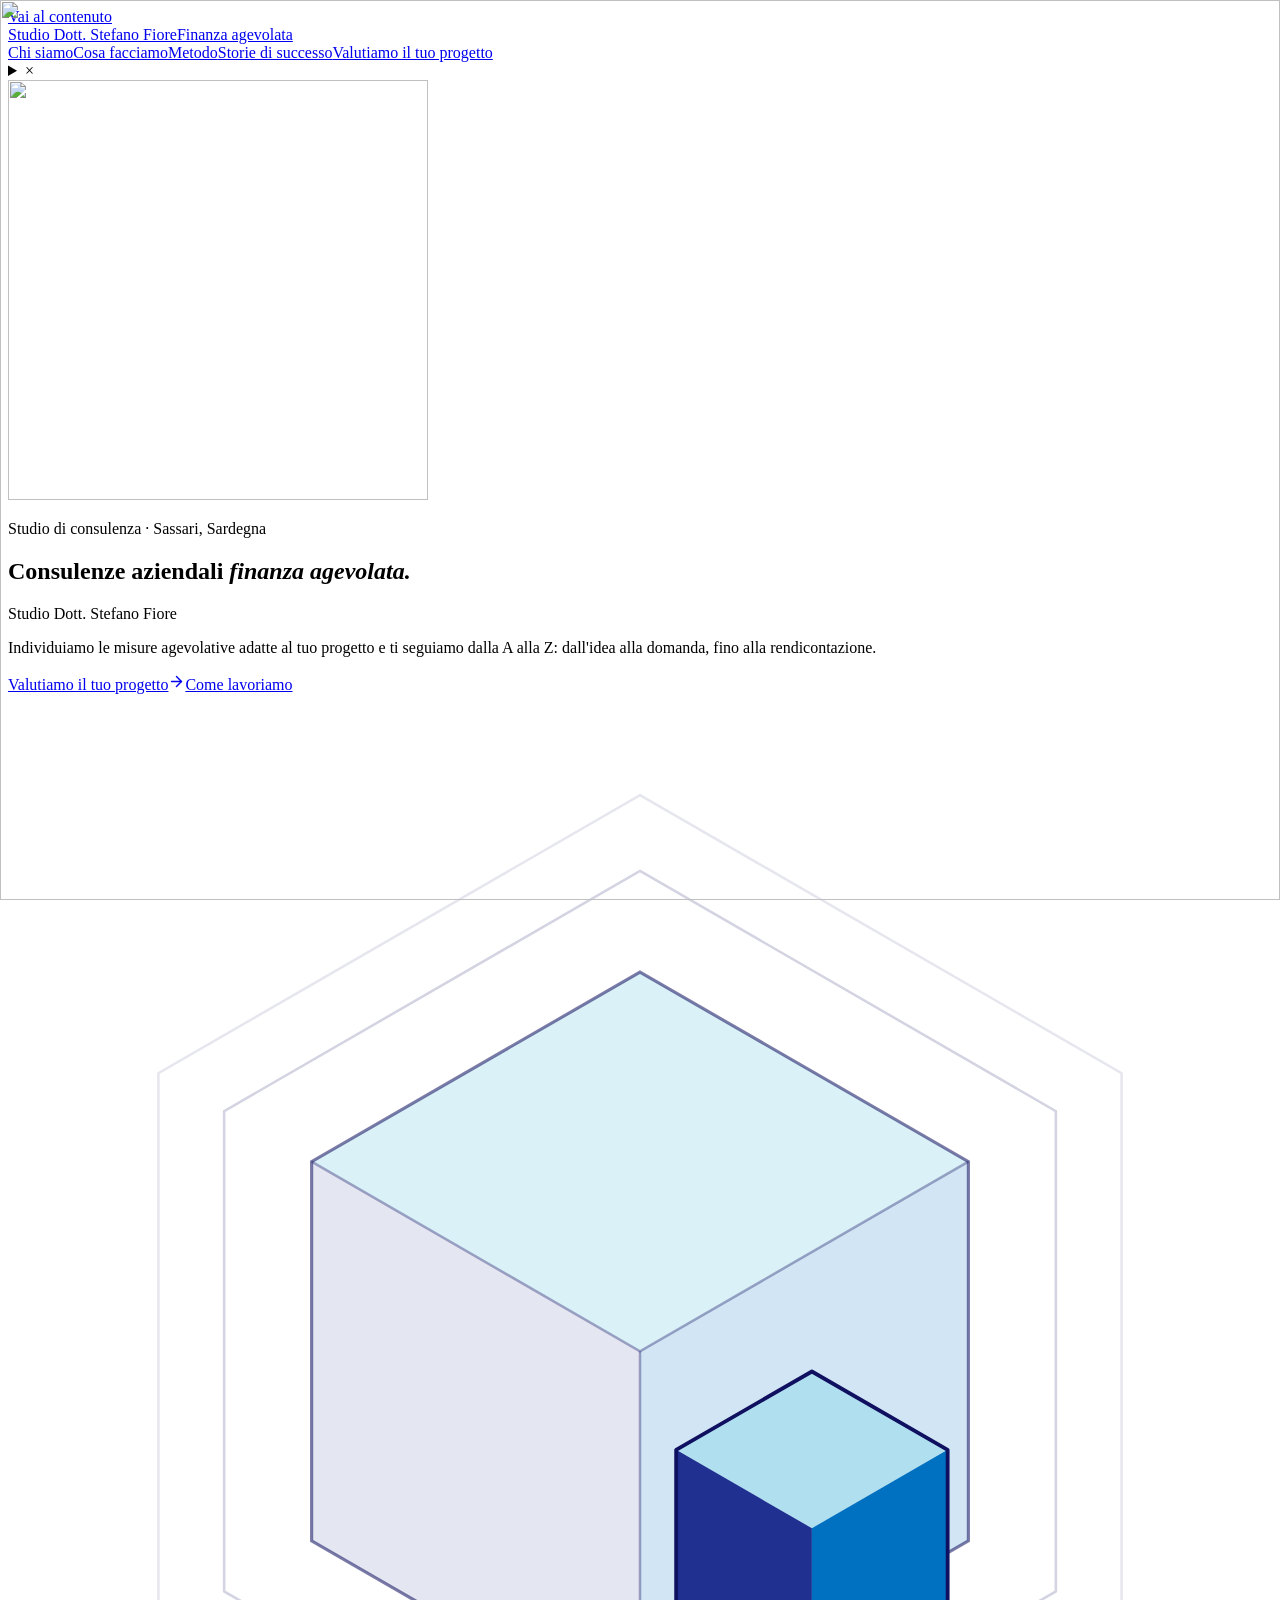
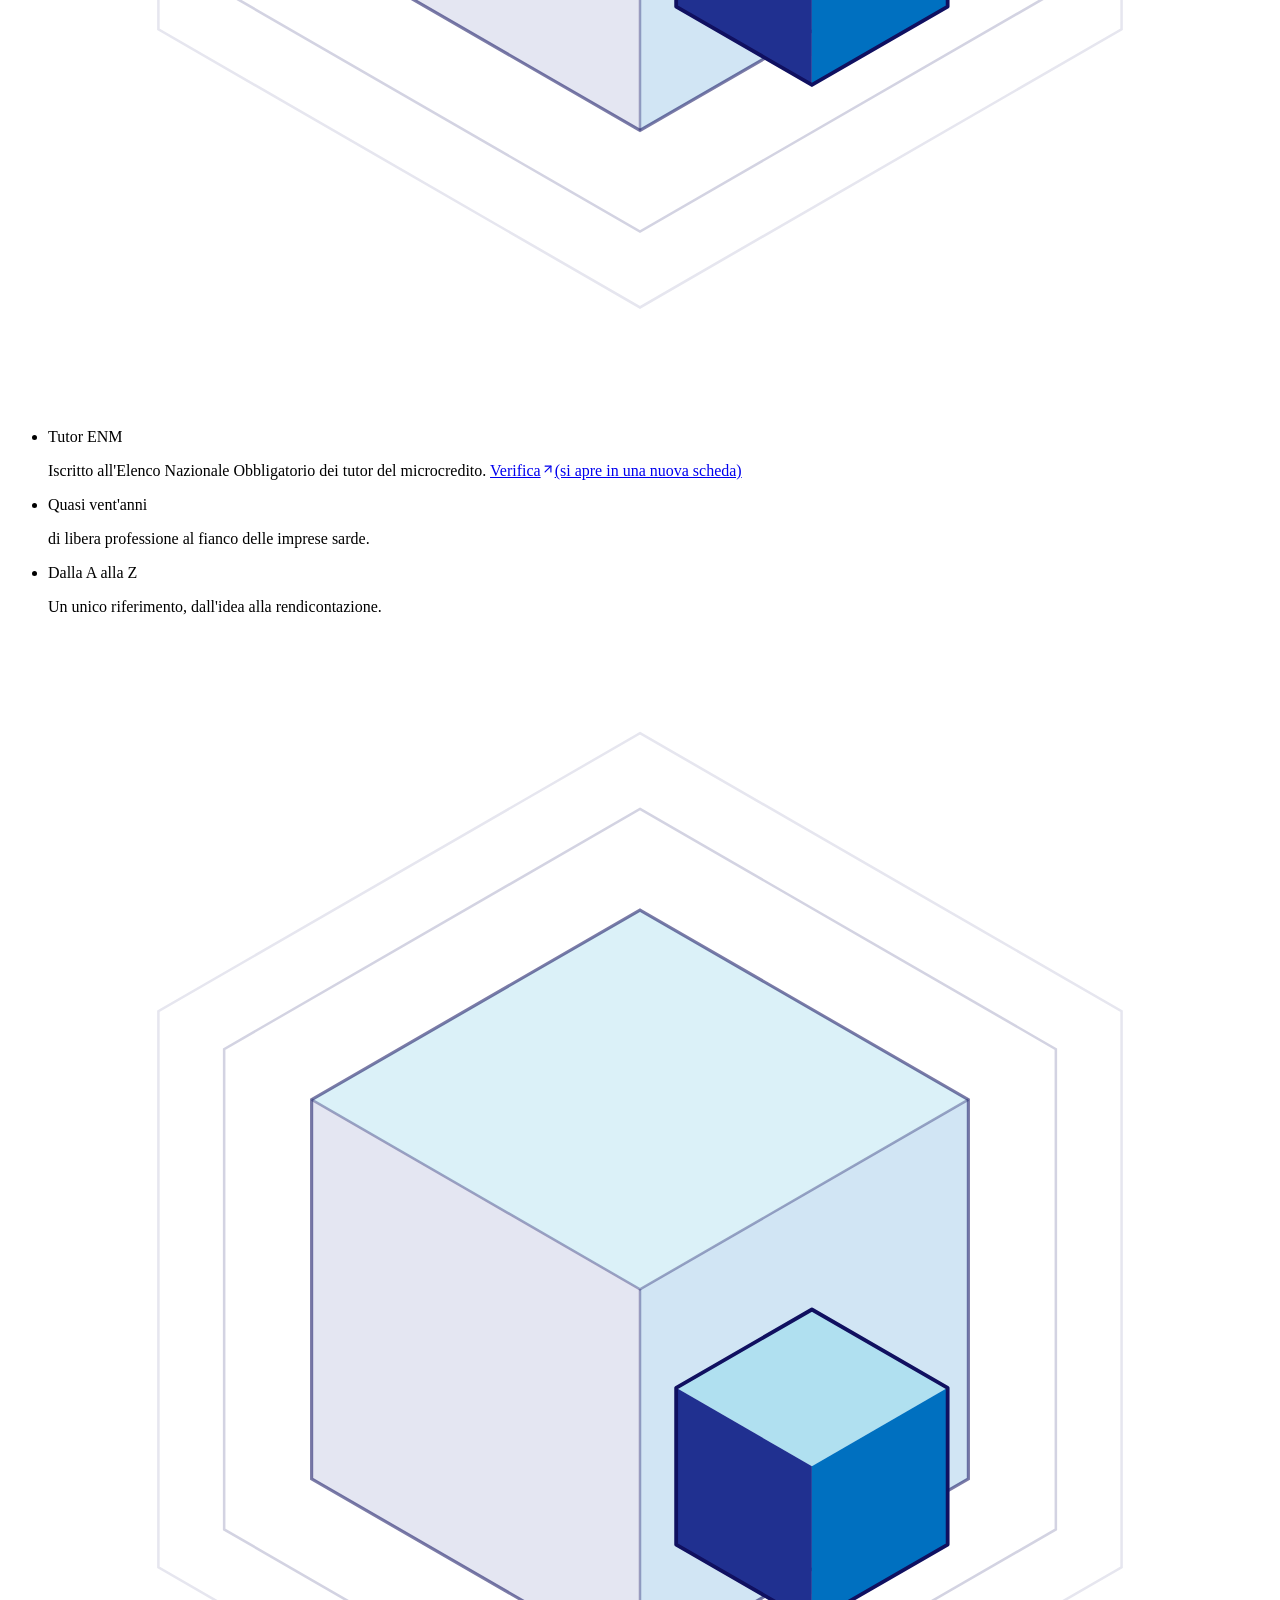
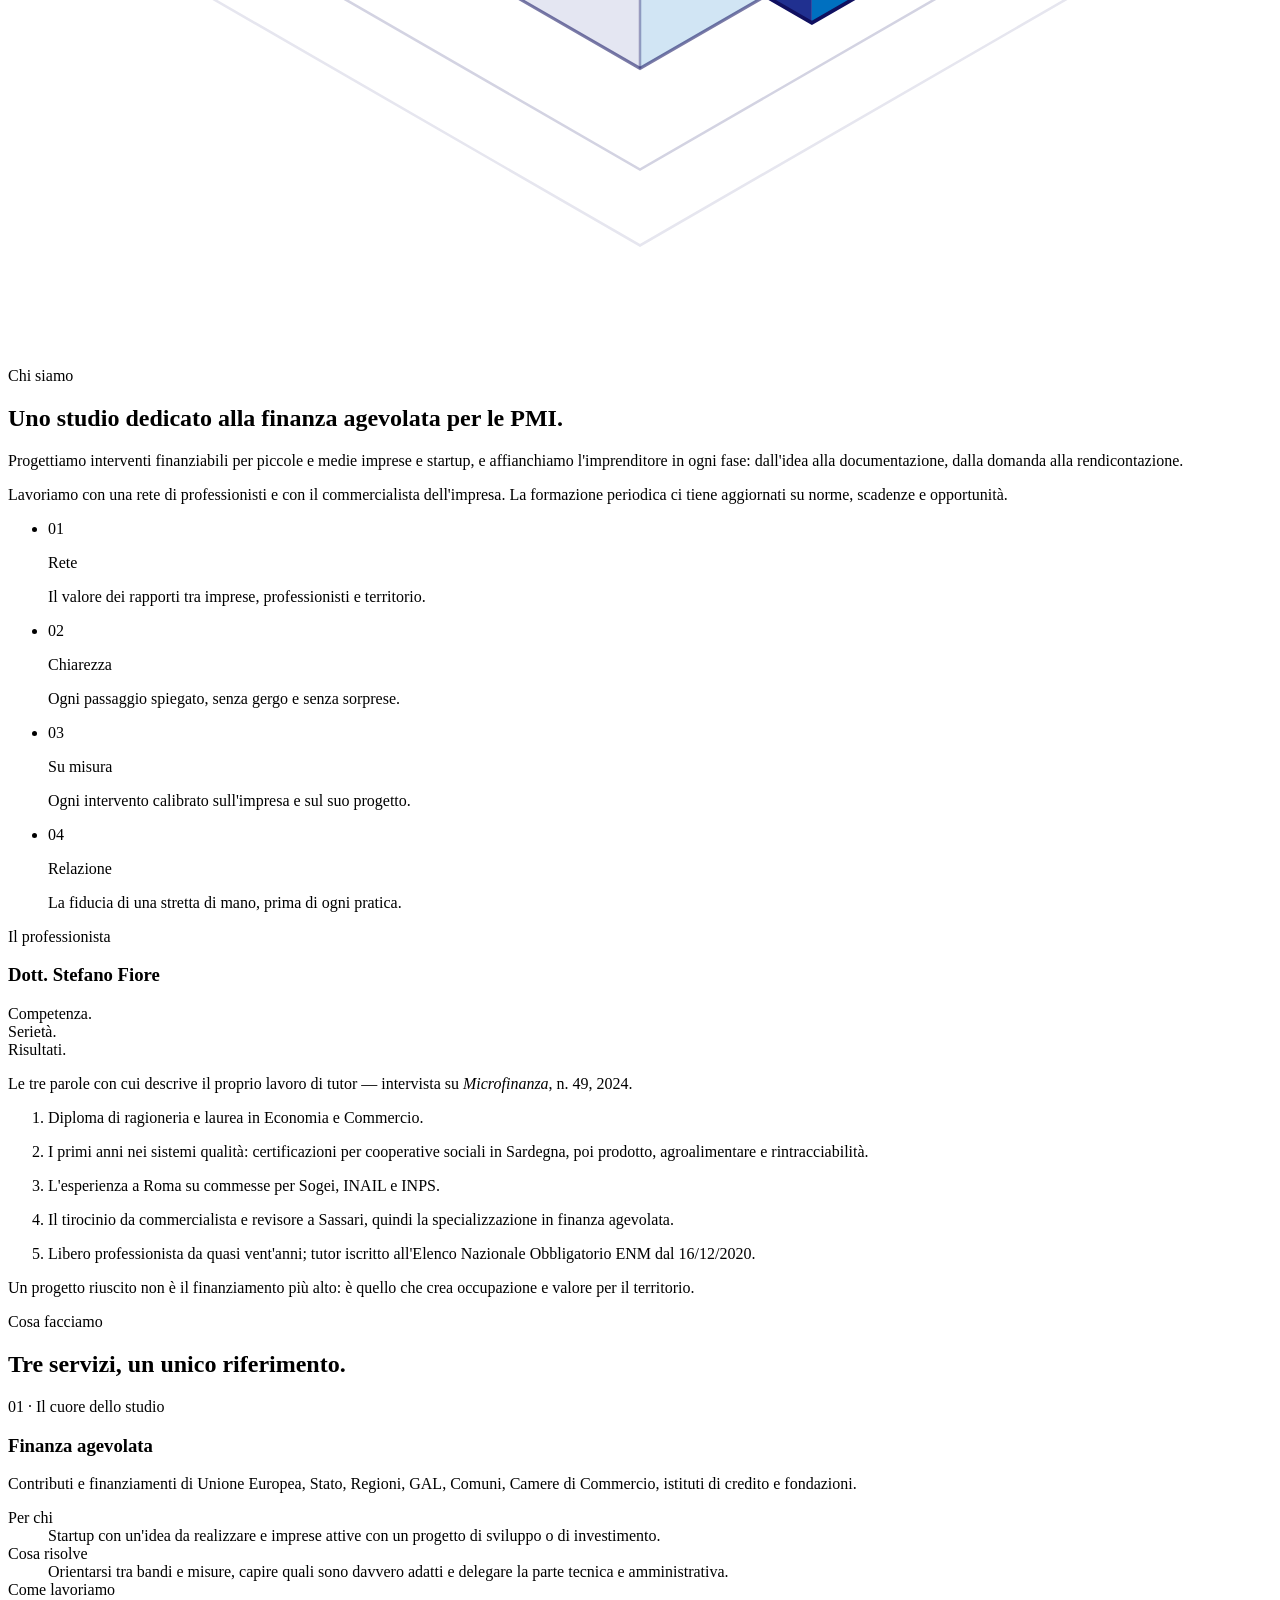
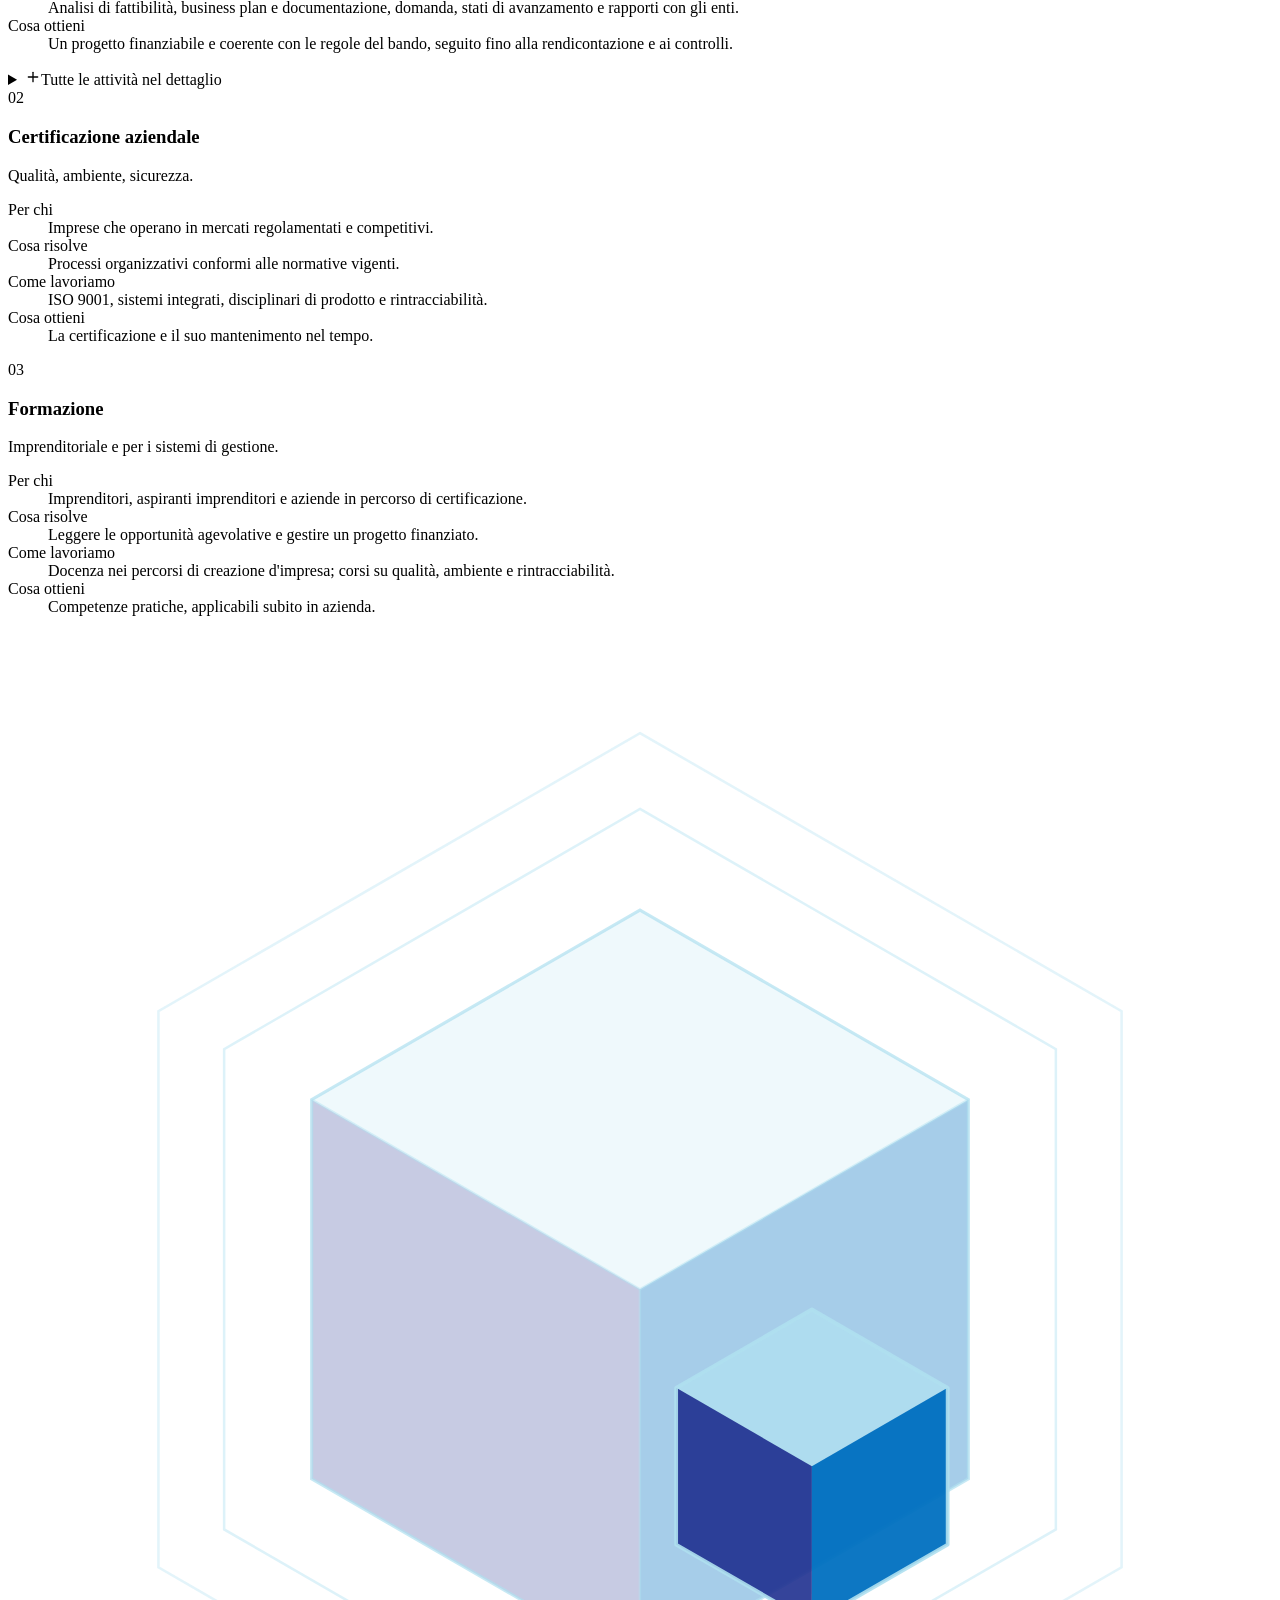
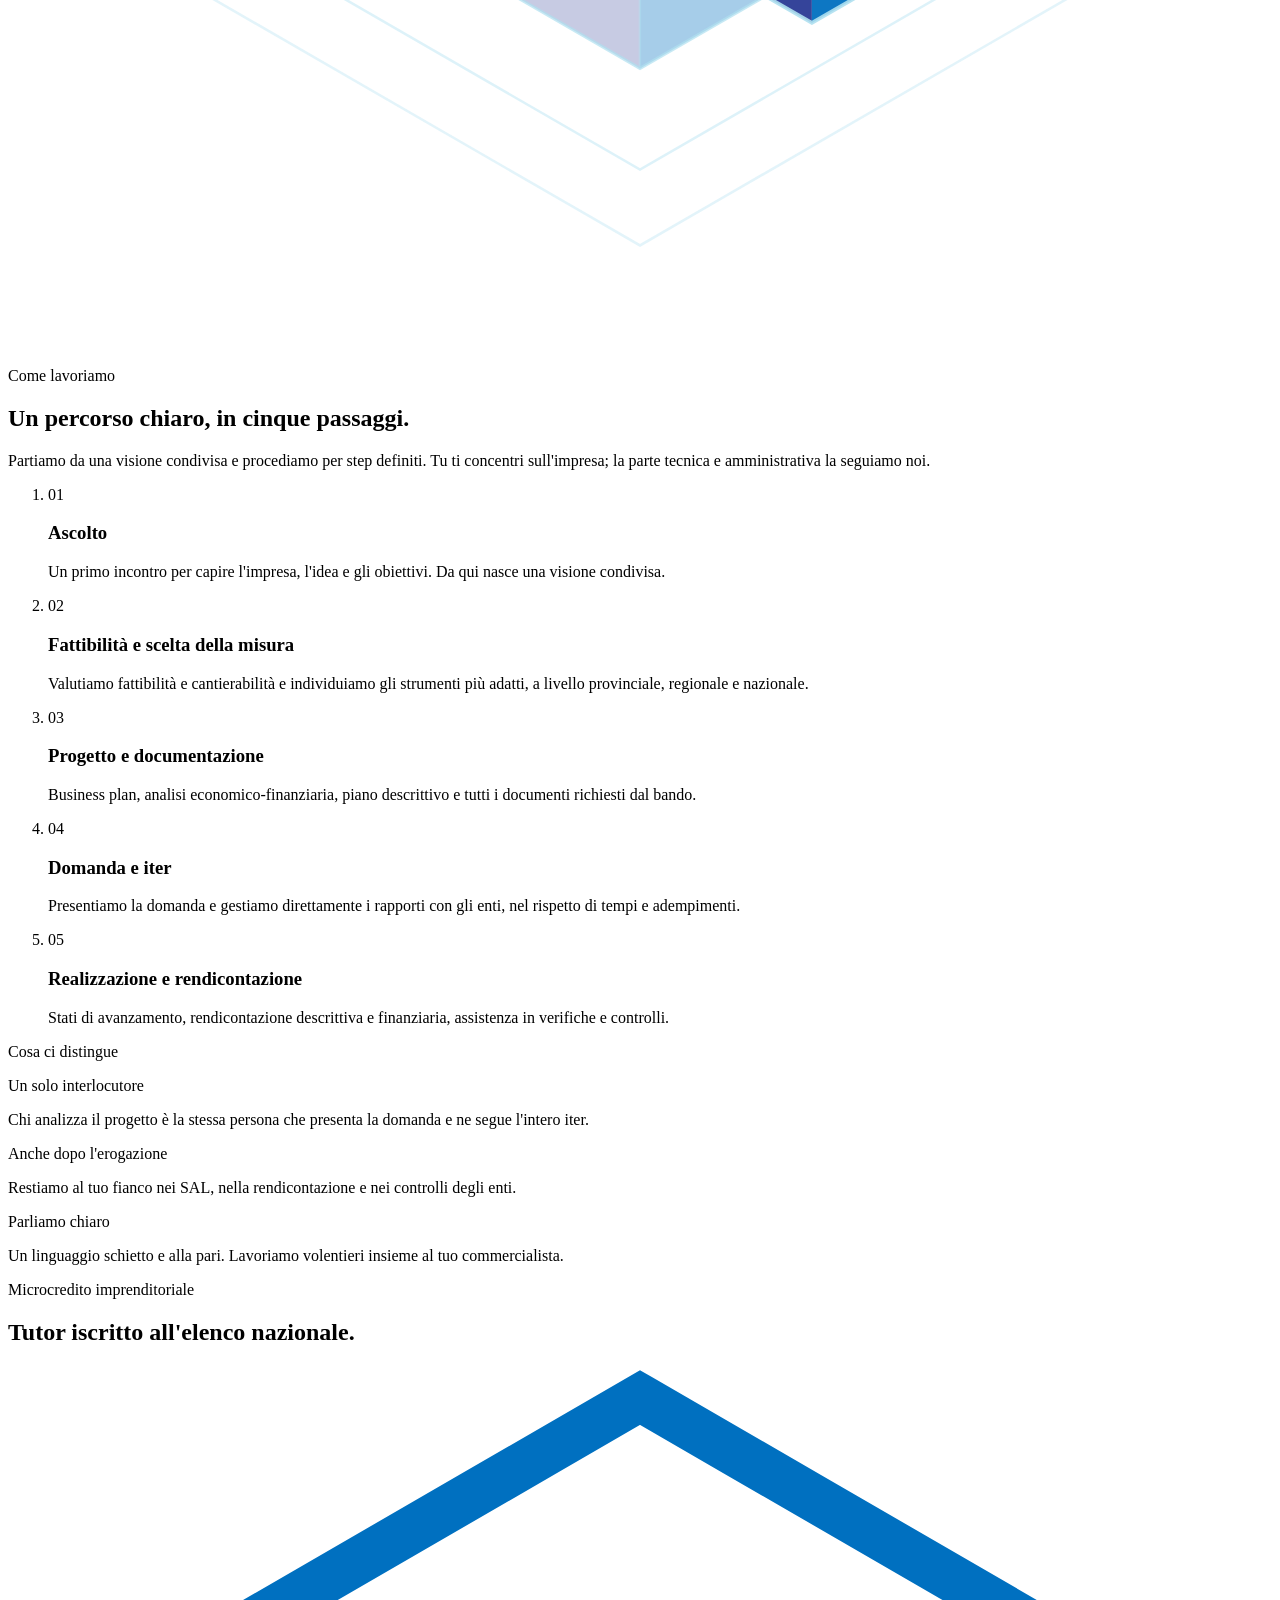
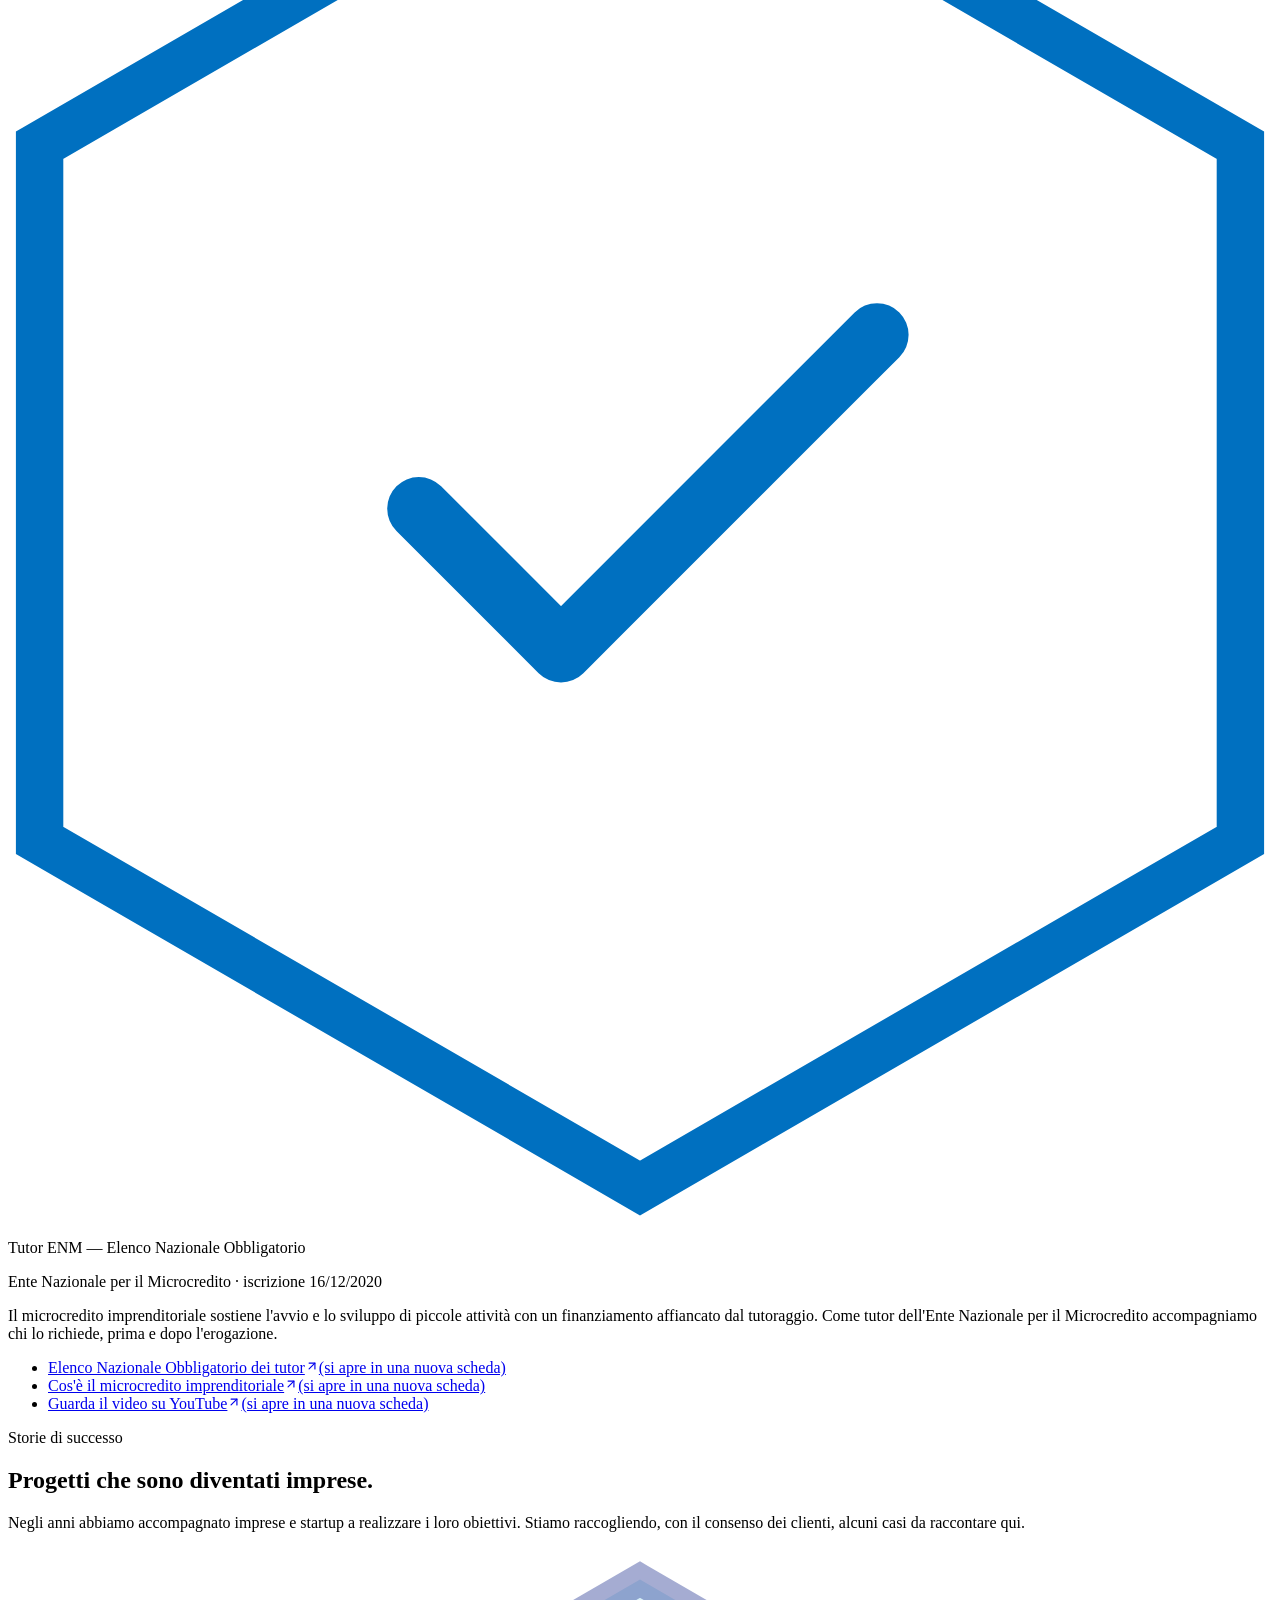
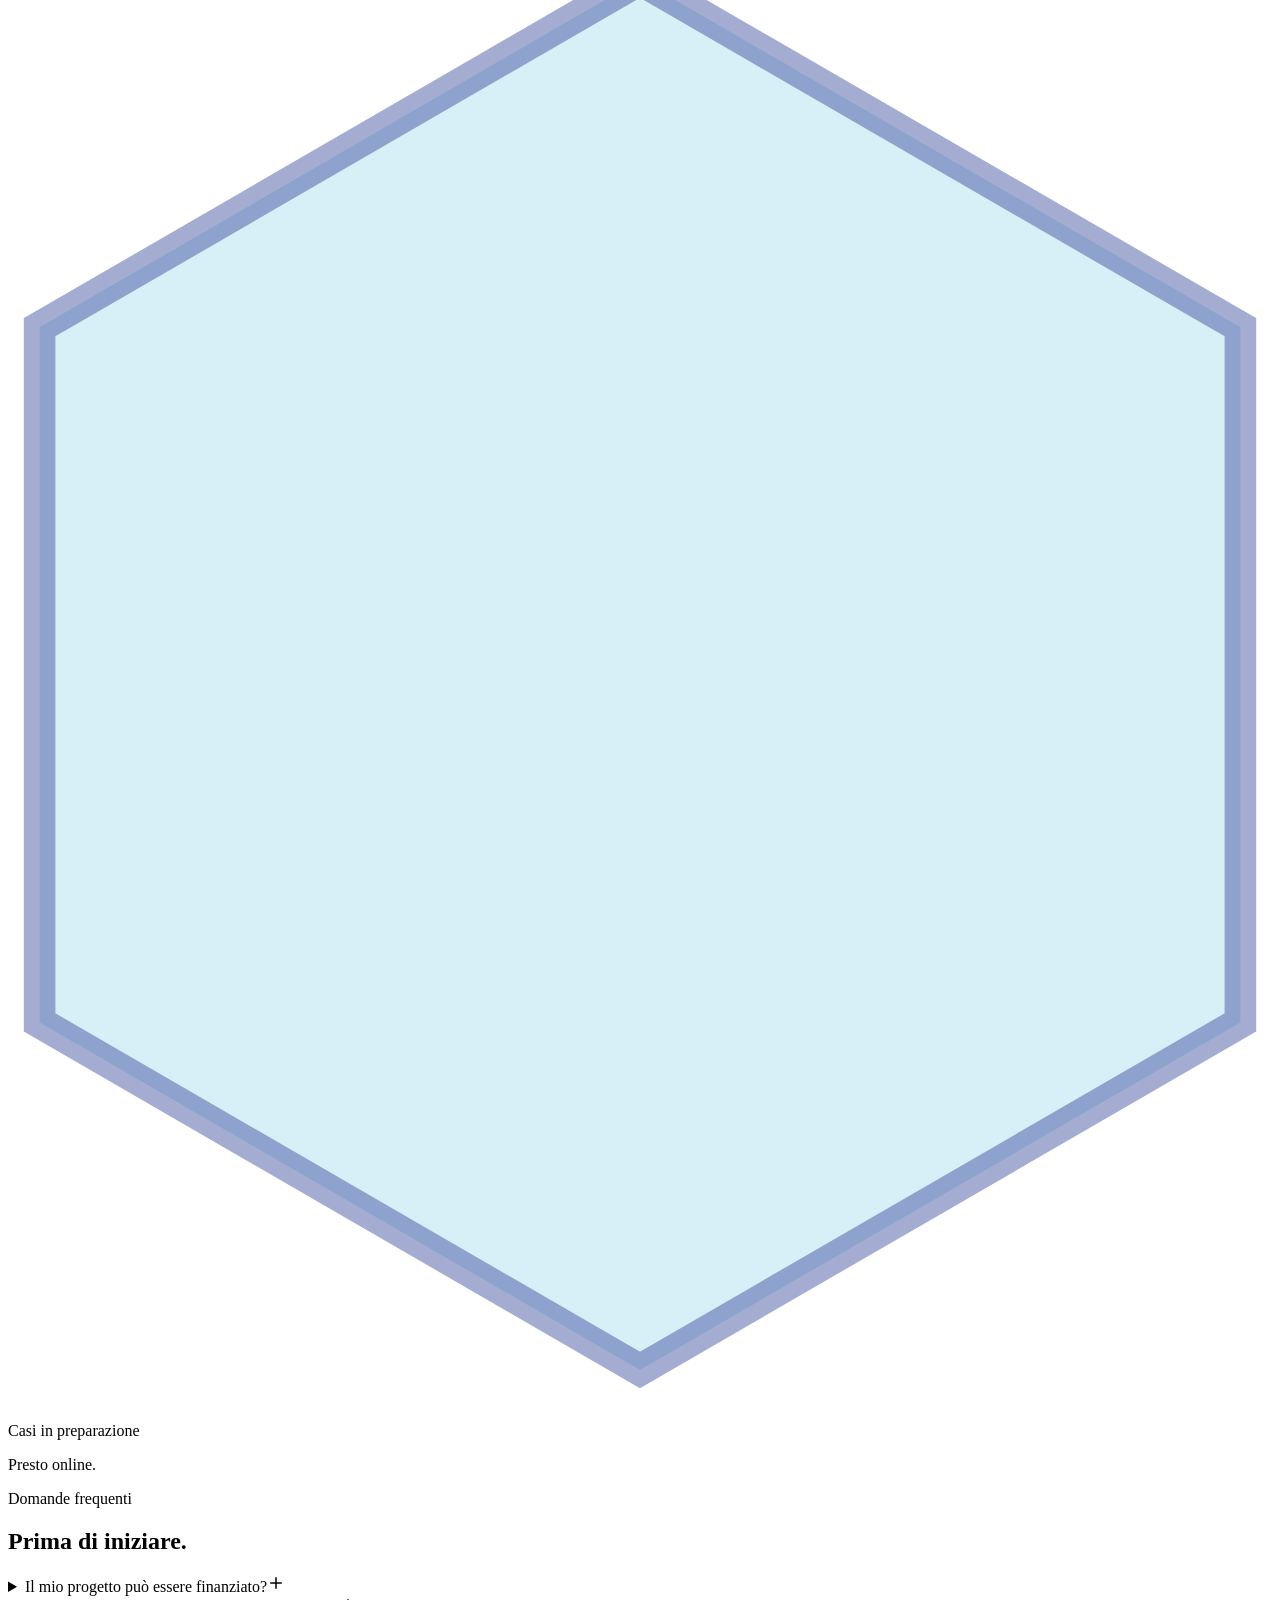
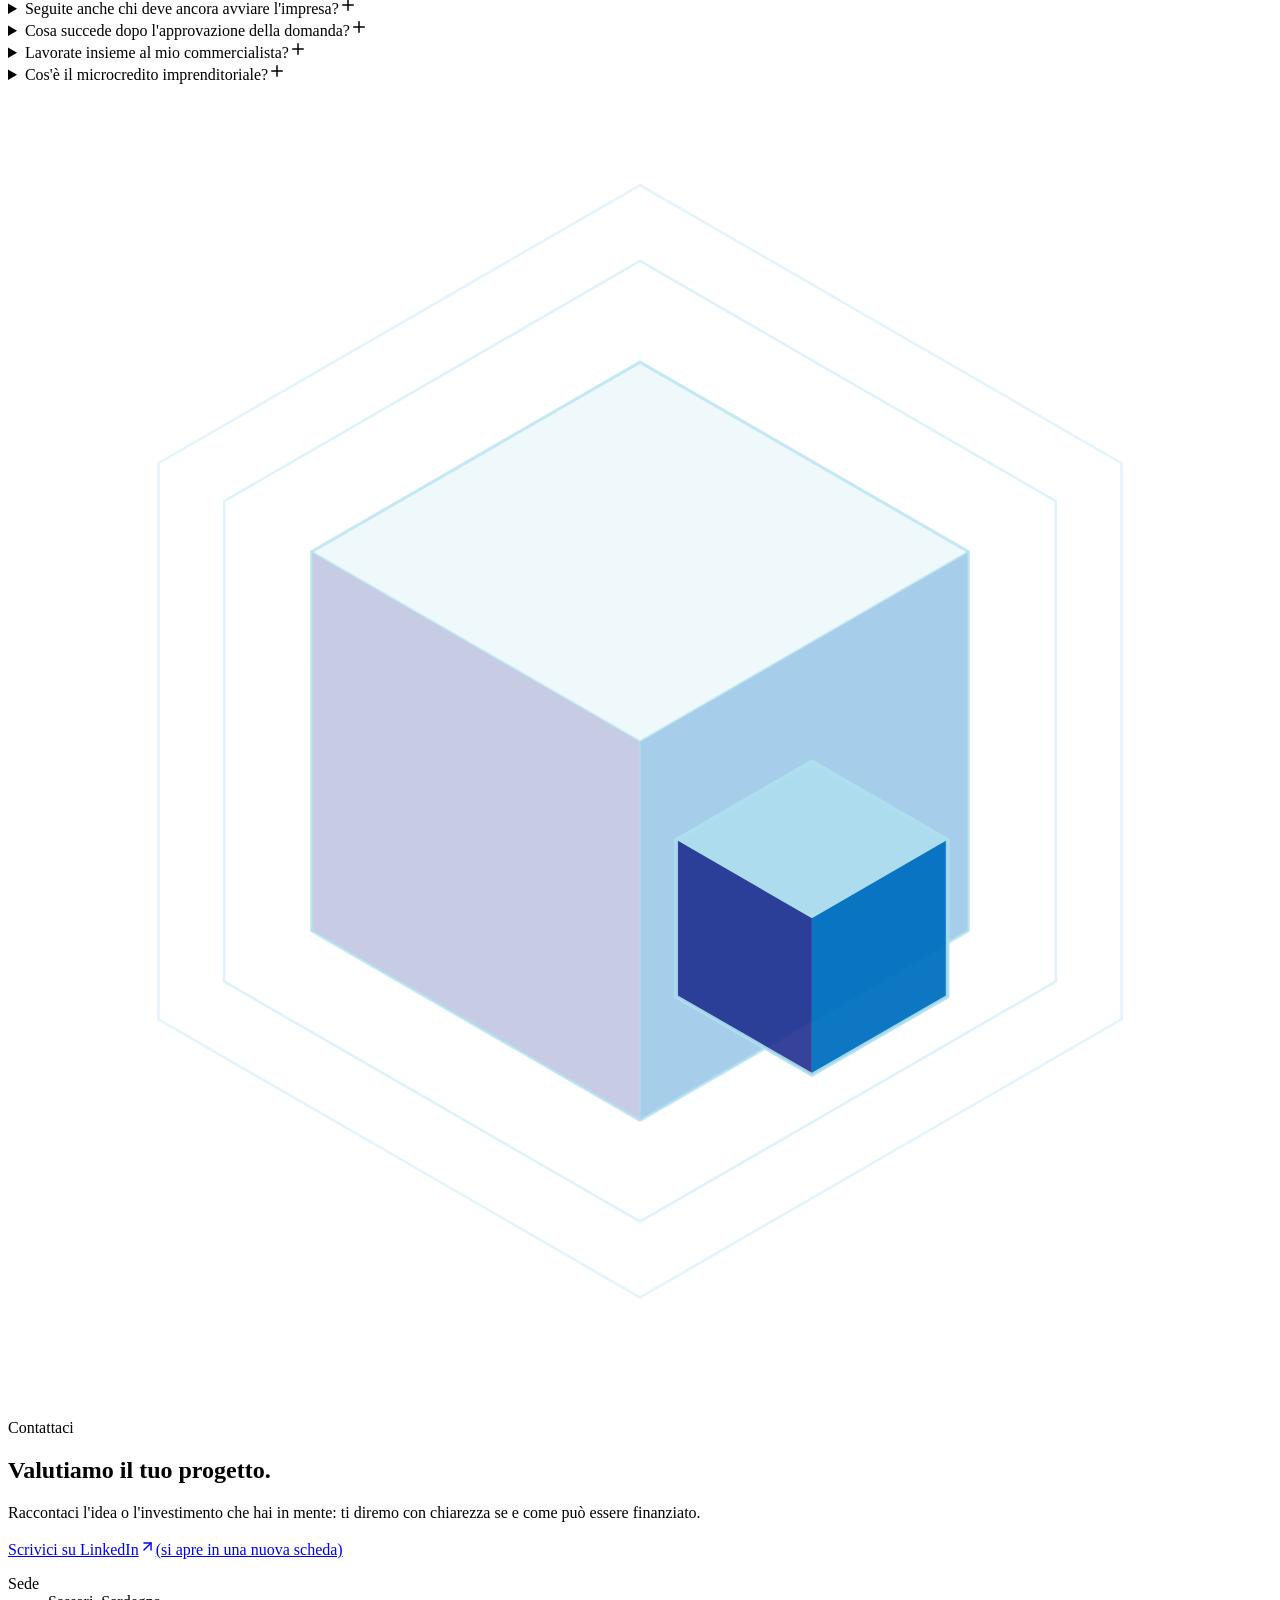
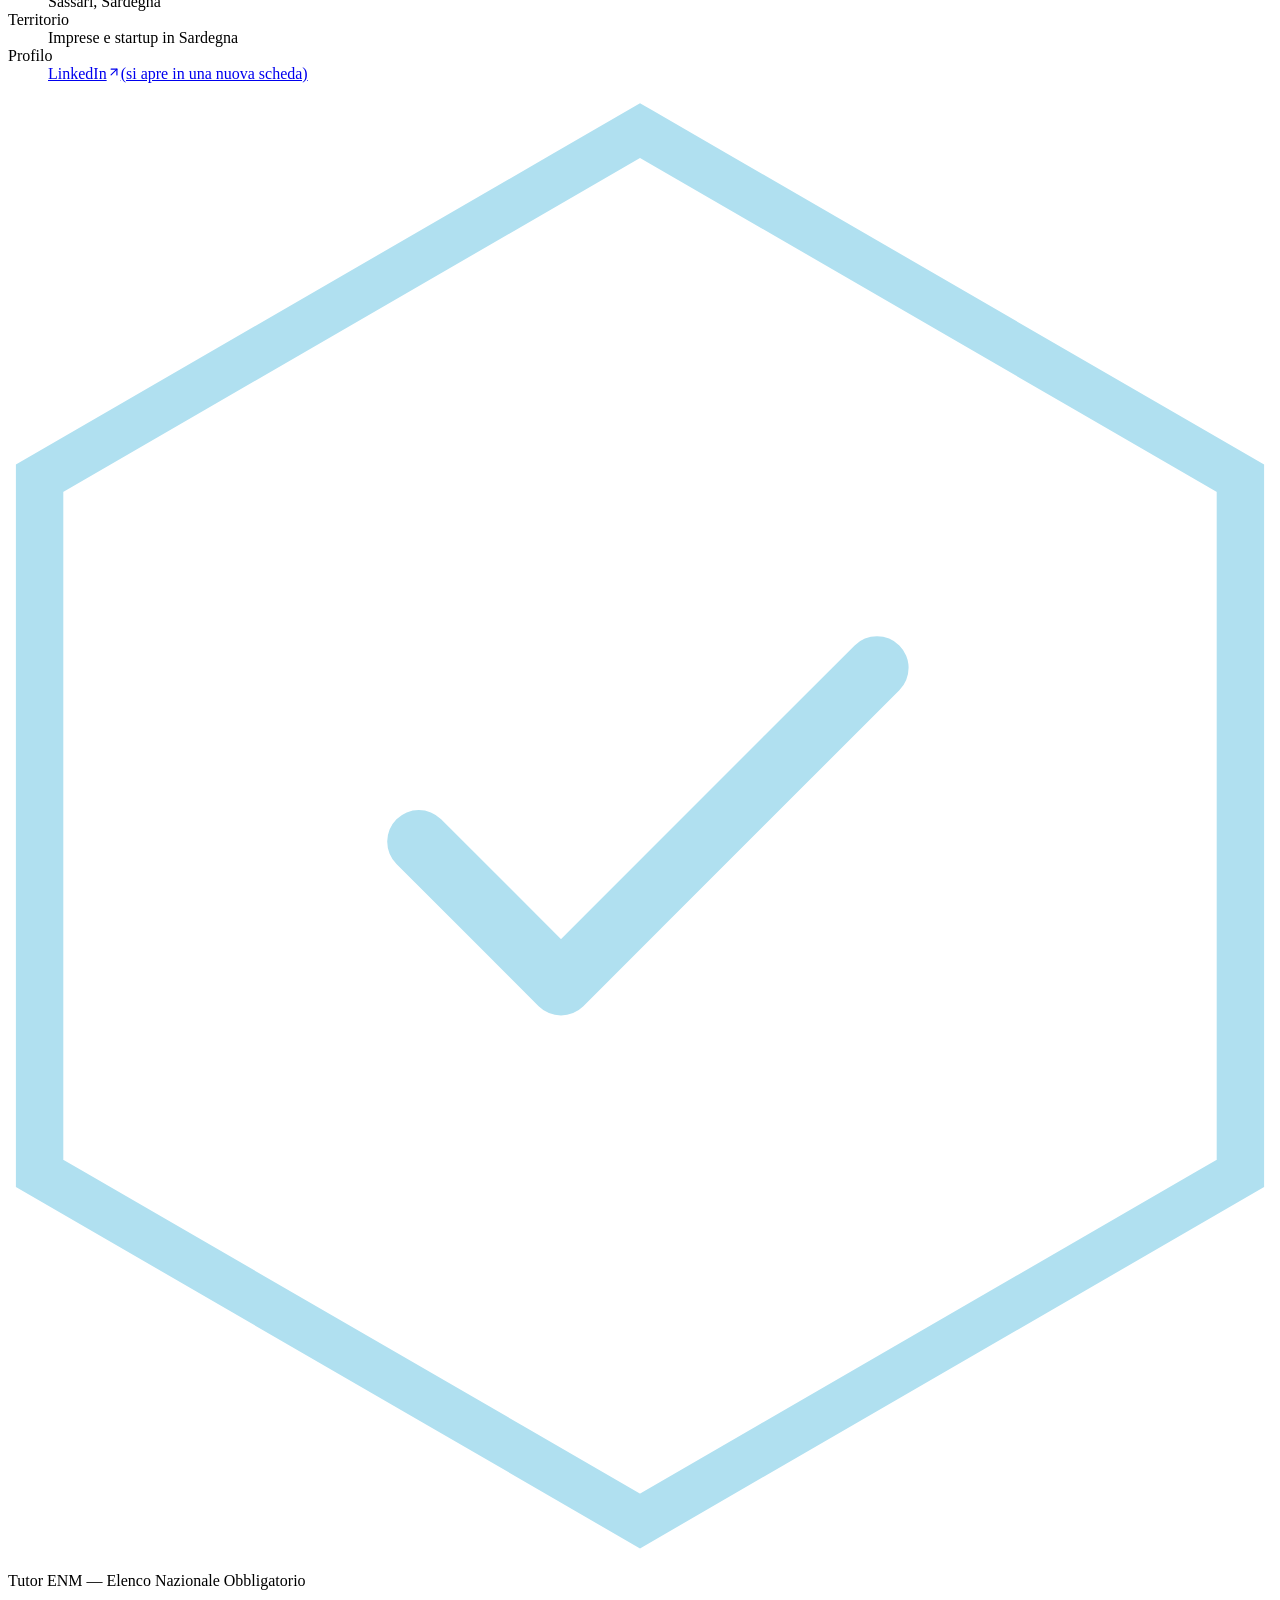
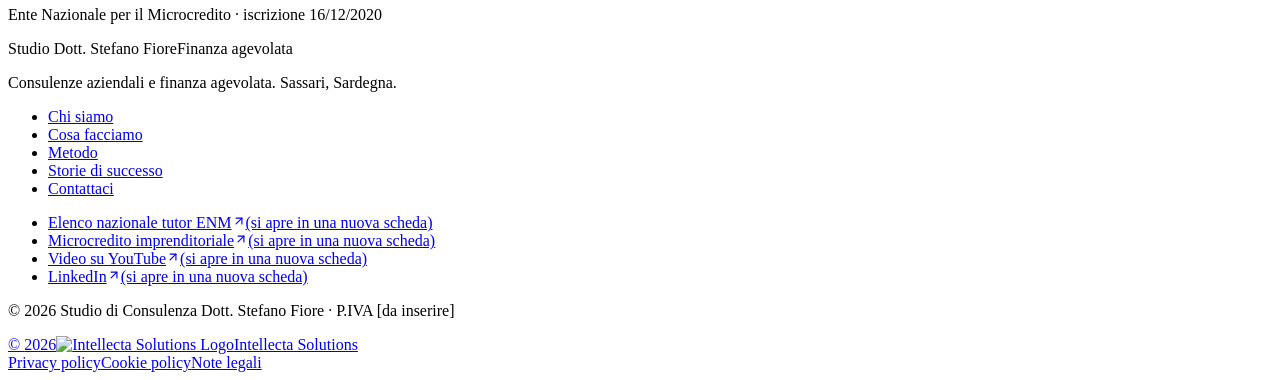
==== index.html @ 9661528a "Sito Studio Dott. Stefano Fiore (build statica)" ====
<!DOCTYPE html><html lang="it" class="manrope_9b24f49e-module__hJlnFq__variable newsreader_941b0277-module__nAtzOG__variable scroll-smooth"><head><meta charSet="utf-8"/><meta name="viewport" content="width=device-width, initial-scale=1"/><link rel="preload" href="/stefano-fiore/_next/static/media/5f402bd2d8eef81a-s.p.40bho2kviej2o.woff2" as="font" crossorigin="" type="font/woff2"/><link rel="preload" href="/stefano-fiore/_next/static/media/9433d1a810498265-s.p.1hij5ex6k3v9q.woff2" as="font" crossorigin="" type="font/woff2"/><link rel="preload" href="/stefano-fiore/_next/static/media/a343f882a40d2cc9-s.p.1sj6eobyi31rd.woff2" as="font" crossorigin="" type="font/woff2"/><link rel="preload" as="image" href="/stefano-fiore/logo_transparent.png"/><link rel="preload" href="/stefano-fiore/intellecta-mark.png" as="image"/><link rel="stylesheet" href="/stefano-fiore/_next/static/chunks/068mxahatxtxi.css" data-precedence="next"/><link rel="preload" as="script" fetchPriority="low" href="/stefano-fiore/_next/static/chunks/3s6nzrbk-8mnv.js"/><script src="/stefano-fiore/_next/static/chunks/3450qyhportkm.js" async=""></script><script src="/stefano-fiore/_next/static/chunks/196x_tfexoucg.js" async=""></script><script src="/stefano-fiore/_next/static/chunks/2tukf1cg_jnny.js" async=""></script><script src="/stefano-fiore/_next/static/chunks/turbopack-199lcirq1bb54.js" async=""></script><script src="/stefano-fiore/_next/static/chunks/0h2qsuyze9ds1.js" async=""></script><script src="/stefano-fiore/_next/static/chunks/3qus0dbo0jucl.js" async=""></script><script src="/stefano-fiore/_next/static/chunks/0hfpogp1pyk_s.js" async=""></script><meta name="theme-color" content="#0b1030"/><title>Consulenze aziendali finanza agevolata. Studio Dott. Stefano Fiore</title><meta name="description" content="Studio di consulenza del Dott. Stefano Fiore, Sassari. Finanza agevolata per PMI e startup dall&#x27;idea alla rendicontazione, certificazione aziendale e formazione. Tutor iscritto all&#x27;Elenco Nazionale Obbligatorio ENM."/><link rel="icon" href="/favicon.ico" sizes="any"/><link rel="icon" href="/stefano-fiore/icon.png" type="image/png" sizes="32x32"/><link rel="apple-touch-icon" href="/stefano-fiore/apple-icon.png" sizes="180x180"/><meta name="next-size-adjust" content=""/><script src="/stefano-fiore/_next/static/chunks/0cz1d0mv5g_q7.js" noModule=""></script></head><body class="min-h-screen"><div hidden=""><!--$--><!--/$--></div><a href="#main" class="sr-only focus:not-sr-only focus:fixed focus:left-4 focus:top-4 focus:z-[60] focus:rounded-md focus:bg-ink focus:px-4 focus:py-2 focus:text-ivory">Vai al contenuto</a><header class="fixed inset-x-0 top-0 z-[100] transition-[background-color,border-color,box-shadow] duration-300 border-b border-transparent bg-ivory"><div class="mx-auto flex h-16 max-w-6xl items-center gap-3 px-4 sm:h-20 sm:px-8"><a href="#top" aria-label="Studio Dott. Stefano Fiore — torna all&#x27;inizio" class="min-w-0 flex-1 overflow-hidden rounded-sm"><span class="flex min-w-0 max-w-full items-center gap-2.5 sm:gap-3"><span class="relative size-9 shrink-0 sm:size-10 "><img alt="" decoding="async" data-nimg="fill" class="object-contain" style="position:absolute;height:100%;width:100%;left:0;top:0;right:0;bottom:0;color:transparent" src="/stefano-fiore/logo_transparent.png"/></span><span class="flex min-w-0 flex-col leading-none"><span class="truncate font-display text-[0.95rem] tracking-tight sm:text-lg text-ink">Studio Dott. Stefano Fiore</span><span class="mt-1 truncate text-[0.58rem] font-medium uppercase tracking-[0.16em] sm:text-[0.62rem] sm:tracking-[0.18em] text-muted">Finanza agevolata</span></span></span></a><nav aria-label="Principale" class="hidden items-center gap-8 lg:flex"><a href="#chi-siamo" class="text-sm text-ink/75 transition-colors hover:text-accent">Chi siamo</a><a href="#cosa-facciamo" class="text-sm text-ink/75 transition-colors hover:text-accent">Cosa facciamo</a><a href="#metodo" class="text-sm text-ink/75 transition-colors hover:text-accent">Metodo</a><a href="#storie" class="text-sm text-ink/75 transition-colors hover:text-accent">Storie di successo</a><a href="#contatti" class="rounded-full bg-ink px-5 py-2.5 text-sm font-medium text-ivory transition-colors hover:bg-accent">Valutiamo il tuo progetto</a></nav><details class="relative z-[120] lg:hidden group"><summary class="flex size-12 list-none items-center justify-center rounded-full border border-line bg-ivory text-ink touch-manipulation [-webkit-tap-highlight-color:transparent] [&amp;::-webkit-details-marker]:hidden cursor-pointer select-none" aria-label="Menu" style="touch-action:manipulation"><span class="flex flex-col gap-1.5" aria-hidden="true"><span class="block h-0.5 w-5 bg-ink group-open:hidden"></span><span class="block h-0.5 w-5 bg-ink group-open:hidden"></span><span class="block h-0.5 w-5 bg-ink group-open:hidden"></span><span class="hidden text-2xl leading-none group-open:block">×</span></span></summary><nav aria-label="Menu mobile" class="fixed inset-x-0 top-16 z-[110] border-b border-line bg-ivory px-5 pb-10 pt-2 shadow-lg sm:top-20" style="max-height:calc(100dvh - 4rem);overflow-y:auto;-webkit-overflow-scrolling:touch"><ul><li class="border-b border-line"><a href="#chi-siamo" class="block py-4 font-display text-2xl text-ink touch-manipulation">Chi siamo</a></li><li class="border-b border-line"><a href="#cosa-facciamo" class="block py-4 font-display text-2xl text-ink touch-manipulation">Cosa facciamo</a></li><li class="border-b border-line"><a href="#metodo" class="block py-4 font-display text-2xl text-ink touch-manipulation">Metodo</a></li><li class="border-b border-line"><a href="#storie" class="block py-4 font-display text-2xl text-ink touch-manipulation">Storie di successo</a></li><li class="border-b border-line"><a href="#contatti" class="block py-4 font-display text-2xl text-ink touch-manipulation">Contattaci</a></li></ul><a href="#contatti" class="mt-8 flex w-full items-center justify-center rounded-full bg-accent px-6 py-4 text-base font-medium text-white touch-manipulation">Valutiamo il tuo progetto</a></nav></details></div></header><main id="main"><section id="top" class="relative overflow-x-clip pt-28 sm:pt-36 pb-4"><div aria-hidden="true" class="pointer-events-none absolute inset-x-0 top-20 flex justify-center lg:hidden"><img alt="" width="420" height="420" decoding="async" data-nimg="1" class="h-auto w-[78%] max-w-[320px] select-none opacity-[0.12]" style="color:transparent" src="/stefano-fiore/logo_transparent.png"/></div><div class="mx-auto max-w-6xl px-5 sm:px-8 relative grid items-center gap-12 lg:grid-cols-12"><div class="lg:col-span-7"><p class="flex items-center gap-3 text-xs font-semibold uppercase tracking-[0.2em] text-accent"><span aria-hidden="true" class="h-px w-6 bg-accent/60"></span>Studio di consulenza · Sassari, Sardegna</p><h1 class="mt-6 font-display text-[2.6rem] leading-[1.02] tracking-tight text-ink text-balance sm:text-6xl lg:text-[4.4rem]">Consulenze aziendali<!-- --> <em class="text-royal">finanza agevolata.</em></h1><p class="mt-4 font-display text-xl text-ink/70 sm:text-2xl">Studio Dott. Stefano Fiore</p><p class="mt-8 max-w-xl text-lg leading-relaxed text-muted">Individuiamo le misure agevolative adatte al tuo progetto e ti seguiamo dalla A alla Z: dall&#x27;idea alla domanda, fino alla rendicontazione.</p><div class="mt-10 flex flex-col items-start gap-5 sm:flex-row sm:items-center sm:gap-8"><a href="#contatti" class="group inline-flex items-center justify-center gap-2 rounded-full bg-accent px-7 py-4 text-[0.95rem] font-medium text-white shadow-[0_1px_0_rgba(255,255,255,0.15)_inset] transition-colors hover:bg-accent-strong">Valutiamo il tuo progetto<svg xmlns="http://www.w3.org/2000/svg" width="17" height="17" viewBox="0 0 24 24" fill="none" stroke="currentColor" stroke-width="2" stroke-linecap="round" stroke-linejoin="round" class="lucide lucide-arrow-right transition-transform group-hover:translate-x-0.5" aria-hidden="true"><path d="M5 12h14"></path><path d="m12 5 7 7-7 7"></path></svg></a><a href="#metodo" class="text-sm font-medium text-ink/70 underline decoration-ink/20 underline-offset-4 transition-colors hover:text-ink hover:decoration-ink">Come lavoriamo</a></div></div><div class="hidden lg:col-span-5 lg:block"><svg viewBox="0 0 500 520" class="ml-auto w-full max-w-[440px]" aria-hidden="true" focusable="false"><polygon points="250.0,40.0 440.5,150.0 440.5,370.0 250.0,480.0 59.5,370.0 59.5,150.0" fill="none" stroke="#101060" stroke-opacity="0.1" stroke-width="1"></polygon><polygon points="250.0,70.0 414.5,165.0 414.5,355.0 250.0,450.0 85.5,355.0 85.5,165.0" fill="none" stroke="#101060" stroke-opacity="0.18" stroke-width="1"></polygon><polygon points="250.0,110.0 379.9,185.0 250.0,260.0 120.1,185.0" fill="#b0e0f0" fill-opacity="0.45"></polygon><polygon points="120.1,185.0 250.0,260.0 250.0,410.0 120.1,335.0" fill="#203090" fill-opacity="0.12"></polygon><polygon points="250.0,260.0 379.9,185.0 379.9,335.0 250.0,410.0" fill="#0070c0" fill-opacity="0.18"></polygon><polygon points="250.0,110.0 379.9,185.0 379.9,335.0 250.0,410.0 120.1,335.0 120.1,185.0" fill="none" stroke="#101060" stroke-opacity="0.55" stroke-width="1.25"></polygon><polyline points="120.1,185.0 250.0,260.0 379.9,185.0" fill="none" stroke="#101060" stroke-opacity="0.35" stroke-width="1"></polyline><line x1="250" y1="260" x2="250" y2="410" stroke="#101060" stroke-opacity="0.35" stroke-width="1"></line><polygon points="318.0,268.0 371.7,299.0 318.0,330.0 264.3,299.0" fill="#b0e0f0" fill-opacity="1"></polygon><polygon points="264.3,299.0 318.0,330.0 318.0,392.0 264.3,361.0" fill="#203090" fill-opacity="1"></polygon><polygon points="318.0,330.0 371.7,299.0 371.7,361.0 318.0,392.0" fill="#0070c0" fill-opacity="1"></polygon><polygon points="318.0,268.0 371.7,299.0 371.7,361.0 318.0,392.0 264.3,361.0 264.3,299.0" fill="none" stroke="#101060" stroke-width="1.5" stroke-linejoin="round" stroke-opacity="1"></polygon></svg></div></div><div class="mx-auto max-w-6xl px-5 sm:px-8 mt-20 sm:mt-28"><ul class="grid border-t border-line sm:grid-cols-3"><li class="py-7 sm:py-9  sm:pr-8"><p class="font-display text-2xl text-ink">Tutor ENM</p><p class="mt-2 text-sm leading-relaxed text-muted">Iscritto all&#x27;Elenco Nazionale Obbligatorio dei tutor del microcredito.<!-- --> <a href="https://tutor.microcredito.gov.it/elenco-nazionale-obbligatorio/tutor-elenco-nazionale-obbligatorio-persone-fisiche/" target="_blank" rel="noopener noreferrer" class="group/link inline-flex items-center gap-1.5 underline decoration-current/30 underline-offset-4 transition-colors hover:decoration-current text-accent">Verifica<svg xmlns="http://www.w3.org/2000/svg" width="14" height="14" viewBox="0 0 24 24" fill="none" stroke="currentColor" stroke-width="2" stroke-linecap="round" stroke-linejoin="round" class="lucide lucide-arrow-up-right transition-transform group-hover/link:-translate-y-0.5 group-hover/link:translate-x-0.5" aria-hidden="true"><path d="M7 7h10v10"></path><path d="M7 17 17 7"></path></svg><span class="sr-only">(si apre in una nuova scheda)</span></a></p></li><li class="py-7 sm:py-9 border-t border-line sm:border-t-0 sm:border-l sm:pl-8 sm:pr-8"><p class="font-display text-2xl text-ink">Quasi vent&#x27;anni</p><p class="mt-2 text-sm leading-relaxed text-muted">di libera professione al fianco delle imprese sarde.</p></li><li class="py-7 sm:py-9 border-t border-line sm:border-t-0 sm:border-l sm:pl-8 "><p class="font-display text-2xl text-ink">Dalla A alla Z</p><p class="mt-2 text-sm leading-relaxed text-muted">Un unico riferimento, dall&#x27;idea alla rendicontazione.</p></li></ul></div></section><section id="chi-siamo" class="relative overflow-x-clip bg-ivory-2 py-24 sm:py-32"><svg viewBox="0 0 500 520" class="pointer-events-none absolute -left-20 top-10 w-[220px] opacity-30 lg:hidden" aria-hidden="true" focusable="false"><polygon points="250.0,40.0 440.5,150.0 440.5,370.0 250.0,480.0 59.5,370.0 59.5,150.0" fill="none" stroke="#101060" stroke-opacity="0.1" stroke-width="1"></polygon><polygon points="250.0,70.0 414.5,165.0 414.5,355.0 250.0,450.0 85.5,355.0 85.5,165.0" fill="none" stroke="#101060" stroke-opacity="0.18" stroke-width="1"></polygon><polygon points="250.0,110.0 379.9,185.0 250.0,260.0 120.1,185.0" fill="#b0e0f0" fill-opacity="0.45"></polygon><polygon points="120.1,185.0 250.0,260.0 250.0,410.0 120.1,335.0" fill="#203090" fill-opacity="0.12"></polygon><polygon points="250.0,260.0 379.9,185.0 379.9,335.0 250.0,410.0" fill="#0070c0" fill-opacity="0.18"></polygon><polygon points="250.0,110.0 379.9,185.0 379.9,335.0 250.0,410.0 120.1,335.0 120.1,185.0" fill="none" stroke="#101060" stroke-opacity="0.55" stroke-width="1.25"></polygon><polyline points="120.1,185.0 250.0,260.0 379.9,185.0" fill="none" stroke="#101060" stroke-opacity="0.35" stroke-width="1"></polyline><line x1="250" y1="260" x2="250" y2="410" stroke="#101060" stroke-opacity="0.35" stroke-width="1"></line><polygon points="318.0,268.0 371.7,299.0 318.0,330.0 264.3,299.0" fill="#b0e0f0" fill-opacity="1"></polygon><polygon points="264.3,299.0 318.0,330.0 318.0,392.0 264.3,361.0" fill="#203090" fill-opacity="1"></polygon><polygon points="318.0,330.0 371.7,299.0 371.7,361.0 318.0,392.0" fill="#0070c0" fill-opacity="1"></polygon><polygon points="318.0,268.0 371.7,299.0 371.7,361.0 318.0,392.0 264.3,361.0 264.3,299.0" fill="none" stroke="#101060" stroke-width="1.5" stroke-linejoin="round" stroke-opacity="1"></polygon></svg><div class="mx-auto max-w-6xl px-5 sm:px-8 relative grid gap-14 lg:grid-cols-12"><div class="lg:col-span-5"><p class="flex items-center gap-3 text-xs font-semibold uppercase tracking-[0.2em] text-accent"><span aria-hidden="true" class="h-px w-6 bg-accent/60"></span>Chi siamo</p><h2 class="mt-5 max-w-2xl font-display text-[2rem] leading-[1.1] tracking-tight text-balance sm:text-[2.6rem] text-ink">Uno studio dedicato alla finanza agevolata per le PMI.</h2></div><div class="space-y-5 text-lg leading-relaxed text-ink/80 lg:col-span-6 lg:col-start-7 lg:pt-12"><p>Progettiamo interventi finanziabili per piccole e medie imprese e startup, e affianchiamo l&#x27;imprenditore in ogni fase: dall&#x27;idea alla documentazione, dalla domanda alla rendicontazione.</p><p class="text-base text-muted">Lavoriamo con una rete di professionisti e con il commercialista dell&#x27;impresa. La formazione periodica ci tiene aggiornati su norme, scadenze e opportunità.</p></div></div><div class="mx-auto max-w-6xl px-5 sm:px-8 mt-20"><ul class="grid gap-px overflow-hidden rounded-2xl border border-line bg-line sm:grid-cols-2 lg:grid-cols-4"><li class="bg-ivory p-7 sm:p-8"><div><span class="font-display text-sm text-accent">0<!-- -->1</span><p class="mt-6 font-display text-2xl text-ink">Rete</p><p class="mt-2 text-sm leading-relaxed text-muted">Il valore dei rapporti tra imprese, professionisti e territorio.</p></div></li><li class="bg-ivory p-7 sm:p-8"><div><span class="font-display text-sm text-accent">0<!-- -->2</span><p class="mt-6 font-display text-2xl text-ink">Chiarezza</p><p class="mt-2 text-sm leading-relaxed text-muted">Ogni passaggio spiegato, senza gergo e senza sorprese.</p></div></li><li class="bg-ivory p-7 sm:p-8"><div><span class="font-display text-sm text-accent">0<!-- -->3</span><p class="mt-6 font-display text-2xl text-ink">Su misura</p><p class="mt-2 text-sm leading-relaxed text-muted">Ogni intervento calibrato sull&#x27;impresa e sul suo progetto.</p></div></li><li class="bg-ivory p-7 sm:p-8"><div><span class="font-display text-sm text-accent">0<!-- -->4</span><p class="mt-6 font-display text-2xl text-ink">Relazione</p><p class="mt-2 text-sm leading-relaxed text-muted">La fiducia di una stretta di mano, prima di ogni pratica.</p></div></li></ul></div><div class="mx-auto max-w-6xl px-5 sm:px-8 mt-24 grid gap-14 lg:grid-cols-12"><div class="lg:col-span-5"><p class="text-xs font-semibold uppercase tracking-[0.2em] text-muted">Il professionista</p><h3 class="mt-4 font-display text-3xl text-ink">Dott. Stefano Fiore</h3><p class="mt-10 font-display text-4xl leading-tight text-royal sm:text-5xl" aria-label="Competenza, serietà e risultati">Competenza.<br/>Serietà.<br/>Risultati.</p><p class="mt-4 max-w-xs text-xs leading-relaxed text-muted">Le tre parole con cui descrive il proprio lavoro di tutor — intervista su<em> Microfinanza</em>, n. 49, 2024.</p></div><div class="lg:col-span-6 lg:col-start-7"><ol class="relative border-l border-line"><li class="relative pb-7 pl-8 last:pb-0"><span aria-hidden="true" class="absolute -left-[5px] top-2 size-[9px] rotate-45 border border-accent bg-ivory-2"></span><p class="leading-relaxed text-ink/80">Diploma di ragioneria e laurea in Economia e Commercio.</p></li><li class="relative pb-7 pl-8 last:pb-0"><span aria-hidden="true" class="absolute -left-[5px] top-2 size-[9px] rotate-45 border border-accent bg-ivory-2"></span><p class="leading-relaxed text-ink/80">I primi anni nei sistemi qualità: certificazioni per cooperative sociali in Sardegna, poi prodotto, agroalimentare e rintracciabilità.</p></li><li class="relative pb-7 pl-8 last:pb-0"><span aria-hidden="true" class="absolute -left-[5px] top-2 size-[9px] rotate-45 border border-accent bg-ivory-2"></span><p class="leading-relaxed text-ink/80">L&#x27;esperienza a Roma su commesse per Sogei, INAIL e INPS.</p></li><li class="relative pb-7 pl-8 last:pb-0"><span aria-hidden="true" class="absolute -left-[5px] top-2 size-[9px] rotate-45 border border-accent bg-ivory-2"></span><p class="leading-relaxed text-ink/80">Il tirocinio da commercialista e revisore a Sassari, quindi la specializzazione in finanza agevolata.</p></li><li class="relative pb-7 pl-8 last:pb-0"><span aria-hidden="true" class="absolute -left-[5px] top-2 size-[9px] rotate-45 border border-accent bg-ivory-2"></span><p class="leading-relaxed text-ink/80">Libero professionista da quasi vent&#x27;anni; tutor iscritto all&#x27;Elenco Nazionale Obbligatorio ENM dal 16/12/2020.</p></li></ol><p class="mt-12 border-t border-line pt-8 font-display text-xl leading-snug text-ink sm:text-2xl">Un progetto riuscito non è il finanziamento più alto: è quello che crea occupazione e valore per il territorio.</p></div></div></section><section id="cosa-facciamo" class="py-24 sm:py-32"><div class="mx-auto max-w-6xl px-5 sm:px-8"><div><p class="flex items-center gap-3 text-xs font-semibold uppercase tracking-[0.2em] text-accent"><span aria-hidden="true" class="h-px w-6 bg-accent/60"></span>Cosa facciamo</p><h2 class="mt-5 max-w-2xl font-display text-[2rem] leading-[1.1] tracking-tight text-balance sm:text-[2.6rem] text-ink">Tre servizi, un unico riferimento.</h2></div><div class="mt-16 rounded-2xl border border-line bg-white/70 p-7 sm:p-10 lg:p-12"><div class="flex flex-col gap-6 lg:flex-row lg:items-end lg:justify-between"><div class="max-w-2xl"><span class="font-display text-sm text-accent">01<!-- --> · Il cuore dello studio</span><h3 class="mt-3 font-display text-3xl text-ink sm:text-4xl">Finanza agevolata</h3><p class="mt-4 leading-relaxed text-muted">Contributi e finanziamenti di Unione Europea, Stato, Regioni, GAL, Comuni, Camere di Commercio, istituti di credito e fondazioni.</p></div></div><div class="mt-10"><dl class="grid gap-x-10 gap-y-8 sm:grid-cols-2 lg:grid-cols-4"><div class="border-t border-line pt-5"><dt class="text-[0.7rem] font-semibold uppercase tracking-[0.18em] text-accent">Per chi</dt><dd class="mt-2 text-[0.95rem] leading-relaxed text-ink/80">Startup con un&#x27;idea da realizzare e imprese attive con un progetto di sviluppo o di investimento.</dd></div><div class="border-t border-line pt-5"><dt class="text-[0.7rem] font-semibold uppercase tracking-[0.18em] text-accent">Cosa risolve</dt><dd class="mt-2 text-[0.95rem] leading-relaxed text-ink/80">Orientarsi tra bandi e misure, capire quali sono davvero adatti e delegare la parte tecnica e amministrativa.</dd></div><div class="border-t border-line pt-5"><dt class="text-[0.7rem] font-semibold uppercase tracking-[0.18em] text-accent">Come lavoriamo</dt><dd class="mt-2 text-[0.95rem] leading-relaxed text-ink/80">Analisi di fattibilità, business plan e documentazione, domanda, stati di avanzamento e rapporti con gli enti.</dd></div><div class="border-t border-line pt-5"><dt class="text-[0.7rem] font-semibold uppercase tracking-[0.18em] text-accent">Cosa ottieni</dt><dd class="mt-2 text-[0.95rem] leading-relaxed text-ink/80">Un progetto finanziabile e coerente con le regole del bando, seguito fino alla rendicontazione e ai controlli.</dd></div></dl></div><details class="group mt-10 border-t border-line pt-6"><summary class="flex cursor-pointer items-center gap-2 text-sm font-medium text-ink/80 hover:text-accent"><svg xmlns="http://www.w3.org/2000/svg" width="16" height="16" viewBox="0 0 24 24" fill="none" stroke="currentColor" stroke-width="2" stroke-linecap="round" stroke-linejoin="round" class="lucide lucide-plus transition-transform group-open:rotate-45" aria-hidden="true"><path d="M5 12h14"></path><path d="M12 5v14"></path></svg>Tutte le attività nel dettaglio</summary><ul class="mt-6 grid gap-x-10 gap-y-3 text-sm leading-relaxed text-ink/75 md:grid-cols-2"><li class="flex gap-3"><span aria-hidden="true" class="mt-2 size-1.5 shrink-0 rotate-45 bg-accent"></span>Analisi dell&#x27;idea imprenditoriale per le startup: cantierabilità, investimenti, strumenti adatti</li><li class="flex gap-3"><span aria-hidden="true" class="mt-2 size-1.5 shrink-0 rotate-45 bg-accent"></span>Analisi delle imprese già attive e dei loro progetti di sviluppo</li><li class="flex gap-3"><span aria-hidden="true" class="mt-2 size-1.5 shrink-0 rotate-45 bg-accent"></span>Ricerca e studio delle misure agevolative e dei finanziamenti più appropriati</li><li class="flex gap-3"><span aria-hidden="true" class="mt-2 size-1.5 shrink-0 rotate-45 bg-accent"></span>Analisi di fattibilità personalizzata</li><li class="flex gap-3"><span aria-hidden="true" class="mt-2 size-1.5 shrink-0 rotate-45 bg-accent"></span>Business plan, analisi economico-finanziaria, piano descrittivo e documentazione del bando</li><li class="flex gap-3"><span aria-hidden="true" class="mt-2 size-1.5 shrink-0 rotate-45 bg-accent"></span>Assistenza sui SAL, rapporti con gli enti, rendicontazione descrittiva e finanziaria</li><li class="flex gap-3"><span aria-hidden="true" class="mt-2 size-1.5 shrink-0 rotate-45 bg-accent"></span>Assistenza nelle verifiche e nei controlli degli enti preposti</li><li class="flex gap-3"><span aria-hidden="true" class="mt-2 size-1.5 shrink-0 rotate-45 bg-accent"></span>Aggiornamento costante su novità e scadenze</li><li class="flex gap-3"><span aria-hidden="true" class="mt-2 size-1.5 shrink-0 rotate-45 bg-accent"></span>Ricerca di partnership per progetti specifici</li></ul></details></div><div class="mt-6 grid gap-6 md:grid-cols-2"><div class="rounded-2xl border border-line bg-white/70 p-7 sm:p-10"><span class="font-display text-sm text-accent">02</span><h3 class="mt-3 font-display text-3xl text-ink">Certificazione aziendale</h3><p class="mt-2 text-muted">Qualità, ambiente, sicurezza.</p><div class="mt-8"><dl class="divide-y divide-line"><div class="py-4 first:pt-0"><dt class="text-[0.7rem] font-semibold uppercase tracking-[0.18em] text-accent">Per chi</dt><dd class="mt-2 text-[0.95rem] leading-relaxed text-ink/80">Imprese che operano in mercati regolamentati e competitivi.</dd></div><div class="py-4 first:pt-0"><dt class="text-[0.7rem] font-semibold uppercase tracking-[0.18em] text-accent">Cosa risolve</dt><dd class="mt-2 text-[0.95rem] leading-relaxed text-ink/80">Processi organizzativi conformi alle normative vigenti.</dd></div><div class="py-4 first:pt-0"><dt class="text-[0.7rem] font-semibold uppercase tracking-[0.18em] text-accent">Come lavoriamo</dt><dd class="mt-2 text-[0.95rem] leading-relaxed text-ink/80">ISO 9001, sistemi integrati, disciplinari di prodotto e rintracciabilità.</dd></div><div class="py-4 first:pt-0"><dt class="text-[0.7rem] font-semibold uppercase tracking-[0.18em] text-accent">Cosa ottieni</dt><dd class="mt-2 text-[0.95rem] leading-relaxed text-ink/80">La certificazione e il suo mantenimento nel tempo.</dd></div></dl></div></div><div class="rounded-2xl border border-line bg-white/70 p-7 sm:p-10"><span class="font-display text-sm text-accent">03</span><h3 class="mt-3 font-display text-3xl text-ink">Formazione</h3><p class="mt-2 text-muted">Imprenditoriale e per i sistemi di gestione.</p><div class="mt-8"><dl class="divide-y divide-line"><div class="py-4 first:pt-0"><dt class="text-[0.7rem] font-semibold uppercase tracking-[0.18em] text-accent">Per chi</dt><dd class="mt-2 text-[0.95rem] leading-relaxed text-ink/80">Imprenditori, aspiranti imprenditori e aziende in percorso di certificazione.</dd></div><div class="py-4 first:pt-0"><dt class="text-[0.7rem] font-semibold uppercase tracking-[0.18em] text-accent">Cosa risolve</dt><dd class="mt-2 text-[0.95rem] leading-relaxed text-ink/80">Leggere le opportunità agevolative e gestire un progetto finanziato.</dd></div><div class="py-4 first:pt-0"><dt class="text-[0.7rem] font-semibold uppercase tracking-[0.18em] text-accent">Come lavoriamo</dt><dd class="mt-2 text-[0.95rem] leading-relaxed text-ink/80">Docenza nei percorsi di creazione d&#x27;impresa; corsi su qualità, ambiente e rintracciabilità.</dd></div><div class="py-4 first:pt-0"><dt class="text-[0.7rem] font-semibold uppercase tracking-[0.18em] text-accent">Cosa ottieni</dt><dd class="mt-2 text-[0.95rem] leading-relaxed text-ink/80">Competenze pratiche, applicabili subito in azienda.</dd></div></dl></div></div></div></div></section><section id="metodo" class="relative overflow-hidden bg-ink py-24 text-ivory sm:py-32"><svg viewBox="0 0 500 520" class="pointer-events-none absolute -left-28 bottom-0 w-[280px] opacity-[0.18] sm:w-[360px] lg:-left-40 lg:w-[480px] lg:opacity-[0.14]" aria-hidden="true" focusable="false"><polygon points="250.0,40.0 440.5,150.0 440.5,370.0 250.0,480.0 59.5,370.0 59.5,150.0" fill="none" stroke="#b0e0f0" stroke-opacity="0.35" stroke-width="1"></polygon><polygon points="250.0,70.0 414.5,165.0 414.5,355.0 250.0,450.0 85.5,355.0 85.5,165.0" fill="none" stroke="#b0e0f0" stroke-opacity="0.43" stroke-width="1"></polygon><polygon points="250.0,110.0 379.9,185.0 250.0,260.0 120.1,185.0" fill="#b0e0f0" fill-opacity="0.2"></polygon><polygon points="120.1,185.0 250.0,260.0 250.0,410.0 120.1,335.0" fill="#203090" fill-opacity="0.25"></polygon><polygon points="250.0,260.0 379.9,185.0 379.9,335.0 250.0,410.0" fill="#0070c0" fill-opacity="0.35"></polygon><polygon points="250.0,110.0 379.9,185.0 379.9,335.0 250.0,410.0 120.1,335.0 120.1,185.0" fill="none" stroke="#b0e0f0" stroke-opacity="0.7" stroke-width="1.25"></polygon><polyline points="120.1,185.0 250.0,260.0 379.9,185.0" fill="none" stroke="#b0e0f0" stroke-opacity="0.45" stroke-width="1"></polyline><line x1="250" y1="260" x2="250" y2="410" stroke="#b0e0f0" stroke-opacity="0.45" stroke-width="1"></line><polygon points="318.0,268.0 371.7,299.0 318.0,330.0 264.3,299.0" fill="#b0e0f0" fill-opacity="0.85"></polygon><polygon points="264.3,299.0 318.0,330.0 318.0,392.0 264.3,361.0" fill="#203090" fill-opacity="0.9"></polygon><polygon points="318.0,330.0 371.7,299.0 371.7,361.0 318.0,392.0" fill="#0070c0" fill-opacity="0.95"></polygon><polygon points="318.0,268.0 371.7,299.0 371.7,361.0 318.0,392.0 264.3,361.0 264.3,299.0" fill="none" stroke="#b0e0f0" stroke-width="1.5" stroke-linejoin="round" stroke-opacity="0.9"></polygon></svg><div class="mx-auto max-w-6xl px-5 sm:px-8"><div class="grid gap-10 lg:grid-cols-12"><div class="lg:col-span-6"><p class="flex items-center gap-3 text-xs font-semibold uppercase tracking-[0.2em] text-sky"><span aria-hidden="true" class="h-px w-6 bg-sky/60"></span>Come lavoriamo</p><h2 class="mt-5 max-w-2xl font-display text-[2rem] leading-[1.1] tracking-tight text-balance sm:text-[2.6rem] text-ivory">Un percorso chiaro, in cinque passaggi.</h2></div><div class="lg:col-span-5 lg:col-start-8 lg:pt-12"><p class="text-lg leading-relaxed text-ivory/70">Partiamo da una visione condivisa e procediamo per step definiti. Tu ti concentri sull&#x27;impresa; la parte tecnica e amministrativa la seguiamo noi.</p></div></div><ol class="mt-16 grid border-t border-white/10 lg:grid-cols-5"><li class="border-b border-white/10 py-8 lg:border-b-0 lg:py-10  lg:pr-6"><div class="grid grid-cols-[3.5rem_1fr] lg:block"><span class="font-display text-3xl text-sky lg:text-4xl">01</span><div><h3 class="text-base font-semibold text-ivory lg:mt-8">Ascolto</h3><p class="mt-2 text-sm leading-relaxed text-ivory/60">Un primo incontro per capire l&#x27;impresa, l&#x27;idea e gli obiettivi. Da qui nasce una visione condivisa.</p></div></div></li><li class="border-b border-white/10 py-8 lg:border-b-0 lg:py-10 lg:border-l lg:pl-6 lg:pr-6"><div class="grid grid-cols-[3.5rem_1fr] lg:block"><span class="font-display text-3xl text-sky lg:text-4xl">02</span><div><h3 class="text-base font-semibold text-ivory lg:mt-8">Fattibilità e scelta della misura</h3><p class="mt-2 text-sm leading-relaxed text-ivory/60">Valutiamo fattibilità e cantierabilità e individuiamo gli strumenti più adatti, a livello provinciale, regionale e nazionale.</p></div></div></li><li class="border-b border-white/10 py-8 lg:border-b-0 lg:py-10 lg:border-l lg:pl-6 lg:pr-6"><div class="grid grid-cols-[3.5rem_1fr] lg:block"><span class="font-display text-3xl text-sky lg:text-4xl">03</span><div><h3 class="text-base font-semibold text-ivory lg:mt-8">Progetto e documentazione</h3><p class="mt-2 text-sm leading-relaxed text-ivory/60">Business plan, analisi economico-finanziaria, piano descrittivo e tutti i documenti richiesti dal bando.</p></div></div></li><li class="border-b border-white/10 py-8 lg:border-b-0 lg:py-10 lg:border-l lg:pl-6 lg:pr-6"><div class="grid grid-cols-[3.5rem_1fr] lg:block"><span class="font-display text-3xl text-sky lg:text-4xl">04</span><div><h3 class="text-base font-semibold text-ivory lg:mt-8">Domanda e iter</h3><p class="mt-2 text-sm leading-relaxed text-ivory/60">Presentiamo la domanda e gestiamo direttamente i rapporti con gli enti, nel rispetto di tempi e adempimenti.</p></div></div></li><li class="border-b border-white/10 py-8 lg:border-b-0 lg:py-10 lg:border-l lg:pl-6 "><div class="grid grid-cols-[3.5rem_1fr] lg:block"><span class="font-display text-3xl text-sky lg:text-4xl">05</span><div><h3 class="text-base font-semibold text-ivory lg:mt-8">Realizzazione e rendicontazione</h3><p class="mt-2 text-sm leading-relaxed text-ivory/60">Stati di avanzamento, rendicontazione descrittiva e finanziaria, assistenza in verifiche e controlli.</p></div></div></li></ol><div class="mt-24"><div><p class="text-xs font-semibold uppercase tracking-[0.2em] text-ivory/50">Cosa ci distingue</p></div><div class="mt-8 grid gap-6 md:grid-cols-3"><div class="rounded-2xl border border-white/10 bg-ink-2 p-7"><p class="font-display text-2xl text-ivory">Un solo interlocutore</p><p class="mt-3 text-sm leading-relaxed text-ivory/60">Chi analizza il progetto è la stessa persona che presenta la domanda e ne segue l&#x27;intero iter.</p></div><div class="rounded-2xl border border-white/10 bg-ink-2 p-7"><p class="font-display text-2xl text-ivory">Anche dopo l&#x27;erogazione</p><p class="mt-3 text-sm leading-relaxed text-ivory/60">Restiamo al tuo fianco nei SAL, nella rendicontazione e nei controlli degli enti.</p></div><div class="rounded-2xl border border-white/10 bg-ink-2 p-7"><p class="font-display text-2xl text-ivory">Parliamo chiaro</p><p class="mt-3 text-sm leading-relaxed text-ivory/60">Un linguaggio schietto e alla pari. Lavoriamo volentieri insieme al tuo commercialista.</p></div></div></div></div></section><section id="microcredito" class="py-24 sm:py-32"><div class="mx-auto max-w-6xl px-5 sm:px-8 grid gap-12 lg:grid-cols-12"><div class="lg:col-span-5"><p class="flex items-center gap-3 text-xs font-semibold uppercase tracking-[0.2em] text-accent"><span aria-hidden="true" class="h-px w-6 bg-accent/60"></span>Microcredito imprenditoriale</p><h2 class="mt-5 max-w-2xl font-display text-[2rem] leading-[1.1] tracking-tight text-balance sm:text-[2.6rem] text-ink">Tutor iscritto all&#x27;elenco nazionale.</h2><div class="mt-10"><div class="inline-flex items-center gap-4 rounded-xl border px-5 py-4 border-line bg-white/60"><svg viewBox="0 0 40 46" class="h-11 w-10 shrink-0" aria-hidden="true"><polygon points="20,1 39,12 39,34 20,45 1,34 1,12" fill="none" stroke="#0070c0" stroke-width="1.5"></polygon><path d="M13 23.5l4.5 4.5L27.5 18" fill="none" stroke="#0070c0" stroke-width="2" stroke-linecap="round" stroke-linejoin="round"></path></svg><div class="leading-snug"><p class="text-sm font-semibold text-ink">Tutor ENM — Elenco Nazionale Obbligatorio</p><p class="text-xs text-muted">Ente Nazionale per il Microcredito · iscrizione 16/12/2020</p></div></div></div></div><div class="lg:col-span-6 lg:col-start-7 lg:pt-12"><p class="text-lg leading-relaxed text-ink/80">Il microcredito imprenditoriale sostiene l&#x27;avvio e lo sviluppo di piccole attività con un finanziamento affiancato dal tutoraggio. Come tutor dell&#x27;Ente Nazionale per il Microcredito accompagniamo chi lo richiede, prima e dopo l&#x27;erogazione.</p><ul class="mt-10 divide-y divide-line border-y border-line text-[0.95rem]"><li class="py-4"><a href="https://tutor.microcredito.gov.it/elenco-nazionale-obbligatorio/tutor-elenco-nazionale-obbligatorio-persone-fisiche/" target="_blank" rel="noopener noreferrer" class="group/link inline-flex items-center gap-1.5 underline decoration-current/30 underline-offset-4 transition-colors hover:decoration-current text-ink">Elenco Nazionale Obbligatorio dei tutor<svg xmlns="http://www.w3.org/2000/svg" width="14" height="14" viewBox="0 0 24 24" fill="none" stroke="currentColor" stroke-width="2" stroke-linecap="round" stroke-linejoin="round" class="lucide lucide-arrow-up-right transition-transform group-hover/link:-translate-y-0.5 group-hover/link:translate-x-0.5" aria-hidden="true"><path d="M7 7h10v10"></path><path d="M7 17 17 7"></path></svg><span class="sr-only">(si apre in una nuova scheda)</span></a></li><li class="py-4"><a href="https://www.microcredito.gov.it/finanziamenti/117-comunicazione/1590-microcredito-imprenditoriale.html" target="_blank" rel="noopener noreferrer" class="group/link inline-flex items-center gap-1.5 underline decoration-current/30 underline-offset-4 transition-colors hover:decoration-current text-ink">Cos&#x27;è il microcredito imprenditoriale<svg xmlns="http://www.w3.org/2000/svg" width="14" height="14" viewBox="0 0 24 24" fill="none" stroke="currentColor" stroke-width="2" stroke-linecap="round" stroke-linejoin="round" class="lucide lucide-arrow-up-right transition-transform group-hover/link:-translate-y-0.5 group-hover/link:translate-x-0.5" aria-hidden="true"><path d="M7 7h10v10"></path><path d="M7 17 17 7"></path></svg><span class="sr-only">(si apre in una nuova scheda)</span></a></li><li class="py-4"><a href="https://www.youtube.com/watch?v=oFjdlyHHA90&amp;t=47s" target="_blank" rel="noopener noreferrer" class="group/link inline-flex items-center gap-1.5 underline decoration-current/30 underline-offset-4 transition-colors hover:decoration-current text-ink">Guarda il video su YouTube<svg xmlns="http://www.w3.org/2000/svg" width="14" height="14" viewBox="0 0 24 24" fill="none" stroke="currentColor" stroke-width="2" stroke-linecap="round" stroke-linejoin="round" class="lucide lucide-arrow-up-right transition-transform group-hover/link:-translate-y-0.5 group-hover/link:translate-x-0.5" aria-hidden="true"><path d="M7 7h10v10"></path><path d="M7 17 17 7"></path></svg><span class="sr-only">(si apre in una nuova scheda)</span></a></li></ul></div></div></section><section id="storie" class="bg-ivory-2 py-24 sm:py-28"><div class="mx-auto max-w-6xl px-5 sm:px-8 grid gap-10 lg:grid-cols-12 lg:items-center"><div class="lg:col-span-6"><p class="flex items-center gap-3 text-xs font-semibold uppercase tracking-[0.2em] text-accent"><span aria-hidden="true" class="h-px w-6 bg-accent/60"></span>Storie di successo</p><h2 class="mt-5 max-w-2xl font-display text-[2rem] leading-[1.1] tracking-tight text-balance sm:text-[2.6rem] text-ink">Progetti che sono diventati imprese.</h2><p class="mt-6 max-w-lg leading-relaxed text-muted">Negli anni abbiamo accompagnato imprese e startup a realizzare i loro obiettivi. Stiamo raccogliendo, con il consenso dei clienti, alcuni casi da raccontare qui.</p></div><div class="lg:col-span-5 lg:col-start-8"><div class="flex items-center gap-5 rounded-2xl border border-dashed border-ink/20 p-8"><svg viewBox="0 0 40 46" class="h-10 w-9 shrink-0" aria-hidden="true"><polygon points="20,1 39,12 39,34 20,45 1,34 1,12" fill="#b0e0f0" fill-opacity="0.5" stroke="#203090" stroke-opacity="0.4"></polygon></svg><div><p class="font-display text-xl text-ink">Casi in preparazione</p><p class="mt-1 text-sm text-muted">Presto online.</p></div></div></div></div></section><section id="faq" class="py-24 sm:py-32"><div class="mx-auto max-w-6xl px-5 sm:px-8 grid gap-12 lg:grid-cols-12"><div class="lg:col-span-4"><p class="flex items-center gap-3 text-xs font-semibold uppercase tracking-[0.2em] text-accent"><span aria-hidden="true" class="h-px w-6 bg-accent/60"></span>Domande frequenti</p><h2 class="mt-5 max-w-2xl font-display text-[2rem] leading-[1.1] tracking-tight text-balance sm:text-[2.6rem] text-ink">Prima di iniziare.</h2></div><div class="lg:col-span-7 lg:col-start-6"><div class="divide-y divide-line border-y border-line"><details class="group"><summary class="flex cursor-pointer items-center justify-between gap-6 py-6 text-left text-[1.05rem] font-medium text-ink transition-colors hover:text-accent">Il mio progetto può essere finanziato?<svg xmlns="http://www.w3.org/2000/svg" width="18" height="18" viewBox="0 0 24 24" fill="none" stroke="currentColor" stroke-width="2" stroke-linecap="round" stroke-linejoin="round" class="lucide lucide-plus shrink-0 text-accent transition-transform duration-300 group-open:rotate-45" aria-hidden="true"><path d="M5 12h14"></path><path d="M12 5v14"></path></svg></summary><div class="-mt-1 max-w-xl pb-7 leading-relaxed text-muted"><p>Dipende dall&#x27;idea, dai requisiti dell&#x27;impresa e dalle misure aperte. È la prima cosa che valutiamo insieme: fattibilità, cantierabilità e strumenti disponibili.</p></div></details><details class="group"><summary class="flex cursor-pointer items-center justify-between gap-6 py-6 text-left text-[1.05rem] font-medium text-ink transition-colors hover:text-accent">Seguite anche chi deve ancora avviare l&#x27;impresa?<svg xmlns="http://www.w3.org/2000/svg" width="18" height="18" viewBox="0 0 24 24" fill="none" stroke="currentColor" stroke-width="2" stroke-linecap="round" stroke-linejoin="round" class="lucide lucide-plus shrink-0 text-accent transition-transform duration-300 group-open:rotate-45" aria-hidden="true"><path d="M5 12h14"></path><path d="M12 5v14"></path></svg></summary><div class="-mt-1 max-w-xl pb-7 leading-relaxed text-muted"><p>Sì. Per le startup analizziamo l&#x27;idea, la struttura degli investimenti e gli strumenti agevolativi più adatti a realizzarla.</p></div></details><details class="group"><summary class="flex cursor-pointer items-center justify-between gap-6 py-6 text-left text-[1.05rem] font-medium text-ink transition-colors hover:text-accent">Cosa succede dopo l&#x27;approvazione della domanda?<svg xmlns="http://www.w3.org/2000/svg" width="18" height="18" viewBox="0 0 24 24" fill="none" stroke="currentColor" stroke-width="2" stroke-linecap="round" stroke-linejoin="round" class="lucide lucide-plus shrink-0 text-accent transition-transform duration-300 group-open:rotate-45" aria-hidden="true"><path d="M5 12h14"></path><path d="M12 5v14"></path></svg></summary><div class="-mt-1 max-w-xl pb-7 leading-relaxed text-muted"><p>Il lavoro continua: stati di avanzamento, rapporti con l&#x27;ente, rendicontazione finale e assistenza in caso di verifiche e controlli.</p></div></details><details class="group"><summary class="flex cursor-pointer items-center justify-between gap-6 py-6 text-left text-[1.05rem] font-medium text-ink transition-colors hover:text-accent">Lavorate insieme al mio commercialista?<svg xmlns="http://www.w3.org/2000/svg" width="18" height="18" viewBox="0 0 24 24" fill="none" stroke="currentColor" stroke-width="2" stroke-linecap="round" stroke-linejoin="round" class="lucide lucide-plus shrink-0 text-accent transition-transform duration-300 group-open:rotate-45" aria-hidden="true"><path d="M5 12h14"></path><path d="M12 5v14"></path></svg></summary><div class="-mt-1 max-w-xl pb-7 leading-relaxed text-muted"><p>Sì. La collaborazione con il commercialista dell&#x27;impresa e con una rete di professionisti fa parte del nostro metodo.</p></div></details><details class="group"><summary class="flex cursor-pointer items-center justify-between gap-6 py-6 text-left text-[1.05rem] font-medium text-ink transition-colors hover:text-accent">Cos&#x27;è il microcredito imprenditoriale?<svg xmlns="http://www.w3.org/2000/svg" width="18" height="18" viewBox="0 0 24 24" fill="none" stroke="currentColor" stroke-width="2" stroke-linecap="round" stroke-linejoin="round" class="lucide lucide-plus shrink-0 text-accent transition-transform duration-300 group-open:rotate-45" aria-hidden="true"><path d="M5 12h14"></path><path d="M12 5v14"></path></svg></summary><div class="-mt-1 max-w-xl pb-7 leading-relaxed text-muted"><p>Uno strumento pubblico per avviare o sviluppare piccole attività, affiancato dai servizi di un tutor iscritto all&#x27;elenco dell&#x27;Ente Nazionale per il Microcredito.</p><p class="mt-3 text-sm"><a href="https://www.microcredito.gov.it/finanziamenti/117-comunicazione/1590-microcredito-imprenditoriale.html" target="_blank" rel="noopener noreferrer" class="group/link inline-flex items-center gap-1.5 underline decoration-current/30 underline-offset-4 transition-colors hover:decoration-current text-accent">Approfondisci su microcredito.gov.it<svg xmlns="http://www.w3.org/2000/svg" width="14" height="14" viewBox="0 0 24 24" fill="none" stroke="currentColor" stroke-width="2" stroke-linecap="round" stroke-linejoin="round" class="lucide lucide-arrow-up-right transition-transform group-hover/link:-translate-y-0.5 group-hover/link:translate-x-0.5" aria-hidden="true"><path d="M7 7h10v10"></path><path d="M7 17 17 7"></path></svg><span class="sr-only">(si apre in una nuova scheda)</span></a></p></div></details></div></div></div></section><section id="contatti" class="relative overflow-hidden bg-ink py-24 text-ivory sm:py-32"><svg viewBox="0 0 500 520" class="pointer-events-none absolute -right-24 -top-10 w-[300px] opacity-[0.22] sm:-right-32 sm:w-[420px] lg:-right-40 lg:-top-20 lg:w-[560px] lg:opacity-[0.18]" aria-hidden="true" focusable="false"><polygon points="250.0,40.0 440.5,150.0 440.5,370.0 250.0,480.0 59.5,370.0 59.5,150.0" fill="none" stroke="#b0e0f0" stroke-opacity="0.35" stroke-width="1"></polygon><polygon points="250.0,70.0 414.5,165.0 414.5,355.0 250.0,450.0 85.5,355.0 85.5,165.0" fill="none" stroke="#b0e0f0" stroke-opacity="0.43" stroke-width="1"></polygon><polygon points="250.0,110.0 379.9,185.0 250.0,260.0 120.1,185.0" fill="#b0e0f0" fill-opacity="0.2"></polygon><polygon points="120.1,185.0 250.0,260.0 250.0,410.0 120.1,335.0" fill="#203090" fill-opacity="0.25"></polygon><polygon points="250.0,260.0 379.9,185.0 379.9,335.0 250.0,410.0" fill="#0070c0" fill-opacity="0.35"></polygon><polygon points="250.0,110.0 379.9,185.0 379.9,335.0 250.0,410.0 120.1,335.0 120.1,185.0" fill="none" stroke="#b0e0f0" stroke-opacity="0.7" stroke-width="1.25"></polygon><polyline points="120.1,185.0 250.0,260.0 379.9,185.0" fill="none" stroke="#b0e0f0" stroke-opacity="0.45" stroke-width="1"></polyline><line x1="250" y1="260" x2="250" y2="410" stroke="#b0e0f0" stroke-opacity="0.45" stroke-width="1"></line><polygon points="318.0,268.0 371.7,299.0 318.0,330.0 264.3,299.0" fill="#b0e0f0" fill-opacity="0.85"></polygon><polygon points="264.3,299.0 318.0,330.0 318.0,392.0 264.3,361.0" fill="#203090" fill-opacity="0.9"></polygon><polygon points="318.0,330.0 371.7,299.0 371.7,361.0 318.0,392.0" fill="#0070c0" fill-opacity="0.95"></polygon><polygon points="318.0,268.0 371.7,299.0 371.7,361.0 318.0,392.0 264.3,361.0 264.3,299.0" fill="none" stroke="#b0e0f0" stroke-width="1.5" stroke-linejoin="round" stroke-opacity="0.9"></polygon></svg><div class="mx-auto max-w-6xl px-5 sm:px-8 relative grid gap-14 lg:grid-cols-12"><div class="lg:col-span-6"><p class="flex items-center gap-3 text-xs font-semibold uppercase tracking-[0.2em] text-sky"><span aria-hidden="true" class="h-px w-6 bg-sky/60"></span>Contattaci</p><h2 class="mt-5 max-w-2xl font-display text-[2rem] leading-[1.1] tracking-tight text-balance sm:text-[2.6rem] text-ivory">Valutiamo il tuo progetto.</h2><p class="mt-6 max-w-md text-lg leading-relaxed text-ivory/70">Raccontaci l&#x27;idea o l&#x27;investimento che hai in mente: ti diremo con chiarezza se e come può essere finanziato.</p><div class="mt-10"><a href="https://it.linkedin.com/in/stefano-fiore-a02bb4a3" target="_blank" rel="noopener noreferrer" class="group inline-flex items-center justify-center gap-2 rounded-full bg-accent px-7 py-4 text-[0.95rem] font-medium text-white transition-colors hover:bg-accent-strong">Scrivici su LinkedIn<svg xmlns="http://www.w3.org/2000/svg" width="17" height="17" viewBox="0 0 24 24" fill="none" stroke="currentColor" stroke-width="2" stroke-linecap="round" stroke-linejoin="round" class="lucide lucide-arrow-up-right" aria-hidden="true"><path d="M7 7h10v10"></path><path d="M7 17 17 7"></path></svg><span class="sr-only">(si apre in una nuova scheda)</span></a></div></div><div class="lg:col-span-5 lg:col-start-8"><dl class="divide-y divide-white/10 border-y border-white/10"><div class="grid grid-cols-[7rem_1fr] gap-4 py-5"><dt class="text-xs font-semibold uppercase tracking-[0.18em] text-ivory/50">Sede</dt><dd class="text-ivory">Sassari, Sardegna</dd></div><div class="grid grid-cols-[7rem_1fr] gap-4 py-5"><dt class="text-xs font-semibold uppercase tracking-[0.18em] text-ivory/50">Territorio</dt><dd class="text-ivory/80">Imprese e startup in Sardegna</dd></div><div class="grid grid-cols-[7rem_1fr] gap-4 py-5"><dt class="text-xs font-semibold uppercase tracking-[0.18em] text-ivory/50">Profilo</dt><dd><a href="https://it.linkedin.com/in/stefano-fiore-a02bb4a3" target="_blank" rel="noopener noreferrer" class="group/link inline-flex items-center gap-1.5 underline decoration-current/30 underline-offset-4 transition-colors hover:decoration-current text-ivory">LinkedIn<svg xmlns="http://www.w3.org/2000/svg" width="14" height="14" viewBox="0 0 24 24" fill="none" stroke="currentColor" stroke-width="2" stroke-linecap="round" stroke-linejoin="round" class="lucide lucide-arrow-up-right transition-transform group-hover/link:-translate-y-0.5 group-hover/link:translate-x-0.5" aria-hidden="true"><path d="M7 7h10v10"></path><path d="M7 17 17 7"></path></svg><span class="sr-only">(si apre in una nuova scheda)</span></a></dd></div></dl><div class="mt-8"><div class="inline-flex items-center gap-4 rounded-xl border px-5 py-4 border-white/15 bg-white/[0.04]"><svg viewBox="0 0 40 46" class="h-11 w-10 shrink-0" aria-hidden="true"><polygon points="20,1 39,12 39,34 20,45 1,34 1,12" fill="none" stroke="#b0e0f0" stroke-width="1.5"></polygon><path d="M13 23.5l4.5 4.5L27.5 18" fill="none" stroke="#b0e0f0" stroke-width="2" stroke-linecap="round" stroke-linejoin="round"></path></svg><div class="leading-snug"><p class="text-sm font-semibold text-ivory">Tutor ENM — Elenco Nazionale Obbligatorio</p><p class="text-xs text-ivory/60">Ente Nazionale per il Microcredito · iscrizione 16/12/2020</p></div></div></div></div></div></section></main><footer class="bg-[#070a22] py-14 text-sm text-ivory/60"><div class="mx-auto max-w-6xl px-5 sm:px-8 grid gap-10 md:grid-cols-12"><div class="md:col-span-5"><span class="flex min-w-0 max-w-full items-center gap-2.5 sm:gap-3"><span class="relative size-9 shrink-0 sm:size-10 rounded-md bg-ivory p-1"><img alt="" loading="lazy" decoding="async" data-nimg="fill" class="object-contain" style="position:absolute;height:100%;width:100%;left:0;top:0;right:0;bottom:0;color:transparent" src="/stefano-fiore/logo_transparent.png"/></span><span class="flex min-w-0 flex-col leading-none"><span class="truncate font-display text-[0.95rem] tracking-tight sm:text-lg text-ivory">Studio Dott. Stefano Fiore</span><span class="mt-1 truncate text-[0.58rem] font-medium uppercase tracking-[0.16em] sm:text-[0.62rem] sm:tracking-[0.18em] text-sky/70">Finanza agevolata</span></span></span><p class="mt-5 max-w-xs leading-relaxed">Consulenze aziendali e finanza agevolata. <!-- -->Sassari<!-- -->, <!-- -->Sardegna<!-- -->.</p></div><nav aria-label="Sezioni" class="md:col-span-3"><ul class="space-y-2.5"><li><a href="#chi-siamo" class="transition-colors hover:text-ivory">Chi siamo</a></li><li><a href="#cosa-facciamo" class="transition-colors hover:text-ivory">Cosa facciamo</a></li><li><a href="#metodo" class="transition-colors hover:text-ivory">Metodo</a></li><li><a href="#storie" class="transition-colors hover:text-ivory">Storie di successo</a></li><li><a href="#contatti" class="transition-colors hover:text-ivory">Contattaci</a></li></ul></nav><div class="md:col-span-4"><ul class="space-y-2.5"><li><a href="https://tutor.microcredito.gov.it/elenco-nazionale-obbligatorio/tutor-elenco-nazionale-obbligatorio-persone-fisiche/" target="_blank" rel="noopener noreferrer" class="group/link inline-flex items-center gap-1.5 underline decoration-current/30 underline-offset-4 transition-colors hover:decoration-current hover:text-ivory">Elenco nazionale tutor ENM<svg xmlns="http://www.w3.org/2000/svg" width="14" height="14" viewBox="0 0 24 24" fill="none" stroke="currentColor" stroke-width="2" stroke-linecap="round" stroke-linejoin="round" class="lucide lucide-arrow-up-right transition-transform group-hover/link:-translate-y-0.5 group-hover/link:translate-x-0.5" aria-hidden="true"><path d="M7 7h10v10"></path><path d="M7 17 17 7"></path></svg><span class="sr-only">(si apre in una nuova scheda)</span></a></li><li><a href="https://www.microcredito.gov.it/finanziamenti/117-comunicazione/1590-microcredito-imprenditoriale.html" target="_blank" rel="noopener noreferrer" class="group/link inline-flex items-center gap-1.5 underline decoration-current/30 underline-offset-4 transition-colors hover:decoration-current hover:text-ivory">Microcredito imprenditoriale<svg xmlns="http://www.w3.org/2000/svg" width="14" height="14" viewBox="0 0 24 24" fill="none" stroke="currentColor" stroke-width="2" stroke-linecap="round" stroke-linejoin="round" class="lucide lucide-arrow-up-right transition-transform group-hover/link:-translate-y-0.5 group-hover/link:translate-x-0.5" aria-hidden="true"><path d="M7 7h10v10"></path><path d="M7 17 17 7"></path></svg><span class="sr-only">(si apre in una nuova scheda)</span></a></li><li><a href="https://www.youtube.com/watch?v=oFjdlyHHA90&amp;t=47s" target="_blank" rel="noopener noreferrer" class="group/link inline-flex items-center gap-1.5 underline decoration-current/30 underline-offset-4 transition-colors hover:decoration-current hover:text-ivory">Video su YouTube<svg xmlns="http://www.w3.org/2000/svg" width="14" height="14" viewBox="0 0 24 24" fill="none" stroke="currentColor" stroke-width="2" stroke-linecap="round" stroke-linejoin="round" class="lucide lucide-arrow-up-right transition-transform group-hover/link:-translate-y-0.5 group-hover/link:translate-x-0.5" aria-hidden="true"><path d="M7 7h10v10"></path><path d="M7 17 17 7"></path></svg><span class="sr-only">(si apre in una nuova scheda)</span></a></li><li><a href="https://it.linkedin.com/in/stefano-fiore-a02bb4a3" target="_blank" rel="noopener noreferrer" class="group/link inline-flex items-center gap-1.5 underline decoration-current/30 underline-offset-4 transition-colors hover:decoration-current hover:text-ivory">LinkedIn<svg xmlns="http://www.w3.org/2000/svg" width="14" height="14" viewBox="0 0 24 24" fill="none" stroke="currentColor" stroke-width="2" stroke-linecap="round" stroke-linejoin="round" class="lucide lucide-arrow-up-right transition-transform group-hover/link:-translate-y-0.5 group-hover/link:translate-x-0.5" aria-hidden="true"><path d="M7 7h10v10"></path><path d="M7 17 17 7"></path></svg><span class="sr-only">(si apre in una nuova scheda)</span></a></li></ul></div></div><div class="mx-auto max-w-6xl px-5 sm:px-8 mt-12 flex flex-col gap-4 border-t border-white/10 pt-6 text-xs text-ivory/50 sm:flex-row sm:items-center sm:justify-between"><div class="flex flex-col gap-2 sm:flex-row sm:flex-wrap sm:items-center sm:gap-x-6"><p>© <!-- -->2026<!-- --> <!-- -->Studio di Consulenza Dott. Stefano Fiore<!-- --> · P.IVA <!-- -->[da inserire]</p><a href="https://www.intellectasolutions.it" target="_blank" rel="noopener noreferrer" class="inline-flex items-center gap-1.5 transition-colors hover:text-white hover:underline underline-offset-4 decoration-white/50"><span>© <!-- -->2026</span><img src="/stefano-fiore/intellecta-mark.png" alt="Intellecta Solutions Logo" width="18" height="18" class="h-[18px] w-[18px] rounded-full"/><span class="font-medium text-ivory">Intellecta Solutions</span></a></div><nav aria-label="Documenti legali" class="flex flex-wrap gap-x-4 gap-y-2"><a href="/stefano-fiore/privacy" class="underline underline-offset-4 transition-colors hover:text-ivory">Privacy policy</a><a href="/stefano-fiore/cookie" class="underline underline-offset-4 transition-colors hover:text-ivory">Cookie policy</a><a href="/stefano-fiore/note-legali" class="underline underline-offset-4 transition-colors hover:text-ivory">Note legali</a></nav></div></footer><!--$--><!--/$--><script src="/stefano-fiore/_next/static/chunks/3s6nzrbk-8mnv.js" id="_R_" async=""></script><script>(self.__next_f=self.__next_f||[]).push([0])</script><script>self.__next_f.push([1,"1:\"$Sreact.fragment\"\n2:I[39756,[\"/stefano-fiore/_next/static/chunks/0h2qsuyze9ds1.js\"],\"default\"]\n3:I[37457,[\"/stefano-fiore/_next/static/chunks/0h2qsuyze9ds1.js\"],\"default\"]\n4:I[96199,[\"/stefano-fiore/_next/static/chunks/0h2qsuyze9ds1.js\",\"/stefano-fiore/_next/static/chunks/3qus0dbo0jucl.js\",\"/stefano-fiore/_next/static/chunks/0hfpogp1pyk_s.js\"],\"MotionRoot\"]\n5:I[2971,[\"/stefano-fiore/_next/static/chunks/0h2qsuyze9ds1.js\",\"/stefano-fiore/_next/static/chunks/3qus0dbo0jucl.js\",\"/stefano-fiore/_next/static/chunks/0hfpogp1pyk_s.js\"],\"Header\"]\n6:I[85437,[\"/stefano-fiore/_next/static/chunks/0h2qsuyze9ds1.js\",\"/stefano-fiore/_next/static/chunks/3qus0dbo0jucl.js\",\"/stefano-fiore/_next/static/chunks/0hfpogp1pyk_s.js\"],\"Image\"]\n7:I[96199,[\"/stefano-fiore/_next/static/chunks/0h2qsuyze9ds1.js\",\"/stefano-fiore/_next/static/chunks/3qus0dbo0jucl.js\",\"/stefano-fiore/_next/static/chunks/0hfpogp1pyk_s.js\"],\"Reveal\"]\n8:I[5014,[\"/stefano-fiore/_next/static/chunks/0h2qsuyze9ds1.js\",\"/stefano-fiore/_next/static/chunks/3qus0dbo0jucl.js\",\"/stefano-fiore/_next/static/chunks/0hfpogp1pyk_s.js\"],\"default\"]\n19:I[68027,[\"/stefano-fiore/_next/static/chunks/0h2qsuyze9ds1.js\"],\"default\",1]\n:HL[\"/stefano-fiore/_next/static/chunks/068mxahatxtxi.css\",\"style\"]\n:HL[\"/stefano-fiore/_next/static/media/5f402bd2d8eef81a-s.p.40bho2kviej2o.woff2\",\"font\",{\"crossOrigin\":\"\",\"type\":\"font/woff2\"}]\n:HL[\"/stefano-fiore/_next/static/media/9433d1a810498265-s.p.1hij5ex6k3v9q.woff2\",\"font\",{\"crossOrigin\":\"\",\"type\":\"font/woff2\"}]\n:HL[\"/stefano-fiore/_next/static/media/a343f882a40d2cc9-s.p.1sj6eobyi31rd.woff2\",\"font\",{\"crossOrigin\":\"\",\"type\":\"font/woff2\"}]\n0:{\"P\":null,\"c\":[\"\",\"\"],\"q\":\"\",\"i\":false,\"f\":[[[\"\",{\"children\":[\"__PAGE__\",{},\"$undefined\",\"$undefined\",4608]},\"$undefined\",\"$undefined\",4624],[[\"$\",\"$1\",\"c\",{\"children\":[[[\"$\",\"link\",\"0\",{\"rel\":\"stylesheet\",\"href\":\"/stefano-fiore/_next/static/chunks/068mxahatxtxi.css\",\"precedence\":\"next\",\"crossOrigin\":\"$undefined\",\"nonce\":\"$undefined\"}],[\"$\",\"script\",\"script-0\",{\"src\":\"/stefano-fiore/_next/static/chunks/0h2qsuyze9ds1.js\",\"async\":true,\"nonce\":\"$undefined\"}]],[\"$\",\"html\",null,{\"lang\":\"it\",\"className\":\"manrope_9b24f49e-module__hJlnFq__variable newsreader_941b0277-module__nAtzOG__variable scroll-smooth\",\"children\":[\"$\",\"body\",null,{\"className\":\"min-h-screen\",\"children\":[\"$\",\"$L2\",null,{\"parallelRouterKey\":\"children\",\"error\":\"$undefined\",\"errorStyles\":\"$undefined\",\"errorScripts\":\"$undefined\",\"template\":[\"$\",\"$L3\",null,{}],\"templateStyles\":\"$undefined\",\"templateScripts\":\"$undefined\",\"notFound\":[[[\"$\",\"title\",null,{\"children\":\"404: This page could not be found.\"}],[\"$\",\"div\",null,{\"style\":{\"fontFamily\":\"system-ui,\\\"Segoe UI\\\",Roboto,Helvetica,Arial,sans-serif,\\\"Apple Color Emoji\\\",\\\"Segoe UI Emoji\\\"\",\"height\":\"100vh\",\"textAlign\":\"center\",\"display\":\"flex\",\"flexDirection\":\"column\",\"alignItems\":\"center\",\"justifyContent\":\"center\"},\"children\":[\"$\",\"div\",null,{\"children\":[[\"$\",\"style\",null,{\"dangerouslySetInnerHTML\":{\"__html\":\"body{color:#000;background:#fff;margin:0}.next-error-h1{border-right:1px solid rgba(0,0,0,.3)}@media (prefers-color-scheme:dark){body{color:#fff;background:#000}.next-error-h1{border-right:1px solid rgba(255,255,255,.3)}}\"}}],[\"$\",\"h1\",null,{\"className\":\"next-error-h1\",\"style\":{\"display\":\"inline-block\",\"margin\":\"0 20px 0 0\",\"padding\":\"0 23px 0 0\",\"fontSize\":24,\"fontWeight\":500,\"verticalAlign\":\"top\",\"lineHeight\":\"49px\"},\"children\":404}],[\"$\",\"div\",null,{\"style\":{\"display\":\"inline-block\"},\"children\":[\"$\",\"h2\",null,{\"style\":{\"fontSize\":14,\"fontWeight\":400,\"lineHeight\":\"49px\",\"margin\":0},\"children\":\"This page could not be found.\"}]}]]}]}]],[]],\"forbidden\":\"$undefined\",\"unauthorized\":\"$undefined\"}]}]}]]}],{\"children\":[[\"$\",\"$1\",\"c\",{\"children\":[[\"$\",\"$L4\",null,{\"children\":[[\"$\",\"a\",null,{\"href\":\"#main\",\"className\":\"sr-only focus:not-sr-only focus:fixed focus:left-4 focus:top-4 focus:z-[60] focus:rounded-md focus:bg-ink focus:px-4 focus:py-2 focus:text-ivory\",\"children\":\"Vai al contenuto\"}],[\"$\",\"$L5\",null,{}],[\"$\",\"main\",null,{\"id\":\"main\",\"children\":[[\"$\",\"section\",null,{\"id\":\"top\",\"className\":\"relative overflow-x-clip pt-28 sm:pt-36 pb-4\",\"children\":[[\"$\",\"div\",null,{\"aria-hidden\":\"true\",\"className\":\"pointer-events-none absolute inset-x-0 top-20 flex justify-center lg:hidden\",\"children\":[\"$\",\"$L6\",null,{\"src\":\"/stefano-fiore/logo_transparent.png\",\"alt\":\"\",\"width\":420,\"height\":420,\"priority\":true,\"className\":\"h-auto w-[78%] max-w-[320px] select-none opacity-[0.12]\"}]}],[\"$\",\"div\",null,{\"className\":\"mx-auto max-w-6xl px-5 sm:px-8 relative grid items-center gap-12 lg:grid-cols-12\",\"children\":[[\"$\",\"$L7\",null,{\"immediate\":true,\"className\":\"lg:col-span-7\",\"children\":[[\"$\",\"p\",null,{\"className\":\"flex items-center gap-3 text-xs font-semibold uppercase tracking-[0.2em] text-accent\",\"children\":[[\"$\",\"span\",null,{\"aria-hidden\":\"true\",\"className\":\"h-px w-6 bg-accent/60\"}],\"Studio di consulenza · Sassari, Sardegna\"]}],[\"$\",\"h1\",null,{\"className\":\"mt-6 font-display text-[2.6rem] leading-[1.02] tracking-tight text-ink text-balance sm:text-6xl lg:text-[4.4rem]\",\"children\":[\"Consulenze aziendali\",\" \",[\"$\",\"em\",null,{\"className\":\"text-royal\",\"children\":\"finanza agevolata.\"}]]}],[\"$\",\"p\",null,{\"className\":\"mt-4 font-display text-xl text-ink/70 sm:text-2xl\",\"children\":\"Studio Dott. Stefano Fiore\"}],[\"$\",\"p\",null,{\"className\":\"mt-8 max-w-xl text-lg leading-relaxed text-muted\",\"children\":\"Individuiamo le misure agevolative adatte al tuo progetto e ti seguiamo dalla A alla Z: dall'idea alla domanda, fino alla rendicontazione.\"}],[\"$\",\"div\",null,{\"className\":\"mt-10 flex flex-col items-start gap-5 sm:flex-row sm:items-center sm:gap-8\",\"children\":[[\"$\",\"a\",null,{\"href\":\"#contatti\",\"className\":\"group inline-flex items-center justify-center gap-2 rounded-full bg-accent px-7 py-4 text-[0.95rem] font-medium text-white shadow-[0_1px_0_rgba(255,255,255,0.15)_inset] transition-colors hover:bg-accent-strong\",\"children\":[\"Valutiamo il tuo progetto\",[\"$\",\"$L8\",null,{\"ref\":\"$undefined\",\"icon\":{\"name\":\"arrow-right\",\"size\":24,\"node\":[[\"path\",{\"d\":\"M5 12h14\",\"key\":\"1ays0h\"}],[\"path\",{\"d\":\"m12 5 7 7-7 7\",\"key\":\"xquz4c\"}]]},\"className\":\"transition-transform group-hover:translate-x-0.5\",\"size\":17,\"aria-hidden\":\"true\"}]]}],\"$L9\"]}]]}],\"$La\"]}],\"$Lb\"]}],\"$Lc\",\"$Ld\",\"$Le\",\"$Lf\",\"$L10\",\"$L11\",\"$L12\"]}],\"$L13\",\"$L14\"]}],[\"$L15\",\"$L16\"],\"$L17\"]}],{},null,false,null]},null,false,null],\"$L18\",false]],\"m\":\"$undefined\",\"G\":[\"$19\",[\"$L1a\"]],\"S\":true,\"h\":null,\"r\":\"$undefined\",\"s\":\"$undefined\",\"a\":\"$undefined\",\"l\":\"$undefined\",\"p\":\"$undefined\",\"d\":\"$undefined\",\"b\":\"YEYA6J_tcLmQ2uBo6HOn-\"}\n33:I[94913,[\"/stefano-fiore/_next/static/chunks/0h2qsuyze9ds1.js\",\"/stefano-fiore/_next/static/chunks/3qus0dbo0jucl.js\",\"/stefano-fiore/_next/static/chunks/0hfpogp1pyk_s.js\"],\"ScrollTop\"]\n34:I[97367,[\"/stefano-fiore/_next/static/chunks/0h2qsuyze9ds1.js\"],\"OutletBoundary\"]\n35:\"$Sreact.suspense\"\n37:I[97367,[\"/stefano-fiore/_next/static/chunks/0h2qsuyze9ds1.js\"],\"ViewportBoundary\"]\n39:I[97367,[\"/stefano-fiore/_next/static/chunks/0h2qsuyze9ds1.js\"],\"MetadataBoundary\"]\n9:[\"$\",\"a\",null,{\"href\":\"#metodo\",\"className\":\"text-sm font-medium text-ink/70 underline decoration-ink/20 underline-offset-4 transition-colors hover:text-ink hover:decoration-ink\",\"children\":\"Come lavoriamo\"}]\na:[\"$\",\"$L7\",null,{\"delay\":0.15,\"className\":\"hidden lg:col-span-5 lg:block\",\"children\":[\"$\",\"svg\",null,{\"viewBox\":\"0 0 500 520\",\"className\":\"ml-auto w-full max-w-[440px]\",\"aria-hidden\":\"true\",\"focusable\":\"false\",\"children\":[[[\"$\",\"polygon\",\"220\",{\"points\":\"250.0,40.0 440.5,150.0 440.5,370.0 250.0,480.0 59.5,370.0 59.5,150.0\",\"fill\":\"none\",\"stroke\":\"#101060\",\"strokeOpacity\":0.1,\"strokeWidth\":1}],[\"$\",\"polygon\",\"190\",{\"points\":\"250.0,70.0 414.5,165.0 414.5,355.0 250.0,450.0 85.5,355.0 85.5,165.0\",\"fill\":\"none\",\"stroke\":\"#101060\",\"strokeOpacity\":0.18,\"strokeWidth\":1}]],[\"$\",\"polygon\",null,{\"points\":\"250.0,110.0 379.9,185.0 250.0,260.0 120.1,185.0\",\"fill\":\"#b0e0f0\",\"fillOpacity\":0.45}],[\"$\",\"polygon\",null,{\"points\":\"120.1,185.0 250.0,260.0 250.0,410.0 120.1,335.0\",\"fill\":\"#203090\",\"fillOpacity\":0.12}],[\"$\",\"polygon\",null,{\"points\":\"250.0,260.0 379.9,185.0 379.9,335.0 250.0,410.0\",\"fill\":\"#0070c0\",\"fillOpacity\":0.18}],[\"$\",\"polygon\",null,{\"points\":\"250.0,110.0 379.9,185.0 379.9,335.0 250.0,410.0 120.1,335.0 120.1,185.0\",\"fill\":\"none\",\"stroke\":\"#101060\",\"strokeOpacity\":0.55,\"strokeWidth\":1.25}],[\"$\",\"polyline\",null,{\"points\":\"120.1,185.0 250.0,260.0 379.9,185.0\",\"fill\":\"none\",\"stroke\":\"#101060\",\"strokeOpacity\":0.35,\"strokeWidth\":1}],[\"$\",\"line\",null,{\"x1\":250,\"y1\":260,\"x2\":250,\"y2\":410,\"stroke\":\"#101060\",\"strokeOpacity\":0.35,\"strokeWidth\":1}],[\"$\",\"polygon\",null,{\"points\":\"318.0,268.0 371.7,299.0 318.0,330.0 264.3,299.0\",\"fill\":\"#b0e0f0\",\"fillOpacity\":1}],[\"$\",\"polygon\",null,{\"points\":\"264.3,299.0 318.0,330.0 318.0,392.0 264.3,361.0\",\"fill\":\"#203090\",\"fillOpacity\":1}],[\"$\",\"polygon\",null,{\"points\":\"318.0,330.0 371.7,299.0 371.7,361.0 318.0,392.0\",\"fill\":\"#0070c0\",\"fillOpacity\":1}],[\"$\",\"polygon\",null,{\"points\":\"318.0,268.0 371.7,299.0 371.7,361.0 318.0,392.0 264.3,361.0 264.3,299.0\",\"fill\":\"none\",\"stroke\":\"#101060\",\"strokeWidth\":1.5,\"strokeLinejoin\":\"round\",\"strokeOpacity\":1}]]}]}]\nb:[\"$\",\"div\",null,{\"className\":\"mx-auto max-w-6xl px-5 sm:px-8 mt-20 sm:mt-28\",\"children\":[\"$\",\"ul\",null,{\"className\":\"grid border-t border-line sm:grid-cols-3\",\"children\":[[\"$\",\"li\",\"Tutor ENM\",{\"className\":\"py-7 sm:py-9  sm:pr-8\",\"children\":[[\"$\",\"p\",null,{\"className\":\"font-display text-2xl text-ink\",\"children\":\"Tutor ENM\"}],[\"$\",\"p\",null,{\"className\":\"mt-2 text-sm leading-relaxed text-muted\",\"children\":[\"Iscritto all'Elenco Nazionale Obbligatorio dei tutor del microcredito.\",[\" \",[\"$\",\"a\",null,{\"href\":\"https://tutor.microcredito.gov.it/elenco-nazionale-obbligatorio/tutor-elenco-nazionale-obbligatorio-persone-fisiche/\",\"target\":\"_blank\",\"rel\":\"noopener noreferrer\",\"className\":\"group/link inline-flex items-center gap-1.5 underline decoration-current/30 underline-offset-4 transition-colors hover:decoration-current text-accent\",\"children\":[\"Verifica\",[\"$\",\"$L8\",null,{\"ref\":\"$undefined\",\"icon\":{\"name\":\"arrow-up-right\",\"size\":24,\"node\":[[\"path\",{\"d\":\"M7 7h10v10\",\"key\":\"1tivn9\"}],[\"path\",{\"d\":\"M7 17 17 7\",\"key\":\"1vkiza\"}]]},\"className\":\"transition-transform group-hover/link:-translate-y-0.5 group-hover/link:translate-x-0.5\",\"size\":14,\"aria-hidden\":\"true\"}],[\"$\",\"span\",null,{\"className\":\"sr-only\",\"children\":\"(si apre in una nuova scheda)\"}]]}]]]}]]}],[\"$\",\"li\",\"Quasi vent'anni\",{\"className\":\"py-7 sm:py-9 border-t border-line sm:border-t-0 sm:border-l sm:pl-8 sm:pr-8\",\"children\":[[\"$\",\"p\",null,{\"className\":\"font-display text-2xl text-ink\",\"children\":\"Quasi vent'anni\"}],[\"$\",\"p\",null,{\"className\":\"mt-2 text-sm leading-relaxed text-muted\",\"children\":[\"di libera professione al fianco delle imprese sarde.\",\"$undefined\"]}]]}],[\"$\",\"li\",\"Dalla A alla Z\",{\"className\":\"py-7 sm:py-9 border-t border-line sm:border-t-0 sm:border-l sm:pl-8 \",\"children\":[[\"$\",\"p\",null,{\"className\":\"font-display text-2xl text-ink\",\"children\":\"Dalla A alla Z\"}],[\"$\",\"p\",null,{\"className\":\"mt-2 text-sm leading-relaxed text-muted\",\"children\":[\"Un unico riferimento, dall'idea alla rendicontazione.\",\"$undefined\"]}]]}]]}]}]\nc:[\"$\",\"section\",null,{\"id\":\"chi-siamo\",\"className\":\"relative overflow-x-clip bg-ivory-2 py-24 sm:py-32\",\"children\":[[\"$\",\"svg\",null,{\"viewBox\":\"0 0 500 520\",\"className\":\"pointer-events-none absolute -left-20 top-10 w-[220px] opacity-30 lg:hidden\",\"aria-hidden\":\"true\",\"focusable\":\"false\",\"children\":[[[\"$\",\"polygon\",\"220\",{\"points\":\"250.0,40.0 440.5,150.0 440.5,370.0 250.0,480.0 59.5,370.0 59.5,150.0\",\"fill\":\"none\",\"stroke\":\"#101060\",\"strokeOpacity\":0.1,\"strokeWidth\":1}],[\"$\",\"polygon\",\"190\",{\"points\":\"250.0,70.0 414.5,165.0 414.5,355.0 250.0,450.0 85.5,355.0 85.5,165.0\",\"fill\":\"none\",\"stroke\":\"#101060\",\"strokeOpacity\":0.18,\"strokeWidth\":1}]],[\"$\",\"polygon\",null,{\"points\":\"250.0,110.0 379.9,185.0 250.0,260.0 120.1,185.0\",\"fill\":\"#b0e0f0\",\"fillOpacity\":0.45}],[\"$\",\"polygon\",null,{\"points\":\"120.1,185.0 250.0,260.0 250.0,410.0 120.1,335.0\",\"fill\":\"#203090\",\"fillOpacity\":0.12}],[\"$\",\"polygon\",null,{\"points\":\"250.0,260.0 379.9,185.0 379.9,335.0 250.0,410.0\",\"fill\":\"#0070c0\",\"fillOpacity\":0.18}],[\"$\",\"polygon\",null,{\"points\":\"250.0,110.0 379.9,185.0 379.9,335.0 250.0,410.0 120.1,335.0 120.1,185.0\",\"fill\":\"none\",\"stroke\":\"#101060\",\"strokeOpacity\":0.55,\"strokeWidth\":1.25}],[\"$\",\"polyline\",null,{\"points\":\"120.1,185.0 250.0,260.0 379.9,185.0\",\"fill\":\"none\",\"stroke\":\"#101060\",\"strokeOpacity\":0.35,\"strokeWidth\":1}],[\"$\",\"line\",null,{\"x1\":250,\"y1\":260,\"x2\":250,\"y2\":410,\"stroke\":\"#101060\",\"strokeOpacity\":0.35,\"strokeWidth\":1}],[\"$\",\"polygon\",null,{\"points\":\"318.0,268.0 371.7,299.0 318.0,330.0 264.3,299.0\",\"fill\":\"#b0e0f0\",\"fillOpacity\":1}],[\"$\",\"polygon\",null,{\"points\":\"264.3,299.0 318.0,330.0 318.0,392.0 264.3,361.0\",\"fill\":\"#203090\",\"fillOpacity\":1}],[\"$\",\"polygon\",null,{\"points\":\"318.0,330.0 371.7,299.0 371.7,361.0 318.0,392.0\",\"fill\":\"#0070c0\",\"fillOpacity\":1}],[\"$\",\"polygon\",null,{\"points\":\"318.0,268.0 371.7,299.0 371.7,361.0 318.0,392.0 264.3,361.0 264.3,299.0\",\"fill\":\"none\",\"stroke\":\"#101060\",\"strokeWidth\":1.5,\"strokeLinejoin\":\"round\",\"strokeOpacity\":1}]]}],[\"$\",\"div\",null,{\"className\":\"mx-auto max-w-6xl px-5 sm:px-8 relative grid gap-14 lg:grid-cols-12\",\"children\":[[\"$\",\"$L7\",null,{\"className\":\"lg:col-span-5\",\"children\":[[\"$\",\"p\",null,{\"className\":\"flex items-center gap-3 text-xs font-semibold uppercase tracking-[0.2em] text-accent\",\"children\":[[\"$\",\"span\",null,{\"aria-hidden\":\"true\",\"className\":\"h-px w-6 bg-accent/60\"}],\"Chi siamo\"]}],[\"$\",\"h2\",null,{\"className\":\"mt-5 max-w-2xl font-display text-[2rem] leading-[1.1] tracking-tight text-balance sm:text-[2.6rem] text-ink\",\"children\":\"Uno studio dedicato alla finanza agevolata per le PMI.\"}]]}],[\"$\",\"$L7\",null,{\"delay\":0.1,\"className\":\"space-y-5 text-lg leading-relaxed text-ink/80 lg:col-span-6 lg:col-start-7 lg:pt-12\",\"children\":[[\"$\",\"p\",null,{\"children\":\"Progettiamo interventi finanziabili per piccole e medie imprese e startup, e affianchiamo l'imprenditore in ogni fase: dall'idea alla documentazione, dalla domanda alla rendicontazione.\"}],[\"$\",\"p\",null,{\"className\":\"text-base text-muted\",\"children\":\"Lavoriamo con una rete di professionisti e con il commercialista dell'impresa. La formazione periodica ci tiene aggiornati su norme, scadenze e opportunità.\"}]]}]]}],[\"$\",\"div\",null,{\"className\":\"mx-auto max-w-6xl px-5 sm:px-8 mt-20\",\"children\":[\"$\",\"ul\",null,{\"className\":\"grid gap-px overflow-hidden rounded-2xl border border-line bg-line sm:grid-cols-2 lg:grid-cols-4\",\"children\":[[\"$\",\"li\",\"Rete\",{\"className\":\"bg-ivory p-7 sm:p-8\",\"children\":[\"$\",\"$L7\",null,{\"delay\":0,\"children\":[[\"$\",\"span\",null,{\"className\":\"font-display text-sm text-accent\",\"children\":[\"0\",1]}],[\"$\",\"p\",null,{\"className\":\"mt-6 font-display text-2xl text-ink\",\"children\":\"Rete\"}],[\"$\",\"p\",null,{\"className\":\"mt-2 text-sm leading-relaxed text-muted\",\"children\":\"Il valore dei rapporti tra imprese, professionisti e territorio.\"}]]}]}],[\"$\",\"li\",\"Chiarezza\",{\"className\":\"bg-ivory p-7 sm:p-8\",\"children\":[\"$\",\"$L7\",null,{\"delay\":0.06,\"children\":[[\"$\",\"span\",null,{\"className\":\"font-display text-sm text-accent\",\"children\":[\"0\",2]}],[\"$\",\"p\",null,{\"className\":\"mt-6 font-display text-2xl text-ink\",\"children\":\"Chiarezza\"}],[\"$\",\"p\",null,{\"className\":\"mt-2 text-sm leading-relaxed text-muted\",\"children\":\"Ogni passaggio spiegato, senza gergo e senza sorprese.\"}]]}]}],\"$L1b\",\"$L1c\"]}]}],\"$L1d\"]}]\nd:[\"$\",\"section\",null,{\"id\":\"cosa-facciamo\",\"className\":\"py-24 sm:py-32\",\"children\":[\"$\",\"div\",null,{\"className\":\"mx-auto max-w-6xl px-5 sm:px-8\",\"children\":[[\"$\",\"$L7\",null,{\"children\":[[\"$\",\"p\",null,{\"className\":\"flex items-center gap-3 text-xs font-semibold uppercase tracking-[0.2em] text-accent\",\"children\":[[\"$\",\"span\",null,{\"aria-hidden\":\"true\",\"className\":\"h-px w-6 bg-accent/60\"}],\"Cosa facciamo\"]}],[\"$\",\"h2\",null,{\"className\":\"mt-5 max-w-2xl font-display text-[2rem] leading-[1.1] tracking-tight text-balance sm:text-[2.6rem] text-ink\",\"children\":\"Tre servizi, un unico riferimento.\"}]]}],[\"$\",\"$L7\",null,{\"className\":\"mt-16 rounded-2xl border border-line bg-white/70 p-7 sm:p-10 lg:p-12\",\"children\":[[\"$\",\"div\",null,{\"className\":\"flex flex-col gap-6 lg:flex-row lg:items-end lg:justify-between\",\"children\":[\"$\",\"div\",null,{\"className\":\"max-w-2xl\",\"children\":[[\"$\",\"span\",null,{\"className\":\"font-display text-sm text-accent\",\"children\":[\"01\",\" · Il cuore dello studio\"]}],[\"$\",\"h3\",null,{\"className\":\"mt-3 font-display text-3xl text-ink sm:text-4xl\",\"children\":\"Finanza agevolata\"}],[\"$\",\"p\",null,{\"className\":\"mt-4 leading-relaxed text-muted\",\"children\":\"Contributi e finanziamenti di Unione Europea, Stato, Regioni, GAL, Comuni, Camere di Commercio, istituti di credito e fondazioni.\"}]]}]}],[\"$\",\"div\",null,{\"className\":\"mt-10\",\"children\":[\"$\",\"dl\",null,{\"className\":\"grid gap-x-10 gap-y-8 sm:grid-cols-2 lg:grid-cols-4\",\"children\":[[\"$\",\"div\",\"Per chi\",{\"className\":\"border-t border-line pt-5\",\"children\":[[\"$\",\"dt\",null,{\"className\":\"text-[0.7rem] font-semibold uppercase tracking-[0.18em] text-accent\",\"children\":\"Per chi\"}],[\"$\",\"dd\",null,{\"className\":\"mt-2 text-[0.95rem] leading-relaxed text-ink/80\",\"children\":\"Startup con un'idea da realizzare e imprese attive con un progetto di sviluppo o di investimento.\"}]]}],[\"$\",\"div\",\"Cosa risolve\",{\"className\":\"border-t border-line pt-5\",\"children\":[[\"$\",\"dt\",null,{\"className\":\"text-[0.7rem] font-semibold uppercase tracking-[0.18em] text-accent\",\"children\":\"Cosa risolve\"}],[\"$\",\"dd\",null,{\"className\":\"mt-2 text-[0.95rem] leading-relaxed text-ink/80\",\"children\":\"Orientarsi tra bandi e misure, capire quali sono davvero adatti e delegare la parte tecnica e amministrativa.\"}]]}],[\"$\",\"div\",\"Come lavoriamo\",{\"className\":\"border-t border-line pt-5\",\"children\":[[\"$\",\"dt\",null,{\"className\":\"text-[0.7rem] font-semibold uppercase tracking-[0.18em] text-accent\",\"children\":\"Come lavoriamo\"}],[\"$\",\"dd\",null,{\"className\":\"mt-2 text-[0.95rem] leading-relaxed text-ink/80\",\"children\":\"Analisi di fattibilità, business plan e documentazione, domanda, stati di avanzamento e rapporti con gli enti.\"}]]}],[\"$\",\"div\",\"Cosa ottieni\",{\"className\":\"border-t border-line pt-5\",\"children\":[[\"$\",\"dt\",null,{\"className\":\"text-[0.7rem] font-semibold uppercase tracking-[0.18em] text-accent\",\"children\":\"Cosa ottieni\"}],[\"$\",\"dd\",null,{\"className\":\"mt-2 text-[0.95rem] leading-relaxed text-ink/80\",\"children\":\"Un progetto finanziabile e coerente con le regole del bando, seguito fino alla rendicontazione e ai controlli.\"}]]}]]}]}],[\"$\",\"details\",null,{\"className\":\"group mt-10 border-t border-line pt-6\",\"children\":[[\"$\",\"summary\",null,{\"className\":\"flex cursor-pointer items-center gap-2 text-sm font-medium text-ink/80 hover:text-accent\",\"children\":[[\"$\",\"$L8\",null,{\"ref\":\"$undefined\",\"icon\":{\"name\":\"plus\",\"size\":24,\"node\":[[\"path\",{\"d\":\"M5 12h14\",\"key\":\"1ays0h\"}],[\"path\",{\"d\":\"M12 5v14\",\"key\":\"s699le\"}]]},\"className\":\"transition-transform group-open:rotate-45\",\"size\":16,\"aria-hidden\":\"true\"}],\"Tutte le attività nel dettaglio\"]}],[\"$\",\"ul\",null,{\"className\":\"mt-6 grid gap-x-10 gap-y-3 text-sm leading-relaxed text-ink/75 md:grid-cols-2\",\"children\":[[\"$\",\"li\",\"Analisi dell'idea imprenditoriale per le startup: cantierabilità, investimenti, strumenti adatti\",{\"className\":\"flex gap-3\",\"children\":[[\"$\",\"span\",null,{\"aria-hidden\":\"true\",\"className\":\"mt-2 size-1.5 shrink-0 rotate-45 bg-accent\"}],\"Analisi dell'idea imprenditoriale per le startup: cantierabilità, investimenti, strumenti adatti\"]}],\"$L1e\",\"$L1f\",\"$L20\",\"$L21\",\"$L22\",\"$L23\",\"$L24\",\"$L25\"]}]]}]]}],\"$L26\"]}]}]\ne:[\"$\",\"section\",null,{\"id\":\"metodo\",\"className\":\"relative overflow-hidden bg-ink py-24 text-ivory sm:py-32\",\"children\":[[\"$\",\"svg\",null,{\"viewBox\":\"0 0 500 520\",\"className\":\"pointer-events-none absolute -left-28 bottom-0 w-[280px] opacity-[0.18] sm:w-[360px] lg:-left-40 lg:w-[480px] lg:opacity-[0.14]\",\"aria-hidden\":\"true\",\"focusable\":\"false\",\"children\":[[[\"$\",\"polygon\",\"220\",{\"points\":\"250.0,40.0 440.5,150.0 440.5,370.0 250.0,480.0 59.5,370.0 59.5,150.0\",\"fill\":\"none\",\"stroke\":\"#b0e0f0\",\"strokeOpacity\":0.35,\"strokeWidth\":1}],[\"$\",\"polygon\",\"190\",{\"points\":\"250.0,70.0 414.5,165.0 414.5,355.0 250.0,450.0 85.5,355.0 85.5,165.0\",\"fill\":\"none\",\"stroke\":\"#b0e0f0\",\"strokeOpacity\":0.43,\"strokeWidth\":1}]],[\"$\",\"polygon\",null,{\"points\":\"250.0,110.0 379.9,185.0 250.0,260.0 120.1,185.0\",\"fill\":\"#b0e0f0\",\"fillOpacity\":0.2}],[\"$\",\"polygon\",null,{\"points\":\"120.1,185.0 250.0,260.0 250.0,410.0 120.1,335.0\",\"fill\":\"#203090\",\"fillOpacity\":0.25}],[\"$\",\"polygon\",null,{\"points\":\"250.0,260.0 379.9,185.0 379.9,335.0 250.0,410.0\",\"fill\":\"#0070c0\",\"fillOpacity\":0.35}],[\"$\",\"polygon\",null,{\"points\":\"250.0,110.0 379.9,185.0 379.9,335.0 250.0,410.0 120.1,335.0 120.1,185.0\",\"fill\":\"none\",\"stroke\":\"#b0e0f0\",\"strokeOpacity\":0.7,\"strokeWidth\":1.25}],[\"$\",\"polyline\",null,{\"points\":\"120.1,185.0 250.0,260.0 379.9,185.0\",\"fill\":\"none\",\"stroke\":\"#b0e0f0\",\"strokeOpacity\":0.45,\"strokeWidth\":1}],[\"$\",\"line\",null,{\"x1\":250,\"y1\":260,\"x2\":250,\"y2\":410,\"stroke\":\"#b0e0f0\",\"strokeOpacity\":0.45,\"strokeWidth\":1}],[\"$\",\"polygon\",null,{\"points\":\"318.0,268.0 371.7,299.0 318.0,330.0 264.3,299.0\",\"fill\":\"#b0e0f0\",\"fillOpacity\":0.85}],[\"$\",\"polygon\",null,{\"points\":\"264.3,299.0 318.0,330.0 318.0,392.0 264.3,361.0\",\"fill\":\"#203090\",\"fillOpacity\":0.9}],[\"$\",\"polygon\",null,{\"points\":\"318.0,330.0 371.7,299.0 371.7,361.0 318.0,392.0\",\"fill\":\"#0070c0\",\"fillOpacity\":0.95}],[\"$\",\"polygon\",null,{\"points\":\"318.0,268.0 371.7,299.0 371.7,361.0 318.0,392.0 264.3,361.0 264.3,299.0\",\"fill\":\"none\",\"stroke\":\"#b0e0f0\",\"strokeWidth\":1.5,\"strokeLinejoin\":\"round\",\"strokeOpacity\":0.9}]]}],[\"$\",\"div\",null,{\"className\":\"mx-auto max-w-6xl px-5 sm:px-8\",\"children\":[[\"$\",\"div\",null,{\"className\":\"grid gap-10 lg:grid-cols-12\",\"children\":[[\"$\",\"$L7\",null,{\"className\":\"lg:col-span-6\",\"children\":[[\"$\",\"p\",null,{\"className\":\"flex items-center gap-3 text-xs font-semibold uppercase tracking-[0.2em] text-sky\",\"children\":[[\"$\",\"span\",null,{\"aria-hidden\":\"true\",\"className\":\"h-px w-6 bg-sky/60\"}],\"Come lavoriamo\"]}],[\"$\",\"h2\",null,{\"className\":\"mt-5 max-w-2xl font-display text-[2rem] leading-[1.1] tracking-tight text-balance sm:text-[2.6rem] text-ivory\",\"children\":\"Un percorso chiaro, in cinque passaggi.\"}]]}],[\"$\",\"$L7\",null,{\"delay\":0.1,\"className\":\"lg:col-span-5 lg:col-start-8 lg:pt-12\",\"children\":[\"$\",\"p\",null,{\"className\":\"text-lg leading-relaxed text-ivory/70\",\"children\":\"Partiamo da una visione condivisa e procediamo per step definiti. Tu ti concentri sull'impresa; la parte tecnica e amministrativa la seguiamo noi.\"}]}]]}],[\"$\",\"ol\",null,{\"className\":\"mt-16 grid border-t border-white/10 lg:grid-cols-5\",\"children\":[[\"$\",\"li\",\"Ascolto\",{\"className\":\"border-b border-white/10 py-8 lg:border-b-0 lg:py-10  lg:pr-6\",\"children\":[\"$\",\"$L7\",null,{\"delay\":0,\"className\":\"grid grid-cols-[3.5rem_1fr] lg:block\",\"children\":[[\"$\",\"span\",null,{\"className\":\"font-display text-3xl text-sky lg:text-4xl\",\"children\":\"01\"}],[\"$\",\"div\",null,{\"children\":[[\"$\",\"h3\",null,{\"className\":\"text-base font-semibold text-ivory lg:mt-8\",\"children\":\"Ascolto\"}],[\"$\",\"p\",null,{\"className\":\"mt-2 text-sm leading-relaxed text-ivory/60\",\"children\":\"Un primo incontro per capire l'impresa, l'idea e gli obiettivi. Da qui nasce una visione condivisa.\"}]]}]]}]}],[\"$\",\"li\",\"Fattibilità e scelta della misura\",{\"className\":\"border-b border-white/10 py-8 lg:border-b-0 lg:py-10 lg:border-l lg:pl-6 lg:pr-6\",\"children\":[\"$\",\"$L7\",null,{\"delay\":0.07,\"className\":\"grid grid-cols-[3.5rem_1fr] lg:block\",\"children\":[[\"$\",\"span\",null,{\"className\":\"font-display text-3xl text-sky lg:text-4xl\",\"children\":\"02\"}],[\"$\",\"div\",null,{\"children\":[[\"$\",\"h3\",null,{\"className\":\"text-base font-semibold text-ivory lg:mt-8\",\"children\":\"Fattibilità e scelta della misura\"}],\"$L27\"]}]]}]}],\"$L28\",\"$L29\",\"$L2a\"]}],\"$L2b\"]}]]}]\nf:[\"$\",\"section\",null,{\"id\":\"microcredito\",\"className\":\"py-24 sm:py-32\",\"children\":[\"$\",\"div\",null,{\"className\":\"mx-auto max-w-6xl px-5 sm:px-8 grid gap-12 lg:grid-cols-12\",\"children\":[[\"$\",\"$L7\",null,{\"className\":\"lg:col-span-5\",\"children\":[[\"$\",\"p\",null,{\"className\":\"flex items-center gap-3 text-xs font-semibold uppercase tracking-[0.2em] text-accent\",\"children\":[[\"$\",\"span\",null,{\"aria-hidden\":\"true\",\"className\":\"h-px w-6 bg-accent/60\"}],\"Microcredito imprenditoriale\"]}],[\"$\",\"h2\",null,{\"className\":\"mt-5 max-w-2xl font-display text-[2rem] leading-[1.1] tracking-tight text-balance sm:text-[2.6rem] text-ink\",\"children\":\"Tutor iscritto all'elenco nazionale.\"}],[\"$\",\"div\",null,{\"className\":\"mt-10\",\"children\":[\"$\",\"div\",null,{\"className\":\"inline-flex items-center gap-4 rounded-xl border px-5 py-4 border-line bg-white/60\",\"children\":[[\"$\",\"svg\",null,{\"viewBox\":\"0 0 40 46\",\"className\":\"h-11 w-10 shrink-0\",\"aria-hidden\":\"true\",\"children\":[[\"$\",\"polygon\",null,{\"points\":\"20,1 39,12 39,34 20,45 1,34 1,12\",\"fill\":\"none\",\"stroke\":\"#0070c0\",\"strokeWidth\":\"1.5\"}],[\"$\",\"path\",null,{\"d\":\"M13 23.5l4.5 4.5L27.5 18\",\"fill\":\"none\",\"stroke\":\"#0070c0\",\"strokeWidth\":\"2\",\"strokeLinecap\":\"round\",\"strokeLinejoin\":\"round\"}]]}],[\"$\",\"div\",null,{\"className\":\"leading-snug\",\"children\":[[\"$\",\"p\",null,{\"className\":\"text-sm font-semibold text-ink\",\"children\":\"Tutor ENM — Elenco Nazionale Obbligatorio\"}],[\"$\",\"p\",null,{\"className\":\"text-xs text-muted\",\"children\":\"Ente Nazionale per il Microcredito · iscrizione 16/12/2020\"}]]}]]}]}]]}],[\"$\",\"$L7\",null,{\"delay\":0.1,\"className\":\"lg:col-span-6 lg:col-start-7 lg:pt-12\",\"children\":[[\"$\",\"p\",null,{\"className\":\"text-lg leading-relaxed text-ink/80\",\"children\":\"Il microcredito imprenditoriale sostiene l'avvio e lo sviluppo di piccole attività con un finanziamento affiancato dal tutoraggio. Come tutor dell'Ente Nazionale per il Microcredito accompagniamo chi lo richiede, prima e dopo l'erogazione.\"}],[\"$\",\"ul\",null,{\"className\":\"mt-10 divide-y divide-line border-y border-line text-[0.95rem]\",\"children\":[[\"$\",\"li\",null,{\"className\":\"py-4\",\"children\":[\"$\",\"a\",null,{\"href\":\"https://tutor.microcredito.gov.it/elenco-nazionale-obbligatorio/tutor-elenco-nazionale-obbligatorio-persone-fisiche/\",\"target\":\"_blank\",\"rel\":\"noopener noreferrer\",\"className\":\"group/link inline-flex items-center gap-1.5 underline decoration-current/30 underline-offset-4 transition-colors hover:decoration-current text-ink\",\"children\":[\"Elenco Nazionale Obbligatorio dei tutor\",[\"$\",\"$L8\",null,{\"ref\":\"$undefined\",\"icon\":\"$b:props:children:props:children:0:props:children:1:props:children:1:1:props:children:1:props:icon\",\"className\":\"transition-transform group-hover/link:-translate-y-0.5 group-hover/link:translate-x-0.5\",\"size\":14,\"aria-hidden\":\"true\"}],[\"$\",\"span\",null,{\"className\":\"sr-only\",\"children\":\"(si apre in una nuova scheda)\"}]]}]}],[\"$\",\"li\",null,{\"className\":\"py-4\",\"children\":[\"$\",\"a\",null,{\"href\":\"https://www.microcredito.gov.it/finanziamenti/117-comunicazione/1590-microcredito-imprenditoriale.html\",\"target\":\"_blank\",\"rel\":\"noopener noreferrer\",\"className\":\"group/link inline-flex items-center gap-1.5 underline decoration-current/30 underline-offset-4 transition-colors hover:decoration-current text-ink\",\"children\":[\"Cos'è il microcredito imprenditoriale\",[\"$\",\"$L8\",null,{\"ref\":\"$undefined\",\"icon\":\"$b:props:children:props:children:0:props:children:1:props:children:1:1:props:children:1:props:icon\",\"className\":\"transition-transform group-hover/link:-translate-y-0.5 group-hover/link:translate-x-0.5\",\"size\":14,\"aria-hidden\":\"true\"}],[\"$\",\"span\",null,{\"className\":\"sr-only\",\"children\":\"(si apre in una nuova scheda)\"}]]}]}],[\"$\",\"li\",null,{\"className\":\"py-4\",\"children\":[\"$\",\"a\",null,{\"href\":\"https://www.youtube.com/watch?v=oFjdlyHHA90\u0026t=47s\",\"target\":\"_blank\",\"rel\":\"noopener noreferrer\",\"className\":\"group/link inline-flex items-center gap-1.5 underline decoration-current/30 underline-offset-4 transition-colors hover:decoration-current text-ink\",\"children\":[\"Guarda il video su YouTube\",[\"$\",\"$L8\",null,{\"ref\":\"$undefined\",\"icon\":\"$b:props:children:props:children:0:props:children:1:props:children:1:1:props:children:1:props:icon\",\"className\":\"transition-transform group-hover/link:-translate-y-0.5 group-hover/link:translate-x-0.5\",\"size\":14,\"aria-hidden\":\"true\"}],[\"$\",\"span\",null,{\"className\":\"sr-only\",\"children\":\"(si apre in una nuova scheda)\"}]]}]}]]}]]}]]}]}]\n10:[\"$\",\"section\",null,{\"id\":\"storie\",\"className\":\"bg-ivory-2 py-24 sm:py-28\",\"children\":[\"$\",\"div\",null,{\"className\":\"mx-auto max-w-6xl px-5 sm:px-8 grid gap-10 lg:grid-cols-12 lg:items-center\",\"children\":[[\"$\",\"$L7\",null,{\"className\":\"lg:col-span-6\",\"children\":[[\"$\",\"p\",null,{\"className\":\"flex items-center gap-3 text-xs font-semibold uppercase tracking-[0.2em] text-accent\",\"children\":[[\"$\",\"span\",null,{\"aria-hidden\":\"true\",\"className\":\"h-px w-6 bg-accent/60\"}],\"Storie di successo\"]}],[\"$\",\"h2\",null,{\"className\":\"mt-5 max-w-2xl font-display text-[2rem] leading-[1.1] tracking-tight text-balance sm:text-[2.6rem] text-ink\",\"children\":\"Progetti che sono diventati imprese.\"}],[\"$\",\"p\",null,{\"className\":\"mt-6 max-w-lg leading-relaxed text-muted\",\"children\":\"Negli anni abbiamo accompagnato imprese e startup a realizzare i loro obiettivi. Stiamo raccogliendo, con il consenso dei clienti, alcuni casi da raccontare qui.\"}]]}],[\"$\",\"$L7\",null,{\"delay\":0.1,\"className\":\"lg:col-span-5 lg:col-start-8\",\"children\":[\"$\",\"div\",null,{\"className\":\"flex items-center gap-5 rounded-2xl border border-dashed border-ink/20 p-8\",\"children\":[[\"$\",\"svg\",null,{\"viewBox\":\"0 0 40 46\",\"className\":\"h-10 w-9 shrink-0\",\"aria-hidden\":\"true\",\"children\":[\"$\",\"polygon\",null,{\"points\":\"20,1 39,12 39,34 20,45 1,34 1,12\",\"fill\":\"#b0e0f0\",\"fillOpacity\":\"0.5\",\"stroke\":\"#203090\",\"strokeOpacity\":\"0.4\"}]}],[\"$\",\"div\",null,{\"children\":[[\"$\",\"p\",null,{\"className\":\"font-display text-xl text-ink\",\"children\":\"Casi in preparazione\"}],[\"$\",\"p\",null,{\"className\":\"mt-1 text-sm text-muted\",\"children\":\"Presto online.\"}]]}]]}]}]]}]}]\n11:[\"$\",\"section\",null,{\"id\":\"faq\",\"className\":\"py-24 sm:py-32\",\"children\":[\"$\",\"div\",null,{\"className\":\"mx-auto max-w-6xl px-5 sm:px-8 grid gap-12 lg:grid-cols-12\",\"children\":[[\"$\",\"$L7\",null,{\"className\":\"lg:col-span-4\",\"children\":[[\"$\",\"p\",null,{\"className\":\"flex items-center gap-3 text-xs font-semibold uppercase tracking-[0.2em] text-accent\",\"children\":[[\"$\",\"span\",null,{\"aria-hidden\":\"true\",\"className\":\"h-px w-6 bg-accent/60\"}],\"Domande frequenti\"]}],[\"$\",\"h2\",null,{\"className\":\"mt-5 max-w-2xl font-display text-[2rem] leading-[1.1] tracking-tight text-balance sm:text-[2.6rem] text-ink\",\"children\":\"Prima di iniziare.\"}]]}],[\"$\",\"$L7\",null,{\"delay\":0.1,\"className\":\"lg:col-span-7 lg:col-start-6\",\"children\":[\"$\",\"div\",null,{\"className\":\"divide-y divide-line border-y border-line\",\"children\":[[\"$\",\"details\",\"Il mio progetto può essere finanziato?\",{\"className\":\"group\",\"children\":[[\"$\",\"summary\",null,{\"className\":\"flex cursor-pointer items-center justify-between gap-6 py-6 text-left text-[1.05rem] font-medium text-ink transition-colors hover:text-accent\",\"children\":[\"Il mio progetto può essere finanziato?\",[\"$\",\"$L8\",null,{\"ref\":\"$undefined\",\"icon\":\"$d:props:children:props:children:1:props:children:2:props:children:0:props:children:0:props:icon\",\"className\":\"shrink-0 text-accent transition-transform duration-300 group-open:rotate-45\",\"size\":18,\"aria-hidden\":\"true\"}]]}],[\"$\",\"div\",null,{\"className\":\"-mt-1 max-w-xl pb-7 leading-relaxed text-muted\",\"children\":[[\"$\",\"p\",null,{\"children\":\"Dipende dall'idea, dai requisiti dell'impresa e dalle misure aperte. È la prima cosa che valutiamo insieme: fattibilità, cantierabilità e strumenti disponibili.\"}],\"$undefined\"]}]]}],[\"$\",\"details\",\"Seguite anche chi deve ancora avviare l'impresa?\",{\"className\":\"group\",\"children\":[[\"$\",\"summary\",null,{\"className\":\"flex cursor-pointer items-center justify-between gap-6 py-6 text-left text-[1.05rem] font-medium text-ink transition-colors hover:text-accent\",\"children\":[\"Seguite anche chi deve ancora avviare l'impresa?\",[\"$\",\"$L8\",null,{\"ref\":\"$undefined\",\"icon\":\"$d:props:children:props:children:1:props:children:2:props:children:0:props:children:0:props:icon\",\"className\":\"shrink-0 text-accent transition-transform duration-300 group-open:rotate-45\",\"size\":18,\"aria-hidden\":\"true\"}]]}],[\"$\",\"div\",null,{\"className\":\"-mt-1 max-w-xl pb-7 leading-relaxed text-muted\",\"children\":[[\"$\",\"p\",null,{\"children\":\"Sì. Per le startup analizziamo l'idea, la struttura degli investimenti e gli strumenti agevolativi più adatti a realizzarla.\"}],\"$undefined\"]}]]}],[\"$\",\"details\",\"Cosa succede dopo l'approvazione della domanda?\",{\"className\":\"group\",\"children\":[[\"$\",\"summary\",null,{\"className\":\"flex cursor-pointer items-center justify-between gap-6 py-6 text-left text-[1.05rem] font-medium text-ink transition-colors hover:text-accent\",\"children\":[\"Cosa succede dopo l'approvazione della domanda?\",[\"$\",\"$L8\",null,{\"ref\":\"$undefined\",\"icon\":\"$d:props:children:props:children:1:props:children:2:props:children:0:props:children:0:props:icon\",\"className\":\"shrink-0 text-accent transition-transform duration-300 group-open:rotate-45\",\"size\":18,\"aria-hidden\":\"true\"}]]}],[\"$\",\"div\",null,{\"className\":\"-mt-1 max-w-xl pb-7 leading-relaxed text-muted\",\"children\":[[\"$\",\"p\",null,{\"children\":\"Il lavoro continua: stati di avanzamento, rapporti con l'ente, rendicontazione finale e assistenza in caso di verifiche e controlli.\"}],\"$undefined\"]}]]}],[\"$\",\"details\",\"Lavorate insieme al mio commercialista?\",{\"className\":\"group\",\"children\":[[\"$\",\"summary\",null,{\"className\":\"flex cursor-pointer items-center justify-between gap-6 py-6 text-left text-[1.05rem] font-medium text-ink transition-colors hover:text-accent\",\"children\":[\"Lavorate insieme al mio commercialista?\",[\"$\",\"$L8\",null,{\"ref\":\"$undefined\",\"icon\":\"$d:props:children:props:children:1:props:children:2:props:children:0:props:children:0:props:icon\",\"className\":\"shrink-0 text-accent transition-transform duration-300 group-open:rotate-45\",\"size\":18,\"aria-hidden\":\"true\"}]]}],[\"$\",\"div\",null,{\"className\":\"-mt-1 max-w-xl pb-7 leading-relaxed text-muted\",\"children\":[[\"$\",\"p\",null,{\"children\":\"Sì. La collaborazione con il commercialista dell'impresa e con una rete di professionisti fa parte del nostro metodo.\"}],\"$undefined\"]}]]}],[\"$\",\"details\",\"Cos'è il microcredito imprenditoriale?\",{\"className\":\"group\",\"children\":[[\"$\",\"summary\",null,{\"className\":\"flex cursor-pointer items-center justify-between gap-6 py-6 text-left text-[1.05rem] font-medium text-ink transition-colors hover:text-accent\",\"children\":[\"Cos'è il microcredito imprenditoriale?\",\"$L2c\"]}],\"$L2d\"]}]]}]}]]}]}]\n12:[\"$\",\"section\",null,{\"id\":\"contatti\",\"className\":\"relative overflow-hidden bg-ink py-24 text-ivory sm:py-32\",\"children\":[[\"$\",\"svg\",null,{\"viewBox\":\"0 0 500 520\",\"className\":\"pointer-events-none absolute -right-24 -top-10 w-[300px] opacity-[0.22] sm:-right-32 sm:w-[420px] lg:-right-40 lg:-top-20 lg:w-[560px] lg:opacity-[0.18]\",\"aria-hidden\":\"true\",\"focusable\":\"false\",\"children\":[[[\"$\",\"polygon\",\"220\",{\"points\":\"250.0,40.0 440.5,150.0 440.5,370.0 250.0,480.0 59.5,370.0 59.5,150.0\",\"fill\":\"none\",\"stroke\":\"#b0e0f0\",\"strokeOpacity\":0.35,\"strokeWidth\":1}],[\"$\",\"polygon\",\"190\",{\"points\":\"250.0,70.0 414.5,165.0 414.5,355.0 250.0,450.0 85.5,355.0 85.5,165.0\",\"fill\":\"none\",\"stroke\":\"#b0e0f0\",\"strokeOpacity\":0.43,\"strokeWidth\":1}]],[\"$\",\"polygon\",null,{\"points\":\"250.0,110.0 379.9,185.0 250.0,260.0 120.1,185.0\",\"fill\":\"#b0e0f0\",\"fillOpacity\":0.2}],[\"$\",\"polygon\",null,{\"points\":\"120.1,185.0 250.0,260.0 250.0,410.0 120.1,335.0\",\"fill\":\"#203090\",\"fillOpacity\":0.25}],[\"$\",\"polygon\",null,{\"points\":\"250.0,260.0 379.9,185.0 379.9,335.0 250.0,410.0\",\"fill\":\"#0070c0\",\"fillOpacity\":0.35}],[\"$\",\"polygon\",null,{\"points\":\"250.0,110.0 379.9,185.0 379.9,335.0 250.0,410.0 120.1,335.0 120.1,185.0\",\"fill\":\"none\",\"stroke\":\"#b0e0f0\",\"strokeOpacity\":0.7,\"strokeWidth\":1.25}],[\"$\",\"polyline\",null,{\"points\":\"120.1,185.0 250.0,260.0 379.9,185.0\",\"fill\":\"none\",\"stroke\":\"#b0e0f0\",\"strokeOpacity\":0.45,\"strokeWidth\":1}],[\"$\",\"line\",null,{\"x1\":250,\"y1\":260,\"x2\":250,\"y2\":410,\"stroke\":\"#b0e0f0\",\"strokeOpacity\":0.45,\"strokeWidth\":1}],[\"$\",\"polygon\",null,{\"points\":\"318.0,268.0 371.7,299.0 318.0,330.0 264.3,299.0\",\"fill\":\"#b0e0f0\",\"fillOpacity\":0.85}],[\"$\",\"polygon\",null,{\"points\":\"264.3,299.0 318.0,330.0 318.0,392.0 264.3,361.0\",\"fill\":\"#203090\",\"fillOpacity\":0.9}],[\"$\",\"polygon\",null,{\"points\":\"318.0,330.0 371.7,299.0 371.7,361.0 318.0,392.0\",\"fill\":\"#0070c0\",\"fillOpacity\":0.95}],[\"$\",\"polygon\",null,{\"points\":\"318.0,268.0 371.7,299.0 371.7,361.0 318.0,392.0 264.3,361.0 264.3,299.0\",\"fill\":\"none\",\"stroke\":\"#b0e0f0\",\"strokeWidth\":1.5,\"strokeLinejoin\":\"round\",\"strokeOpacity\":0.9}]]}],[\"$\",\"div\",null,{\"className\":\"mx-auto max-w-6xl px-5 sm:px-8 relative grid gap-14 lg:grid-cols-12\",\"children\":[[\"$\",\"$L7\",null,{\"className\":\"lg:col-span-6\",\"children\":[[\"$\",\"p\",null,{\"className\":\"flex items-center gap-3 text-xs font-semibold uppercase tracking-[0.2em] text-sky\",\"children\":[[\"$\",\"span\",null,{\"aria-hidden\":\"true\",\"className\":\"h-px w-6 bg-sky/60\"}],\"Contattaci\"]}],[\"$\",\"h2\",null,{\"className\":\"mt-5 max-w-2xl font-display text-[2rem] leading-[1.1] tracking-tight text-balance sm:text-[2.6rem] text-ivory\",\"children\":\"Valutiamo il tuo progetto.\"}],[\"$\",\"p\",null,{\"className\":\"mt-6 max-w-md text-lg leading-relaxed text-ivory/70\",\"children\":\"Raccontaci l'idea o l'investimento che hai in mente: ti diremo con chiarezza se e come può essere finanziato.\"}],[\"$\",\"div\",null,{\"className\":\"mt-10\",\"children\":[\"$\",\"a\",null,{\"href\":\"https://it.linkedin.com/in/stefano-fiore-a02bb4a3\",\"target\":\"_blank\",\"rel\":\"noopener noreferrer\",\"className\":\"group inline-flex items-center justify-center gap-2 rounded-full bg-accent px-7 py-4 text-[0.95rem] font-medium text-white transition-colors hover:bg-accent-strong\",\"children\":[\"Scrivici su LinkedIn\",[\"$\",\"$L8\",null,{\"ref\":\"$undefined\",\"icon\":\"$b:props:children:props:children:0:props:children:1:props:children:1:1:props:children:1:props:icon\",\"className\":\"$undefined\",\"size\":17,\"aria-hidden\":\"true\"}],[\"$\",\"span\",null,{\"className\":\"sr-only\",\"children\":\"(si apre in una nuova scheda)\"}]]}]}]]}],[\"$\",\"$L7\",null,{\"delay\":0.1,\"className\":\"lg:col-span-5 lg:col-start-8\",\"children\":[[\"$\",\"dl\",null,{\"className\":\"divide-y divide-white/10 border-y border-white/10\",\"children\":[[\"$\",\"div\",null,{\"className\":\"grid grid-cols-[7rem_1fr] gap-4 py-5\",\"children\":[[\"$\",\"dt\",null,{\"className\":\"text-xs font-semibold uppercase tracking-[0.18em] text-ivory/50\",\"children\":\"Sede\"}],[\"$\",\"dd\",null,{\"className\":\"text-ivory\",\"children\":\"Sassari, Sardegna\"}]]}],null,null,[\"$\",\"div\",null,{\"className\":\"grid grid-cols-[7rem_1fr] gap-4 py-5\",\"children\":[[\"$\",\"dt\",null,{\"className\":\"text-xs font-semibold uppercase tracking-[0.18em] text-ivory/50\",\"children\":\"Territorio\"}],[\"$\",\"dd\",null,{\"className\":\"text-ivory/80\",\"children\":\"Imprese e startup in Sardegna\"}]]}],[\"$\",\"div\",null,{\"className\":\"grid grid-cols-[7rem_1fr] gap-4 py-5\",\"children\":[\"$L2e\",\"$L2f\"]}]]}],\"$L30\"]}]]}]]}]\n13:[\"$\",\"footer\",null,{\"className\":\"bg-[#070a22] py-14 text-sm text-ivory/60\",\"children\":[[\"$\",\"div\",null,{\"className\":\"mx-auto max-w-6xl px-5 sm:px-8 grid gap-10 md:grid-cols-12\",\"children\":[[\"$\",\"div\",null,{\"className\":\"md:col-span-5\",\"children\":[[\"$\",\"span\",null,{\"className\":\"flex min-w-0 max-w-full items-center gap-2.5 sm:gap-3\",\"children\":[[\"$\",\"span\",null,{\"className\":\"relative size-9 shrink-0 sm:size-10 rounded-md bg-ivory p-1\",\"children\":[\"$\",\"$L6\",null,{\"src\":\"/stefano-fiore/logo_transparent.png\",\"alt\":\"\",\"fill\":true,\"sizes\":\"40px\",\"className\":\"object-contain\",\"priority\":false}]}],[\"$\",\"span\",null,{\"className\":\"flex min-w-0 flex-col leading-none\",\"children\":[[\"$\",\"span\",null,{\"className\":\"truncate font-display text-[0.95rem] tracking-tight sm:text-lg text-ivory\",\"children\":\"Studio Dott. Stefano Fiore\"}],[\"$\",\"span\",null,{\"className\":\"mt-1 truncate text-[0.58rem] font-medium uppercase tracking-[0.16em] sm:text-[0.62rem] sm:tracking-[0.18em] text-sky/70\",\"children\":\"Finanza agevolata\"}]]}]]}],[\"$\",\"p\",null,{\"className\":\"mt-5 max-w-xs leading-relaxed\",\"children\":[\"Consulenze aziendali e finanza agevolata. \",\"Sassari\",\", \",\"Sardegna\",\".\"]}],null]}],[\"$\",\"nav\",null,{\"aria-label\":\"Sezioni\",\"className\":\"md:col-span-3\",\"children\":[\"$\",\"ul\",null,{\"className\":\"space-y-2.5\",\"children\":[[\"$\",\"li\",\"#chi-siamo\",{\"children\":[\"$\",\"a\",null,{\"href\":\"#chi-siamo\",\"className\":\"transition-colors hover:text-ivory\",\"children\":\"Chi siamo\"}]}],[\"$\",\"li\",\"#cosa-facciamo\",{\"children\":[\"$\",\"a\",null,{\"href\":\"#cosa-facciamo\",\"className\":\"transition-colors hover:text-ivory\",\"children\":\"Cosa facciamo\"}]}],[\"$\",\"li\",\"#metodo\",{\"children\":[\"$\",\"a\",null,{\"href\":\"#metodo\",\"className\":\"transition-colors hover:text-ivory\",\"children\":\"Metodo\"}]}],[\"$\",\"li\",\"#storie\",{\"children\":[\"$\",\"a\",null,{\"href\":\"#storie\",\"className\":\"transition-colors hover:text-ivory\",\"children\":\"Storie di successo\"}]}],[\"$\",\"li\",\"#contatti\",{\"children\":[\"$\",\"a\",null,{\"href\":\"#contatti\",\"className\":\"transition-colors hover:text-ivory\",\"children\":\"Contattaci\"}]}]]}]}],[\"$\",\"div\",null,{\"className\":\"md:col-span-4\",\"children\":[\"$\",\"ul\",null,{\"className\":\"space-y-2.5\",\"children\":[[\"$\",\"li\",null,{\"children\":[\"$\",\"a\",null,{\"href\":\"https://tutor.microcredito.gov.it/elenco-nazionale-obbligatorio/tutor-elenco-nazionale-obbligatorio-persone-fisiche/\",\"target\":\"_blank\",\"rel\":\"noopener noreferrer\",\"className\":\"group/link inline-flex items-center gap-1.5 underline decoration-current/30 underline-offset-4 transition-colors hover:decoration-current hover:text-ivory\",\"children\":[\"Elenco nazionale tutor ENM\",[\"$\",\"$L8\",null,{\"ref\":\"$undefined\",\"icon\":\"$b:props:children:props:children:0:props:children:1:props:children:1:1:props:children:1:props:icon\",\"className\":\"transition-transform group-hover/link:-translate-y-0.5 group-hover/link:translate-x-0.5\",\"size\":14,\"aria-hidden\":\"true\"}],[\"$\",\"span\",null,{\"className\":\"sr-only\",\"children\":\"(si apre in una nuova scheda)\"}]]}]}],[\"$\",\"li\",null,{\"children\":[\"$\",\"a\",null,{\"href\":\"https://www.microcredito.gov.it/finanziamenti/117-comunicazione/1590-microcredito-imprenditoriale.html\",\"target\":\"_blank\",\"rel\":\"noopener noreferrer\",\"className\":\"group/link inline-flex items-center gap-1.5 underline decoration-current/30 underline-offset-4 transition-colors hover:decoration-current hover:text-ivory\",\"children\":[\"Microcredito imprenditoriale\",[\"$\",\"$L8\",null,{\"ref\":\"$undefined\",\"icon\":\"$b:props:children:props:children:0:props:children:1:props:children:1:1:props:children:1:props:icon\",\"className\":\"transition-transform group-hover/link:-translate-y-0.5 group-hover/link:translate-x-0.5\",\"size\":14,\"aria-hidden\":\"true\"}],[\"$\",\"span\",null,{\"className\":\"sr-only\",\"children\":\"(si apre in una nuova scheda)\"}]]}]}],[\"$\",\"li\",null,{\"children\":[\"$\",\"a\",null,{\"href\":\"https://www.youtube.com/watch?v=oFjdlyHHA90\u0026t=47s\",\"target\":\"_blank\",\"rel\":\"noopener noreferrer\",\"className\":\"group/link inline-flex items-center gap-1.5 underline decoration-current/30 underline-offset-4 transition-colors hover:decoration-current hover:text-ivory\",\"children\":[\"Video su YouTube\",[\"$\",\"$L8\",null,{\"ref\":\"$undefined\",\"icon\":\"$b:props:children:props:children:0:props:children:1:props:children:1:1:props:children:1:props:icon\",\"className\":\"transition-transform group-hover/link:-translate-y-0.5 group-hover/link:translate-x-0.5\",\"size\":14,\"aria-hidden\":\"true\"}],[\"$\",\"span\",null,{\"className\":\"sr-only\",\"children\":\"(si apre in una nuova scheda)\"}]]}]}],[\"$\",\"li\",null,{\"children\":\"$L31\"}]]}]}]]}],\"$L32\"]}]\n14:[\"$\",\"$L33\",null,{}]\n15:[\"$\",\"script\",\"script-0\",{\"src\":\"/stefano-fiore/_next/static/chunks/3qus0dbo0jucl.js\",\"async\":true,\"nonce\":\"$undefined\"}]\n16:[\"$\",\"script\",\"script-1\",{\"src\":\"/stefano-fiore/_next/static/chunks/0hfpogp1pyk_s.js\",\"async\":true,\"nonce\":\"$undefined\"}]\n17:[\"$\",\"$L34\",null,{\"children\":[\"$\",\"$35\",null,{\"name\":\"Next.MetadataOutlet\",\"children\":\"$@36\"}]}]\n18:[\"$\",\"$1\",\"h\",{\"children\":[null,[\"$\",\"$L37\",null,{\"children\":\"$L38\"}],[\"$\",\"div\",null,{\"hidden\":true,\"children\":[\"$\",\"$L39\",null,{\"children\":[\"$\",\"$35\",null,{\"name\":\"Next.Metadata\",\"children\":\"$L3a\"}]}]}],[\"$\",\"meta\",null,{\"name\":\"next-size-adjust\",\"content\":\"\"}]]}]\n1a:[\"$\",\"link\",\"0\",{\"rel\":\"stylesheet\",\"href\":\"/stefano-fiore/_next/static/chunks/068mxahatxtxi.css\",\"precedence\":\"next\",\"crossOrigin\":\"$undefined\",\"nonce\":\"$undefined\"}]\n:HL[\"/stefano-fiore/intellecta-mark.png\",\"image\"]\n1b:[\"$\",\"li\",\"Su misura\",{\"className\":\"bg-ivory p-7 sm:p-8\",\"children\":[\"$\",\"$L7\",null,{\"delay\":0.12,\"children\":[[\"$\",\"span\",null,{\"className\":\"font-display text-sm text-accent\",\"children\":[\"0\",3]}],[\"$\",\"p\",null,{\"className\":\"mt-6 font-display text-2xl text-ink\",\"children\":\"Su misura\"}],[\"$\",\"p\",null,{\"className\":\"mt-2 text-sm leading-relaxed text-muted\",\"children\":\"Ogni intervento calibrato sull'impresa e sul suo progetto.\"}]]}]}]\n1c:[\"$\",\"li\",\"Relazione\",{\"className\":\"bg-ivory p-7 sm:p-8\",\"children\":[\"$\",\"$L7\",null,{\"delay\":0.18,\"children\":[[\"$\",\"span\",null,{\"className\":\"font-display text-sm text-accent\",\"children\":[\"0\",4]}],[\"$\",\"p\",null,{\"className\":\"mt-6 font-display text-2xl text-ink\",\"children\":\"Relazione\"}],[\"$\",\"p\",null,{\"className\":\"mt-2 text-sm leading-relaxed text-muted\",\"children\":\"La fiducia di una stretta di mano, prima di ogni pratica.\"}]]}]}]\n1d:[\"$\",\"div\",null,{\"className\":\"mx-auto max-w-6xl px-5 sm:px-8 mt-24 grid gap-14 lg:grid-cols-12\",\"children\":[[\"$\",\"$L7\",null,{\"className\":\"lg:col-span-5\",\"children\":[[\"$\",\"p\",null,{\"className\":\"text-xs font-semibold uppercase tracking-[0.2em] text-muted\",\"children\":\"Il professionista\"}],[\"$\",\"h3\",null,{\"className\":\"mt-4 font-display text-3xl text-ink\",\"children\":\"Dott. Stefano Fiore\"}],[\"$\",\"p\",null,{\"className\":\"mt-10 font-display text-4xl leading-tight text-royal sm:text-5xl\",\"aria-label\":\"Competenza, serietà e risultati\",\"children\":[\"Competenza.\",[\"$\",\"br\",null,{}],\"Serietà.\",[\"$\",\"br\",null,{}],\"Risultati.\"]}],[\"$\",\"p\",null,{\"className\":\"mt-4 max-w-xs text-xs leading-relaxed text-muted\",\"children\":[\"Le tre parole con cui descrive il proprio lavoro di tutor — intervista su\",[\"$\",\"em\",null,{\"children\":\" Microfinanza\"}],\", n. 49, 2024.\"]}]]}],[\"$\",\"$L7\",null,{\"delay\":0.1,\"className\":\"lg:col-span-6 lg:col-start-7\",\"children\":[[\"$\",\"ol\",null,{\"className\":\"relative border-l border-line\",\"children\":[[\"$\",\"li\",\"Diploma di ragioneria e laurea in Economia e Commercio.\",{\"className\":\"relative pb-7 pl-8 last:pb-0\",\"children\":[[\"$\",\"span\",null,{\"aria-hidden\":\"true\",\"className\":\"absolute -left-[5px] top-2 size-[9px] rotate-45 border border-accent bg-ivory-2\"}],[\"$\",\"p\",null,{\"className\":\"leading-relaxed text-ink/80\",\"children\":\"Diploma di ragioneria e laurea in Economia e Commercio.\"}]]}],[\"$\",\"li\",\"I primi anni nei sistemi qualità: certificazioni per cooperative sociali in Sardegna, poi prodotto, agroalimentare e rintracciabilità.\",{\"className\":\"relative pb-7 pl-8 last:pb-0\",\"children\":[[\"$\",\"span\",null,{\"aria-hidden\":\"true\",\"className\":\"absolute -left-[5px] top-2 size-[9px] rotate-45 border border-accent bg-ivory-2\"}],[\"$\",\"p\",null,{\"className\":\"leading-relaxed text-ink/80\",\"children\":\"I primi anni nei sistemi qualità: certificazioni per cooperative sociali in Sardegna, poi prodotto, agroalimentare e rintracciabilità.\"}]]}],[\"$\",\"li\",\"L'esperienza a Roma su commesse per Sogei, INAIL e INPS.\",{\"className\":\"relative pb-7 pl-8 last:pb-0\",\"children\":[[\"$\",\"span\",null,{\"aria-hidden\":\"true\",\"className\":\"absolute -left-[5px] top-2 size-[9px] rotate-45 border border-accent bg-ivory-2\"}],[\"$\",\"p\",null,{\"className\":\"leading-relaxed text-ink/80\",\"children\":\"L'esperienza a Roma su commesse per Sogei, INAIL e INPS.\"}]]}],[\"$\",\"li\",\"Il tirocinio da commercialista e revisore a Sassari, quindi la specializzazione in finanza agevolata.\",{\"className\":\"relative pb-7 pl-8 last:pb-0\",\"children\":[[\"$\",\"span\",null,{\"aria-hidden\":\"true\",\"className\":\"absolute -left-[5px] top-2 size-[9px] rotate-45 border border-accent bg-ivory-2\"}],[\"$\",\"p\",null,{\"className\":\"leading-relaxed text-ink/80\",\"children\":\"Il tirocinio da commercialista e revisore a Sassari, quindi la specializzazione in finanza agevolata.\"}]]}],[\"$\",\"li\",\"Libero professionista da quasi vent'anni; tutor iscritto all'Elenco Nazionale Obbligatorio ENM dal 16/12/2020.\",{\"className\":\"relative pb-7 pl-8 last:pb-0\",\"children\":[[\"$\",\"span\",null,{\"aria-hidden\":\"true\",\"className\":\"absolute -left-[5px] top-2 size-[9px] rotate-45 border border-accent bg-ivory-2\"}],[\"$\",\"p\",null,{\"className\":\"leading-relaxed text-ink/80\",\"children\":\"Libero professionista da quasi vent'anni; tutor iscritto all'Elenco Nazionale Obbligatorio ENM dal 16/12/2020.\"}]]}]]}],[\"$\",\"p\",null,{\"className\":\"mt-12 border-t border-line pt-8 font-display text-xl leading-snug text-ink sm:text-2xl\",\"children\":\"Un progetto riuscito non è il finanziamento più alto: è quello che crea occupazione e valore per il territorio.\"}]]}]]}]\n1e:[\"$\",\"li\",\"Analisi delle imprese già attive e dei loro progetti di sviluppo\",{\"className\":\"flex gap-3\",\"children\":[[\"$\",\"span\",null,{\"aria-hidden\":\"true\",\"className\":\"mt-2 size-1.5 shrink-0 rotate-45 bg-accent\"}],\"Analisi delle imprese già attive e dei loro progetti di sviluppo\"]}]\n1f:[\"$\",\"li\",\"Ricerca e studio delle misure agevolative e dei finanziamenti più appropriati\",{\"className\":\"flex gap-3\",\"children\":[[\"$\",\"span\",null,{\"aria-hidden\":\"true\",\"className\":\"mt-2 size-1.5 shrink-0 rotate-45 bg-accent\"}],\"Ricerca e studio delle misure agevolative e dei finanziamenti più appropriati\"]}]\n20:[\"$\",\"li\",\"Analisi di fattibilità personalizzata\",{\"className\":\"flex gap-3\",\"children\":[[\"$\",\"span\",null,{\"aria-hidden\":\"true\",\"className\":\"mt-2 size-1.5 shrink-0 rotate-45 bg-accent\"}],\"Analisi di fattibilità personalizzata\"]}]\n21:[\"$\",\"li\",\"Business plan, analisi economico-finanziaria, piano descrittivo e documentazione del bando\",{\"className\":\"flex gap-3\",\"children\":[[\"$\",\"span\",null,{\"aria-hidden\":\"true\",\"className\":\"mt-2 size-1.5 shrink-0 rotate-45 bg-accent\"}],\"Business plan, analisi economico-finanziaria, piano descrittivo e documentazione del bando\"]}]\n22:[\"$\",\"li\",\"Assistenza sui SAL, rapporti con gli enti, rendicontazione descrittiva e finanziaria\",{\"className\":\"flex gap-3\",\"children\":[[\"$\",\"span\",null,{\"aria-hidden\":\"true\",\"className\":\"mt-2 size-1.5 shrink-0 rotate-45 bg-accent\"}],\"Assistenza sui SAL, rapporti con gli enti, rendicontazione descrittiva e finanziaria\"]}]\n23:[\"$\",\"li\",\"Assistenza nelle verifiche e nei controlli degli enti preposti\",{\"className\":\"flex gap-3\",\"children\":[[\"$\",\"span\",null,{\"aria-hidden\":\"true\",\"className\":\"mt-2 size-1.5 shrink-0 rotate-45 bg-accent\"}],\"Assistenza nelle verifiche e nei controlli degli enti preposti\"]}]\n24:[\"$\",\"li\",\"Aggiornamento costante su novità e scadenze\",{\"className\":\"flex gap-3\",\"children\":[[\"$\",\"span\",null,{\"aria-hidden\":\"true\",\"className\":\"mt-2 size-1.5 shrink-0 rotate-45 bg-accent\"}],\"Aggiornamento costante su novità e scadenze\"]}]\n25:[\"$\",\"li\",\"Ricerca di partnership per progetti specifici\",{\"className\":\"flex gap-3\",\"children\":[[\"$\",\"span\",null,{\"aria-hidden\":\"true\",\"className\":\"mt-2 size-1.5 shrink-0 rotate-45 bg-accent\"}],\"Ricerca di partnership per progetti specifici\"]}]\n26:[\"$\",\"div\",null,{\"className\":\"mt-6 grid gap-6 md:grid-cols-2\",\"children\":[[\"$\",\"$L7\",\"02\",{\"delay\":0,\"className\":\"rounded-2xl border border-line bg-white/70 p-7 sm:p-10\",\"children\":[[\"$\",\"span\",null,{\"className\":\"font-display text-sm text-accent\",\"children\":\"02\"}],[\"$\",\"h3\",null,{\"className\":\"mt-3 font-display text-3xl text-ink\",\"children\":\"Certificazione aziendale\"}],[\"$\",\"p\",null,{\"className\":\"mt-2 text-muted\",\"children\":\"Qualità, ambiente, sicurezza.\"}],[\"$\",\"div\",null,{\"className\":\"mt-8\",\"children\":[\"$\",\"dl\",null,{\"className\":\"divide-y divide-line\",\"children\":[[\"$\",\"div\",\"Per chi\",{\"className\":\"py-4 first:pt-0\",\"children\":[[\"$\",\"dt\",null,{\"className\":\"text-[0.7rem] font-semibold uppercase tracking-[0.18em] text-accent\",\"children\":\"Per chi\"}],[\"$\",\"dd\",null,{\"className\":\"mt-2 text-[0.95rem] leading-relaxed text-ink/80\",\"children\":\"Imprese che operano in mercati regolamentati e competitivi.\"}]]}],[\"$\",\"div\",\"Cosa risolve\",{\"className\":\"py-4 first:pt-0\",\"children\":[[\"$\",\"dt\",null,{\"className\":\"text-[0.7rem] font-semibold uppercase tracking-[0.18em] text-accent\",\"children\":\"Cosa risolve\"}],[\"$\",\"dd\",null,{\"className\":\"mt-2 text-[0.95rem] leading-relaxed text-ink/80\",\"children\":\"Processi organizzativi conformi alle normative vigenti.\"}]]}],[\"$\",\"div\",\"Come lavoriamo\",{\"className\":\"py-4 first:pt-0\",\"children\":[[\"$\",\"dt\",null,{\"className\":\"text-[0.7rem] font-semibold uppercase tracking-[0.18em] text-accent\",\"children\":\"Come lavoriamo\"}],[\"$\",\"dd\",null,{\"className\":\"mt-2 text-[0.95rem] leading-relaxed text-ink/80\",\"children\":\"ISO 9001, sistemi integrati, disciplinari di prodotto e rintracciabilità.\"}]]}],[\"$\",\"div\",\"Cosa ottieni\",{\"className\":\"py-4 first:pt-0\",\"children\":[[\"$\",\"dt\",null,{\"className\":\"text-[0.7rem] font-semibold uppercase tracking-[0.18em] text-accent\",\"children\":\"Cosa ottieni\"}],[\"$\",\"dd\",null,{\"className\":\"mt-2 text-[0.95rem] leading-relaxed text-ink/80\",\"children\":\"La certificazione e il suo mantenimento nel tempo.\"}]]}]]}]}]]}],[\"$\",\"$L7\",\"03\",{\"delay\":0.08,\"className\":\"rounded-2xl border border-line bg-white/70 p-7 sm:p-10\",\"children\":[[\"$\",\"span\",null,{\"className\":\"font-display text-sm text-accent\",\"children\":\"03\"}],[\"$\",\"h3\",null,{\"className\":\"mt-3 font-display text-3xl text-ink\",\"children\":\"Formazione\"}],[\"$\",\"p\",null,{\"className\":\"mt-2 text-muted\",\"children\":\"Imprenditoriale e per i sistemi di gestione.\"}],[\"$\",\"div\",null,{\"className\":\"mt-8\",\"children\":[\"$\",\"dl\",null,{\"className\":\"divide-y divide-line\",\"children\":[[\"$\",\"div\",\"Per chi\",{\"className\":\"py-4 first:pt-0\",\"children\":[[\"$\",\"dt\",null,{\"className\":\"text-[0.7rem] font-semibold uppercase tracking-[0.18em] text-accent\",\"children\":\"Per chi\"}],[\"$\",\"dd\",null,{\"className\":\"mt-2 text-[0.95rem] leading-relaxed text-ink/80\",\"children\":\"Imprenditori, aspiranti imprenditori e aziende in percorso di certificazione.\"}]]}],[\"$\",\"div\",\"Cosa risolve\",{\"className\":\"py-4 first:pt-0\",\"children\":[[\"$\",\"dt\",null,{\"className\":\"text-[0.7rem] font-semibold uppercase tracking-[0.18em] text-accent\",\"children\":\"Cosa risolve\"}],[\"$\",\"dd\",null,{\"className\":\"mt-2 text-[0.95rem] leading-relaxed text-ink/80\",\"children\":\"Leggere le opportunità agevolative e gestire un progetto finanziato.\"}]]}],[\"$\",\"div\",\"Come lavoriamo\",{\"className\":\"py-4 first:pt-0\",\"children\":[[\"$\",\"dt\",null,{\"className\":\"text-[0.7rem] font-semibold uppercase tracking-[0.18em] text-accent\",\"children\":\"Come lavoriamo\"}],[\"$\",\"dd\",null,{\"className\":\"mt-2 text-[0.95rem] leading-relaxed text-ink/80\",\"children\":\"Docenza nei percorsi di creazione d'impresa; corsi su qualità, ambiente e rintracciabilità.\"}]]}],[\"$\",\"div\",\"Cosa ottieni\",{\"className\":\"py-4 first:pt-0\",\"children\":[[\"$\",\"dt\",null,{\"className\":\"text-[0.7rem] font-semibold uppercase tracking-[0.18em] text-accent\",\"children\":\"Cosa ottieni\"}],[\"$\",\"dd\",null,{\"className\":\"mt-2 text-[0.95rem] leading-relaxed text-ink/80\",\"children\":\"Competenze pratiche, applicabili subito in azienda.\"}]]}]]}]}]]}]]}]\n27:[\"$\",\"p\",null,{\"className\":\"mt-2 text-sm leading-relaxed text-ivory/60\",\"children\":\"Valutiamo fattibilità e cantierabilità e individuiamo gli strumenti più adatti, a livello provinciale, regionale e nazionale.\"}]\n28:[\"$\",\"li\",\"Progetto e documentazione\",{\"className\":\"border-b border-white/10 py-8 lg:border-b-0 lg:py-10 lg:border-l lg:pl-6 lg:pr-6\",\"children\":[\"$\",\"$L7\",null,{\"delay\":0.14,\"className\":\"grid grid-cols-[3.5rem_1fr] lg:block\",\"children\":[[\"$\",\"span\",null,{\"className\":\"font-display text-3xl text-sky lg:text-4xl\",\"children\":\"03\"}],[\"$\",\"div\",null,{\"children\":[[\"$\",\"h3\",null,{\"className\":\"text-base font-semibold text-ivory lg:mt-8\",\"children\":\"Progetto e documentazione\"}],[\"$\",\"p\",null,{\"className\":\"mt-2 text-sm leading-relaxed text-ivory/60\",\"children\":\"Business plan, analisi economico-finanziaria, piano descrittivo e tutti i documenti richiesti dal bando.\"}]]}]]}]}]\n29:[\"$\",\"li\",\"Domanda e iter\",{\"className\":\"border-b border-white/10 py-8 lg:border-b-0 lg:py-10 lg:border-l lg:pl-6 lg:pr-6\",\"children\":[\"$\",\"$L7\",null,{\"delay\":0.21000000000000002,\"className\":\"grid grid-cols-[3.5rem_1fr] lg:block\",\"children\":[[\"$\",\"span\",null,{\"className\":\"font-display text-3xl text-sky lg:text-4xl\",\"children\":\"04\"}],[\"$\",\"div\",null,{\"children\":[[\"$\",\"h3\",null,{\"className\":\"text-base font-semibold text-ivory lg:mt-8\",\"children\":\"Domanda e iter\"}],[\"$\",\"p\",null,{\"className\":\"mt-2 text-sm leading-relaxed text-ivory/60\",\"children\":\"Presentiamo la domanda e gestiamo direttamente i rapporti con gli enti, nel rispetto di tempi e adempimenti.\"}]]}]]}]}]\n2a:[\"$\",\"li\",\"Realizzazione e rendicontazione\",{\"className\":\"border-b border-white/10 py-8 lg:border-b-0 lg:py-10 lg:border-l lg:pl-6 \",\"children\":[\"$\",\"$L7\",null,{\"delay\":0.28,\"className\":\"grid grid-cols-[3.5rem_1fr] lg:block\",\"children\":[[\"$\",\"span\",null,{\"className\":\"font-display text-3xl text-sky lg:text-4xl\",\"children\":\"05\"}],[\"$\",\"div\",null,{\"children\":[[\"$\",\"h3\",null,{\"className\":\"text-base font-semibold text-ivory lg:mt-8\",\"children\":\"Realizzazione e rendicontazione\"}],[\"$\",\"p\",null,{\"className\":\"mt-2 text-sm leading-relaxed text-ivory/60\",\"children\":\"Stati di avanzamento, rendicontazione descrittiva e finanziaria, assistenza in verifiche e controlli.\"}]]}]]}]}]\n2b:[\"$\",\"div\",null,{\"className\":\"mt-24\",\"children\":[[\"$\",\"$L7\",null,{\"children\":[\"$\",\"p\",null,{\"className\":\"text-xs font-semibold uppercase tracking-[0.2em] text-ivory/50\",\"children\":\"Cosa ci distingue\"}]}],[\"$\",\"div\",null,{\"className\":\"mt-8 grid gap-6 md:grid-cols-3\",\"children\":[[\"$\",\"$L7\",\"Un solo interlocutore\",{\"delay\":0,\"className\":\"rounded-2xl border border-white/10 bg-ink-2 p-7\",\"children\":[[\"$\",\"p\",null,{\"className\":\"font-display text-2xl text-ivory\",\"children\":\"Un solo interlocutore\"}],[\"$\",\"p\",null,{\"className\":\"mt-3 text-sm leading-relaxed text-ivory/60\",\"children\":\"Chi analizza il progetto è la stessa persona che presenta la domanda e ne segue l'intero iter.\"}]]}],[\"$\",\"$L7\",\"Anche dopo l'erogazione\",{\"delay\":0.08,\"className\":\"rounded-2xl border border-white/10 bg-ink-2 p-7\",\"children\":[[\"$\",\"p\",null,{\"className\":\"font-display text-2xl text-ivory\",\"children\":\"Anche dopo l'erogazione\"}],[\"$\",\"p\",null,{\"className\":\"mt-3 text-sm leading-relaxed text-ivory/60\",\"children\":\"Restiamo al tuo fianco nei SAL, nella rendicontazione e nei controlli degli enti.\"}]]}],[\"$\",\"$L7\",\"Parliamo chiaro\",{\"delay\":0.16,\"className\":\"rounded-2xl border border-white/10 bg-ink-2 p-7\",\"children\":[[\"$\",\"p\",null,{\"className\":\"font-display text-2xl text-ivory\",\"children\":\"Parliamo chiaro\"}],[\"$\",\"p\",null,{\"className\":\"mt-3 text-sm leading-relaxed text-ivory/60\",\"children\":\"Un linguaggio schietto e alla pari. Lavoriamo volentieri insieme al tuo commercialista.\"}]]}]]}]]}]\n2c:[\"$\",\"$L8\",null,{\"ref\":\"$undefined\",\"icon\":\"$d:props:children:props:children:1:props:children:2:props:children:0:props:children:0:props:icon\",\"className\":\"shrink-0 text-accent transition-transform duration-300 group-open:rotate-45\",\"size\":18,\"aria-hidden\":\"true\"}]\n2d:[\"$\",\"div\",null,{\"className\":\"-mt-1 max-w-xl pb-7 leading-relaxed text-muted\",\"children\":[[\"$\",\"p\",null,{\"children\":\"Uno strumento pubblico per avviare o sviluppare piccole attività, affiancato dai servizi di un tutor iscritto all'elenco dell'Ente Nazionale per il Microcredito.\"}],[\"$\",\"p\",null,{\"className\":\"mt-3 text-sm\",\"children\":[\"$\",\"a\",null,{\"href\":\"https://www.microcredito.gov.it/finanziamenti/117-comunicazione/1590-microcredito-imprenditoriale.html\",\"target\":\"_blank\",\"rel\":\"noopener noreferrer\",\"className\":\"group/link inline-flex items-center gap-1.5 underline decoration-current/30 underline-offset-4 transition-colors hover:decoration-current text-accent\",\"children\":[\"Approfondisci su microcredito.gov.it\",[\"$\",\"$L8\",null,{\"ref\":\"$undefined\",\"icon\":\"$b:props:children:props:children:0:props:children:1:props:children:1:1:props:children:1:props:icon\",\"className\":\"transition-transform group-hover/link:-translate-y-0.5 group-hover/link:translate-x-0.5\",\"size\":14,\"aria-hidden\":\"true\"}],[\"$\",\"span\",null,{\"className\":\"sr-only\",\"children\":\"(si apre in una nuova scheda)\"}]]}]}]]}]\n2e:[\"$\",\"dt\",null,{\"className\":\"text-xs font-semibold uppercase tracking-[0.18em] text-ivory/50\",\"children\":\"Profilo\"}]\n2f:[\"$\",\"dd\",null,{\"children\":[\"$\",\"a\",null,{\"href\":\"https://it.linkedin.com/in/stefano-fiore-a02bb4a3\",\"target\":\"_blank\",\"rel\":\"noopener noreferrer\",\"className\":\"group/link inline-flex items-center gap-1.5 underline decoration-current/30 underline-offset-4 transition-colors hover:decoration-current text-ivory\",\"children\":[\"LinkedIn\",[\"$\",\"$L8\",null,{\"ref\":\"$undefined\",\"icon\":\"$b:props:children:props:children:0:props:children:1:props:children:1:1:props:children:1:props:icon\",\"className\":\"transition-transform group-hover/link:-translate-y-0.5 group-hover/link:translate-x-0.5\",\"size\":14,\"aria-hidden\":\"true\"}],[\"$\",\"span\",null,{\"className\":\"sr-only\",\"children\":\"(si apre in una nuova scheda)\"}]]}]}]\n30:[\"$\",\"div\",null,{\"className\":\"mt-8\",\"children\":[\"$\",\"div\",null,{\"className\":\"inline-flex items-center gap-4 rounded-xl border px-5 py-4 border-white/15 bg-white/[0.04]\",\"children\":[[\"$\",\"svg\",null,{\"viewBox\":\"0 0 40 46\",\"className\":\"h-11 w-10 shrink-0\",\"aria-hidden\":\"true\",\"children\":[[\"$\",\"polygon\",null,{\"points\":\"20,1 39,12 39,34 20,45 1,34 1,12\",\"fill\":\"none\",\"stroke\":\"#b0e0f0\",\"strokeWidth\":\"1.5\"}],[\"$\",\"path\",null,{\"d\":\"M13 23.5l4.5 4.5L27.5 18\",\"fill\":\"none\",\"stroke\":\"#b0e0f0\",\"strokeWidth\":\"2\",\"strokeLinecap\":\"round\",\"strokeLinejoin\":\"round\"}]]}],[\"$\",\"div\",null,{\"className\":\"leading-snug\",\"children\":[[\"$\",\"p\",null,{\"className\":\"text-sm font-semibold text-ivory\",\"children\":\"Tutor ENM — Elenco Nazionale Obbligatorio\"}],[\"$\",\"p\",null,{\"className\":\"text-xs text-ivory/60\",\"children\":\"Ente Nazionale per il Microcredito · iscrizione 16/12/2020\"}]]}]]}]}]\n31:[\"$\",\"a\",null,{\"href\":\"https://it.linkedin.com/in/stefano-fiore-a02bb4a3\",\"target\":\"_blank\",\"rel\":\"noopener noreferrer\",\"className\":\"group/link inline-flex items-center gap-1.5 underline decoration-current/30 underline-offset-4 transition-colors hover:decoration-current hover:text-ivory\",\"children\":[\"LinkedIn\",[\"$\",\"$L8\",null,{\"ref\":\"$undefined\",\"icon\":\"$b:props:children:props:children:0:props:children:1:props:children:1:1:props:children:1:props:icon\",\"className\":\"transition-transform group-hover/link:-translate-y-0.5 group-hover/link:translate-x-0.5\",\"size\":14,\"aria-hidden\":\"true\"}],[\"$\",\"span\",null,{\"className\":\"sr-only\",\"children\":\"(si apre in una nuova scheda)\"}]]}]\n32:[\"$\",\"div\",null,{\"className\":\"mx-auto max-w-6xl px-5 sm:px-8 mt-12 flex flex-col gap-4 border-t border-white/10 pt-6 text-xs text-ivory/50 sm:flex-row sm:items-center sm:justify-between\",\"children\":[[\"$\",\"div\",null,{\"className\":\"flex flex-col gap-2 sm:flex-row sm:flex-wrap sm:items-center sm:gap-x-6\",\"children\":[[\"$\",\"p\",null,{\"children\":[\"© \",2026,\" \",\"Studio di Consulenza Dott. Stefano Fiore\",\" · P.IVA \",\"[da inserire]\"]}],[\"$\",\"a\",null,{\"href\":\"https://www.intellectasolutions.it\",\"target\":\"_blank\",\"rel\":\"noopener noreferrer\",\"className\":\"inline-flex items-center gap-1.5 transition-colors hover:text-white hover:underline underline-offset-4 decoration-white/50\",\"children\":[[\"$\",\"span\",null,{\"children\":[\"© \",2026]}],[\"$\",\"img\",null,{\"src\":\"/stefano-fiore/intellecta-mark.png\",\"alt\":\"Intellecta Solutions Logo\",\"width\":18,\"height\":18,\"className\":\"h-[18px] w-[18px] rounded-full\"}],[\"$\",\"span\",null,{\"className\":\"font-medium text-ivory\",\"children\":\"Intellecta Solutions\"}]]}]]}],[\"$\",\"nav\",null,{\"aria-label\":\"Documenti legali\",\"className\":\"flex flex-wrap gap-x-4 gap-y-2\",\"children\":[[\"$\",\"a\",\"/privacy\",{\"href\":\"/stefano-fiore/privacy\",\"className\":\"underline underline-offset-4 transition-colors hover:text-ivory\",\"children\":\"Privacy policy\"}],[\"$\",\"a\",\"/cookie\",{\"href\":\"/stefano-fiore/cookie\",\"className\":\"underline underline-offset-4 transition-colors hover:text-ivory\",\"children\":\"Cookie policy\"}],[\"$\",\"a\",\"/note-legali\",{\"href\":\"/stefano-fiore/note-legali\",\"className\":\"underline underline-offset-4 transition-colors hover:text-ivory\",\"children\":\"Note legali\"}]]}]]}]\n38:[[\"$\",\"meta\",\"0\",{\"charSet\":\"utf-8\"}],[\"$\",\"meta\",\"1\",{\"name\":\"viewport\",\"content\":\"width=device-width, initial-scale=1\"}],[\"$\",\"meta\",\"2\",{\"name\":\"theme-color\",\"content\":\"#0b1030\"}]]\n3b:I[27201,[\"/stefano-fiore/_next/static/chunks/0h2qsuyze9ds1.js\"],\"IconMark\"]\n36:null\n3a:[[\"$\",\"title\",\"0\",{\"children\":\"Consulenze aziendali finanza agevolata. Studio Dott. Stefano Fiore\"}],[\"$\",\"meta\",\"1\",{\"name\":\"description\",\"content\":\"Studio di consulenza del Dott. Stefano Fiore, Sassari. Finanza agevolata per PMI e startup dall'idea alla rendicontazione, certificazione aziendale e formazione. Tutor iscritto all'Elenco Nazionale Obbligatorio ENM.\"}],[\"$\",\"link\",\"2\",{\"rel\":\"icon\",\"href\":\"/favicon.ico\",\"sizes\":\"any\"}],[\"$\",\"link\",\"3\",{\"rel\":\"icon\",\"href\":\"/stefano-fiore/icon.png\",\"type\":\"image/png\",\"sizes\":\"32x32\"}],[\"$\",\"link\",\"4\",{\"rel\":\"apple-touch-icon\",\"href\":\"/stefano-fiore/apple-icon.png\",\"sizes\":\"180x180\"}],[\"$\",\"$L3b\",\"5\",{}]]\n"])</script></body></html>
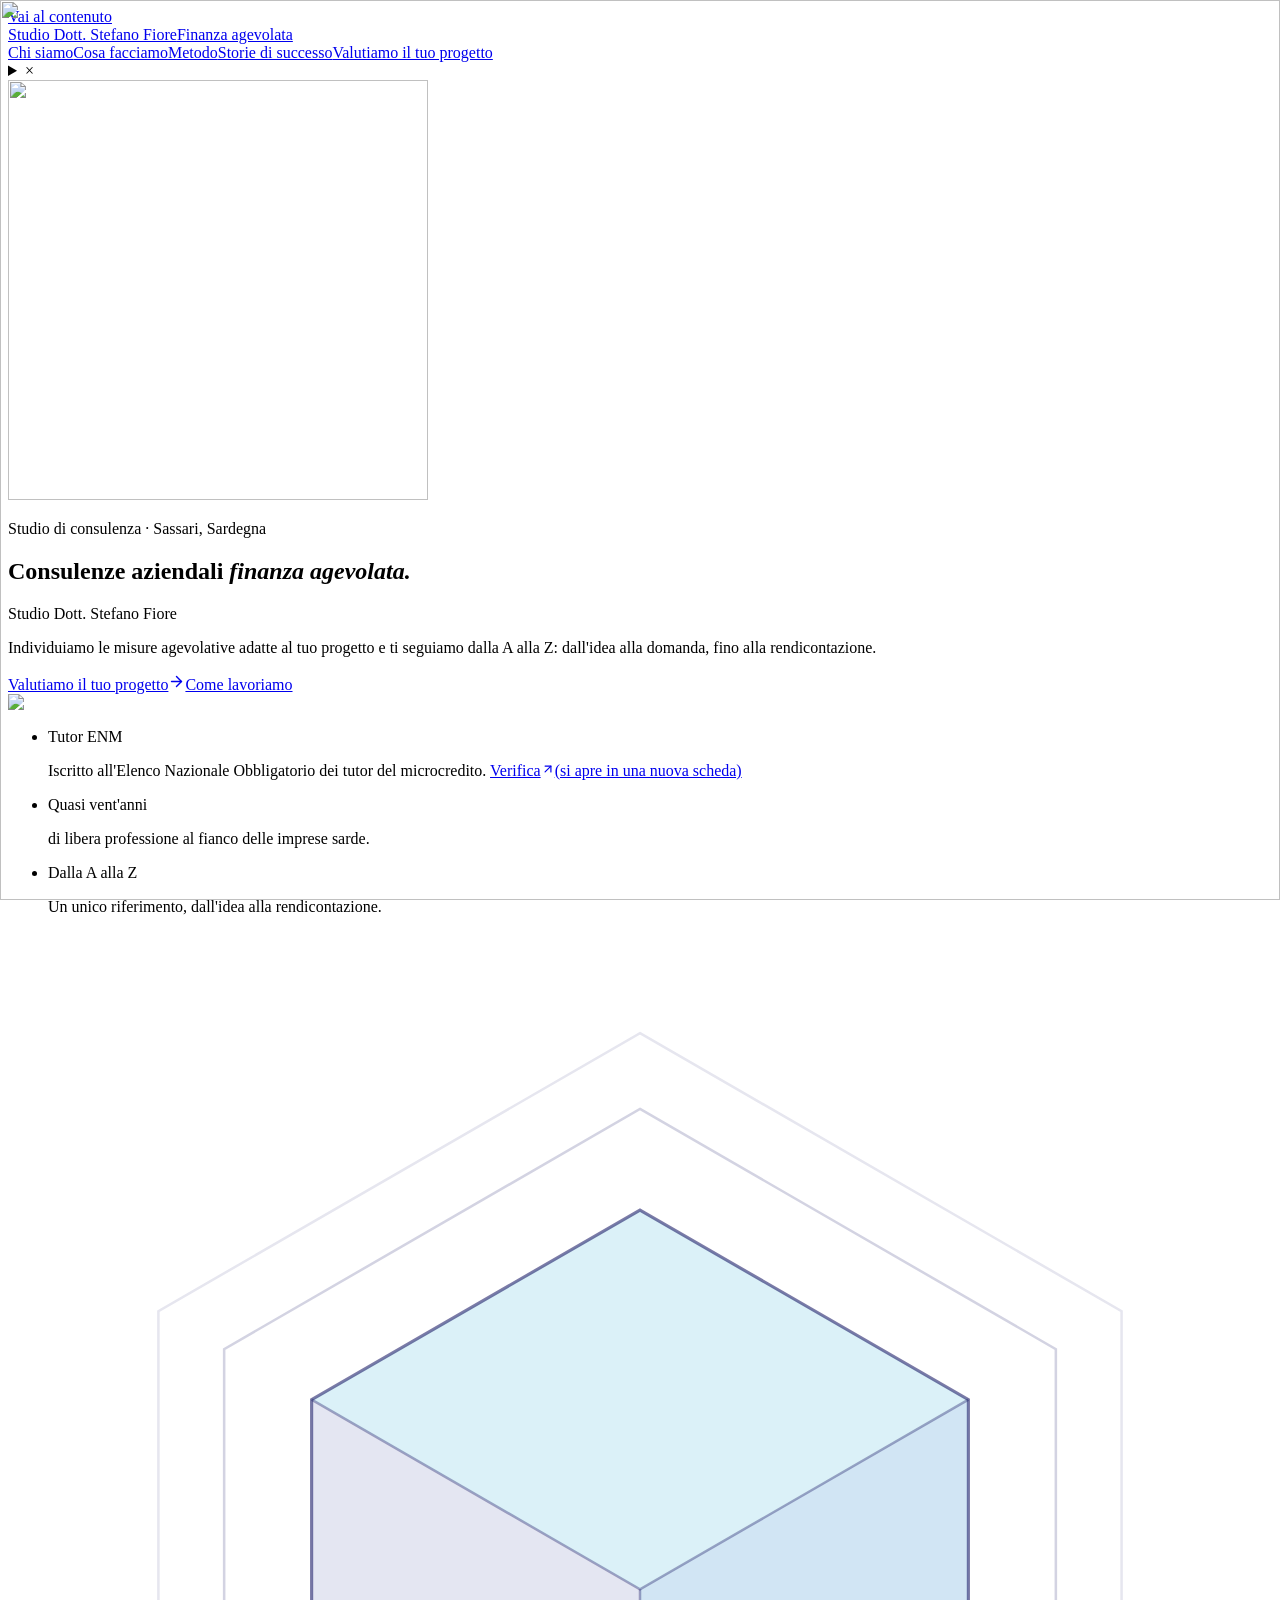
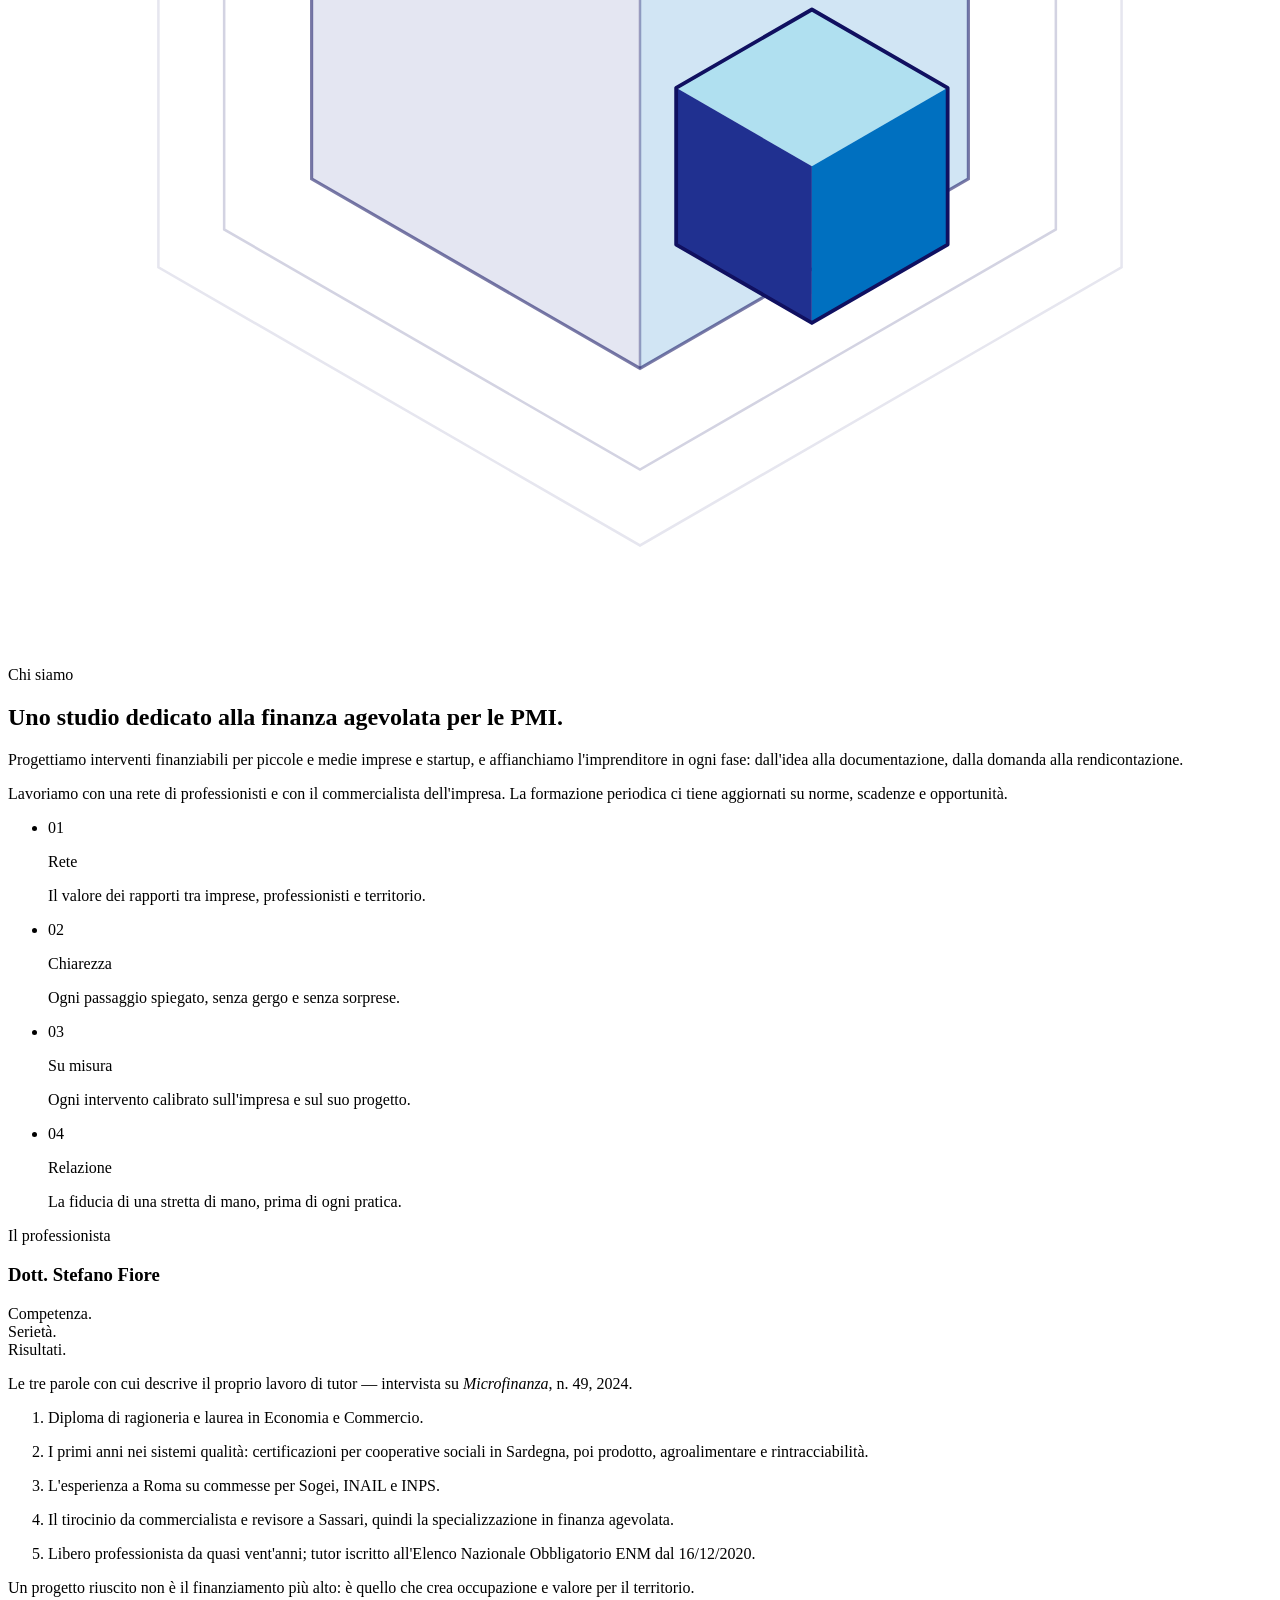
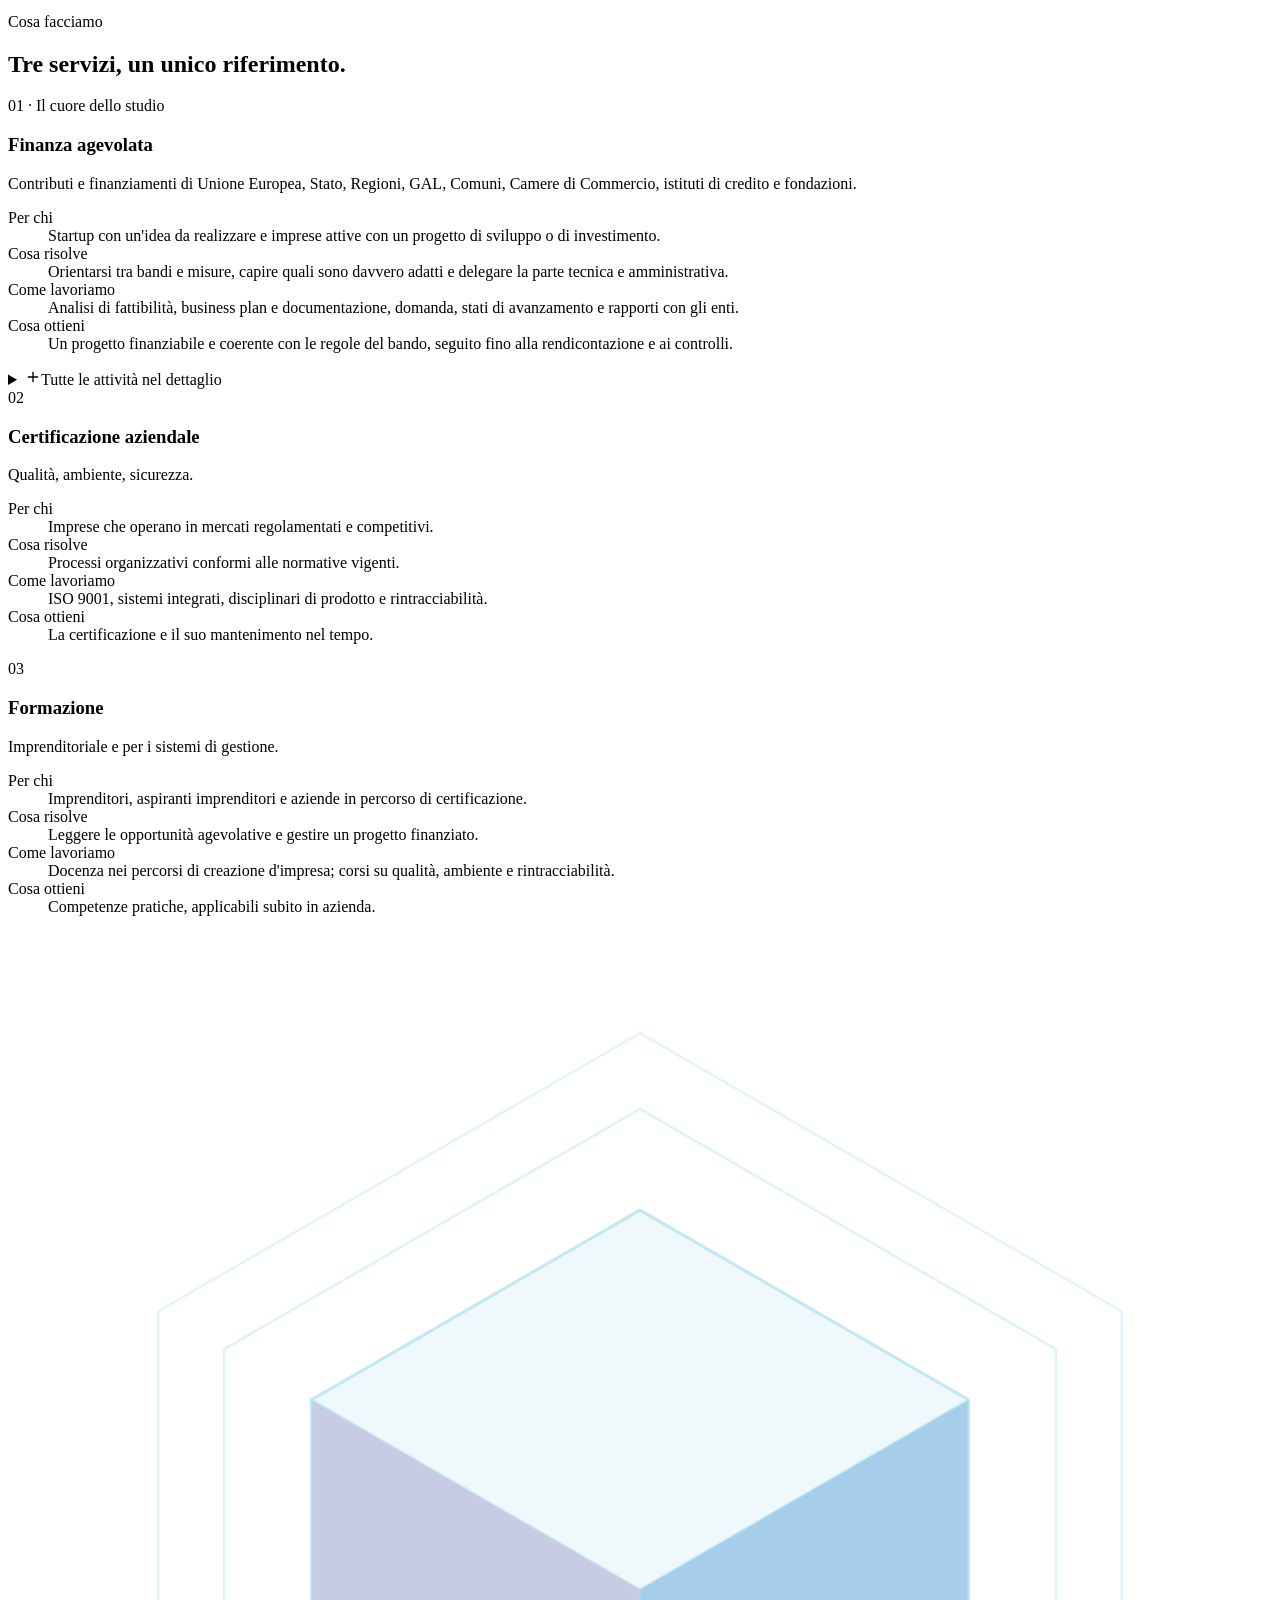
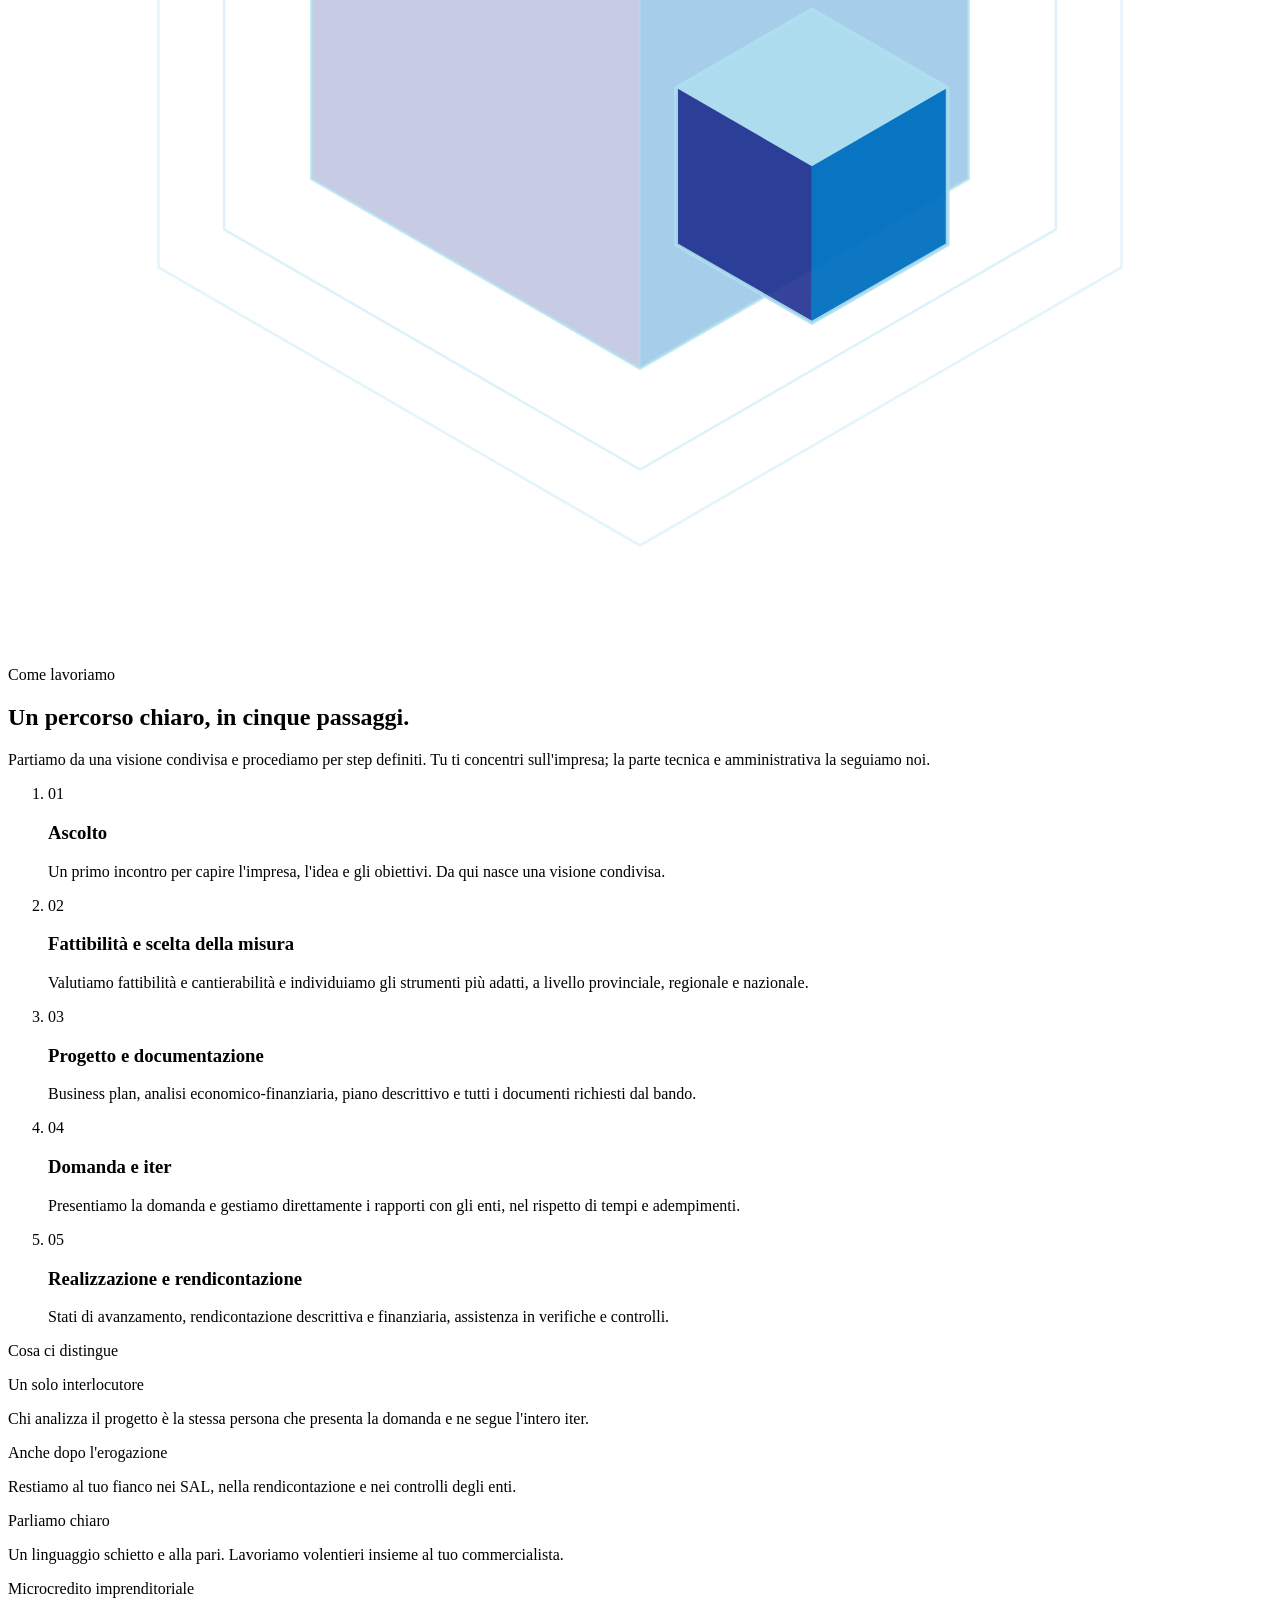
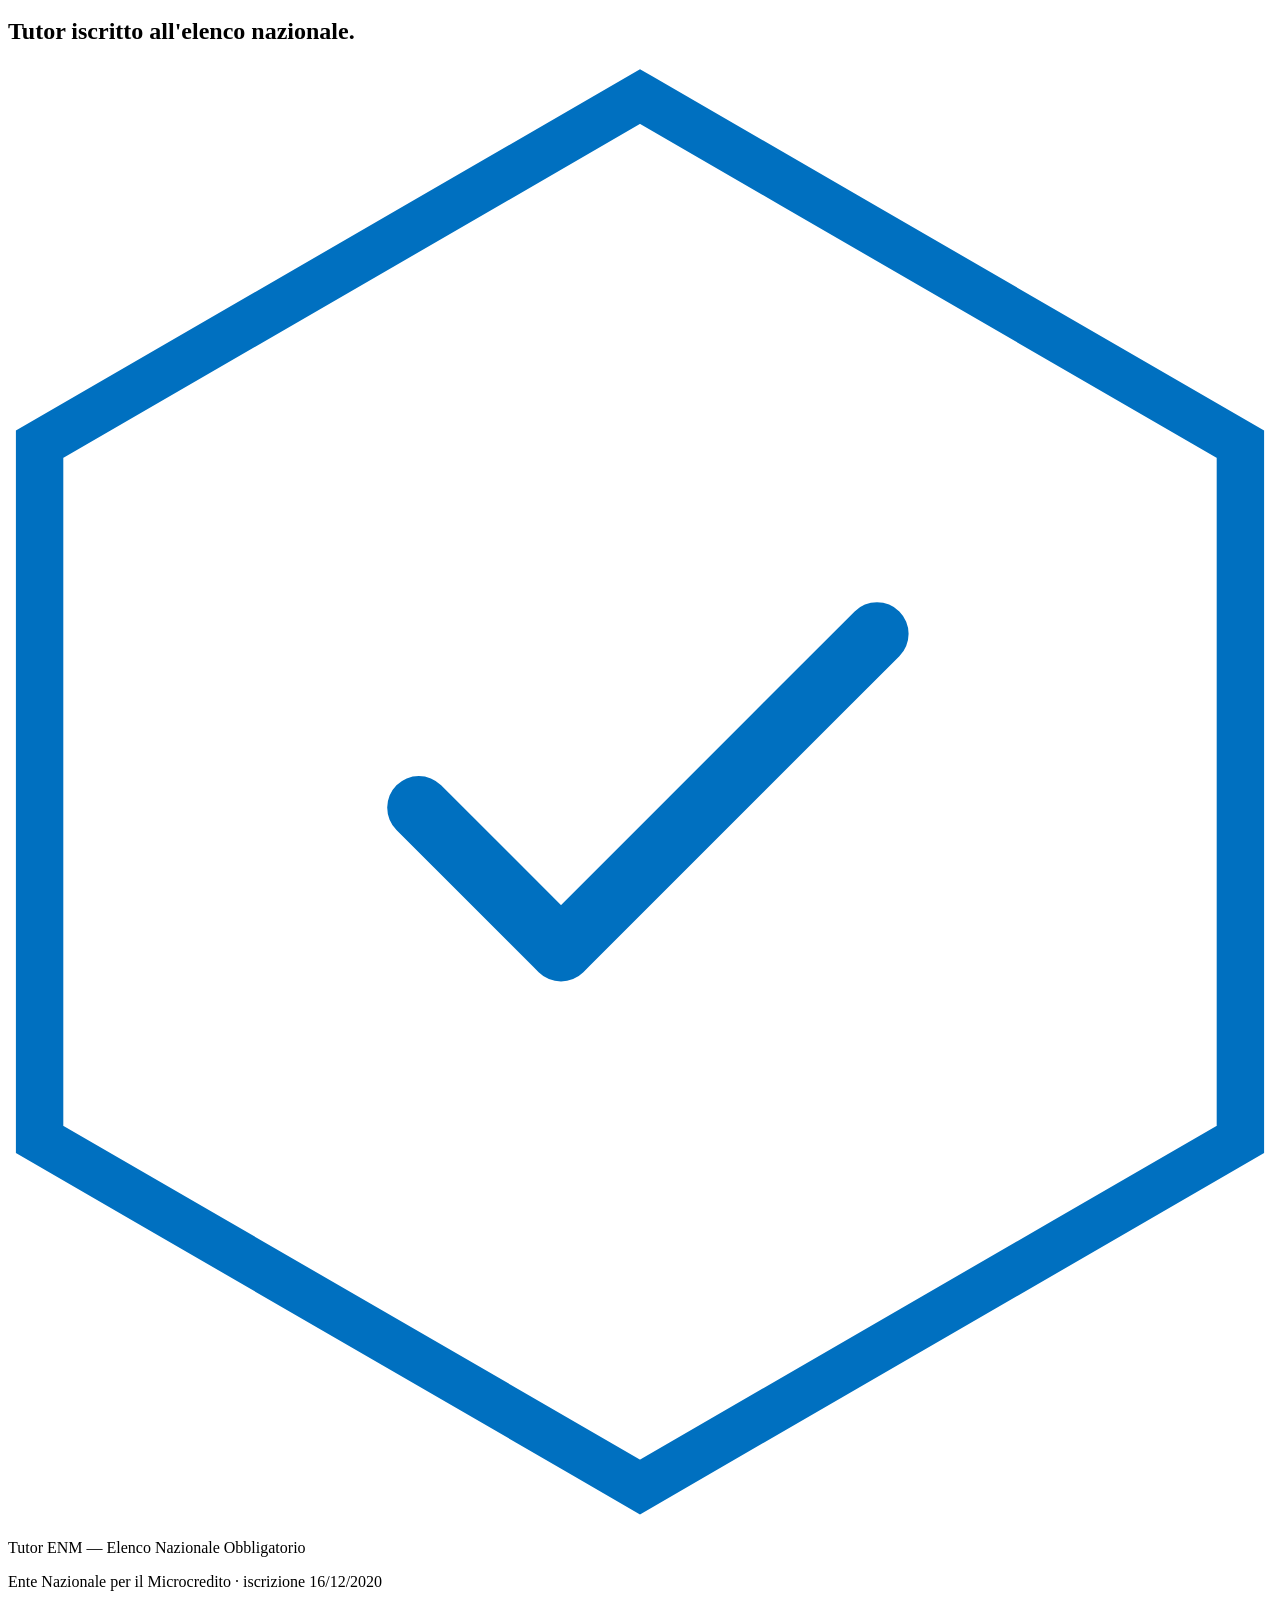
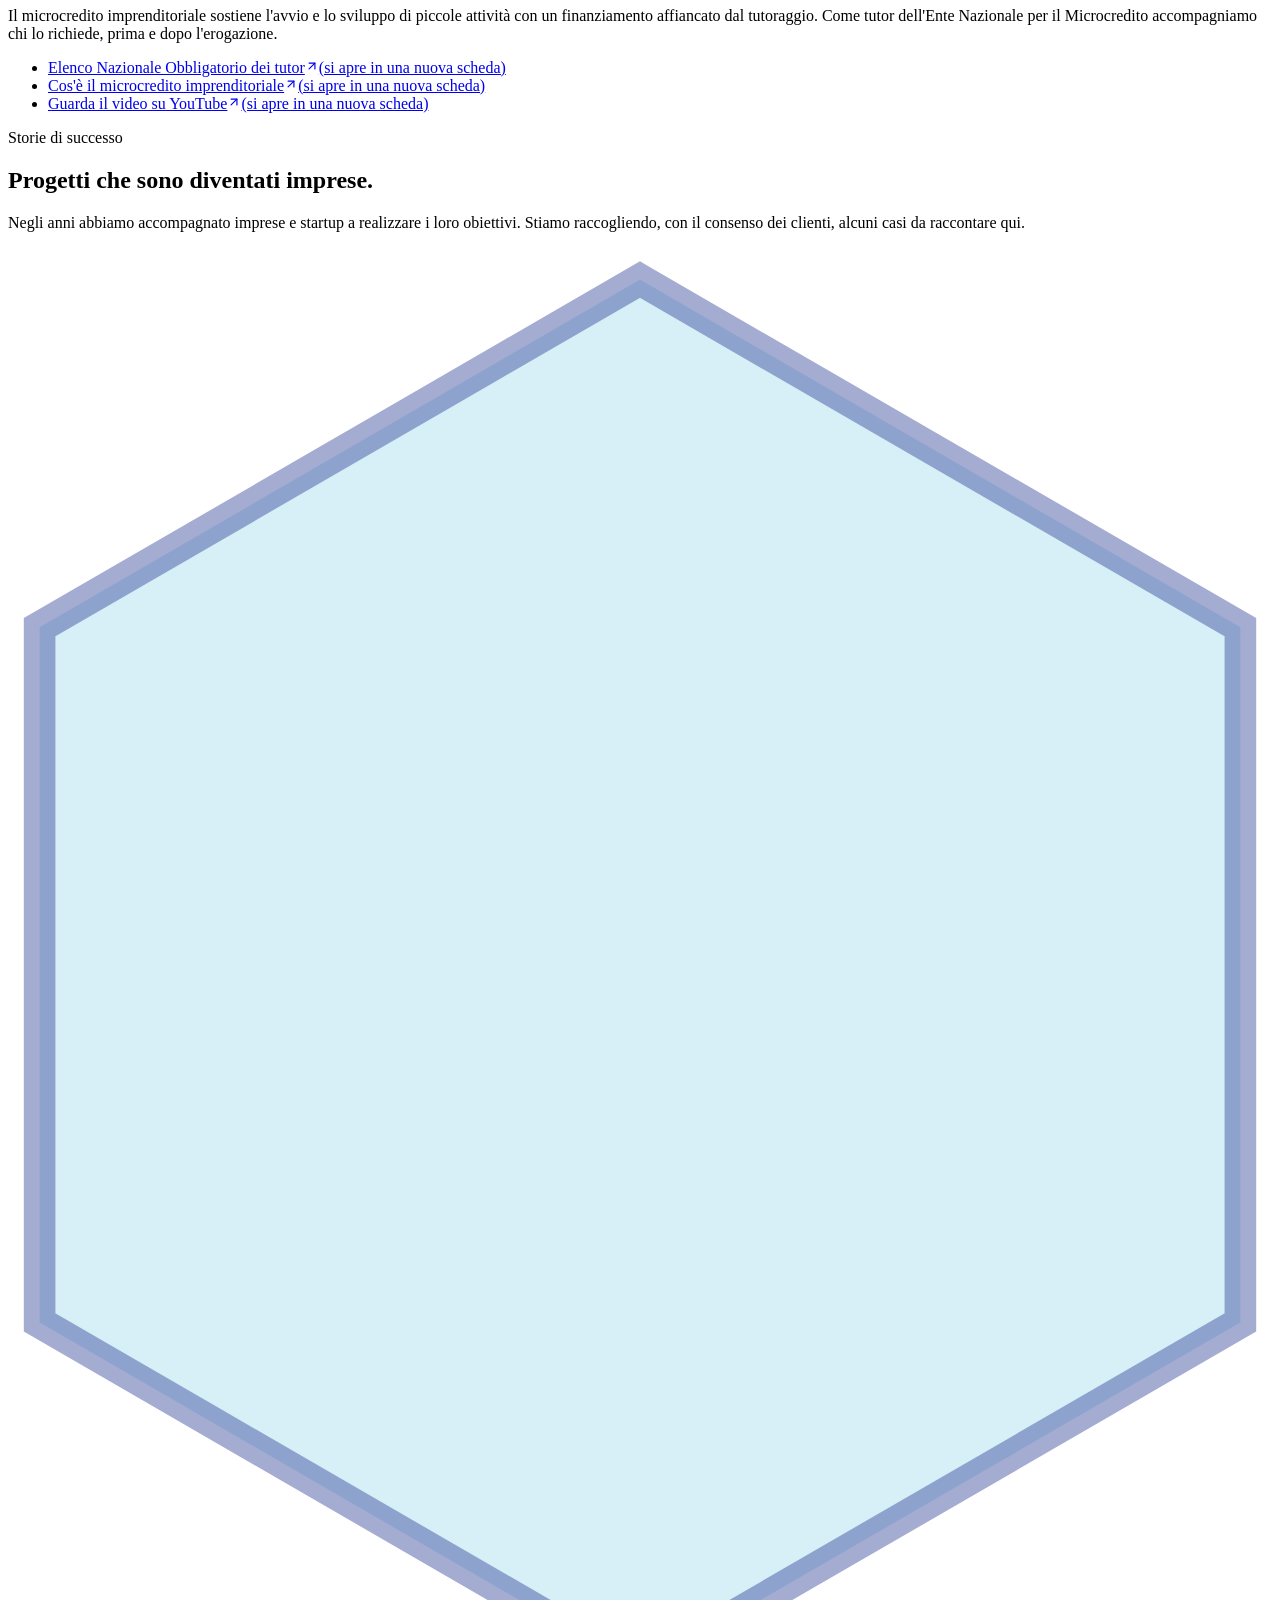
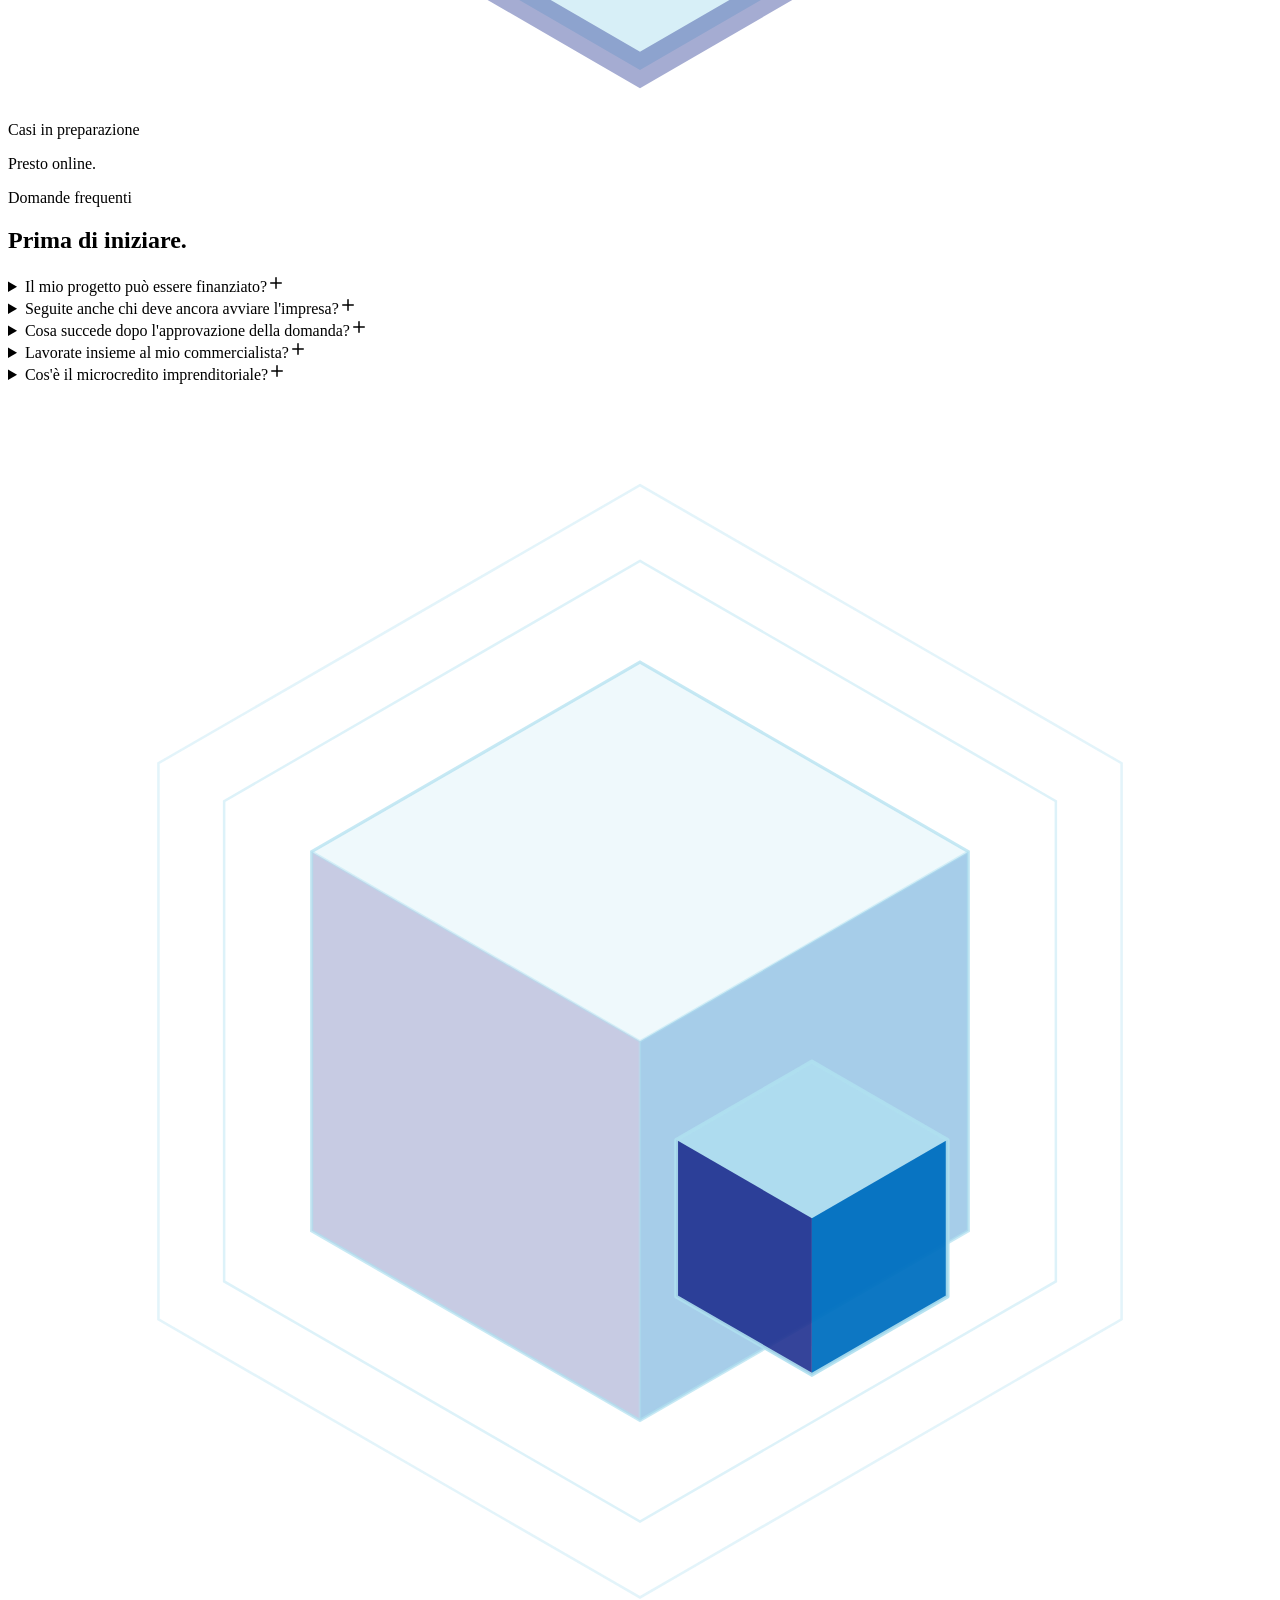
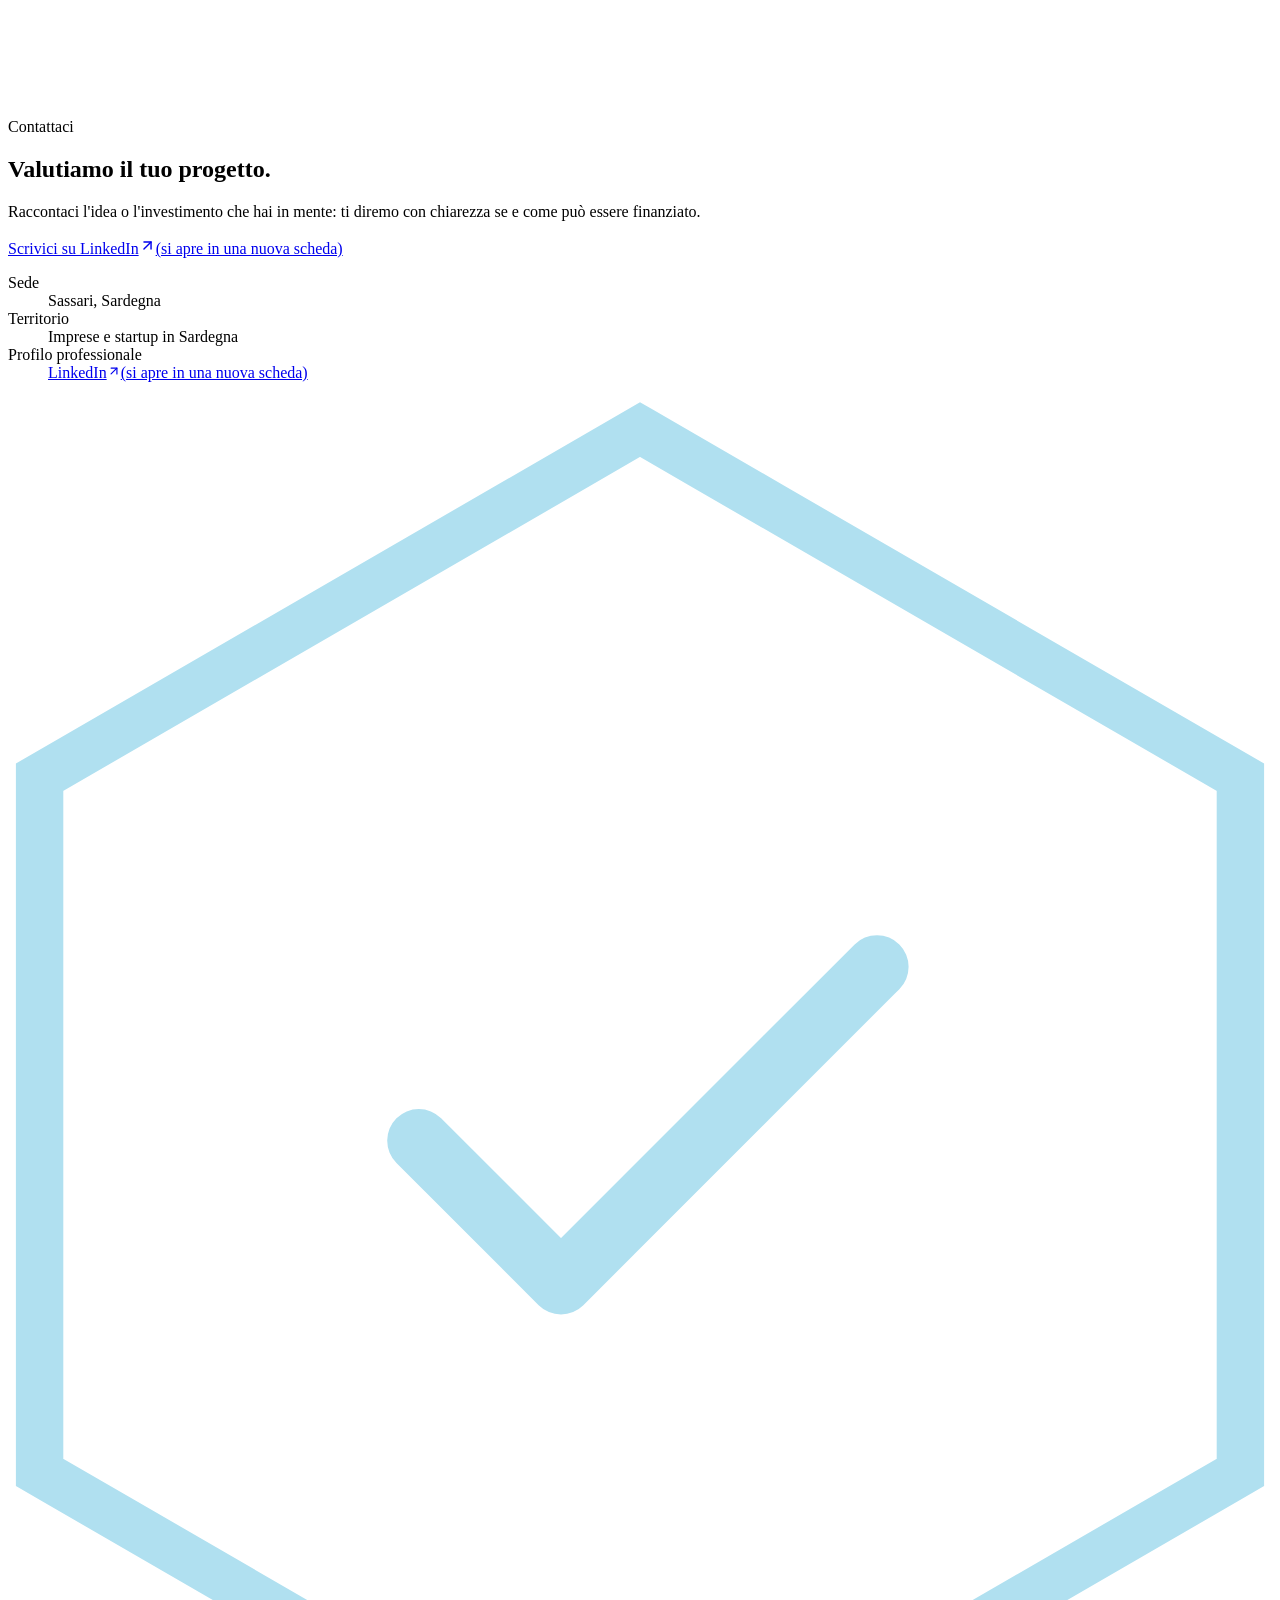
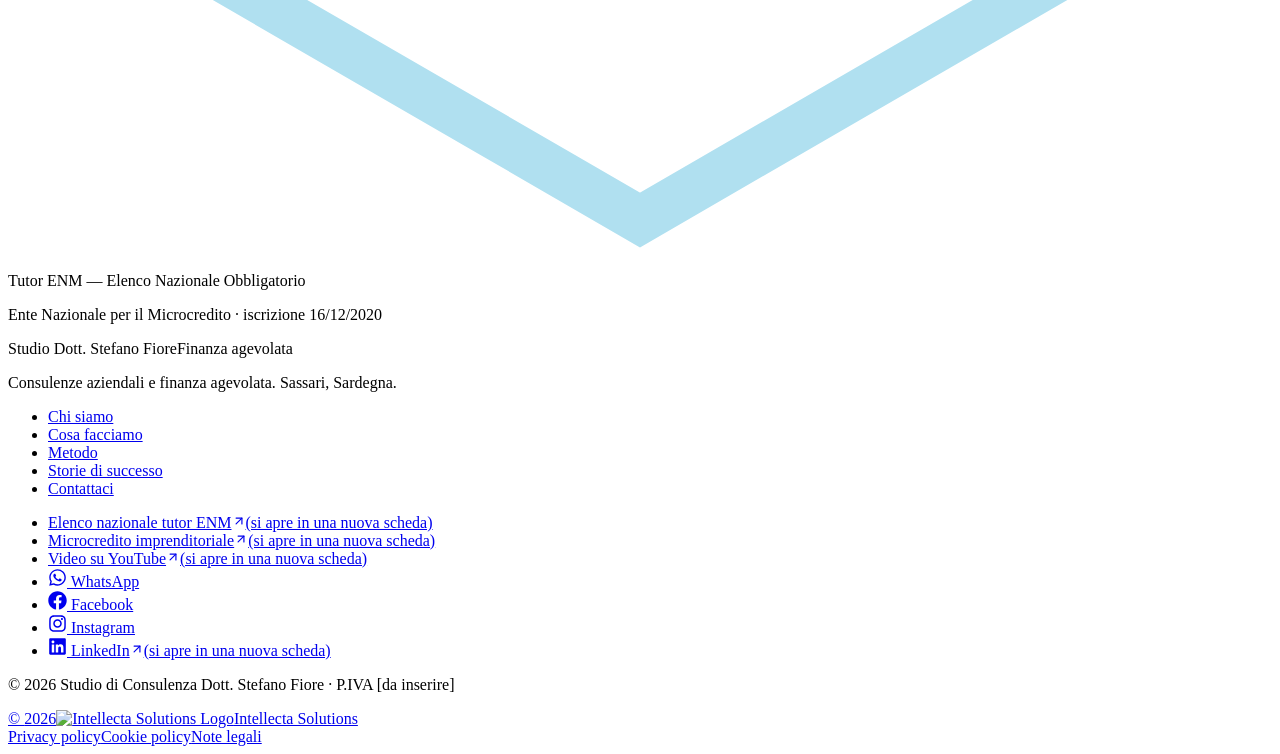
==== commit d3a6a721: "Nuovo hero con logo 3D trasparente, fix percorsi favicon e link legali" ====
--- a/index.html
+++ b/index.html
@@ -1 +1 @@
-<!DOCTYPE html><html lang="it" class="manrope_9b24f49e-module__hJlnFq__variable newsreader_941b0277-module__nAtzOG__variable scroll-smooth"><head><meta charSet="utf-8"/><meta name="viewport" content="width=device-width, initial-scale=1"/><link rel="preload" href="/stefano-fiore/_next/static/media/5f402bd2d8eef81a-s.p.40bho2kviej2o.woff2" as="font" crossorigin="" type="font/woff2"/><link rel="preload" href="/stefano-fiore/_next/static/media/9433d1a810498265-s.p.1hij5ex6k3v9q.woff2" as="font" crossorigin="" type="font/woff2"/><link rel="preload" href="/stefano-fiore/_next/static/media/a343f882a40d2cc9-s.p.1sj6eobyi31rd.woff2" as="font" crossorigin="" type="font/woff2"/><link rel="preload" as="image" href="/stefano-fiore/logo_transparent.png"/><link rel="preload" href="/stefano-fiore/intellecta-mark.png" as="image"/><link rel="stylesheet" href="/stefano-fiore/_next/static/chunks/068mxahatxtxi.css" data-precedence="next"/><link rel="preload" as="script" fetchPriority="low" href="/stefano-fiore/_next/static/chunks/3s6nzrbk-8mnv.js"/><script src="/stefano-fiore/_next/static/chunks/3450qyhportkm.js" async=""></script><script src="/stefano-fiore/_next/static/chunks/196x_tfexoucg.js" async=""></script><script src="/stefano-fiore/_next/static/chunks/2tukf1cg_jnny.js" async=""></script><script src="/stefano-fiore/_next/static/chunks/turbopack-199lcirq1bb54.js" async=""></script><script src="/stefano-fiore/_next/static/chunks/0h2qsuyze9ds1.js" async=""></script><script src="/stefano-fiore/_next/static/chunks/3qus0dbo0jucl.js" async=""></script><script src="/stefano-fiore/_next/static/chunks/0hfpogp1pyk_s.js" async=""></script><meta name="theme-color" content="#0b1030"/><title>Consulenze aziendali finanza agevolata. Studio Dott. Stefano Fiore</title><meta name="description" content="Studio di consulenza del Dott. Stefano Fiore, Sassari. Finanza agevolata per PMI e startup dall&#x27;idea alla rendicontazione, certificazione aziendale e formazione. Tutor iscritto all&#x27;Elenco Nazionale Obbligatorio ENM."/><link rel="icon" href="/favicon.ico" sizes="any"/><link rel="icon" href="/stefano-fiore/icon.png" type="image/png" sizes="32x32"/><link rel="apple-touch-icon" href="/stefano-fiore/apple-icon.png" sizes="180x180"/><meta name="next-size-adjust" content=""/><script src="/stefano-fiore/_next/static/chunks/0cz1d0mv5g_q7.js" noModule=""></script></head><body class="min-h-screen"><div hidden=""><!--$--><!--/$--></div><a href="#main" class="sr-only focus:not-sr-only focus:fixed focus:left-4 focus:top-4 focus:z-[60] focus:rounded-md focus:bg-ink focus:px-4 focus:py-2 focus:text-ivory">Vai al contenuto</a><header class="fixed inset-x-0 top-0 z-[100] transition-[background-color,border-color,box-shadow] duration-300 border-b border-transparent bg-ivory"><div class="mx-auto flex h-16 max-w-6xl items-center gap-3 px-4 sm:h-20 sm:px-8"><a href="#top" aria-label="Studio Dott. Stefano Fiore — torna all&#x27;inizio" class="min-w-0 flex-1 overflow-hidden rounded-sm"><span class="flex min-w-0 max-w-full items-center gap-2.5 sm:gap-3"><span class="relative size-9 shrink-0 sm:size-10 "><img alt="" decoding="async" data-nimg="fill" class="object-contain" style="position:absolute;height:100%;width:100%;left:0;top:0;right:0;bottom:0;color:transparent" src="/stefano-fiore/logo_transparent.png"/></span><span class="flex min-w-0 flex-col leading-none"><span class="truncate font-display text-[0.95rem] tracking-tight sm:text-lg text-ink">Studio Dott. Stefano Fiore</span><span class="mt-1 truncate text-[0.58rem] font-medium uppercase tracking-[0.16em] sm:text-[0.62rem] sm:tracking-[0.18em] text-muted">Finanza agevolata</span></span></span></a><nav aria-label="Principale" class="hidden items-center gap-8 lg:flex"><a href="#chi-siamo" class="text-sm text-ink/75 transition-colors hover:text-accent">Chi siamo</a><a href="#cosa-facciamo" class="text-sm text-ink/75 transition-colors hover:text-accent">Cosa facciamo</a><a href="#metodo" class="text-sm text-ink/75 transition-colors hover:text-accent">Metodo</a><a href="#storie" class="text-sm text-ink/75 transition-colors hover:text-accent">Storie di successo</a><a href="#contatti" class="rounded-full bg-ink px-5 py-2.5 text-sm font-medium text-ivory transition-colors hover:bg-accent">Valutiamo il tuo progetto</a></nav><details class="relative z-[120] lg:hidden group"><summary class="flex size-12 list-none items-center justify-center rounded-full border border-line bg-ivory text-ink touch-manipulation [-webkit-tap-highlight-color:transparent] [&amp;::-webkit-details-marker]:hidden cursor-pointer select-none" aria-label="Menu" style="touch-action:manipulation"><span class="flex flex-col gap-1.5" aria-hidden="true"><span class="block h-0.5 w-5 bg-ink group-open:hidden"></span><span class="block h-0.5 w-5 bg-ink group-open:hidden"></span><span class="block h-0.5 w-5 bg-ink group-open:hidden"></span><span class="hidden text-2xl leading-none group-open:block">×</span></span></summary><nav aria-label="Menu mobile" class="fixed inset-x-0 top-16 z-[110] border-b border-line bg-ivory px-5 pb-10 pt-2 shadow-lg sm:top-20" style="max-height:calc(100dvh - 4rem);overflow-y:auto;-webkit-overflow-scrolling:touch"><ul><li class="border-b border-line"><a href="#chi-siamo" class="block py-4 font-display text-2xl text-ink touch-manipulation">Chi siamo</a></li><li class="border-b border-line"><a href="#cosa-facciamo" class="block py-4 font-display text-2xl text-ink touch-manipulation">Cosa facciamo</a></li><li class="border-b border-line"><a href="#metodo" class="block py-4 font-display text-2xl text-ink touch-manipulation">Metodo</a></li><li class="border-b border-line"><a href="#storie" class="block py-4 font-display text-2xl text-ink touch-manipulation">Storie di successo</a></li><li class="border-b border-line"><a href="#contatti" class="block py-4 font-display text-2xl text-ink touch-manipulation">Contattaci</a></li></ul><a href="#contatti" class="mt-8 flex w-full items-center justify-center rounded-full bg-accent px-6 py-4 text-base font-medium text-white touch-manipulation">Valutiamo il tuo progetto</a></nav></details></div></header><main id="main"><section id="top" class="relative overflow-x-clip pt-28 sm:pt-36 pb-4"><div aria-hidden="true" class="pointer-events-none absolute inset-x-0 top-20 flex justify-center lg:hidden"><img alt="" width="420" height="420" decoding="async" data-nimg="1" class="h-auto w-[78%] max-w-[320px] select-none opacity-[0.12]" style="color:transparent" src="/stefano-fiore/logo_transparent.png"/></div><div class="mx-auto max-w-6xl px-5 sm:px-8 relative grid items-center gap-12 lg:grid-cols-12"><div class="lg:col-span-7"><p class="flex items-center gap-3 text-xs font-semibold uppercase tracking-[0.2em] text-accent"><span aria-hidden="true" class="h-px w-6 bg-accent/60"></span>Studio di consulenza · Sassari, Sardegna</p><h1 class="mt-6 font-display text-[2.6rem] leading-[1.02] tracking-tight text-ink text-balance sm:text-6xl lg:text-[4.4rem]">Consulenze aziendali<!-- --> <em class="text-royal">finanza agevolata.</em></h1><p class="mt-4 font-display text-xl text-ink/70 sm:text-2xl">Studio Dott. Stefano Fiore</p><p class="mt-8 max-w-xl text-lg leading-relaxed text-muted">Individuiamo le misure agevolative adatte al tuo progetto e ti seguiamo dalla A alla Z: dall&#x27;idea alla domanda, fino alla rendicontazione.</p><div class="mt-10 flex flex-col items-start gap-5 sm:flex-row sm:items-center sm:gap-8"><a href="#contatti" class="group inline-flex items-center justify-center gap-2 rounded-full bg-accent px-7 py-4 text-[0.95rem] font-medium text-white shadow-[0_1px_0_rgba(255,255,255,0.15)_inset] transition-colors hover:bg-accent-strong">Valutiamo il tuo progetto<svg xmlns="http://www.w3.org/2000/svg" width="17" height="17" viewBox="0 0 24 24" fill="none" stroke="currentColor" stroke-width="2" stroke-linecap="round" stroke-linejoin="round" class="lucide lucide-arrow-right transition-transform group-hover:translate-x-0.5" aria-hidden="true"><path d="M5 12h14"></path><path d="m12 5 7 7-7 7"></path></svg></a><a href="#metodo" class="text-sm font-medium text-ink/70 underline decoration-ink/20 underline-offset-4 transition-colors hover:text-ink hover:decoration-ink">Come lavoriamo</a></div></div><div class="hidden lg:col-span-5 lg:block"><svg viewBox="0 0 500 520" class="ml-auto w-full max-w-[440px]" aria-hidden="true" focusable="false"><polygon points="250.0,40.0 440.5,150.0 440.5,370.0 250.0,480.0 59.5,370.0 59.5,150.0" fill="none" stroke="#101060" stroke-opacity="0.1" stroke-width="1"></polygon><polygon points="250.0,70.0 414.5,165.0 414.5,355.0 250.0,450.0 85.5,355.0 85.5,165.0" fill="none" stroke="#101060" stroke-opacity="0.18" stroke-width="1"></polygon><polygon points="250.0,110.0 379.9,185.0 250.0,260.0 120.1,185.0" fill="#b0e0f0" fill-opacity="0.45"></polygon><polygon points="120.1,185.0 250.0,260.0 250.0,410.0 120.1,335.0" fill="#203090" fill-opacity="0.12"></polygon><polygon points="250.0,260.0 379.9,185.0 379.9,335.0 250.0,410.0" fill="#0070c0" fill-opacity="0.18"></polygon><polygon points="250.0,110.0 379.9,185.0 379.9,335.0 250.0,410.0 120.1,335.0 120.1,185.0" fill="none" stroke="#101060" stroke-opacity="0.55" stroke-width="1.25"></polygon><polyline points="120.1,185.0 250.0,260.0 379.9,185.0" fill="none" stroke="#101060" stroke-opacity="0.35" stroke-width="1"></polyline><line x1="250" y1="260" x2="250" y2="410" stroke="#101060" stroke-opacity="0.35" stroke-width="1"></line><polygon points="318.0,268.0 371.7,299.0 318.0,330.0 264.3,299.0" fill="#b0e0f0" fill-opacity="1"></polygon><polygon points="264.3,299.0 318.0,330.0 318.0,392.0 264.3,361.0" fill="#203090" fill-opacity="1"></polygon><polygon points="318.0,330.0 371.7,299.0 371.7,361.0 318.0,392.0" fill="#0070c0" fill-opacity="1"></polygon><polygon points="318.0,268.0 371.7,299.0 371.7,361.0 318.0,392.0 264.3,361.0 264.3,299.0" fill="none" stroke="#101060" stroke-width="1.5" stroke-linejoin="round" stroke-opacity="1"></polygon></svg></div></div><div class="mx-auto max-w-6xl px-5 sm:px-8 mt-20 sm:mt-28"><ul class="grid border-t border-line sm:grid-cols-3"><li class="py-7 sm:py-9  sm:pr-8"><p class="font-display text-2xl text-ink">Tutor ENM</p><p class="mt-2 text-sm leading-relaxed text-muted">Iscritto all&#x27;Elenco Nazionale Obbligatorio dei tutor del microcredito.<!-- --> <a href="https://tutor.microcredito.gov.it/elenco-nazionale-obbligatorio/tutor-elenco-nazionale-obbligatorio-persone-fisiche/" target="_blank" rel="noopener noreferrer" class="group/link inline-flex items-center gap-1.5 underline decoration-current/30 underline-offset-4 transition-colors hover:decoration-current text-accent">Verifica<svg xmlns="http://www.w3.org/2000/svg" width="14" height="14" viewBox="0 0 24 24" fill="none" stroke="currentColor" stroke-width="2" stroke-linecap="round" stroke-linejoin="round" class="lucide lucide-arrow-up-right transition-transform group-hover/link:-translate-y-0.5 group-hover/link:translate-x-0.5" aria-hidden="true"><path d="M7 7h10v10"></path><path d="M7 17 17 7"></path></svg><span class="sr-only">(si apre in una nuova scheda)</span></a></p></li><li class="py-7 sm:py-9 border-t border-line sm:border-t-0 sm:border-l sm:pl-8 sm:pr-8"><p class="font-display text-2xl text-ink">Quasi vent&#x27;anni</p><p class="mt-2 text-sm leading-relaxed text-muted">di libera professione al fianco delle imprese sarde.</p></li><li class="py-7 sm:py-9 border-t border-line sm:border-t-0 sm:border-l sm:pl-8 "><p class="font-display text-2xl text-ink">Dalla A alla Z</p><p class="mt-2 text-sm leading-relaxed text-muted">Un unico riferimento, dall&#x27;idea alla rendicontazione.</p></li></ul></div></section><section id="chi-siamo" class="relative overflow-x-clip bg-ivory-2 py-24 sm:py-32"><svg viewBox="0 0 500 520" class="pointer-events-none absolute -left-20 top-10 w-[220px] opacity-30 lg:hidden" aria-hidden="true" focusable="false"><polygon points="250.0,40.0 440.5,150.0 440.5,370.0 250.0,480.0 59.5,370.0 59.5,150.0" fill="none" stroke="#101060" stroke-opacity="0.1" stroke-width="1"></polygon><polygon points="250.0,70.0 414.5,165.0 414.5,355.0 250.0,450.0 85.5,355.0 85.5,165.0" fill="none" stroke="#101060" stroke-opacity="0.18" stroke-width="1"></polygon><polygon points="250.0,110.0 379.9,185.0 250.0,260.0 120.1,185.0" fill="#b0e0f0" fill-opacity="0.45"></polygon><polygon points="120.1,185.0 250.0,260.0 250.0,410.0 120.1,335.0" fill="#203090" fill-opacity="0.12"></polygon><polygon points="250.0,260.0 379.9,185.0 379.9,335.0 250.0,410.0" fill="#0070c0" fill-opacity="0.18"></polygon><polygon points="250.0,110.0 379.9,185.0 379.9,335.0 250.0,410.0 120.1,335.0 120.1,185.0" fill="none" stroke="#101060" stroke-opacity="0.55" stroke-width="1.25"></polygon><polyline points="120.1,185.0 250.0,260.0 379.9,185.0" fill="none" stroke="#101060" stroke-opacity="0.35" stroke-width="1"></polyline><line x1="250" y1="260" x2="250" y2="410" stroke="#101060" stroke-opacity="0.35" stroke-width="1"></line><polygon points="318.0,268.0 371.7,299.0 318.0,330.0 264.3,299.0" fill="#b0e0f0" fill-opacity="1"></polygon><polygon points="264.3,299.0 318.0,330.0 318.0,392.0 264.3,361.0" fill="#203090" fill-opacity="1"></polygon><polygon points="318.0,330.0 371.7,299.0 371.7,361.0 318.0,392.0" fill="#0070c0" fill-opacity="1"></polygon><polygon points="318.0,268.0 371.7,299.0 371.7,361.0 318.0,392.0 264.3,361.0 264.3,299.0" fill="none" stroke="#101060" stroke-width="1.5" stroke-linejoin="round" stroke-opacity="1"></polygon></svg><div class="mx-auto max-w-6xl px-5 sm:px-8 relative grid gap-14 lg:grid-cols-12"><div class="lg:col-span-5"><p class="flex items-center gap-3 text-xs font-semibold uppercase tracking-[0.2em] text-accent"><span aria-hidden="true" class="h-px w-6 bg-accent/60"></span>Chi siamo</p><h2 class="mt-5 max-w-2xl font-display text-[2rem] leading-[1.1] tracking-tight text-balance sm:text-[2.6rem] text-ink">Uno studio dedicato alla finanza agevolata per le PMI.</h2></div><div class="space-y-5 text-lg leading-relaxed text-ink/80 lg:col-span-6 lg:col-start-7 lg:pt-12"><p>Progettiamo interventi finanziabili per piccole e medie imprese e startup, e affianchiamo l&#x27;imprenditore in ogni fase: dall&#x27;idea alla documentazione, dalla domanda alla rendicontazione.</p><p class="text-base text-muted">Lavoriamo con una rete di professionisti e con il commercialista dell&#x27;impresa. La formazione periodica ci tiene aggiornati su norme, scadenze e opportunità.</p></div></div><div class="mx-auto max-w-6xl px-5 sm:px-8 mt-20"><ul class="grid gap-px overflow-hidden rounded-2xl border border-line bg-line sm:grid-cols-2 lg:grid-cols-4"><li class="bg-ivory p-7 sm:p-8"><div><span class="font-display text-sm text-accent">0<!-- -->1</span><p class="mt-6 font-display text-2xl text-ink">Rete</p><p class="mt-2 text-sm leading-relaxed text-muted">Il valore dei rapporti tra imprese, professionisti e territorio.</p></div></li><li class="bg-ivory p-7 sm:p-8"><div><span class="font-display text-sm text-accent">0<!-- -->2</span><p class="mt-6 font-display text-2xl text-ink">Chiarezza</p><p class="mt-2 text-sm leading-relaxed text-muted">Ogni passaggio spiegato, senza gergo e senza sorprese.</p></div></li><li class="bg-ivory p-7 sm:p-8"><div><span class="font-display text-sm text-accent">0<!-- -->3</span><p class="mt-6 font-display text-2xl text-ink">Su misura</p><p class="mt-2 text-sm leading-relaxed text-muted">Ogni intervento calibrato sull&#x27;impresa e sul suo progetto.</p></div></li><li class="bg-ivory p-7 sm:p-8"><div><span class="font-display text-sm text-accent">0<!-- -->4</span><p class="mt-6 font-display text-2xl text-ink">Relazione</p><p class="mt-2 text-sm leading-relaxed text-muted">La fiducia di una stretta di mano, prima di ogni pratica.</p></div></li></ul></div><div class="mx-auto max-w-6xl px-5 sm:px-8 mt-24 grid gap-14 lg:grid-cols-12"><div class="lg:col-span-5"><p class="text-xs font-semibold uppercase tracking-[0.2em] text-muted">Il professionista</p><h3 class="mt-4 font-display text-3xl text-ink">Dott. Stefano Fiore</h3><p class="mt-10 font-display text-4xl leading-tight text-royal sm:text-5xl" aria-label="Competenza, serietà e risultati">Competenza.<br/>Serietà.<br/>Risultati.</p><p class="mt-4 max-w-xs text-xs leading-relaxed text-muted">Le tre parole con cui descrive il proprio lavoro di tutor — intervista su<em> Microfinanza</em>, n. 49, 2024.</p></div><div class="lg:col-span-6 lg:col-start-7"><ol class="relative border-l border-line"><li class="relative pb-7 pl-8 last:pb-0"><span aria-hidden="true" class="absolute -left-[5px] top-2 size-[9px] rotate-45 border border-accent bg-ivory-2"></span><p class="leading-relaxed text-ink/80">Diploma di ragioneria e laurea in Economia e Commercio.</p></li><li class="relative pb-7 pl-8 last:pb-0"><span aria-hidden="true" class="absolute -left-[5px] top-2 size-[9px] rotate-45 border border-accent bg-ivory-2"></span><p class="leading-relaxed text-ink/80">I primi anni nei sistemi qualità: certificazioni per cooperative sociali in Sardegna, poi prodotto, agroalimentare e rintracciabilità.</p></li><li class="relative pb-7 pl-8 last:pb-0"><span aria-hidden="true" class="absolute -left-[5px] top-2 size-[9px] rotate-45 border border-accent bg-ivory-2"></span><p class="leading-relaxed text-ink/80">L&#x27;esperienza a Roma su commesse per Sogei, INAIL e INPS.</p></li><li class="relative pb-7 pl-8 last:pb-0"><span aria-hidden="true" class="absolute -left-[5px] top-2 size-[9px] rotate-45 border border-accent bg-ivory-2"></span><p class="leading-relaxed text-ink/80">Il tirocinio da commercialista e revisore a Sassari, quindi la specializzazione in finanza agevolata.</p></li><li class="relative pb-7 pl-8 last:pb-0"><span aria-hidden="true" class="absolute -left-[5px] top-2 size-[9px] rotate-45 border border-accent bg-ivory-2"></span><p class="leading-relaxed text-ink/80">Libero professionista da quasi vent&#x27;anni; tutor iscritto all&#x27;Elenco Nazionale Obbligatorio ENM dal 16/12/2020.</p></li></ol><p class="mt-12 border-t border-line pt-8 font-display text-xl leading-snug text-ink sm:text-2xl">Un progetto riuscito non è il finanziamento più alto: è quello che crea occupazione e valore per il territorio.</p></div></div></section><section id="cosa-facciamo" class="py-24 sm:py-32"><div class="mx-auto max-w-6xl px-5 sm:px-8"><div><p class="flex items-center gap-3 text-xs font-semibold uppercase tracking-[0.2em] text-accent"><span aria-hidden="true" class="h-px w-6 bg-accent/60"></span>Cosa facciamo</p><h2 class="mt-5 max-w-2xl font-display text-[2rem] leading-[1.1] tracking-tight text-balance sm:text-[2.6rem] text-ink">Tre servizi, un unico riferimento.</h2></div><div class="mt-16 rounded-2xl border border-line bg-white/70 p-7 sm:p-10 lg:p-12"><div class="flex flex-col gap-6 lg:flex-row lg:items-end lg:justify-between"><div class="max-w-2xl"><span class="font-display text-sm text-accent">01<!-- --> · Il cuore dello studio</span><h3 class="mt-3 font-display text-3xl text-ink sm:text-4xl">Finanza agevolata</h3><p class="mt-4 leading-relaxed text-muted">Contributi e finanziamenti di Unione Europea, Stato, Regioni, GAL, Comuni, Camere di Commercio, istituti di credito e fondazioni.</p></div></div><div class="mt-10"><dl class="grid gap-x-10 gap-y-8 sm:grid-cols-2 lg:grid-cols-4"><div class="border-t border-line pt-5"><dt class="text-[0.7rem] font-semibold uppercase tracking-[0.18em] text-accent">Per chi</dt><dd class="mt-2 text-[0.95rem] leading-relaxed text-ink/80">Startup con un&#x27;idea da realizzare e imprese attive con un progetto di sviluppo o di investimento.</dd></div><div class="border-t border-line pt-5"><dt class="text-[0.7rem] font-semibold uppercase tracking-[0.18em] text-accent">Cosa risolve</dt><dd class="mt-2 text-[0.95rem] leading-relaxed text-ink/80">Orientarsi tra bandi e misure, capire quali sono davvero adatti e delegare la parte tecnica e amministrativa.</dd></div><div class="border-t border-line pt-5"><dt class="text-[0.7rem] font-semibold uppercase tracking-[0.18em] text-accent">Come lavoriamo</dt><dd class="mt-2 text-[0.95rem] leading-relaxed text-ink/80">Analisi di fattibilità, business plan e documentazione, domanda, stati di avanzamento e rapporti con gli enti.</dd></div><div class="border-t border-line pt-5"><dt class="text-[0.7rem] font-semibold uppercase tracking-[0.18em] text-accent">Cosa ottieni</dt><dd class="mt-2 text-[0.95rem] leading-relaxed text-ink/80">Un progetto finanziabile e coerente con le regole del bando, seguito fino alla rendicontazione e ai controlli.</dd></div></dl></div><details class="group mt-10 border-t border-line pt-6"><summary class="flex cursor-pointer items-center gap-2 text-sm font-medium text-ink/80 hover:text-accent"><svg xmlns="http://www.w3.org/2000/svg" width="16" height="16" viewBox="0 0 24 24" fill="none" stroke="currentColor" stroke-width="2" stroke-linecap="round" stroke-linejoin="round" class="lucide lucide-plus transition-transform group-open:rotate-45" aria-hidden="true"><path d="M5 12h14"></path><path d="M12 5v14"></path></svg>Tutte le attività nel dettaglio</summary><ul class="mt-6 grid gap-x-10 gap-y-3 text-sm leading-relaxed text-ink/75 md:grid-cols-2"><li class="flex gap-3"><span aria-hidden="true" class="mt-2 size-1.5 shrink-0 rotate-45 bg-accent"></span>Analisi dell&#x27;idea imprenditoriale per le startup: cantierabilità, investimenti, strumenti adatti</li><li class="flex gap-3"><span aria-hidden="true" class="mt-2 size-1.5 shrink-0 rotate-45 bg-accent"></span>Analisi delle imprese già attive e dei loro progetti di sviluppo</li><li class="flex gap-3"><span aria-hidden="true" class="mt-2 size-1.5 shrink-0 rotate-45 bg-accent"></span>Ricerca e studio delle misure agevolative e dei finanziamenti più appropriati</li><li class="flex gap-3"><span aria-hidden="true" class="mt-2 size-1.5 shrink-0 rotate-45 bg-accent"></span>Analisi di fattibilità personalizzata</li><li class="flex gap-3"><span aria-hidden="true" class="mt-2 size-1.5 shrink-0 rotate-45 bg-accent"></span>Business plan, analisi economico-finanziaria, piano descrittivo e documentazione del bando</li><li class="flex gap-3"><span aria-hidden="true" class="mt-2 size-1.5 shrink-0 rotate-45 bg-accent"></span>Assistenza sui SAL, rapporti con gli enti, rendicontazione descrittiva e finanziaria</li><li class="flex gap-3"><span aria-hidden="true" class="mt-2 size-1.5 shrink-0 rotate-45 bg-accent"></span>Assistenza nelle verifiche e nei controlli degli enti preposti</li><li class="flex gap-3"><span aria-hidden="true" class="mt-2 size-1.5 shrink-0 rotate-45 bg-accent"></span>Aggiornamento costante su novità e scadenze</li><li class="flex gap-3"><span aria-hidden="true" class="mt-2 size-1.5 shrink-0 rotate-45 bg-accent"></span>Ricerca di partnership per progetti specifici</li></ul></details></div><div class="mt-6 grid gap-6 md:grid-cols-2"><div class="rounded-2xl border border-line bg-white/70 p-7 sm:p-10"><span class="font-display text-sm text-accent">02</span><h3 class="mt-3 font-display text-3xl text-ink">Certificazione aziendale</h3><p class="mt-2 text-muted">Qualità, ambiente, sicurezza.</p><div class="mt-8"><dl class="divide-y divide-line"><div class="py-4 first:pt-0"><dt class="text-[0.7rem] font-semibold uppercase tracking-[0.18em] text-accent">Per chi</dt><dd class="mt-2 text-[0.95rem] leading-relaxed text-ink/80">Imprese che operano in mercati regolamentati e competitivi.</dd></div><div class="py-4 first:pt-0"><dt class="text-[0.7rem] font-semibold uppercase tracking-[0.18em] text-accent">Cosa risolve</dt><dd class="mt-2 text-[0.95rem] leading-relaxed text-ink/80">Processi organizzativi conformi alle normative vigenti.</dd></div><div class="py-4 first:pt-0"><dt class="text-[0.7rem] font-semibold uppercase tracking-[0.18em] text-accent">Come lavoriamo</dt><dd class="mt-2 text-[0.95rem] leading-relaxed text-ink/80">ISO 9001, sistemi integrati, disciplinari di prodotto e rintracciabilità.</dd></div><div class="py-4 first:pt-0"><dt class="text-[0.7rem] font-semibold uppercase tracking-[0.18em] text-accent">Cosa ottieni</dt><dd class="mt-2 text-[0.95rem] leading-relaxed text-ink/80">La certificazione e il suo mantenimento nel tempo.</dd></div></dl></div></div><div class="rounded-2xl border border-line bg-white/70 p-7 sm:p-10"><span class="font-display text-sm text-accent">03</span><h3 class="mt-3 font-display text-3xl text-ink">Formazione</h3><p class="mt-2 text-muted">Imprenditoriale e per i sistemi di gestione.</p><div class="mt-8"><dl class="divide-y divide-line"><div class="py-4 first:pt-0"><dt class="text-[0.7rem] font-semibold uppercase tracking-[0.18em] text-accent">Per chi</dt><dd class="mt-2 text-[0.95rem] leading-relaxed text-ink/80">Imprenditori, aspiranti imprenditori e aziende in percorso di certificazione.</dd></div><div class="py-4 first:pt-0"><dt class="text-[0.7rem] font-semibold uppercase tracking-[0.18em] text-accent">Cosa risolve</dt><dd class="mt-2 text-[0.95rem] leading-relaxed text-ink/80">Leggere le opportunità agevolative e gestire un progetto finanziato.</dd></div><div class="py-4 first:pt-0"><dt class="text-[0.7rem] font-semibold uppercase tracking-[0.18em] text-accent">Come lavoriamo</dt><dd class="mt-2 text-[0.95rem] leading-relaxed text-ink/80">Docenza nei percorsi di creazione d&#x27;impresa; corsi su qualità, ambiente e rintracciabilità.</dd></div><div class="py-4 first:pt-0"><dt class="text-[0.7rem] font-semibold uppercase tracking-[0.18em] text-accent">Cosa ottieni</dt><dd class="mt-2 text-[0.95rem] leading-relaxed text-ink/80">Competenze pratiche, applicabili subito in azienda.</dd></div></dl></div></div></div></div></section><section id="metodo" class="relative overflow-hidden bg-ink py-24 text-ivory sm:py-32"><svg viewBox="0 0 500 520" class="pointer-events-none absolute -left-28 bottom-0 w-[280px] opacity-[0.18] sm:w-[360px] lg:-left-40 lg:w-[480px] lg:opacity-[0.14]" aria-hidden="true" focusable="false"><polygon points="250.0,40.0 440.5,150.0 440.5,370.0 250.0,480.0 59.5,370.0 59.5,150.0" fill="none" stroke="#b0e0f0" stroke-opacity="0.35" stroke-width="1"></polygon><polygon points="250.0,70.0 414.5,165.0 414.5,355.0 250.0,450.0 85.5,355.0 85.5,165.0" fill="none" stroke="#b0e0f0" stroke-opacity="0.43" stroke-width="1"></polygon><polygon points="250.0,110.0 379.9,185.0 250.0,260.0 120.1,185.0" fill="#b0e0f0" fill-opacity="0.2"></polygon><polygon points="120.1,185.0 250.0,260.0 250.0,410.0 120.1,335.0" fill="#203090" fill-opacity="0.25"></polygon><polygon points="250.0,260.0 379.9,185.0 379.9,335.0 250.0,410.0" fill="#0070c0" fill-opacity="0.35"></polygon><polygon points="250.0,110.0 379.9,185.0 379.9,335.0 250.0,410.0 120.1,335.0 120.1,185.0" fill="none" stroke="#b0e0f0" stroke-opacity="0.7" stroke-width="1.25"></polygon><polyline points="120.1,185.0 250.0,260.0 379.9,185.0" fill="none" stroke="#b0e0f0" stroke-opacity="0.45" stroke-width="1"></polyline><line x1="250" y1="260" x2="250" y2="410" stroke="#b0e0f0" stroke-opacity="0.45" stroke-width="1"></line><polygon points="318.0,268.0 371.7,299.0 318.0,330.0 264.3,299.0" fill="#b0e0f0" fill-opacity="0.85"></polygon><polygon points="264.3,299.0 318.0,330.0 318.0,392.0 264.3,361.0" fill="#203090" fill-opacity="0.9"></polygon><polygon points="318.0,330.0 371.7,299.0 371.7,361.0 318.0,392.0" fill="#0070c0" fill-opacity="0.95"></polygon><polygon points="318.0,268.0 371.7,299.0 371.7,361.0 318.0,392.0 264.3,361.0 264.3,299.0" fill="none" stroke="#b0e0f0" stroke-width="1.5" stroke-linejoin="round" stroke-opacity="0.9"></polygon></svg><div class="mx-auto max-w-6xl px-5 sm:px-8"><div class="grid gap-10 lg:grid-cols-12"><div class="lg:col-span-6"><p class="flex items-center gap-3 text-xs font-semibold uppercase tracking-[0.2em] text-sky"><span aria-hidden="true" class="h-px w-6 bg-sky/60"></span>Come lavoriamo</p><h2 class="mt-5 max-w-2xl font-display text-[2rem] leading-[1.1] tracking-tight text-balance sm:text-[2.6rem] text-ivory">Un percorso chiaro, in cinque passaggi.</h2></div><div class="lg:col-span-5 lg:col-start-8 lg:pt-12"><p class="text-lg leading-relaxed text-ivory/70">Partiamo da una visione condivisa e procediamo per step definiti. Tu ti concentri sull&#x27;impresa; la parte tecnica e amministrativa la seguiamo noi.</p></div></div><ol class="mt-16 grid border-t border-white/10 lg:grid-cols-5"><li class="border-b border-white/10 py-8 lg:border-b-0 lg:py-10  lg:pr-6"><div class="grid grid-cols-[3.5rem_1fr] lg:block"><span class="font-display text-3xl text-sky lg:text-4xl">01</span><div><h3 class="text-base font-semibold text-ivory lg:mt-8">Ascolto</h3><p class="mt-2 text-sm leading-relaxed text-ivory/60">Un primo incontro per capire l&#x27;impresa, l&#x27;idea e gli obiettivi. Da qui nasce una visione condivisa.</p></div></div></li><li class="border-b border-white/10 py-8 lg:border-b-0 lg:py-10 lg:border-l lg:pl-6 lg:pr-6"><div class="grid grid-cols-[3.5rem_1fr] lg:block"><span class="font-display text-3xl text-sky lg:text-4xl">02</span><div><h3 class="text-base font-semibold text-ivory lg:mt-8">Fattibilità e scelta della misura</h3><p class="mt-2 text-sm leading-relaxed text-ivory/60">Valutiamo fattibilità e cantierabilità e individuiamo gli strumenti più adatti, a livello provinciale, regionale e nazionale.</p></div></div></li><li class="border-b border-white/10 py-8 lg:border-b-0 lg:py-10 lg:border-l lg:pl-6 lg:pr-6"><div class="grid grid-cols-[3.5rem_1fr] lg:block"><span class="font-display text-3xl text-sky lg:text-4xl">03</span><div><h3 class="text-base font-semibold text-ivory lg:mt-8">Progetto e documentazione</h3><p class="mt-2 text-sm leading-relaxed text-ivory/60">Business plan, analisi economico-finanziaria, piano descrittivo e tutti i documenti richiesti dal bando.</p></div></div></li><li class="border-b border-white/10 py-8 lg:border-b-0 lg:py-10 lg:border-l lg:pl-6 lg:pr-6"><div class="grid grid-cols-[3.5rem_1fr] lg:block"><span class="font-display text-3xl text-sky lg:text-4xl">04</span><div><h3 class="text-base font-semibold text-ivory lg:mt-8">Domanda e iter</h3><p class="mt-2 text-sm leading-relaxed text-ivory/60">Presentiamo la domanda e gestiamo direttamente i rapporti con gli enti, nel rispetto di tempi e adempimenti.</p></div></div></li><li class="border-b border-white/10 py-8 lg:border-b-0 lg:py-10 lg:border-l lg:pl-6 "><div class="grid grid-cols-[3.5rem_1fr] lg:block"><span class="font-display text-3xl text-sky lg:text-4xl">05</span><div><h3 class="text-base font-semibold text-ivory lg:mt-8">Realizzazione e rendicontazione</h3><p class="mt-2 text-sm leading-relaxed text-ivory/60">Stati di avanzamento, rendicontazione descrittiva e finanziaria, assistenza in verifiche e controlli.</p></div></div></li></ol><div class="mt-24"><div><p class="text-xs font-semibold uppercase tracking-[0.2em] text-ivory/50">Cosa ci distingue</p></div><div class="mt-8 grid gap-6 md:grid-cols-3"><div class="rounded-2xl border border-white/10 bg-ink-2 p-7"><p class="font-display text-2xl text-ivory">Un solo interlocutore</p><p class="mt-3 text-sm leading-relaxed text-ivory/60">Chi analizza il progetto è la stessa persona che presenta la domanda e ne segue l&#x27;intero iter.</p></div><div class="rounded-2xl border border-white/10 bg-ink-2 p-7"><p class="font-display text-2xl text-ivory">Anche dopo l&#x27;erogazione</p><p class="mt-3 text-sm leading-relaxed text-ivory/60">Restiamo al tuo fianco nei SAL, nella rendicontazione e nei controlli degli enti.</p></div><div class="rounded-2xl border border-white/10 bg-ink-2 p-7"><p class="font-display text-2xl text-ivory">Parliamo chiaro</p><p class="mt-3 text-sm leading-relaxed text-ivory/60">Un linguaggio schietto e alla pari. Lavoriamo volentieri insieme al tuo commercialista.</p></div></div></div></div></section><section id="microcredito" class="py-24 sm:py-32"><div class="mx-auto max-w-6xl px-5 sm:px-8 grid gap-12 lg:grid-cols-12"><div class="lg:col-span-5"><p class="flex items-center gap-3 text-xs font-semibold uppercase tracking-[0.2em] text-accent"><span aria-hidden="true" class="h-px w-6 bg-accent/60"></span>Microcredito imprenditoriale</p><h2 class="mt-5 max-w-2xl font-display text-[2rem] leading-[1.1] tracking-tight text-balance sm:text-[2.6rem] text-ink">Tutor iscritto all&#x27;elenco nazionale.</h2><div class="mt-10"><div class="inline-flex items-center gap-4 rounded-xl border px-5 py-4 border-line bg-white/60"><svg viewBox="0 0 40 46" class="h-11 w-10 shrink-0" aria-hidden="true"><polygon points="20,1 39,12 39,34 20,45 1,34 1,12" fill="none" stroke="#0070c0" stroke-width="1.5"></polygon><path d="M13 23.5l4.5 4.5L27.5 18" fill="none" stroke="#0070c0" stroke-width="2" stroke-linecap="round" stroke-linejoin="round"></path></svg><div class="leading-snug"><p class="text-sm font-semibold text-ink">Tutor ENM — Elenco Nazionale Obbligatorio</p><p class="text-xs text-muted">Ente Nazionale per il Microcredito · iscrizione 16/12/2020</p></div></div></div></div><div class="lg:col-span-6 lg:col-start-7 lg:pt-12"><p class="text-lg leading-relaxed text-ink/80">Il microcredito imprenditoriale sostiene l&#x27;avvio e lo sviluppo di piccole attività con un finanziamento affiancato dal tutoraggio. Come tutor dell&#x27;Ente Nazionale per il Microcredito accompagniamo chi lo richiede, prima e dopo l&#x27;erogazione.</p><ul class="mt-10 divide-y divide-line border-y border-line text-[0.95rem]"><li class="py-4"><a href="https://tutor.microcredito.gov.it/elenco-nazionale-obbligatorio/tutor-elenco-nazionale-obbligatorio-persone-fisiche/" target="_blank" rel="noopener noreferrer" class="group/link inline-flex items-center gap-1.5 underline decoration-current/30 underline-offset-4 transition-colors hover:decoration-current text-ink">Elenco Nazionale Obbligatorio dei tutor<svg xmlns="http://www.w3.org/2000/svg" width="14" height="14" viewBox="0 0 24 24" fill="none" stroke="currentColor" stroke-width="2" stroke-linecap="round" stroke-linejoin="round" class="lucide lucide-arrow-up-right transition-transform group-hover/link:-translate-y-0.5 group-hover/link:translate-x-0.5" aria-hidden="true"><path d="M7 7h10v10"></path><path d="M7 17 17 7"></path></svg><span class="sr-only">(si apre in una nuova scheda)</span></a></li><li class="py-4"><a href="https://www.microcredito.gov.it/finanziamenti/117-comunicazione/1590-microcredito-imprenditoriale.html" target="_blank" rel="noopener noreferrer" class="group/link inline-flex items-center gap-1.5 underline decoration-current/30 underline-offset-4 transition-colors hover:decoration-current text-ink">Cos&#x27;è il microcredito imprenditoriale<svg xmlns="http://www.w3.org/2000/svg" width="14" height="14" viewBox="0 0 24 24" fill="none" stroke="currentColor" stroke-width="2" stroke-linecap="round" stroke-linejoin="round" class="lucide lucide-arrow-up-right transition-transform group-hover/link:-translate-y-0.5 group-hover/link:translate-x-0.5" aria-hidden="true"><path d="M7 7h10v10"></path><path d="M7 17 17 7"></path></svg><span class="sr-only">(si apre in una nuova scheda)</span></a></li><li class="py-4"><a href="https://www.youtube.com/watch?v=oFjdlyHHA90&amp;t=47s" target="_blank" rel="noopener noreferrer" class="group/link inline-flex items-center gap-1.5 underline decoration-current/30 underline-offset-4 transition-colors hover:decoration-current text-ink">Guarda il video su YouTube<svg xmlns="http://www.w3.org/2000/svg" width="14" height="14" viewBox="0 0 24 24" fill="none" stroke="currentColor" stroke-width="2" stroke-linecap="round" stroke-linejoin="round" class="lucide lucide-arrow-up-right transition-transform group-hover/link:-translate-y-0.5 group-hover/link:translate-x-0.5" aria-hidden="true"><path d="M7 7h10v10"></path><path d="M7 17 17 7"></path></svg><span class="sr-only">(si apre in una nuova scheda)</span></a></li></ul></div></div></section><section id="storie" class="bg-ivory-2 py-24 sm:py-28"><div class="mx-auto max-w-6xl px-5 sm:px-8 grid gap-10 lg:grid-cols-12 lg:items-center"><div class="lg:col-span-6"><p class="flex items-center gap-3 text-xs font-semibold uppercase tracking-[0.2em] text-accent"><span aria-hidden="true" class="h-px w-6 bg-accent/60"></span>Storie di successo</p><h2 class="mt-5 max-w-2xl font-display text-[2rem] leading-[1.1] tracking-tight text-balance sm:text-[2.6rem] text-ink">Progetti che sono diventati imprese.</h2><p class="mt-6 max-w-lg leading-relaxed text-muted">Negli anni abbiamo accompagnato imprese e startup a realizzare i loro obiettivi. Stiamo raccogliendo, con il consenso dei clienti, alcuni casi da raccontare qui.</p></div><div class="lg:col-span-5 lg:col-start-8"><div class="flex items-center gap-5 rounded-2xl border border-dashed border-ink/20 p-8"><svg viewBox="0 0 40 46" class="h-10 w-9 shrink-0" aria-hidden="true"><polygon points="20,1 39,12 39,34 20,45 1,34 1,12" fill="#b0e0f0" fill-opacity="0.5" stroke="#203090" stroke-opacity="0.4"></polygon></svg><div><p class="font-display text-xl text-ink">Casi in preparazione</p><p class="mt-1 text-sm text-muted">Presto online.</p></div></div></div></div></section><section id="faq" class="py-24 sm:py-32"><div class="mx-auto max-w-6xl px-5 sm:px-8 grid gap-12 lg:grid-cols-12"><div class="lg:col-span-4"><p class="flex items-center gap-3 text-xs font-semibold uppercase tracking-[0.2em] text-accent"><span aria-hidden="true" class="h-px w-6 bg-accent/60"></span>Domande frequenti</p><h2 class="mt-5 max-w-2xl font-display text-[2rem] leading-[1.1] tracking-tight text-balance sm:text-[2.6rem] text-ink">Prima di iniziare.</h2></div><div class="lg:col-span-7 lg:col-start-6"><div class="divide-y divide-line border-y border-line"><details class="group"><summary class="flex cursor-pointer items-center justify-between gap-6 py-6 text-left text-[1.05rem] font-medium text-ink transition-colors hover:text-accent">Il mio progetto può essere finanziato?<svg xmlns="http://www.w3.org/2000/svg" width="18" height="18" viewBox="0 0 24 24" fill="none" stroke="currentColor" stroke-width="2" stroke-linecap="round" stroke-linejoin="round" class="lucide lucide-plus shrink-0 text-accent transition-transform duration-300 group-open:rotate-45" aria-hidden="true"><path d="M5 12h14"></path><path d="M12 5v14"></path></svg></summary><div class="-mt-1 max-w-xl pb-7 leading-relaxed text-muted"><p>Dipende dall&#x27;idea, dai requisiti dell&#x27;impresa e dalle misure aperte. È la prima cosa che valutiamo insieme: fattibilità, cantierabilità e strumenti disponibili.</p></div></details><details class="group"><summary class="flex cursor-pointer items-center justify-between gap-6 py-6 text-left text-[1.05rem] font-medium text-ink transition-colors hover:text-accent">Seguite anche chi deve ancora avviare l&#x27;impresa?<svg xmlns="http://www.w3.org/2000/svg" width="18" height="18" viewBox="0 0 24 24" fill="none" stroke="currentColor" stroke-width="2" stroke-linecap="round" stroke-linejoin="round" class="lucide lucide-plus shrink-0 text-accent transition-transform duration-300 group-open:rotate-45" aria-hidden="true"><path d="M5 12h14"></path><path d="M12 5v14"></path></svg></summary><div class="-mt-1 max-w-xl pb-7 leading-relaxed text-muted"><p>Sì. Per le startup analizziamo l&#x27;idea, la struttura degli investimenti e gli strumenti agevolativi più adatti a realizzarla.</p></div></details><details class="group"><summary class="flex cursor-pointer items-center justify-between gap-6 py-6 text-left text-[1.05rem] font-medium text-ink transition-colors hover:text-accent">Cosa succede dopo l&#x27;approvazione della domanda?<svg xmlns="http://www.w3.org/2000/svg" width="18" height="18" viewBox="0 0 24 24" fill="none" stroke="currentColor" stroke-width="2" stroke-linecap="round" stroke-linejoin="round" class="lucide lucide-plus shrink-0 text-accent transition-transform duration-300 group-open:rotate-45" aria-hidden="true"><path d="M5 12h14"></path><path d="M12 5v14"></path></svg></summary><div class="-mt-1 max-w-xl pb-7 leading-relaxed text-muted"><p>Il lavoro continua: stati di avanzamento, rapporti con l&#x27;ente, rendicontazione finale e assistenza in caso di verifiche e controlli.</p></div></details><details class="group"><summary class="flex cursor-pointer items-center justify-between gap-6 py-6 text-left text-[1.05rem] font-medium text-ink transition-colors hover:text-accent">Lavorate insieme al mio commercialista?<svg xmlns="http://www.w3.org/2000/svg" width="18" height="18" viewBox="0 0 24 24" fill="none" stroke="currentColor" stroke-width="2" stroke-linecap="round" stroke-linejoin="round" class="lucide lucide-plus shrink-0 text-accent transition-transform duration-300 group-open:rotate-45" aria-hidden="true"><path d="M5 12h14"></path><path d="M12 5v14"></path></svg></summary><div class="-mt-1 max-w-xl pb-7 leading-relaxed text-muted"><p>Sì. La collaborazione con il commercialista dell&#x27;impresa e con una rete di professionisti fa parte del nostro metodo.</p></div></details><details class="group"><summary class="flex cursor-pointer items-center justify-between gap-6 py-6 text-left text-[1.05rem] font-medium text-ink transition-colors hover:text-accent">Cos&#x27;è il microcredito imprenditoriale?<svg xmlns="http://www.w3.org/2000/svg" width="18" height="18" viewBox="0 0 24 24" fill="none" stroke="currentColor" stroke-width="2" stroke-linecap="round" stroke-linejoin="round" class="lucide lucide-plus shrink-0 text-accent transition-transform duration-300 group-open:rotate-45" aria-hidden="true"><path d="M5 12h14"></path><path d="M12 5v14"></path></svg></summary><div class="-mt-1 max-w-xl pb-7 leading-relaxed text-muted"><p>Uno strumento pubblico per avviare o sviluppare piccole attività, affiancato dai servizi di un tutor iscritto all&#x27;elenco dell&#x27;Ente Nazionale per il Microcredito.</p><p class="mt-3 text-sm"><a href="https://www.microcredito.gov.it/finanziamenti/117-comunicazione/1590-microcredito-imprenditoriale.html" target="_blank" rel="noopener noreferrer" class="group/link inline-flex items-center gap-1.5 underline decoration-current/30 underline-offset-4 transition-colors hover:decoration-current text-accent">Approfondisci su microcredito.gov.it<svg xmlns="http://www.w3.org/2000/svg" width="14" height="14" viewBox="0 0 24 24" fill="none" stroke="currentColor" stroke-width="2" stroke-linecap="round" stroke-linejoin="round" class="lucide lucide-arrow-up-right transition-transform group-hover/link:-translate-y-0.5 group-hover/link:translate-x-0.5" aria-hidden="true"><path d="M7 7h10v10"></path><path d="M7 17 17 7"></path></svg><span class="sr-only">(si apre in una nuova scheda)</span></a></p></div></details></div></div></div></section><section id="contatti" class="relative overflow-hidden bg-ink py-24 text-ivory sm:py-32"><svg viewBox="0 0 500 520" class="pointer-events-none absolute -right-24 -top-10 w-[300px] opacity-[0.22] sm:-right-32 sm:w-[420px] lg:-right-40 lg:-top-20 lg:w-[560px] lg:opacity-[0.18]" aria-hidden="true" focusable="false"><polygon points="250.0,40.0 440.5,150.0 440.5,370.0 250.0,480.0 59.5,370.0 59.5,150.0" fill="none" stroke="#b0e0f0" stroke-opacity="0.35" stroke-width="1"></polygon><polygon points="250.0,70.0 414.5,165.0 414.5,355.0 250.0,450.0 85.5,355.0 85.5,165.0" fill="none" stroke="#b0e0f0" stroke-opacity="0.43" stroke-width="1"></polygon><polygon points="250.0,110.0 379.9,185.0 250.0,260.0 120.1,185.0" fill="#b0e0f0" fill-opacity="0.2"></polygon><polygon points="120.1,185.0 250.0,260.0 250.0,410.0 120.1,335.0" fill="#203090" fill-opacity="0.25"></polygon><polygon points="250.0,260.0 379.9,185.0 379.9,335.0 250.0,410.0" fill="#0070c0" fill-opacity="0.35"></polygon><polygon points="250.0,110.0 379.9,185.0 379.9,335.0 250.0,410.0 120.1,335.0 120.1,185.0" fill="none" stroke="#b0e0f0" stroke-opacity="0.7" stroke-width="1.25"></polygon><polyline points="120.1,185.0 250.0,260.0 379.9,185.0" fill="none" stroke="#b0e0f0" stroke-opacity="0.45" stroke-width="1"></polyline><line x1="250" y1="260" x2="250" y2="410" stroke="#b0e0f0" stroke-opacity="0.45" stroke-width="1"></line><polygon points="318.0,268.0 371.7,299.0 318.0,330.0 264.3,299.0" fill="#b0e0f0" fill-opacity="0.85"></polygon><polygon points="264.3,299.0 318.0,330.0 318.0,392.0 264.3,361.0" fill="#203090" fill-opacity="0.9"></polygon><polygon points="318.0,330.0 371.7,299.0 371.7,361.0 318.0,392.0" fill="#0070c0" fill-opacity="0.95"></polygon><polygon points="318.0,268.0 371.7,299.0 371.7,361.0 318.0,392.0 264.3,361.0 264.3,299.0" fill="none" stroke="#b0e0f0" stroke-width="1.5" stroke-linejoin="round" stroke-opacity="0.9"></polygon></svg><div class="mx-auto max-w-6xl px-5 sm:px-8 relative grid gap-14 lg:grid-cols-12"><div class="lg:col-span-6"><p class="flex items-center gap-3 text-xs font-semibold uppercase tracking-[0.2em] text-sky"><span aria-hidden="true" class="h-px w-6 bg-sky/60"></span>Contattaci</p><h2 class="mt-5 max-w-2xl font-display text-[2rem] leading-[1.1] tracking-tight text-balance sm:text-[2.6rem] text-ivory">Valutiamo il tuo progetto.</h2><p class="mt-6 max-w-md text-lg leading-relaxed text-ivory/70">Raccontaci l&#x27;idea o l&#x27;investimento che hai in mente: ti diremo con chiarezza se e come può essere finanziato.</p><div class="mt-10"><a href="https://it.linkedin.com/in/stefano-fiore-a02bb4a3" target="_blank" rel="noopener noreferrer" class="group inline-flex items-center justify-center gap-2 rounded-full bg-accent px-7 py-4 text-[0.95rem] font-medium text-white transition-colors hover:bg-accent-strong">Scrivici su LinkedIn<svg xmlns="http://www.w3.org/2000/svg" width="17" height="17" viewBox="0 0 24 24" fill="none" stroke="currentColor" stroke-width="2" stroke-linecap="round" stroke-linejoin="round" class="lucide lucide-arrow-up-right" aria-hidden="true"><path d="M7 7h10v10"></path><path d="M7 17 17 7"></path></svg><span class="sr-only">(si apre in una nuova scheda)</span></a></div></div><div class="lg:col-span-5 lg:col-start-8"><dl class="divide-y divide-white/10 border-y border-white/10"><div class="grid grid-cols-[7rem_1fr] gap-4 py-5"><dt class="text-xs font-semibold uppercase tracking-[0.18em] text-ivory/50">Sede</dt><dd class="text-ivory">Sassari, Sardegna</dd></div><div class="grid grid-cols-[7rem_1fr] gap-4 py-5"><dt class="text-xs font-semibold uppercase tracking-[0.18em] text-ivory/50">Territorio</dt><dd class="text-ivory/80">Imprese e startup in Sardegna</dd></div><div class="grid grid-cols-[7rem_1fr] gap-4 py-5"><dt class="text-xs font-semibold uppercase tracking-[0.18em] text-ivory/50">Profilo</dt><dd><a href="https://it.linkedin.com/in/stefano-fiore-a02bb4a3" target="_blank" rel="noopener noreferrer" class="group/link inline-flex items-center gap-1.5 underline decoration-current/30 underline-offset-4 transition-colors hover:decoration-current text-ivory">LinkedIn<svg xmlns="http://www.w3.org/2000/svg" width="14" height="14" viewBox="0 0 24 24" fill="none" stroke="currentColor" stroke-width="2" stroke-linecap="round" stroke-linejoin="round" class="lucide lucide-arrow-up-right transition-transform group-hover/link:-translate-y-0.5 group-hover/link:translate-x-0.5" aria-hidden="true"><path d="M7 7h10v10"></path><path d="M7 17 17 7"></path></svg><span class="sr-only">(si apre in una nuova scheda)</span></a></dd></div></dl><div class="mt-8"><div class="inline-flex items-center gap-4 rounded-xl border px-5 py-4 border-white/15 bg-white/[0.04]"><svg viewBox="0 0 40 46" class="h-11 w-10 shrink-0" aria-hidden="true"><polygon points="20,1 39,12 39,34 20,45 1,34 1,12" fill="none" stroke="#b0e0f0" stroke-width="1.5"></polygon><path d="M13 23.5l4.5 4.5L27.5 18" fill="none" stroke="#b0e0f0" stroke-width="2" stroke-linecap="round" stroke-linejoin="round"></path></svg><div class="leading-snug"><p class="text-sm font-semibold text-ivory">Tutor ENM — Elenco Nazionale Obbligatorio</p><p class="text-xs text-ivory/60">Ente Nazionale per il Microcredito · iscrizione 16/12/2020</p></div></div></div></div></div></section></main><footer class="bg-[#070a22] py-14 text-sm text-ivory/60"><div class="mx-auto max-w-6xl px-5 sm:px-8 grid gap-10 md:grid-cols-12"><div class="md:col-span-5"><span class="flex min-w-0 max-w-full items-center gap-2.5 sm:gap-3"><span class="relative size-9 shrink-0 sm:size-10 rounded-md bg-ivory p-1"><img alt="" loading="lazy" decoding="async" data-nimg="fill" class="object-contain" style="position:absolute;height:100%;width:100%;left:0;top:0;right:0;bottom:0;color:transparent" src="/stefano-fiore/logo_transparent.png"/></span><span class="flex min-w-0 flex-col leading-none"><span class="truncate font-display text-[0.95rem] tracking-tight sm:text-lg text-ivory">Studio Dott. Stefano Fiore</span><span class="mt-1 truncate text-[0.58rem] font-medium uppercase tracking-[0.16em] sm:text-[0.62rem] sm:tracking-[0.18em] text-sky/70">Finanza agevolata</span></span></span><p class="mt-5 max-w-xs leading-relaxed">Consulenze aziendali e finanza agevolata. <!-- -->Sassari<!-- -->, <!-- -->Sardegna<!-- -->.</p></div><nav aria-label="Sezioni" class="md:col-span-3"><ul class="space-y-2.5"><li><a href="#chi-siamo" class="transition-colors hover:text-ivory">Chi siamo</a></li><li><a href="#cosa-facciamo" class="transition-colors hover:text-ivory">Cosa facciamo</a></li><li><a href="#metodo" class="transition-colors hover:text-ivory">Metodo</a></li><li><a href="#storie" class="transition-colors hover:text-ivory">Storie di successo</a></li><li><a href="#contatti" class="transition-colors hover:text-ivory">Contattaci</a></li></ul></nav><div class="md:col-span-4"><ul class="space-y-2.5"><li><a href="https://tutor.microcredito.gov.it/elenco-nazionale-obbligatorio/tutor-elenco-nazionale-obbligatorio-persone-fisiche/" target="_blank" rel="noopener noreferrer" class="group/link inline-flex items-center gap-1.5 underline decoration-current/30 underline-offset-4 transition-colors hover:decoration-current hover:text-ivory">Elenco nazionale tutor ENM<svg xmlns="http://www.w3.org/2000/svg" width="14" height="14" viewBox="0 0 24 24" fill="none" stroke="currentColor" stroke-width="2" stroke-linecap="round" stroke-linejoin="round" class="lucide lucide-arrow-up-right transition-transform group-hover/link:-translate-y-0.5 group-hover/link:translate-x-0.5" aria-hidden="true"><path d="M7 7h10v10"></path><path d="M7 17 17 7"></path></svg><span class="sr-only">(si apre in una nuova scheda)</span></a></li><li><a href="https://www.microcredito.gov.it/finanziamenti/117-comunicazione/1590-microcredito-imprenditoriale.html" target="_blank" rel="noopener noreferrer" class="group/link inline-flex items-center gap-1.5 underline decoration-current/30 underline-offset-4 transition-colors hover:decoration-current hover:text-ivory">Microcredito imprenditoriale<svg xmlns="http://www.w3.org/2000/svg" width="14" height="14" viewBox="0 0 24 24" fill="none" stroke="currentColor" stroke-width="2" stroke-linecap="round" stroke-linejoin="round" class="lucide lucide-arrow-up-right transition-transform group-hover/link:-translate-y-0.5 group-hover/link:translate-x-0.5" aria-hidden="true"><path d="M7 7h10v10"></path><path d="M7 17 17 7"></path></svg><span class="sr-only">(si apre in una nuova scheda)</span></a></li><li><a href="https://www.youtube.com/watch?v=oFjdlyHHA90&amp;t=47s" target="_blank" rel="noopener noreferrer" class="group/link inline-flex items-center gap-1.5 underline decoration-current/30 underline-offset-4 transition-colors hover:decoration-current hover:text-ivory">Video su YouTube<svg xmlns="http://www.w3.org/2000/svg" width="14" height="14" viewBox="0 0 24 24" fill="none" stroke="currentColor" stroke-width="2" stroke-linecap="round" stroke-linejoin="round" class="lucide lucide-arrow-up-right transition-transform group-hover/link:-translate-y-0.5 group-hover/link:translate-x-0.5" aria-hidden="true"><path d="M7 7h10v10"></path><path d="M7 17 17 7"></path></svg><span class="sr-only">(si apre in una nuova scheda)</span></a></li><li><a href="https://it.linkedin.com/in/stefano-fiore-a02bb4a3" target="_blank" rel="noopener noreferrer" class="group/link inline-flex items-center gap-1.5 underline decoration-current/30 underline-offset-4 transition-colors hover:decoration-current hover:text-ivory">LinkedIn<svg xmlns="http://www.w3.org/2000/svg" width="14" height="14" viewBox="0 0 24 24" fill="none" stroke="currentColor" stroke-width="2" stroke-linecap="round" stroke-linejoin="round" class="lucide lucide-arrow-up-right transition-transform group-hover/link:-translate-y-0.5 group-hover/link:translate-x-0.5" aria-hidden="true"><path d="M7 7h10v10"></path><path d="M7 17 17 7"></path></svg><span class="sr-only">(si apre in una nuova scheda)</span></a></li></ul></div></div><div class="mx-auto max-w-6xl px-5 sm:px-8 mt-12 flex flex-col gap-4 border-t border-white/10 pt-6 text-xs text-ivory/50 sm:flex-row sm:items-center sm:justify-between"><div class="flex flex-col gap-2 sm:flex-row sm:flex-wrap sm:items-center sm:gap-x-6"><p>© <!-- -->2026<!-- --> <!-- -->Studio di Consulenza Dott. Stefano Fiore<!-- --> · P.IVA <!-- -->[da inserire]</p><a href="https://www.intellectasolutions.it" target="_blank" rel="noopener noreferrer" class="inline-flex items-center gap-1.5 transition-colors hover:text-white hover:underline underline-offset-4 decoration-white/50"><span>© <!-- -->2026</span><img src="/stefano-fiore/intellecta-mark.png" alt="Intellecta Solutions Logo" width="18" height="18" class="h-[18px] w-[18px] rounded-full"/><span class="font-medium text-ivory">Intellecta Solutions</span></a></div><nav aria-label="Documenti legali" class="flex flex-wrap gap-x-4 gap-y-2"><a href="/stefano-fiore/privacy" class="underline underline-offset-4 transition-colors hover:text-ivory">Privacy policy</a><a href="/stefano-fiore/cookie" class="underline underline-offset-4 transition-colors hover:text-ivory">Cookie policy</a><a href="/stefano-fiore/note-legali" class="underline underline-offset-4 transition-colors hover:text-ivory">Note legali</a></nav></div></footer><!--$--><!--/$--><script src="/stefano-fiore/_next/static/chunks/3s6nzrbk-8mnv.js" id="_R_" async=""></script><script>(self.__next_f=self.__next_f||[]).push([0])</script><script>self.__next_f.push([1,"1:\"$Sreact.fragment\"\n2:I[39756,[\"/stefano-fiore/_next/static/chunks/0h2qsuyze9ds1.js\"],\"default\"]\n3:I[37457,[\"/stefano-fiore/_next/static/chunks/0h2qsuyze9ds1.js\"],\"default\"]\n4:I[96199,[\"/stefano-fiore/_next/static/chunks/0h2qsuyze9ds1.js\",\"/stefano-fiore/_next/static/chunks/3qus0dbo0jucl.js\",\"/stefano-fiore/_next/static/chunks/0hfpogp1pyk_s.js\"],\"MotionRoot\"]\n5:I[2971,[\"/stefano-fiore/_next/static/chunks/0h2qsuyze9ds1.js\",\"/stefano-fiore/_next/static/chunks/3qus0dbo0jucl.js\",\"/stefano-fiore/_next/static/chunks/0hfpogp1pyk_s.js\"],\"Header\"]\n6:I[85437,[\"/stefano-fiore/_next/static/chunks/0h2qsuyze9ds1.js\",\"/stefano-fiore/_next/static/chunks/3qus0dbo0jucl.js\",\"/stefano-fiore/_next/static/chunks/0hfpogp1pyk_s.js\"],\"Image\"]\n7:I[96199,[\"/stefano-fiore/_next/static/chunks/0h2qsuyze9ds1.js\",\"/stefano-fiore/_next/static/chunks/3qus0dbo0jucl.js\",\"/stefano-fiore/_next/static/chunks/0hfpogp1pyk_s.js\"],\"Reveal\"]\n8:I[5014,[\"/stefano-fiore/_next/static/chunks/0h2qsuyze9ds1.js\",\"/stefano-fiore/_next/static/chunks/3qus0dbo0jucl.js\",\"/stefano-fiore/_next/static/chunks/0hfpogp1pyk_s.js\"],\"default\"]\n19:I[68027,[\"/stefano-fiore/_next/static/chunks/0h2qsuyze9ds1.js\"],\"default\",1]\n:HL[\"/stefano-fiore/_next/static/chunks/068mxahatxtxi.css\",\"style\"]\n:HL[\"/stefano-fiore/_next/static/media/5f402bd2d8eef81a-s.p.40bho2kviej2o.woff2\",\"font\",{\"crossOrigin\":\"\",\"type\":\"font/woff2\"}]\n:HL[\"/stefano-fiore/_next/static/media/9433d1a810498265-s.p.1hij5ex6k3v9q.woff2\",\"font\",{\"crossOrigin\":\"\",\"type\":\"font/woff2\"}]\n:HL[\"/stefano-fiore/_next/static/media/a343f882a40d2cc9-s.p.1sj6eobyi31rd.woff2\",\"font\",{\"crossOrigin\":\"\",\"type\":\"font/woff2\"}]\n0:{\"P\":null,\"c\":[\"\",\"\"],\"q\":\"\",\"i\":false,\"f\":[[[\"\",{\"children\":[\"__PAGE__\",{},\"$undefined\",\"$undefined\",4608]},\"$undefined\",\"$undefined\",4624],[[\"$\",\"$1\",\"c\",{\"children\":[[[\"$\",\"link\",\"0\",{\"rel\":\"stylesheet\",\"href\":\"/stefano-fiore/_next/static/chunks/068mxahatxtxi.css\",\"precedence\":\"next\",\"crossOrigin\":\"$undefined\",\"nonce\":\"$undefined\"}],[\"$\",\"script\",\"script-0\",{\"src\":\"/stefano-fiore/_next/static/chunks/0h2qsuyze9ds1.js\",\"async\":true,\"nonce\":\"$undefined\"}]],[\"$\",\"html\",null,{\"lang\":\"it\",\"className\":\"manrope_9b24f49e-module__hJlnFq__variable newsreader_941b0277-module__nAtzOG__variable scroll-smooth\",\"children\":[\"$\",\"body\",null,{\"className\":\"min-h-screen\",\"children\":[\"$\",\"$L2\",null,{\"parallelRouterKey\":\"children\",\"error\":\"$undefined\",\"errorStyles\":\"$undefined\",\"errorScripts\":\"$undefined\",\"template\":[\"$\",\"$L3\",null,{}],\"templateStyles\":\"$undefined\",\"templateScripts\":\"$undefined\",\"notFound\":[[[\"$\",\"title\",null,{\"children\":\"404: This page could not be found.\"}],[\"$\",\"div\",null,{\"style\":{\"fontFamily\":\"system-ui,\\\"Segoe UI\\\",Roboto,Helvetica,Arial,sans-serif,\\\"Apple Color Emoji\\\",\\\"Segoe UI Emoji\\\"\",\"height\":\"100vh\",\"textAlign\":\"center\",\"display\":\"flex\",\"flexDirection\":\"column\",\"alignItems\":\"center\",\"justifyContent\":\"center\"},\"children\":[\"$\",\"div\",null,{\"children\":[[\"$\",\"style\",null,{\"dangerouslySetInnerHTML\":{\"__html\":\"body{color:#000;background:#fff;margin:0}.next-error-h1{border-right:1px solid rgba(0,0,0,.3)}@media (prefers-color-scheme:dark){body{color:#fff;background:#000}.next-error-h1{border-right:1px solid rgba(255,255,255,.3)}}\"}}],[\"$\",\"h1\",null,{\"className\":\"next-error-h1\",\"style\":{\"display\":\"inline-block\",\"margin\":\"0 20px 0 0\",\"padding\":\"0 23px 0 0\",\"fontSize\":24,\"fontWeight\":500,\"verticalAlign\":\"top\",\"lineHeight\":\"49px\"},\"children\":404}],[\"$\",\"div\",null,{\"style\":{\"display\":\"inline-block\"},\"children\":[\"$\",\"h2\",null,{\"style\":{\"fontSize\":14,\"fontWeight\":400,\"lineHeight\":\"49px\",\"margin\":0},\"children\":\"This page could not be found.\"}]}]]}]}]],[]],\"forbidden\":\"$undefined\",\"unauthorized\":\"$undefined\"}]}]}]]}],{\"children\":[[\"$\",\"$1\",\"c\",{\"children\":[[\"$\",\"$L4\",null,{\"children\":[[\"$\",\"a\",null,{\"href\":\"#main\",\"className\":\"sr-only focus:not-sr-only focus:fixed focus:left-4 focus:top-4 focus:z-[60] focus:rounded-md focus:bg-ink focus:px-4 focus:py-2 focus:text-ivory\",\"children\":\"Vai al contenuto\"}],[\"$\",\"$L5\",null,{}],[\"$\",\"main\",null,{\"id\":\"main\",\"children\":[[\"$\",\"section\",null,{\"id\":\"top\",\"className\":\"relative overflow-x-clip pt-28 sm:pt-36 pb-4\",\"children\":[[\"$\",\"div\",null,{\"aria-hidden\":\"true\",\"className\":\"pointer-events-none absolute inset-x-0 top-20 flex justify-center lg:hidden\",\"children\":[\"$\",\"$L6\",null,{\"src\":\"/stefano-fiore/logo_transparent.png\",\"alt\":\"\",\"width\":420,\"height\":420,\"priority\":true,\"className\":\"h-auto w-[78%] max-w-[320px] select-none opacity-[0.12]\"}]}],[\"$\",\"div\",null,{\"className\":\"mx-auto max-w-6xl px-5 sm:px-8 relative grid items-center gap-12 lg:grid-cols-12\",\"children\":[[\"$\",\"$L7\",null,{\"immediate\":true,\"className\":\"lg:col-span-7\",\"children\":[[\"$\",\"p\",null,{\"className\":\"flex items-center gap-3 text-xs font-semibold uppercase tracking-[0.2em] text-accent\",\"children\":[[\"$\",\"span\",null,{\"aria-hidden\":\"true\",\"className\":\"h-px w-6 bg-accent/60\"}],\"Studio di consulenza · Sassari, Sardegna\"]}],[\"$\",\"h1\",null,{\"className\":\"mt-6 font-display text-[2.6rem] leading-[1.02] tracking-tight text-ink text-balance sm:text-6xl lg:text-[4.4rem]\",\"children\":[\"Consulenze aziendali\",\" \",[\"$\",\"em\",null,{\"className\":\"text-royal\",\"children\":\"finanza agevolata.\"}]]}],[\"$\",\"p\",null,{\"className\":\"mt-4 font-display text-xl text-ink/70 sm:text-2xl\",\"children\":\"Studio Dott. Stefano Fiore\"}],[\"$\",\"p\",null,{\"className\":\"mt-8 max-w-xl text-lg leading-relaxed text-muted\",\"children\":\"Individuiamo le misure agevolative adatte al tuo progetto e ti seguiamo dalla A alla Z: dall'idea alla domanda, fino alla rendicontazione.\"}],[\"$\",\"div\",null,{\"className\":\"mt-10 flex flex-col items-start gap-5 sm:flex-row sm:items-center sm:gap-8\",\"children\":[[\"$\",\"a\",null,{\"href\":\"#contatti\",\"className\":\"group inline-flex items-center justify-center gap-2 rounded-full bg-accent px-7 py-4 text-[0.95rem] font-medium text-white shadow-[0_1px_0_rgba(255,255,255,0.15)_inset] transition-colors hover:bg-accent-strong\",\"children\":[\"Valutiamo il tuo progetto\",[\"$\",\"$L8\",null,{\"ref\":\"$undefined\",\"icon\":{\"name\":\"arrow-right\",\"size\":24,\"node\":[[\"path\",{\"d\":\"M5 12h14\",\"key\":\"1ays0h\"}],[\"path\",{\"d\":\"m12 5 7 7-7 7\",\"key\":\"xquz4c\"}]]},\"className\":\"transition-transform group-hover:translate-x-0.5\",\"size\":17,\"aria-hidden\":\"true\"}]]}],\"$L9\"]}]]}],\"$La\"]}],\"$Lb\"]}],\"$Lc\",\"$Ld\",\"$Le\",\"$Lf\",\"$L10\",\"$L11\",\"$L12\"]}],\"$L13\",\"$L14\"]}],[\"$L15\",\"$L16\"],\"$L17\"]}],{},null,false,null]},null,false,null],\"$L18\",false]],\"m\":\"$undefined\",\"G\":[\"$19\",[\"$L1a\"]],\"S\":true,\"h\":null,\"r\":\"$undefined\",\"s\":\"$undefined\",\"a\":\"$undefined\",\"l\":\"$undefined\",\"p\":\"$undefined\",\"d\":\"$undefined\",\"b\":\"YEYA6J_tcLmQ2uBo6HOn-\"}\n33:I[94913,[\"/stefano-fiore/_next/static/chunks/0h2qsuyze9ds1.js\",\"/stefano-fiore/_next/static/chunks/3qus0dbo0jucl.js\",\"/stefano-fiore/_next/static/chunks/0hfpogp1pyk_s.js\"],\"ScrollTop\"]\n34:I[97367,[\"/stefano-fiore/_next/static/chunks/0h2qsuyze9ds1.js\"],\"OutletBoundary\"]\n35:\"$Sreact.suspense\"\n37:I[97367,[\"/stefano-fiore/_next/static/chunks/0h2qsuyze9ds1.js\"],\"ViewportBoundary\"]\n39:I[97367,[\"/stefano-fiore/_next/static/chunks/0h2qsuyze9ds1.js\"],\"MetadataBoundary\"]\n9:[\"$\",\"a\",null,{\"href\":\"#metodo\",\"className\":\"text-sm font-medium text-ink/70 underline decoration-ink/20 underline-offset-4 transition-colors hover:text-ink hover:decoration-ink\",\"children\":\"Come lavoriamo\"}]\na:[\"$\",\"$L7\",null,{\"delay\":0.15,\"className\":\"hidden lg:col-span-5 lg:block\",\"children\":[\"$\",\"svg\",null,{\"viewBox\":\"0 0 500 520\",\"className\":\"ml-auto w-full max-w-[440px]\",\"aria-hidden\":\"true\",\"focusable\":\"false\",\"children\":[[[\"$\",\"polygon\",\"220\",{\"points\":\"250.0,40.0 440.5,150.0 440.5,370.0 250.0,480.0 59.5,370.0 59.5,150.0\",\"fill\":\"none\",\"stroke\":\"#101060\",\"strokeOpacity\":0.1,\"strokeWidth\":1}],[\"$\",\"polygon\",\"190\",{\"points\":\"250.0,70.0 414.5,165.0 414.5,355.0 250.0,450.0 85.5,355.0 85.5,165.0\",\"fill\":\"none\",\"stroke\":\"#101060\",\"strokeOpacity\":0.18,\"strokeWidth\":1}]],[\"$\",\"polygon\",null,{\"points\":\"250.0,110.0 379.9,185.0 250.0,260.0 120.1,185.0\",\"fill\":\"#b0e0f0\",\"fillOpacity\":0.45}],[\"$\",\"polygon\",null,{\"points\":\"120.1,185.0 250.0,260.0 250.0,410.0 120.1,335.0\",\"fill\":\"#203090\",\"fillOpacity\":0.12}],[\"$\",\"polygon\",null,{\"points\":\"250.0,260.0 379.9,185.0 379.9,335.0 250.0,410.0\",\"fill\":\"#0070c0\",\"fillOpacity\":0.18}],[\"$\",\"polygon\",null,{\"points\":\"250.0,110.0 379.9,185.0 379.9,335.0 250.0,410.0 120.1,335.0 120.1,185.0\",\"fill\":\"none\",\"stroke\":\"#101060\",\"strokeOpacity\":0.55,\"strokeWidth\":1.25}],[\"$\",\"polyline\",null,{\"points\":\"120.1,185.0 250.0,260.0 379.9,185.0\",\"fill\":\"none\",\"stroke\":\"#101060\",\"strokeOpacity\":0.35,\"strokeWidth\":1}],[\"$\",\"line\",null,{\"x1\":250,\"y1\":260,\"x2\":250,\"y2\":410,\"stroke\":\"#101060\",\"strokeOpacity\":0.35,\"strokeWidth\":1}],[\"$\",\"polygon\",null,{\"points\":\"318.0,268.0 371.7,299.0 318.0,330.0 264.3,299.0\",\"fill\":\"#b0e0f0\",\"fillOpacity\":1}],[\"$\",\"polygon\",null,{\"points\":\"264.3,299.0 318.0,330.0 318.0,392.0 264.3,361.0\",\"fill\":\"#203090\",\"fillOpacity\":1}],[\"$\",\"polygon\",null,{\"points\":\"318.0,330.0 371.7,299.0 371.7,361.0 318.0,392.0\",\"fill\":\"#0070c0\",\"fillOpacity\":1}],[\"$\",\"polygon\",null,{\"points\":\"318.0,268.0 371.7,299.0 371.7,361.0 318.0,392.0 264.3,361.0 264.3,299.0\",\"fill\":\"none\",\"stroke\":\"#101060\",\"strokeWidth\":1.5,\"strokeLinejoin\":\"round\",\"strokeOpacity\":1}]]}]}]\nb:[\"$\",\"div\",null,{\"className\":\"mx-auto max-w-6xl px-5 sm:px-8 mt-20 sm:mt-28\",\"children\":[\"$\",\"ul\",null,{\"className\":\"grid border-t border-line sm:grid-cols-3\",\"children\":[[\"$\",\"li\",\"Tutor ENM\",{\"className\":\"py-7 sm:py-9  sm:pr-8\",\"children\":[[\"$\",\"p\",null,{\"className\":\"font-display text-2xl text-ink\",\"children\":\"Tutor ENM\"}],[\"$\",\"p\",null,{\"className\":\"mt-2 text-sm leading-relaxed text-muted\",\"children\":[\"Iscritto all'Elenco Nazionale Obbligatorio dei tutor del microcredito.\",[\" \",[\"$\",\"a\",null,{\"href\":\"https://tutor.microcredito.gov.it/elenco-nazionale-obbligatorio/tutor-elenco-nazionale-obbligatorio-persone-fisiche/\",\"target\":\"_blank\",\"rel\":\"noopener noreferrer\",\"className\":\"group/link inline-flex items-center gap-1.5 underline decoration-current/30 underline-offset-4 transition-colors hover:decoration-current text-accent\",\"children\":[\"Verifica\",[\"$\",\"$L8\",null,{\"ref\":\"$undefined\",\"icon\":{\"name\":\"arrow-up-right\",\"size\":24,\"node\":[[\"path\",{\"d\":\"M7 7h10v10\",\"key\":\"1tivn9\"}],[\"path\",{\"d\":\"M7 17 17 7\",\"key\":\"1vkiza\"}]]},\"className\":\"transition-transform group-hover/link:-translate-y-0.5 group-hover/link:translate-x-0.5\",\"size\":14,\"aria-hidden\":\"true\"}],[\"$\",\"span\",null,{\"className\":\"sr-only\",\"children\":\"(si apre in una nuova scheda)\"}]]}]]]}]]}],[\"$\",\"li\",\"Quasi vent'anni\",{\"className\":\"py-7 sm:py-9 border-t border-line sm:border-t-0 sm:border-l sm:pl-8 sm:pr-8\",\"children\":[[\"$\",\"p\",null,{\"className\":\"font-display text-2xl text-ink\",\"children\":\"Quasi vent'anni\"}],[\"$\",\"p\",null,{\"className\":\"mt-2 text-sm leading-relaxed text-muted\",\"children\":[\"di libera professione al fianco delle imprese sarde.\",\"$undefined\"]}]]}],[\"$\",\"li\",\"Dalla A alla Z\",{\"className\":\"py-7 sm:py-9 border-t border-line sm:border-t-0 sm:border-l sm:pl-8 \",\"children\":[[\"$\",\"p\",null,{\"className\":\"font-display text-2xl text-ink\",\"children\":\"Dalla A alla Z\"}],[\"$\",\"p\",null,{\"className\":\"mt-2 text-sm leading-relaxed text-muted\",\"children\":[\"Un unico riferimento, dall'idea alla rendicontazione.\",\"$undefined\"]}]]}]]}]}]\nc:[\"$\",\"section\",null,{\"id\":\"chi-siamo\",\"className\":\"relative overflow-x-clip bg-ivory-2 py-24 sm:py-32\",\"children\":[[\"$\",\"svg\",null,{\"viewBox\":\"0 0 500 520\",\"className\":\"pointer-events-none absolute -left-20 top-10 w-[220px] opacity-30 lg:hidden\",\"aria-hidden\":\"true\",\"focusable\":\"false\",\"children\":[[[\"$\",\"polygon\",\"220\",{\"points\":\"250.0,40.0 440.5,150.0 440.5,370.0 250.0,480.0 59.5,370.0 59.5,150.0\",\"fill\":\"none\",\"stroke\":\"#101060\",\"strokeOpacity\":0.1,\"strokeWidth\":1}],[\"$\",\"polygon\",\"190\",{\"points\":\"250.0,70.0 414.5,165.0 414.5,355.0 250.0,450.0 85.5,355.0 85.5,165.0\",\"fill\":\"none\",\"stroke\":\"#101060\",\"strokeOpacity\":0.18,\"strokeWidth\":1}]],[\"$\",\"polygon\",null,{\"points\":\"250.0,110.0 379.9,185.0 250.0,260.0 120.1,185.0\",\"fill\":\"#b0e0f0\",\"fillOpacity\":0.45}],[\"$\",\"polygon\",null,{\"points\":\"120.1,185.0 250.0,260.0 250.0,410.0 120.1,335.0\",\"fill\":\"#203090\",\"fillOpacity\":0.12}],[\"$\",\"polygon\",null,{\"points\":\"250.0,260.0 379.9,185.0 379.9,335.0 250.0,410.0\",\"fill\":\"#0070c0\",\"fillOpacity\":0.18}],[\"$\",\"polygon\",null,{\"points\":\"250.0,110.0 379.9,185.0 379.9,335.0 250.0,410.0 120.1,335.0 120.1,185.0\",\"fill\":\"none\",\"stroke\":\"#101060\",\"strokeOpacity\":0.55,\"strokeWidth\":1.25}],[\"$\",\"polyline\",null,{\"points\":\"120.1,185.0 250.0,260.0 379.9,185.0\",\"fill\":\"none\",\"stroke\":\"#101060\",\"strokeOpacity\":0.35,\"strokeWidth\":1}],[\"$\",\"line\",null,{\"x1\":250,\"y1\":260,\"x2\":250,\"y2\":410,\"stroke\":\"#101060\",\"strokeOpacity\":0.35,\"strokeWidth\":1}],[\"$\",\"polygon\",null,{\"points\":\"318.0,268.0 371.7,299.0 318.0,330.0 264.3,299.0\",\"fill\":\"#b0e0f0\",\"fillOpacity\":1}],[\"$\",\"polygon\",null,{\"points\":\"264.3,299.0 318.0,330.0 318.0,392.0 264.3,361.0\",\"fill\":\"#203090\",\"fillOpacity\":1}],[\"$\",\"polygon\",null,{\"points\":\"318.0,330.0 371.7,299.0 371.7,361.0 318.0,392.0\",\"fill\":\"#0070c0\",\"fillOpacity\":1}],[\"$\",\"polygon\",null,{\"points\":\"318.0,268.0 371.7,299.0 371.7,361.0 318.0,392.0 264.3,361.0 264.3,299.0\",\"fill\":\"none\",\"stroke\":\"#101060\",\"strokeWidth\":1.5,\"strokeLinejoin\":\"round\",\"strokeOpacity\":1}]]}],[\"$\",\"div\",null,{\"className\":\"mx-auto max-w-6xl px-5 sm:px-8 relative grid gap-14 lg:grid-cols-12\",\"children\":[[\"$\",\"$L7\",null,{\"className\":\"lg:col-span-5\",\"children\":[[\"$\",\"p\",null,{\"className\":\"flex items-center gap-3 text-xs font-semibold uppercase tracking-[0.2em] text-accent\",\"children\":[[\"$\",\"span\",null,{\"aria-hidden\":\"true\",\"className\":\"h-px w-6 bg-accent/60\"}],\"Chi siamo\"]}],[\"$\",\"h2\",null,{\"className\":\"mt-5 max-w-2xl font-display text-[2rem] leading-[1.1] tracking-tight text-balance sm:text-[2.6rem] text-ink\",\"children\":\"Uno studio dedicato alla finanza agevolata per le PMI.\"}]]}],[\"$\",\"$L7\",null,{\"delay\":0.1,\"className\":\"space-y-5 text-lg leading-relaxed text-ink/80 lg:col-span-6 lg:col-start-7 lg:pt-12\",\"children\":[[\"$\",\"p\",null,{\"children\":\"Progettiamo interventi finanziabili per piccole e medie imprese e startup, e affianchiamo l'imprenditore in ogni fase: dall'idea alla documentazione, dalla domanda alla rendicontazione.\"}],[\"$\",\"p\",null,{\"className\":\"text-base text-muted\",\"children\":\"Lavoriamo con una rete di professionisti e con il commercialista dell'impresa. La formazione periodica ci tiene aggiornati su norme, scadenze e opportunità.\"}]]}]]}],[\"$\",\"div\",null,{\"className\":\"mx-auto max-w-6xl px-5 sm:px-8 mt-20\",\"children\":[\"$\",\"ul\",null,{\"className\":\"grid gap-px overflow-hidden rounded-2xl border border-line bg-line sm:grid-cols-2 lg:grid-cols-4\",\"children\":[[\"$\",\"li\",\"Rete\",{\"className\":\"bg-ivory p-7 sm:p-8\",\"children\":[\"$\",\"$L7\",null,{\"delay\":0,\"children\":[[\"$\",\"span\",null,{\"className\":\"font-display text-sm text-accent\",\"children\":[\"0\",1]}],[\"$\",\"p\",null,{\"className\":\"mt-6 font-display text-2xl text-ink\",\"children\":\"Rete\"}],[\"$\",\"p\",null,{\"className\":\"mt-2 text-sm leading-relaxed text-muted\",\"children\":\"Il valore dei rapporti tra imprese, professionisti e territorio.\"}]]}]}],[\"$\",\"li\",\"Chiarezza\",{\"className\":\"bg-ivory p-7 sm:p-8\",\"children\":[\"$\",\"$L7\",null,{\"delay\":0.06,\"children\":[[\"$\",\"span\",null,{\"className\":\"font-display text-sm text-accent\",\"children\":[\"0\",2]}],[\"$\",\"p\",null,{\"className\":\"mt-6 font-display text-2xl text-ink\",\"children\":\"Chiarezza\"}],[\"$\",\"p\",null,{\"className\":\"mt-2 text-sm leading-relaxed text-muted\",\"children\":\"Ogni passaggio spiegato, senza gergo e senza sorprese.\"}]]}]}],\"$L1b\",\"$L1c\"]}]}],\"$L1d\"]}]\nd:[\"$\",\"section\",null,{\"id\":\"cosa-facciamo\",\"className\":\"py-24 sm:py-32\",\"children\":[\"$\",\"div\",null,{\"className\":\"mx-auto max-w-6xl px-5 sm:px-8\",\"children\":[[\"$\",\"$L7\",null,{\"children\":[[\"$\",\"p\",null,{\"className\":\"flex items-center gap-3 text-xs font-semibold uppercase tracking-[0.2em] text-accent\",\"children\":[[\"$\",\"span\",null,{\"aria-hidden\":\"true\",\"className\":\"h-px w-6 bg-accent/60\"}],\"Cosa facciamo\"]}],[\"$\",\"h2\",null,{\"className\":\"mt-5 max-w-2xl font-display text-[2rem] leading-[1.1] tracking-tight text-balance sm:text-[2.6rem] text-ink\",\"children\":\"Tre servizi, un unico riferimento.\"}]]}],[\"$\",\"$L7\",null,{\"className\":\"mt-16 rounded-2xl border border-line bg-white/70 p-7 sm:p-10 lg:p-12\",\"children\":[[\"$\",\"div\",null,{\"className\":\"flex flex-col gap-6 lg:flex-row lg:items-end lg:justify-between\",\"children\":[\"$\",\"div\",null,{\"className\":\"max-w-2xl\",\"children\":[[\"$\",\"span\",null,{\"className\":\"font-display text-sm text-accent\",\"children\":[\"01\",\" · Il cuore dello studio\"]}],[\"$\",\"h3\",null,{\"className\":\"mt-3 font-display text-3xl text-ink sm:text-4xl\",\"children\":\"Finanza agevolata\"}],[\"$\",\"p\",null,{\"className\":\"mt-4 leading-relaxed text-muted\",\"children\":\"Contributi e finanziamenti di Unione Europea, Stato, Regioni, GAL, Comuni, Camere di Commercio, istituti di credito e fondazioni.\"}]]}]}],[\"$\",\"div\",null,{\"className\":\"mt-10\",\"children\":[\"$\",\"dl\",null,{\"className\":\"grid gap-x-10 gap-y-8 sm:grid-cols-2 lg:grid-cols-4\",\"children\":[[\"$\",\"div\",\"Per chi\",{\"className\":\"border-t border-line pt-5\",\"children\":[[\"$\",\"dt\",null,{\"className\":\"text-[0.7rem] font-semibold uppercase tracking-[0.18em] text-accent\",\"children\":\"Per chi\"}],[\"$\",\"dd\",null,{\"className\":\"mt-2 text-[0.95rem] leading-relaxed text-ink/80\",\"children\":\"Startup con un'idea da realizzare e imprese attive con un progetto di sviluppo o di investimento.\"}]]}],[\"$\",\"div\",\"Cosa risolve\",{\"className\":\"border-t border-line pt-5\",\"children\":[[\"$\",\"dt\",null,{\"className\":\"text-[0.7rem] font-semibold uppercase tracking-[0.18em] text-accent\",\"children\":\"Cosa risolve\"}],[\"$\",\"dd\",null,{\"className\":\"mt-2 text-[0.95rem] leading-relaxed text-ink/80\",\"children\":\"Orientarsi tra bandi e misure, capire quali sono davvero adatti e delegare la parte tecnica e amministrativa.\"}]]}],[\"$\",\"div\",\"Come lavoriamo\",{\"className\":\"border-t border-line pt-5\",\"children\":[[\"$\",\"dt\",null,{\"className\":\"text-[0.7rem] font-semibold uppercase tracking-[0.18em] text-accent\",\"children\":\"Come lavoriamo\"}],[\"$\",\"dd\",null,{\"className\":\"mt-2 text-[0.95rem] leading-relaxed text-ink/80\",\"children\":\"Analisi di fattibilità, business plan e documentazione, domanda, stati di avanzamento e rapporti con gli enti.\"}]]}],[\"$\",\"div\",\"Cosa ottieni\",{\"className\":\"border-t border-line pt-5\",\"children\":[[\"$\",\"dt\",null,{\"className\":\"text-[0.7rem] font-semibold uppercase tracking-[0.18em] text-accent\",\"children\":\"Cosa ottieni\"}],[\"$\",\"dd\",null,{\"className\":\"mt-2 text-[0.95rem] leading-relaxed text-ink/80\",\"children\":\"Un progetto finanziabile e coerente con le regole del bando, seguito fino alla rendicontazione e ai controlli.\"}]]}]]}]}],[\"$\",\"details\",null,{\"className\":\"group mt-10 border-t border-line pt-6\",\"children\":[[\"$\",\"summary\",null,{\"className\":\"flex cursor-pointer items-center gap-2 text-sm font-medium text-ink/80 hover:text-accent\",\"children\":[[\"$\",\"$L8\",null,{\"ref\":\"$undefined\",\"icon\":{\"name\":\"plus\",\"size\":24,\"node\":[[\"path\",{\"d\":\"M5 12h14\",\"key\":\"1ays0h\"}],[\"path\",{\"d\":\"M12 5v14\",\"key\":\"s699le\"}]]},\"className\":\"transition-transform group-open:rotate-45\",\"size\":16,\"aria-hidden\":\"true\"}],\"Tutte le attività nel dettaglio\"]}],[\"$\",\"ul\",null,{\"className\":\"mt-6 grid gap-x-10 gap-y-3 text-sm leading-relaxed text-ink/75 md:grid-cols-2\",\"children\":[[\"$\",\"li\",\"Analisi dell'idea imprenditoriale per le startup: cantierabilità, investimenti, strumenti adatti\",{\"className\":\"flex gap-3\",\"children\":[[\"$\",\"span\",null,{\"aria-hidden\":\"true\",\"className\":\"mt-2 size-1.5 shrink-0 rotate-45 bg-accent\"}],\"Analisi dell'idea imprenditoriale per le startup: cantierabilità, investimenti, strumenti adatti\"]}],\"$L1e\",\"$L1f\",\"$L20\",\"$L21\",\"$L22\",\"$L23\",\"$L24\",\"$L25\"]}]]}]]}],\"$L26\"]}]}]\ne:[\"$\",\"section\",null,{\"id\":\"metodo\",\"className\":\"relative overflow-hidden bg-ink py-24 text-ivory sm:py-32\",\"children\":[[\"$\",\"svg\",null,{\"viewBox\":\"0 0 500 520\",\"className\":\"pointer-events-none absolute -left-28 bottom-0 w-[280px] opacity-[0.18] sm:w-[360px] lg:-left-40 lg:w-[480px] lg:opacity-[0.14]\",\"aria-hidden\":\"true\",\"focusable\":\"false\",\"children\":[[[\"$\",\"polygon\",\"220\",{\"points\":\"250.0,40.0 440.5,150.0 440.5,370.0 250.0,480.0 59.5,370.0 59.5,150.0\",\"fill\":\"none\",\"stroke\":\"#b0e0f0\",\"strokeOpacity\":0.35,\"strokeWidth\":1}],[\"$\",\"polygon\",\"190\",{\"points\":\"250.0,70.0 414.5,165.0 414.5,355.0 250.0,450.0 85.5,355.0 85.5,165.0\",\"fill\":\"none\",\"stroke\":\"#b0e0f0\",\"strokeOpacity\":0.43,\"strokeWidth\":1}]],[\"$\",\"polygon\",null,{\"points\":\"250.0,110.0 379.9,185.0 250.0,260.0 120.1,185.0\",\"fill\":\"#b0e0f0\",\"fillOpacity\":0.2}],[\"$\",\"polygon\",null,{\"points\":\"120.1,185.0 250.0,260.0 250.0,410.0 120.1,335.0\",\"fill\":\"#203090\",\"fillOpacity\":0.25}],[\"$\",\"polygon\",null,{\"points\":\"250.0,260.0 379.9,185.0 379.9,335.0 250.0,410.0\",\"fill\":\"#0070c0\",\"fillOpacity\":0.35}],[\"$\",\"polygon\",null,{\"points\":\"250.0,110.0 379.9,185.0 379.9,335.0 250.0,410.0 120.1,335.0 120.1,185.0\",\"fill\":\"none\",\"stroke\":\"#b0e0f0\",\"strokeOpacity\":0.7,\"strokeWidth\":1.25}],[\"$\",\"polyline\",null,{\"points\":\"120.1,185.0 250.0,260.0 379.9,185.0\",\"fill\":\"none\",\"stroke\":\"#b0e0f0\",\"strokeOpacity\":0.45,\"strokeWidth\":1}],[\"$\",\"line\",null,{\"x1\":250,\"y1\":260,\"x2\":250,\"y2\":410,\"stroke\":\"#b0e0f0\",\"strokeOpacity\":0.45,\"strokeWidth\":1}],[\"$\",\"polygon\",null,{\"points\":\"318.0,268.0 371.7,299.0 318.0,330.0 264.3,299.0\",\"fill\":\"#b0e0f0\",\"fillOpacity\":0.85}],[\"$\",\"polygon\",null,{\"points\":\"264.3,299.0 318.0,330.0 318.0,392.0 264.3,361.0\",\"fill\":\"#203090\",\"fillOpacity\":0.9}],[\"$\",\"polygon\",null,{\"points\":\"318.0,330.0 371.7,299.0 371.7,361.0 318.0,392.0\",\"fill\":\"#0070c0\",\"fillOpacity\":0.95}],[\"$\",\"polygon\",null,{\"points\":\"318.0,268.0 371.7,299.0 371.7,361.0 318.0,392.0 264.3,361.0 264.3,299.0\",\"fill\":\"none\",\"stroke\":\"#b0e0f0\",\"strokeWidth\":1.5,\"strokeLinejoin\":\"round\",\"strokeOpacity\":0.9}]]}],[\"$\",\"div\",null,{\"className\":\"mx-auto max-w-6xl px-5 sm:px-8\",\"children\":[[\"$\",\"div\",null,{\"className\":\"grid gap-10 lg:grid-cols-12\",\"children\":[[\"$\",\"$L7\",null,{\"className\":\"lg:col-span-6\",\"children\":[[\"$\",\"p\",null,{\"className\":\"flex items-center gap-3 text-xs font-semibold uppercase tracking-[0.2em] text-sky\",\"children\":[[\"$\",\"span\",null,{\"aria-hidden\":\"true\",\"className\":\"h-px w-6 bg-sky/60\"}],\"Come lavoriamo\"]}],[\"$\",\"h2\",null,{\"className\":\"mt-5 max-w-2xl font-display text-[2rem] leading-[1.1] tracking-tight text-balance sm:text-[2.6rem] text-ivory\",\"children\":\"Un percorso chiaro, in cinque passaggi.\"}]]}],[\"$\",\"$L7\",null,{\"delay\":0.1,\"className\":\"lg:col-span-5 lg:col-start-8 lg:pt-12\",\"children\":[\"$\",\"p\",null,{\"className\":\"text-lg leading-relaxed text-ivory/70\",\"children\":\"Partiamo da una visione condivisa e procediamo per step definiti. Tu ti concentri sull'impresa; la parte tecnica e amministrativa la seguiamo noi.\"}]}]]}],[\"$\",\"ol\",null,{\"className\":\"mt-16 grid border-t border-white/10 lg:grid-cols-5\",\"children\":[[\"$\",\"li\",\"Ascolto\",{\"className\":\"border-b border-white/10 py-8 lg:border-b-0 lg:py-10  lg:pr-6\",\"children\":[\"$\",\"$L7\",null,{\"delay\":0,\"className\":\"grid grid-cols-[3.5rem_1fr] lg:block\",\"children\":[[\"$\",\"span\",null,{\"className\":\"font-display text-3xl text-sky lg:text-4xl\",\"children\":\"01\"}],[\"$\",\"div\",null,{\"children\":[[\"$\",\"h3\",null,{\"className\":\"text-base font-semibold text-ivory lg:mt-8\",\"children\":\"Ascolto\"}],[\"$\",\"p\",null,{\"className\":\"mt-2 text-sm leading-relaxed text-ivory/60\",\"children\":\"Un primo incontro per capire l'impresa, l'idea e gli obiettivi. Da qui nasce una visione condivisa.\"}]]}]]}]}],[\"$\",\"li\",\"Fattibilità e scelta della misura\",{\"className\":\"border-b border-white/10 py-8 lg:border-b-0 lg:py-10 lg:border-l lg:pl-6 lg:pr-6\",\"children\":[\"$\",\"$L7\",null,{\"delay\":0.07,\"className\":\"grid grid-cols-[3.5rem_1fr] lg:block\",\"children\":[[\"$\",\"span\",null,{\"className\":\"font-display text-3xl text-sky lg:text-4xl\",\"children\":\"02\"}],[\"$\",\"div\",null,{\"children\":[[\"$\",\"h3\",null,{\"className\":\"text-base font-semibold text-ivory lg:mt-8\",\"children\":\"Fattibilità e scelta della misura\"}],\"$L27\"]}]]}]}],\"$L28\",\"$L29\",\"$L2a\"]}],\"$L2b\"]}]]}]\nf:[\"$\",\"section\",null,{\"id\":\"microcredito\",\"className\":\"py-24 sm:py-32\",\"children\":[\"$\",\"div\",null,{\"className\":\"mx-auto max-w-6xl px-5 sm:px-8 grid gap-12 lg:grid-cols-12\",\"children\":[[\"$\",\"$L7\",null,{\"className\":\"lg:col-span-5\",\"children\":[[\"$\",\"p\",null,{\"className\":\"flex items-center gap-3 text-xs font-semibold uppercase tracking-[0.2em] text-accent\",\"children\":[[\"$\",\"span\",null,{\"aria-hidden\":\"true\",\"className\":\"h-px w-6 bg-accent/60\"}],\"Microcredito imprenditoriale\"]}],[\"$\",\"h2\",null,{\"className\":\"mt-5 max-w-2xl font-display text-[2rem] leading-[1.1] tracking-tight text-balance sm:text-[2.6rem] text-ink\",\"children\":\"Tutor iscritto all'elenco nazionale.\"}],[\"$\",\"div\",null,{\"className\":\"mt-10\",\"children\":[\"$\",\"div\",null,{\"className\":\"inline-flex items-center gap-4 rounded-xl border px-5 py-4 border-line bg-white/60\",\"children\":[[\"$\",\"svg\",null,{\"viewBox\":\"0 0 40 46\",\"className\":\"h-11 w-10 shrink-0\",\"aria-hidden\":\"true\",\"children\":[[\"$\",\"polygon\",null,{\"points\":\"20,1 39,12 39,34 20,45 1,34 1,12\",\"fill\":\"none\",\"stroke\":\"#0070c0\",\"strokeWidth\":\"1.5\"}],[\"$\",\"path\",null,{\"d\":\"M13 23.5l4.5 4.5L27.5 18\",\"fill\":\"none\",\"stroke\":\"#0070c0\",\"strokeWidth\":\"2\",\"strokeLinecap\":\"round\",\"strokeLinejoin\":\"round\"}]]}],[\"$\",\"div\",null,{\"className\":\"leading-snug\",\"children\":[[\"$\",\"p\",null,{\"className\":\"text-sm font-semibold text-ink\",\"children\":\"Tutor ENM — Elenco Nazionale Obbligatorio\"}],[\"$\",\"p\",null,{\"className\":\"text-xs text-muted\",\"children\":\"Ente Nazionale per il Microcredito · iscrizione 16/12/2020\"}]]}]]}]}]]}],[\"$\",\"$L7\",null,{\"delay\":0.1,\"className\":\"lg:col-span-6 lg:col-start-7 lg:pt-12\",\"children\":[[\"$\",\"p\",null,{\"className\":\"text-lg leading-relaxed text-ink/80\",\"children\":\"Il microcredito imprenditoriale sostiene l'avvio e lo sviluppo di piccole attività con un finanziamento affiancato dal tutoraggio. Come tutor dell'Ente Nazionale per il Microcredito accompagniamo chi lo richiede, prima e dopo l'erogazione.\"}],[\"$\",\"ul\",null,{\"className\":\"mt-10 divide-y divide-line border-y border-line text-[0.95rem]\",\"children\":[[\"$\",\"li\",null,{\"className\":\"py-4\",\"children\":[\"$\",\"a\",null,{\"href\":\"https://tutor.microcredito.gov.it/elenco-nazionale-obbligatorio/tutor-elenco-nazionale-obbligatorio-persone-fisiche/\",\"target\":\"_blank\",\"rel\":\"noopener noreferrer\",\"className\":\"group/link inline-flex items-center gap-1.5 underline decoration-current/30 underline-offset-4 transition-colors hover:decoration-current text-ink\",\"children\":[\"Elenco Nazionale Obbligatorio dei tutor\",[\"$\",\"$L8\",null,{\"ref\":\"$undefined\",\"icon\":\"$b:props:children:props:children:0:props:children:1:props:children:1:1:props:children:1:props:icon\",\"className\":\"transition-transform group-hover/link:-translate-y-0.5 group-hover/link:translate-x-0.5\",\"size\":14,\"aria-hidden\":\"true\"}],[\"$\",\"span\",null,{\"className\":\"sr-only\",\"children\":\"(si apre in una nuova scheda)\"}]]}]}],[\"$\",\"li\",null,{\"className\":\"py-4\",\"children\":[\"$\",\"a\",null,{\"href\":\"https://www.microcredito.gov.it/finanziamenti/117-comunicazione/1590-microcredito-imprenditoriale.html\",\"target\":\"_blank\",\"rel\":\"noopener noreferrer\",\"className\":\"group/link inline-flex items-center gap-1.5 underline decoration-current/30 underline-offset-4 transition-colors hover:decoration-current text-ink\",\"children\":[\"Cos'è il microcredito imprenditoriale\",[\"$\",\"$L8\",null,{\"ref\":\"$undefined\",\"icon\":\"$b:props:children:props:children:0:props:children:1:props:children:1:1:props:children:1:props:icon\",\"className\":\"transition-transform group-hover/link:-translate-y-0.5 group-hover/link:translate-x-0.5\",\"size\":14,\"aria-hidden\":\"true\"}],[\"$\",\"span\",null,{\"className\":\"sr-only\",\"children\":\"(si apre in una nuova scheda)\"}]]}]}],[\"$\",\"li\",null,{\"className\":\"py-4\",\"children\":[\"$\",\"a\",null,{\"href\":\"https://www.youtube.com/watch?v=oFjdlyHHA90\u0026t=47s\",\"target\":\"_blank\",\"rel\":\"noopener noreferrer\",\"className\":\"group/link inline-flex items-center gap-1.5 underline decoration-current/30 underline-offset-4 transition-colors hover:decoration-current text-ink\",\"children\":[\"Guarda il video su YouTube\",[\"$\",\"$L8\",null,{\"ref\":\"$undefined\",\"icon\":\"$b:props:children:props:children:0:props:children:1:props:children:1:1:props:children:1:props:icon\",\"className\":\"transition-transform group-hover/link:-translate-y-0.5 group-hover/link:translate-x-0.5\",\"size\":14,\"aria-hidden\":\"true\"}],[\"$\",\"span\",null,{\"className\":\"sr-only\",\"children\":\"(si apre in una nuova scheda)\"}]]}]}]]}]]}]]}]}]\n10:[\"$\",\"section\",null,{\"id\":\"storie\",\"className\":\"bg-ivory-2 py-24 sm:py-28\",\"children\":[\"$\",\"div\",null,{\"className\":\"mx-auto max-w-6xl px-5 sm:px-8 grid gap-10 lg:grid-cols-12 lg:items-center\",\"children\":[[\"$\",\"$L7\",null,{\"className\":\"lg:col-span-6\",\"children\":[[\"$\",\"p\",null,{\"className\":\"flex items-center gap-3 text-xs font-semibold uppercase tracking-[0.2em] text-accent\",\"children\":[[\"$\",\"span\",null,{\"aria-hidden\":\"true\",\"className\":\"h-px w-6 bg-accent/60\"}],\"Storie di successo\"]}],[\"$\",\"h2\",null,{\"className\":\"mt-5 max-w-2xl font-display text-[2rem] leading-[1.1] tracking-tight text-balance sm:text-[2.6rem] text-ink\",\"children\":\"Progetti che sono diventati imprese.\"}],[\"$\",\"p\",null,{\"className\":\"mt-6 max-w-lg leading-relaxed text-muted\",\"children\":\"Negli anni abbiamo accompagnato imprese e startup a realizzare i loro obiettivi. Stiamo raccogliendo, con il consenso dei clienti, alcuni casi da raccontare qui.\"}]]}],[\"$\",\"$L7\",null,{\"delay\":0.1,\"className\":\"lg:col-span-5 lg:col-start-8\",\"children\":[\"$\",\"div\",null,{\"className\":\"flex items-center gap-5 rounded-2xl border border-dashed border-ink/20 p-8\",\"children\":[[\"$\",\"svg\",null,{\"viewBox\":\"0 0 40 46\",\"className\":\"h-10 w-9 shrink-0\",\"aria-hidden\":\"true\",\"children\":[\"$\",\"polygon\",null,{\"points\":\"20,1 39,12 39,34 20,45 1,34 1,12\",\"fill\":\"#b0e0f0\",\"fillOpacity\":\"0.5\",\"stroke\":\"#203090\",\"strokeOpacity\":\"0.4\"}]}],[\"$\",\"div\",null,{\"children\":[[\"$\",\"p\",null,{\"className\":\"font-display text-xl text-ink\",\"children\":\"Casi in preparazione\"}],[\"$\",\"p\",null,{\"className\":\"mt-1 text-sm text-muted\",\"children\":\"Presto online.\"}]]}]]}]}]]}]}]\n11:[\"$\",\"section\",null,{\"id\":\"faq\",\"className\":\"py-24 sm:py-32\",\"children\":[\"$\",\"div\",null,{\"className\":\"mx-auto max-w-6xl px-5 sm:px-8 grid gap-12 lg:grid-cols-12\",\"children\":[[\"$\",\"$L7\",null,{\"className\":\"lg:col-span-4\",\"children\":[[\"$\",\"p\",null,{\"className\":\"flex items-center gap-3 text-xs font-semibold uppercase tracking-[0.2em] text-accent\",\"children\":[[\"$\",\"span\",null,{\"aria-hidden\":\"true\",\"className\":\"h-px w-6 bg-accent/60\"}],\"Domande frequenti\"]}],[\"$\",\"h2\",null,{\"className\":\"mt-5 max-w-2xl font-display text-[2rem] leading-[1.1] tracking-tight text-balance sm:text-[2.6rem] text-ink\",\"children\":\"Prima di iniziare.\"}]]}],[\"$\",\"$L7\",null,{\"delay\":0.1,\"className\":\"lg:col-span-7 lg:col-start-6\",\"children\":[\"$\",\"div\",null,{\"className\":\"divide-y divide-line border-y border-line\",\"children\":[[\"$\",\"details\",\"Il mio progetto può essere finanziato?\",{\"className\":\"group\",\"children\":[[\"$\",\"summary\",null,{\"className\":\"flex cursor-pointer items-center justify-between gap-6 py-6 text-left text-[1.05rem] font-medium text-ink transition-colors hover:text-accent\",\"children\":[\"Il mio progetto può essere finanziato?\",[\"$\",\"$L8\",null,{\"ref\":\"$undefined\",\"icon\":\"$d:props:children:props:children:1:props:children:2:props:children:0:props:children:0:props:icon\",\"className\":\"shrink-0 text-accent transition-transform duration-300 group-open:rotate-45\",\"size\":18,\"aria-hidden\":\"true\"}]]}],[\"$\",\"div\",null,{\"className\":\"-mt-1 max-w-xl pb-7 leading-relaxed text-muted\",\"children\":[[\"$\",\"p\",null,{\"children\":\"Dipende dall'idea, dai requisiti dell'impresa e dalle misure aperte. È la prima cosa che valutiamo insieme: fattibilità, cantierabilità e strumenti disponibili.\"}],\"$undefined\"]}]]}],[\"$\",\"details\",\"Seguite anche chi deve ancora avviare l'impresa?\",{\"className\":\"group\",\"children\":[[\"$\",\"summary\",null,{\"className\":\"flex cursor-pointer items-center justify-between gap-6 py-6 text-left text-[1.05rem] font-medium text-ink transition-colors hover:text-accent\",\"children\":[\"Seguite anche chi deve ancora avviare l'impresa?\",[\"$\",\"$L8\",null,{\"ref\":\"$undefined\",\"icon\":\"$d:props:children:props:children:1:props:children:2:props:children:0:props:children:0:props:icon\",\"className\":\"shrink-0 text-accent transition-transform duration-300 group-open:rotate-45\",\"size\":18,\"aria-hidden\":\"true\"}]]}],[\"$\",\"div\",null,{\"className\":\"-mt-1 max-w-xl pb-7 leading-relaxed text-muted\",\"children\":[[\"$\",\"p\",null,{\"children\":\"Sì. Per le startup analizziamo l'idea, la struttura degli investimenti e gli strumenti agevolativi più adatti a realizzarla.\"}],\"$undefined\"]}]]}],[\"$\",\"details\",\"Cosa succede dopo l'approvazione della domanda?\",{\"className\":\"group\",\"children\":[[\"$\",\"summary\",null,{\"className\":\"flex cursor-pointer items-center justify-between gap-6 py-6 text-left text-[1.05rem] font-medium text-ink transition-colors hover:text-accent\",\"children\":[\"Cosa succede dopo l'approvazione della domanda?\",[\"$\",\"$L8\",null,{\"ref\":\"$undefined\",\"icon\":\"$d:props:children:props:children:1:props:children:2:props:children:0:props:children:0:props:icon\",\"className\":\"shrink-0 text-accent transition-transform duration-300 group-open:rotate-45\",\"size\":18,\"aria-hidden\":\"true\"}]]}],[\"$\",\"div\",null,{\"className\":\"-mt-1 max-w-xl pb-7 leading-relaxed text-muted\",\"children\":[[\"$\",\"p\",null,{\"children\":\"Il lavoro continua: stati di avanzamento, rapporti con l'ente, rendicontazione finale e assistenza in caso di verifiche e controlli.\"}],\"$undefined\"]}]]}],[\"$\",\"details\",\"Lavorate insieme al mio commercialista?\",{\"className\":\"group\",\"children\":[[\"$\",\"summary\",null,{\"className\":\"flex cursor-pointer items-center justify-between gap-6 py-6 text-left text-[1.05rem] font-medium text-ink transition-colors hover:text-accent\",\"children\":[\"Lavorate insieme al mio commercialista?\",[\"$\",\"$L8\",null,{\"ref\":\"$undefined\",\"icon\":\"$d:props:children:props:children:1:props:children:2:props:children:0:props:children:0:props:icon\",\"className\":\"shrink-0 text-accent transition-transform duration-300 group-open:rotate-45\",\"size\":18,\"aria-hidden\":\"true\"}]]}],[\"$\",\"div\",null,{\"className\":\"-mt-1 max-w-xl pb-7 leading-relaxed text-muted\",\"children\":[[\"$\",\"p\",null,{\"children\":\"Sì. La collaborazione con il commercialista dell'impresa e con una rete di professionisti fa parte del nostro metodo.\"}],\"$undefined\"]}]]}],[\"$\",\"details\",\"Cos'è il microcredito imprenditoriale?\",{\"className\":\"group\",\"children\":[[\"$\",\"summary\",null,{\"className\":\"flex cursor-pointer items-center justify-between gap-6 py-6 text-left text-[1.05rem] font-medium text-ink transition-colors hover:text-accent\",\"children\":[\"Cos'è il microcredito imprenditoriale?\",\"$L2c\"]}],\"$L2d\"]}]]}]}]]}]}]\n12:[\"$\",\"section\",null,{\"id\":\"contatti\",\"className\":\"relative overflow-hidden bg-ink py-24 text-ivory sm:py-32\",\"children\":[[\"$\",\"svg\",null,{\"viewBox\":\"0 0 500 520\",\"className\":\"pointer-events-none absolute -right-24 -top-10 w-[300px] opacity-[0.22] sm:-right-32 sm:w-[420px] lg:-right-40 lg:-top-20 lg:w-[560px] lg:opacity-[0.18]\",\"aria-hidden\":\"true\",\"focusable\":\"false\",\"children\":[[[\"$\",\"polygon\",\"220\",{\"points\":\"250.0,40.0 440.5,150.0 440.5,370.0 250.0,480.0 59.5,370.0 59.5,150.0\",\"fill\":\"none\",\"stroke\":\"#b0e0f0\",\"strokeOpacity\":0.35,\"strokeWidth\":1}],[\"$\",\"polygon\",\"190\",{\"points\":\"250.0,70.0 414.5,165.0 414.5,355.0 250.0,450.0 85.5,355.0 85.5,165.0\",\"fill\":\"none\",\"stroke\":\"#b0e0f0\",\"strokeOpacity\":0.43,\"strokeWidth\":1}]],[\"$\",\"polygon\",null,{\"points\":\"250.0,110.0 379.9,185.0 250.0,260.0 120.1,185.0\",\"fill\":\"#b0e0f0\",\"fillOpacity\":0.2}],[\"$\",\"polygon\",null,{\"points\":\"120.1,185.0 250.0,260.0 250.0,410.0 120.1,335.0\",\"fill\":\"#203090\",\"fillOpacity\":0.25}],[\"$\",\"polygon\",null,{\"points\":\"250.0,260.0 379.9,185.0 379.9,335.0 250.0,410.0\",\"fill\":\"#0070c0\",\"fillOpacity\":0.35}],[\"$\",\"polygon\",null,{\"points\":\"250.0,110.0 379.9,185.0 379.9,335.0 250.0,410.0 120.1,335.0 120.1,185.0\",\"fill\":\"none\",\"stroke\":\"#b0e0f0\",\"strokeOpacity\":0.7,\"strokeWidth\":1.25}],[\"$\",\"polyline\",null,{\"points\":\"120.1,185.0 250.0,260.0 379.9,185.0\",\"fill\":\"none\",\"stroke\":\"#b0e0f0\",\"strokeOpacity\":0.45,\"strokeWidth\":1}],[\"$\",\"line\",null,{\"x1\":250,\"y1\":260,\"x2\":250,\"y2\":410,\"stroke\":\"#b0e0f0\",\"strokeOpacity\":0.45,\"strokeWidth\":1}],[\"$\",\"polygon\",null,{\"points\":\"318.0,268.0 371.7,299.0 318.0,330.0 264.3,299.0\",\"fill\":\"#b0e0f0\",\"fillOpacity\":0.85}],[\"$\",\"polygon\",null,{\"points\":\"264.3,299.0 318.0,330.0 318.0,392.0 264.3,361.0\",\"fill\":\"#203090\",\"fillOpacity\":0.9}],[\"$\",\"polygon\",null,{\"points\":\"318.0,330.0 371.7,299.0 371.7,361.0 318.0,392.0\",\"fill\":\"#0070c0\",\"fillOpacity\":0.95}],[\"$\",\"polygon\",null,{\"points\":\"318.0,268.0 371.7,299.0 371.7,361.0 318.0,392.0 264.3,361.0 264.3,299.0\",\"fill\":\"none\",\"stroke\":\"#b0e0f0\",\"strokeWidth\":1.5,\"strokeLinejoin\":\"round\",\"strokeOpacity\":0.9}]]}],[\"$\",\"div\",null,{\"className\":\"mx-auto max-w-6xl px-5 sm:px-8 relative grid gap-14 lg:grid-cols-12\",\"children\":[[\"$\",\"$L7\",null,{\"className\":\"lg:col-span-6\",\"children\":[[\"$\",\"p\",null,{\"className\":\"flex items-center gap-3 text-xs font-semibold uppercase tracking-[0.2em] text-sky\",\"children\":[[\"$\",\"span\",null,{\"aria-hidden\":\"true\",\"className\":\"h-px w-6 bg-sky/60\"}],\"Contattaci\"]}],[\"$\",\"h2\",null,{\"className\":\"mt-5 max-w-2xl font-display text-[2rem] leading-[1.1] tracking-tight text-balance sm:text-[2.6rem] text-ivory\",\"children\":\"Valutiamo il tuo progetto.\"}],[\"$\",\"p\",null,{\"className\":\"mt-6 max-w-md text-lg leading-relaxed text-ivory/70\",\"children\":\"Raccontaci l'idea o l'investimento che hai in mente: ti diremo con chiarezza se e come può essere finanziato.\"}],[\"$\",\"div\",null,{\"className\":\"mt-10\",\"children\":[\"$\",\"a\",null,{\"href\":\"https://it.linkedin.com/in/stefano-fiore-a02bb4a3\",\"target\":\"_blank\",\"rel\":\"noopener noreferrer\",\"className\":\"group inline-flex items-center justify-center gap-2 rounded-full bg-accent px-7 py-4 text-[0.95rem] font-medium text-white transition-colors hover:bg-accent-strong\",\"children\":[\"Scrivici su LinkedIn\",[\"$\",\"$L8\",null,{\"ref\":\"$undefined\",\"icon\":\"$b:props:children:props:children:0:props:children:1:props:children:1:1:props:children:1:props:icon\",\"className\":\"$undefined\",\"size\":17,\"aria-hidden\":\"true\"}],[\"$\",\"span\",null,{\"className\":\"sr-only\",\"children\":\"(si apre in una nuova scheda)\"}]]}]}]]}],[\"$\",\"$L7\",null,{\"delay\":0.1,\"className\":\"lg:col-span-5 lg:col-start-8\",\"children\":[[\"$\",\"dl\",null,{\"className\":\"divide-y divide-white/10 border-y border-white/10\",\"children\":[[\"$\",\"div\",null,{\"className\":\"grid grid-cols-[7rem_1fr] gap-4 py-5\",\"children\":[[\"$\",\"dt\",null,{\"className\":\"text-xs font-semibold uppercase tracking-[0.18em] text-ivory/50\",\"children\":\"Sede\"}],[\"$\",\"dd\",null,{\"className\":\"text-ivory\",\"children\":\"Sassari, Sardegna\"}]]}],null,null,[\"$\",\"div\",null,{\"className\":\"grid grid-cols-[7rem_1fr] gap-4 py-5\",\"children\":[[\"$\",\"dt\",null,{\"className\":\"text-xs font-semibold uppercase tracking-[0.18em] text-ivory/50\",\"children\":\"Territorio\"}],[\"$\",\"dd\",null,{\"className\":\"text-ivory/80\",\"children\":\"Imprese e startup in Sardegna\"}]]}],[\"$\",\"div\",null,{\"className\":\"grid grid-cols-[7rem_1fr] gap-4 py-5\",\"children\":[\"$L2e\",\"$L2f\"]}]]}],\"$L30\"]}]]}]]}]\n13:[\"$\",\"footer\",null,{\"className\":\"bg-[#070a22] py-14 text-sm text-ivory/60\",\"children\":[[\"$\",\"div\",null,{\"className\":\"mx-auto max-w-6xl px-5 sm:px-8 grid gap-10 md:grid-cols-12\",\"children\":[[\"$\",\"div\",null,{\"className\":\"md:col-span-5\",\"children\":[[\"$\",\"span\",null,{\"className\":\"flex min-w-0 max-w-full items-center gap-2.5 sm:gap-3\",\"children\":[[\"$\",\"span\",null,{\"className\":\"relative size-9 shrink-0 sm:size-10 rounded-md bg-ivory p-1\",\"children\":[\"$\",\"$L6\",null,{\"src\":\"/stefano-fiore/logo_transparent.png\",\"alt\":\"\",\"fill\":true,\"sizes\":\"40px\",\"className\":\"object-contain\",\"priority\":false}]}],[\"$\",\"span\",null,{\"className\":\"flex min-w-0 flex-col leading-none\",\"children\":[[\"$\",\"span\",null,{\"className\":\"truncate font-display text-[0.95rem] tracking-tight sm:text-lg text-ivory\",\"children\":\"Studio Dott. Stefano Fiore\"}],[\"$\",\"span\",null,{\"className\":\"mt-1 truncate text-[0.58rem] font-medium uppercase tracking-[0.16em] sm:text-[0.62rem] sm:tracking-[0.18em] text-sky/70\",\"children\":\"Finanza agevolata\"}]]}]]}],[\"$\",\"p\",null,{\"className\":\"mt-5 max-w-xs leading-relaxed\",\"children\":[\"Consulenze aziendali e finanza agevolata. \",\"Sassari\",\", \",\"Sardegna\",\".\"]}],null]}],[\"$\",\"nav\",null,{\"aria-label\":\"Sezioni\",\"className\":\"md:col-span-3\",\"children\":[\"$\",\"ul\",null,{\"className\":\"space-y-2.5\",\"children\":[[\"$\",\"li\",\"#chi-siamo\",{\"children\":[\"$\",\"a\",null,{\"href\":\"#chi-siamo\",\"className\":\"transition-colors hover:text-ivory\",\"children\":\"Chi siamo\"}]}],[\"$\",\"li\",\"#cosa-facciamo\",{\"children\":[\"$\",\"a\",null,{\"href\":\"#cosa-facciamo\",\"className\":\"transition-colors hover:text-ivory\",\"children\":\"Cosa facciamo\"}]}],[\"$\",\"li\",\"#metodo\",{\"children\":[\"$\",\"a\",null,{\"href\":\"#metodo\",\"className\":\"transition-colors hover:text-ivory\",\"children\":\"Metodo\"}]}],[\"$\",\"li\",\"#storie\",{\"children\":[\"$\",\"a\",null,{\"href\":\"#storie\",\"className\":\"transition-colors hover:text-ivory\",\"children\":\"Storie di successo\"}]}],[\"$\",\"li\",\"#contatti\",{\"children\":[\"$\",\"a\",null,{\"href\":\"#contatti\",\"className\":\"transition-colors hover:text-ivory\",\"children\":\"Contattaci\"}]}]]}]}],[\"$\",\"div\",null,{\"className\":\"md:col-span-4\",\"children\":[\"$\",\"ul\",null,{\"className\":\"space-y-2.5\",\"children\":[[\"$\",\"li\",null,{\"children\":[\"$\",\"a\",null,{\"href\":\"https://tutor.microcredito.gov.it/elenco-nazionale-obbligatorio/tutor-elenco-nazionale-obbligatorio-persone-fisiche/\",\"target\":\"_blank\",\"rel\":\"noopener noreferrer\",\"className\":\"group/link inline-flex items-center gap-1.5 underline decoration-current/30 underline-offset-4 transition-colors hover:decoration-current hover:text-ivory\",\"children\":[\"Elenco nazionale tutor ENM\",[\"$\",\"$L8\",null,{\"ref\":\"$undefined\",\"icon\":\"$b:props:children:props:children:0:props:children:1:props:children:1:1:props:children:1:props:icon\",\"className\":\"transition-transform group-hover/link:-translate-y-0.5 group-hover/link:translate-x-0.5\",\"size\":14,\"aria-hidden\":\"true\"}],[\"$\",\"span\",null,{\"className\":\"sr-only\",\"children\":\"(si apre in una nuova scheda)\"}]]}]}],[\"$\",\"li\",null,{\"children\":[\"$\",\"a\",null,{\"href\":\"https://www.microcredito.gov.it/finanziamenti/117-comunicazione/1590-microcredito-imprenditoriale.html\",\"target\":\"_blank\",\"rel\":\"noopener noreferrer\",\"className\":\"group/link inline-flex items-center gap-1.5 underline decoration-current/30 underline-offset-4 transition-colors hover:decoration-current hover:text-ivory\",\"children\":[\"Microcredito imprenditoriale\",[\"$\",\"$L8\",null,{\"ref\":\"$undefined\",\"icon\":\"$b:props:children:props:children:0:props:children:1:props:children:1:1:props:children:1:props:icon\",\"className\":\"transition-transform group-hover/link:-translate-y-0.5 group-hover/link:translate-x-0.5\",\"size\":14,\"aria-hidden\":\"true\"}],[\"$\",\"span\",null,{\"className\":\"sr-only\",\"children\":\"(si apre in una nuova scheda)\"}]]}]}],[\"$\",\"li\",null,{\"children\":[\"$\",\"a\",null,{\"href\":\"https://www.youtube.com/watch?v=oFjdlyHHA90\u0026t=47s\",\"target\":\"_blank\",\"rel\":\"noopener noreferrer\",\"className\":\"group/link inline-flex items-center gap-1.5 underline decoration-current/30 underline-offset-4 transition-colors hover:decoration-current hover:text-ivory\",\"children\":[\"Video su YouTube\",[\"$\",\"$L8\",null,{\"ref\":\"$undefined\",\"icon\":\"$b:props:children:props:children:0:props:children:1:props:children:1:1:props:children:1:props:icon\",\"className\":\"transition-transform group-hover/link:-translate-y-0.5 group-hover/link:translate-x-0.5\",\"size\":14,\"aria-hidden\":\"true\"}],[\"$\",\"span\",null,{\"className\":\"sr-only\",\"children\":\"(si apre in una nuova scheda)\"}]]}]}],[\"$\",\"li\",null,{\"children\":\"$L31\"}]]}]}]]}],\"$L32\"]}]\n14:[\"$\",\"$L33\",null,{}]\n15:[\"$\",\"script\",\"script-0\",{\"src\":\"/stefano-fiore/_next/static/chunks/3qus0dbo0jucl.js\",\"async\":true,\"nonce\":\"$undefined\"}]\n16:[\"$\",\"script\",\"script-1\",{\"src\":\"/stefano-fiore/_next/static/chunks/0hfpogp1pyk_s.js\",\"async\":true,\"nonce\":\"$undefined\"}]\n17:[\"$\",\"$L34\",null,{\"children\":[\"$\",\"$35\",null,{\"name\":\"Next.MetadataOutlet\",\"children\":\"$@36\"}]}]\n18:[\"$\",\"$1\",\"h\",{\"children\":[null,[\"$\",\"$L37\",null,{\"children\":\"$L38\"}],[\"$\",\"div\",null,{\"hidden\":true,\"children\":[\"$\",\"$L39\",null,{\"children\":[\"$\",\"$35\",null,{\"name\":\"Next.Metadata\",\"children\":\"$L3a\"}]}]}],[\"$\",\"meta\",null,{\"name\":\"next-size-adjust\",\"content\":\"\"}]]}]\n1a:[\"$\",\"link\",\"0\",{\"rel\":\"stylesheet\",\"href\":\"/stefano-fiore/_next/static/chunks/068mxahatxtxi.css\",\"precedence\":\"next\",\"crossOrigin\":\"$undefined\",\"nonce\":\"$undefined\"}]\n:HL[\"/stefano-fiore/intellecta-mark.png\",\"image\"]\n1b:[\"$\",\"li\",\"Su misura\",{\"className\":\"bg-ivory p-7 sm:p-8\",\"children\":[\"$\",\"$L7\",null,{\"delay\":0.12,\"children\":[[\"$\",\"span\",null,{\"className\":\"font-display text-sm text-accent\",\"children\":[\"0\",3]}],[\"$\",\"p\",null,{\"className\":\"mt-6 font-display text-2xl text-ink\",\"children\":\"Su misura\"}],[\"$\",\"p\",null,{\"className\":\"mt-2 text-sm leading-relaxed text-muted\",\"children\":\"Ogni intervento calibrato sull'impresa e sul suo progetto.\"}]]}]}]\n1c:[\"$\",\"li\",\"Relazione\",{\"className\":\"bg-ivory p-7 sm:p-8\",\"children\":[\"$\",\"$L7\",null,{\"delay\":0.18,\"children\":[[\"$\",\"span\",null,{\"className\":\"font-display text-sm text-accent\",\"children\":[\"0\",4]}],[\"$\",\"p\",null,{\"className\":\"mt-6 font-display text-2xl text-ink\",\"children\":\"Relazione\"}],[\"$\",\"p\",null,{\"className\":\"mt-2 text-sm leading-relaxed text-muted\",\"children\":\"La fiducia di una stretta di mano, prima di ogni pratica.\"}]]}]}]\n1d:[\"$\",\"div\",null,{\"className\":\"mx-auto max-w-6xl px-5 sm:px-8 mt-24 grid gap-14 lg:grid-cols-12\",\"children\":[[\"$\",\"$L7\",null,{\"className\":\"lg:col-span-5\",\"children\":[[\"$\",\"p\",null,{\"className\":\"text-xs font-semibold uppercase tracking-[0.2em] text-muted\",\"children\":\"Il professionista\"}],[\"$\",\"h3\",null,{\"className\":\"mt-4 font-display text-3xl text-ink\",\"children\":\"Dott. Stefano Fiore\"}],[\"$\",\"p\",null,{\"className\":\"mt-10 font-display text-4xl leading-tight text-royal sm:text-5xl\",\"aria-label\":\"Competenza, serietà e risultati\",\"children\":[\"Competenza.\",[\"$\",\"br\",null,{}],\"Serietà.\",[\"$\",\"br\",null,{}],\"Risultati.\"]}],[\"$\",\"p\",null,{\"className\":\"mt-4 max-w-xs text-xs leading-relaxed text-muted\",\"children\":[\"Le tre parole con cui descrive il proprio lavoro di tutor — intervista su\",[\"$\",\"em\",null,{\"children\":\" Microfinanza\"}],\", n. 49, 2024.\"]}]]}],[\"$\",\"$L7\",null,{\"delay\":0.1,\"className\":\"lg:col-span-6 lg:col-start-7\",\"children\":[[\"$\",\"ol\",null,{\"className\":\"relative border-l border-line\",\"children\":[[\"$\",\"li\",\"Diploma di ragioneria e laurea in Economia e Commercio.\",{\"className\":\"relative pb-7 pl-8 last:pb-0\",\"children\":[[\"$\",\"span\",null,{\"aria-hidden\":\"true\",\"className\":\"absolute -left-[5px] top-2 size-[9px] rotate-45 border border-accent bg-ivory-2\"}],[\"$\",\"p\",null,{\"className\":\"leading-relaxed text-ink/80\",\"children\":\"Diploma di ragioneria e laurea in Economia e Commercio.\"}]]}],[\"$\",\"li\",\"I primi anni nei sistemi qualità: certificazioni per cooperative sociali in Sardegna, poi prodotto, agroalimentare e rintracciabilità.\",{\"className\":\"relative pb-7 pl-8 last:pb-0\",\"children\":[[\"$\",\"span\",null,{\"aria-hidden\":\"true\",\"className\":\"absolute -left-[5px] top-2 size-[9px] rotate-45 border border-accent bg-ivory-2\"}],[\"$\",\"p\",null,{\"className\":\"leading-relaxed text-ink/80\",\"children\":\"I primi anni nei sistemi qualità: certificazioni per cooperative sociali in Sardegna, poi prodotto, agroalimentare e rintracciabilità.\"}]]}],[\"$\",\"li\",\"L'esperienza a Roma su commesse per Sogei, INAIL e INPS.\",{\"className\":\"relative pb-7 pl-8 last:pb-0\",\"children\":[[\"$\",\"span\",null,{\"aria-hidden\":\"true\",\"className\":\"absolute -left-[5px] top-2 size-[9px] rotate-45 border border-accent bg-ivory-2\"}],[\"$\",\"p\",null,{\"className\":\"leading-relaxed text-ink/80\",\"children\":\"L'esperienza a Roma su commesse per Sogei, INAIL e INPS.\"}]]}],[\"$\",\"li\",\"Il tirocinio da commercialista e revisore a Sassari, quindi la specializzazione in finanza agevolata.\",{\"className\":\"relative pb-7 pl-8 last:pb-0\",\"children\":[[\"$\",\"span\",null,{\"aria-hidden\":\"true\",\"className\":\"absolute -left-[5px] top-2 size-[9px] rotate-45 border border-accent bg-ivory-2\"}],[\"$\",\"p\",null,{\"className\":\"leading-relaxed text-ink/80\",\"children\":\"Il tirocinio da commercialista e revisore a Sassari, quindi la specializzazione in finanza agevolata.\"}]]}],[\"$\",\"li\",\"Libero professionista da quasi vent'anni; tutor iscritto all'Elenco Nazionale Obbligatorio ENM dal 16/12/2020.\",{\"className\":\"relative pb-7 pl-8 last:pb-0\",\"children\":[[\"$\",\"span\",null,{\"aria-hidden\":\"true\",\"className\":\"absolute -left-[5px] top-2 size-[9px] rotate-45 border border-accent bg-ivory-2\"}],[\"$\",\"p\",null,{\"className\":\"leading-relaxed text-ink/80\",\"children\":\"Libero professionista da quasi vent'anni; tutor iscritto all'Elenco Nazionale Obbligatorio ENM dal 16/12/2020.\"}]]}]]}],[\"$\",\"p\",null,{\"className\":\"mt-12 border-t border-line pt-8 font-display text-xl leading-snug text-ink sm:text-2xl\",\"children\":\"Un progetto riuscito non è il finanziamento più alto: è quello che crea occupazione e valore per il territorio.\"}]]}]]}]\n1e:[\"$\",\"li\",\"Analisi delle imprese già attive e dei loro progetti di sviluppo\",{\"className\":\"flex gap-3\",\"children\":[[\"$\",\"span\",null,{\"aria-hidden\":\"true\",\"className\":\"mt-2 size-1.5 shrink-0 rotate-45 bg-accent\"}],\"Analisi delle imprese già attive e dei loro progetti di sviluppo\"]}]\n1f:[\"$\",\"li\",\"Ricerca e studio delle misure agevolative e dei finanziamenti più appropriati\",{\"className\":\"flex gap-3\",\"children\":[[\"$\",\"span\",null,{\"aria-hidden\":\"true\",\"className\":\"mt-2 size-1.5 shrink-0 rotate-45 bg-accent\"}],\"Ricerca e studio delle misure agevolative e dei finanziamenti più appropriati\"]}]\n20:[\"$\",\"li\",\"Analisi di fattibilità personalizzata\",{\"className\":\"flex gap-3\",\"children\":[[\"$\",\"span\",null,{\"aria-hidden\":\"true\",\"className\":\"mt-2 size-1.5 shrink-0 rotate-45 bg-accent\"}],\"Analisi di fattibilità personalizzata\"]}]\n21:[\"$\",\"li\",\"Business plan, analisi economico-finanziaria, piano descrittivo e documentazione del bando\",{\"className\":\"flex gap-3\",\"children\":[[\"$\",\"span\",null,{\"aria-hidden\":\"true\",\"className\":\"mt-2 size-1.5 shrink-0 rotate-45 bg-accent\"}],\"Business plan, analisi economico-finanziaria, piano descrittivo e documentazione del bando\"]}]\n22:[\"$\",\"li\",\"Assistenza sui SAL, rapporti con gli enti, rendicontazione descrittiva e finanziaria\",{\"className\":\"flex gap-3\",\"children\":[[\"$\",\"span\",null,{\"aria-hidden\":\"true\",\"className\":\"mt-2 size-1.5 shrink-0 rotate-45 bg-accent\"}],\"Assistenza sui SAL, rapporti con gli enti, rendicontazione descrittiva e finanziaria\"]}]\n23:[\"$\",\"li\",\"Assistenza nelle verifiche e nei controlli degli enti preposti\",{\"className\":\"flex gap-3\",\"children\":[[\"$\",\"span\",null,{\"aria-hidden\":\"true\",\"className\":\"mt-2 size-1.5 shrink-0 rotate-45 bg-accent\"}],\"Assistenza nelle verifiche e nei controlli degli enti preposti\"]}]\n24:[\"$\",\"li\",\"Aggiornamento costante su novità e scadenze\",{\"className\":\"flex gap-3\",\"children\":[[\"$\",\"span\",null,{\"aria-hidden\":\"true\",\"className\":\"mt-2 size-1.5 shrink-0 rotate-45 bg-accent\"}],\"Aggiornamento costante su novità e scadenze\"]}]\n25:[\"$\",\"li\",\"Ricerca di partnership per progetti specifici\",{\"className\":\"flex gap-3\",\"children\":[[\"$\",\"span\",null,{\"aria-hidden\":\"true\",\"className\":\"mt-2 size-1.5 shrink-0 rotate-45 bg-accent\"}],\"Ricerca di partnership per progetti specifici\"]}]\n26:[\"$\",\"div\",null,{\"className\":\"mt-6 grid gap-6 md:grid-cols-2\",\"children\":[[\"$\",\"$L7\",\"02\",{\"delay\":0,\"className\":\"rounded-2xl border border-line bg-white/70 p-7 sm:p-10\",\"children\":[[\"$\",\"span\",null,{\"className\":\"font-display text-sm text-accent\",\"children\":\"02\"}],[\"$\",\"h3\",null,{\"className\":\"mt-3 font-display text-3xl text-ink\",\"children\":\"Certificazione aziendale\"}],[\"$\",\"p\",null,{\"className\":\"mt-2 text-muted\",\"children\":\"Qualità, ambiente, sicurezza.\"}],[\"$\",\"div\",null,{\"className\":\"mt-8\",\"children\":[\"$\",\"dl\",null,{\"className\":\"divide-y divide-line\",\"children\":[[\"$\",\"div\",\"Per chi\",{\"className\":\"py-4 first:pt-0\",\"children\":[[\"$\",\"dt\",null,{\"className\":\"text-[0.7rem] font-semibold uppercase tracking-[0.18em] text-accent\",\"children\":\"Per chi\"}],[\"$\",\"dd\",null,{\"className\":\"mt-2 text-[0.95rem] leading-relaxed text-ink/80\",\"children\":\"Imprese che operano in mercati regolamentati e competitivi.\"}]]}],[\"$\",\"div\",\"Cosa risolve\",{\"className\":\"py-4 first:pt-0\",\"children\":[[\"$\",\"dt\",null,{\"className\":\"text-[0.7rem] font-semibold uppercase tracking-[0.18em] text-accent\",\"children\":\"Cosa risolve\"}],[\"$\",\"dd\",null,{\"className\":\"mt-2 text-[0.95rem] leading-relaxed text-ink/80\",\"children\":\"Processi organizzativi conformi alle normative vigenti.\"}]]}],[\"$\",\"div\",\"Come lavoriamo\",{\"className\":\"py-4 first:pt-0\",\"children\":[[\"$\",\"dt\",null,{\"className\":\"text-[0.7rem] font-semibold uppercase tracking-[0.18em] text-accent\",\"children\":\"Come lavoriamo\"}],[\"$\",\"dd\",null,{\"className\":\"mt-2 text-[0.95rem] leading-relaxed text-ink/80\",\"children\":\"ISO 9001, sistemi integrati, disciplinari di prodotto e rintracciabilità.\"}]]}],[\"$\",\"div\",\"Cosa ottieni\",{\"className\":\"py-4 first:pt-0\",\"children\":[[\"$\",\"dt\",null,{\"className\":\"text-[0.7rem] font-semibold uppercase tracking-[0.18em] text-accent\",\"children\":\"Cosa ottieni\"}],[\"$\",\"dd\",null,{\"className\":\"mt-2 text-[0.95rem] leading-relaxed text-ink/80\",\"children\":\"La certificazione e il suo mantenimento nel tempo.\"}]]}]]}]}]]}],[\"$\",\"$L7\",\"03\",{\"delay\":0.08,\"className\":\"rounded-2xl border border-line bg-white/70 p-7 sm:p-10\",\"children\":[[\"$\",\"span\",null,{\"className\":\"font-display text-sm text-accent\",\"children\":\"03\"}],[\"$\",\"h3\",null,{\"className\":\"mt-3 font-display text-3xl text-ink\",\"children\":\"Formazione\"}],[\"$\",\"p\",null,{\"className\":\"mt-2 text-muted\",\"children\":\"Imprenditoriale e per i sistemi di gestione.\"}],[\"$\",\"div\",null,{\"className\":\"mt-8\",\"children\":[\"$\",\"dl\",null,{\"className\":\"divide-y divide-line\",\"children\":[[\"$\",\"div\",\"Per chi\",{\"className\":\"py-4 first:pt-0\",\"children\":[[\"$\",\"dt\",null,{\"className\":\"text-[0.7rem] font-semibold uppercase tracking-[0.18em] text-accent\",\"children\":\"Per chi\"}],[\"$\",\"dd\",null,{\"className\":\"mt-2 text-[0.95rem] leading-relaxed text-ink/80\",\"children\":\"Imprenditori, aspiranti imprenditori e aziende in percorso di certificazione.\"}]]}],[\"$\",\"div\",\"Cosa risolve\",{\"className\":\"py-4 first:pt-0\",\"children\":[[\"$\",\"dt\",null,{\"className\":\"text-[0.7rem] font-semibold uppercase tracking-[0.18em] text-accent\",\"children\":\"Cosa risolve\"}],[\"$\",\"dd\",null,{\"className\":\"mt-2 text-[0.95rem] leading-relaxed text-ink/80\",\"children\":\"Leggere le opportunità agevolative e gestire un progetto finanziato.\"}]]}],[\"$\",\"div\",\"Come lavoriamo\",{\"className\":\"py-4 first:pt-0\",\"children\":[[\"$\",\"dt\",null,{\"className\":\"text-[0.7rem] font-semibold uppercase tracking-[0.18em] text-accent\",\"children\":\"Come lavoriamo\"}],[\"$\",\"dd\",null,{\"className\":\"mt-2 text-[0.95rem] leading-relaxed text-ink/80\",\"children\":\"Docenza nei percorsi di creazione d'impresa; corsi su qualità, ambiente e rintracciabilità.\"}]]}],[\"$\",\"div\",\"Cosa ottieni\",{\"className\":\"py-4 first:pt-0\",\"children\":[[\"$\",\"dt\",null,{\"className\":\"text-[0.7rem] font-semibold uppercase tracking-[0.18em] text-accent\",\"children\":\"Cosa ottieni\"}],[\"$\",\"dd\",null,{\"className\":\"mt-2 text-[0.95rem] leading-relaxed text-ink/80\",\"children\":\"Competenze pratiche, applicabili subito in azienda.\"}]]}]]}]}]]}]]}]\n27:[\"$\",\"p\",null,{\"className\":\"mt-2 text-sm leading-relaxed text-ivory/60\",\"children\":\"Valutiamo fattibilità e cantierabilità e individuiamo gli strumenti più adatti, a livello provinciale, regionale e nazionale.\"}]\n28:[\"$\",\"li\",\"Progetto e documentazione\",{\"className\":\"border-b border-white/10 py-8 lg:border-b-0 lg:py-10 lg:border-l lg:pl-6 lg:pr-6\",\"children\":[\"$\",\"$L7\",null,{\"delay\":0.14,\"className\":\"grid grid-cols-[3.5rem_1fr] lg:block\",\"children\":[[\"$\",\"span\",null,{\"className\":\"font-display text-3xl text-sky lg:text-4xl\",\"children\":\"03\"}],[\"$\",\"div\",null,{\"children\":[[\"$\",\"h3\",null,{\"className\":\"text-base font-semibold text-ivory lg:mt-8\",\"children\":\"Progetto e documentazione\"}],[\"$\",\"p\",null,{\"className\":\"mt-2 text-sm leading-relaxed text-ivory/60\",\"children\":\"Business plan, analisi economico-finanziaria, piano descrittivo e tutti i documenti richiesti dal bando.\"}]]}]]}]}]\n29:[\"$\",\"li\",\"Domanda e iter\",{\"className\":\"border-b border-white/10 py-8 lg:border-b-0 lg:py-10 lg:border-l lg:pl-6 lg:pr-6\",\"children\":[\"$\",\"$L7\",null,{\"delay\":0.21000000000000002,\"className\":\"grid grid-cols-[3.5rem_1fr] lg:block\",\"children\":[[\"$\",\"span\",null,{\"className\":\"font-display text-3xl text-sky lg:text-4xl\",\"children\":\"04\"}],[\"$\",\"div\",null,{\"children\":[[\"$\",\"h3\",null,{\"className\":\"text-base font-semibold text-ivory lg:mt-8\",\"children\":\"Domanda e iter\"}],[\"$\",\"p\",null,{\"className\":\"mt-2 text-sm leading-relaxed text-ivory/60\",\"children\":\"Presentiamo la domanda e gestiamo direttamente i rapporti con gli enti, nel rispetto di tempi e adempimenti.\"}]]}]]}]}]\n2a:[\"$\",\"li\",\"Realizzazione e rendicontazione\",{\"className\":\"border-b border-white/10 py-8 lg:border-b-0 lg:py-10 lg:border-l lg:pl-6 \",\"children\":[\"$\",\"$L7\",null,{\"delay\":0.28,\"className\":\"grid grid-cols-[3.5rem_1fr] lg:block\",\"children\":[[\"$\",\"span\",null,{\"className\":\"font-display text-3xl text-sky lg:text-4xl\",\"children\":\"05\"}],[\"$\",\"div\",null,{\"children\":[[\"$\",\"h3\",null,{\"className\":\"text-base font-semibold text-ivory lg:mt-8\",\"children\":\"Realizzazione e rendicontazione\"}],[\"$\",\"p\",null,{\"className\":\"mt-2 text-sm leading-relaxed text-ivory/60\",\"children\":\"Stati di avanzamento, rendicontazione descrittiva e finanziaria, assistenza in verifiche e controlli.\"}]]}]]}]}]\n2b:[\"$\",\"div\",null,{\"className\":\"mt-24\",\"children\":[[\"$\",\"$L7\",null,{\"children\":[\"$\",\"p\",null,{\"className\":\"text-xs font-semibold uppercase tracking-[0.2em] text-ivory/50\",\"children\":\"Cosa ci distingue\"}]}],[\"$\",\"div\",null,{\"className\":\"mt-8 grid gap-6 md:grid-cols-3\",\"children\":[[\"$\",\"$L7\",\"Un solo interlocutore\",{\"delay\":0,\"className\":\"rounded-2xl border border-white/10 bg-ink-2 p-7\",\"children\":[[\"$\",\"p\",null,{\"className\":\"font-display text-2xl text-ivory\",\"children\":\"Un solo interlocutore\"}],[\"$\",\"p\",null,{\"className\":\"mt-3 text-sm leading-relaxed text-ivory/60\",\"children\":\"Chi analizza il progetto è la stessa persona che presenta la domanda e ne segue l'intero iter.\"}]]}],[\"$\",\"$L7\",\"Anche dopo l'erogazione\",{\"delay\":0.08,\"className\":\"rounded-2xl border border-white/10 bg-ink-2 p-7\",\"children\":[[\"$\",\"p\",null,{\"className\":\"font-display text-2xl text-ivory\",\"children\":\"Anche dopo l'erogazione\"}],[\"$\",\"p\",null,{\"className\":\"mt-3 text-sm leading-relaxed text-ivory/60\",\"children\":\"Restiamo al tuo fianco nei SAL, nella rendicontazione e nei controlli degli enti.\"}]]}],[\"$\",\"$L7\",\"Parliamo chiaro\",{\"delay\":0.16,\"className\":\"rounded-2xl border border-white/10 bg-ink-2 p-7\",\"children\":[[\"$\",\"p\",null,{\"className\":\"font-display text-2xl text-ivory\",\"children\":\"Parliamo chiaro\"}],[\"$\",\"p\",null,{\"className\":\"mt-3 text-sm leading-relaxed text-ivory/60\",\"children\":\"Un linguaggio schietto e alla pari. Lavoriamo volentieri insieme al tuo commercialista.\"}]]}]]}]]}]\n2c:[\"$\",\"$L8\",null,{\"ref\":\"$undefined\",\"icon\":\"$d:props:children:props:children:1:props:children:2:props:children:0:props:children:0:props:icon\",\"className\":\"shrink-0 text-accent transition-transform duration-300 group-open:rotate-45\",\"size\":18,\"aria-hidden\":\"true\"}]\n2d:[\"$\",\"div\",null,{\"className\":\"-mt-1 max-w-xl pb-7 leading-relaxed text-muted\",\"children\":[[\"$\",\"p\",null,{\"children\":\"Uno strumento pubblico per avviare o sviluppare piccole attività, affiancato dai servizi di un tutor iscritto all'elenco dell'Ente Nazionale per il Microcredito.\"}],[\"$\",\"p\",null,{\"className\":\"mt-3 text-sm\",\"children\":[\"$\",\"a\",null,{\"href\":\"https://www.microcredito.gov.it/finanziamenti/117-comunicazione/1590-microcredito-imprenditoriale.html\",\"target\":\"_blank\",\"rel\":\"noopener noreferrer\",\"className\":\"group/link inline-flex items-center gap-1.5 underline decoration-current/30 underline-offset-4 transition-colors hover:decoration-current text-accent\",\"children\":[\"Approfondisci su microcredito.gov.it\",[\"$\",\"$L8\",null,{\"ref\":\"$undefined\",\"icon\":\"$b:props:children:props:children:0:props:children:1:props:children:1:1:props:children:1:props:icon\",\"className\":\"transition-transform group-hover/link:-translate-y-0.5 group-hover/link:translate-x-0.5\",\"size\":14,\"aria-hidden\":\"true\"}],[\"$\",\"span\",null,{\"className\":\"sr-only\",\"children\":\"(si apre in una nuova scheda)\"}]]}]}]]}]\n2e:[\"$\",\"dt\",null,{\"className\":\"text-xs font-semibold uppercase tracking-[0.18em] text-ivory/50\",\"children\":\"Profilo\"}]\n2f:[\"$\",\"dd\",null,{\"children\":[\"$\",\"a\",null,{\"href\":\"https://it.linkedin.com/in/stefano-fiore-a02bb4a3\",\"target\":\"_blank\",\"rel\":\"noopener noreferrer\",\"className\":\"group/link inline-flex items-center gap-1.5 underline decoration-current/30 underline-offset-4 transition-colors hover:decoration-current text-ivory\",\"children\":[\"LinkedIn\",[\"$\",\"$L8\",null,{\"ref\":\"$undefined\",\"icon\":\"$b:props:children:props:children:0:props:children:1:props:children:1:1:props:children:1:props:icon\",\"className\":\"transition-transform group-hover/link:-translate-y-0.5 group-hover/link:translate-x-0.5\",\"size\":14,\"aria-hidden\":\"true\"}],[\"$\",\"span\",null,{\"className\":\"sr-only\",\"children\":\"(si apre in una nuova scheda)\"}]]}]}]\n30:[\"$\",\"div\",null,{\"className\":\"mt-8\",\"children\":[\"$\",\"div\",null,{\"className\":\"inline-flex items-center gap-4 rounded-xl border px-5 py-4 border-white/15 bg-white/[0.04]\",\"children\":[[\"$\",\"svg\",null,{\"viewBox\":\"0 0 40 46\",\"className\":\"h-11 w-10 shrink-0\",\"aria-hidden\":\"true\",\"children\":[[\"$\",\"polygon\",null,{\"points\":\"20,1 39,12 39,34 20,45 1,34 1,12\",\"fill\":\"none\",\"stroke\":\"#b0e0f0\",\"strokeWidth\":\"1.5\"}],[\"$\",\"path\",null,{\"d\":\"M13 23.5l4.5 4.5L27.5 18\",\"fill\":\"none\",\"stroke\":\"#b0e0f0\",\"strokeWidth\":\"2\",\"strokeLinecap\":\"round\",\"strokeLinejoin\":\"round\"}]]}],[\"$\",\"div\",null,{\"className\":\"leading-snug\",\"children\":[[\"$\",\"p\",null,{\"className\":\"text-sm font-semibold text-ivory\",\"children\":\"Tutor ENM — Elenco Nazionale Obbligatorio\"}],[\"$\",\"p\",null,{\"className\":\"text-xs text-ivory/60\",\"children\":\"Ente Nazionale per il Microcredito · iscrizione 16/12/2020\"}]]}]]}]}]\n31:[\"$\",\"a\",null,{\"href\":\"https://it.linkedin.com/in/stefano-fiore-a02bb4a3\",\"target\":\"_blank\",\"rel\":\"noopener noreferrer\",\"className\":\"group/link inline-flex items-center gap-1.5 underline decoration-current/30 underline-offset-4 transition-colors hover:decoration-current hover:text-ivory\",\"children\":[\"LinkedIn\",[\"$\",\"$L8\",null,{\"ref\":\"$undefined\",\"icon\":\"$b:props:children:props:children:0:props:children:1:props:children:1:1:props:children:1:props:icon\",\"className\":\"transition-transform group-hover/link:-translate-y-0.5 group-hover/link:translate-x-0.5\",\"size\":14,\"aria-hidden\":\"true\"}],[\"$\",\"span\",null,{\"className\":\"sr-only\",\"children\":\"(si apre in una nuova scheda)\"}]]}]\n32:[\"$\",\"div\",null,{\"className\":\"mx-auto max-w-6xl px-5 sm:px-8 mt-12 flex flex-col gap-4 border-t border-white/10 pt-6 text-xs text-ivory/50 sm:flex-row sm:items-center sm:justify-between\",\"children\":[[\"$\",\"div\",null,{\"className\":\"flex flex-col gap-2 sm:flex-row sm:flex-wrap sm:items-center sm:gap-x-6\",\"children\":[[\"$\",\"p\",null,{\"children\":[\"© \",2026,\" \",\"Studio di Consulenza Dott. Stefano Fiore\",\" · P.IVA \",\"[da inserire]\"]}],[\"$\",\"a\",null,{\"href\":\"https://www.intellectasolutions.it\",\"target\":\"_blank\",\"rel\":\"noopener noreferrer\",\"className\":\"inline-flex items-center gap-1.5 transition-colors hover:text-white hover:underline underline-offset-4 decoration-white/50\",\"children\":[[\"$\",\"span\",null,{\"children\":[\"© \",2026]}],[\"$\",\"img\",null,{\"src\":\"/stefano-fiore/intellecta-mark.png\",\"alt\":\"Intellecta Solutions Logo\",\"width\":18,\"height\":18,\"className\":\"h-[18px] w-[18px] rounded-full\"}],[\"$\",\"span\",null,{\"className\":\"font-medium text-ivory\",\"children\":\"Intellecta Solutions\"}]]}]]}],[\"$\",\"nav\",null,{\"aria-label\":\"Documenti legali\",\"className\":\"flex flex-wrap gap-x-4 gap-y-2\",\"children\":[[\"$\",\"a\",\"/privacy\",{\"href\":\"/stefano-fiore/privacy\",\"className\":\"underline underline-offset-4 transition-colors hover:text-ivory\",\"children\":\"Privacy policy\"}],[\"$\",\"a\",\"/cookie\",{\"href\":\"/stefano-fiore/cookie\",\"className\":\"underline underline-offset-4 transition-colors hover:text-ivory\",\"children\":\"Cookie policy\"}],[\"$\",\"a\",\"/note-legali\",{\"href\":\"/stefano-fiore/note-legali\",\"className\":\"underline underline-offset-4 transition-colors hover:text-ivory\",\"children\":\"Note legali\"}]]}]]}]\n38:[[\"$\",\"meta\",\"0\",{\"charSet\":\"utf-8\"}],[\"$\",\"meta\",\"1\",{\"name\":\"viewport\",\"content\":\"width=device-width, initial-scale=1\"}],[\"$\",\"meta\",\"2\",{\"name\":\"theme-color\",\"content\":\"#0b1030\"}]]\n3b:I[27201,[\"/stefano-fiore/_next/static/chunks/0h2qsuyze9ds1.js\"],\"IconMark\"]\n36:null\n3a:[[\"$\",\"title\",\"0\",{\"children\":\"Consulenze aziendali finanza agevolata. Studio Dott. Stefano Fiore\"}],[\"$\",\"meta\",\"1\",{\"name\":\"description\",\"content\":\"Studio di consulenza del Dott. Stefano Fiore, Sassari. Finanza agevolata per PMI e startup dall'idea alla rendicontazione, certificazione aziendale e formazione. Tutor iscritto all'Elenco Nazionale Obbligatorio ENM.\"}],[\"$\",\"link\",\"2\",{\"rel\":\"icon\",\"href\":\"/favicon.ico\",\"sizes\":\"any\"}],[\"$\",\"link\",\"3\",{\"rel\":\"icon\",\"href\":\"/stefano-fiore/icon.png\",\"type\":\"image/png\",\"sizes\":\"32x32\"}],[\"$\",\"link\",\"4\",{\"rel\":\"apple-touch-icon\",\"href\":\"/stefano-fiore/apple-icon.png\",\"sizes\":\"180x180\"}],[\"$\",\"$L3b\",\"5\",{}]]\n"])</script></body></html>+<!DOCTYPE html><html lang="it" class="manrope_9b24f49e-module__hJlnFq__variable newsreader_941b0277-module__nAtzOG__variable scroll-smooth"><head><meta charSet="utf-8"/><meta name="viewport" content="width=device-width, initial-scale=1"/><link rel="preload" href="/stefano-fiore/_next/static/media/5f402bd2d8eef81a-s.p.40bho2kviej2o.woff2" as="font" crossorigin="" type="font/woff2"/><link rel="preload" href="/stefano-fiore/_next/static/media/9433d1a810498265-s.p.1hij5ex6k3v9q.woff2" as="font" crossorigin="" type="font/woff2"/><link rel="preload" href="/stefano-fiore/_next/static/media/a343f882a40d2cc9-s.p.1sj6eobyi31rd.woff2" as="font" crossorigin="" type="font/woff2"/><link rel="preload" as="image" href="/stefano-fiore/logo_transparent.png"/><link rel="preload" as="image" href="/stefano-fiore/images/logo-3d-hero-transparent.png"/><link rel="preload" href="/stefano-fiore/intellecta-mark.png" as="image"/><link rel="stylesheet" href="/stefano-fiore/_next/static/chunks/3kookgmmq_3_m.css" data-precedence="next"/><link rel="preload" as="script" fetchPriority="low" href="/stefano-fiore/_next/static/chunks/3s6nzrbk-8mnv.js"/><script src="/stefano-fiore/_next/static/chunks/3450qyhportkm.js" async=""></script><script src="/stefano-fiore/_next/static/chunks/196x_tfexoucg.js" async=""></script><script src="/stefano-fiore/_next/static/chunks/2tukf1cg_jnny.js" async=""></script><script src="/stefano-fiore/_next/static/chunks/turbopack-199lcirq1bb54.js" async=""></script><script src="/stefano-fiore/_next/static/chunks/0h2qsuyze9ds1.js" async=""></script><script src="/stefano-fiore/_next/static/chunks/1044dzvhq02em.js" async=""></script><script src="/stefano-fiore/_next/static/chunks/1figfn-skqze1.js" async=""></script><meta name="theme-color" content="#0b1030"/><title>Consulenze aziendali finanza agevolata. Studio Dott. Stefano Fiore</title><meta name="description" content="Studio di consulenza del Dott. Stefano Fiore, Sassari. Finanza agevolata per PMI e startup dall&#x27;idea alla rendicontazione, certificazione aziendale e formazione. Tutor iscritto all&#x27;Elenco Nazionale Obbligatorio ENM."/><link rel="icon" href="/stefano-fiore/favicon.ico" sizes="any"/><link rel="icon" href="/stefano-fiore/icon.png" type="image/png" sizes="32x32"/><link rel="apple-touch-icon" href="/stefano-fiore/apple-icon.png" sizes="180x180"/><meta name="next-size-adjust" content=""/><script src="/stefano-fiore/_next/static/chunks/0cz1d0mv5g_q7.js" noModule=""></script></head><body class="min-h-screen"><div hidden=""><!--$--><!--/$--></div><a href="#main" class="sr-only focus:not-sr-only focus:fixed focus:left-4 focus:top-4 focus:z-[60] focus:rounded-md focus:bg-ink focus:px-4 focus:py-2 focus:text-ivory">Vai al contenuto</a><header class="fixed inset-x-0 top-0 z-[100] transition-[background-color,border-color,box-shadow] duration-300 border-b border-transparent bg-ivory"><div class="mx-auto flex h-16 max-w-6xl items-center gap-3 px-4 sm:h-20 sm:px-8"><a href="#top" aria-label="Studio Dott. Stefano Fiore — torna all&#x27;inizio" class="min-w-0 flex-1 overflow-hidden rounded-sm"><span class="flex min-w-0 max-w-full items-center gap-2.5 sm:gap-3"><span class="relative size-9 shrink-0 sm:size-10 "><img alt="" decoding="async" data-nimg="fill" class="object-contain" style="position:absolute;height:100%;width:100%;left:0;top:0;right:0;bottom:0;color:transparent" src="/stefano-fiore/logo_transparent.png"/></span><span class="flex min-w-0 flex-col leading-none"><span class="truncate font-display text-[0.95rem] tracking-tight sm:text-lg text-ink">Studio Dott. Stefano Fiore</span><span class="mt-1 truncate text-[0.58rem] font-medium uppercase tracking-[0.16em] sm:text-[0.62rem] sm:tracking-[0.18em] text-muted">Finanza agevolata</span></span></span></a><nav aria-label="Principale" class="hidden items-center gap-8 lg:flex"><a href="#chi-siamo" class="text-sm text-ink/75 transition-colors hover:text-accent">Chi siamo</a><a href="#cosa-facciamo" class="text-sm text-ink/75 transition-colors hover:text-accent">Cosa facciamo</a><a href="#metodo" class="text-sm text-ink/75 transition-colors hover:text-accent">Metodo</a><a href="#storie" class="text-sm text-ink/75 transition-colors hover:text-accent">Storie di successo</a><a href="#contatti" class="rounded-full bg-ink px-5 py-2.5 text-sm font-medium text-ivory transition-colors hover:bg-accent">Valutiamo il tuo progetto</a></nav><details class="relative z-[120] lg:hidden group"><summary class="flex size-12 list-none items-center justify-center rounded-full border border-line bg-ivory text-ink touch-manipulation [-webkit-tap-highlight-color:transparent] [&amp;::-webkit-details-marker]:hidden cursor-pointer select-none" aria-label="Menu" style="touch-action:manipulation"><span class="flex flex-col gap-1.5" aria-hidden="true"><span class="block h-0.5 w-5 bg-ink group-open:hidden"></span><span class="block h-0.5 w-5 bg-ink group-open:hidden"></span><span class="block h-0.5 w-5 bg-ink group-open:hidden"></span><span class="hidden text-2xl leading-none group-open:block">×</span></span></summary><nav aria-label="Menu mobile" class="fixed inset-x-0 top-16 z-[110] border-b border-line bg-ivory px-5 pb-10 pt-2 shadow-lg sm:top-20" style="max-height:calc(100dvh - 4rem);overflow-y:auto;-webkit-overflow-scrolling:touch"><ul><li class="border-b border-line"><a href="#chi-siamo" class="block py-4 font-display text-2xl text-ink touch-manipulation">Chi siamo</a></li><li class="border-b border-line"><a href="#cosa-facciamo" class="block py-4 font-display text-2xl text-ink touch-manipulation">Cosa facciamo</a></li><li class="border-b border-line"><a href="#metodo" class="block py-4 font-display text-2xl text-ink touch-manipulation">Metodo</a></li><li class="border-b border-line"><a href="#storie" class="block py-4 font-display text-2xl text-ink touch-manipulation">Storie di successo</a></li><li class="border-b border-line"><a href="#contatti" class="block py-4 font-display text-2xl text-ink touch-manipulation">Contattaci</a></li></ul><a href="#contatti" class="mt-8 flex w-full items-center justify-center rounded-full bg-accent px-6 py-4 text-base font-medium text-white touch-manipulation">Valutiamo il tuo progetto</a></nav></details></div></header><main id="main"><section id="top" class="relative overflow-x-clip pt-28 sm:pt-36 pb-4"><div aria-hidden="true" class="pointer-events-none absolute inset-x-0 top-20 flex justify-center lg:hidden"><img alt="" width="420" height="420" decoding="async" data-nimg="1" class="h-auto w-[78%] max-w-[320px] select-none opacity-[0.12]" style="color:transparent" src="/stefano-fiore/logo_transparent.png"/></div><div class="mx-auto max-w-6xl px-5 sm:px-8 relative grid items-center gap-12 lg:grid-cols-12"><div class="lg:col-span-7"><p class="flex items-center gap-3 text-xs font-semibold uppercase tracking-[0.2em] text-accent"><span aria-hidden="true" class="h-px w-6 bg-accent/60"></span>Studio di consulenza · Sassari, Sardegna</p><h1 class="mt-6 font-display text-[2.6rem] leading-[1.02] tracking-tight text-ink text-balance sm:text-6xl lg:text-[4.4rem]">Consulenze aziendali<!-- --> <em class="text-royal">finanza agevolata.</em></h1><p class="mt-4 font-display text-xl text-ink/70 sm:text-2xl">Studio Dott. Stefano Fiore</p><p class="mt-8 max-w-xl text-lg leading-relaxed text-muted">Individuiamo le misure agevolative adatte al tuo progetto e ti seguiamo dalla A alla Z: dall&#x27;idea alla domanda, fino alla rendicontazione.</p><div class="mt-10 flex flex-col items-start gap-5 sm:flex-row sm:items-center sm:gap-8"><a href="#contatti" class="group inline-flex items-center justify-center gap-2 rounded-full bg-accent px-7 py-4 text-[0.95rem] font-medium text-white shadow-[0_1px_0_rgba(255,255,255,0.15)_inset] transition-colors hover:bg-accent-strong">Valutiamo il tuo progetto<svg xmlns="http://www.w3.org/2000/svg" width="17" height="17" viewBox="0 0 24 24" fill="none" stroke="currentColor" stroke-width="2" stroke-linecap="round" stroke-linejoin="round" class="lucide lucide-arrow-right transition-transform group-hover:translate-x-0.5" aria-hidden="true"><path d="M5 12h14"></path><path d="m12 5 7 7-7 7"></path></svg></a><a href="#metodo" class="text-sm font-medium text-ink/70 underline decoration-ink/20 underline-offset-4 transition-colors hover:text-ink hover:decoration-ink">Come lavoriamo</a></div></div><div class="hidden lg:col-span-5 lg:block"><div class="ml-auto flex justify-center lg:justify-end"><img alt="Logo 3D Studio Dott. Stefano Fiore" width="600" height="600" decoding="async" data-nimg="1" class="h-auto w-full max-w-[460px]" style="color:transparent" src="/stefano-fiore/images/logo-3d-hero-transparent.png"/></div></div></div><div class="mx-auto max-w-6xl px-5 sm:px-8 mt-20 sm:mt-28"><ul class="grid border-t border-line sm:grid-cols-3"><li class="py-7 sm:py-9  sm:pr-8"><p class="font-display text-2xl text-ink">Tutor ENM</p><p class="mt-2 text-sm leading-relaxed text-muted">Iscritto all&#x27;Elenco Nazionale Obbligatorio dei tutor del microcredito.<!-- --> <a href="https://tutor.microcredito.gov.it/elenco-nazionale-obbligatorio/tutor-elenco-nazionale-obbligatorio-persone-fisiche/" target="_blank" rel="noopener noreferrer" class="group/link inline-flex items-center gap-1.5 underline decoration-current/30 underline-offset-4 transition-colors hover:decoration-current text-accent">Verifica<svg xmlns="http://www.w3.org/2000/svg" width="14" height="14" viewBox="0 0 24 24" fill="none" stroke="currentColor" stroke-width="2" stroke-linecap="round" stroke-linejoin="round" class="lucide lucide-arrow-up-right transition-transform group-hover/link:-translate-y-0.5 group-hover/link:translate-x-0.5" aria-hidden="true"><path d="M7 7h10v10"></path><path d="M7 17 17 7"></path></svg><span class="sr-only">(si apre in una nuova scheda)</span></a></p></li><li class="py-7 sm:py-9 border-t border-line sm:border-t-0 sm:border-l sm:pl-8 sm:pr-8"><p class="font-display text-2xl text-ink">Quasi vent&#x27;anni</p><p class="mt-2 text-sm leading-relaxed text-muted">di libera professione al fianco delle imprese sarde.</p></li><li class="py-7 sm:py-9 border-t border-line sm:border-t-0 sm:border-l sm:pl-8 "><p class="font-display text-2xl text-ink">Dalla A alla Z</p><p class="mt-2 text-sm leading-relaxed text-muted">Un unico riferimento, dall&#x27;idea alla rendicontazione.</p></li></ul></div></section><section id="chi-siamo" class="relative overflow-x-clip bg-ivory-2 py-24 sm:py-32"><svg viewBox="0 0 500 520" class="pointer-events-none absolute -left-20 top-10 w-[220px] opacity-30 lg:hidden" aria-hidden="true" focusable="false"><polygon points="250.0,40.0 440.5,150.0 440.5,370.0 250.0,480.0 59.5,370.0 59.5,150.0" fill="none" stroke="#101060" stroke-opacity="0.1" stroke-width="1"></polygon><polygon points="250.0,70.0 414.5,165.0 414.5,355.0 250.0,450.0 85.5,355.0 85.5,165.0" fill="none" stroke="#101060" stroke-opacity="0.18" stroke-width="1"></polygon><polygon points="250.0,110.0 379.9,185.0 250.0,260.0 120.1,185.0" fill="#b0e0f0" fill-opacity="0.45"></polygon><polygon points="120.1,185.0 250.0,260.0 250.0,410.0 120.1,335.0" fill="#203090" fill-opacity="0.12"></polygon><polygon points="250.0,260.0 379.9,185.0 379.9,335.0 250.0,410.0" fill="#0070c0" fill-opacity="0.18"></polygon><polygon points="250.0,110.0 379.9,185.0 379.9,335.0 250.0,410.0 120.1,335.0 120.1,185.0" fill="none" stroke="#101060" stroke-opacity="0.55" stroke-width="1.25"></polygon><polyline points="120.1,185.0 250.0,260.0 379.9,185.0" fill="none" stroke="#101060" stroke-opacity="0.35" stroke-width="1"></polyline><line x1="250" y1="260" x2="250" y2="410" stroke="#101060" stroke-opacity="0.35" stroke-width="1"></line><polygon points="318.0,268.0 371.7,299.0 318.0,330.0 264.3,299.0" fill="#b0e0f0" fill-opacity="1"></polygon><polygon points="264.3,299.0 318.0,330.0 318.0,392.0 264.3,361.0" fill="#203090" fill-opacity="1"></polygon><polygon points="318.0,330.0 371.7,299.0 371.7,361.0 318.0,392.0" fill="#0070c0" fill-opacity="1"></polygon><polygon points="318.0,268.0 371.7,299.0 371.7,361.0 318.0,392.0 264.3,361.0 264.3,299.0" fill="none" stroke="#101060" stroke-width="1.5" stroke-linejoin="round" stroke-opacity="1"></polygon></svg><div class="mx-auto max-w-6xl px-5 sm:px-8 relative grid gap-14 lg:grid-cols-12"><div class="lg:col-span-5"><p class="flex items-center gap-3 text-xs font-semibold uppercase tracking-[0.2em] text-accent"><span aria-hidden="true" class="h-px w-6 bg-accent/60"></span>Chi siamo</p><h2 class="mt-5 max-w-2xl font-display text-[2rem] leading-[1.1] tracking-tight text-balance sm:text-[2.6rem] text-ink">Uno studio dedicato alla finanza agevolata per le PMI.</h2></div><div class="space-y-5 text-lg leading-relaxed text-ink/80 lg:col-span-6 lg:col-start-7 lg:pt-12"><p>Progettiamo interventi finanziabili per piccole e medie imprese e startup, e affianchiamo l&#x27;imprenditore in ogni fase: dall&#x27;idea alla documentazione, dalla domanda alla rendicontazione.</p><p class="text-base text-muted">Lavoriamo con una rete di professionisti e con il commercialista dell&#x27;impresa. La formazione periodica ci tiene aggiornati su norme, scadenze e opportunità.</p></div></div><div class="mx-auto max-w-6xl px-5 sm:px-8 mt-20"><ul class="grid gap-px overflow-hidden rounded-2xl border border-line bg-line sm:grid-cols-2 lg:grid-cols-4"><li class="bg-ivory p-7 sm:p-8"><div><span class="font-display text-sm text-accent">0<!-- -->1</span><p class="mt-6 font-display text-2xl text-ink">Rete</p><p class="mt-2 text-sm leading-relaxed text-muted">Il valore dei rapporti tra imprese, professionisti e territorio.</p></div></li><li class="bg-ivory p-7 sm:p-8"><div><span class="font-display text-sm text-accent">0<!-- -->2</span><p class="mt-6 font-display text-2xl text-ink">Chiarezza</p><p class="mt-2 text-sm leading-relaxed text-muted">Ogni passaggio spiegato, senza gergo e senza sorprese.</p></div></li><li class="bg-ivory p-7 sm:p-8"><div><span class="font-display text-sm text-accent">0<!-- -->3</span><p class="mt-6 font-display text-2xl text-ink">Su misura</p><p class="mt-2 text-sm leading-relaxed text-muted">Ogni intervento calibrato sull&#x27;impresa e sul suo progetto.</p></div></li><li class="bg-ivory p-7 sm:p-8"><div><span class="font-display text-sm text-accent">0<!-- -->4</span><p class="mt-6 font-display text-2xl text-ink">Relazione</p><p class="mt-2 text-sm leading-relaxed text-muted">La fiducia di una stretta di mano, prima di ogni pratica.</p></div></li></ul></div><div class="mx-auto max-w-6xl px-5 sm:px-8 mt-24 grid gap-14 lg:grid-cols-12"><div class="lg:col-span-5"><p class="text-xs font-semibold uppercase tracking-[0.2em] text-muted">Il professionista</p><h3 class="mt-4 font-display text-3xl text-ink">Dott. Stefano Fiore</h3><p class="mt-10 font-display text-4xl leading-tight text-royal sm:text-5xl" aria-label="Competenza, serietà e risultati">Competenza.<br/>Serietà.<br/>Risultati.</p><p class="mt-4 max-w-xs text-xs leading-relaxed text-muted">Le tre parole con cui descrive il proprio lavoro di tutor — intervista su<em> Microfinanza</em>, n. 49, 2024.</p></div><div class="lg:col-span-6 lg:col-start-7"><ol class="relative border-l border-line"><li class="relative pb-7 pl-8 last:pb-0"><span aria-hidden="true" class="absolute -left-[5px] top-2 size-[9px] rotate-45 border border-accent bg-ivory-2"></span><p class="leading-relaxed text-ink/80">Diploma di ragioneria e laurea in Economia e Commercio.</p></li><li class="relative pb-7 pl-8 last:pb-0"><span aria-hidden="true" class="absolute -left-[5px] top-2 size-[9px] rotate-45 border border-accent bg-ivory-2"></span><p class="leading-relaxed text-ink/80">I primi anni nei sistemi qualità: certificazioni per cooperative sociali in Sardegna, poi prodotto, agroalimentare e rintracciabilità.</p></li><li class="relative pb-7 pl-8 last:pb-0"><span aria-hidden="true" class="absolute -left-[5px] top-2 size-[9px] rotate-45 border border-accent bg-ivory-2"></span><p class="leading-relaxed text-ink/80">L&#x27;esperienza a Roma su commesse per Sogei, INAIL e INPS.</p></li><li class="relative pb-7 pl-8 last:pb-0"><span aria-hidden="true" class="absolute -left-[5px] top-2 size-[9px] rotate-45 border border-accent bg-ivory-2"></span><p class="leading-relaxed text-ink/80">Il tirocinio da commercialista e revisore a Sassari, quindi la specializzazione in finanza agevolata.</p></li><li class="relative pb-7 pl-8 last:pb-0"><span aria-hidden="true" class="absolute -left-[5px] top-2 size-[9px] rotate-45 border border-accent bg-ivory-2"></span><p class="leading-relaxed text-ink/80">Libero professionista da quasi vent&#x27;anni; tutor iscritto all&#x27;Elenco Nazionale Obbligatorio ENM dal 16/12/2020.</p></li></ol><p class="mt-12 border-t border-line pt-8 font-display text-xl leading-snug text-ink sm:text-2xl">Un progetto riuscito non è il finanziamento più alto: è quello che crea occupazione e valore per il territorio.</p></div></div></section><section id="cosa-facciamo" class="py-24 sm:py-32"><div class="mx-auto max-w-6xl px-5 sm:px-8"><div><p class="flex items-center gap-3 text-xs font-semibold uppercase tracking-[0.2em] text-accent"><span aria-hidden="true" class="h-px w-6 bg-accent/60"></span>Cosa facciamo</p><h2 class="mt-5 max-w-2xl font-display text-[2rem] leading-[1.1] tracking-tight text-balance sm:text-[2.6rem] text-ink">Tre servizi, un unico riferimento.</h2></div><div class="mt-16 rounded-2xl border border-line bg-white/70 p-7 sm:p-10 lg:p-12"><div class="flex flex-col gap-6 lg:flex-row lg:items-end lg:justify-between"><div class="max-w-2xl"><span class="font-display text-sm text-accent">01<!-- --> · Il cuore dello studio</span><h3 class="mt-3 font-display text-3xl text-ink sm:text-4xl">Finanza agevolata</h3><p class="mt-4 leading-relaxed text-muted">Contributi e finanziamenti di Unione Europea, Stato, Regioni, GAL, Comuni, Camere di Commercio, istituti di credito e fondazioni.</p></div></div><div class="mt-10"><dl class="grid gap-x-10 gap-y-8 sm:grid-cols-2 lg:grid-cols-4"><div class="border-t border-line pt-5"><dt class="text-[0.7rem] font-semibold uppercase tracking-[0.18em] text-accent">Per chi</dt><dd class="mt-2 text-[0.95rem] leading-relaxed text-ink/80">Startup con un&#x27;idea da realizzare e imprese attive con un progetto di sviluppo o di investimento.</dd></div><div class="border-t border-line pt-5"><dt class="text-[0.7rem] font-semibold uppercase tracking-[0.18em] text-accent">Cosa risolve</dt><dd class="mt-2 text-[0.95rem] leading-relaxed text-ink/80">Orientarsi tra bandi e misure, capire quali sono davvero adatti e delegare la parte tecnica e amministrativa.</dd></div><div class="border-t border-line pt-5"><dt class="text-[0.7rem] font-semibold uppercase tracking-[0.18em] text-accent">Come lavoriamo</dt><dd class="mt-2 text-[0.95rem] leading-relaxed text-ink/80">Analisi di fattibilità, business plan e documentazione, domanda, stati di avanzamento e rapporti con gli enti.</dd></div><div class="border-t border-line pt-5"><dt class="text-[0.7rem] font-semibold uppercase tracking-[0.18em] text-accent">Cosa ottieni</dt><dd class="mt-2 text-[0.95rem] leading-relaxed text-ink/80">Un progetto finanziabile e coerente con le regole del bando, seguito fino alla rendicontazione e ai controlli.</dd></div></dl></div><details class="group mt-10 border-t border-line pt-6"><summary class="flex cursor-pointer items-center gap-2 text-sm font-medium text-ink/80 hover:text-accent"><svg xmlns="http://www.w3.org/2000/svg" width="16" height="16" viewBox="0 0 24 24" fill="none" stroke="currentColor" stroke-width="2" stroke-linecap="round" stroke-linejoin="round" class="lucide lucide-plus transition-transform group-open:rotate-45" aria-hidden="true"><path d="M5 12h14"></path><path d="M12 5v14"></path></svg>Tutte le attività nel dettaglio</summary><ul class="mt-6 grid gap-x-10 gap-y-3 text-sm leading-relaxed text-ink/75 md:grid-cols-2"><li class="flex gap-3"><span aria-hidden="true" class="mt-2 size-1.5 shrink-0 rotate-45 bg-accent"></span>Analisi dell&#x27;idea imprenditoriale per le startup: cantierabilità, investimenti, strumenti adatti</li><li class="flex gap-3"><span aria-hidden="true" class="mt-2 size-1.5 shrink-0 rotate-45 bg-accent"></span>Analisi delle imprese già attive e dei loro progetti di sviluppo</li><li class="flex gap-3"><span aria-hidden="true" class="mt-2 size-1.5 shrink-0 rotate-45 bg-accent"></span>Ricerca e studio delle misure agevolative e dei finanziamenti più appropriati</li><li class="flex gap-3"><span aria-hidden="true" class="mt-2 size-1.5 shrink-0 rotate-45 bg-accent"></span>Analisi di fattibilità personalizzata</li><li class="flex gap-3"><span aria-hidden="true" class="mt-2 size-1.5 shrink-0 rotate-45 bg-accent"></span>Business plan, analisi economico-finanziaria, piano descrittivo e documentazione del bando</li><li class="flex gap-3"><span aria-hidden="true" class="mt-2 size-1.5 shrink-0 rotate-45 bg-accent"></span>Assistenza sui SAL, rapporti con gli enti, rendicontazione descrittiva e finanziaria</li><li class="flex gap-3"><span aria-hidden="true" class="mt-2 size-1.5 shrink-0 rotate-45 bg-accent"></span>Assistenza nelle verifiche e nei controlli degli enti preposti</li><li class="flex gap-3"><span aria-hidden="true" class="mt-2 size-1.5 shrink-0 rotate-45 bg-accent"></span>Aggiornamento costante su novità e scadenze</li><li class="flex gap-3"><span aria-hidden="true" class="mt-2 size-1.5 shrink-0 rotate-45 bg-accent"></span>Ricerca di partnership per progetti specifici</li></ul></details></div><div class="mt-6 grid gap-6 md:grid-cols-2"><div class="rounded-2xl border border-line bg-white/70 p-7 sm:p-10"><span class="font-display text-sm text-accent">02</span><h3 class="mt-3 font-display text-3xl text-ink">Certificazione aziendale</h3><p class="mt-2 text-muted">Qualità, ambiente, sicurezza.</p><div class="mt-8"><dl class="divide-y divide-line"><div class="py-4 first:pt-0"><dt class="text-[0.7rem] font-semibold uppercase tracking-[0.18em] text-accent">Per chi</dt><dd class="mt-2 text-[0.95rem] leading-relaxed text-ink/80">Imprese che operano in mercati regolamentati e competitivi.</dd></div><div class="py-4 first:pt-0"><dt class="text-[0.7rem] font-semibold uppercase tracking-[0.18em] text-accent">Cosa risolve</dt><dd class="mt-2 text-[0.95rem] leading-relaxed text-ink/80">Processi organizzativi conformi alle normative vigenti.</dd></div><div class="py-4 first:pt-0"><dt class="text-[0.7rem] font-semibold uppercase tracking-[0.18em] text-accent">Come lavoriamo</dt><dd class="mt-2 text-[0.95rem] leading-relaxed text-ink/80">ISO 9001, sistemi integrati, disciplinari di prodotto e rintracciabilità.</dd></div><div class="py-4 first:pt-0"><dt class="text-[0.7rem] font-semibold uppercase tracking-[0.18em] text-accent">Cosa ottieni</dt><dd class="mt-2 text-[0.95rem] leading-relaxed text-ink/80">La certificazione e il suo mantenimento nel tempo.</dd></div></dl></div></div><div class="rounded-2xl border border-line bg-white/70 p-7 sm:p-10"><span class="font-display text-sm text-accent">03</span><h3 class="mt-3 font-display text-3xl text-ink">Formazione</h3><p class="mt-2 text-muted">Imprenditoriale e per i sistemi di gestione.</p><div class="mt-8"><dl class="divide-y divide-line"><div class="py-4 first:pt-0"><dt class="text-[0.7rem] font-semibold uppercase tracking-[0.18em] text-accent">Per chi</dt><dd class="mt-2 text-[0.95rem] leading-relaxed text-ink/80">Imprenditori, aspiranti imprenditori e aziende in percorso di certificazione.</dd></div><div class="py-4 first:pt-0"><dt class="text-[0.7rem] font-semibold uppercase tracking-[0.18em] text-accent">Cosa risolve</dt><dd class="mt-2 text-[0.95rem] leading-relaxed text-ink/80">Leggere le opportunità agevolative e gestire un progetto finanziato.</dd></div><div class="py-4 first:pt-0"><dt class="text-[0.7rem] font-semibold uppercase tracking-[0.18em] text-accent">Come lavoriamo</dt><dd class="mt-2 text-[0.95rem] leading-relaxed text-ink/80">Docenza nei percorsi di creazione d&#x27;impresa; corsi su qualità, ambiente e rintracciabilità.</dd></div><div class="py-4 first:pt-0"><dt class="text-[0.7rem] font-semibold uppercase tracking-[0.18em] text-accent">Cosa ottieni</dt><dd class="mt-2 text-[0.95rem] leading-relaxed text-ink/80">Competenze pratiche, applicabili subito in azienda.</dd></div></dl></div></div></div></div></section><section id="metodo" class="relative overflow-hidden bg-ink py-24 text-ivory sm:py-32"><svg viewBox="0 0 500 520" class="pointer-events-none absolute -left-28 bottom-0 w-[280px] opacity-[0.18] sm:w-[360px] lg:-left-40 lg:w-[480px] lg:opacity-[0.14]" aria-hidden="true" focusable="false"><polygon points="250.0,40.0 440.5,150.0 440.5,370.0 250.0,480.0 59.5,370.0 59.5,150.0" fill="none" stroke="#b0e0f0" stroke-opacity="0.35" stroke-width="1"></polygon><polygon points="250.0,70.0 414.5,165.0 414.5,355.0 250.0,450.0 85.5,355.0 85.5,165.0" fill="none" stroke="#b0e0f0" stroke-opacity="0.43" stroke-width="1"></polygon><polygon points="250.0,110.0 379.9,185.0 250.0,260.0 120.1,185.0" fill="#b0e0f0" fill-opacity="0.2"></polygon><polygon points="120.1,185.0 250.0,260.0 250.0,410.0 120.1,335.0" fill="#203090" fill-opacity="0.25"></polygon><polygon points="250.0,260.0 379.9,185.0 379.9,335.0 250.0,410.0" fill="#0070c0" fill-opacity="0.35"></polygon><polygon points="250.0,110.0 379.9,185.0 379.9,335.0 250.0,410.0 120.1,335.0 120.1,185.0" fill="none" stroke="#b0e0f0" stroke-opacity="0.7" stroke-width="1.25"></polygon><polyline points="120.1,185.0 250.0,260.0 379.9,185.0" fill="none" stroke="#b0e0f0" stroke-opacity="0.45" stroke-width="1"></polyline><line x1="250" y1="260" x2="250" y2="410" stroke="#b0e0f0" stroke-opacity="0.45" stroke-width="1"></line><polygon points="318.0,268.0 371.7,299.0 318.0,330.0 264.3,299.0" fill="#b0e0f0" fill-opacity="0.85"></polygon><polygon points="264.3,299.0 318.0,330.0 318.0,392.0 264.3,361.0" fill="#203090" fill-opacity="0.9"></polygon><polygon points="318.0,330.0 371.7,299.0 371.7,361.0 318.0,392.0" fill="#0070c0" fill-opacity="0.95"></polygon><polygon points="318.0,268.0 371.7,299.0 371.7,361.0 318.0,392.0 264.3,361.0 264.3,299.0" fill="none" stroke="#b0e0f0" stroke-width="1.5" stroke-linejoin="round" stroke-opacity="0.9"></polygon></svg><div class="mx-auto max-w-6xl px-5 sm:px-8"><div class="grid gap-10 lg:grid-cols-12"><div class="lg:col-span-6"><p class="flex items-center gap-3 text-xs font-semibold uppercase tracking-[0.2em] text-sky"><span aria-hidden="true" class="h-px w-6 bg-sky/60"></span>Come lavoriamo</p><h2 class="mt-5 max-w-2xl font-display text-[2rem] leading-[1.1] tracking-tight text-balance sm:text-[2.6rem] text-ivory">Un percorso chiaro, in cinque passaggi.</h2></div><div class="lg:col-span-5 lg:col-start-8 lg:pt-12"><p class="text-lg leading-relaxed text-ivory/70">Partiamo da una visione condivisa e procediamo per step definiti. Tu ti concentri sull&#x27;impresa; la parte tecnica e amministrativa la seguiamo noi.</p></div></div><ol class="mt-16 grid border-t border-white/10 lg:grid-cols-5"><li class="border-b border-white/10 py-8 lg:border-b-0 lg:py-10  lg:pr-6"><div class="grid grid-cols-[3.5rem_1fr] lg:block"><span class="font-display text-3xl text-sky lg:text-4xl">01</span><div><h3 class="text-base font-semibold text-ivory lg:mt-8">Ascolto</h3><p class="mt-2 text-sm leading-relaxed text-ivory/60">Un primo incontro per capire l&#x27;impresa, l&#x27;idea e gli obiettivi. Da qui nasce una visione condivisa.</p></div></div></li><li class="border-b border-white/10 py-8 lg:border-b-0 lg:py-10 lg:border-l lg:pl-6 lg:pr-6"><div class="grid grid-cols-[3.5rem_1fr] lg:block"><span class="font-display text-3xl text-sky lg:text-4xl">02</span><div><h3 class="text-base font-semibold text-ivory lg:mt-8">Fattibilità e scelta della misura</h3><p class="mt-2 text-sm leading-relaxed text-ivory/60">Valutiamo fattibilità e cantierabilità e individuiamo gli strumenti più adatti, a livello provinciale, regionale e nazionale.</p></div></div></li><li class="border-b border-white/10 py-8 lg:border-b-0 lg:py-10 lg:border-l lg:pl-6 lg:pr-6"><div class="grid grid-cols-[3.5rem_1fr] lg:block"><span class="font-display text-3xl text-sky lg:text-4xl">03</span><div><h3 class="text-base font-semibold text-ivory lg:mt-8">Progetto e documentazione</h3><p class="mt-2 text-sm leading-relaxed text-ivory/60">Business plan, analisi economico-finanziaria, piano descrittivo e tutti i documenti richiesti dal bando.</p></div></div></li><li class="border-b border-white/10 py-8 lg:border-b-0 lg:py-10 lg:border-l lg:pl-6 lg:pr-6"><div class="grid grid-cols-[3.5rem_1fr] lg:block"><span class="font-display text-3xl text-sky lg:text-4xl">04</span><div><h3 class="text-base font-semibold text-ivory lg:mt-8">Domanda e iter</h3><p class="mt-2 text-sm leading-relaxed text-ivory/60">Presentiamo la domanda e gestiamo direttamente i rapporti con gli enti, nel rispetto di tempi e adempimenti.</p></div></div></li><li class="border-b border-white/10 py-8 lg:border-b-0 lg:py-10 lg:border-l lg:pl-6 "><div class="grid grid-cols-[3.5rem_1fr] lg:block"><span class="font-display text-3xl text-sky lg:text-4xl">05</span><div><h3 class="text-base font-semibold text-ivory lg:mt-8">Realizzazione e rendicontazione</h3><p class="mt-2 text-sm leading-relaxed text-ivory/60">Stati di avanzamento, rendicontazione descrittiva e finanziaria, assistenza in verifiche e controlli.</p></div></div></li></ol><div class="mt-24"><div><p class="text-xs font-semibold uppercase tracking-[0.2em] text-ivory/50">Cosa ci distingue</p></div><div class="mt-8 grid gap-6 md:grid-cols-3"><div class="rounded-2xl border border-white/10 bg-ink-2 p-7"><p class="font-display text-2xl text-ivory">Un solo interlocutore</p><p class="mt-3 text-sm leading-relaxed text-ivory/60">Chi analizza il progetto è la stessa persona che presenta la domanda e ne segue l&#x27;intero iter.</p></div><div class="rounded-2xl border border-white/10 bg-ink-2 p-7"><p class="font-display text-2xl text-ivory">Anche dopo l&#x27;erogazione</p><p class="mt-3 text-sm leading-relaxed text-ivory/60">Restiamo al tuo fianco nei SAL, nella rendicontazione e nei controlli degli enti.</p></div><div class="rounded-2xl border border-white/10 bg-ink-2 p-7"><p class="font-display text-2xl text-ivory">Parliamo chiaro</p><p class="mt-3 text-sm leading-relaxed text-ivory/60">Un linguaggio schietto e alla pari. Lavoriamo volentieri insieme al tuo commercialista.</p></div></div></div></div></section><section id="microcredito" class="py-24 sm:py-32"><div class="mx-auto max-w-6xl px-5 sm:px-8 grid gap-12 lg:grid-cols-12"><div class="lg:col-span-5"><p class="flex items-center gap-3 text-xs font-semibold uppercase tracking-[0.2em] text-accent"><span aria-hidden="true" class="h-px w-6 bg-accent/60"></span>Microcredito imprenditoriale</p><h2 class="mt-5 max-w-2xl font-display text-[2rem] leading-[1.1] tracking-tight text-balance sm:text-[2.6rem] text-ink">Tutor iscritto all&#x27;elenco nazionale.</h2><div class="mt-10"><div class="inline-flex items-center gap-4 rounded-xl border px-5 py-4 border-line bg-white/60"><svg viewBox="0 0 40 46" class="h-11 w-10 shrink-0" aria-hidden="true"><polygon points="20,1 39,12 39,34 20,45 1,34 1,12" fill="none" stroke="#0070c0" stroke-width="1.5"></polygon><path d="M13 23.5l4.5 4.5L27.5 18" fill="none" stroke="#0070c0" stroke-width="2" stroke-linecap="round" stroke-linejoin="round"></path></svg><div class="leading-snug"><p class="text-sm font-semibold text-ink">Tutor ENM — Elenco Nazionale Obbligatorio</p><p class="text-xs text-muted">Ente Nazionale per il Microcredito · iscrizione 16/12/2020</p></div></div></div></div><div class="lg:col-span-6 lg:col-start-7 lg:pt-12"><p class="text-lg leading-relaxed text-ink/80">Il microcredito imprenditoriale sostiene l&#x27;avvio e lo sviluppo di piccole attività con un finanziamento affiancato dal tutoraggio. Come tutor dell&#x27;Ente Nazionale per il Microcredito accompagniamo chi lo richiede, prima e dopo l&#x27;erogazione.</p><ul class="mt-10 divide-y divide-line border-y border-line text-[0.95rem]"><li class="py-4"><a href="https://tutor.microcredito.gov.it/elenco-nazionale-obbligatorio/tutor-elenco-nazionale-obbligatorio-persone-fisiche/" target="_blank" rel="noopener noreferrer" class="group/link inline-flex items-center gap-1.5 underline decoration-current/30 underline-offset-4 transition-colors hover:decoration-current text-ink">Elenco Nazionale Obbligatorio dei tutor<svg xmlns="http://www.w3.org/2000/svg" width="14" height="14" viewBox="0 0 24 24" fill="none" stroke="currentColor" stroke-width="2" stroke-linecap="round" stroke-linejoin="round" class="lucide lucide-arrow-up-right transition-transform group-hover/link:-translate-y-0.5 group-hover/link:translate-x-0.5" aria-hidden="true"><path d="M7 7h10v10"></path><path d="M7 17 17 7"></path></svg><span class="sr-only">(si apre in una nuova scheda)</span></a></li><li class="py-4"><a href="https://www.microcredito.gov.it/finanziamenti/117-comunicazione/1590-microcredito-imprenditoriale.html" target="_blank" rel="noopener noreferrer" class="group/link inline-flex items-center gap-1.5 underline decoration-current/30 underline-offset-4 transition-colors hover:decoration-current text-ink">Cos&#x27;è il microcredito imprenditoriale<svg xmlns="http://www.w3.org/2000/svg" width="14" height="14" viewBox="0 0 24 24" fill="none" stroke="currentColor" stroke-width="2" stroke-linecap="round" stroke-linejoin="round" class="lucide lucide-arrow-up-right transition-transform group-hover/link:-translate-y-0.5 group-hover/link:translate-x-0.5" aria-hidden="true"><path d="M7 7h10v10"></path><path d="M7 17 17 7"></path></svg><span class="sr-only">(si apre in una nuova scheda)</span></a></li><li class="py-4"><a href="https://www.youtube.com/watch?v=oFjdlyHHA90&amp;t=47s" target="_blank" rel="noopener noreferrer" class="group/link inline-flex items-center gap-1.5 underline decoration-current/30 underline-offset-4 transition-colors hover:decoration-current text-ink">Guarda il video su YouTube<svg xmlns="http://www.w3.org/2000/svg" width="14" height="14" viewBox="0 0 24 24" fill="none" stroke="currentColor" stroke-width="2" stroke-linecap="round" stroke-linejoin="round" class="lucide lucide-arrow-up-right transition-transform group-hover/link:-translate-y-0.5 group-hover/link:translate-x-0.5" aria-hidden="true"><path d="M7 7h10v10"></path><path d="M7 17 17 7"></path></svg><span class="sr-only">(si apre in una nuova scheda)</span></a></li></ul></div></div></section><section id="storie" class="bg-ivory-2 py-24 sm:py-28"><div class="mx-auto max-w-6xl px-5 sm:px-8 grid gap-10 lg:grid-cols-12 lg:items-center"><div class="lg:col-span-6"><p class="flex items-center gap-3 text-xs font-semibold uppercase tracking-[0.2em] text-accent"><span aria-hidden="true" class="h-px w-6 bg-accent/60"></span>Storie di successo</p><h2 class="mt-5 max-w-2xl font-display text-[2rem] leading-[1.1] tracking-tight text-balance sm:text-[2.6rem] text-ink">Progetti che sono diventati imprese.</h2><p class="mt-6 max-w-lg leading-relaxed text-muted">Negli anni abbiamo accompagnato imprese e startup a realizzare i loro obiettivi. Stiamo raccogliendo, con il consenso dei clienti, alcuni casi da raccontare qui.</p></div><div class="lg:col-span-5 lg:col-start-8"><div class="flex items-center gap-5 rounded-2xl border border-dashed border-ink/20 p-8"><svg viewBox="0 0 40 46" class="h-10 w-9 shrink-0" aria-hidden="true"><polygon points="20,1 39,12 39,34 20,45 1,34 1,12" fill="#b0e0f0" fill-opacity="0.5" stroke="#203090" stroke-opacity="0.4"></polygon></svg><div><p class="font-display text-xl text-ink">Casi in preparazione</p><p class="mt-1 text-sm text-muted">Presto online.</p></div></div></div></div></section><section id="faq" class="py-24 sm:py-32"><div class="mx-auto max-w-6xl px-5 sm:px-8 grid gap-12 lg:grid-cols-12"><div class="lg:col-span-4"><p class="flex items-center gap-3 text-xs font-semibold uppercase tracking-[0.2em] text-accent"><span aria-hidden="true" class="h-px w-6 bg-accent/60"></span>Domande frequenti</p><h2 class="mt-5 max-w-2xl font-display text-[2rem] leading-[1.1] tracking-tight text-balance sm:text-[2.6rem] text-ink">Prima di iniziare.</h2></div><div class="lg:col-span-7 lg:col-start-6"><div class="divide-y divide-line border-y border-line"><details class="group"><summary class="flex cursor-pointer items-center justify-between gap-6 py-6 text-left text-[1.05rem] font-medium text-ink transition-colors hover:text-accent">Il mio progetto può essere finanziato?<svg xmlns="http://www.w3.org/2000/svg" width="18" height="18" viewBox="0 0 24 24" fill="none" stroke="currentColor" stroke-width="2" stroke-linecap="round" stroke-linejoin="round" class="lucide lucide-plus shrink-0 text-accent transition-transform duration-300 group-open:rotate-45" aria-hidden="true"><path d="M5 12h14"></path><path d="M12 5v14"></path></svg></summary><div class="-mt-1 max-w-xl pb-7 leading-relaxed text-muted"><p>Dipende dall&#x27;idea, dai requisiti dell&#x27;impresa e dalle misure aperte. È la prima cosa che valutiamo insieme: fattibilità, cantierabilità e strumenti disponibili.</p></div></details><details class="group"><summary class="flex cursor-pointer items-center justify-between gap-6 py-6 text-left text-[1.05rem] font-medium text-ink transition-colors hover:text-accent">Seguite anche chi deve ancora avviare l&#x27;impresa?<svg xmlns="http://www.w3.org/2000/svg" width="18" height="18" viewBox="0 0 24 24" fill="none" stroke="currentColor" stroke-width="2" stroke-linecap="round" stroke-linejoin="round" class="lucide lucide-plus shrink-0 text-accent transition-transform duration-300 group-open:rotate-45" aria-hidden="true"><path d="M5 12h14"></path><path d="M12 5v14"></path></svg></summary><div class="-mt-1 max-w-xl pb-7 leading-relaxed text-muted"><p>Sì. Per le startup analizziamo l&#x27;idea, la struttura degli investimenti e gli strumenti agevolativi più adatti a realizzarla.</p></div></details><details class="group"><summary class="flex cursor-pointer items-center justify-between gap-6 py-6 text-left text-[1.05rem] font-medium text-ink transition-colors hover:text-accent">Cosa succede dopo l&#x27;approvazione della domanda?<svg xmlns="http://www.w3.org/2000/svg" width="18" height="18" viewBox="0 0 24 24" fill="none" stroke="currentColor" stroke-width="2" stroke-linecap="round" stroke-linejoin="round" class="lucide lucide-plus shrink-0 text-accent transition-transform duration-300 group-open:rotate-45" aria-hidden="true"><path d="M5 12h14"></path><path d="M12 5v14"></path></svg></summary><div class="-mt-1 max-w-xl pb-7 leading-relaxed text-muted"><p>Il lavoro continua: stati di avanzamento, rapporti con l&#x27;ente, rendicontazione finale e assistenza in caso di verifiche e controlli.</p></div></details><details class="group"><summary class="flex cursor-pointer items-center justify-between gap-6 py-6 text-left text-[1.05rem] font-medium text-ink transition-colors hover:text-accent">Lavorate insieme al mio commercialista?<svg xmlns="http://www.w3.org/2000/svg" width="18" height="18" viewBox="0 0 24 24" fill="none" stroke="currentColor" stroke-width="2" stroke-linecap="round" stroke-linejoin="round" class="lucide lucide-plus shrink-0 text-accent transition-transform duration-300 group-open:rotate-45" aria-hidden="true"><path d="M5 12h14"></path><path d="M12 5v14"></path></svg></summary><div class="-mt-1 max-w-xl pb-7 leading-relaxed text-muted"><p>Sì. La collaborazione con il commercialista dell&#x27;impresa e con una rete di professionisti fa parte del nostro metodo.</p></div></details><details class="group"><summary class="flex cursor-pointer items-center justify-between gap-6 py-6 text-left text-[1.05rem] font-medium text-ink transition-colors hover:text-accent">Cos&#x27;è il microcredito imprenditoriale?<svg xmlns="http://www.w3.org/2000/svg" width="18" height="18" viewBox="0 0 24 24" fill="none" stroke="currentColor" stroke-width="2" stroke-linecap="round" stroke-linejoin="round" class="lucide lucide-plus shrink-0 text-accent transition-transform duration-300 group-open:rotate-45" aria-hidden="true"><path d="M5 12h14"></path><path d="M12 5v14"></path></svg></summary><div class="-mt-1 max-w-xl pb-7 leading-relaxed text-muted"><p>Uno strumento pubblico per avviare o sviluppare piccole attività, affiancato dai servizi di un tutor iscritto all&#x27;elenco dell&#x27;Ente Nazionale per il Microcredito.</p><p class="mt-3 text-sm"><a href="https://www.microcredito.gov.it/finanziamenti/117-comunicazione/1590-microcredito-imprenditoriale.html" target="_blank" rel="noopener noreferrer" class="group/link inline-flex items-center gap-1.5 underline decoration-current/30 underline-offset-4 transition-colors hover:decoration-current text-accent">Approfondisci su microcredito.gov.it<svg xmlns="http://www.w3.org/2000/svg" width="14" height="14" viewBox="0 0 24 24" fill="none" stroke="currentColor" stroke-width="2" stroke-linecap="round" stroke-linejoin="round" class="lucide lucide-arrow-up-right transition-transform group-hover/link:-translate-y-0.5 group-hover/link:translate-x-0.5" aria-hidden="true"><path d="M7 7h10v10"></path><path d="M7 17 17 7"></path></svg><span class="sr-only">(si apre in una nuova scheda)</span></a></p></div></details></div></div></div></section><section id="contatti" class="relative overflow-hidden bg-ink py-24 text-ivory sm:py-32"><svg viewBox="0 0 500 520" class="pointer-events-none absolute -right-24 -top-10 w-[300px] opacity-[0.22] sm:-right-32 sm:w-[420px] lg:-right-40 lg:-top-20 lg:w-[560px] lg:opacity-[0.18]" aria-hidden="true" focusable="false"><polygon points="250.0,40.0 440.5,150.0 440.5,370.0 250.0,480.0 59.5,370.0 59.5,150.0" fill="none" stroke="#b0e0f0" stroke-opacity="0.35" stroke-width="1"></polygon><polygon points="250.0,70.0 414.5,165.0 414.5,355.0 250.0,450.0 85.5,355.0 85.5,165.0" fill="none" stroke="#b0e0f0" stroke-opacity="0.43" stroke-width="1"></polygon><polygon points="250.0,110.0 379.9,185.0 250.0,260.0 120.1,185.0" fill="#b0e0f0" fill-opacity="0.2"></polygon><polygon points="120.1,185.0 250.0,260.0 250.0,410.0 120.1,335.0" fill="#203090" fill-opacity="0.25"></polygon><polygon points="250.0,260.0 379.9,185.0 379.9,335.0 250.0,410.0" fill="#0070c0" fill-opacity="0.35"></polygon><polygon points="250.0,110.0 379.9,185.0 379.9,335.0 250.0,410.0 120.1,335.0 120.1,185.0" fill="none" stroke="#b0e0f0" stroke-opacity="0.7" stroke-width="1.25"></polygon><polyline points="120.1,185.0 250.0,260.0 379.9,185.0" fill="none" stroke="#b0e0f0" stroke-opacity="0.45" stroke-width="1"></polyline><line x1="250" y1="260" x2="250" y2="410" stroke="#b0e0f0" stroke-opacity="0.45" stroke-width="1"></line><polygon points="318.0,268.0 371.7,299.0 318.0,330.0 264.3,299.0" fill="#b0e0f0" fill-opacity="0.85"></polygon><polygon points="264.3,299.0 318.0,330.0 318.0,392.0 264.3,361.0" fill="#203090" fill-opacity="0.9"></polygon><polygon points="318.0,330.0 371.7,299.0 371.7,361.0 318.0,392.0" fill="#0070c0" fill-opacity="0.95"></polygon><polygon points="318.0,268.0 371.7,299.0 371.7,361.0 318.0,392.0 264.3,361.0 264.3,299.0" fill="none" stroke="#b0e0f0" stroke-width="1.5" stroke-linejoin="round" stroke-opacity="0.9"></polygon></svg><div class="mx-auto max-w-6xl px-5 sm:px-8 relative grid gap-14 lg:grid-cols-12"><div class="lg:col-span-6"><p class="flex items-center gap-3 text-xs font-semibold uppercase tracking-[0.2em] text-sky"><span aria-hidden="true" class="h-px w-6 bg-sky/60"></span>Contattaci</p><h2 class="mt-5 max-w-2xl font-display text-[2rem] leading-[1.1] tracking-tight text-balance sm:text-[2.6rem] text-ivory">Valutiamo il tuo progetto.</h2><p class="mt-6 max-w-md text-lg leading-relaxed text-ivory/70">Raccontaci l&#x27;idea o l&#x27;investimento che hai in mente: ti diremo con chiarezza se e come può essere finanziato.</p><div class="mt-10"><a href="https://it.linkedin.com/in/stefano-fiore-a02bb4a3" target="_blank" rel="noopener noreferrer" class="group inline-flex items-center justify-center gap-2 rounded-full bg-accent px-7 py-4 text-[0.95rem] font-medium text-white transition-colors hover:bg-accent-strong">Scrivici su LinkedIn<svg xmlns="http://www.w3.org/2000/svg" width="17" height="17" viewBox="0 0 24 24" fill="none" stroke="currentColor" stroke-width="2" stroke-linecap="round" stroke-linejoin="round" class="lucide lucide-arrow-up-right" aria-hidden="true"><path d="M7 7h10v10"></path><path d="M7 17 17 7"></path></svg><span class="sr-only">(si apre in una nuova scheda)</span></a></div></div><div class="lg:col-span-5 lg:col-start-8"><dl class="divide-y divide-white/10 border-y border-white/10"><div class="grid grid-cols-[7rem_1fr] gap-4 py-5"><dt class="text-xs font-semibold uppercase tracking-[0.18em] text-ivory/50">Sede</dt><dd class="text-ivory">Sassari, Sardegna</dd></div><div class="grid grid-cols-[7rem_1fr] gap-4 py-5"><dt class="text-xs font-semibold uppercase tracking-[0.18em] text-ivory/50">Territorio</dt><dd class="text-ivory/80">Imprese e startup in Sardegna</dd></div><div class="grid grid-cols-[7rem_1fr] gap-4 py-5"><dt class="text-xs font-semibold uppercase tracking-[0.18em] text-ivory/50">Profilo professionale</dt><dd><a href="https://it.linkedin.com/in/stefano-fiore-a02bb4a3" target="_blank" rel="noopener noreferrer" class="group/link inline-flex items-center gap-1.5 underline decoration-current/30 underline-offset-4 transition-colors hover:decoration-current text-ivory hover:underline">LinkedIn<svg xmlns="http://www.w3.org/2000/svg" width="14" height="14" viewBox="0 0 24 24" fill="none" stroke="currentColor" stroke-width="2" stroke-linecap="round" stroke-linejoin="round" class="lucide lucide-arrow-up-right transition-transform group-hover/link:-translate-y-0.5 group-hover/link:translate-x-0.5" aria-hidden="true"><path d="M7 7h10v10"></path><path d="M7 17 17 7"></path></svg><span class="sr-only">(si apre in una nuova scheda)</span></a></dd></div></dl><div class="mt-8"><div class="inline-flex items-center gap-4 rounded-xl border px-5 py-4 border-white/15 bg-white/[0.04]"><svg viewBox="0 0 40 46" class="h-11 w-10 shrink-0" aria-hidden="true"><polygon points="20,1 39,12 39,34 20,45 1,34 1,12" fill="none" stroke="#b0e0f0" stroke-width="1.5"></polygon><path d="M13 23.5l4.5 4.5L27.5 18" fill="none" stroke="#b0e0f0" stroke-width="2" stroke-linecap="round" stroke-linejoin="round"></path></svg><div class="leading-snug"><p class="text-sm font-semibold text-ivory">Tutor ENM — Elenco Nazionale Obbligatorio</p><p class="text-xs text-ivory/60">Ente Nazionale per il Microcredito · iscrizione 16/12/2020</p></div></div></div></div></div></section></main><footer class="bg-[#070a22] py-14 text-sm text-ivory/60"><div class="mx-auto max-w-6xl px-5 sm:px-8 grid gap-10 md:grid-cols-12"><div class="md:col-span-5"><span class="flex min-w-0 max-w-full items-center gap-2.5 sm:gap-3"><span class="relative size-9 shrink-0 sm:size-10 rounded-md bg-ivory p-1"><img alt="" loading="lazy" decoding="async" data-nimg="fill" class="object-contain" style="position:absolute;height:100%;width:100%;left:0;top:0;right:0;bottom:0;color:transparent" src="/stefano-fiore/logo_transparent.png"/></span><span class="flex min-w-0 flex-col leading-none"><span class="truncate font-display text-[0.95rem] tracking-tight sm:text-lg text-ivory">Studio Dott. Stefano Fiore</span><span class="mt-1 truncate text-[0.58rem] font-medium uppercase tracking-[0.16em] sm:text-[0.62rem] sm:tracking-[0.18em] text-sky/70">Finanza agevolata</span></span></span><p class="mt-5 max-w-xs leading-relaxed">Consulenze aziendali e finanza agevolata. <!-- -->Sassari<!-- -->, <!-- -->Sardegna<!-- -->.</p></div><nav aria-label="Sezioni" class="md:col-span-3"><ul class="space-y-2.5"><li><a href="#chi-siamo" class="transition-colors hover:text-ivory">Chi siamo</a></li><li><a href="#cosa-facciamo" class="transition-colors hover:text-ivory">Cosa facciamo</a></li><li><a href="#metodo" class="transition-colors hover:text-ivory">Metodo</a></li><li><a href="#storie" class="transition-colors hover:text-ivory">Storie di successo</a></li><li><a href="#contatti" class="transition-colors hover:text-ivory">Contattaci</a></li></ul></nav><div class="md:col-span-4"><ul class="space-y-2.5"><li><a href="https://tutor.microcredito.gov.it/elenco-nazionale-obbligatorio/tutor-elenco-nazionale-obbligatorio-persone-fisiche/" target="_blank" rel="noopener noreferrer" class="group/link inline-flex items-center gap-1.5 underline decoration-current/30 underline-offset-4 transition-colors hover:decoration-current hover:text-ivory">Elenco nazionale tutor ENM<svg xmlns="http://www.w3.org/2000/svg" width="14" height="14" viewBox="0 0 24 24" fill="none" stroke="currentColor" stroke-width="2" stroke-linecap="round" stroke-linejoin="round" class="lucide lucide-arrow-up-right transition-transform group-hover/link:-translate-y-0.5 group-hover/link:translate-x-0.5" aria-hidden="true"><path d="M7 7h10v10"></path><path d="M7 17 17 7"></path></svg><span class="sr-only">(si apre in una nuova scheda)</span></a></li><li><a href="https://www.microcredito.gov.it/finanziamenti/117-comunicazione/1590-microcredito-imprenditoriale.html" target="_blank" rel="noopener noreferrer" class="group/link inline-flex items-center gap-1.5 underline decoration-current/30 underline-offset-4 transition-colors hover:decoration-current hover:text-ivory">Microcredito imprenditoriale<svg xmlns="http://www.w3.org/2000/svg" width="14" height="14" viewBox="0 0 24 24" fill="none" stroke="currentColor" stroke-width="2" stroke-linecap="round" stroke-linejoin="round" class="lucide lucide-arrow-up-right transition-transform group-hover/link:-translate-y-0.5 group-hover/link:translate-x-0.5" aria-hidden="true"><path d="M7 7h10v10"></path><path d="M7 17 17 7"></path></svg><span class="sr-only">(si apre in una nuova scheda)</span></a></li><li><a href="https://www.youtube.com/watch?v=oFjdlyHHA90&amp;t=47s" target="_blank" rel="noopener noreferrer" class="group/link inline-flex items-center gap-1.5 underline decoration-current/30 underline-offset-4 transition-colors hover:decoration-current hover:text-ivory">Video su YouTube<svg xmlns="http://www.w3.org/2000/svg" width="14" height="14" viewBox="0 0 24 24" fill="none" stroke="currentColor" stroke-width="2" stroke-linecap="round" stroke-linejoin="round" class="lucide lucide-arrow-up-right transition-transform group-hover/link:-translate-y-0.5 group-hover/link:translate-x-0.5" aria-hidden="true"><path d="M7 7h10v10"></path><path d="M7 17 17 7"></path></svg><span class="sr-only">(si apre in una nuova scheda)</span></a></li><li><a href="#" target="_blank" rel="noopener noreferrer" class="inline-flex items-center gap-2 hover:text-ivory transition-colors"><svg stroke="currentColor" fill="currentColor" stroke-width="0" viewBox="0 0 448 512" height="19" width="19" xmlns="http://www.w3.org/2000/svg"><path d="M380.9 97.1C339 55.1 283.2 32 223.9 32c-122.4 0-222 99.6-222 222 0 39.1 10.2 77.3 29.6 111L0 480l117.7-30.9c32.4 17.7 68.9 27 106.1 27h.1c122.3 0 224.1-99.6 224.1-222 0-59.3-25.2-115-67.1-157zm-157 341.6c-33.2 0-65.7-8.9-94-25.7l-6.7-4-69.8 18.3L72 359.2l-4.4-7c-18.5-29.4-28.2-63.3-28.2-98.2 0-101.7 82.8-184.5 184.6-184.5 49.3 0 95.6 19.2 130.4 54.1 34.8 34.9 56.2 81.2 56.1 130.5 0 101.8-84.9 184.6-186.6 184.6zm101.2-138.2c-5.5-2.8-32.8-16.2-37.9-18-5.1-1.9-8.8-2.8-12.5 2.8-3.7 5.6-14.3 18-17.6 21.8-3.2 3.7-6.5 4.2-12 1.4-32.6-16.3-54-29.1-75.5-66-5.7-9.8 5.7-9.1 16.3-30.3 1.8-3.7.9-6.9-.5-9.7-1.4-2.8-12.5-30.1-17.1-41.2-4.5-10.8-9.1-9.3-12.5-9.5-3.2-.2-6.9-.2-10.6-.2-3.7 0-9.7 1.4-14.8 6.9-5.1 5.6-19.4 19-19.4 46.3 0 27.3 19.9 53.7 22.6 57.4 2.8 3.7 39.1 59.7 94.8 83.8 35.2 15.2 49 16.5 66.6 13.9 10.7-1.6 32.8-13.4 37.4-26.4 4.6-13 4.6-24.1 3.2-26.4-1.3-2.5-5-3.9-10.5-6.6z"></path></svg> WhatsApp</a></li><li><a href="#" target="_blank" rel="noopener noreferrer" class="inline-flex items-center gap-2 hover:text-ivory transition-colors"><svg stroke="currentColor" fill="currentColor" stroke-width="0" viewBox="0 0 512 512" height="19" width="19" xmlns="http://www.w3.org/2000/svg"><path d="M504 256C504 119 393 8 256 8S8 119 8 256c0 123.78 90.69 226.38 209.25 245V327.69h-63V256h63v-54.64c0-62.15 37-96.48 93.67-96.48 27.14 0 55.52 4.84 55.52 4.84v61h-31.28c-30.8 0-40.41 19.12-40.41 38.73V256h68.78l-11 71.69h-57.78V501C413.31 482.38 504 379.78 504 256z"></path></svg> Facebook</a></li><li><a href="#" target="_blank" rel="noopener noreferrer" class="inline-flex items-center gap-2 hover:text-ivory transition-colors"><svg stroke="currentColor" fill="currentColor" stroke-width="0" viewBox="0 0 448 512" height="19" width="19" xmlns="http://www.w3.org/2000/svg"><path d="M224.1 141c-63.6 0-114.9 51.3-114.9 114.9s51.3 114.9 114.9 114.9S339 319.5 339 255.9 287.7 141 224.1 141zm0 189.6c-41.1 0-74.7-33.5-74.7-74.7s33.5-74.7 74.7-74.7 74.7 33.5 74.7 74.7-33.6 74.7-74.7 74.7zm146.4-194.3c0 14.9-12 26.8-26.8 26.8-14.9 0-26.8-12-26.8-26.8s12-26.8 26.8-26.8 26.8 12 26.8 26.8zm76.1 27.2c-1.7-35.9-9.9-67.7-36.2-93.9-26.2-26.2-58-34.4-93.9-36.2-37-2.1-147.9-2.1-184.9 0-35.8 1.7-67.6 9.9-93.9 36.1s-34.4 58-36.2 93.9c-2.1 37-2.1 147.9 0 184.9 1.7 35.9 9.9 67.7 36.2 93.9s58 34.4 93.9 36.2c37 2.1 147.9 2.1 184.9 0 35.9-1.7 67.7-9.9 93.9-36.2 26.2-26.2 34.4-58 36.2-93.9 2.1-37 2.1-147.8 0-184.8zM398.8 388c-7.8 19.6-22.9 34.7-42.6 42.6-29.5 11.7-99.5 9-132.1 9s-102.7 2.6-132.1-9c-19.6-7.8-34.7-22.9-42.6-42.6-11.7-29.5-9-99.5-9-132.1s-2.6-102.7 9-132.1c7.8-19.6 22.9-34.7 42.6-42.6 29.5-11.7 99.5-9 132.1-9s102.7-2.6 132.1 9c19.6 7.8 34.7 22.9 42.6 42.6 11.7 29.5 9 99.5 9 132.1s2.7 102.7-9 132.1z"></path></svg> Instagram</a></li><li><a href="https://it.linkedin.com/in/stefano-fiore-a02bb4a3" target="_blank" rel="noopener noreferrer" class="group/link inline-flex items-center gap-1.5 underline decoration-current/30 underline-offset-4 transition-colors hover:decoration-current inline-flex items-center gap-2 hover:text-ivory transition-colors"><svg stroke="currentColor" fill="currentColor" stroke-width="0" viewBox="0 0 448 512" height="19" width="19" xmlns="http://www.w3.org/2000/svg"><path d="M416 32H31.9C14.3 32 0 46.5 0 64.3v383.4C0 465.5 14.3 480 31.9 480H416c17.6 0 32-14.5 32-32.3V64.3c0-17.8-14.4-32.3-32-32.3zM135.4 416H69V202.2h66.5V416zm-33.2-243c-21.3 0-38.5-17.3-38.5-38.5S80.9 96 102.2 96c21.2 0 38.5 17.3 38.5 38.5 0 21.3-17.2 38.5-38.5 38.5zm282.1 243h-66.4V312c0-24.8-.5-56.7-34.5-56.7-34.6 0-39.9 27-39.9 54.9V416h-66.4V202.2h63.7v29.2h.9c8.9-16.8 30.6-34.5 62.9-34.5 67.2 0 79.7 44.3 79.7 101.9V416z"></path></svg> LinkedIn<svg xmlns="http://www.w3.org/2000/svg" width="14" height="14" viewBox="0 0 24 24" fill="none" stroke="currentColor" stroke-width="2" stroke-linecap="round" stroke-linejoin="round" class="lucide lucide-arrow-up-right transition-transform group-hover/link:-translate-y-0.5 group-hover/link:translate-x-0.5" aria-hidden="true"><path d="M7 7h10v10"></path><path d="M7 17 17 7"></path></svg><span class="sr-only">(si apre in una nuova scheda)</span></a></li></ul></div></div><div class="mx-auto max-w-6xl px-5 sm:px-8 mt-12 flex flex-col gap-4 border-t border-white/10 pt-10 pb-16 text-xs text-ivory/50 sm:flex-row sm:items-center sm:justify-between"><div class="flex flex-col gap-2 sm:flex-row sm:flex-wrap sm:items-center sm:gap-x-6"><p>© <!-- -->2026<!-- --> <!-- -->Studio di Consulenza Dott. Stefano Fiore<!-- --> · P.IVA <!-- -->[da inserire]</p><a href="https://www.intellectasolutions.it" target="_blank" rel="noopener noreferrer" class="inline-flex items-center gap-1.5 transition-colors hover:text-white hover:underline underline-offset-4 decoration-white/50"><span>© <!-- -->2026</span><img src="/stefano-fiore/intellecta-mark.png" alt="Intellecta Solutions Logo" width="18" height="18" class="h-[18px] w-[18px] rounded-full"/><span class="font-medium text-ivory">Intellecta Solutions</span></a></div><nav aria-label="Documenti legali" class="flex flex-wrap gap-x-4 gap-y-2"><a href="/stefano-fiore/privacy/" class="underline underline-offset-4 transition-colors hover:text-ivory">Privacy policy</a><a href="/stefano-fiore/cookie/" class="underline underline-offset-4 transition-colors hover:text-ivory">Cookie policy</a><a href="/stefano-fiore/note-legali/" class="underline underline-offset-4 transition-colors hover:text-ivory">Note legali</a></nav></div></footer><!--$--><!--/$--><script src="/stefano-fiore/_next/static/chunks/3s6nzrbk-8mnv.js" id="_R_" async=""></script><script>(self.__next_f=self.__next_f||[]).push([0])</script><script>self.__next_f.push([1,"1:\"$Sreact.fragment\"\n2:I[39756,[\"/stefano-fiore/_next/static/chunks/0h2qsuyze9ds1.js\"],\"default\"]\n3:I[37457,[\"/stefano-fiore/_next/static/chunks/0h2qsuyze9ds1.js\"],\"default\"]\n4:I[96199,[\"/stefano-fiore/_next/static/chunks/0h2qsuyze9ds1.js\",\"/stefano-fiore/_next/static/chunks/1044dzvhq02em.js\",\"/stefano-fiore/_next/static/chunks/1figfn-skqze1.js\"],\"MotionRoot\"]\n5:I[2971,[\"/stefano-fiore/_next/static/chunks/0h2qsuyze9ds1.js\",\"/stefano-fiore/_next/static/chunks/1044dzvhq02em.js\",\"/stefano-fiore/_next/static/chunks/1figfn-skqze1.js\"],\"Header\"]\n6:I[85437,[\"/stefano-fiore/_next/static/chunks/0h2qsuyze9ds1.js\",\"/stefano-fiore/_next/static/chunks/1044dzvhq02em.js\",\"/stefano-fiore/_next/static/chunks/1figfn-skqze1.js\"],\"Image\"]\n7:I[96199,[\"/stefano-fiore/_next/static/chunks/0h2qsuyze9ds1.js\",\"/stefano-fiore/_next/static/chunks/1044dzvhq02em.js\",\"/stefano-fiore/_next/static/chunks/1figfn-skqze1.js\"],\"Reveal\"]\n8:I[5014,[\"/stefano-fiore/_next/static/chunks/0h2qsuyze9ds1.js\",\"/stefano-fiore/_next/static/chunks/1044dzvhq02em.js\",\"/stefano-fiore/_next/static/chunks/1figfn-skqze1.js\"],\"default\"]\n19:I[68027,[\"/stefano-fiore/_next/static/chunks/0h2qsuyze9ds1.js\"],\"default\",1]\n:HL[\"/stefano-fiore/_next/static/chunks/3kookgmmq_3_m.css\",\"style\"]\n:HL[\"/stefano-fiore/_next/static/media/5f402bd2d8eef81a-s.p.40bho2kviej2o.woff2\",\"font\",{\"crossOrigin\":\"\",\"type\":\"font/woff2\"}]\n:HL[\"/stefano-fiore/_next/static/media/9433d1a810498265-s.p.1hij5ex6k3v9q.woff2\",\"font\",{\"crossOrigin\":\"\",\"type\":\"font/woff2\"}]\n:HL[\"/stefano-fiore/_next/static/media/a343f882a40d2cc9-s.p.1sj6eobyi31rd.woff2\",\"font\",{\"crossOrigin\":\"\",\"type\":\"font/woff2\"}]\n0:{\"P\":null,\"c\":[\"\",\"\"],\"q\":\"\",\"i\":false,\"f\":[[[\"\",{\"children\":[\"__PAGE__\",{},\"$undefined\",\"$undefined\",4608]},\"$undefined\",\"$undefined\",4624],[[\"$\",\"$1\",\"c\",{\"children\":[[[\"$\",\"link\",\"0\",{\"rel\":\"stylesheet\",\"href\":\"/stefano-fiore/_next/static/chunks/3kookgmmq_3_m.css\",\"precedence\":\"next\",\"crossOrigin\":\"$undefined\",\"nonce\":\"$undefined\"}],[\"$\",\"script\",\"script-0\",{\"src\":\"/stefano-fiore/_next/static/chunks/0h2qsuyze9ds1.js\",\"async\":true,\"nonce\":\"$undefined\"}]],[\"$\",\"html\",null,{\"lang\":\"it\",\"className\":\"manrope_9b24f49e-module__hJlnFq__variable newsreader_941b0277-module__nAtzOG__variable scroll-smooth\",\"children\":[\"$\",\"body\",null,{\"className\":\"min-h-screen\",\"children\":[\"$\",\"$L2\",null,{\"parallelRouterKey\":\"children\",\"error\":\"$undefined\",\"errorStyles\":\"$undefined\",\"errorScripts\":\"$undefined\",\"template\":[\"$\",\"$L3\",null,{}],\"templateStyles\":\"$undefined\",\"templateScripts\":\"$undefined\",\"notFound\":[[[\"$\",\"title\",null,{\"children\":\"404: This page could not be found.\"}],[\"$\",\"div\",null,{\"style\":{\"fontFamily\":\"system-ui,\\\"Segoe UI\\\",Roboto,Helvetica,Arial,sans-serif,\\\"Apple Color Emoji\\\",\\\"Segoe UI Emoji\\\"\",\"height\":\"100vh\",\"textAlign\":\"center\",\"display\":\"flex\",\"flexDirection\":\"column\",\"alignItems\":\"center\",\"justifyContent\":\"center\"},\"children\":[\"$\",\"div\",null,{\"children\":[[\"$\",\"style\",null,{\"dangerouslySetInnerHTML\":{\"__html\":\"body{color:#000;background:#fff;margin:0}.next-error-h1{border-right:1px solid rgba(0,0,0,.3)}@media (prefers-color-scheme:dark){body{color:#fff;background:#000}.next-error-h1{border-right:1px solid rgba(255,255,255,.3)}}\"}}],[\"$\",\"h1\",null,{\"className\":\"next-error-h1\",\"style\":{\"display\":\"inline-block\",\"margin\":\"0 20px 0 0\",\"padding\":\"0 23px 0 0\",\"fontSize\":24,\"fontWeight\":500,\"verticalAlign\":\"top\",\"lineHeight\":\"49px\"},\"children\":404}],[\"$\",\"div\",null,{\"style\":{\"display\":\"inline-block\"},\"children\":[\"$\",\"h2\",null,{\"style\":{\"fontSize\":14,\"fontWeight\":400,\"lineHeight\":\"49px\",\"margin\":0},\"children\":\"This page could not be found.\"}]}]]}]}]],[]],\"forbidden\":\"$undefined\",\"unauthorized\":\"$undefined\"}]}]}]]}],{\"children\":[[\"$\",\"$1\",\"c\",{\"children\":[[\"$\",\"$L4\",null,{\"children\":[[\"$\",\"a\",null,{\"href\":\"#main\",\"className\":\"sr-only focus:not-sr-only focus:fixed focus:left-4 focus:top-4 focus:z-[60] focus:rounded-md focus:bg-ink focus:px-4 focus:py-2 focus:text-ivory\",\"children\":\"Vai al contenuto\"}],[\"$\",\"$L5\",null,{}],[\"$\",\"main\",null,{\"id\":\"main\",\"children\":[[\"$\",\"section\",null,{\"id\":\"top\",\"className\":\"relative overflow-x-clip pt-28 sm:pt-36 pb-4\",\"children\":[[\"$\",\"div\",null,{\"aria-hidden\":\"true\",\"className\":\"pointer-events-none absolute inset-x-0 top-20 flex justify-center lg:hidden\",\"children\":[\"$\",\"$L6\",null,{\"src\":\"/stefano-fiore/logo_transparent.png\",\"alt\":\"\",\"width\":420,\"height\":420,\"priority\":true,\"className\":\"h-auto w-[78%] max-w-[320px] select-none opacity-[0.12]\"}]}],[\"$\",\"div\",null,{\"className\":\"mx-auto max-w-6xl px-5 sm:px-8 relative grid items-center gap-12 lg:grid-cols-12\",\"children\":[[\"$\",\"$L7\",null,{\"immediate\":true,\"className\":\"lg:col-span-7\",\"children\":[[\"$\",\"p\",null,{\"className\":\"flex items-center gap-3 text-xs font-semibold uppercase tracking-[0.2em] text-accent\",\"children\":[[\"$\",\"span\",null,{\"aria-hidden\":\"true\",\"className\":\"h-px w-6 bg-accent/60\"}],\"Studio di consulenza · Sassari, Sardegna\"]}],[\"$\",\"h1\",null,{\"className\":\"mt-6 font-display text-[2.6rem] leading-[1.02] tracking-tight text-ink text-balance sm:text-6xl lg:text-[4.4rem]\",\"children\":[\"Consulenze aziendali\",\" \",[\"$\",\"em\",null,{\"className\":\"text-royal\",\"children\":\"finanza agevolata.\"}]]}],[\"$\",\"p\",null,{\"className\":\"mt-4 font-display text-xl text-ink/70 sm:text-2xl\",\"children\":\"Studio Dott. Stefano Fiore\"}],[\"$\",\"p\",null,{\"className\":\"mt-8 max-w-xl text-lg leading-relaxed text-muted\",\"children\":\"Individuiamo le misure agevolative adatte al tuo progetto e ti seguiamo dalla A alla Z: dall'idea alla domanda, fino alla rendicontazione.\"}],[\"$\",\"div\",null,{\"className\":\"mt-10 flex flex-col items-start gap-5 sm:flex-row sm:items-center sm:gap-8\",\"children\":[[\"$\",\"a\",null,{\"href\":\"#contatti\",\"className\":\"group inline-flex items-center justify-center gap-2 rounded-full bg-accent px-7 py-4 text-[0.95rem] font-medium text-white shadow-[0_1px_0_rgba(255,255,255,0.15)_inset] transition-colors hover:bg-accent-strong\",\"children\":[\"Valutiamo il tuo progetto\",[\"$\",\"$L8\",null,{\"ref\":\"$undefined\",\"icon\":{\"name\":\"arrow-right\",\"size\":24,\"node\":[[\"path\",{\"d\":\"M5 12h14\",\"key\":\"1ays0h\"}],[\"path\",{\"d\":\"m12 5 7 7-7 7\",\"key\":\"xquz4c\"}]]},\"className\":\"transition-transform group-hover:translate-x-0.5\",\"size\":17,\"aria-hidden\":\"true\"}]]}],\"$L9\"]}]]}],\"$La\"]}],\"$Lb\"]}],\"$Lc\",\"$Ld\",\"$Le\",\"$Lf\",\"$L10\",\"$L11\",\"$L12\"]}],\"$L13\",\"$L14\"]}],[\"$L15\",\"$L16\"],\"$L17\"]}],{},null,false,null]},null,false,null],\"$L18\",false]],\"m\":\"$undefined\",\"G\":[\"$19\",[\"$L1a\"]],\"S\":true,\"h\":null,\"r\":\"$undefined\",\"s\":\"$undefined\",\"a\":\"$undefined\",\"l\":\"$undefined\",\"p\":\"$undefined\",\"d\":\"$undefined\",\"b\":\"7nSsxClhGHUWwjlJ0r9r6\"}\n36:I[94913,[\"/stefano-fiore/_next/static/chunks/0h2qsuyze9ds1.js\",\"/stefano-fiore/_next/static/chunks/1044dzvhq02em.js\",\"/stefano-fiore/_next/static/chunks/1figfn-skqze1.js\"],\"ScrollTop\"]\n37:I[97367,[\"/stefano-fiore/_next/static/chunks/0h2qsuyze9ds1.js\"],\"OutletBoundary\"]\n38:\"$Sreact.suspense\"\n3a:I[97367,[\"/stefano-fiore/_next/static/chunks/0h2qsuyze9ds1.js\"],\"ViewportBoundary\"]\n3c:I[97367,[\"/stefano-fiore/_next/static/chunks/0h2qsuyze9ds1.js\"],\"MetadataBoundary\"]\n9:[\"$\",\"a\",null,{\"href\":\"#metodo\",\"className\":\"text-sm font-medium text-ink/70 underline decoration-ink/20 underline-offset-4 transition-colors hover:text-ink hover:decoration-ink\",\"children\":\"Come lavoriamo\"}]\na:[\"$\",\"$L7\",null,{\"delay\":0.15,\"className\":\"hidden lg:col-span-5 lg:block\",\"children\":[\"$\",\"div\",null,{\"className\":\"ml-auto flex justify-center lg:justify-end\",\"children\":[\"$\",\"$L6\",null,{\"src\":\"/stefano-fiore/images/logo-3d-hero-transparent.png\",\"alt\":\"Logo 3D Studio Dott. Stefano Fiore\",\"width\":600,\"height\":600,\"priority\":true,\"className\":\"h-auto w-full max-w-[460px]\"}]}]}]\nb:[\"$\",\"div\",null,{\"className\":\"mx-auto max-w-6xl px-5 sm:px-8 mt-20 sm:mt-28\",\"children\":[\"$\",\"ul\",null,{\"className\":\"grid border-t border-line sm:grid-cols-3\",\"children\":[[\"$\",\"li\",\"Tutor ENM\",{\"className\":\"py-7 sm:py-9  sm:pr-8\",\"children\":[[\"$\",\"p\",null,{\"className\":\"font-display text-2xl text-ink\",\"children\":\"Tutor ENM\"}],[\"$\",\"p\",null,{\"className\":\"mt-2 text-sm leading-relaxed text-muted\",\"children\":[\"Iscritto all'Elenco Nazionale Obbligatorio dei tutor del microcredito.\",[\" \",[\"$\",\"a\",null,{\"href\":\"https://tutor.microcredito.gov.it/elenco-nazionale-obbligatorio/tutor-elenco-nazionale-obbligatorio-persone-fisiche/\",\"target\":\"_blank\",\"rel\":\"noopener noreferrer\",\"className\":\"group/link inline-flex items-center gap-1.5 underline decoration-current/30 underline-offset-4 transition-colors hover:decoration-current text-accent\",\"children\":[\"Verifica\",[\"$\",\"$L8\",null,{\"ref\":\"$undefined\",\"icon\":{\"name\":\"arrow-up-right\",\"size\":24,\"node\":[[\"path\",{\"d\":\"M7 7h10v10\",\"key\":\"1tivn9\"}],[\"path\",{\"d\":\"M7 17 17 7\",\"key\":\"1vkiza\"}]]},\"className\":\"transition-transform group-hover/link:-translate-y-0.5 group-hover/link:translate-x-0.5\",\"size\":14,\"aria-hidden\":\"true\"}],[\"$\",\"span\",null,{\"className\":\"sr-only\",\"children\":\"(si apre in una nuova scheda)\"}]]}]]]}]]}],[\"$\",\"li\",\"Quasi vent'anni\",{\"className\":\"py-7 sm:py-9 border-t border-line sm:border-t-0 sm:border-l sm:pl-8 sm:pr-8\",\"children\":[[\"$\",\"p\",null,{\"className\":\"font-display text-2xl text-ink\",\"children\":\"Quasi vent'anni\"}],[\"$\",\"p\",null,{\"className\":\"mt-2 text-sm leading-relaxed text-muted\",\"children\":[\"di libera professione al fianco delle imprese sarde.\",\"$undefined\"]}]]}],[\"$\",\"li\",\"Dalla A alla Z\",{\"className\":\"py-7 sm:py-9 border-t border-line sm:border-t-0 sm:border-l sm:pl-8 \",\"children\":[[\"$\",\"p\",null,{\"className\":\"font-display text-2xl text-ink\",\"children\":\"Dalla A alla Z\"}],[\"$\",\"p\",null,{\"className\":\"mt-2 text-sm leading-relaxed text-muted\",\"children\":[\"Un unico riferimento, dall'idea alla rendicontazione.\",\"$undefined\"]}]]}]]}]}]\nc:[\"$\",\"section\",null,{\"id\":\"chi-siamo\",\"className\":\"relative overflow-x-clip bg-ivory-2 py-24 sm:py-32\",\"children\":[[\"$\",\"svg\",null,{\"viewBox\":\"0 0 500 520\",\"className\":\"pointer-events-none absolute -left-20 top-10 w-[220px] opacity-30 lg:hidden\",\"aria-hidden\":\"true\",\"focusable\":\"false\",\"children\":[[[\"$\",\"polygon\",\"220\",{\"points\":\"250.0,40.0 440.5,150.0 440.5,370.0 250.0,480.0 59.5,370.0 59.5,150.0\",\"fill\":\"none\",\"stroke\":\"#101060\",\"strokeOpacity\":0.1,\"strokeWidth\":1}],[\"$\",\"polygon\",\"190\",{\"points\":\"250.0,70.0 414.5,165.0 414.5,355.0 250.0,450.0 85.5,355.0 85.5,165.0\",\"fill\":\"none\",\"stroke\":\"#101060\",\"strokeOpacity\":0.18,\"strokeWidth\":1}]],[\"$\",\"polygon\",null,{\"points\":\"250.0,110.0 379.9,185.0 250.0,260.0 120.1,185.0\",\"fill\":\"#b0e0f0\",\"fillOpacity\":0.45}],[\"$\",\"polygon\",null,{\"points\":\"120.1,185.0 250.0,260.0 250.0,410.0 120.1,335.0\",\"fill\":\"#203090\",\"fillOpacity\":0.12}],[\"$\",\"polygon\",null,{\"points\":\"250.0,260.0 379.9,185.0 379.9,335.0 250.0,410.0\",\"fill\":\"#0070c0\",\"fillOpacity\":0.18}],[\"$\",\"polygon\",null,{\"points\":\"250.0,110.0 379.9,185.0 379.9,335.0 250.0,410.0 120.1,335.0 120.1,185.0\",\"fill\":\"none\",\"stroke\":\"#101060\",\"strokeOpacity\":0.55,\"strokeWidth\":1.25}],[\"$\",\"polyline\",null,{\"points\":\"120.1,185.0 250.0,260.0 379.9,185.0\",\"fill\":\"none\",\"stroke\":\"#101060\",\"strokeOpacity\":0.35,\"strokeWidth\":1}],[\"$\",\"line\",null,{\"x1\":250,\"y1\":260,\"x2\":250,\"y2\":410,\"stroke\":\"#101060\",\"strokeOpacity\":0.35,\"strokeWidth\":1}],[\"$\",\"polygon\",null,{\"points\":\"318.0,268.0 371.7,299.0 318.0,330.0 264.3,299.0\",\"fill\":\"#b0e0f0\",\"fillOpacity\":1}],[\"$\",\"polygon\",null,{\"points\":\"264.3,299.0 318.0,330.0 318.0,392.0 264.3,361.0\",\"fill\":\"#203090\",\"fillOpacity\":1}],[\"$\",\"polygon\",null,{\"points\":\"318.0,330.0 371.7,299.0 371.7,361.0 318.0,392.0\",\"fill\":\"#0070c0\",\"fillOpacity\":1}],[\"$\",\"polygon\",null,{\"points\":\"318.0,268.0 371.7,299.0 371.7,361.0 318.0,392.0 264.3,361.0 264.3,299.0\",\"fill\":\"none\",\"stroke\":\"#101060\",\"strokeWidth\":1.5,\"strokeLinejoin\":\"round\",\"strokeOpacity\":1}]]}],[\"$\",\"div\",null,{\"className\":\"mx-auto max-w-6xl px-5 sm:px-8 relative grid gap-14 lg:grid-cols-12\",\"children\":[[\"$\",\"$L7\",null,{\"className\":\"lg:col-span-5\",\"children\":[[\"$\",\"p\",null,{\"className\":\"flex items-center gap-3 text-xs font-semibold uppercase tracking-[0.2em] text-accent\",\"children\":[[\"$\",\"span\",null,{\"aria-hidden\":\"true\",\"className\":\"h-px w-6 bg-accent/60\"}],\"Chi siamo\"]}],[\"$\",\"h2\",null,{\"className\":\"mt-5 max-w-2xl font-display text-[2rem] leading-[1.1] tracking-tight text-balance sm:text-[2.6rem] text-ink\",\"children\":\"Uno studio dedicato alla finanza agevolata per le PMI.\"}]]}],[\"$\",\"$L7\",null,{\"delay\":0.1,\"className\":\"space-y-5 text-lg leading-relaxed text-ink/80 lg:col-span-6 lg:col-start-7 lg:pt-12\",\"children\":[[\"$\",\"p\",null,{\"children\":\"Progettiamo interventi finanziabili per piccole e medie imprese e startup, e affianchiamo l'imprenditore in ogni fase: dall'idea alla documentazione, dalla domanda alla rendicontazione.\"}],[\"$\",\"p\",null,{\"className\":\"text-base text-muted\",\"children\":\"Lavoriamo con una rete di professionisti e con il commercialista dell'impresa. La formazione periodica ci tiene aggiornati su norme, scadenze e opportunità.\"}]]}]]}],[\"$\",\"div\",null,{\"className\":\"mx-auto max-w-6xl px-5 sm:px-8 mt-20\",\"children\":[\"$\",\"ul\",null,{\"className\":\"grid gap-px overflow-hidden rounded-2xl border border-line bg-line sm:grid-cols-2 lg:grid-cols-4\",\"children\":[[\"$\",\"li\",\"Rete\",{\"className\":\"bg-ivory p-7 sm:p-8\",\"children\":[\"$\",\"$L7\",null,{\"delay\":0,\"children\":[[\"$\",\"span\",null,{\"className\":\"font-display text-sm text-accent\",\"children\":[\"0\",1]}],[\"$\",\"p\",null,{\"className\":\"mt-6 font-display text-2xl text-ink\",\"children\":\"Rete\"}],[\"$\",\"p\",null,{\"className\":\"mt-2 text-sm leading-relaxed text-muted\",\"children\":\"Il valore dei rapporti tra imprese, professionisti e territorio.\"}]]}]}],[\"$\",\"li\",\"Chiarezza\",{\"className\":\"bg-ivory p-7 sm:p-8\",\"children\":[\"$\",\"$L7\",null,{\"delay\":0.06,\"children\":[[\"$\",\"span\",null,{\"className\":\"font-display text-sm text-accent\",\"children\":[\"0\",2]}],[\"$\",\"p\",null,{\"className\":\"mt-6 font-display text-2xl text-ink\",\"children\":\"Chiarezza\"}],[\"$\",\"p\",null,{\"className\":\"mt-2 text-sm leading-relaxed text-muted\",\"children\":\"Ogni passaggio spiegato, senza gergo e senza sorprese.\"}]]}]}],\"$L1b\",\"$L1c\"]}]}],\"$L1d\"]}]\nd:[\"$\",\"section\",null,{\"id\":\"cosa-facciamo\",\"className\":\"py-24 sm:py-32\",\"children\":[\"$\",\"div\",null,{\"className\":\"mx-auto max-w-6xl px-5 sm:px-8\",\"children\":[[\"$\",\"$L7\",null,{\"children\":[[\"$\",\"p\",null,{\"className\":\"flex items-center gap-3 text-xs font-semibold uppercase tracking-[0.2em] text-accent\",\"children\":[[\"$\",\"span\",null,{\"aria-hidden\":\"true\",\"className\":\"h-px w-6 bg-accent/60\"}],\"Cosa facciamo\"]}],[\"$\",\"h2\",null,{\"className\":\"mt-5 max-w-2xl font-display text-[2rem] leading-[1.1] tracking-tight text-balance sm:text-[2.6rem] text-ink\",\"children\":\"Tre servizi, un unico riferimento.\"}]]}],[\"$\",\"$L7\",null,{\"className\":\"mt-16 rounded-2xl border border-line bg-white/70 p-7 sm:p-10 lg:p-12\",\"children\":[[\"$\",\"div\",null,{\"className\":\"flex flex-col gap-6 lg:flex-row lg:items-end lg:justify-between\",\"children\":[\"$\",\"div\",null,{\"className\":\"max-w-2xl\",\"children\":[[\"$\",\"span\",null,{\"className\":\"font-display text-sm text-accent\",\"children\":[\"01\",\" · Il cuore dello studio\"]}],[\"$\",\"h3\",null,{\"className\":\"mt-3 font-display text-3xl text-ink sm:text-4xl\",\"children\":\"Finanza agevolata\"}],[\"$\",\"p\",null,{\"className\":\"mt-4 leading-relaxed text-muted\",\"children\":\"Contributi e finanziamenti di Unione Europea, Stato, Regioni, GAL, Comuni, Camere di Commercio, istituti di credito e fondazioni.\"}]]}]}],[\"$\",\"div\",null,{\"className\":\"mt-10\",\"children\":[\"$\",\"dl\",null,{\"className\":\"grid gap-x-10 gap-y-8 sm:grid-cols-2 lg:grid-cols-4\",\"children\":[[\"$\",\"div\",\"Per chi\",{\"className\":\"border-t border-line pt-5\",\"children\":[[\"$\",\"dt\",null,{\"className\":\"text-[0.7rem] font-semibold uppercase tracking-[0.18em] text-accent\",\"children\":\"Per chi\"}],[\"$\",\"dd\",null,{\"className\":\"mt-2 text-[0.95rem] leading-relaxed text-ink/80\",\"children\":\"Startup con un'idea da realizzare e imprese attive con un progetto di sviluppo o di investimento.\"}]]}],[\"$\",\"div\",\"Cosa risolve\",{\"className\":\"border-t border-line pt-5\",\"children\":[[\"$\",\"dt\",null,{\"className\":\"text-[0.7rem] font-semibold uppercase tracking-[0.18em] text-accent\",\"children\":\"Cosa risolve\"}],[\"$\",\"dd\",null,{\"className\":\"mt-2 text-[0.95rem] leading-relaxed text-ink/80\",\"children\":\"Orientarsi tra bandi e misure, capire quali sono davvero adatti e delegare la parte tecnica e amministrativa.\"}]]}],[\"$\",\"div\",\"Come lavoriamo\",{\"className\":\"border-t border-line pt-5\",\"children\":[[\"$\",\"dt\",null,{\"className\":\"text-[0.7rem] font-semibold uppercase tracking-[0.18em] text-accent\",\"children\":\"Come lavoriamo\"}],[\"$\",\"dd\",null,{\"className\":\"mt-2 text-[0.95rem] leading-relaxed text-ink/80\",\"children\":\"Analisi di fattibilità, business plan e documentazione, domanda, stati di avanzamento e rapporti con gli enti.\"}]]}],[\"$\",\"div\",\"Cosa ottieni\",{\"className\":\"border-t border-line pt-5\",\"children\":[[\"$\",\"dt\",null,{\"className\":\"text-[0.7rem] font-semibold uppercase tracking-[0.18em] text-accent\",\"children\":\"Cosa ottieni\"}],[\"$\",\"dd\",null,{\"className\":\"mt-2 text-[0.95rem] leading-relaxed text-ink/80\",\"children\":\"Un progetto finanziabile e coerente con le regole del bando, seguito fino alla rendicontazione e ai controlli.\"}]]}]]}]}],[\"$\",\"details\",null,{\"className\":\"group mt-10 border-t border-line pt-6\",\"children\":[[\"$\",\"summary\",null,{\"className\":\"flex cursor-pointer items-center gap-2 text-sm font-medium text-ink/80 hover:text-accent\",\"children\":[[\"$\",\"$L8\",null,{\"ref\":\"$undefined\",\"icon\":{\"name\":\"plus\",\"size\":24,\"node\":[[\"path\",{\"d\":\"M5 12h14\",\"key\":\"1ays0h\"}],[\"path\",{\"d\":\"M12 5v14\",\"key\":\"s699le\"}]]},\"className\":\"transition-transform group-open:rotate-45\",\"size\":16,\"aria-hidden\":\"true\"}],\"Tutte le attività nel dettaglio\"]}],[\"$\",\"ul\",null,{\"className\":\"mt-6 grid gap-x-10 gap-y-3 text-sm leading-relaxed text-ink/75 md:grid-cols-2\",\"children\":[[\"$\",\"li\",\"Analisi dell'idea imprenditoriale per le startup: cantierabilità, investimenti, strumenti adatti\",{\"className\":\"flex gap-3\",\"children\":[[\"$\",\"span\",null,{\"aria-hidden\":\"true\",\"className\":\"mt-2 size-1.5 shrink-0 rotate-45 bg-accent\"}],\"Analisi dell'idea imprenditoriale per le startup: cantierabilità, investimenti, strumenti adatti\"]}],\"$L1e\",\"$L1f\",\"$L20\",\"$L21\",\"$L22\",\"$L23\",\"$L24\",\"$L25\"]}]]}]]}],\"$L26\"]}]}]\ne:[\"$\",\"section\",null,{\"id\":\"metodo\",\"className\":\"relative overflow-hidden bg-ink py-24 text-ivory sm:py-32\",\"children\":[[\"$\",\"svg\",null,{\"viewBox\":\"0 0 500 520\",\"className\":\"pointer-events-none absolute -left-28 bottom-0 w-[280px] opacity-[0.18] sm:w-[360px] lg:-left-40 lg:w-[480px] lg:opacity-[0.14]\",\"aria-hidden\":\"true\",\"focusable\":\"false\",\"children\":[[[\"$\",\"polygon\",\"220\",{\"points\":\"250.0,40.0 440.5,150.0 440.5,370.0 250.0,480.0 59.5,370.0 59.5,150.0\",\"fill\":\"none\",\"stroke\":\"#b0e0f0\",\"strokeOpacity\":0.35,\"strokeWidth\":1}],[\"$\",\"polygon\",\"190\",{\"points\":\"250.0,70.0 414.5,165.0 414.5,355.0 250.0,450.0 85.5,355.0 85.5,165.0\",\"fill\":\"none\",\"stroke\":\"#b0e0f0\",\"strokeOpacity\":0.43,\"strokeWidth\":1}]],[\"$\",\"polygon\",null,{\"points\":\"250.0,110.0 379.9,185.0 250.0,260.0 120.1,185.0\",\"fill\":\"#b0e0f0\",\"fillOpacity\":0.2}],[\"$\",\"polygon\",null,{\"points\":\"120.1,185.0 250.0,260.0 250.0,410.0 120.1,335.0\",\"fill\":\"#203090\",\"fillOpacity\":0.25}],[\"$\",\"polygon\",null,{\"points\":\"250.0,260.0 379.9,185.0 379.9,335.0 250.0,410.0\",\"fill\":\"#0070c0\",\"fillOpacity\":0.35}],[\"$\",\"polygon\",null,{\"points\":\"250.0,110.0 379.9,185.0 379.9,335.0 250.0,410.0 120.1,335.0 120.1,185.0\",\"fill\":\"none\",\"stroke\":\"#b0e0f0\",\"strokeOpacity\":0.7,\"strokeWidth\":1.25}],[\"$\",\"polyline\",null,{\"points\":\"120.1,185.0 250.0,260.0 379.9,185.0\",\"fill\":\"none\",\"stroke\":\"#b0e0f0\",\"strokeOpacity\":0.45,\"strokeWidth\":1}],[\"$\",\"line\",null,{\"x1\":250,\"y1\":260,\"x2\":250,\"y2\":410,\"stroke\":\"#b0e0f0\",\"strokeOpacity\":0.45,\"strokeWidth\":1}],[\"$\",\"polygon\",null,{\"points\":\"318.0,268.0 371.7,299.0 318.0,330.0 264.3,299.0\",\"fill\":\"#b0e0f0\",\"fillOpacity\":0.85}],[\"$\",\"polygon\",null,{\"points\":\"264.3,299.0 318.0,330.0 318.0,392.0 264.3,361.0\",\"fill\":\"#203090\",\"fillOpacity\":0.9}],[\"$\",\"polygon\",null,{\"points\":\"318.0,330.0 371.7,299.0 371.7,361.0 318.0,392.0\",\"fill\":\"#0070c0\",\"fillOpacity\":0.95}],[\"$\",\"polygon\",null,{\"points\":\"318.0,268.0 371.7,299.0 371.7,361.0 318.0,392.0 264.3,361.0 264.3,299.0\",\"fill\":\"none\",\"stroke\":\"#b0e0f0\",\"strokeWidth\":1.5,\"strokeLinejoin\":\"round\",\"strokeOpacity\":0.9}]]}],[\"$\",\"div\",null,{\"className\":\"mx-auto max-w-6xl px-5 sm:px-8\",\"children\":[[\"$\",\"div\",null,{\"className\":\"grid gap-10 lg:grid-cols-12\",\"children\":[[\"$\",\"$L7\",null,{\"className\":\"lg:col-span-6\",\"children\":[[\"$\",\"p\",null,{\"className\":\"flex items-center gap-3 text-xs font-semibold uppercase tracking-[0.2em] text-sky\",\"children\":[[\"$\",\"span\",null,{\"aria-hidden\":\"true\",\"className\":\"h-px w-6 bg-sky/60\"}],\"Come lavoriamo\"]}],[\"$\",\"h2\",null,{\"className\":\"mt-5 max-w-2xl font-display text-[2rem] leading-[1.1] tracking-tight text-balance sm:text-[2.6rem] text-ivory\",\"children\":\"Un percorso chiaro, in cinque passaggi.\"}]]}],[\"$\",\"$L7\",null,{\"delay\":0.1,\"className\":\"lg:col-span-5 lg:col-start-8 lg:pt-12\",\"children\":[\"$\",\"p\",null,{\"className\":\"text-lg leading-relaxed text-ivory/70\",\"children\":\"Partiamo da una visione condivisa e procediamo per step definiti. Tu ti concentri sull'impresa; la parte tecnica e amministrativa la seguiamo noi.\"}]}]]}],[\"$\",\"ol\",null,{\"className\":\"mt-16 grid border-t border-white/10 lg:grid-cols-5\",\"children\":[[\"$\",\"li\",\"Ascolto\",{\"className\":\"border-b border-white/10 py-8 lg:border-b-0 lg:py-10  lg:pr-6\",\"children\":[\"$\",\"$L7\",null,{\"delay\":0,\"className\":\"grid grid-cols-[3.5rem_1fr] lg:block\",\"children\":[[\"$\",\"span\",null,{\"className\":\"font-display text-3xl text-sky lg:text-4xl\",\"children\":\"01\"}],[\"$\",\"div\",null,{\"children\":[[\"$\",\"h3\",null,{\"className\":\"text-base font-semibold text-ivory lg:mt-8\",\"children\":\"Ascolto\"}],[\"$\",\"p\",null,{\"className\":\"mt-2 text-sm leading-relaxed text-ivory/60\",\"children\":\"Un primo incontro per capire l'impresa, l'idea e gli obiettivi. Da qui nasce una visione condivisa.\"}]]}]]}]}],[\"$\",\"li\",\"Fattibilità e scelta della misura\",{\"className\":\"border-b border-white/10 py-8 lg:border-b-0 lg:py-10 lg:border-l lg:pl-6 lg:pr-6\",\"children\":[\"$\",\"$L7\",null,{\"delay\":0.07,\"className\":\"grid grid-cols-[3.5rem_1fr] lg:block\",\"children\":[[\"$\",\"span\",null,{\"className\":\"font-display text-3xl text-sky lg:text-4xl\",\"children\":\"02\"}],[\"$\",\"div\",null,{\"children\":[[\"$\",\"h3\",null,{\"className\":\"text-base font-semibold text-ivory lg:mt-8\",\"children\":\"Fattibilità e scelta della misura\"}],\"$L27\"]}]]}]}],\"$L28\",\"$L29\",\"$L2a\"]}],\"$L2b\"]}]]}]\nf:[\"$\",\"section\",null,{\"id\":\"microcredito\",\"className\":\"py-24 sm:py-32\",\"children\":[\"$\",\"div\",null,{\"className\":\"mx-auto max-w-6xl px-5 sm:px-8 grid gap-12 lg:grid-cols-12\",\"children\":[[\"$\",\"$L7\",null,{\"className\":\"lg:col-span-5\",\"children\":[[\"$\",\"p\",null,{\"className\":\"flex items-center gap-3 text-xs font-semibold uppercase tracking-[0.2em] text-accent\",\"children\":[[\"$\",\"span\",null,{\"aria-hidden\":\"true\",\"className\":\"h-px w-6 bg-accent/60\"}],\"Microcredito imprenditoriale\"]}],[\"$\",\"h2\",null,{\"className\":\"mt-5 max-w-2xl font-display text-[2rem] leading-[1.1] tracking-tight text-balance sm:text-[2.6rem] text-ink\",\"children\":\"Tutor iscritto all'elenco nazionale.\"}],[\"$\",\"div\",null,{\"className\":\"mt-10\",\"children\":[\"$\",\"div\",null,{\"className\":\"inline-flex items-center gap-4 rounded-xl border px-5 py-4 border-line bg-white/60\",\"children\":[[\"$\",\"svg\",null,{\"viewBox\":\"0 0 40 46\",\"className\":\"h-11 w-10 shrink-0\",\"aria-hidden\":\"true\",\"children\":[[\"$\",\"polygon\",null,{\"points\":\"20,1 39,12 39,34 20,45 1,34 1,12\",\"fill\":\"none\",\"stroke\":\"#0070c0\",\"strokeWidth\":\"1.5\"}],[\"$\",\"path\",null,{\"d\":\"M13 23.5l4.5 4.5L27.5 18\",\"fill\":\"none\",\"stroke\":\"#0070c0\",\"strokeWidth\":\"2\",\"strokeLinecap\":\"round\",\"strokeLinejoin\":\"round\"}]]}],[\"$\",\"div\",null,{\"className\":\"leading-snug\",\"children\":[[\"$\",\"p\",null,{\"className\":\"text-sm font-semibold text-ink\",\"children\":\"Tutor ENM — Elenco Nazionale Obbligatorio\"}],[\"$\",\"p\",null,{\"className\":\"text-xs text-muted\",\"children\":\"Ente Nazionale per il Microcredito · iscrizione 16/12/2020\"}]]}]]}]}]]}],[\"$\",\"$L7\",null,{\"delay\":0.1,\"className\":\"lg:col-span-6 lg:col-start-7 lg:pt-12\",\"children\":[[\"$\",\"p\",null,{\"className\":\"text-lg leading-relaxed text-ink/80\",\"children\":\"Il microcredito imprenditoriale sostiene l'avvio e lo sviluppo di piccole attività con un finanziamento affiancato dal tutoraggio. Come tutor dell'Ente Nazionale per il Microcredito accompagniamo chi lo richiede, prima e dopo l'erogazione.\"}],[\"$\",\"ul\",null,{\"className\":\"mt-10 divide-y divide-line border-y border-line text-[0.95rem]\",\"children\":[[\"$\",\"li\",null,{\"className\":\"py-4\",\"children\":[\"$\",\"a\",null,{\"href\":\"https://tutor.microcredito.gov.it/elenco-nazionale-obbligatorio/tutor-elenco-nazionale-obbligatorio-persone-fisiche/\",\"target\":\"_blank\",\"rel\":\"noopener noreferrer\",\"className\":\"group/link inline-flex items-center gap-1.5 underline decoration-current/30 underline-offset-4 transition-colors hover:decoration-current text-ink\",\"children\":[\"Elenco Nazionale Obbligatorio dei tutor\",[\"$\",\"$L8\",null,{\"ref\":\"$undefined\",\"icon\":\"$b:props:children:props:children:0:props:children:1:props:children:1:1:props:children:1:props:icon\",\"className\":\"transition-transform group-hover/link:-translate-y-0.5 group-hover/link:translate-x-0.5\",\"size\":14,\"aria-hidden\":\"true\"}],[\"$\",\"span\",null,{\"className\":\"sr-only\",\"children\":\"(si apre in una nuova scheda)\"}]]}]}],[\"$\",\"li\",null,{\"className\":\"py-4\",\"children\":[\"$\",\"a\",null,{\"href\":\"https://www.microcredito.gov.it/finanziamenti/117-comunicazione/1590-microcredito-imprenditoriale.html\",\"target\":\"_blank\",\"rel\":\"noopener noreferrer\",\"className\":\"group/link inline-flex items-center gap-1.5 underline decoration-current/30 underline-offset-4 transition-colors hover:decoration-current text-ink\",\"children\":[\"Cos'è il microcredito imprenditoriale\",[\"$\",\"$L8\",null,{\"ref\":\"$undefined\",\"icon\":\"$b:props:children:props:children:0:props:children:1:props:children:1:1:props:children:1:props:icon\",\"className\":\"transition-transform group-hover/link:-translate-y-0.5 group-hover/link:translate-x-0.5\",\"size\":14,\"aria-hidden\":\"true\"}],[\"$\",\"span\",null,{\"className\":\"sr-only\",\"children\":\"(si apre in una nuova scheda)\"}]]}]}],[\"$\",\"li\",null,{\"className\":\"py-4\",\"children\":[\"$\",\"a\",null,{\"href\":\"https://www.youtube.com/watch?v=oFjdlyHHA90\u0026t=47s\",\"target\":\"_blank\",\"rel\":\"noopener noreferrer\",\"className\":\"group/link inline-flex items-center gap-1.5 underline decoration-current/30 underline-offset-4 transition-colors hover:decoration-current text-ink\",\"children\":[\"Guarda il video su YouTube\",[\"$\",\"$L8\",null,{\"ref\":\"$undefined\",\"icon\":\"$b:props:children:props:children:0:props:children:1:props:children:1:1:props:children:1:props:icon\",\"className\":\"transition-transform group-hover/link:-translate-y-0.5 group-hover/link:translate-x-0.5\",\"size\":14,\"aria-hidden\":\"true\"}],[\"$\",\"span\",null,{\"className\":\"sr-only\",\"children\":\"(si apre in una nuova scheda)\"}]]}]}]]}]]}]]}]}]\n10:[\"$\",\"section\",null,{\"id\":\"storie\",\"className\":\"bg-ivory-2 py-24 sm:py-28\",\"children\":[\"$\",\"div\",null,{\"className\":\"mx-auto max-w-6xl px-5 sm:px-8 grid gap-10 lg:grid-cols-12 lg:items-center\",\"children\":[[\"$\",\"$L7\",null,{\"className\":\"lg:col-span-6\",\"children\":[[\"$\",\"p\",null,{\"className\":\"flex items-center gap-3 text-xs font-semibold uppercase tracking-[0.2em] text-accent\",\"children\":[[\"$\",\"span\",null,{\"aria-hidden\":\"true\",\"className\":\"h-px w-6 bg-accent/60\"}],\"Storie di successo\"]}],[\"$\",\"h2\",null,{\"className\":\"mt-5 max-w-2xl font-display text-[2rem] leading-[1.1] tracking-tight text-balance sm:text-[2.6rem] text-ink\",\"children\":\"Progetti che sono diventati imprese.\"}],[\"$\",\"p\",null,{\"className\":\"mt-6 max-w-lg leading-relaxed text-muted\",\"children\":\"Negli anni abbiamo accompagnato imprese e startup a realizzare i loro obiettivi. Stiamo raccogliendo, con il consenso dei clienti, alcuni casi da raccontare qui.\"}]]}],[\"$\",\"$L7\",null,{\"delay\":0.1,\"className\":\"lg:col-span-5 lg:col-start-8\",\"children\":[\"$\",\"div\",null,{\"className\":\"flex items-center gap-5 rounded-2xl border border-dashed border-ink/20 p-8\",\"children\":[[\"$\",\"svg\",null,{\"viewBox\":\"0 0 40 46\",\"className\":\"h-10 w-9 shrink-0\",\"aria-hidden\":\"true\",\"children\":[\"$\",\"polygon\",null,{\"points\":\"20,1 39,12 39,34 20,45 1,34 1,12\",\"fill\":\"#b0e0f0\",\"fillOpacity\":\"0.5\",\"stroke\":\"#203090\",\"strokeOpacity\":\"0.4\"}]}],[\"$\",\"div\",null,{\"children\":[[\"$\",\"p\",null,{\"className\":\"font-display text-xl text-ink\",\"children\":\"Casi in preparazione\"}],[\"$\",\"p\",null,{\"className\":\"mt-1 text-sm text-muted\",\"children\":\"Presto online.\"}]]}]]}]}]]}]}]\n11:[\"$\",\"section\",null,{\"id\":\"faq\",\"className\":\"py-24 sm:py-32\",\"children\":[\"$\",\"div\",null,{\"className\":\"mx-auto max-w-6xl px-5 sm:px-8 grid gap-12 lg:grid-cols-12\",\"children\":[[\"$\",\"$L7\",null,{\"className\":\"lg:col-span-4\",\"children\":[[\"$\",\"p\",null,{\"className\":\"flex items-center gap-3 text-xs font-semibold uppercase tracking-[0.2em] text-accent\",\"children\":[[\"$\",\"span\",null,{\"aria-hidden\":\"true\",\"className\":\"h-px w-6 bg-accent/60\"}],\"Domande frequenti\"]}],[\"$\",\"h2\",null,{\"className\":\"mt-5 max-w-2xl font-display text-[2rem] leading-[1.1] tracking-tight text-balance sm:text-[2.6rem] text-ink\",\"children\":\"Prima di iniziare.\"}]]}],[\"$\",\"$L7\",null,{\"delay\":0.1,\"className\":\"lg:col-span-7 lg:col-start-6\",\"children\":[\"$\",\"div\",null,{\"className\":\"divide-y divide-line border-y border-line\",\"children\":[[\"$\",\"details\",\"Il mio progetto può essere finanziato?\",{\"className\":\"group\",\"children\":[[\"$\",\"summary\",null,{\"className\":\"flex cursor-pointer items-center justify-between gap-6 py-6 text-left text-[1.05rem] font-medium text-ink transition-colors hover:text-accent\",\"children\":[\"Il mio progetto può essere finanziato?\",[\"$\",\"$L8\",null,{\"ref\":\"$undefined\",\"icon\":\"$d:props:children:props:children:1:props:children:2:props:children:0:props:children:0:props:icon\",\"className\":\"shrink-0 text-accent transition-transform duration-300 group-open:rotate-45\",\"size\":18,\"aria-hidden\":\"true\"}]]}],[\"$\",\"div\",null,{\"className\":\"-mt-1 max-w-xl pb-7 leading-relaxed text-muted\",\"children\":[[\"$\",\"p\",null,{\"children\":\"Dipende dall'idea, dai requisiti dell'impresa e dalle misure aperte. È la prima cosa che valutiamo insieme: fattibilità, cantierabilità e strumenti disponibili.\"}],\"$undefined\"]}]]}],[\"$\",\"details\",\"Seguite anche chi deve ancora avviare l'impresa?\",{\"className\":\"group\",\"children\":[[\"$\",\"summary\",null,{\"className\":\"flex cursor-pointer items-center justify-between gap-6 py-6 text-left text-[1.05rem] font-medium text-ink transition-colors hover:text-accent\",\"children\":[\"Seguite anche chi deve ancora avviare l'impresa?\",[\"$\",\"$L8\",null,{\"ref\":\"$undefined\",\"icon\":\"$d:props:children:props:children:1:props:children:2:props:children:0:props:children:0:props:icon\",\"className\":\"shrink-0 text-accent transition-transform duration-300 group-open:rotate-45\",\"size\":18,\"aria-hidden\":\"true\"}]]}],[\"$\",\"div\",null,{\"className\":\"-mt-1 max-w-xl pb-7 leading-relaxed text-muted\",\"children\":[[\"$\",\"p\",null,{\"children\":\"Sì. Per le startup analizziamo l'idea, la struttura degli investimenti e gli strumenti agevolativi più adatti a realizzarla.\"}],\"$undefined\"]}]]}],[\"$\",\"details\",\"Cosa succede dopo l'approvazione della domanda?\",{\"className\":\"group\",\"children\":[[\"$\",\"summary\",null,{\"className\":\"flex cursor-pointer items-center justify-between gap-6 py-6 text-left text-[1.05rem] font-medium text-ink transition-colors hover:text-accent\",\"children\":[\"Cosa succede dopo l'approvazione della domanda?\",[\"$\",\"$L8\",null,{\"ref\":\"$undefined\",\"icon\":\"$d:props:children:props:children:1:props:children:2:props:children:0:props:children:0:props:icon\",\"className\":\"shrink-0 text-accent transition-transform duration-300 group-open:rotate-45\",\"size\":18,\"aria-hidden\":\"true\"}]]}],[\"$\",\"div\",null,{\"className\":\"-mt-1 max-w-xl pb-7 leading-relaxed text-muted\",\"children\":[[\"$\",\"p\",null,{\"children\":\"Il lavoro continua: stati di avanzamento, rapporti con l'ente, rendicontazione finale e assistenza in caso di verifiche e controlli.\"}],\"$undefined\"]}]]}],[\"$\",\"details\",\"Lavorate insieme al mio commercialista?\",{\"className\":\"group\",\"children\":[[\"$\",\"summary\",null,{\"className\":\"flex cursor-pointer items-center justify-between gap-6 py-6 text-left text-[1.05rem] font-medium text-ink transition-colors hover:text-accent\",\"children\":[\"Lavorate insieme al mio commercialista?\",[\"$\",\"$L8\",null,{\"ref\":\"$undefined\",\"icon\":\"$d:props:children:props:children:1:props:children:2:props:children:0:props:children:0:props:icon\",\"className\":\"shrink-0 text-accent transition-transform duration-300 group-open:rotate-45\",\"size\":18,\"aria-hidden\":\"true\"}]]}],[\"$\",\"div\",null,{\"className\":\"-mt-1 max-w-xl pb-7 leading-relaxed text-muted\",\"children\":[[\"$\",\"p\",null,{\"children\":\"Sì. La collaborazione con il commercialista dell'impresa e con una rete di professionisti fa parte del nostro metodo.\"}],\"$undefined\"]}]]}],[\"$\",\"details\",\"Cos'è il microcredito imprenditoriale?\",{\"className\":\"group\",\"children\":[[\"$\",\"summary\",null,{\"className\":\"flex cursor-pointer items-center justify-between gap-6 py-6 text-left text-[1.05rem] font-medium text-ink transition-colors hover:text-accent\",\"children\":[\"Cos'è il microcredito imprenditoriale?\",\"$L2c\"]}],\"$L2d\"]}]]}]}]]}]}]\n12:[\"$\",\"section\",null,{\"id\":\"contatti\",\"className\":\"relative overflow-hidden bg-ink py-24 text-ivory sm:py-32\",\"children\":[[\"$\",\"svg\",null,{\"viewBox\":\"0 0 500 520\",\"className\":\"pointer-events-none absolute -right-24 -top-10 w-[300px] opacity-[0.22] sm:-right-32 sm:w-[420px] lg:-right-40 lg:-top-20 lg:w-[560px] lg:opacity-[0.18]\",\"aria-hidden\":\"true\",\"focusable\":\"false\",\"children\":[[[\"$\",\"polygon\",\"220\",{\"points\":\"250.0,40.0 440.5,150.0 440.5,370.0 250.0,480.0 59.5,370.0 59.5,150.0\",\"fill\":\"none\",\"stroke\":\"#b0e0f0\",\"strokeOpacity\":0.35,\"strokeWidth\":1}],[\"$\",\"polygon\",\"190\",{\"points\":\"250.0,70.0 414.5,165.0 414.5,355.0 250.0,450.0 85.5,355.0 85.5,165.0\",\"fill\":\"none\",\"stroke\":\"#b0e0f0\",\"strokeOpacity\":0.43,\"strokeWidth\":1}]],[\"$\",\"polygon\",null,{\"points\":\"250.0,110.0 379.9,185.0 250.0,260.0 120.1,185.0\",\"fill\":\"#b0e0f0\",\"fillOpacity\":0.2}],[\"$\",\"polygon\",null,{\"points\":\"120.1,185.0 250.0,260.0 250.0,410.0 120.1,335.0\",\"fill\":\"#203090\",\"fillOpacity\":0.25}],[\"$\",\"polygon\",null,{\"points\":\"250.0,260.0 379.9,185.0 379.9,335.0 250.0,410.0\",\"fill\":\"#0070c0\",\"fillOpacity\":0.35}],[\"$\",\"polygon\",null,{\"points\":\"250.0,110.0 379.9,185.0 379.9,335.0 250.0,410.0 120.1,335.0 120.1,185.0\",\"fill\":\"none\",\"stroke\":\"#b0e0f0\",\"strokeOpacity\":0.7,\"strokeWidth\":1.25}],[\"$\",\"polyline\",null,{\"points\":\"120.1,185.0 250.0,260.0 379.9,185.0\",\"fill\":\"none\",\"stroke\":\"#b0e0f0\",\"strokeOpacity\":0.45,\"strokeWidth\":1}],[\"$\",\"line\",null,{\"x1\":250,\"y1\":260,\"x2\":250,\"y2\":410,\"stroke\":\"#b0e0f0\",\"strokeOpacity\":0.45,\"strokeWidth\":1}],[\"$\",\"polygon\",null,{\"points\":\"318.0,268.0 371.7,299.0 318.0,330.0 264.3,299.0\",\"fill\":\"#b0e0f0\",\"fillOpacity\":0.85}],[\"$\",\"polygon\",null,{\"points\":\"264.3,299.0 318.0,330.0 318.0,392.0 264.3,361.0\",\"fill\":\"#203090\",\"fillOpacity\":0.9}],[\"$\",\"polygon\",null,{\"points\":\"318.0,330.0 371.7,299.0 371.7,361.0 318.0,392.0\",\"fill\":\"#0070c0\",\"fillOpacity\":0.95}],[\"$\",\"polygon\",null,{\"points\":\"318.0,268.0 371.7,299.0 371.7,361.0 318.0,392.0 264.3,361.0 264.3,299.0\",\"fill\":\"none\",\"stroke\":\"#b0e0f0\",\"strokeWidth\":1.5,\"strokeLinejoin\":\"round\",\"strokeOpacity\":0.9}]]}],[\"$\",\"div\",null,{\"className\":\"mx-auto max-w-6xl px-5 sm:px-8 relative grid gap-14 lg:grid-cols-12\",\"children\":[[\"$\",\"$L7\",null,{\"className\":\"lg:col-span-6\",\"children\":[[\"$\",\"p\",null,{\"className\":\"flex items-center gap-3 text-xs font-semibold uppercase tracking-[0.2em] text-sky\",\"children\":[[\"$\",\"span\",null,{\"aria-hidden\":\"true\",\"className\":\"h-px w-6 bg-sky/60\"}],\"Contattaci\"]}],[\"$\",\"h2\",null,{\"className\":\"mt-5 max-w-2xl font-display text-[2rem] leading-[1.1] tracking-tight text-balance sm:text-[2.6rem] text-ivory\",\"children\":\"Valutiamo il tuo progetto.\"}],[\"$\",\"p\",null,{\"className\":\"mt-6 max-w-md text-lg leading-relaxed text-ivory/70\",\"children\":\"Raccontaci l'idea o l'investimento che hai in mente: ti diremo con chiarezza se e come può essere finanziato.\"}],[\"$\",\"div\",null,{\"className\":\"mt-10\",\"children\":[\"$\",\"a\",null,{\"href\":\"https://it.linkedin.com/in/stefano-fiore-a02bb4a3\",\"target\":\"_blank\",\"rel\":\"noopener noreferrer\",\"className\":\"group inline-flex items-center justify-center gap-2 rounded-full bg-accent px-7 py-4 text-[0.95rem] font-medium text-white transition-colors hover:bg-accent-strong\",\"children\":[\"Scrivici su LinkedIn\",[\"$\",\"$L8\",null,{\"ref\":\"$undefined\",\"icon\":\"$b:props:children:props:children:0:props:children:1:props:children:1:1:props:children:1:props:icon\",\"className\":\"$undefined\",\"size\":17,\"aria-hidden\":\"true\"}],[\"$\",\"span\",null,{\"className\":\"sr-only\",\"children\":\"(si apre in una nuova scheda)\"}]]}]}]]}],[\"$\",\"$L7\",null,{\"delay\":0.1,\"className\":\"lg:col-span-5 lg:col-start-8\",\"children\":[[\"$\",\"dl\",null,{\"className\":\"divide-y divide-white/10 border-y border-white/10\",\"children\":[[\"$\",\"div\",null,{\"className\":\"grid grid-cols-[7rem_1fr] gap-4 py-5\",\"children\":[[\"$\",\"dt\",null,{\"className\":\"text-xs font-semibold uppercase tracking-[0.18em] text-ivory/50\",\"children\":\"Sede\"}],[\"$\",\"dd\",null,{\"className\":\"text-ivory\",\"children\":\"Sassari, Sardegna\"}]]}],null,null,[\"$\",\"div\",null,{\"className\":\"grid grid-cols-[7rem_1fr] gap-4 py-5\",\"children\":[[\"$\",\"dt\",null,{\"className\":\"text-xs font-semibold uppercase tracking-[0.18em] text-ivory/50\",\"children\":\"Territorio\"}],[\"$\",\"dd\",null,{\"className\":\"text-ivory/80\",\"children\":\"Imprese e startup in Sardegna\"}]]}],[\"$\",\"div\",null,{\"className\":\"grid grid-cols-[7rem_1fr] gap-4 py-5\",\"children\":[\"$L2e\",\"$L2f\"]}]]}],\"$L30\"]}]]}]]}]\n13:[\"$\",\"footer\",null,{\"className\":\"bg-[#070a22] py-14 text-sm text-ivory/60\",\"children\":[[\"$\",\"div\",null,{\"className\":\"mx-auto max-w-6xl px-5 sm:px-8 grid gap-10 md:grid-cols-12\",\"children\":[[\"$\",\"div\",null,{\"className\":\"md:col-span-5\",\"children\":[[\"$\",\"span\",null,{\"className\":\"flex min-w-0 max-w-full items-center gap-2.5 sm:gap-3\",\"children\":[[\"$\",\"span\",null,{\"className\":\"relative size-9 shrink-0 sm:size-10 rounded-md bg-ivory p-1\",\"children\":[\"$\",\"$L6\",null,{\"src\":\"/stefano-fiore/logo_transparent.png\",\"alt\":\"\",\"fill\":true,\"sizes\":\"40px\",\"className\":\"object-contain\",\"priority\":false}]}],[\"$\",\"span\",null,{\"className\":\"flex min-w-0 flex-col leading-none\",\"children\":[[\"$\",\"span\",null,{\"className\":\"truncate font-display text-[0.95rem] tracking-tight sm:text-lg text-ivory\",\"children\":\"Studio Dott. Stefano Fiore\"}],[\"$\",\"span\",null,{\"className\":\"mt-1 truncate text-[0.58rem] font-medium uppercase tracking-[0.16em] sm:text-[0.62rem] sm:tracking-[0.18em] text-sky/70\",\"children\":\"Finanza agevolata\"}]]}]]}],[\"$\",\"p\",null,{\"className\":\"mt-5 max-w-xs leading-relaxed\",\"children\":[\"Consulenze aziendali e finanza agevolata. \",\"Sassari\",\", \",\"Sardegna\",\".\"]}],null]}],[\"$\",\"nav\",null,{\"aria-label\":\"Sezioni\",\"className\":\"md:col-span-3\",\"children\":[\"$\",\"ul\",null,{\"className\":\"space-y-2.5\",\"children\":[[\"$\",\"li\",\"#chi-siamo\",{\"children\":[\"$\",\"a\",null,{\"href\":\"#chi-siamo\",\"className\":\"transition-colors hover:text-ivory\",\"children\":\"Chi siamo\"}]}],[\"$\",\"li\",\"#cosa-facciamo\",{\"children\":[\"$\",\"a\",null,{\"href\":\"#cosa-facciamo\",\"className\":\"transition-colors hover:text-ivory\",\"children\":\"Cosa facciamo\"}]}],[\"$\",\"li\",\"#metodo\",{\"children\":[\"$\",\"a\",null,{\"href\":\"#metodo\",\"className\":\"transition-colors hover:text-ivory\",\"children\":\"Metodo\"}]}],[\"$\",\"li\",\"#storie\",{\"children\":[\"$\",\"a\",null,{\"href\":\"#storie\",\"className\":\"transition-colors hover:text-ivory\",\"children\":\"Storie di successo\"}]}],[\"$\",\"li\",\"#contatti\",{\"children\":[\"$\",\"a\",null,{\"href\":\"#contatti\",\"className\":\"transition-colors hover:text-ivory\",\"children\":\"Contattaci\"}]}]]}]}],[\"$\",\"div\",null,{\"className\":\"md:col-span-4\",\"children\":[\"$\",\"ul\",null,{\"className\":\"space-y-2.5\",\"children\":[[\"$\",\"li\",null,{\"children\":[\"$\",\"a\",null,{\"href\":\"https://tutor.microcredito.gov.it/elenco-nazionale-obbligatorio/tutor-elenco-nazionale-obbligatorio-persone-fisiche/\",\"target\":\"_blank\",\"rel\":\"noopener noreferrer\",\"className\":\"group/link inline-flex items-center gap-1.5 underline decoration-current/30 underline-offset-4 transition-colors hover:decoration-current hover:text-ivory\",\"children\":[\"Elenco nazionale tutor ENM\",[\"$\",\"$L8\",null,{\"ref\":\"$undefined\",\"icon\":\"$b:props:children:props:children:0:props:children:1:props:children:1:1:props:children:1:props:icon\",\"className\":\"transition-transform group-hover/link:-translate-y-0.5 group-hover/link:translate-x-0.5\",\"size\":14,\"aria-hidden\":\"true\"}],[\"$\",\"span\",null,{\"className\":\"sr-only\",\"children\":\"(si apre in una nuova scheda)\"}]]}]}],[\"$\",\"li\",null,{\"children\":[\"$\",\"a\",null,{\"href\":\"https://www.microcredito.gov.it/finanziamenti/117-comunicazione/1590-microcredito-imprenditoriale.html\",\"target\":\"_blank\",\"rel\":\"noopener noreferrer\",\"className\":\"group/link inline-flex items-center gap-1.5 underline decoration-current/30 underline-offset-4 transition-colors hover:decoration-current hover:text-ivory\",\"children\":[\"Microcredito imprenditoriale\",[\"$\",\"$L8\",null,{\"ref\":\"$undefined\",\"icon\":\"$b:props:children:props:children:0:props:children:1:props:children:1:1:props:children:1:props:icon\",\"className\":\"transition-transform group-hover/link:-translate-y-0.5 group-hover/link:translate-x-0.5\",\"size\":14,\"aria-hidden\":\"true\"}],[\"$\",\"span\",null,{\"className\":\"sr-only\",\"children\":\"(si apre in una nuova scheda)\"}]]}]}],[\"$\",\"li\",null,{\"children\":[\"$\",\"a\",null,{\"href\":\"https://www.youtube.com/watch?v=oFjdlyHHA90\u0026t=47s\",\"target\":\"_blank\",\"rel\":\"noopener noreferrer\",\"className\":\"group/link inline-flex items-center gap-1.5 underline decoration-current/30 underline-offset-4 transition-colors hover:decoration-current hover:text-ivory\",\"children\":[\"Video su YouTube\",[\"$\",\"$L8\",null,{\"ref\":\"$undefined\",\"icon\":\"$b:props:children:props:children:0:props:children:1:props:children:1:1:props:children:1:props:icon\",\"className\":\"transition-transform group-hover/link:-translate-y-0.5 group-hover/link:translate-x-0.5\",\"size\":14,\"aria-hidden\":\"true\"}],[\"$\",\"span\",null,{\"className\":\"sr-only\",\"children\":\"(si apre in una nuova scheda)\"}]]}]}],[\"$\",\"li\",null,{\"children\":\"$L31\"}],\"$L32\",\"$L33\",\"$L34\"]}]}]]}],\"$L35\"]}]\n14:[\"$\",\"$L36\",null,{}]\n15:[\"$\",\"script\",\"script-0\",{\"src\":\"/stefano-fiore/_next/static/chunks/1044dzvhq02em.js\",\"async\":true,\"nonce\":\"$undefined\"}]\n16:[\"$\",\"script\",\"script-1\",{\"src\":\"/stefano-fiore/_next/static/chunks/1figfn-skqze1.js\",\"async\":true,\"nonce\":\"$undefined\"}]\n17:[\"$\",\"$L37\",null,{\"children\":[\"$\",\"$38\",null,{\"name\":\"Next.MetadataOutlet\",\"children\":\"$@39\"}]}]\n18:[\"$\",\"$1\",\"h\",{\"children\":[null,[\"$\",\"$L3a\",null,{\"children\":\"$L3b\"}],[\"$\",\"div\",null,{\"hidden\":true,\"children\":[\"$\",\"$L3c\",null,{\"children\":[\"$\",\"$38\",null,{\"name\":\"Next.Metadata\",\"children\":\"$L3d\"}]}]}],[\"$\",\"meta\",null,{\"name\":\"next-size-adjust\",\"content\":\"\"}]]}]\n1a:[\"$\",\"link\",\"0\",{\"rel\":\"stylesheet\",\"href\":\"/stefano-fiore/_next/static/chunks/3kookgmmq_3_m.css\",\"precedence\":\"next\",\"crossOrigin\":\"$undefined\",\"nonce\":\"$undefined\"}]\n:HL[\"/stefano-fiore/intellecta-mark.png\",\"image\"]\n1b:[\"$\",\"li\",\"Su misura\",{\"className\":\"bg-ivory p-7 sm:p-8\",\"children\":[\"$\",\"$L7\",null,{\"delay\":0.12,\"children\":[[\"$\",\"span\",null,{\"className\":\"font-display text-sm text-accent\",\"children\":[\"0\",3]}],[\"$\",\"p\",null,{\"className\":\"mt-6 font-display text-2xl text-ink\",\"children\":\"Su misura\"}],[\"$\",\"p\",null,{\"className\":\"mt-2 text-sm leading-relaxed text-muted\",\"children\":\"Ogni intervento calibrato sull'impresa e sul suo progetto.\"}]]}]}]\n1c:[\"$\",\"li\",\"Relazione\",{\"className\":\"bg-ivory p-7 sm:p-8\",\"children\":[\"$\",\"$L7\",null,{\"delay\":0.18,\"children\":[[\"$\",\"span\",null,{\"className\":\"font-display text-sm text-accent\",\"children\":[\"0\",4]}],[\"$\",\"p\",null,{\"className\":\"mt-6 font-display text-2xl text-ink\",\"children\":\"Relazione\"}],[\"$\",\"p\",null,{\"className\":\"mt-2 text-sm leading-relaxed text-muted\",\"children\":\"La fiducia di una stretta di mano, prima di ogni pratica.\"}]]}]}]\n1d:[\"$\",\"div\",null,{\"className\":\"mx-auto max-w-6xl px-5 sm:px-8 mt-24 grid gap-14 lg:grid-cols-12\",\"children\":[[\"$\",\"$L7\",null,{\"className\":\"lg:col-span-5\",\"children\":[[\"$\",\"p\",null,{\"className\":\"text-xs font-semibold uppercase tracking-[0.2em] text-muted\",\"children\":\"Il professionista\"}],[\"$\",\"h3\",null,{\"className\":\"mt-4 font-display text-3xl text-ink\",\"children\":\"Dott. Stefano Fiore\"}],[\"$\",\"p\",null,{\"className\":\"mt-10 font-display text-4xl leading-tight text-royal sm:text-5xl\",\"aria-label\":\"Competenza, serietà e risultati\",\"children\":[\"Competenza.\",[\"$\",\"br\",null,{}],\"Serietà.\",[\"$\",\"br\",null,{}],\"Risultati.\"]}],[\"$\",\"p\",null,{\"className\":\"mt-4 max-w-xs text-xs leading-relaxed text-muted\",\"children\":[\"Le tre parole con cui descrive il proprio lavoro di tutor — intervista su\",[\"$\",\"em\",null,{\"children\":\" Microfinanza\"}],\", n. 49, 2024.\"]}]]}],[\"$\",\"$L7\",null,{\"delay\":0.1,\"className\":\"lg:col-span-6 lg:col-start-7\",\"children\":[[\"$\",\"ol\",null,{\"className\":\"relative border-l border-line\",\"children\":[[\"$\",\"li\",\"Diploma di ragioneria e laurea in Economia e Commercio.\",{\"className\":\"relative pb-7 pl-8 last:pb-0\",\"children\":[[\"$\",\"span\",null,{\"aria-hidden\":\"true\",\"className\":\"absolute -left-[5px] top-2 size-[9px] rotate-45 border border-accent bg-ivory-2\"}],[\"$\",\"p\",null,{\"className\":\"leading-relaxed text-ink/80\",\"children\":\"Diploma di ragioneria e laurea in Economia e Commercio.\"}]]}],[\"$\",\"li\",\"I primi anni nei sistemi qualità: certificazioni per cooperative sociali in Sardegna, poi prodotto, agroalimentare e rintracciabilità.\",{\"className\":\"relative pb-7 pl-8 last:pb-0\",\"children\":[[\"$\",\"span\",null,{\"aria-hidden\":\"true\",\"className\":\"absolute -left-[5px] top-2 size-[9px] rotate-45 border border-accent bg-ivory-2\"}],[\"$\",\"p\",null,{\"className\":\"leading-relaxed text-ink/80\",\"children\":\"I primi anni nei sistemi qualità: certificazioni per cooperative sociali in Sardegna, poi prodotto, agroalimentare e rintracciabilità.\"}]]}],[\"$\",\"li\",\"L'esperienza a Roma su commesse per Sogei, INAIL e INPS.\",{\"className\":\"relative pb-7 pl-8 last:pb-0\",\"children\":[[\"$\",\"span\",null,{\"aria-hidden\":\"true\",\"className\":\"absolute -left-[5px] top-2 size-[9px] rotate-45 border border-accent bg-ivory-2\"}],[\"$\",\"p\",null,{\"className\":\"leading-relaxed text-ink/80\",\"children\":\"L'esperienza a Roma su commesse per Sogei, INAIL e INPS.\"}]]}],[\"$\",\"li\",\"Il tirocinio da commercialista e revisore a Sassari, quindi la specializzazione in finanza agevolata.\",{\"className\":\"relative pb-7 pl-8 last:pb-0\",\"children\":[[\"$\",\"span\",null,{\"aria-hidden\":\"true\",\"className\":\"absolute -left-[5px] top-2 size-[9px] rotate-45 border border-accent bg-ivory-2\"}],[\"$\",\"p\",null,{\"className\":\"leading-relaxed text-ink/80\",\"children\":\"Il tirocinio da commercialista e revisore a Sassari, quindi la specializzazione in finanza agevolata.\"}]]}],[\"$\",\"li\",\"Libero professionista da quasi vent'anni; tutor iscritto all'Elenco Nazionale Obbligatorio ENM dal 16/12/2020.\",{\"className\":\"relative pb-7 pl-8 last:pb-0\",\"children\":[[\"$\",\"span\",null,{\"aria-hidden\":\"true\",\"className\":\"absolute -left-[5px] top-2 size-[9px] rotate-45 border border-accent bg-ivory-2\"}],[\"$\",\"p\",null,{\"className\":\"leading-relaxed text-ink/80\",\"children\":\"Libero professionista da quasi vent'anni; tutor iscritto all'Elenco Nazionale Obbligatorio ENM dal 16/12/2020.\"}]]}]]}],[\"$\",\"p\",null,{\"className\":\"mt-12 border-t border-line pt-8 font-display text-xl leading-snug text-ink sm:text-2xl\",\"children\":\"Un progetto riuscito non è il finanziamento più alto: è quello che crea occupazione e valore per il territorio.\"}]]}]]}]\n1e:[\"$\",\"li\",\"Analisi delle imprese già attive e dei loro progetti di sviluppo\",{\"className\":\"flex gap-3\",\"children\":[[\"$\",\"span\",null,{\"aria-hidden\":\"true\",\"className\":\"mt-2 size-1.5 shrink-0 rotate-45 bg-accent\"}],\"Analisi delle imprese già attive e dei loro progetti di sviluppo\"]}]\n1f:[\"$\",\"li\",\"Ricerca e studio delle misure agevolative e dei finanziamenti più appropriati\",{\"className\":\"flex gap-3\",\"children\":[[\"$\",\"span\",null,{\"aria-hidden\":\"true\",\"className\":\"mt-2 size-1.5 shrink-0 rotate-45 bg-accent\"}],\"Ricerca e studio delle misure agevolative e dei finanziamenti più appropriati\"]}]\n20:[\"$\",\"li\",\"Analisi di fattibilità personalizzata\",{\"className\":\"flex gap-3\",\"children\":[[\"$\",\"span\",null,{\"aria-hidden\":\"true\",\"className\":\"mt-2 size-1.5 shrink-0 rotate-45 bg-accent\"}],\"Analisi di fattibilità personalizzata\"]}]\n21:[\"$\",\"li\",\"Business plan, analisi economico-finanziaria, piano descrittivo e documentazione del bando\",{\"className\":\"flex gap-3\",\"children\":[[\"$\",\"span\",null,{\"aria-hidden\":\"true\",\"className\":\"mt-2 size-1.5 shrink-0 rotate-45 bg-accent\"}],\"Business plan, analisi economico-finanziaria, piano descrittivo e documentazione del bando\"]}]\n22:[\"$\",\"li\",\"Assistenza sui SAL, rapporti con gli enti, rendicontazione descrittiva e finanziaria\",{\"className\":\"flex gap-3\",\"children\":[[\"$\",\"span\",null,{\"aria-hidden\":\"true\",\"className\":\"mt-2 size-1.5 shrink-0 rotate-45 bg-accent\"}],\"Assistenza sui SAL, rapporti con gli enti, rendicontazione descrittiva e finanziaria\"]}]\n23:[\"$\",\"li\",\"Assistenza nelle verifiche e nei controlli degli enti preposti\",{\"className\":\"flex gap-3\",\"children\":[[\"$\",\"span\",null,{\"aria-hidden\":\"true\",\"className\":\"mt-2 size-1.5 shrink-0 rotate-45 bg-accent\"}],\"Assistenza nelle verifiche e nei controlli degli enti preposti\"]}]\n24:[\"$\",\"li\",\"Aggiornamento costante su novità e scadenze\",{\"className\":\"flex gap-3\",\"children\":[[\"$\",\"span\",null,{\"aria-hidden\":\"true\",\"className\":\"mt-2 size-1.5 shrink-0 rotate-45 bg-accent\"}],\"Aggiornamento costante su novità e scadenze\"]}]\n25:[\"$\",\"li\",\"Ricerca di partnership per progetti specifici\",{\"className\":\"flex gap-3\",\"children\":[[\"$\",\"span\",null,{\"aria-hidden\":\"true\",\"className\":\"mt-2 size-1.5 shrink-0 rotate-45 bg-accent\"}],\"Ricerca di partnership per progetti specifici\"]}]\n26:[\"$\",\"div\",null,{\"className\":\"mt-6 grid gap-6 md:grid-cols-2\",\"children\":[[\"$\",\"$L7\",\"02\",{\"delay\":0,\"className\":\"rounded-2xl border border-line bg-white/70 p-7 sm:p-10\",\"children\":[[\"$\",\"span\",null,{\"className\":\"font-display text-sm text-accent\",\"children\":\"02\"}],[\"$\",\"h3\",null,{\"className\":\"mt-3 font-display text-3xl text-ink\",\"children\":\"Certificazione aziendale\"}],[\"$\",\"p\",null,{\"className\":\"mt-2 text-muted\",\"children\":\"Qualità, ambiente, sicurezza.\"}],[\"$\",\"div\",null,{\"className\":\"mt-8\",\"children\":[\"$\",\"dl\",null,{\"className\":\"divide-y divide-line\",\"children\":[[\"$\",\"div\",\"Per chi\",{\"className\":\"py-4 first:pt-0\",\"children\":[[\"$\",\"dt\",null,{\"className\":\"text-[0.7rem] font-semibold uppercase tracking-[0.18em] text-accent\",\"children\":\"Per chi\"}],[\"$\",\"dd\",null,{\"className\":\"mt-2 text-[0.95rem] leading-relaxed text-ink/80\",\"children\":\"Imprese che operano in mercati regolamentati e competitivi.\"}]]}],[\"$\",\"div\",\"Cosa risolve\",{\"className\":\"py-4 first:pt-0\",\"children\":[[\"$\",\"dt\",null,{\"className\":\"text-[0.7rem] font-semibold uppercase tracking-[0.18em] text-accent\",\"children\":\"Cosa risolve\"}],[\"$\",\"dd\",null,{\"className\":\"mt-2 text-[0.95rem] leading-relaxed text-ink/80\",\"children\":\"Processi organizzativi conformi alle normative vigenti.\"}]]}],[\"$\",\"div\",\"Come lavoriamo\",{\"className\":\"py-4 first:pt-0\",\"children\":[[\"$\",\"dt\",null,{\"className\":\"text-[0.7rem] font-semibold uppercase tracking-[0.18em] text-accent\",\"children\":\"Come lavoriamo\"}],[\"$\",\"dd\",null,{\"className\":\"mt-2 text-[0.95rem] leading-relaxed text-ink/80\",\"children\":\"ISO 9001, sistemi integrati, disciplinari di prodotto e rintracciabilità.\"}]]}],[\"$\",\"div\",\"Cosa ottieni\",{\"className\":\"py-4 first:pt-0\",\"children\":[[\"$\",\"dt\",null,{\"className\":\"text-[0.7rem] font-semibold uppercase tracking-[0.18em] text-accent\",\"children\":\"Cosa ottieni\"}],[\"$\",\"dd\",null,{\"className\":\"mt-2 text-[0.95rem] leading-relaxed text-ink/80\",\"children\":\"La certificazione e il suo mantenimento nel tempo.\"}]]}]]}]}]]}],[\"$\",\"$L7\",\"03\",{\"delay\":0.08,\"className\":\"rounded-2xl border border-line bg-white/70 p-7 sm:p-10\",\"children\":[[\"$\",\"span\",null,{\"className\":\"font-display text-sm text-accent\",\"children\":\"03\"}],[\"$\",\"h3\",null,{\"className\":\"mt-3 font-display text-3xl text-ink\",\"children\":\"Formazione\"}],[\"$\",\"p\",null,{\"className\":\"mt-2 text-muted\",\"children\":\"Imprenditoriale e per i sistemi di gestione.\"}],[\"$\",\"div\",null,{\"className\":\"mt-8\",\"children\":[\"$\",\"dl\",null,{\"className\":\"divide-y divide-line\",\"children\":[[\"$\",\"div\",\"Per chi\",{\"className\":\"py-4 first:pt-0\",\"children\":[[\"$\",\"dt\",null,{\"className\":\"text-[0.7rem] font-semibold uppercase tracking-[0.18em] text-accent\",\"children\":\"Per chi\"}],[\"$\",\"dd\",null,{\"className\":\"mt-2 text-[0.95rem] leading-relaxed text-ink/80\",\"children\":\"Imprenditori, aspiranti imprenditori e aziende in percorso di certificazione.\"}]]}],[\"$\",\"div\",\"Cosa risolve\",{\"className\":\"py-4 first:pt-0\",\"children\":[[\"$\",\"dt\",null,{\"className\":\"text-[0.7rem] font-semibold uppercase tracking-[0.18em] text-accent\",\"children\":\"Cosa risolve\"}],[\"$\",\"dd\",null,{\"className\":\"mt-2 text-[0.95rem] leading-relaxed text-ink/80\",\"children\":\"Leggere le opportunità agevolative e gestire un progetto finanziato.\"}]]}],[\"$\",\"div\",\"Come lavoriamo\",{\"className\":\"py-4 first:pt-0\",\"children\":[[\"$\",\"dt\",null,{\"className\":\"text-[0.7rem] font-semibold uppercase tracking-[0.18em] text-accent\",\"children\":\"Come lavoriamo\"}],[\"$\",\"dd\",null,{\"className\":\"mt-2 text-[0.95rem] leading-relaxed text-ink/80\",\"children\":\"Docenza nei percorsi di creazione d'impresa; corsi su qualità, ambiente e rintracciabilità.\"}]]}],[\"$\",\"div\",\"Cosa ottieni\",{\"className\":\"py-4 first:pt-0\",\"children\":[[\"$\",\"dt\",null,{\"className\":\"text-[0.7rem] font-semibold uppercase tracking-[0.18em] text-accent\",\"children\":\"Cosa ottieni\"}],[\"$\",\"dd\",null,{\"className\":\"mt-2 text-[0.95rem] leading-relaxed text-ink/80\",\"children\":\"Competenze pratiche, applicabili subito in azienda.\"}]]}]]}]}]]}]]}]\n27:[\"$\",\"p\",null,{\"className\":\"mt-2 text-sm leading-relaxed text-ivory/60\",\"children\":\"Valutiamo fattibilità e cantierabilità e individuiamo gli strumenti più adatti, a livello provinciale, regionale e nazionale.\"}]\n28:[\"$\",\"li\",\"Progetto e documentazione\",{\"className\":\"border-b border-white/10 py-8 lg:border-b-0 lg:py-10 lg:border-l lg:pl-6 lg:pr-6\",\"children\":[\"$\",\"$L7\",null,{\"delay\":0.14,\"className\":\"grid grid-cols-[3.5rem_1fr] lg:block\",\"children\":[[\"$\",\"span\",null,{\"className\":\"font-display text-3xl text-sky lg:text-4xl\",\"children\":\"03\"}],[\"$\",\"div\",null,{\"children\":[[\"$\",\"h3\",null,{\"className\":\"text-base font-semibold text-ivory lg:mt-8\",\"children\":\"Progetto e documentazione\"}],[\"$\",\"p\",null,{\"className\":\"mt-2 text-sm leading-relaxed text-ivory/60\",\"children\":\"Business plan, analisi economico-finanziaria, piano descrittivo e tutti i documenti richiesti dal bando.\"}]]}]]}]}]\n29:[\"$\",\"li\",\"Domanda e iter\",{\"className\":\"border-b border-white/10 py-8 lg:border-b-0 lg:py-10 lg:border-l lg:pl-6 lg:pr-6\",\"children\":[\"$\",\"$L7\",null,{\"delay\":0.21000000000000002,\"className\":\"grid grid-cols-[3.5rem_1fr] lg:block\",\"children\":[[\"$\",\"span\",null,{\"className\":\"font-display text-3xl text-sky lg:text-4xl\",\"children\":\"04\"}],[\"$\",\"div\",null,{\"children\":[[\"$\",\"h3\",null,{\"className\":\"text-base font-semibold text-ivory lg:mt-8\",\"children\":\"Domanda e iter\"}],[\"$\",\"p\",null,{\"className\":\"mt-2 text-sm leading-relaxed text-ivory/60\",\"children\":\"Presentiamo la domanda e gestiamo direttamente i rapporti con gli enti, nel rispetto di tempi e adempimenti.\"}]]}]]}]}]\n2a:[\"$\",\"li\",\"Realizzazione e rendicontazione\",{\"className\":\"border-b border-white/10 py-8 lg:border-b-0 lg:py-10 lg:border-l lg:pl-6 \",\"children\":[\"$\",\"$L7\",null,{\"delay\":0.28,\"className\":\"grid grid-cols-[3.5rem_1fr] lg:block\",\"children\":[[\"$\",\"span\",null,{\"className\":\"font-display text-3xl text-sky lg:text-4xl\",\"children\":\"05\"}],[\"$\",\"div\",null,{\"children\":[[\"$\",\"h3\",null,{\"className\":\"text-base font-semibold text-ivory lg:mt-8\",\"children\":\"Realizzazione e rendicontazione\"}],[\"$\",\"p\",null,{\"className\":\"mt-2 text-sm leading-relaxed text-ivory/60\",\"children\":\"Stati di avanzamento, rendicontazione descrittiva e finanziaria, assistenza in verifiche e controlli.\"}]]}]]}]}]\n2b:[\"$\",\"div\",null,{\"className\":\"mt-24\",\"children\":[[\"$\",\"$L7\",null,{\"children\":[\"$\",\"p\",null,{\"className\":\"text-xs font-semibold uppercase tracking-[0.2em] text-ivory/50\",\"children\":\"Cosa ci distingue\"}]}],[\"$\",\"div\",null,{\"className\":\"mt-8 grid gap-6 md:grid-cols-3\",\"children\":[[\"$\",\"$L7\",\"Un solo interlocutore\",{\"delay\":0,\"className\":\"rounded-2xl border border-white/10 bg-ink-2 p-7\",\"children\":[[\"$\",\"p\",null,{\"className\":\"font-display text-2xl text-ivory\",\"children\":\"Un solo interlocutore\"}],[\"$\",\"p\",null,{\"className\":\"mt-3 text-sm leading-relaxed text-ivory/60\",\"children\":\"Chi analizza il progetto è la stessa persona che presenta la domanda e ne segue l'intero iter.\"}]]}],[\"$\",\"$L7\",\"Anche dopo l'erogazione\",{\"delay\":0.08,\"className\":\"rounded-2xl border border-white/10 bg-ink-2 p-7\",\"children\":[[\"$\",\"p\",null,{\"className\":\"font-display text-2xl text-ivory\",\"children\":\"Anche dopo l'erogazione\"}],[\"$\",\"p\",null,{\"className\":\"mt-3 text-sm leading-relaxed text-ivory/60\",\"children\":\"Restiamo al tuo fianco nei SAL, nella rendicontazione e nei controlli degli enti.\"}]]}],[\"$\",\"$L7\",\"Parliamo chiaro\",{\"delay\":0.16,\"className\":\"rounded-2xl border border-white/10 bg-ink-2 p-7\",\"children\":[[\"$\",\"p\",null,{\"className\":\"font-display text-2xl text-ivory\",\"children\":\"Parliamo chiaro\"}],[\"$\",\"p\",null,{\"className\":\"mt-3 text-sm leading-relaxed text-ivory/60\",\"children\":\"Un linguaggio schietto e alla pari. Lavoriamo volentieri insieme al tuo commercialista.\"}]]}]]}]]}]\n2c:[\"$\",\"$L8\",null,{\"ref\":\"$undefined\",\"icon\":\"$d:props:children:props:children:1:props:children:2:props:children:0:props:children:0:props:icon\",\"className\":\"shrink-0 text-accent transition-transform duration-300 group-open:rotate-45\",\"size\":18,\"aria-hidden\":\"true\"}]\n2d:[\"$\",\"div\",null,{\"className\":\"-mt-1 max-w-xl pb-7 leading-relaxed text-muted\",\"children\":[[\"$\",\"p\",null,{\"children\":\"Uno strumento pubblico per avviare o sviluppare piccole attività, affiancato dai servizi di un tutor iscritto all'elenco dell'Ente Nazionale per il Microcredito.\"}],[\"$\",\"p\",null,{\"className\":\"mt-3 text-sm\",\"children\":[\"$\",\"a\",null,{\"href\":\"https://www.microcredito.gov.it/finanziamenti/117-comunicazione/1590-microcredito-imprenditoriale.html\",\"target\":\"_blank\",\"rel\":\"noopener noreferrer\",\"className\":\"group/link inline-flex items-center gap-1.5 underline decoration-current/30 underline-offset-4 transition-colors hover:decoration-current text-accent\",\"children\":[\"Approfondisci su microcredito.gov.it\",[\"$\",\"$L8\",null,{\"ref\":\"$undefined\",\"icon\":\"$b:props:children:props:children:0:props:children:1:props:children:1:1:props:children:1:props:icon\",\"className\":\"transition-transform group-hover/link:-translate-y-0.5 group-hover/link:translate-x-0.5\",\"size\":14,\"aria-hidden\":\"true\"}],[\"$\",\"span\",null,{\"className\":\"sr-only\",\"children\":\"(si apre in una nuova scheda)\"}]]}]}]]}]\n2e:[\"$\",\"dt\",null,{\"className\":\"text-xs font-semibold uppercase tracking-[0.18em] text-ivory/50\",\"children\":\"Profilo professionale\"}]\n2f:[\"$\",\"dd\",null,{\"children\":[\"$\",\"a\",null,{\"href\":\"https://it.linkedin.com/in/stefano-fiore-a02bb4a3\",\"target\":\"_blank\",\"rel\":\"noopener noreferrer\",\"className\":\"group/link inline-flex items-center gap-1.5 underline decoration-current/30 underline-offset-4 transition-colors hover:decoration-current text-ivory hover:underline\",\"children\":[\"LinkedIn\",[\"$\",\"$L8\",null,{\"ref\":\"$undefined\",\"icon\":\"$b:props:children:props:children:0:props:children:1:props:children:1:1:props:children:1:props:icon\",\"className\":\"transition-transform group-hover/link:-translate-y-0.5 group-hover/link:translate-x-0.5\",\"size\":14,\"aria-hidden\":\"true\"}],[\"$\",\"span\",null,{\"className\":\"sr-only\",\"children\":\"(si apre in una nuova scheda)\"}]]}]}]\n30:[\"$\",\"div\",null,{\"className\":\"mt-8\",\"children\":[\"$\",\"div\",null,{\"className\":\"inline-flex items-center gap-4 rounded-xl border px-5 py-4 border-white/15 bg-white/[0.04]\",\"children\":[[\"$\",\"svg\",null,{\"viewBox\":\"0 0 40 46\",\"className\":\"h-11 w-10 shrink-0\",\"aria-hidden\":\"true\",\"children\":[[\"$\",\"polygon\",null,{\"points\":\"20,1 39,12 39,34 20,45 1,34 1,12\",\"fill\":\"none\",\"stroke\":\"#b0e0f0\",\"strokeWidth\":\"1.5\"}],[\"$\",\"path\",null,{\"d\":\"M13 23.5l4.5 4.5L27.5 18\",\"fill\":\"none\",\"stroke\":\"#b0e0f0\",\"strokeWidth\":\"2\",\"strokeLinecap\":\"round\",\"strokeLinejoin\":\"round\"}]]}],[\"$\",\"div\",null,{\"className\":\"leading-snug\",\"children\":[[\"$\",\"p\",null,{\"className\":\"text-sm font-semibold text-ivory\",\"children\":\"Tutor ENM — Elenco Nazionale Obbligatorio\"}],[\"$\",\"p\",null,{\"className\":\"text-xs text-ivory/60\",\"children\":\"Ente Nazionale per il Microcredito · iscrizione 16/12/2020\"}]]}]]}]}]\n31:[\"$\",\"a\",null,{\"href\":\"#\",\"target\":\"_blank\",\"rel\":\"noopener noreferrer\",\"className\":\"inline-flex items-center gap-2 hover:text-ivory transition-colors\",\"children\":[[\"$\",\"svg\",null,{\"stroke\":\"currentColor\",\"fill\":\"currentColor\",\"strokeWidth\":\"0\",\"viewBox\":\"0 0 448 512\",\"children\":[\"$undefined\",[[\"$\",\"path\",\"0\",{\"d\":\"M380.9 97.1C339 55.1 283.2 32 223.9 32c-122.4 0-222 99.6-222 222 0 39.1 10.2 77.3 29.6 111L0 480l117.7-30.9c32.4 17.7 68.9 27 106.1 27h.1c122.3 0 224.1-99.6 224.1-222 0-59.3-25.2-115-67.1-157zm-157 341.6c-33.2 0-65.7-8.9-94-25.7l-6.7-4-69.8 18.3L72 359.2l-4.4-7c-18.5-29.4-28.2-63.3-28.2-98.2 0-101.7 82.8-184.5 184.6-184.5 49.3 0 95.6 19.2 130.4 54.1 34.8 34.9 56.2 81.2 56.1 130.5 0 101.8-84.9 184.6-186.6 184.6zm101.2-138.2c-5.5-2.8-32.8-16.2-37.9-18-5.1-1.9-8.8-2.8-12.5 2.8-3.7 5.6-14.3 18-17.6 21.8-3.2 3.7-6.5 4.2-12 1.4-32.6-16.3-54-29.1-75.5-66-5.7-9.8 5.7-9.1 16.3-30.3 1.8-3.7.9-6.9-.5-9.7-1.4-2.8-12.5-30.1-17.1-41.2-4.5-10.8-9.1-9.3-12.5-9.5-3.2-.2-6.9-.2-10.6-.2-3.7 0-9.7 1.4-14.8 6.9-5.1 5.6-19.4 19-19.4 46.3 0 27.3 19.9 53.7 22.6 57.4 2.8 3.7 39.1 59.7 94.8 83.8 35.2 15.2 49 16.5 66.6 13.9 10.7-1.6 32.8-13.4 37.4-26.4 4.6-13 4.6-24.1 3.2-26.4-1.3-2.5-5-3.9-10.5-6.6z\",\"children\":[]}]]],\"className\":\"$undefined\",\"style\":{\"color\":\"$undefined\"},\"height\":19,\"width\":19,\"xmlns\":\"http://www.w3.org/2000/svg\"}],\" WhatsApp\"]}]\n32:[\"$\",\"li\",null,{\"children\":[\"$\",\"a\",null,{\"href\":\"#\",\"target\":\"_blank\",\"rel\":\"noopener noreferrer\",\"className\":\"inline-flex items-center gap-2 hover:text-ivory transition-colors\",\"children\":[[\"$\",\"svg\",null,{\"stroke\":\"currentColor\",\"fill\":\"currentColor\",\"strokeWidth\":\"0\",\"viewBox\":\"0 0 512 512\",\"children\":[\"$undefined\",[[\"$\",\"path\",\"0\",{\"d\":\"M504 256C504 119 393 8 256 8S8 119 8 256c0 123.78 90.69 226.38 209.25 245V327.69h-63V256h63v-54.64c0-62.15 37-96.48 93.67-96.48 27.14 0 55.52 4.84 55.52 4.84v61h-31.28c-30.8 0-40.41 19.12-40.41 38.73V256h68.78l-11 71.69h-57.78V501C413.31 482.38 504 379.78 504 256z\",\"children\":[]}]]],\"className\":\"$undefined\",\"style\":{\"color\":\"$undefined\"},\"height\":19,\"width\":19,\"xmlns\":\"http://www.w3.org/2000/svg\"}],\" Facebook\"]}]}]\n33:[\"$\",\"li\",null,{\"children\":[\"$\",\"a\",null,{\"href\":\"#\",\"target\":\"_blank\",\"rel\":\"noopener noreferrer\",\"className\":\"inline-flex items-center gap-2 hover:text-ivory transition-colors\",\"children\":[[\"$\",\"svg\",null,{\"stroke\":\"currentColor\",\"fill\":\"currentColor\",\"strokeWidth\":\"0\",\"viewBox\":\"0 0 448 512\",\"children\":[\"$undefined\",[[\"$\",\"path\",\"0\",{\"d\":\"M224.1 141c-63.6 0-114.9 51.3-114.9 114.9s51.3 114.9 114.9 114.9S339 319.5 339 255.9 287.7 141 224.1 141zm0 189.6c-41.1 0-74.7-33.5-74.7-74.7s33.5-74.7 74.7-74.7 74.7 33.5 74.7 74.7-33.6 74.7-74.7 74.7zm146.4-194.3c0 14.9-12 26.8-26.8 26.8-14.9 0-26.8-12-26.8-26.8s12-26.8 26.8-26.8 26.8 12 26.8 26.8zm76.1 27.2c-1.7-35.9-9.9-67.7-36.2-93.9-26.2-26.2-58-34.4-93.9-36.2-37-2.1-147.9-2.1-184.9 0-35.8 1.7-67.6 9.9-93.9 36.1s-34.4 58-36.2 93.9c-2.1 37-2.1 147.9 0 184.9 1.7 35.9 9.9 67.7 36.2 93.9s58 34.4 93.9 36.2c37 2.1 147.9 2.1 184.9 0 35.9-1.7 67.7-9.9 93.9-36.2 26.2-26.2 34.4-58 36.2-93.9 2.1-37 2.1-147.8 0-184.8zM398.8 388c-7.8 19.6-22.9 34.7-42.6 42.6-29.5 11.7-99.5 9-132.1 9s-102.7 2.6-132.1-9c-19.6-7.8-34.7-22.9-42.6-42.6-11.7-29.5-9-99.5-9-132.1s-2.6-102.7 9-132.1c7.8-19.6 22.9-34.7 42.6-42.6 29.5-11.7 99.5-9 132.1-9s102.7-2.6 132.1 9c19.6 7.8 34.7 22.9 42.6 42.6 11.7 29.5 9 99.5 9 132.1s2.7 102.7-9 132.1z\",\"children\":[]}]]],\"className\":\"$undefined\",\"style\":{\"color\":\"$undefined\"},\"height\":19,\"width\":19,\"xmlns\":\"http://www.w3.org/2000/svg\"}],\" Instagram\"]}]}]\n34:[\"$\",\"li\",null,{\"children\":[\"$\",\"a\",null,{\"href\":\"https://it.linkedin.com/in/stefano-fiore-a02bb4a3\",\"target\":\"_blank\",\"rel\":\"noopener noreferrer\",\"className\":\"group/link inline-flex items-center gap-1.5 underline decoration-current/30 underline-offset-4 transition-colors hover:decoration-current inline-flex items-center gap-2 hover:text-ivory transition-colors\",\"children\":[[[\"$\",\"svg\",null,{\"stroke\":\"currentColor\",\"fill\":\"currentColor\",\"strokeWidth\":\"0\",\"viewBox\":\"0 0 448 512\",\"children\":[\"$undefined\",[[\"$\",\"path\",\"0\",{\"d\":\"M416 32H31.9C14.3 32 0 46.5 0 64.3v383.4C0 465.5 14.3 480 31.9 480H416c17.6 0 32-14.5 32-32.3V64.3c0-17.8-14.4-32.3-32-32.3zM135.4 416H69V202.2h66.5V416zm-33.2-243c-21.3 0-38.5-17.3-38.5-38.5S80.9 96 102.2 96c21.2 0 38.5 17.3 38.5 38.5 0 21.3-17.2 38.5-38.5 38.5zm282.1 243h-66.4V312c0-24.8-.5-56.7-34.5-56.7-34.6 0-39.9 27-39.9 54.9V416h-66.4V202.2h63.7v29.2h.9c8.9-16.8 30.6-34.5 62.9-34.5 67.2 0 79.7 44.3 79.7 101.9V416z\",\"children\":[]}]]],\"className\":\"$undefined\",\"style\":{\"color\":\"$undefined\"},\"height\":19,\"width\":19,\"xmlns\":\"http://www.w3.org/2000/svg\"}],\" LinkedIn\"],[\"$\",\"$L8\",null,{\"ref\":\"$undefined\",\"icon\":\"$b:props:children:props:children:0:props:children:1:props:children:1:1:props:children:1:props:icon\",\"className\":\"transition-transform group-hover/link:-translate-y-0.5 group-hover/link:translate-x-0.5\",\"size\":14,\"aria-hidden\":\"true\"}],[\"$\",\"span\",null,{\"className\":\"sr-only\",\"children\":\"(si apre in una nuova scheda)\"}]]}]}]\n35:[\"$\",\"div\",null,{\"className\":\"mx-auto max-w-6xl px-5 sm:px-8 mt-12 flex flex-col gap-4 border-t border-white/10 pt-10 pb-16 text-xs text-ivory/50 sm:flex-row sm:items-center sm:justify-between\",\"children\":[[\"$\",\"div\",null,{\"className\":\"flex flex-col gap-2 sm:flex-row sm:flex-wrap sm:items-center sm:gap-x-6\",\"children\":[[\"$\",\"p\",null,{\"children\":[\"© \",2026,\" \",\"Studio di Consulenza Dott. Stefano Fiore\",\" · P.IVA \",\"[da inserire]\"]}],[\"$\",\"a\",null,{\"href\":\"https://www.intellectasolutions.it\",\"target\":\"_blank\",\"rel\":\"noopener noreferrer\",\"className\":\"inline-flex items-center gap-1.5 transition-colors hover:text-white hover:underline underline-offset-4 decoration-white/50\",\"children\":[[\"$\",\"span\",null,{\"children\":[\"© \",2026]}],[\"$\",\"img\",null,{\"src\":\"/stefano-fiore/intellecta-mark.png\",\"alt\":\"Intellecta Solutions Logo\",\"width\":18,\"height\":18,\"className\":\"h-[18px] w-[18px] rounded-full\"}],[\"$\",\"span\",null,{\"className\":\"font-medium text-ivory\",\"children\":\"Intellecta Solutions\"}]]}]]}],[\"$\",\"nav\",null,{\"aria-label\":\"Documenti legali\",\"className\":\"flex flex-wrap gap-x-4 gap-y-2\",\"children\":[[\"$\",\"a\",\"/privacy/\",{\"href\":\"/stefano-fiore/privacy/\",\"className\":\"underline underline-offset-4 transition-colors hover:text-ivory\",\"children\":\"Privacy policy\"}],[\"$\",\"a\",\"/cookie/\",{\"href\":\"/stefano-fiore/cookie/\",\"className\":\"underline underline-offset-4 transition-colors hover:text-ivory\",\"children\":\"Cookie policy\"}],[\"$\",\"a\",\"/note-legali/\",{\"href\":\"/stefano-fiore/note-legali/\",\"className\":\"underline underline-offset-4 transition-colors hover:text-ivory\",\"children\":\"Note legali\"}]]}]]}]\n3b:[[\"$\",\"meta\",\"0\",{\"charSet\":\"utf-8\"}],[\"$\",\"meta\",\"1\",{\"name\":\"viewport\",\"content\":\"width=device-width, initial-scale=1\"}],[\"$\",\"meta\",\"2\",{\"name\":\"theme-color\",\"content\":\"#0b1030\"}]]\n3e:I[27201,[\"/stefano-fiore/_next/static/chunks/0h2qsuyze9ds1.js\"],\"IconMark\"]\n39:null\n3d:[[\"$\",\"title\",\"0\",{\"children\":\"Consulenze aziendali finanza agevolata. Studio Dott. Stefano Fiore\"}],[\"$\",\"meta\",\"1\",{\"name\":\"description\",\"content\":\"Studio di consulenza del Dott. Stefano Fiore, Sassari. Finanza agevolata per PMI e startup dall'idea alla rendicontazione, certificazione aziendale e formazione. Tutor iscritto all'Elenco Nazionale Obbligatorio ENM.\"}],[\"$\",\"link\",\"2\",{\"rel\":\"icon\",\"href\":\"/stefano-fiore/favicon.ico\",\"sizes\":\"any\"}],[\"$\",\"link\",\"3\",{\"rel\":\"icon\",\"href\":\"/stefano-fiore/icon.png\",\"type\":\"image/png\",\"sizes\":\"32x32\"}],[\"$\",\"link\",\"4\",{\"rel\":\"apple-touch-icon\",\"href\":\"/stefano-fiore/apple-icon.png\",\"sizes\":\"180x180\"}],[\"$\",\"$L3e\",\"5\",{}]]\n"])</script></body></html>
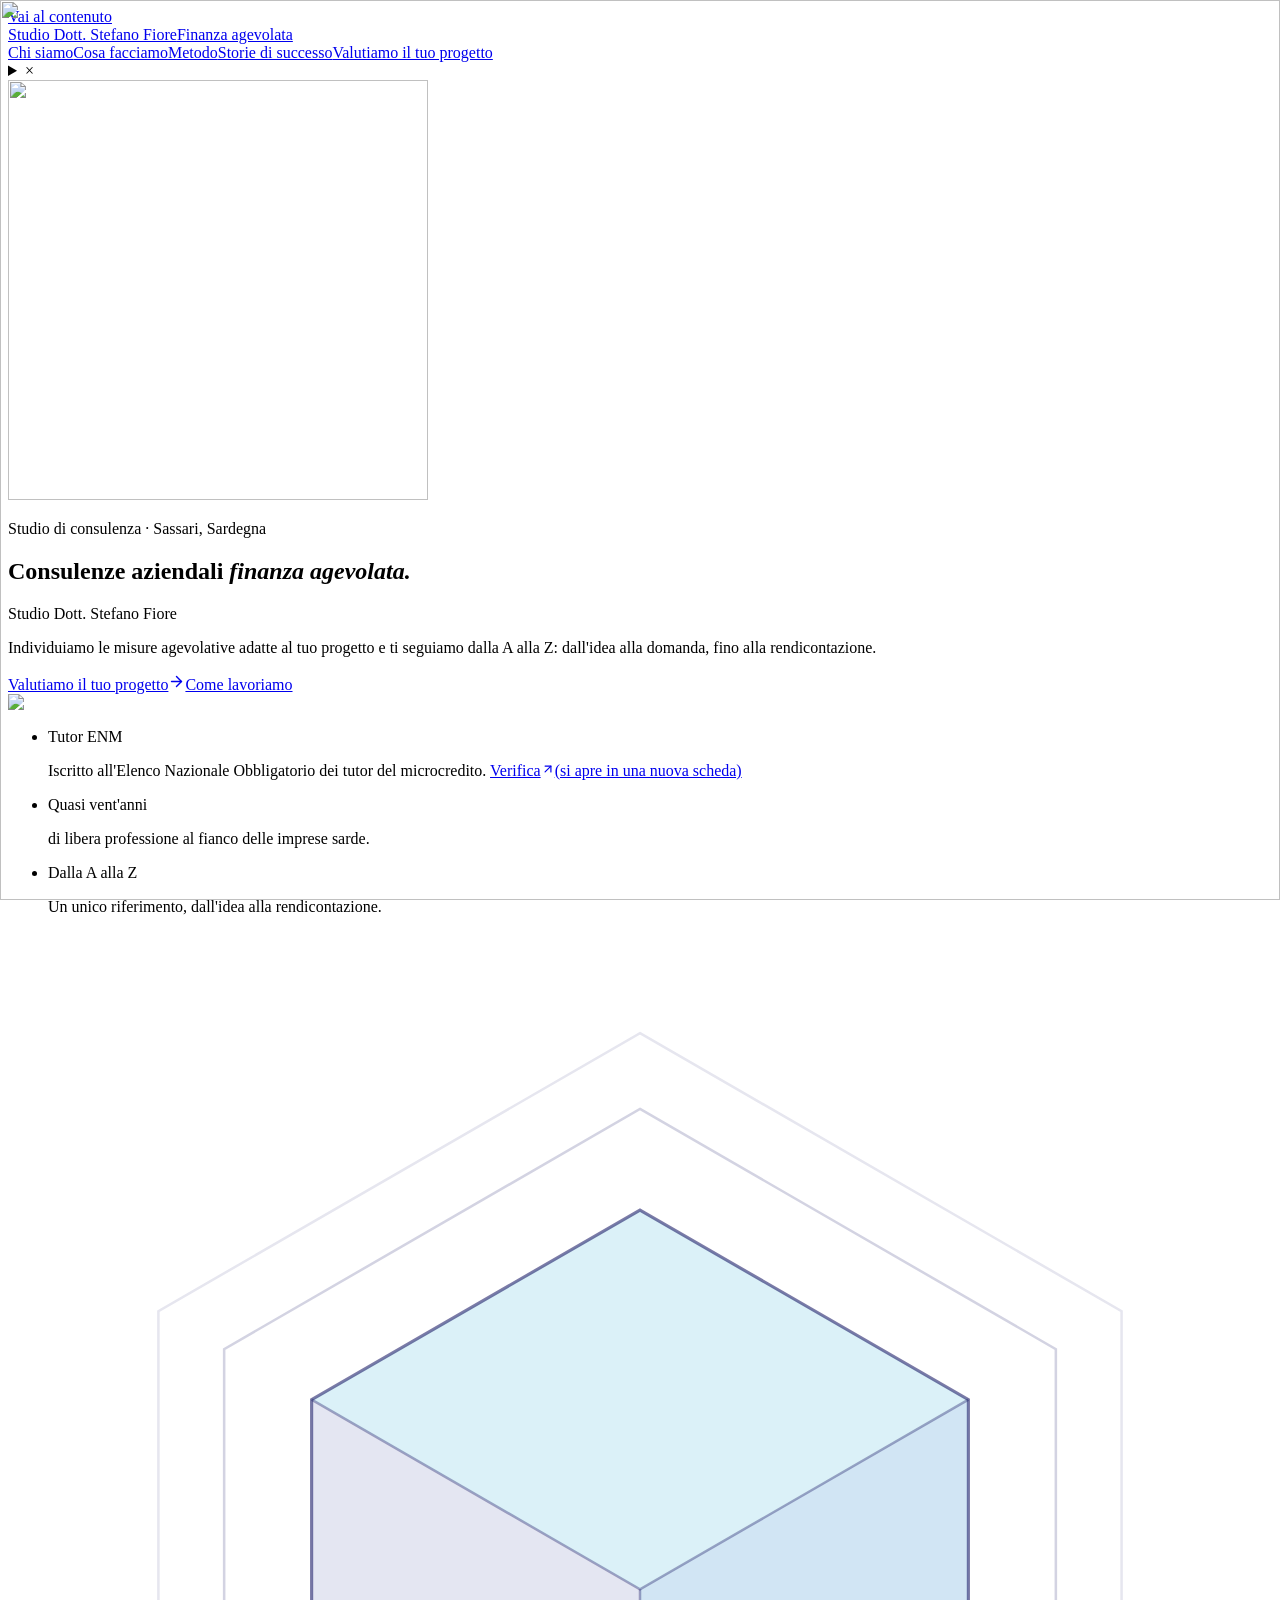
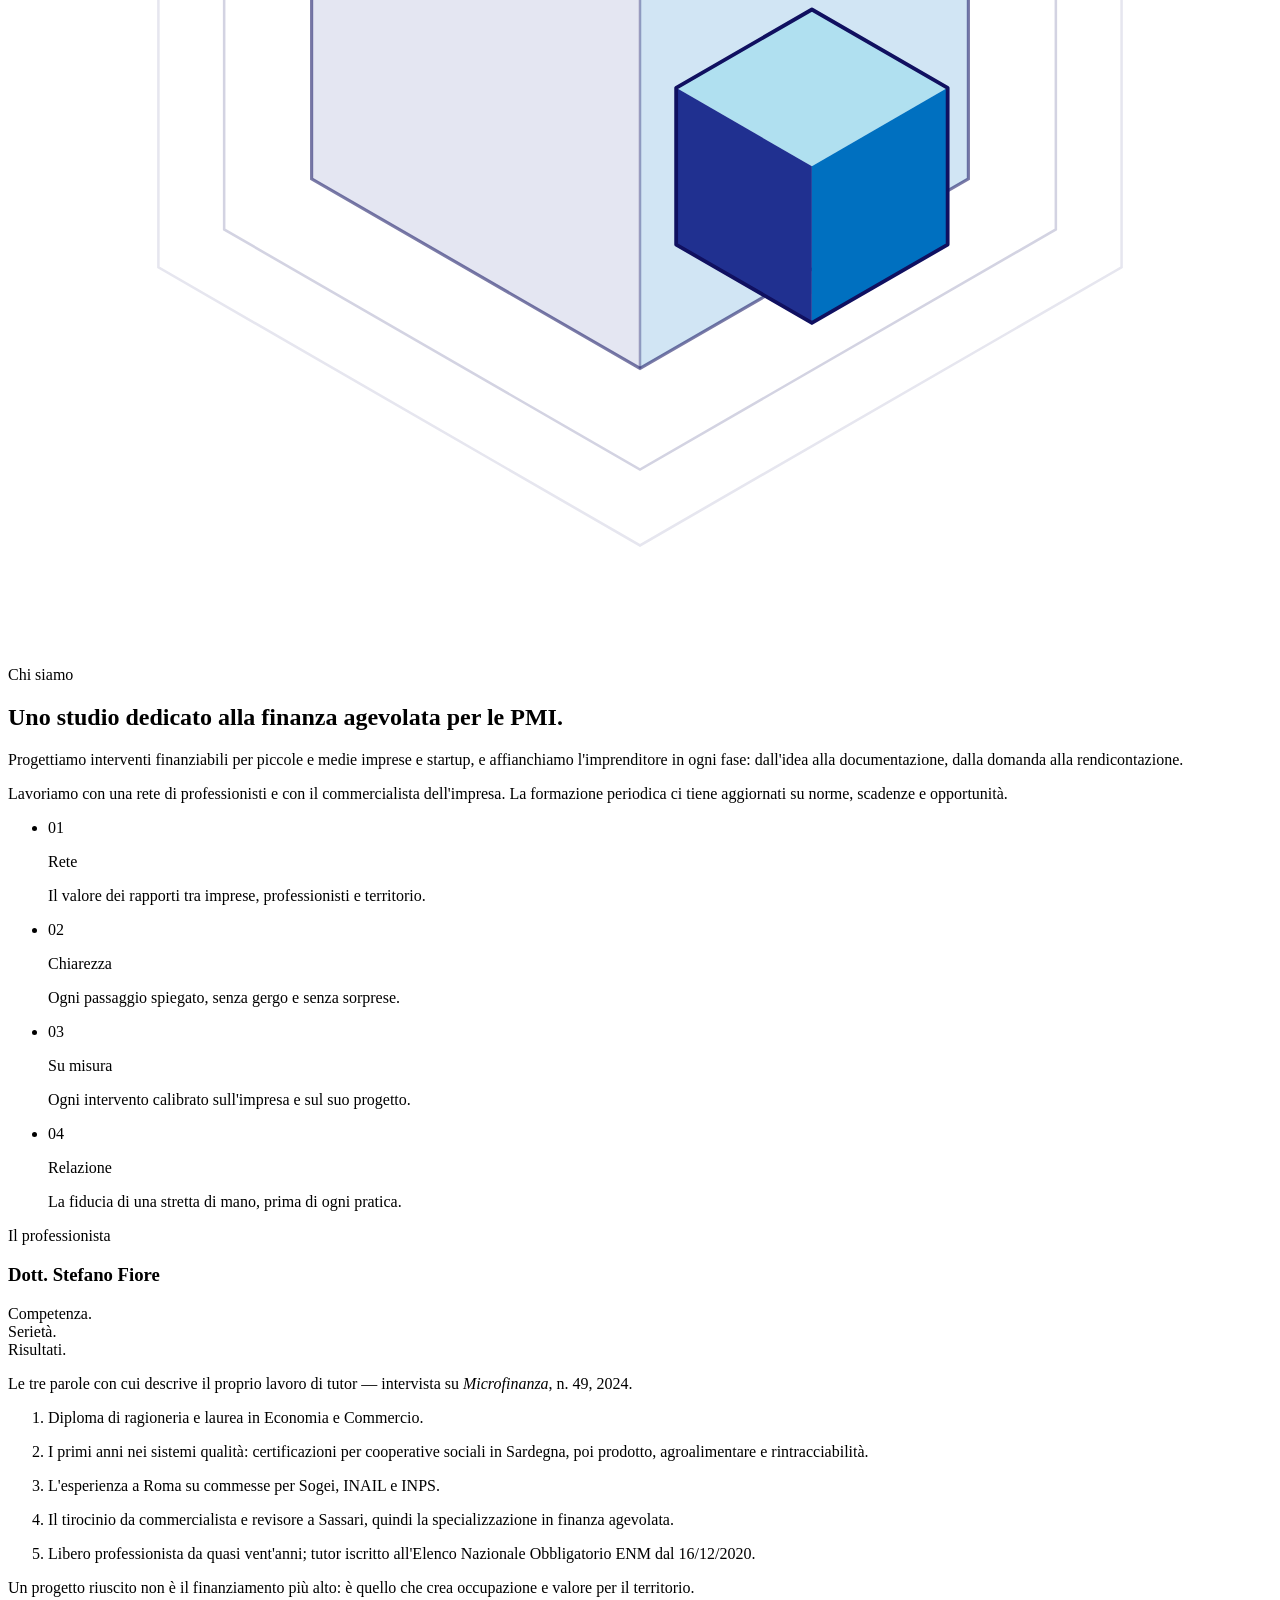
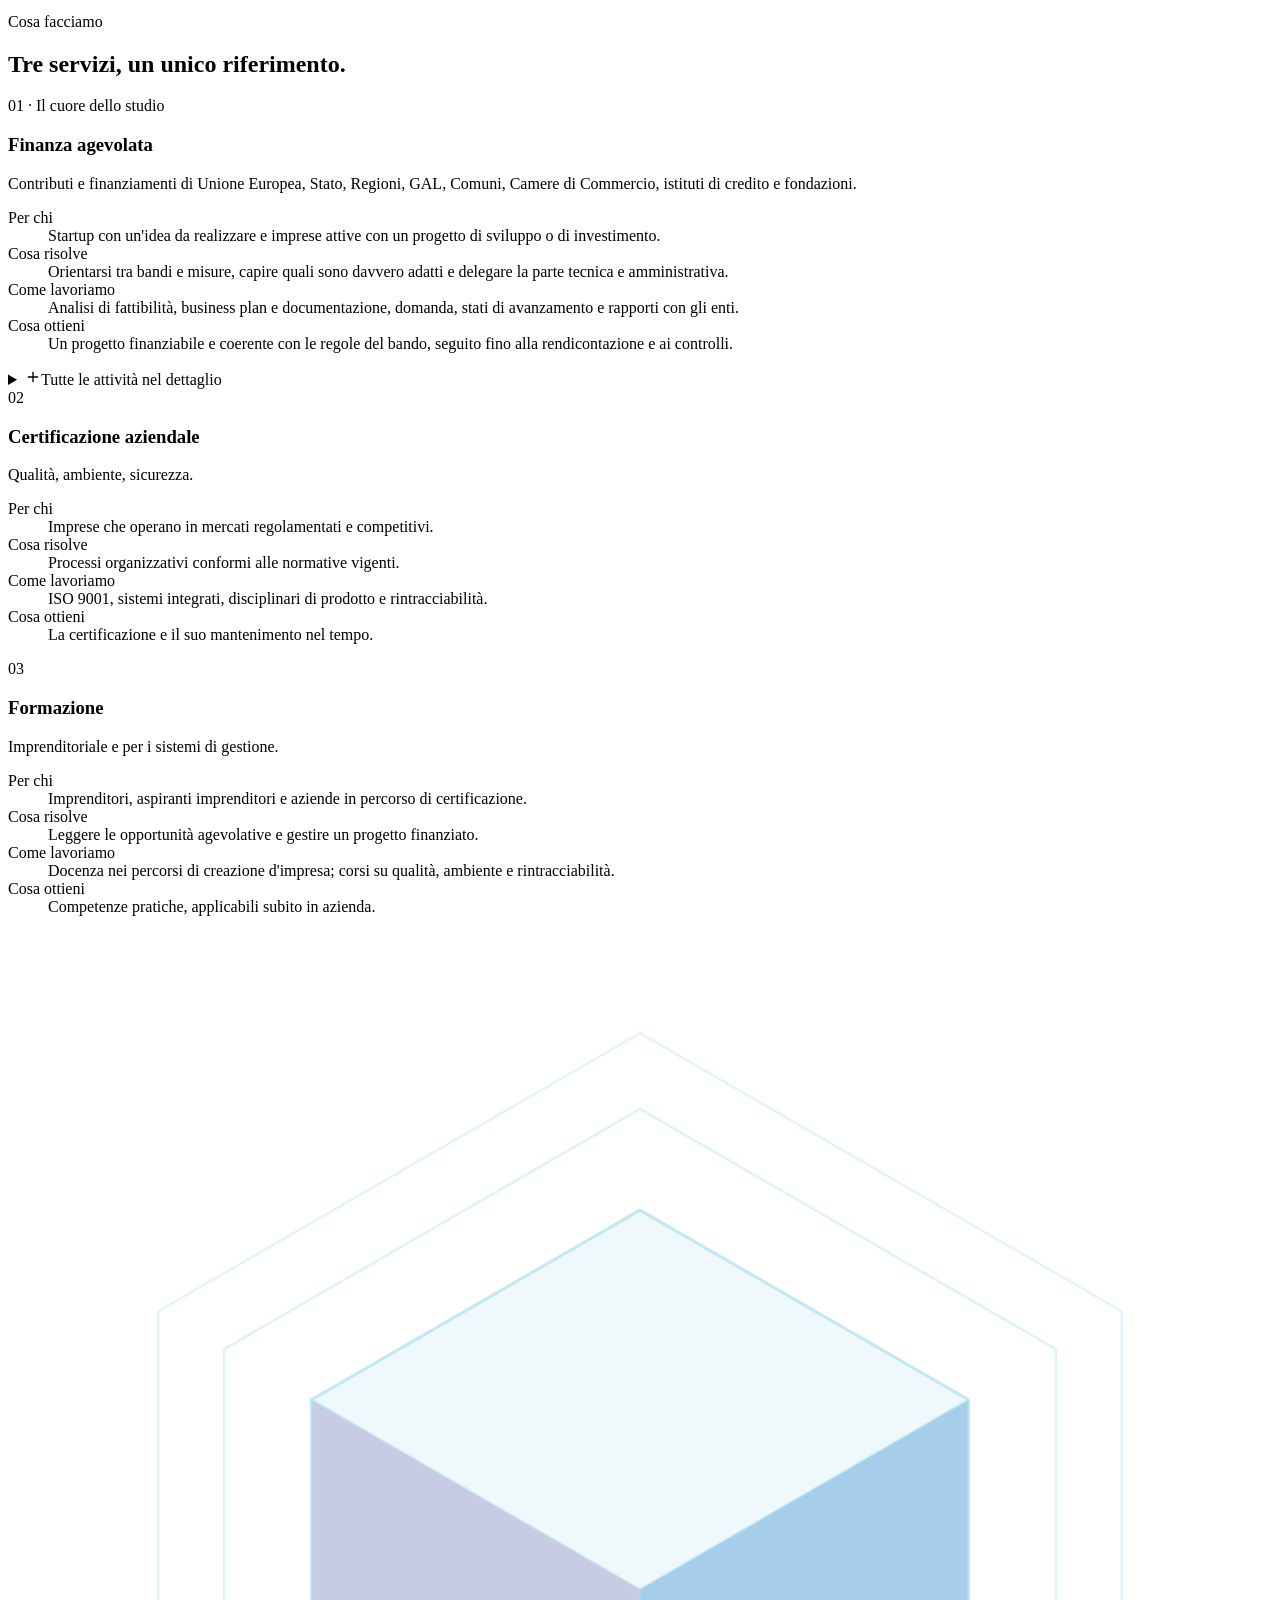
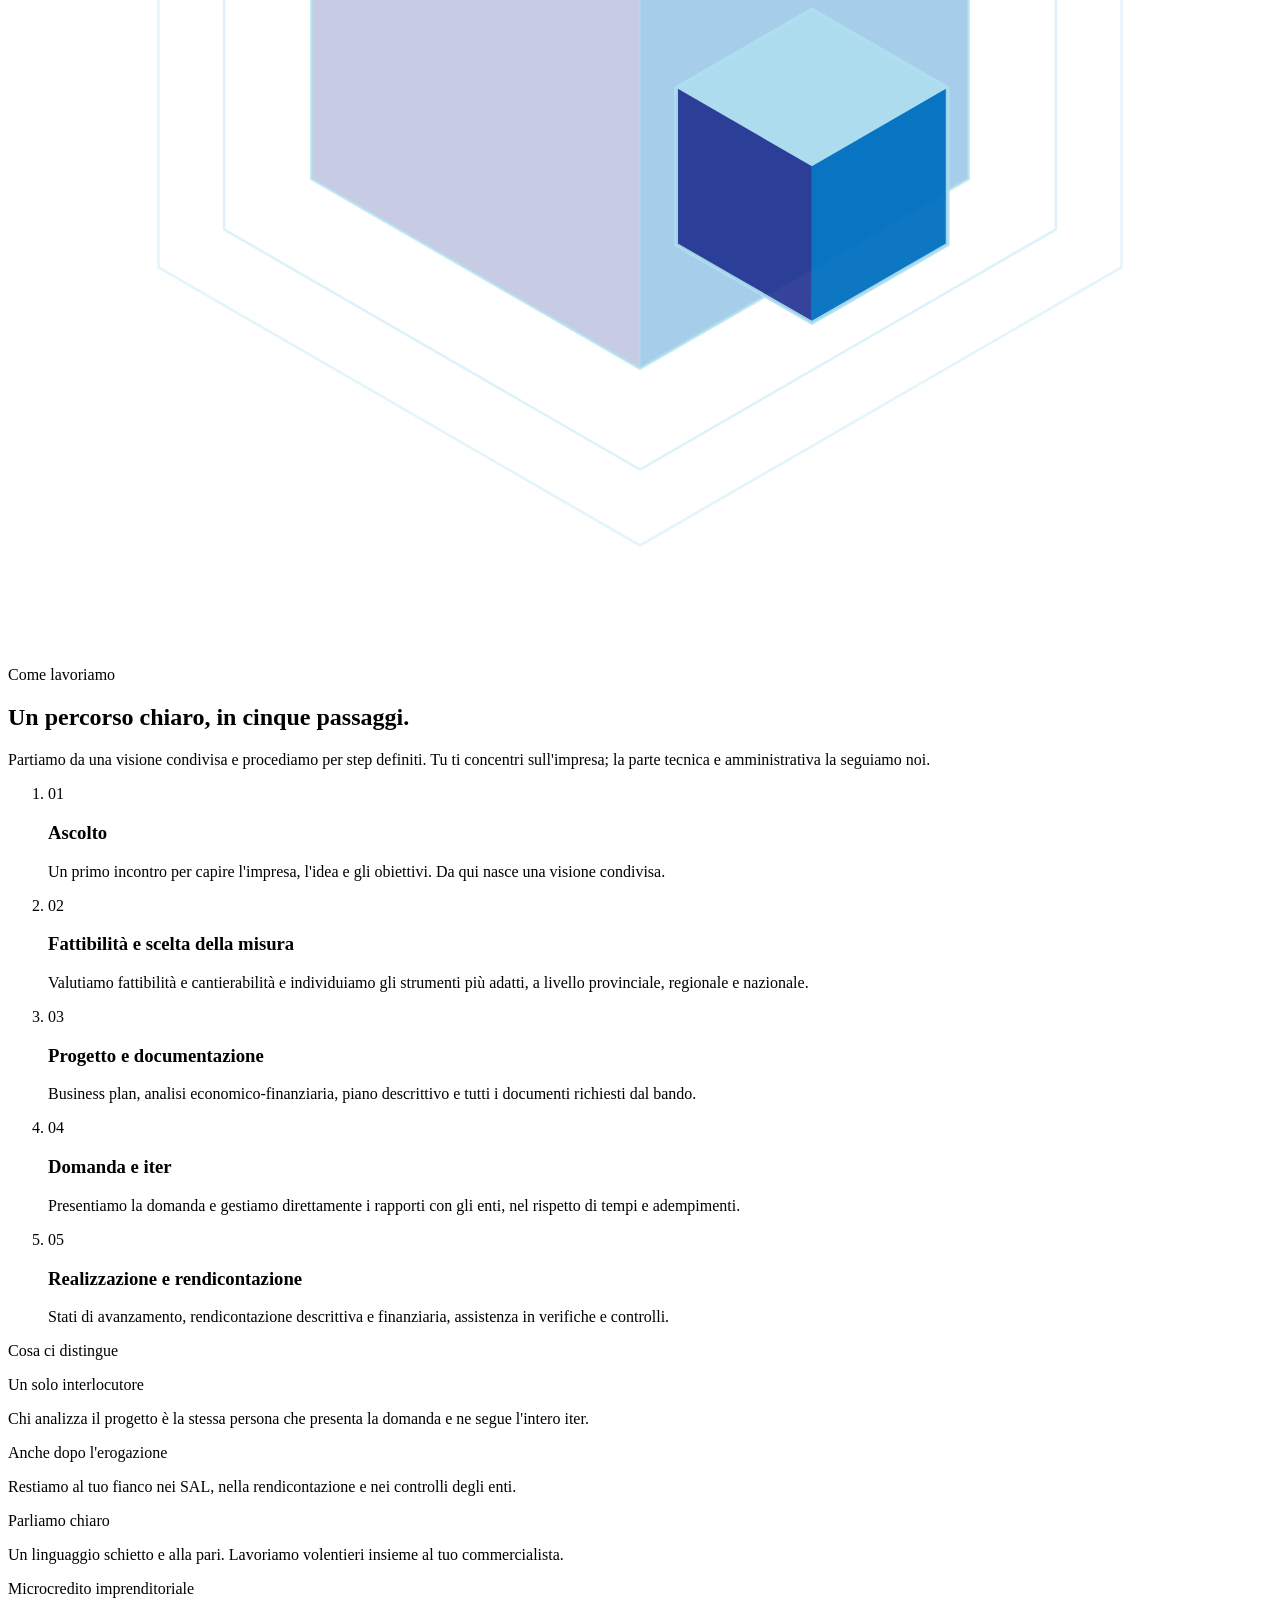
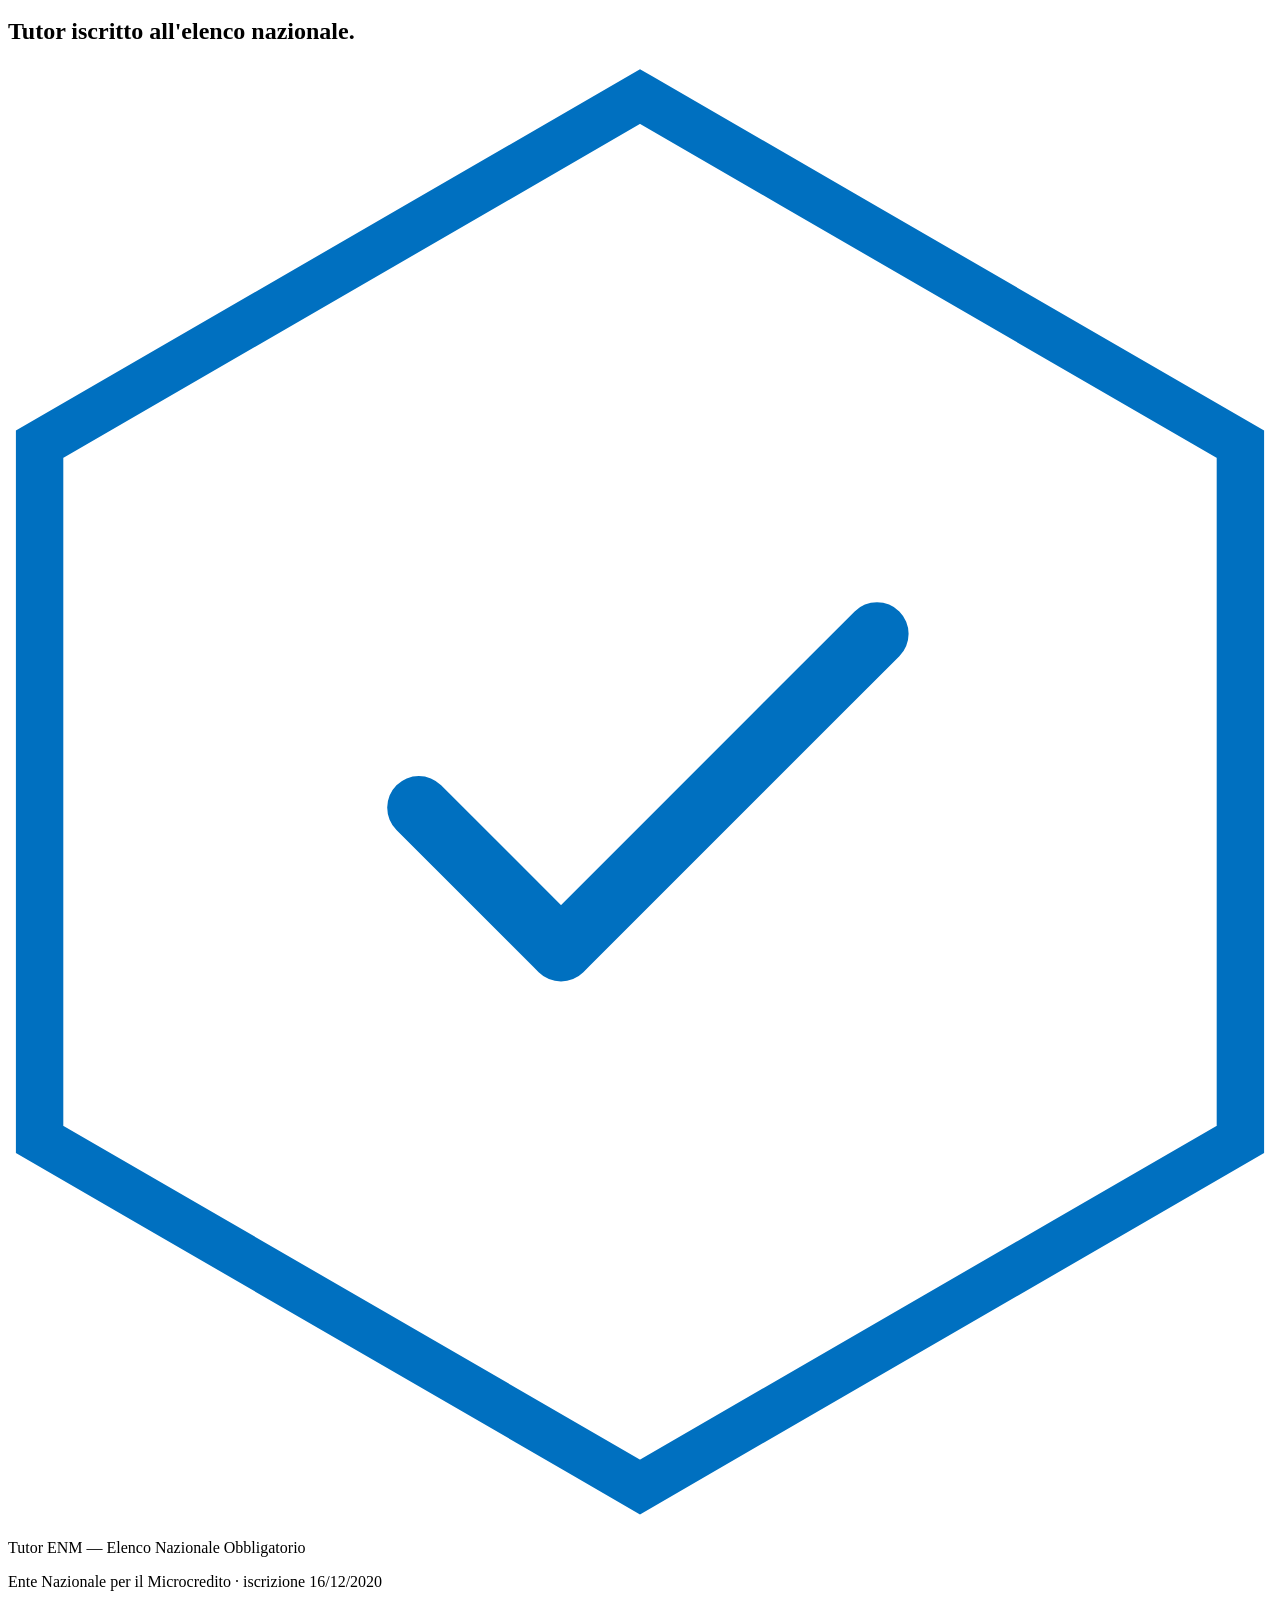
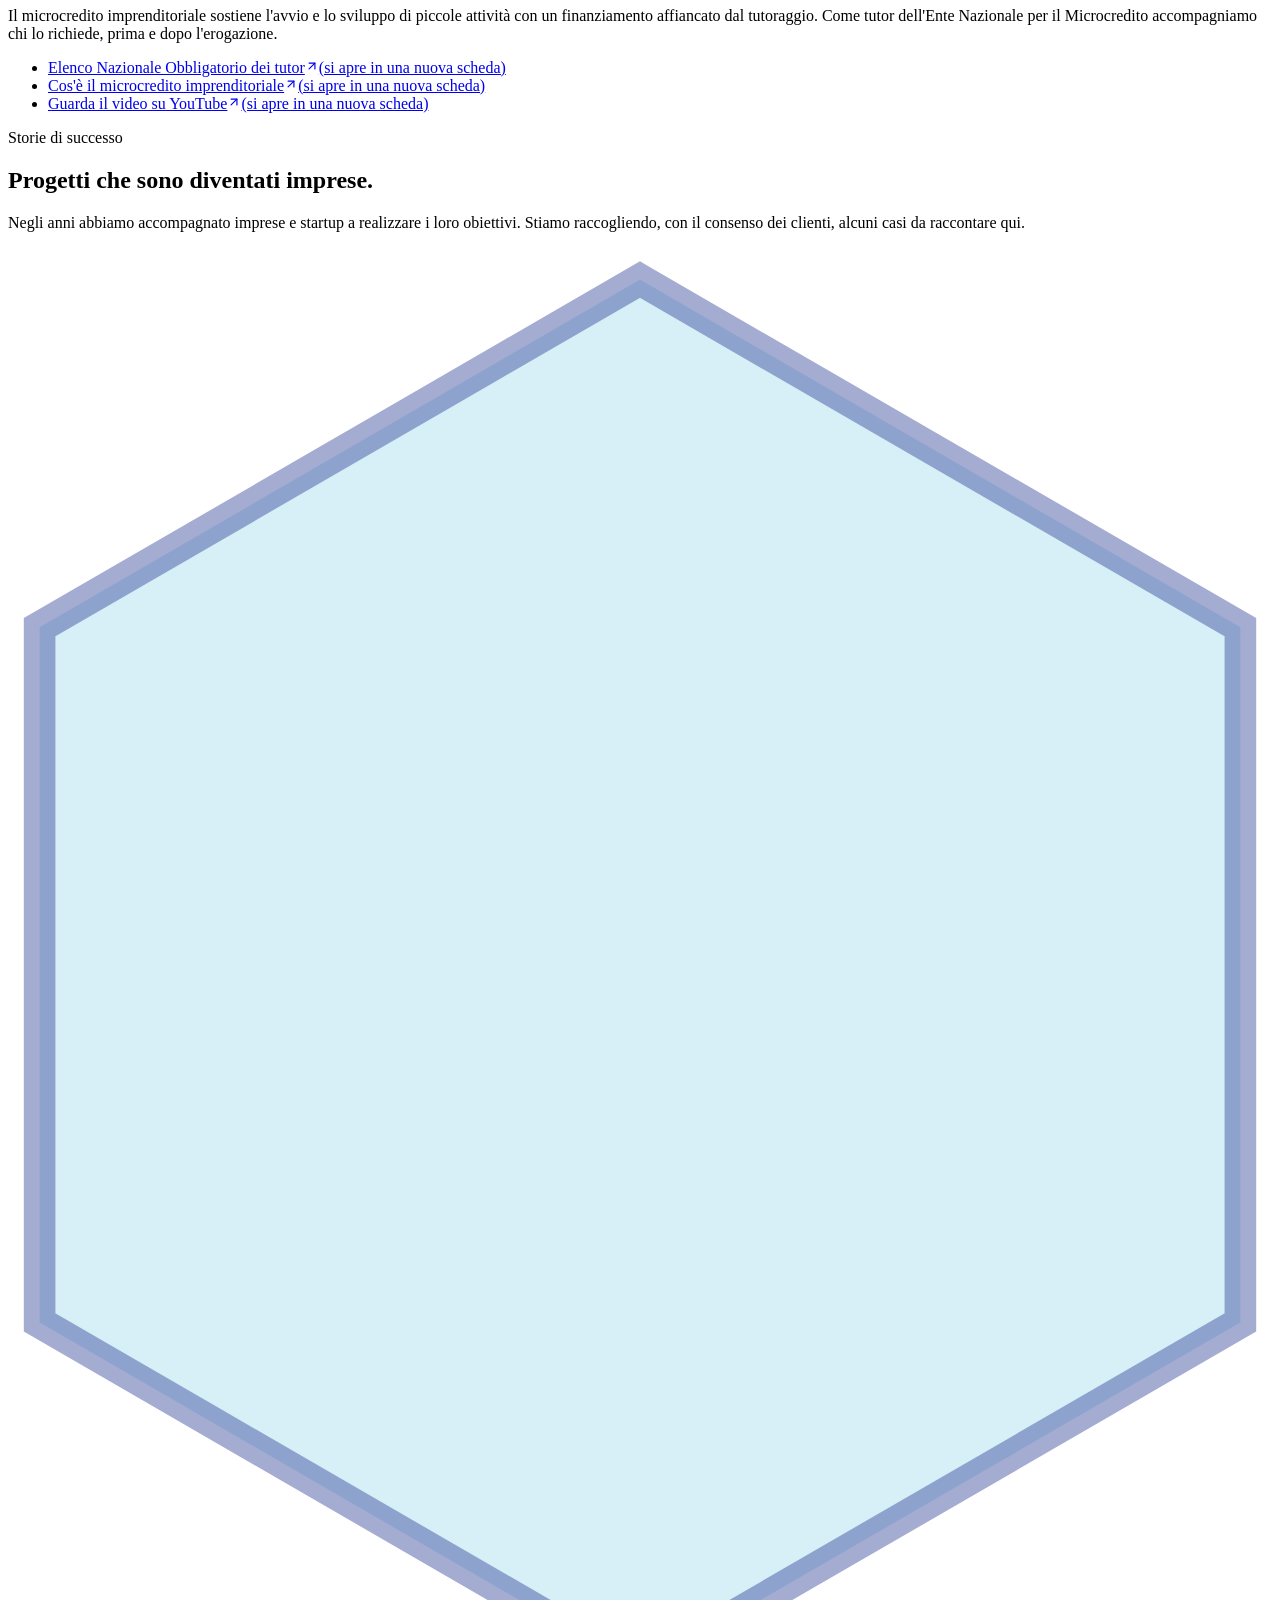
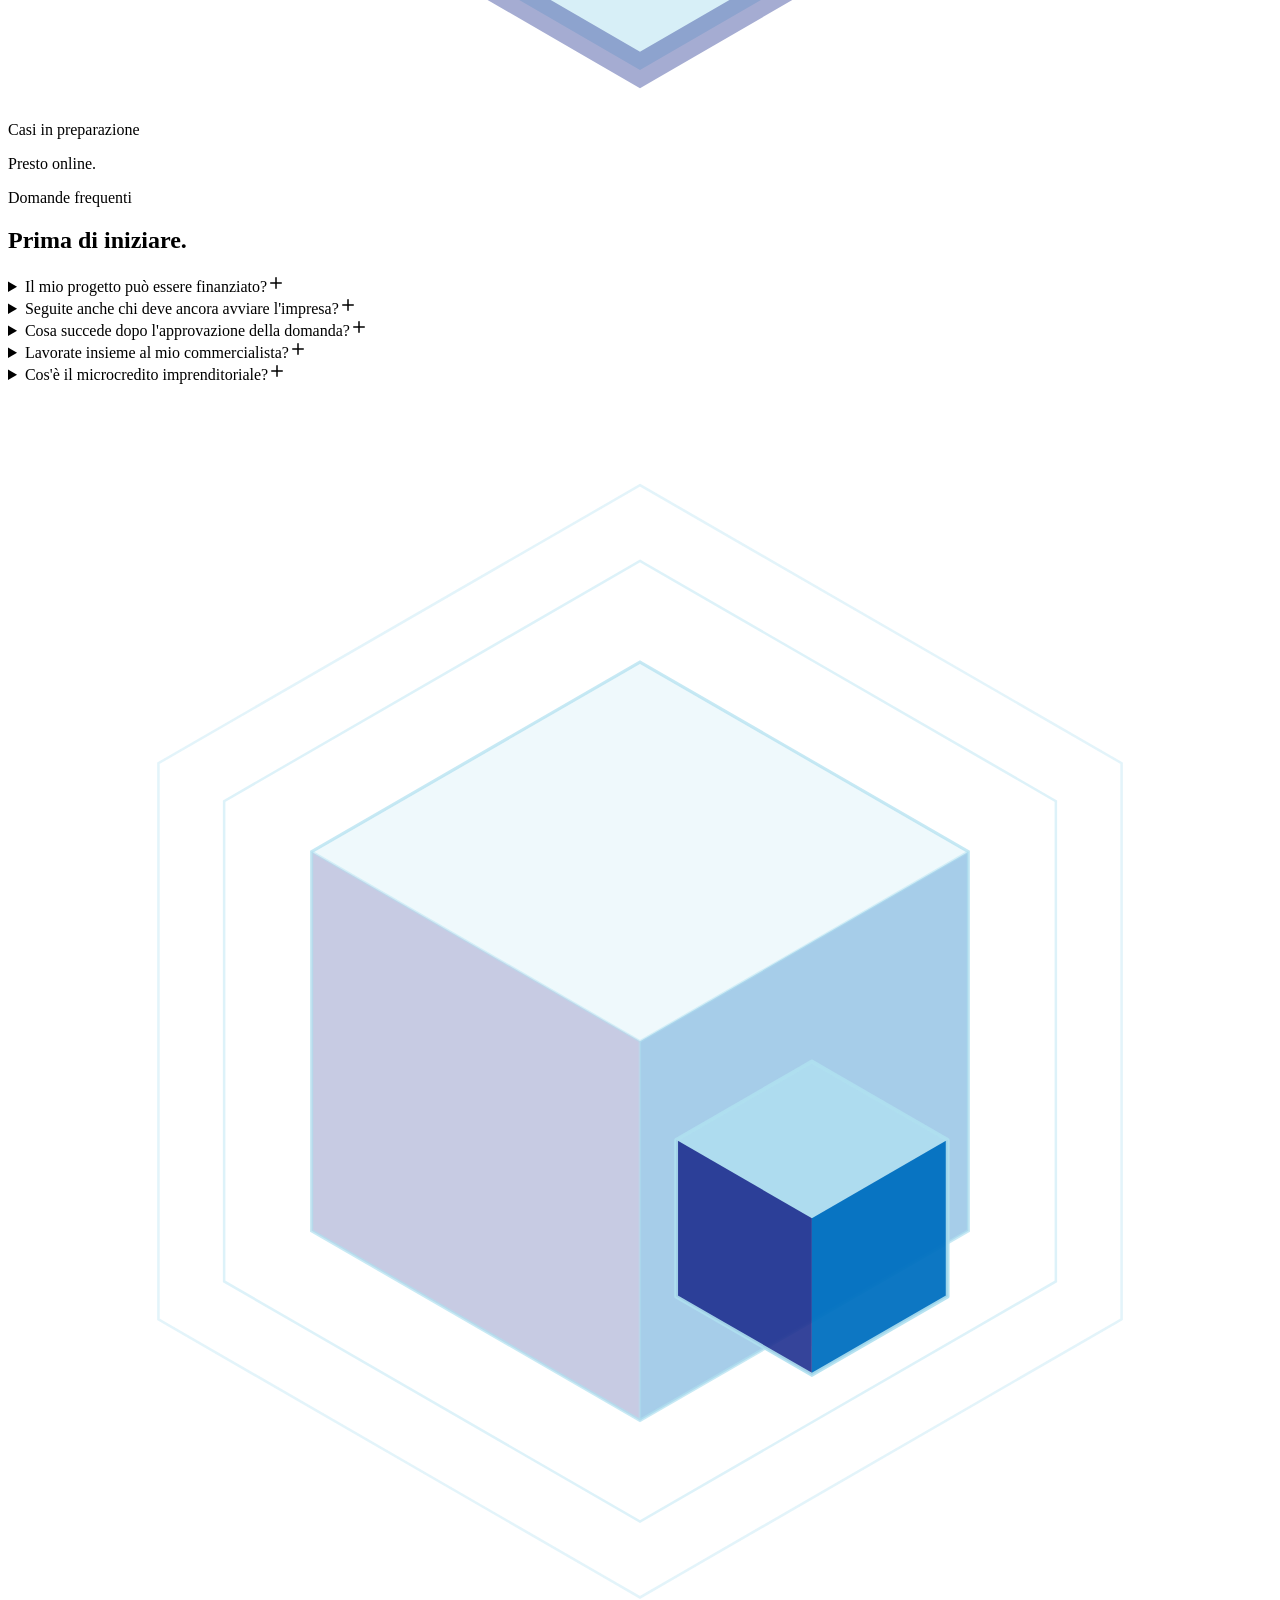
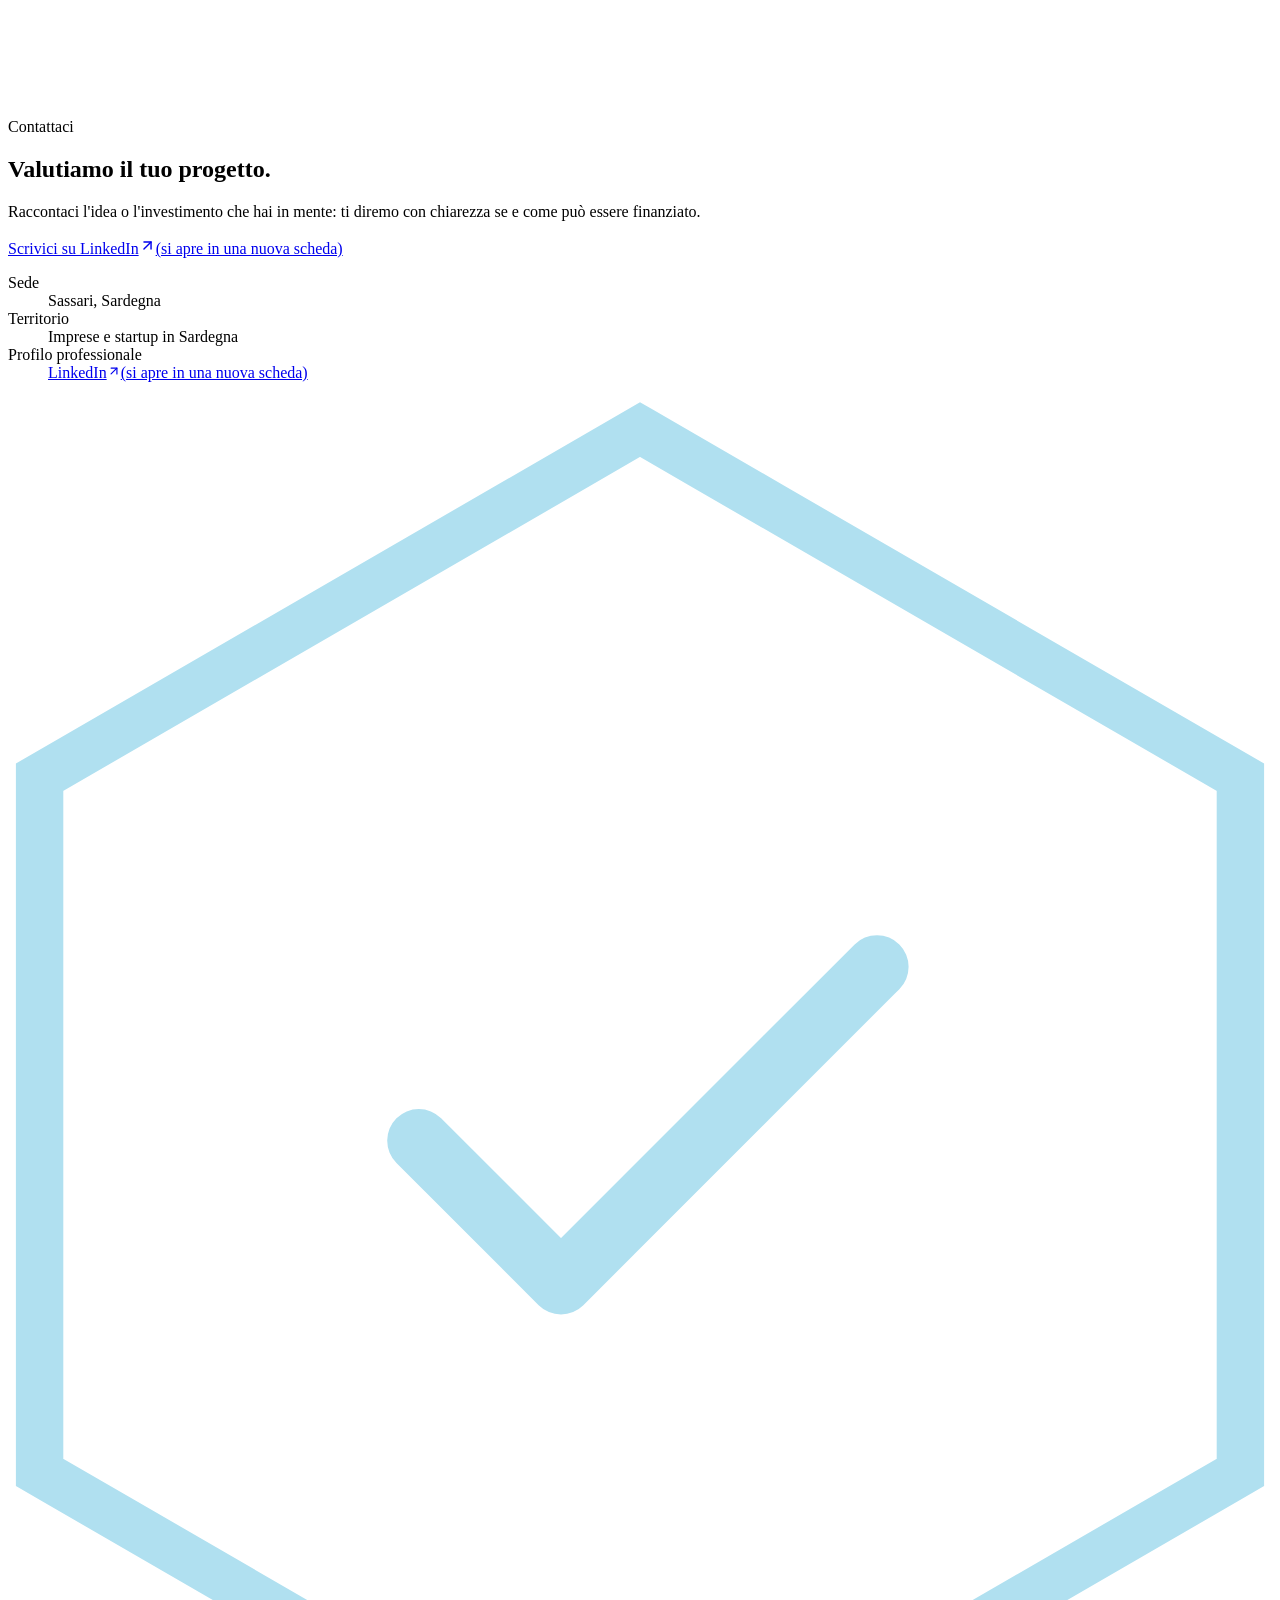
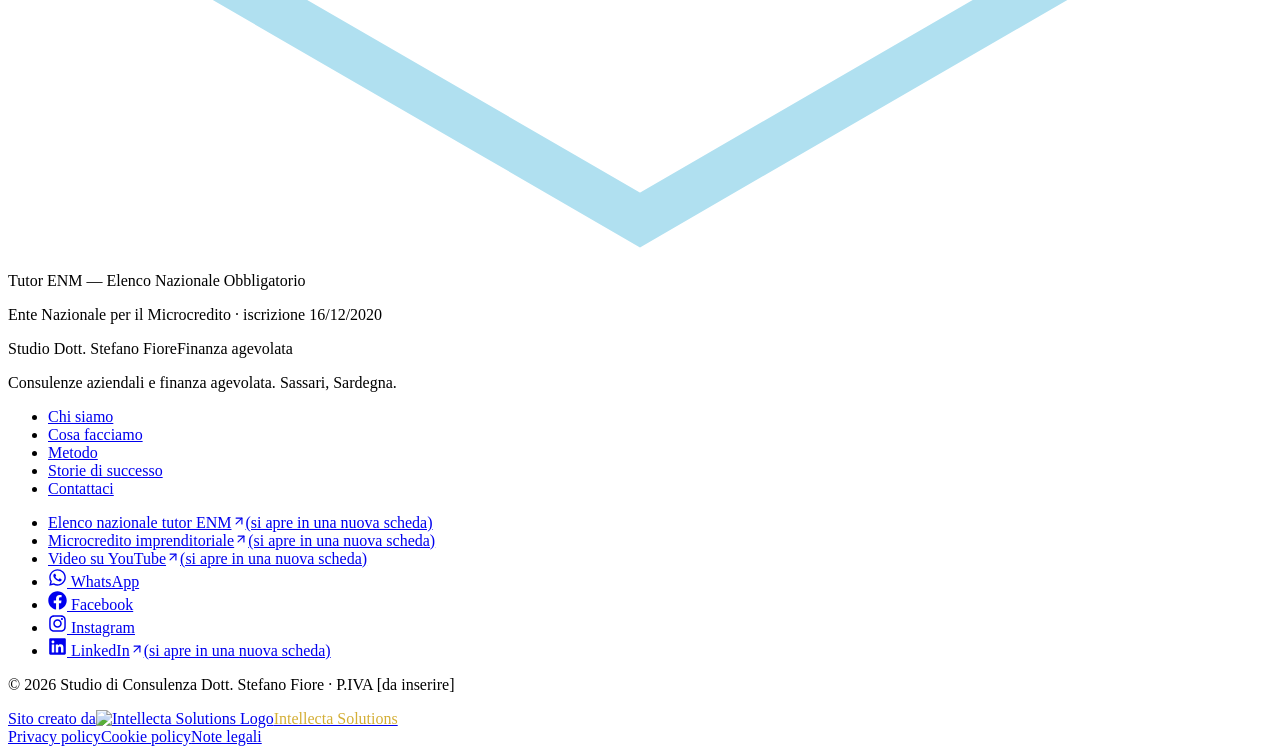
==== commit 9727b839: "Footer: "Sito creato da Intellecta Solutions" con nome in oro Sostituisce "© 2026" nel credito Intel" ====
--- a/index.html
+++ b/index.html
@@ -1 +1 @@
-<!DOCTYPE html><html lang="it" class="manrope_9b24f49e-module__hJlnFq__variable newsreader_941b0277-module__nAtzOG__variable scroll-smooth"><head><meta charSet="utf-8"/><meta name="viewport" content="width=device-width, initial-scale=1"/><link rel="preload" href="/stefano-fiore/_next/static/media/5f402bd2d8eef81a-s.p.40bho2kviej2o.woff2" as="font" crossorigin="" type="font/woff2"/><link rel="preload" href="/stefano-fiore/_next/static/media/9433d1a810498265-s.p.1hij5ex6k3v9q.woff2" as="font" crossorigin="" type="font/woff2"/><link rel="preload" href="/stefano-fiore/_next/static/media/a343f882a40d2cc9-s.p.1sj6eobyi31rd.woff2" as="font" crossorigin="" type="font/woff2"/><link rel="preload" as="image" href="/stefano-fiore/logo_transparent.png"/><link rel="preload" as="image" href="/stefano-fiore/images/logo-3d-hero-transparent.png"/><link rel="preload" href="/stefano-fiore/intellecta-mark.png" as="image"/><link rel="stylesheet" href="/stefano-fiore/_next/static/chunks/3kookgmmq_3_m.css" data-precedence="next"/><link rel="preload" as="script" fetchPriority="low" href="/stefano-fiore/_next/static/chunks/3s6nzrbk-8mnv.js"/><script src="/stefano-fiore/_next/static/chunks/3450qyhportkm.js" async=""></script><script src="/stefano-fiore/_next/static/chunks/196x_tfexoucg.js" async=""></script><script src="/stefano-fiore/_next/static/chunks/2tukf1cg_jnny.js" async=""></script><script src="/stefano-fiore/_next/static/chunks/turbopack-199lcirq1bb54.js" async=""></script><script src="/stefano-fiore/_next/static/chunks/0h2qsuyze9ds1.js" async=""></script><script src="/stefano-fiore/_next/static/chunks/1044dzvhq02em.js" async=""></script><script src="/stefano-fiore/_next/static/chunks/1figfn-skqze1.js" async=""></script><meta name="theme-color" content="#0b1030"/><title>Consulenze aziendali finanza agevolata. Studio Dott. Stefano Fiore</title><meta name="description" content="Studio di consulenza del Dott. Stefano Fiore, Sassari. Finanza agevolata per PMI e startup dall&#x27;idea alla rendicontazione, certificazione aziendale e formazione. Tutor iscritto all&#x27;Elenco Nazionale Obbligatorio ENM."/><link rel="icon" href="/stefano-fiore/favicon.ico" sizes="any"/><link rel="icon" href="/stefano-fiore/icon.png" type="image/png" sizes="32x32"/><link rel="apple-touch-icon" href="/stefano-fiore/apple-icon.png" sizes="180x180"/><meta name="next-size-adjust" content=""/><script src="/stefano-fiore/_next/static/chunks/0cz1d0mv5g_q7.js" noModule=""></script></head><body class="min-h-screen"><div hidden=""><!--$--><!--/$--></div><a href="#main" class="sr-only focus:not-sr-only focus:fixed focus:left-4 focus:top-4 focus:z-[60] focus:rounded-md focus:bg-ink focus:px-4 focus:py-2 focus:text-ivory">Vai al contenuto</a><header class="fixed inset-x-0 top-0 z-[100] transition-[background-color,border-color,box-shadow] duration-300 border-b border-transparent bg-ivory"><div class="mx-auto flex h-16 max-w-6xl items-center gap-3 px-4 sm:h-20 sm:px-8"><a href="#top" aria-label="Studio Dott. Stefano Fiore — torna all&#x27;inizio" class="min-w-0 flex-1 overflow-hidden rounded-sm"><span class="flex min-w-0 max-w-full items-center gap-2.5 sm:gap-3"><span class="relative size-9 shrink-0 sm:size-10 "><img alt="" decoding="async" data-nimg="fill" class="object-contain" style="position:absolute;height:100%;width:100%;left:0;top:0;right:0;bottom:0;color:transparent" src="/stefano-fiore/logo_transparent.png"/></span><span class="flex min-w-0 flex-col leading-none"><span class="truncate font-display text-[0.95rem] tracking-tight sm:text-lg text-ink">Studio Dott. Stefano Fiore</span><span class="mt-1 truncate text-[0.58rem] font-medium uppercase tracking-[0.16em] sm:text-[0.62rem] sm:tracking-[0.18em] text-muted">Finanza agevolata</span></span></span></a><nav aria-label="Principale" class="hidden items-center gap-8 lg:flex"><a href="#chi-siamo" class="text-sm text-ink/75 transition-colors hover:text-accent">Chi siamo</a><a href="#cosa-facciamo" class="text-sm text-ink/75 transition-colors hover:text-accent">Cosa facciamo</a><a href="#metodo" class="text-sm text-ink/75 transition-colors hover:text-accent">Metodo</a><a href="#storie" class="text-sm text-ink/75 transition-colors hover:text-accent">Storie di successo</a><a href="#contatti" class="rounded-full bg-ink px-5 py-2.5 text-sm font-medium text-ivory transition-colors hover:bg-accent">Valutiamo il tuo progetto</a></nav><details class="relative z-[120] lg:hidden group"><summary class="flex size-12 list-none items-center justify-center rounded-full border border-line bg-ivory text-ink touch-manipulation [-webkit-tap-highlight-color:transparent] [&amp;::-webkit-details-marker]:hidden cursor-pointer select-none" aria-label="Menu" style="touch-action:manipulation"><span class="flex flex-col gap-1.5" aria-hidden="true"><span class="block h-0.5 w-5 bg-ink group-open:hidden"></span><span class="block h-0.5 w-5 bg-ink group-open:hidden"></span><span class="block h-0.5 w-5 bg-ink group-open:hidden"></span><span class="hidden text-2xl leading-none group-open:block">×</span></span></summary><nav aria-label="Menu mobile" class="fixed inset-x-0 top-16 z-[110] border-b border-line bg-ivory px-5 pb-10 pt-2 shadow-lg sm:top-20" style="max-height:calc(100dvh - 4rem);overflow-y:auto;-webkit-overflow-scrolling:touch"><ul><li class="border-b border-line"><a href="#chi-siamo" class="block py-4 font-display text-2xl text-ink touch-manipulation">Chi siamo</a></li><li class="border-b border-line"><a href="#cosa-facciamo" class="block py-4 font-display text-2xl text-ink touch-manipulation">Cosa facciamo</a></li><li class="border-b border-line"><a href="#metodo" class="block py-4 font-display text-2xl text-ink touch-manipulation">Metodo</a></li><li class="border-b border-line"><a href="#storie" class="block py-4 font-display text-2xl text-ink touch-manipulation">Storie di successo</a></li><li class="border-b border-line"><a href="#contatti" class="block py-4 font-display text-2xl text-ink touch-manipulation">Contattaci</a></li></ul><a href="#contatti" class="mt-8 flex w-full items-center justify-center rounded-full bg-accent px-6 py-4 text-base font-medium text-white touch-manipulation">Valutiamo il tuo progetto</a></nav></details></div></header><main id="main"><section id="top" class="relative overflow-x-clip pt-28 sm:pt-36 pb-4"><div aria-hidden="true" class="pointer-events-none absolute inset-x-0 top-20 flex justify-center lg:hidden"><img alt="" width="420" height="420" decoding="async" data-nimg="1" class="h-auto w-[78%] max-w-[320px] select-none opacity-[0.12]" style="color:transparent" src="/stefano-fiore/logo_transparent.png"/></div><div class="mx-auto max-w-6xl px-5 sm:px-8 relative grid items-center gap-12 lg:grid-cols-12"><div class="lg:col-span-7"><p class="flex items-center gap-3 text-xs font-semibold uppercase tracking-[0.2em] text-accent"><span aria-hidden="true" class="h-px w-6 bg-accent/60"></span>Studio di consulenza · Sassari, Sardegna</p><h1 class="mt-6 font-display text-[2.6rem] leading-[1.02] tracking-tight text-ink text-balance sm:text-6xl lg:text-[4.4rem]">Consulenze aziendali<!-- --> <em class="text-royal">finanza agevolata.</em></h1><p class="mt-4 font-display text-xl text-ink/70 sm:text-2xl">Studio Dott. Stefano Fiore</p><p class="mt-8 max-w-xl text-lg leading-relaxed text-muted">Individuiamo le misure agevolative adatte al tuo progetto e ti seguiamo dalla A alla Z: dall&#x27;idea alla domanda, fino alla rendicontazione.</p><div class="mt-10 flex flex-col items-start gap-5 sm:flex-row sm:items-center sm:gap-8"><a href="#contatti" class="group inline-flex items-center justify-center gap-2 rounded-full bg-accent px-7 py-4 text-[0.95rem] font-medium text-white shadow-[0_1px_0_rgba(255,255,255,0.15)_inset] transition-colors hover:bg-accent-strong">Valutiamo il tuo progetto<svg xmlns="http://www.w3.org/2000/svg" width="17" height="17" viewBox="0 0 24 24" fill="none" stroke="currentColor" stroke-width="2" stroke-linecap="round" stroke-linejoin="round" class="lucide lucide-arrow-right transition-transform group-hover:translate-x-0.5" aria-hidden="true"><path d="M5 12h14"></path><path d="m12 5 7 7-7 7"></path></svg></a><a href="#metodo" class="text-sm font-medium text-ink/70 underline decoration-ink/20 underline-offset-4 transition-colors hover:text-ink hover:decoration-ink">Come lavoriamo</a></div></div><div class="hidden lg:col-span-5 lg:block"><div class="ml-auto flex justify-center lg:justify-end"><img alt="Logo 3D Studio Dott. Stefano Fiore" width="600" height="600" decoding="async" data-nimg="1" class="h-auto w-full max-w-[460px]" style="color:transparent" src="/stefano-fiore/images/logo-3d-hero-transparent.png"/></div></div></div><div class="mx-auto max-w-6xl px-5 sm:px-8 mt-20 sm:mt-28"><ul class="grid border-t border-line sm:grid-cols-3"><li class="py-7 sm:py-9  sm:pr-8"><p class="font-display text-2xl text-ink">Tutor ENM</p><p class="mt-2 text-sm leading-relaxed text-muted">Iscritto all&#x27;Elenco Nazionale Obbligatorio dei tutor del microcredito.<!-- --> <a href="https://tutor.microcredito.gov.it/elenco-nazionale-obbligatorio/tutor-elenco-nazionale-obbligatorio-persone-fisiche/" target="_blank" rel="noopener noreferrer" class="group/link inline-flex items-center gap-1.5 underline decoration-current/30 underline-offset-4 transition-colors hover:decoration-current text-accent">Verifica<svg xmlns="http://www.w3.org/2000/svg" width="14" height="14" viewBox="0 0 24 24" fill="none" stroke="currentColor" stroke-width="2" stroke-linecap="round" stroke-linejoin="round" class="lucide lucide-arrow-up-right transition-transform group-hover/link:-translate-y-0.5 group-hover/link:translate-x-0.5" aria-hidden="true"><path d="M7 7h10v10"></path><path d="M7 17 17 7"></path></svg><span class="sr-only">(si apre in una nuova scheda)</span></a></p></li><li class="py-7 sm:py-9 border-t border-line sm:border-t-0 sm:border-l sm:pl-8 sm:pr-8"><p class="font-display text-2xl text-ink">Quasi vent&#x27;anni</p><p class="mt-2 text-sm leading-relaxed text-muted">di libera professione al fianco delle imprese sarde.</p></li><li class="py-7 sm:py-9 border-t border-line sm:border-t-0 sm:border-l sm:pl-8 "><p class="font-display text-2xl text-ink">Dalla A alla Z</p><p class="mt-2 text-sm leading-relaxed text-muted">Un unico riferimento, dall&#x27;idea alla rendicontazione.</p></li></ul></div></section><section id="chi-siamo" class="relative overflow-x-clip bg-ivory-2 py-24 sm:py-32"><svg viewBox="0 0 500 520" class="pointer-events-none absolute -left-20 top-10 w-[220px] opacity-30 lg:hidden" aria-hidden="true" focusable="false"><polygon points="250.0,40.0 440.5,150.0 440.5,370.0 250.0,480.0 59.5,370.0 59.5,150.0" fill="none" stroke="#101060" stroke-opacity="0.1" stroke-width="1"></polygon><polygon points="250.0,70.0 414.5,165.0 414.5,355.0 250.0,450.0 85.5,355.0 85.5,165.0" fill="none" stroke="#101060" stroke-opacity="0.18" stroke-width="1"></polygon><polygon points="250.0,110.0 379.9,185.0 250.0,260.0 120.1,185.0" fill="#b0e0f0" fill-opacity="0.45"></polygon><polygon points="120.1,185.0 250.0,260.0 250.0,410.0 120.1,335.0" fill="#203090" fill-opacity="0.12"></polygon><polygon points="250.0,260.0 379.9,185.0 379.9,335.0 250.0,410.0" fill="#0070c0" fill-opacity="0.18"></polygon><polygon points="250.0,110.0 379.9,185.0 379.9,335.0 250.0,410.0 120.1,335.0 120.1,185.0" fill="none" stroke="#101060" stroke-opacity="0.55" stroke-width="1.25"></polygon><polyline points="120.1,185.0 250.0,260.0 379.9,185.0" fill="none" stroke="#101060" stroke-opacity="0.35" stroke-width="1"></polyline><line x1="250" y1="260" x2="250" y2="410" stroke="#101060" stroke-opacity="0.35" stroke-width="1"></line><polygon points="318.0,268.0 371.7,299.0 318.0,330.0 264.3,299.0" fill="#b0e0f0" fill-opacity="1"></polygon><polygon points="264.3,299.0 318.0,330.0 318.0,392.0 264.3,361.0" fill="#203090" fill-opacity="1"></polygon><polygon points="318.0,330.0 371.7,299.0 371.7,361.0 318.0,392.0" fill="#0070c0" fill-opacity="1"></polygon><polygon points="318.0,268.0 371.7,299.0 371.7,361.0 318.0,392.0 264.3,361.0 264.3,299.0" fill="none" stroke="#101060" stroke-width="1.5" stroke-linejoin="round" stroke-opacity="1"></polygon></svg><div class="mx-auto max-w-6xl px-5 sm:px-8 relative grid gap-14 lg:grid-cols-12"><div class="lg:col-span-5"><p class="flex items-center gap-3 text-xs font-semibold uppercase tracking-[0.2em] text-accent"><span aria-hidden="true" class="h-px w-6 bg-accent/60"></span>Chi siamo</p><h2 class="mt-5 max-w-2xl font-display text-[2rem] leading-[1.1] tracking-tight text-balance sm:text-[2.6rem] text-ink">Uno studio dedicato alla finanza agevolata per le PMI.</h2></div><div class="space-y-5 text-lg leading-relaxed text-ink/80 lg:col-span-6 lg:col-start-7 lg:pt-12"><p>Progettiamo interventi finanziabili per piccole e medie imprese e startup, e affianchiamo l&#x27;imprenditore in ogni fase: dall&#x27;idea alla documentazione, dalla domanda alla rendicontazione.</p><p class="text-base text-muted">Lavoriamo con una rete di professionisti e con il commercialista dell&#x27;impresa. La formazione periodica ci tiene aggiornati su norme, scadenze e opportunità.</p></div></div><div class="mx-auto max-w-6xl px-5 sm:px-8 mt-20"><ul class="grid gap-px overflow-hidden rounded-2xl border border-line bg-line sm:grid-cols-2 lg:grid-cols-4"><li class="bg-ivory p-7 sm:p-8"><div><span class="font-display text-sm text-accent">0<!-- -->1</span><p class="mt-6 font-display text-2xl text-ink">Rete</p><p class="mt-2 text-sm leading-relaxed text-muted">Il valore dei rapporti tra imprese, professionisti e territorio.</p></div></li><li class="bg-ivory p-7 sm:p-8"><div><span class="font-display text-sm text-accent">0<!-- -->2</span><p class="mt-6 font-display text-2xl text-ink">Chiarezza</p><p class="mt-2 text-sm leading-relaxed text-muted">Ogni passaggio spiegato, senza gergo e senza sorprese.</p></div></li><li class="bg-ivory p-7 sm:p-8"><div><span class="font-display text-sm text-accent">0<!-- -->3</span><p class="mt-6 font-display text-2xl text-ink">Su misura</p><p class="mt-2 text-sm leading-relaxed text-muted">Ogni intervento calibrato sull&#x27;impresa e sul suo progetto.</p></div></li><li class="bg-ivory p-7 sm:p-8"><div><span class="font-display text-sm text-accent">0<!-- -->4</span><p class="mt-6 font-display text-2xl text-ink">Relazione</p><p class="mt-2 text-sm leading-relaxed text-muted">La fiducia di una stretta di mano, prima di ogni pratica.</p></div></li></ul></div><div class="mx-auto max-w-6xl px-5 sm:px-8 mt-24 grid gap-14 lg:grid-cols-12"><div class="lg:col-span-5"><p class="text-xs font-semibold uppercase tracking-[0.2em] text-muted">Il professionista</p><h3 class="mt-4 font-display text-3xl text-ink">Dott. Stefano Fiore</h3><p class="mt-10 font-display text-4xl leading-tight text-royal sm:text-5xl" aria-label="Competenza, serietà e risultati">Competenza.<br/>Serietà.<br/>Risultati.</p><p class="mt-4 max-w-xs text-xs leading-relaxed text-muted">Le tre parole con cui descrive il proprio lavoro di tutor — intervista su<em> Microfinanza</em>, n. 49, 2024.</p></div><div class="lg:col-span-6 lg:col-start-7"><ol class="relative border-l border-line"><li class="relative pb-7 pl-8 last:pb-0"><span aria-hidden="true" class="absolute -left-[5px] top-2 size-[9px] rotate-45 border border-accent bg-ivory-2"></span><p class="leading-relaxed text-ink/80">Diploma di ragioneria e laurea in Economia e Commercio.</p></li><li class="relative pb-7 pl-8 last:pb-0"><span aria-hidden="true" class="absolute -left-[5px] top-2 size-[9px] rotate-45 border border-accent bg-ivory-2"></span><p class="leading-relaxed text-ink/80">I primi anni nei sistemi qualità: certificazioni per cooperative sociali in Sardegna, poi prodotto, agroalimentare e rintracciabilità.</p></li><li class="relative pb-7 pl-8 last:pb-0"><span aria-hidden="true" class="absolute -left-[5px] top-2 size-[9px] rotate-45 border border-accent bg-ivory-2"></span><p class="leading-relaxed text-ink/80">L&#x27;esperienza a Roma su commesse per Sogei, INAIL e INPS.</p></li><li class="relative pb-7 pl-8 last:pb-0"><span aria-hidden="true" class="absolute -left-[5px] top-2 size-[9px] rotate-45 border border-accent bg-ivory-2"></span><p class="leading-relaxed text-ink/80">Il tirocinio da commercialista e revisore a Sassari, quindi la specializzazione in finanza agevolata.</p></li><li class="relative pb-7 pl-8 last:pb-0"><span aria-hidden="true" class="absolute -left-[5px] top-2 size-[9px] rotate-45 border border-accent bg-ivory-2"></span><p class="leading-relaxed text-ink/80">Libero professionista da quasi vent&#x27;anni; tutor iscritto all&#x27;Elenco Nazionale Obbligatorio ENM dal 16/12/2020.</p></li></ol><p class="mt-12 border-t border-line pt-8 font-display text-xl leading-snug text-ink sm:text-2xl">Un progetto riuscito non è il finanziamento più alto: è quello che crea occupazione e valore per il territorio.</p></div></div></section><section id="cosa-facciamo" class="py-24 sm:py-32"><div class="mx-auto max-w-6xl px-5 sm:px-8"><div><p class="flex items-center gap-3 text-xs font-semibold uppercase tracking-[0.2em] text-accent"><span aria-hidden="true" class="h-px w-6 bg-accent/60"></span>Cosa facciamo</p><h2 class="mt-5 max-w-2xl font-display text-[2rem] leading-[1.1] tracking-tight text-balance sm:text-[2.6rem] text-ink">Tre servizi, un unico riferimento.</h2></div><div class="mt-16 rounded-2xl border border-line bg-white/70 p-7 sm:p-10 lg:p-12"><div class="flex flex-col gap-6 lg:flex-row lg:items-end lg:justify-between"><div class="max-w-2xl"><span class="font-display text-sm text-accent">01<!-- --> · Il cuore dello studio</span><h3 class="mt-3 font-display text-3xl text-ink sm:text-4xl">Finanza agevolata</h3><p class="mt-4 leading-relaxed text-muted">Contributi e finanziamenti di Unione Europea, Stato, Regioni, GAL, Comuni, Camere di Commercio, istituti di credito e fondazioni.</p></div></div><div class="mt-10"><dl class="grid gap-x-10 gap-y-8 sm:grid-cols-2 lg:grid-cols-4"><div class="border-t border-line pt-5"><dt class="text-[0.7rem] font-semibold uppercase tracking-[0.18em] text-accent">Per chi</dt><dd class="mt-2 text-[0.95rem] leading-relaxed text-ink/80">Startup con un&#x27;idea da realizzare e imprese attive con un progetto di sviluppo o di investimento.</dd></div><div class="border-t border-line pt-5"><dt class="text-[0.7rem] font-semibold uppercase tracking-[0.18em] text-accent">Cosa risolve</dt><dd class="mt-2 text-[0.95rem] leading-relaxed text-ink/80">Orientarsi tra bandi e misure, capire quali sono davvero adatti e delegare la parte tecnica e amministrativa.</dd></div><div class="border-t border-line pt-5"><dt class="text-[0.7rem] font-semibold uppercase tracking-[0.18em] text-accent">Come lavoriamo</dt><dd class="mt-2 text-[0.95rem] leading-relaxed text-ink/80">Analisi di fattibilità, business plan e documentazione, domanda, stati di avanzamento e rapporti con gli enti.</dd></div><div class="border-t border-line pt-5"><dt class="text-[0.7rem] font-semibold uppercase tracking-[0.18em] text-accent">Cosa ottieni</dt><dd class="mt-2 text-[0.95rem] leading-relaxed text-ink/80">Un progetto finanziabile e coerente con le regole del bando, seguito fino alla rendicontazione e ai controlli.</dd></div></dl></div><details class="group mt-10 border-t border-line pt-6"><summary class="flex cursor-pointer items-center gap-2 text-sm font-medium text-ink/80 hover:text-accent"><svg xmlns="http://www.w3.org/2000/svg" width="16" height="16" viewBox="0 0 24 24" fill="none" stroke="currentColor" stroke-width="2" stroke-linecap="round" stroke-linejoin="round" class="lucide lucide-plus transition-transform group-open:rotate-45" aria-hidden="true"><path d="M5 12h14"></path><path d="M12 5v14"></path></svg>Tutte le attività nel dettaglio</summary><ul class="mt-6 grid gap-x-10 gap-y-3 text-sm leading-relaxed text-ink/75 md:grid-cols-2"><li class="flex gap-3"><span aria-hidden="true" class="mt-2 size-1.5 shrink-0 rotate-45 bg-accent"></span>Analisi dell&#x27;idea imprenditoriale per le startup: cantierabilità, investimenti, strumenti adatti</li><li class="flex gap-3"><span aria-hidden="true" class="mt-2 size-1.5 shrink-0 rotate-45 bg-accent"></span>Analisi delle imprese già attive e dei loro progetti di sviluppo</li><li class="flex gap-3"><span aria-hidden="true" class="mt-2 size-1.5 shrink-0 rotate-45 bg-accent"></span>Ricerca e studio delle misure agevolative e dei finanziamenti più appropriati</li><li class="flex gap-3"><span aria-hidden="true" class="mt-2 size-1.5 shrink-0 rotate-45 bg-accent"></span>Analisi di fattibilità personalizzata</li><li class="flex gap-3"><span aria-hidden="true" class="mt-2 size-1.5 shrink-0 rotate-45 bg-accent"></span>Business plan, analisi economico-finanziaria, piano descrittivo e documentazione del bando</li><li class="flex gap-3"><span aria-hidden="true" class="mt-2 size-1.5 shrink-0 rotate-45 bg-accent"></span>Assistenza sui SAL, rapporti con gli enti, rendicontazione descrittiva e finanziaria</li><li class="flex gap-3"><span aria-hidden="true" class="mt-2 size-1.5 shrink-0 rotate-45 bg-accent"></span>Assistenza nelle verifiche e nei controlli degli enti preposti</li><li class="flex gap-3"><span aria-hidden="true" class="mt-2 size-1.5 shrink-0 rotate-45 bg-accent"></span>Aggiornamento costante su novità e scadenze</li><li class="flex gap-3"><span aria-hidden="true" class="mt-2 size-1.5 shrink-0 rotate-45 bg-accent"></span>Ricerca di partnership per progetti specifici</li></ul></details></div><div class="mt-6 grid gap-6 md:grid-cols-2"><div class="rounded-2xl border border-line bg-white/70 p-7 sm:p-10"><span class="font-display text-sm text-accent">02</span><h3 class="mt-3 font-display text-3xl text-ink">Certificazione aziendale</h3><p class="mt-2 text-muted">Qualità, ambiente, sicurezza.</p><div class="mt-8"><dl class="divide-y divide-line"><div class="py-4 first:pt-0"><dt class="text-[0.7rem] font-semibold uppercase tracking-[0.18em] text-accent">Per chi</dt><dd class="mt-2 text-[0.95rem] leading-relaxed text-ink/80">Imprese che operano in mercati regolamentati e competitivi.</dd></div><div class="py-4 first:pt-0"><dt class="text-[0.7rem] font-semibold uppercase tracking-[0.18em] text-accent">Cosa risolve</dt><dd class="mt-2 text-[0.95rem] leading-relaxed text-ink/80">Processi organizzativi conformi alle normative vigenti.</dd></div><div class="py-4 first:pt-0"><dt class="text-[0.7rem] font-semibold uppercase tracking-[0.18em] text-accent">Come lavoriamo</dt><dd class="mt-2 text-[0.95rem] leading-relaxed text-ink/80">ISO 9001, sistemi integrati, disciplinari di prodotto e rintracciabilità.</dd></div><div class="py-4 first:pt-0"><dt class="text-[0.7rem] font-semibold uppercase tracking-[0.18em] text-accent">Cosa ottieni</dt><dd class="mt-2 text-[0.95rem] leading-relaxed text-ink/80">La certificazione e il suo mantenimento nel tempo.</dd></div></dl></div></div><div class="rounded-2xl border border-line bg-white/70 p-7 sm:p-10"><span class="font-display text-sm text-accent">03</span><h3 class="mt-3 font-display text-3xl text-ink">Formazione</h3><p class="mt-2 text-muted">Imprenditoriale e per i sistemi di gestione.</p><div class="mt-8"><dl class="divide-y divide-line"><div class="py-4 first:pt-0"><dt class="text-[0.7rem] font-semibold uppercase tracking-[0.18em] text-accent">Per chi</dt><dd class="mt-2 text-[0.95rem] leading-relaxed text-ink/80">Imprenditori, aspiranti imprenditori e aziende in percorso di certificazione.</dd></div><div class="py-4 first:pt-0"><dt class="text-[0.7rem] font-semibold uppercase tracking-[0.18em] text-accent">Cosa risolve</dt><dd class="mt-2 text-[0.95rem] leading-relaxed text-ink/80">Leggere le opportunità agevolative e gestire un progetto finanziato.</dd></div><div class="py-4 first:pt-0"><dt class="text-[0.7rem] font-semibold uppercase tracking-[0.18em] text-accent">Come lavoriamo</dt><dd class="mt-2 text-[0.95rem] leading-relaxed text-ink/80">Docenza nei percorsi di creazione d&#x27;impresa; corsi su qualità, ambiente e rintracciabilità.</dd></div><div class="py-4 first:pt-0"><dt class="text-[0.7rem] font-semibold uppercase tracking-[0.18em] text-accent">Cosa ottieni</dt><dd class="mt-2 text-[0.95rem] leading-relaxed text-ink/80">Competenze pratiche, applicabili subito in azienda.</dd></div></dl></div></div></div></div></section><section id="metodo" class="relative overflow-hidden bg-ink py-24 text-ivory sm:py-32"><svg viewBox="0 0 500 520" class="pointer-events-none absolute -left-28 bottom-0 w-[280px] opacity-[0.18] sm:w-[360px] lg:-left-40 lg:w-[480px] lg:opacity-[0.14]" aria-hidden="true" focusable="false"><polygon points="250.0,40.0 440.5,150.0 440.5,370.0 250.0,480.0 59.5,370.0 59.5,150.0" fill="none" stroke="#b0e0f0" stroke-opacity="0.35" stroke-width="1"></polygon><polygon points="250.0,70.0 414.5,165.0 414.5,355.0 250.0,450.0 85.5,355.0 85.5,165.0" fill="none" stroke="#b0e0f0" stroke-opacity="0.43" stroke-width="1"></polygon><polygon points="250.0,110.0 379.9,185.0 250.0,260.0 120.1,185.0" fill="#b0e0f0" fill-opacity="0.2"></polygon><polygon points="120.1,185.0 250.0,260.0 250.0,410.0 120.1,335.0" fill="#203090" fill-opacity="0.25"></polygon><polygon points="250.0,260.0 379.9,185.0 379.9,335.0 250.0,410.0" fill="#0070c0" fill-opacity="0.35"></polygon><polygon points="250.0,110.0 379.9,185.0 379.9,335.0 250.0,410.0 120.1,335.0 120.1,185.0" fill="none" stroke="#b0e0f0" stroke-opacity="0.7" stroke-width="1.25"></polygon><polyline points="120.1,185.0 250.0,260.0 379.9,185.0" fill="none" stroke="#b0e0f0" stroke-opacity="0.45" stroke-width="1"></polyline><line x1="250" y1="260" x2="250" y2="410" stroke="#b0e0f0" stroke-opacity="0.45" stroke-width="1"></line><polygon points="318.0,268.0 371.7,299.0 318.0,330.0 264.3,299.0" fill="#b0e0f0" fill-opacity="0.85"></polygon><polygon points="264.3,299.0 318.0,330.0 318.0,392.0 264.3,361.0" fill="#203090" fill-opacity="0.9"></polygon><polygon points="318.0,330.0 371.7,299.0 371.7,361.0 318.0,392.0" fill="#0070c0" fill-opacity="0.95"></polygon><polygon points="318.0,268.0 371.7,299.0 371.7,361.0 318.0,392.0 264.3,361.0 264.3,299.0" fill="none" stroke="#b0e0f0" stroke-width="1.5" stroke-linejoin="round" stroke-opacity="0.9"></polygon></svg><div class="mx-auto max-w-6xl px-5 sm:px-8"><div class="grid gap-10 lg:grid-cols-12"><div class="lg:col-span-6"><p class="flex items-center gap-3 text-xs font-semibold uppercase tracking-[0.2em] text-sky"><span aria-hidden="true" class="h-px w-6 bg-sky/60"></span>Come lavoriamo</p><h2 class="mt-5 max-w-2xl font-display text-[2rem] leading-[1.1] tracking-tight text-balance sm:text-[2.6rem] text-ivory">Un percorso chiaro, in cinque passaggi.</h2></div><div class="lg:col-span-5 lg:col-start-8 lg:pt-12"><p class="text-lg leading-relaxed text-ivory/70">Partiamo da una visione condivisa e procediamo per step definiti. Tu ti concentri sull&#x27;impresa; la parte tecnica e amministrativa la seguiamo noi.</p></div></div><ol class="mt-16 grid border-t border-white/10 lg:grid-cols-5"><li class="border-b border-white/10 py-8 lg:border-b-0 lg:py-10  lg:pr-6"><div class="grid grid-cols-[3.5rem_1fr] lg:block"><span class="font-display text-3xl text-sky lg:text-4xl">01</span><div><h3 class="text-base font-semibold text-ivory lg:mt-8">Ascolto</h3><p class="mt-2 text-sm leading-relaxed text-ivory/60">Un primo incontro per capire l&#x27;impresa, l&#x27;idea e gli obiettivi. Da qui nasce una visione condivisa.</p></div></div></li><li class="border-b border-white/10 py-8 lg:border-b-0 lg:py-10 lg:border-l lg:pl-6 lg:pr-6"><div class="grid grid-cols-[3.5rem_1fr] lg:block"><span class="font-display text-3xl text-sky lg:text-4xl">02</span><div><h3 class="text-base font-semibold text-ivory lg:mt-8">Fattibilità e scelta della misura</h3><p class="mt-2 text-sm leading-relaxed text-ivory/60">Valutiamo fattibilità e cantierabilità e individuiamo gli strumenti più adatti, a livello provinciale, regionale e nazionale.</p></div></div></li><li class="border-b border-white/10 py-8 lg:border-b-0 lg:py-10 lg:border-l lg:pl-6 lg:pr-6"><div class="grid grid-cols-[3.5rem_1fr] lg:block"><span class="font-display text-3xl text-sky lg:text-4xl">03</span><div><h3 class="text-base font-semibold text-ivory lg:mt-8">Progetto e documentazione</h3><p class="mt-2 text-sm leading-relaxed text-ivory/60">Business plan, analisi economico-finanziaria, piano descrittivo e tutti i documenti richiesti dal bando.</p></div></div></li><li class="border-b border-white/10 py-8 lg:border-b-0 lg:py-10 lg:border-l lg:pl-6 lg:pr-6"><div class="grid grid-cols-[3.5rem_1fr] lg:block"><span class="font-display text-3xl text-sky lg:text-4xl">04</span><div><h3 class="text-base font-semibold text-ivory lg:mt-8">Domanda e iter</h3><p class="mt-2 text-sm leading-relaxed text-ivory/60">Presentiamo la domanda e gestiamo direttamente i rapporti con gli enti, nel rispetto di tempi e adempimenti.</p></div></div></li><li class="border-b border-white/10 py-8 lg:border-b-0 lg:py-10 lg:border-l lg:pl-6 "><div class="grid grid-cols-[3.5rem_1fr] lg:block"><span class="font-display text-3xl text-sky lg:text-4xl">05</span><div><h3 class="text-base font-semibold text-ivory lg:mt-8">Realizzazione e rendicontazione</h3><p class="mt-2 text-sm leading-relaxed text-ivory/60">Stati di avanzamento, rendicontazione descrittiva e finanziaria, assistenza in verifiche e controlli.</p></div></div></li></ol><div class="mt-24"><div><p class="text-xs font-semibold uppercase tracking-[0.2em] text-ivory/50">Cosa ci distingue</p></div><div class="mt-8 grid gap-6 md:grid-cols-3"><div class="rounded-2xl border border-white/10 bg-ink-2 p-7"><p class="font-display text-2xl text-ivory">Un solo interlocutore</p><p class="mt-3 text-sm leading-relaxed text-ivory/60">Chi analizza il progetto è la stessa persona che presenta la domanda e ne segue l&#x27;intero iter.</p></div><div class="rounded-2xl border border-white/10 bg-ink-2 p-7"><p class="font-display text-2xl text-ivory">Anche dopo l&#x27;erogazione</p><p class="mt-3 text-sm leading-relaxed text-ivory/60">Restiamo al tuo fianco nei SAL, nella rendicontazione e nei controlli degli enti.</p></div><div class="rounded-2xl border border-white/10 bg-ink-2 p-7"><p class="font-display text-2xl text-ivory">Parliamo chiaro</p><p class="mt-3 text-sm leading-relaxed text-ivory/60">Un linguaggio schietto e alla pari. Lavoriamo volentieri insieme al tuo commercialista.</p></div></div></div></div></section><section id="microcredito" class="py-24 sm:py-32"><div class="mx-auto max-w-6xl px-5 sm:px-8 grid gap-12 lg:grid-cols-12"><div class="lg:col-span-5"><p class="flex items-center gap-3 text-xs font-semibold uppercase tracking-[0.2em] text-accent"><span aria-hidden="true" class="h-px w-6 bg-accent/60"></span>Microcredito imprenditoriale</p><h2 class="mt-5 max-w-2xl font-display text-[2rem] leading-[1.1] tracking-tight text-balance sm:text-[2.6rem] text-ink">Tutor iscritto all&#x27;elenco nazionale.</h2><div class="mt-10"><div class="inline-flex items-center gap-4 rounded-xl border px-5 py-4 border-line bg-white/60"><svg viewBox="0 0 40 46" class="h-11 w-10 shrink-0" aria-hidden="true"><polygon points="20,1 39,12 39,34 20,45 1,34 1,12" fill="none" stroke="#0070c0" stroke-width="1.5"></polygon><path d="M13 23.5l4.5 4.5L27.5 18" fill="none" stroke="#0070c0" stroke-width="2" stroke-linecap="round" stroke-linejoin="round"></path></svg><div class="leading-snug"><p class="text-sm font-semibold text-ink">Tutor ENM — Elenco Nazionale Obbligatorio</p><p class="text-xs text-muted">Ente Nazionale per il Microcredito · iscrizione 16/12/2020</p></div></div></div></div><div class="lg:col-span-6 lg:col-start-7 lg:pt-12"><p class="text-lg leading-relaxed text-ink/80">Il microcredito imprenditoriale sostiene l&#x27;avvio e lo sviluppo di piccole attività con un finanziamento affiancato dal tutoraggio. Come tutor dell&#x27;Ente Nazionale per il Microcredito accompagniamo chi lo richiede, prima e dopo l&#x27;erogazione.</p><ul class="mt-10 divide-y divide-line border-y border-line text-[0.95rem]"><li class="py-4"><a href="https://tutor.microcredito.gov.it/elenco-nazionale-obbligatorio/tutor-elenco-nazionale-obbligatorio-persone-fisiche/" target="_blank" rel="noopener noreferrer" class="group/link inline-flex items-center gap-1.5 underline decoration-current/30 underline-offset-4 transition-colors hover:decoration-current text-ink">Elenco Nazionale Obbligatorio dei tutor<svg xmlns="http://www.w3.org/2000/svg" width="14" height="14" viewBox="0 0 24 24" fill="none" stroke="currentColor" stroke-width="2" stroke-linecap="round" stroke-linejoin="round" class="lucide lucide-arrow-up-right transition-transform group-hover/link:-translate-y-0.5 group-hover/link:translate-x-0.5" aria-hidden="true"><path d="M7 7h10v10"></path><path d="M7 17 17 7"></path></svg><span class="sr-only">(si apre in una nuova scheda)</span></a></li><li class="py-4"><a href="https://www.microcredito.gov.it/finanziamenti/117-comunicazione/1590-microcredito-imprenditoriale.html" target="_blank" rel="noopener noreferrer" class="group/link inline-flex items-center gap-1.5 underline decoration-current/30 underline-offset-4 transition-colors hover:decoration-current text-ink">Cos&#x27;è il microcredito imprenditoriale<svg xmlns="http://www.w3.org/2000/svg" width="14" height="14" viewBox="0 0 24 24" fill="none" stroke="currentColor" stroke-width="2" stroke-linecap="round" stroke-linejoin="round" class="lucide lucide-arrow-up-right transition-transform group-hover/link:-translate-y-0.5 group-hover/link:translate-x-0.5" aria-hidden="true"><path d="M7 7h10v10"></path><path d="M7 17 17 7"></path></svg><span class="sr-only">(si apre in una nuova scheda)</span></a></li><li class="py-4"><a href="https://www.youtube.com/watch?v=oFjdlyHHA90&amp;t=47s" target="_blank" rel="noopener noreferrer" class="group/link inline-flex items-center gap-1.5 underline decoration-current/30 underline-offset-4 transition-colors hover:decoration-current text-ink">Guarda il video su YouTube<svg xmlns="http://www.w3.org/2000/svg" width="14" height="14" viewBox="0 0 24 24" fill="none" stroke="currentColor" stroke-width="2" stroke-linecap="round" stroke-linejoin="round" class="lucide lucide-arrow-up-right transition-transform group-hover/link:-translate-y-0.5 group-hover/link:translate-x-0.5" aria-hidden="true"><path d="M7 7h10v10"></path><path d="M7 17 17 7"></path></svg><span class="sr-only">(si apre in una nuova scheda)</span></a></li></ul></div></div></section><section id="storie" class="bg-ivory-2 py-24 sm:py-28"><div class="mx-auto max-w-6xl px-5 sm:px-8 grid gap-10 lg:grid-cols-12 lg:items-center"><div class="lg:col-span-6"><p class="flex items-center gap-3 text-xs font-semibold uppercase tracking-[0.2em] text-accent"><span aria-hidden="true" class="h-px w-6 bg-accent/60"></span>Storie di successo</p><h2 class="mt-5 max-w-2xl font-display text-[2rem] leading-[1.1] tracking-tight text-balance sm:text-[2.6rem] text-ink">Progetti che sono diventati imprese.</h2><p class="mt-6 max-w-lg leading-relaxed text-muted">Negli anni abbiamo accompagnato imprese e startup a realizzare i loro obiettivi. Stiamo raccogliendo, con il consenso dei clienti, alcuni casi da raccontare qui.</p></div><div class="lg:col-span-5 lg:col-start-8"><div class="flex items-center gap-5 rounded-2xl border border-dashed border-ink/20 p-8"><svg viewBox="0 0 40 46" class="h-10 w-9 shrink-0" aria-hidden="true"><polygon points="20,1 39,12 39,34 20,45 1,34 1,12" fill="#b0e0f0" fill-opacity="0.5" stroke="#203090" stroke-opacity="0.4"></polygon></svg><div><p class="font-display text-xl text-ink">Casi in preparazione</p><p class="mt-1 text-sm text-muted">Presto online.</p></div></div></div></div></section><section id="faq" class="py-24 sm:py-32"><div class="mx-auto max-w-6xl px-5 sm:px-8 grid gap-12 lg:grid-cols-12"><div class="lg:col-span-4"><p class="flex items-center gap-3 text-xs font-semibold uppercase tracking-[0.2em] text-accent"><span aria-hidden="true" class="h-px w-6 bg-accent/60"></span>Domande frequenti</p><h2 class="mt-5 max-w-2xl font-display text-[2rem] leading-[1.1] tracking-tight text-balance sm:text-[2.6rem] text-ink">Prima di iniziare.</h2></div><div class="lg:col-span-7 lg:col-start-6"><div class="divide-y divide-line border-y border-line"><details class="group"><summary class="flex cursor-pointer items-center justify-between gap-6 py-6 text-left text-[1.05rem] font-medium text-ink transition-colors hover:text-accent">Il mio progetto può essere finanziato?<svg xmlns="http://www.w3.org/2000/svg" width="18" height="18" viewBox="0 0 24 24" fill="none" stroke="currentColor" stroke-width="2" stroke-linecap="round" stroke-linejoin="round" class="lucide lucide-plus shrink-0 text-accent transition-transform duration-300 group-open:rotate-45" aria-hidden="true"><path d="M5 12h14"></path><path d="M12 5v14"></path></svg></summary><div class="-mt-1 max-w-xl pb-7 leading-relaxed text-muted"><p>Dipende dall&#x27;idea, dai requisiti dell&#x27;impresa e dalle misure aperte. È la prima cosa che valutiamo insieme: fattibilità, cantierabilità e strumenti disponibili.</p></div></details><details class="group"><summary class="flex cursor-pointer items-center justify-between gap-6 py-6 text-left text-[1.05rem] font-medium text-ink transition-colors hover:text-accent">Seguite anche chi deve ancora avviare l&#x27;impresa?<svg xmlns="http://www.w3.org/2000/svg" width="18" height="18" viewBox="0 0 24 24" fill="none" stroke="currentColor" stroke-width="2" stroke-linecap="round" stroke-linejoin="round" class="lucide lucide-plus shrink-0 text-accent transition-transform duration-300 group-open:rotate-45" aria-hidden="true"><path d="M5 12h14"></path><path d="M12 5v14"></path></svg></summary><div class="-mt-1 max-w-xl pb-7 leading-relaxed text-muted"><p>Sì. Per le startup analizziamo l&#x27;idea, la struttura degli investimenti e gli strumenti agevolativi più adatti a realizzarla.</p></div></details><details class="group"><summary class="flex cursor-pointer items-center justify-between gap-6 py-6 text-left text-[1.05rem] font-medium text-ink transition-colors hover:text-accent">Cosa succede dopo l&#x27;approvazione della domanda?<svg xmlns="http://www.w3.org/2000/svg" width="18" height="18" viewBox="0 0 24 24" fill="none" stroke="currentColor" stroke-width="2" stroke-linecap="round" stroke-linejoin="round" class="lucide lucide-plus shrink-0 text-accent transition-transform duration-300 group-open:rotate-45" aria-hidden="true"><path d="M5 12h14"></path><path d="M12 5v14"></path></svg></summary><div class="-mt-1 max-w-xl pb-7 leading-relaxed text-muted"><p>Il lavoro continua: stati di avanzamento, rapporti con l&#x27;ente, rendicontazione finale e assistenza in caso di verifiche e controlli.</p></div></details><details class="group"><summary class="flex cursor-pointer items-center justify-between gap-6 py-6 text-left text-[1.05rem] font-medium text-ink transition-colors hover:text-accent">Lavorate insieme al mio commercialista?<svg xmlns="http://www.w3.org/2000/svg" width="18" height="18" viewBox="0 0 24 24" fill="none" stroke="currentColor" stroke-width="2" stroke-linecap="round" stroke-linejoin="round" class="lucide lucide-plus shrink-0 text-accent transition-transform duration-300 group-open:rotate-45" aria-hidden="true"><path d="M5 12h14"></path><path d="M12 5v14"></path></svg></summary><div class="-mt-1 max-w-xl pb-7 leading-relaxed text-muted"><p>Sì. La collaborazione con il commercialista dell&#x27;impresa e con una rete di professionisti fa parte del nostro metodo.</p></div></details><details class="group"><summary class="flex cursor-pointer items-center justify-between gap-6 py-6 text-left text-[1.05rem] font-medium text-ink transition-colors hover:text-accent">Cos&#x27;è il microcredito imprenditoriale?<svg xmlns="http://www.w3.org/2000/svg" width="18" height="18" viewBox="0 0 24 24" fill="none" stroke="currentColor" stroke-width="2" stroke-linecap="round" stroke-linejoin="round" class="lucide lucide-plus shrink-0 text-accent transition-transform duration-300 group-open:rotate-45" aria-hidden="true"><path d="M5 12h14"></path><path d="M12 5v14"></path></svg></summary><div class="-mt-1 max-w-xl pb-7 leading-relaxed text-muted"><p>Uno strumento pubblico per avviare o sviluppare piccole attività, affiancato dai servizi di un tutor iscritto all&#x27;elenco dell&#x27;Ente Nazionale per il Microcredito.</p><p class="mt-3 text-sm"><a href="https://www.microcredito.gov.it/finanziamenti/117-comunicazione/1590-microcredito-imprenditoriale.html" target="_blank" rel="noopener noreferrer" class="group/link inline-flex items-center gap-1.5 underline decoration-current/30 underline-offset-4 transition-colors hover:decoration-current text-accent">Approfondisci su microcredito.gov.it<svg xmlns="http://www.w3.org/2000/svg" width="14" height="14" viewBox="0 0 24 24" fill="none" stroke="currentColor" stroke-width="2" stroke-linecap="round" stroke-linejoin="round" class="lucide lucide-arrow-up-right transition-transform group-hover/link:-translate-y-0.5 group-hover/link:translate-x-0.5" aria-hidden="true"><path d="M7 7h10v10"></path><path d="M7 17 17 7"></path></svg><span class="sr-only">(si apre in una nuova scheda)</span></a></p></div></details></div></div></div></section><section id="contatti" class="relative overflow-hidden bg-ink py-24 text-ivory sm:py-32"><svg viewBox="0 0 500 520" class="pointer-events-none absolute -right-24 -top-10 w-[300px] opacity-[0.22] sm:-right-32 sm:w-[420px] lg:-right-40 lg:-top-20 lg:w-[560px] lg:opacity-[0.18]" aria-hidden="true" focusable="false"><polygon points="250.0,40.0 440.5,150.0 440.5,370.0 250.0,480.0 59.5,370.0 59.5,150.0" fill="none" stroke="#b0e0f0" stroke-opacity="0.35" stroke-width="1"></polygon><polygon points="250.0,70.0 414.5,165.0 414.5,355.0 250.0,450.0 85.5,355.0 85.5,165.0" fill="none" stroke="#b0e0f0" stroke-opacity="0.43" stroke-width="1"></polygon><polygon points="250.0,110.0 379.9,185.0 250.0,260.0 120.1,185.0" fill="#b0e0f0" fill-opacity="0.2"></polygon><polygon points="120.1,185.0 250.0,260.0 250.0,410.0 120.1,335.0" fill="#203090" fill-opacity="0.25"></polygon><polygon points="250.0,260.0 379.9,185.0 379.9,335.0 250.0,410.0" fill="#0070c0" fill-opacity="0.35"></polygon><polygon points="250.0,110.0 379.9,185.0 379.9,335.0 250.0,410.0 120.1,335.0 120.1,185.0" fill="none" stroke="#b0e0f0" stroke-opacity="0.7" stroke-width="1.25"></polygon><polyline points="120.1,185.0 250.0,260.0 379.9,185.0" fill="none" stroke="#b0e0f0" stroke-opacity="0.45" stroke-width="1"></polyline><line x1="250" y1="260" x2="250" y2="410" stroke="#b0e0f0" stroke-opacity="0.45" stroke-width="1"></line><polygon points="318.0,268.0 371.7,299.0 318.0,330.0 264.3,299.0" fill="#b0e0f0" fill-opacity="0.85"></polygon><polygon points="264.3,299.0 318.0,330.0 318.0,392.0 264.3,361.0" fill="#203090" fill-opacity="0.9"></polygon><polygon points="318.0,330.0 371.7,299.0 371.7,361.0 318.0,392.0" fill="#0070c0" fill-opacity="0.95"></polygon><polygon points="318.0,268.0 371.7,299.0 371.7,361.0 318.0,392.0 264.3,361.0 264.3,299.0" fill="none" stroke="#b0e0f0" stroke-width="1.5" stroke-linejoin="round" stroke-opacity="0.9"></polygon></svg><div class="mx-auto max-w-6xl px-5 sm:px-8 relative grid gap-14 lg:grid-cols-12"><div class="lg:col-span-6"><p class="flex items-center gap-3 text-xs font-semibold uppercase tracking-[0.2em] text-sky"><span aria-hidden="true" class="h-px w-6 bg-sky/60"></span>Contattaci</p><h2 class="mt-5 max-w-2xl font-display text-[2rem] leading-[1.1] tracking-tight text-balance sm:text-[2.6rem] text-ivory">Valutiamo il tuo progetto.</h2><p class="mt-6 max-w-md text-lg leading-relaxed text-ivory/70">Raccontaci l&#x27;idea o l&#x27;investimento che hai in mente: ti diremo con chiarezza se e come può essere finanziato.</p><div class="mt-10"><a href="https://it.linkedin.com/in/stefano-fiore-a02bb4a3" target="_blank" rel="noopener noreferrer" class="group inline-flex items-center justify-center gap-2 rounded-full bg-accent px-7 py-4 text-[0.95rem] font-medium text-white transition-colors hover:bg-accent-strong">Scrivici su LinkedIn<svg xmlns="http://www.w3.org/2000/svg" width="17" height="17" viewBox="0 0 24 24" fill="none" stroke="currentColor" stroke-width="2" stroke-linecap="round" stroke-linejoin="round" class="lucide lucide-arrow-up-right" aria-hidden="true"><path d="M7 7h10v10"></path><path d="M7 17 17 7"></path></svg><span class="sr-only">(si apre in una nuova scheda)</span></a></div></div><div class="lg:col-span-5 lg:col-start-8"><dl class="divide-y divide-white/10 border-y border-white/10"><div class="grid grid-cols-[7rem_1fr] gap-4 py-5"><dt class="text-xs font-semibold uppercase tracking-[0.18em] text-ivory/50">Sede</dt><dd class="text-ivory">Sassari, Sardegna</dd></div><div class="grid grid-cols-[7rem_1fr] gap-4 py-5"><dt class="text-xs font-semibold uppercase tracking-[0.18em] text-ivory/50">Territorio</dt><dd class="text-ivory/80">Imprese e startup in Sardegna</dd></div><div class="grid grid-cols-[7rem_1fr] gap-4 py-5"><dt class="text-xs font-semibold uppercase tracking-[0.18em] text-ivory/50">Profilo professionale</dt><dd><a href="https://it.linkedin.com/in/stefano-fiore-a02bb4a3" target="_blank" rel="noopener noreferrer" class="group/link inline-flex items-center gap-1.5 underline decoration-current/30 underline-offset-4 transition-colors hover:decoration-current text-ivory hover:underline">LinkedIn<svg xmlns="http://www.w3.org/2000/svg" width="14" height="14" viewBox="0 0 24 24" fill="none" stroke="currentColor" stroke-width="2" stroke-linecap="round" stroke-linejoin="round" class="lucide lucide-arrow-up-right transition-transform group-hover/link:-translate-y-0.5 group-hover/link:translate-x-0.5" aria-hidden="true"><path d="M7 7h10v10"></path><path d="M7 17 17 7"></path></svg><span class="sr-only">(si apre in una nuova scheda)</span></a></dd></div></dl><div class="mt-8"><div class="inline-flex items-center gap-4 rounded-xl border px-5 py-4 border-white/15 bg-white/[0.04]"><svg viewBox="0 0 40 46" class="h-11 w-10 shrink-0" aria-hidden="true"><polygon points="20,1 39,12 39,34 20,45 1,34 1,12" fill="none" stroke="#b0e0f0" stroke-width="1.5"></polygon><path d="M13 23.5l4.5 4.5L27.5 18" fill="none" stroke="#b0e0f0" stroke-width="2" stroke-linecap="round" stroke-linejoin="round"></path></svg><div class="leading-snug"><p class="text-sm font-semibold text-ivory">Tutor ENM — Elenco Nazionale Obbligatorio</p><p class="text-xs text-ivory/60">Ente Nazionale per il Microcredito · iscrizione 16/12/2020</p></div></div></div></div></div></section></main><footer class="bg-[#070a22] py-14 text-sm text-ivory/60"><div class="mx-auto max-w-6xl px-5 sm:px-8 grid gap-10 md:grid-cols-12"><div class="md:col-span-5"><span class="flex min-w-0 max-w-full items-center gap-2.5 sm:gap-3"><span class="relative size-9 shrink-0 sm:size-10 rounded-md bg-ivory p-1"><img alt="" loading="lazy" decoding="async" data-nimg="fill" class="object-contain" style="position:absolute;height:100%;width:100%;left:0;top:0;right:0;bottom:0;color:transparent" src="/stefano-fiore/logo_transparent.png"/></span><span class="flex min-w-0 flex-col leading-none"><span class="truncate font-display text-[0.95rem] tracking-tight sm:text-lg text-ivory">Studio Dott. Stefano Fiore</span><span class="mt-1 truncate text-[0.58rem] font-medium uppercase tracking-[0.16em] sm:text-[0.62rem] sm:tracking-[0.18em] text-sky/70">Finanza agevolata</span></span></span><p class="mt-5 max-w-xs leading-relaxed">Consulenze aziendali e finanza agevolata. <!-- -->Sassari<!-- -->, <!-- -->Sardegna<!-- -->.</p></div><nav aria-label="Sezioni" class="md:col-span-3"><ul class="space-y-2.5"><li><a href="#chi-siamo" class="transition-colors hover:text-ivory">Chi siamo</a></li><li><a href="#cosa-facciamo" class="transition-colors hover:text-ivory">Cosa facciamo</a></li><li><a href="#metodo" class="transition-colors hover:text-ivory">Metodo</a></li><li><a href="#storie" class="transition-colors hover:text-ivory">Storie di successo</a></li><li><a href="#contatti" class="transition-colors hover:text-ivory">Contattaci</a></li></ul></nav><div class="md:col-span-4"><ul class="space-y-2.5"><li><a href="https://tutor.microcredito.gov.it/elenco-nazionale-obbligatorio/tutor-elenco-nazionale-obbligatorio-persone-fisiche/" target="_blank" rel="noopener noreferrer" class="group/link inline-flex items-center gap-1.5 underline decoration-current/30 underline-offset-4 transition-colors hover:decoration-current hover:text-ivory">Elenco nazionale tutor ENM<svg xmlns="http://www.w3.org/2000/svg" width="14" height="14" viewBox="0 0 24 24" fill="none" stroke="currentColor" stroke-width="2" stroke-linecap="round" stroke-linejoin="round" class="lucide lucide-arrow-up-right transition-transform group-hover/link:-translate-y-0.5 group-hover/link:translate-x-0.5" aria-hidden="true"><path d="M7 7h10v10"></path><path d="M7 17 17 7"></path></svg><span class="sr-only">(si apre in una nuova scheda)</span></a></li><li><a href="https://www.microcredito.gov.it/finanziamenti/117-comunicazione/1590-microcredito-imprenditoriale.html" target="_blank" rel="noopener noreferrer" class="group/link inline-flex items-center gap-1.5 underline decoration-current/30 underline-offset-4 transition-colors hover:decoration-current hover:text-ivory">Microcredito imprenditoriale<svg xmlns="http://www.w3.org/2000/svg" width="14" height="14" viewBox="0 0 24 24" fill="none" stroke="currentColor" stroke-width="2" stroke-linecap="round" stroke-linejoin="round" class="lucide lucide-arrow-up-right transition-transform group-hover/link:-translate-y-0.5 group-hover/link:translate-x-0.5" aria-hidden="true"><path d="M7 7h10v10"></path><path d="M7 17 17 7"></path></svg><span class="sr-only">(si apre in una nuova scheda)</span></a></li><li><a href="https://www.youtube.com/watch?v=oFjdlyHHA90&amp;t=47s" target="_blank" rel="noopener noreferrer" class="group/link inline-flex items-center gap-1.5 underline decoration-current/30 underline-offset-4 transition-colors hover:decoration-current hover:text-ivory">Video su YouTube<svg xmlns="http://www.w3.org/2000/svg" width="14" height="14" viewBox="0 0 24 24" fill="none" stroke="currentColor" stroke-width="2" stroke-linecap="round" stroke-linejoin="round" class="lucide lucide-arrow-up-right transition-transform group-hover/link:-translate-y-0.5 group-hover/link:translate-x-0.5" aria-hidden="true"><path d="M7 7h10v10"></path><path d="M7 17 17 7"></path></svg><span class="sr-only">(si apre in una nuova scheda)</span></a></li><li><a href="#" target="_blank" rel="noopener noreferrer" class="inline-flex items-center gap-2 hover:text-ivory transition-colors"><svg stroke="currentColor" fill="currentColor" stroke-width="0" viewBox="0 0 448 512" height="19" width="19" xmlns="http://www.w3.org/2000/svg"><path d="M380.9 97.1C339 55.1 283.2 32 223.9 32c-122.4 0-222 99.6-222 222 0 39.1 10.2 77.3 29.6 111L0 480l117.7-30.9c32.4 17.7 68.9 27 106.1 27h.1c122.3 0 224.1-99.6 224.1-222 0-59.3-25.2-115-67.1-157zm-157 341.6c-33.2 0-65.7-8.9-94-25.7l-6.7-4-69.8 18.3L72 359.2l-4.4-7c-18.5-29.4-28.2-63.3-28.2-98.2 0-101.7 82.8-184.5 184.6-184.5 49.3 0 95.6 19.2 130.4 54.1 34.8 34.9 56.2 81.2 56.1 130.5 0 101.8-84.9 184.6-186.6 184.6zm101.2-138.2c-5.5-2.8-32.8-16.2-37.9-18-5.1-1.9-8.8-2.8-12.5 2.8-3.7 5.6-14.3 18-17.6 21.8-3.2 3.7-6.5 4.2-12 1.4-32.6-16.3-54-29.1-75.5-66-5.7-9.8 5.7-9.1 16.3-30.3 1.8-3.7.9-6.9-.5-9.7-1.4-2.8-12.5-30.1-17.1-41.2-4.5-10.8-9.1-9.3-12.5-9.5-3.2-.2-6.9-.2-10.6-.2-3.7 0-9.7 1.4-14.8 6.9-5.1 5.6-19.4 19-19.4 46.3 0 27.3 19.9 53.7 22.6 57.4 2.8 3.7 39.1 59.7 94.8 83.8 35.2 15.2 49 16.5 66.6 13.9 10.7-1.6 32.8-13.4 37.4-26.4 4.6-13 4.6-24.1 3.2-26.4-1.3-2.5-5-3.9-10.5-6.6z"></path></svg> WhatsApp</a></li><li><a href="#" target="_blank" rel="noopener noreferrer" class="inline-flex items-center gap-2 hover:text-ivory transition-colors"><svg stroke="currentColor" fill="currentColor" stroke-width="0" viewBox="0 0 512 512" height="19" width="19" xmlns="http://www.w3.org/2000/svg"><path d="M504 256C504 119 393 8 256 8S8 119 8 256c0 123.78 90.69 226.38 209.25 245V327.69h-63V256h63v-54.64c0-62.15 37-96.48 93.67-96.48 27.14 0 55.52 4.84 55.52 4.84v61h-31.28c-30.8 0-40.41 19.12-40.41 38.73V256h68.78l-11 71.69h-57.78V501C413.31 482.38 504 379.78 504 256z"></path></svg> Facebook</a></li><li><a href="#" target="_blank" rel="noopener noreferrer" class="inline-flex items-center gap-2 hover:text-ivory transition-colors"><svg stroke="currentColor" fill="currentColor" stroke-width="0" viewBox="0 0 448 512" height="19" width="19" xmlns="http://www.w3.org/2000/svg"><path d="M224.1 141c-63.6 0-114.9 51.3-114.9 114.9s51.3 114.9 114.9 114.9S339 319.5 339 255.9 287.7 141 224.1 141zm0 189.6c-41.1 0-74.7-33.5-74.7-74.7s33.5-74.7 74.7-74.7 74.7 33.5 74.7 74.7-33.6 74.7-74.7 74.7zm146.4-194.3c0 14.9-12 26.8-26.8 26.8-14.9 0-26.8-12-26.8-26.8s12-26.8 26.8-26.8 26.8 12 26.8 26.8zm76.1 27.2c-1.7-35.9-9.9-67.7-36.2-93.9-26.2-26.2-58-34.4-93.9-36.2-37-2.1-147.9-2.1-184.9 0-35.8 1.7-67.6 9.9-93.9 36.1s-34.4 58-36.2 93.9c-2.1 37-2.1 147.9 0 184.9 1.7 35.9 9.9 67.7 36.2 93.9s58 34.4 93.9 36.2c37 2.1 147.9 2.1 184.9 0 35.9-1.7 67.7-9.9 93.9-36.2 26.2-26.2 34.4-58 36.2-93.9 2.1-37 2.1-147.8 0-184.8zM398.8 388c-7.8 19.6-22.9 34.7-42.6 42.6-29.5 11.7-99.5 9-132.1 9s-102.7 2.6-132.1-9c-19.6-7.8-34.7-22.9-42.6-42.6-11.7-29.5-9-99.5-9-132.1s-2.6-102.7 9-132.1c7.8-19.6 22.9-34.7 42.6-42.6 29.5-11.7 99.5-9 132.1-9s102.7-2.6 132.1 9c19.6 7.8 34.7 22.9 42.6 42.6 11.7 29.5 9 99.5 9 132.1s2.7 102.7-9 132.1z"></path></svg> Instagram</a></li><li><a href="https://it.linkedin.com/in/stefano-fiore-a02bb4a3" target="_blank" rel="noopener noreferrer" class="group/link inline-flex items-center gap-1.5 underline decoration-current/30 underline-offset-4 transition-colors hover:decoration-current inline-flex items-center gap-2 hover:text-ivory transition-colors"><svg stroke="currentColor" fill="currentColor" stroke-width="0" viewBox="0 0 448 512" height="19" width="19" xmlns="http://www.w3.org/2000/svg"><path d="M416 32H31.9C14.3 32 0 46.5 0 64.3v383.4C0 465.5 14.3 480 31.9 480H416c17.6 0 32-14.5 32-32.3V64.3c0-17.8-14.4-32.3-32-32.3zM135.4 416H69V202.2h66.5V416zm-33.2-243c-21.3 0-38.5-17.3-38.5-38.5S80.9 96 102.2 96c21.2 0 38.5 17.3 38.5 38.5 0 21.3-17.2 38.5-38.5 38.5zm282.1 243h-66.4V312c0-24.8-.5-56.7-34.5-56.7-34.6 0-39.9 27-39.9 54.9V416h-66.4V202.2h63.7v29.2h.9c8.9-16.8 30.6-34.5 62.9-34.5 67.2 0 79.7 44.3 79.7 101.9V416z"></path></svg> LinkedIn<svg xmlns="http://www.w3.org/2000/svg" width="14" height="14" viewBox="0 0 24 24" fill="none" stroke="currentColor" stroke-width="2" stroke-linecap="round" stroke-linejoin="round" class="lucide lucide-arrow-up-right transition-transform group-hover/link:-translate-y-0.5 group-hover/link:translate-x-0.5" aria-hidden="true"><path d="M7 7h10v10"></path><path d="M7 17 17 7"></path></svg><span class="sr-only">(si apre in una nuova scheda)</span></a></li></ul></div></div><div class="mx-auto max-w-6xl px-5 sm:px-8 mt-12 flex flex-col gap-4 border-t border-white/10 pt-10 pb-16 text-xs text-ivory/50 sm:flex-row sm:items-center sm:justify-between"><div class="flex flex-col gap-2 sm:flex-row sm:flex-wrap sm:items-center sm:gap-x-6"><p>© <!-- -->2026<!-- --> <!-- -->Studio di Consulenza Dott. Stefano Fiore<!-- --> · P.IVA <!-- -->[da inserire]</p><a href="https://www.intellectasolutions.it" target="_blank" rel="noopener noreferrer" class="inline-flex items-center gap-1.5 transition-colors hover:text-white hover:underline underline-offset-4 decoration-white/50"><span>© <!-- -->2026</span><img src="/stefano-fiore/intellecta-mark.png" alt="Intellecta Solutions Logo" width="18" height="18" class="h-[18px] w-[18px] rounded-full"/><span class="font-medium text-ivory">Intellecta Solutions</span></a></div><nav aria-label="Documenti legali" class="flex flex-wrap gap-x-4 gap-y-2"><a href="/stefano-fiore/privacy/" class="underline underline-offset-4 transition-colors hover:text-ivory">Privacy policy</a><a href="/stefano-fiore/cookie/" class="underline underline-offset-4 transition-colors hover:text-ivory">Cookie policy</a><a href="/stefano-fiore/note-legali/" class="underline underline-offset-4 transition-colors hover:text-ivory">Note legali</a></nav></div></footer><!--$--><!--/$--><script src="/stefano-fiore/_next/static/chunks/3s6nzrbk-8mnv.js" id="_R_" async=""></script><script>(self.__next_f=self.__next_f||[]).push([0])</script><script>self.__next_f.push([1,"1:\"$Sreact.fragment\"\n2:I[39756,[\"/stefano-fiore/_next/static/chunks/0h2qsuyze9ds1.js\"],\"default\"]\n3:I[37457,[\"/stefano-fiore/_next/static/chunks/0h2qsuyze9ds1.js\"],\"default\"]\n4:I[96199,[\"/stefano-fiore/_next/static/chunks/0h2qsuyze9ds1.js\",\"/stefano-fiore/_next/static/chunks/1044dzvhq02em.js\",\"/stefano-fiore/_next/static/chunks/1figfn-skqze1.js\"],\"MotionRoot\"]\n5:I[2971,[\"/stefano-fiore/_next/static/chunks/0h2qsuyze9ds1.js\",\"/stefano-fiore/_next/static/chunks/1044dzvhq02em.js\",\"/stefano-fiore/_next/static/chunks/1figfn-skqze1.js\"],\"Header\"]\n6:I[85437,[\"/stefano-fiore/_next/static/chunks/0h2qsuyze9ds1.js\",\"/stefano-fiore/_next/static/chunks/1044dzvhq02em.js\",\"/stefano-fiore/_next/static/chunks/1figfn-skqze1.js\"],\"Image\"]\n7:I[96199,[\"/stefano-fiore/_next/static/chunks/0h2qsuyze9ds1.js\",\"/stefano-fiore/_next/static/chunks/1044dzvhq02em.js\",\"/stefano-fiore/_next/static/chunks/1figfn-skqze1.js\"],\"Reveal\"]\n8:I[5014,[\"/stefano-fiore/_next/static/chunks/0h2qsuyze9ds1.js\",\"/stefano-fiore/_next/static/chunks/1044dzvhq02em.js\",\"/stefano-fiore/_next/static/chunks/1figfn-skqze1.js\"],\"default\"]\n19:I[68027,[\"/stefano-fiore/_next/static/chunks/0h2qsuyze9ds1.js\"],\"default\",1]\n:HL[\"/stefano-fiore/_next/static/chunks/3kookgmmq_3_m.css\",\"style\"]\n:HL[\"/stefano-fiore/_next/static/media/5f402bd2d8eef81a-s.p.40bho2kviej2o.woff2\",\"font\",{\"crossOrigin\":\"\",\"type\":\"font/woff2\"}]\n:HL[\"/stefano-fiore/_next/static/media/9433d1a810498265-s.p.1hij5ex6k3v9q.woff2\",\"font\",{\"crossOrigin\":\"\",\"type\":\"font/woff2\"}]\n:HL[\"/stefano-fiore/_next/static/media/a343f882a40d2cc9-s.p.1sj6eobyi31rd.woff2\",\"font\",{\"crossOrigin\":\"\",\"type\":\"font/woff2\"}]\n0:{\"P\":null,\"c\":[\"\",\"\"],\"q\":\"\",\"i\":false,\"f\":[[[\"\",{\"children\":[\"__PAGE__\",{},\"$undefined\",\"$undefined\",4608]},\"$undefined\",\"$undefined\",4624],[[\"$\",\"$1\",\"c\",{\"children\":[[[\"$\",\"link\",\"0\",{\"rel\":\"stylesheet\",\"href\":\"/stefano-fiore/_next/static/chunks/3kookgmmq_3_m.css\",\"precedence\":\"next\",\"crossOrigin\":\"$undefined\",\"nonce\":\"$undefined\"}],[\"$\",\"script\",\"script-0\",{\"src\":\"/stefano-fiore/_next/static/chunks/0h2qsuyze9ds1.js\",\"async\":true,\"nonce\":\"$undefined\"}]],[\"$\",\"html\",null,{\"lang\":\"it\",\"className\":\"manrope_9b24f49e-module__hJlnFq__variable newsreader_941b0277-module__nAtzOG__variable scroll-smooth\",\"children\":[\"$\",\"body\",null,{\"className\":\"min-h-screen\",\"children\":[\"$\",\"$L2\",null,{\"parallelRouterKey\":\"children\",\"error\":\"$undefined\",\"errorStyles\":\"$undefined\",\"errorScripts\":\"$undefined\",\"template\":[\"$\",\"$L3\",null,{}],\"templateStyles\":\"$undefined\",\"templateScripts\":\"$undefined\",\"notFound\":[[[\"$\",\"title\",null,{\"children\":\"404: This page could not be found.\"}],[\"$\",\"div\",null,{\"style\":{\"fontFamily\":\"system-ui,\\\"Segoe UI\\\",Roboto,Helvetica,Arial,sans-serif,\\\"Apple Color Emoji\\\",\\\"Segoe UI Emoji\\\"\",\"height\":\"100vh\",\"textAlign\":\"center\",\"display\":\"flex\",\"flexDirection\":\"column\",\"alignItems\":\"center\",\"justifyContent\":\"center\"},\"children\":[\"$\",\"div\",null,{\"children\":[[\"$\",\"style\",null,{\"dangerouslySetInnerHTML\":{\"__html\":\"body{color:#000;background:#fff;margin:0}.next-error-h1{border-right:1px solid rgba(0,0,0,.3)}@media (prefers-color-scheme:dark){body{color:#fff;background:#000}.next-error-h1{border-right:1px solid rgba(255,255,255,.3)}}\"}}],[\"$\",\"h1\",null,{\"className\":\"next-error-h1\",\"style\":{\"display\":\"inline-block\",\"margin\":\"0 20px 0 0\",\"padding\":\"0 23px 0 0\",\"fontSize\":24,\"fontWeight\":500,\"verticalAlign\":\"top\",\"lineHeight\":\"49px\"},\"children\":404}],[\"$\",\"div\",null,{\"style\":{\"display\":\"inline-block\"},\"children\":[\"$\",\"h2\",null,{\"style\":{\"fontSize\":14,\"fontWeight\":400,\"lineHeight\":\"49px\",\"margin\":0},\"children\":\"This page could not be found.\"}]}]]}]}]],[]],\"forbidden\":\"$undefined\",\"unauthorized\":\"$undefined\"}]}]}]]}],{\"children\":[[\"$\",\"$1\",\"c\",{\"children\":[[\"$\",\"$L4\",null,{\"children\":[[\"$\",\"a\",null,{\"href\":\"#main\",\"className\":\"sr-only focus:not-sr-only focus:fixed focus:left-4 focus:top-4 focus:z-[60] focus:rounded-md focus:bg-ink focus:px-4 focus:py-2 focus:text-ivory\",\"children\":\"Vai al contenuto\"}],[\"$\",\"$L5\",null,{}],[\"$\",\"main\",null,{\"id\":\"main\",\"children\":[[\"$\",\"section\",null,{\"id\":\"top\",\"className\":\"relative overflow-x-clip pt-28 sm:pt-36 pb-4\",\"children\":[[\"$\",\"div\",null,{\"aria-hidden\":\"true\",\"className\":\"pointer-events-none absolute inset-x-0 top-20 flex justify-center lg:hidden\",\"children\":[\"$\",\"$L6\",null,{\"src\":\"/stefano-fiore/logo_transparent.png\",\"alt\":\"\",\"width\":420,\"height\":420,\"priority\":true,\"className\":\"h-auto w-[78%] max-w-[320px] select-none opacity-[0.12]\"}]}],[\"$\",\"div\",null,{\"className\":\"mx-auto max-w-6xl px-5 sm:px-8 relative grid items-center gap-12 lg:grid-cols-12\",\"children\":[[\"$\",\"$L7\",null,{\"immediate\":true,\"className\":\"lg:col-span-7\",\"children\":[[\"$\",\"p\",null,{\"className\":\"flex items-center gap-3 text-xs font-semibold uppercase tracking-[0.2em] text-accent\",\"children\":[[\"$\",\"span\",null,{\"aria-hidden\":\"true\",\"className\":\"h-px w-6 bg-accent/60\"}],\"Studio di consulenza · Sassari, Sardegna\"]}],[\"$\",\"h1\",null,{\"className\":\"mt-6 font-display text-[2.6rem] leading-[1.02] tracking-tight text-ink text-balance sm:text-6xl lg:text-[4.4rem]\",\"children\":[\"Consulenze aziendali\",\" \",[\"$\",\"em\",null,{\"className\":\"text-royal\",\"children\":\"finanza agevolata.\"}]]}],[\"$\",\"p\",null,{\"className\":\"mt-4 font-display text-xl text-ink/70 sm:text-2xl\",\"children\":\"Studio Dott. Stefano Fiore\"}],[\"$\",\"p\",null,{\"className\":\"mt-8 max-w-xl text-lg leading-relaxed text-muted\",\"children\":\"Individuiamo le misure agevolative adatte al tuo progetto e ti seguiamo dalla A alla Z: dall'idea alla domanda, fino alla rendicontazione.\"}],[\"$\",\"div\",null,{\"className\":\"mt-10 flex flex-col items-start gap-5 sm:flex-row sm:items-center sm:gap-8\",\"children\":[[\"$\",\"a\",null,{\"href\":\"#contatti\",\"className\":\"group inline-flex items-center justify-center gap-2 rounded-full bg-accent px-7 py-4 text-[0.95rem] font-medium text-white shadow-[0_1px_0_rgba(255,255,255,0.15)_inset] transition-colors hover:bg-accent-strong\",\"children\":[\"Valutiamo il tuo progetto\",[\"$\",\"$L8\",null,{\"ref\":\"$undefined\",\"icon\":{\"name\":\"arrow-right\",\"size\":24,\"node\":[[\"path\",{\"d\":\"M5 12h14\",\"key\":\"1ays0h\"}],[\"path\",{\"d\":\"m12 5 7 7-7 7\",\"key\":\"xquz4c\"}]]},\"className\":\"transition-transform group-hover:translate-x-0.5\",\"size\":17,\"aria-hidden\":\"true\"}]]}],\"$L9\"]}]]}],\"$La\"]}],\"$Lb\"]}],\"$Lc\",\"$Ld\",\"$Le\",\"$Lf\",\"$L10\",\"$L11\",\"$L12\"]}],\"$L13\",\"$L14\"]}],[\"$L15\",\"$L16\"],\"$L17\"]}],{},null,false,null]},null,false,null],\"$L18\",false]],\"m\":\"$undefined\",\"G\":[\"$19\",[\"$L1a\"]],\"S\":true,\"h\":null,\"r\":\"$undefined\",\"s\":\"$undefined\",\"a\":\"$undefined\",\"l\":\"$undefined\",\"p\":\"$undefined\",\"d\":\"$undefined\",\"b\":\"7nSsxClhGHUWwjlJ0r9r6\"}\n36:I[94913,[\"/stefano-fiore/_next/static/chunks/0h2qsuyze9ds1.js\",\"/stefano-fiore/_next/static/chunks/1044dzvhq02em.js\",\"/stefano-fiore/_next/static/chunks/1figfn-skqze1.js\"],\"ScrollTop\"]\n37:I[97367,[\"/stefano-fiore/_next/static/chunks/0h2qsuyze9ds1.js\"],\"OutletBoundary\"]\n38:\"$Sreact.suspense\"\n3a:I[97367,[\"/stefano-fiore/_next/static/chunks/0h2qsuyze9ds1.js\"],\"ViewportBoundary\"]\n3c:I[97367,[\"/stefano-fiore/_next/static/chunks/0h2qsuyze9ds1.js\"],\"MetadataBoundary\"]\n9:[\"$\",\"a\",null,{\"href\":\"#metodo\",\"className\":\"text-sm font-medium text-ink/70 underline decoration-ink/20 underline-offset-4 transition-colors hover:text-ink hover:decoration-ink\",\"children\":\"Come lavoriamo\"}]\na:[\"$\",\"$L7\",null,{\"delay\":0.15,\"className\":\"hidden lg:col-span-5 lg:block\",\"children\":[\"$\",\"div\",null,{\"className\":\"ml-auto flex justify-center lg:justify-end\",\"children\":[\"$\",\"$L6\",null,{\"src\":\"/stefano-fiore/images/logo-3d-hero-transparent.png\",\"alt\":\"Logo 3D Studio Dott. Stefano Fiore\",\"width\":600,\"height\":600,\"priority\":true,\"className\":\"h-auto w-full max-w-[460px]\"}]}]}]\nb:[\"$\",\"div\",null,{\"className\":\"mx-auto max-w-6xl px-5 sm:px-8 mt-20 sm:mt-28\",\"children\":[\"$\",\"ul\",null,{\"className\":\"grid border-t border-line sm:grid-cols-3\",\"children\":[[\"$\",\"li\",\"Tutor ENM\",{\"className\":\"py-7 sm:py-9  sm:pr-8\",\"children\":[[\"$\",\"p\",null,{\"className\":\"font-display text-2xl text-ink\",\"children\":\"Tutor ENM\"}],[\"$\",\"p\",null,{\"className\":\"mt-2 text-sm leading-relaxed text-muted\",\"children\":[\"Iscritto all'Elenco Nazionale Obbligatorio dei tutor del microcredito.\",[\" \",[\"$\",\"a\",null,{\"href\":\"https://tutor.microcredito.gov.it/elenco-nazionale-obbligatorio/tutor-elenco-nazionale-obbligatorio-persone-fisiche/\",\"target\":\"_blank\",\"rel\":\"noopener noreferrer\",\"className\":\"group/link inline-flex items-center gap-1.5 underline decoration-current/30 underline-offset-4 transition-colors hover:decoration-current text-accent\",\"children\":[\"Verifica\",[\"$\",\"$L8\",null,{\"ref\":\"$undefined\",\"icon\":{\"name\":\"arrow-up-right\",\"size\":24,\"node\":[[\"path\",{\"d\":\"M7 7h10v10\",\"key\":\"1tivn9\"}],[\"path\",{\"d\":\"M7 17 17 7\",\"key\":\"1vkiza\"}]]},\"className\":\"transition-transform group-hover/link:-translate-y-0.5 group-hover/link:translate-x-0.5\",\"size\":14,\"aria-hidden\":\"true\"}],[\"$\",\"span\",null,{\"className\":\"sr-only\",\"children\":\"(si apre in una nuova scheda)\"}]]}]]]}]]}],[\"$\",\"li\",\"Quasi vent'anni\",{\"className\":\"py-7 sm:py-9 border-t border-line sm:border-t-0 sm:border-l sm:pl-8 sm:pr-8\",\"children\":[[\"$\",\"p\",null,{\"className\":\"font-display text-2xl text-ink\",\"children\":\"Quasi vent'anni\"}],[\"$\",\"p\",null,{\"className\":\"mt-2 text-sm leading-relaxed text-muted\",\"children\":[\"di libera professione al fianco delle imprese sarde.\",\"$undefined\"]}]]}],[\"$\",\"li\",\"Dalla A alla Z\",{\"className\":\"py-7 sm:py-9 border-t border-line sm:border-t-0 sm:border-l sm:pl-8 \",\"children\":[[\"$\",\"p\",null,{\"className\":\"font-display text-2xl text-ink\",\"children\":\"Dalla A alla Z\"}],[\"$\",\"p\",null,{\"className\":\"mt-2 text-sm leading-relaxed text-muted\",\"children\":[\"Un unico riferimento, dall'idea alla rendicontazione.\",\"$undefined\"]}]]}]]}]}]\nc:[\"$\",\"section\",null,{\"id\":\"chi-siamo\",\"className\":\"relative overflow-x-clip bg-ivory-2 py-24 sm:py-32\",\"children\":[[\"$\",\"svg\",null,{\"viewBox\":\"0 0 500 520\",\"className\":\"pointer-events-none absolute -left-20 top-10 w-[220px] opacity-30 lg:hidden\",\"aria-hidden\":\"true\",\"focusable\":\"false\",\"children\":[[[\"$\",\"polygon\",\"220\",{\"points\":\"250.0,40.0 440.5,150.0 440.5,370.0 250.0,480.0 59.5,370.0 59.5,150.0\",\"fill\":\"none\",\"stroke\":\"#101060\",\"strokeOpacity\":0.1,\"strokeWidth\":1}],[\"$\",\"polygon\",\"190\",{\"points\":\"250.0,70.0 414.5,165.0 414.5,355.0 250.0,450.0 85.5,355.0 85.5,165.0\",\"fill\":\"none\",\"stroke\":\"#101060\",\"strokeOpacity\":0.18,\"strokeWidth\":1}]],[\"$\",\"polygon\",null,{\"points\":\"250.0,110.0 379.9,185.0 250.0,260.0 120.1,185.0\",\"fill\":\"#b0e0f0\",\"fillOpacity\":0.45}],[\"$\",\"polygon\",null,{\"points\":\"120.1,185.0 250.0,260.0 250.0,410.0 120.1,335.0\",\"fill\":\"#203090\",\"fillOpacity\":0.12}],[\"$\",\"polygon\",null,{\"points\":\"250.0,260.0 379.9,185.0 379.9,335.0 250.0,410.0\",\"fill\":\"#0070c0\",\"fillOpacity\":0.18}],[\"$\",\"polygon\",null,{\"points\":\"250.0,110.0 379.9,185.0 379.9,335.0 250.0,410.0 120.1,335.0 120.1,185.0\",\"fill\":\"none\",\"stroke\":\"#101060\",\"strokeOpacity\":0.55,\"strokeWidth\":1.25}],[\"$\",\"polyline\",null,{\"points\":\"120.1,185.0 250.0,260.0 379.9,185.0\",\"fill\":\"none\",\"stroke\":\"#101060\",\"strokeOpacity\":0.35,\"strokeWidth\":1}],[\"$\",\"line\",null,{\"x1\":250,\"y1\":260,\"x2\":250,\"y2\":410,\"stroke\":\"#101060\",\"strokeOpacity\":0.35,\"strokeWidth\":1}],[\"$\",\"polygon\",null,{\"points\":\"318.0,268.0 371.7,299.0 318.0,330.0 264.3,299.0\",\"fill\":\"#b0e0f0\",\"fillOpacity\":1}],[\"$\",\"polygon\",null,{\"points\":\"264.3,299.0 318.0,330.0 318.0,392.0 264.3,361.0\",\"fill\":\"#203090\",\"fillOpacity\":1}],[\"$\",\"polygon\",null,{\"points\":\"318.0,330.0 371.7,299.0 371.7,361.0 318.0,392.0\",\"fill\":\"#0070c0\",\"fillOpacity\":1}],[\"$\",\"polygon\",null,{\"points\":\"318.0,268.0 371.7,299.0 371.7,361.0 318.0,392.0 264.3,361.0 264.3,299.0\",\"fill\":\"none\",\"stroke\":\"#101060\",\"strokeWidth\":1.5,\"strokeLinejoin\":\"round\",\"strokeOpacity\":1}]]}],[\"$\",\"div\",null,{\"className\":\"mx-auto max-w-6xl px-5 sm:px-8 relative grid gap-14 lg:grid-cols-12\",\"children\":[[\"$\",\"$L7\",null,{\"className\":\"lg:col-span-5\",\"children\":[[\"$\",\"p\",null,{\"className\":\"flex items-center gap-3 text-xs font-semibold uppercase tracking-[0.2em] text-accent\",\"children\":[[\"$\",\"span\",null,{\"aria-hidden\":\"true\",\"className\":\"h-px w-6 bg-accent/60\"}],\"Chi siamo\"]}],[\"$\",\"h2\",null,{\"className\":\"mt-5 max-w-2xl font-display text-[2rem] leading-[1.1] tracking-tight text-balance sm:text-[2.6rem] text-ink\",\"children\":\"Uno studio dedicato alla finanza agevolata per le PMI.\"}]]}],[\"$\",\"$L7\",null,{\"delay\":0.1,\"className\":\"space-y-5 text-lg leading-relaxed text-ink/80 lg:col-span-6 lg:col-start-7 lg:pt-12\",\"children\":[[\"$\",\"p\",null,{\"children\":\"Progettiamo interventi finanziabili per piccole e medie imprese e startup, e affianchiamo l'imprenditore in ogni fase: dall'idea alla documentazione, dalla domanda alla rendicontazione.\"}],[\"$\",\"p\",null,{\"className\":\"text-base text-muted\",\"children\":\"Lavoriamo con una rete di professionisti e con il commercialista dell'impresa. La formazione periodica ci tiene aggiornati su norme, scadenze e opportunità.\"}]]}]]}],[\"$\",\"div\",null,{\"className\":\"mx-auto max-w-6xl px-5 sm:px-8 mt-20\",\"children\":[\"$\",\"ul\",null,{\"className\":\"grid gap-px overflow-hidden rounded-2xl border border-line bg-line sm:grid-cols-2 lg:grid-cols-4\",\"children\":[[\"$\",\"li\",\"Rete\",{\"className\":\"bg-ivory p-7 sm:p-8\",\"children\":[\"$\",\"$L7\",null,{\"delay\":0,\"children\":[[\"$\",\"span\",null,{\"className\":\"font-display text-sm text-accent\",\"children\":[\"0\",1]}],[\"$\",\"p\",null,{\"className\":\"mt-6 font-display text-2xl text-ink\",\"children\":\"Rete\"}],[\"$\",\"p\",null,{\"className\":\"mt-2 text-sm leading-relaxed text-muted\",\"children\":\"Il valore dei rapporti tra imprese, professionisti e territorio.\"}]]}]}],[\"$\",\"li\",\"Chiarezza\",{\"className\":\"bg-ivory p-7 sm:p-8\",\"children\":[\"$\",\"$L7\",null,{\"delay\":0.06,\"children\":[[\"$\",\"span\",null,{\"className\":\"font-display text-sm text-accent\",\"children\":[\"0\",2]}],[\"$\",\"p\",null,{\"className\":\"mt-6 font-display text-2xl text-ink\",\"children\":\"Chiarezza\"}],[\"$\",\"p\",null,{\"className\":\"mt-2 text-sm leading-relaxed text-muted\",\"children\":\"Ogni passaggio spiegato, senza gergo e senza sorprese.\"}]]}]}],\"$L1b\",\"$L1c\"]}]}],\"$L1d\"]}]\nd:[\"$\",\"section\",null,{\"id\":\"cosa-facciamo\",\"className\":\"py-24 sm:py-32\",\"children\":[\"$\",\"div\",null,{\"className\":\"mx-auto max-w-6xl px-5 sm:px-8\",\"children\":[[\"$\",\"$L7\",null,{\"children\":[[\"$\",\"p\",null,{\"className\":\"flex items-center gap-3 text-xs font-semibold uppercase tracking-[0.2em] text-accent\",\"children\":[[\"$\",\"span\",null,{\"aria-hidden\":\"true\",\"className\":\"h-px w-6 bg-accent/60\"}],\"Cosa facciamo\"]}],[\"$\",\"h2\",null,{\"className\":\"mt-5 max-w-2xl font-display text-[2rem] leading-[1.1] tracking-tight text-balance sm:text-[2.6rem] text-ink\",\"children\":\"Tre servizi, un unico riferimento.\"}]]}],[\"$\",\"$L7\",null,{\"className\":\"mt-16 rounded-2xl border border-line bg-white/70 p-7 sm:p-10 lg:p-12\",\"children\":[[\"$\",\"div\",null,{\"className\":\"flex flex-col gap-6 lg:flex-row lg:items-end lg:justify-between\",\"children\":[\"$\",\"div\",null,{\"className\":\"max-w-2xl\",\"children\":[[\"$\",\"span\",null,{\"className\":\"font-display text-sm text-accent\",\"children\":[\"01\",\" · Il cuore dello studio\"]}],[\"$\",\"h3\",null,{\"className\":\"mt-3 font-display text-3xl text-ink sm:text-4xl\",\"children\":\"Finanza agevolata\"}],[\"$\",\"p\",null,{\"className\":\"mt-4 leading-relaxed text-muted\",\"children\":\"Contributi e finanziamenti di Unione Europea, Stato, Regioni, GAL, Comuni, Camere di Commercio, istituti di credito e fondazioni.\"}]]}]}],[\"$\",\"div\",null,{\"className\":\"mt-10\",\"children\":[\"$\",\"dl\",null,{\"className\":\"grid gap-x-10 gap-y-8 sm:grid-cols-2 lg:grid-cols-4\",\"children\":[[\"$\",\"div\",\"Per chi\",{\"className\":\"border-t border-line pt-5\",\"children\":[[\"$\",\"dt\",null,{\"className\":\"text-[0.7rem] font-semibold uppercase tracking-[0.18em] text-accent\",\"children\":\"Per chi\"}],[\"$\",\"dd\",null,{\"className\":\"mt-2 text-[0.95rem] leading-relaxed text-ink/80\",\"children\":\"Startup con un'idea da realizzare e imprese attive con un progetto di sviluppo o di investimento.\"}]]}],[\"$\",\"div\",\"Cosa risolve\",{\"className\":\"border-t border-line pt-5\",\"children\":[[\"$\",\"dt\",null,{\"className\":\"text-[0.7rem] font-semibold uppercase tracking-[0.18em] text-accent\",\"children\":\"Cosa risolve\"}],[\"$\",\"dd\",null,{\"className\":\"mt-2 text-[0.95rem] leading-relaxed text-ink/80\",\"children\":\"Orientarsi tra bandi e misure, capire quali sono davvero adatti e delegare la parte tecnica e amministrativa.\"}]]}],[\"$\",\"div\",\"Come lavoriamo\",{\"className\":\"border-t border-line pt-5\",\"children\":[[\"$\",\"dt\",null,{\"className\":\"text-[0.7rem] font-semibold uppercase tracking-[0.18em] text-accent\",\"children\":\"Come lavoriamo\"}],[\"$\",\"dd\",null,{\"className\":\"mt-2 text-[0.95rem] leading-relaxed text-ink/80\",\"children\":\"Analisi di fattibilità, business plan e documentazione, domanda, stati di avanzamento e rapporti con gli enti.\"}]]}],[\"$\",\"div\",\"Cosa ottieni\",{\"className\":\"border-t border-line pt-5\",\"children\":[[\"$\",\"dt\",null,{\"className\":\"text-[0.7rem] font-semibold uppercase tracking-[0.18em] text-accent\",\"children\":\"Cosa ottieni\"}],[\"$\",\"dd\",null,{\"className\":\"mt-2 text-[0.95rem] leading-relaxed text-ink/80\",\"children\":\"Un progetto finanziabile e coerente con le regole del bando, seguito fino alla rendicontazione e ai controlli.\"}]]}]]}]}],[\"$\",\"details\",null,{\"className\":\"group mt-10 border-t border-line pt-6\",\"children\":[[\"$\",\"summary\",null,{\"className\":\"flex cursor-pointer items-center gap-2 text-sm font-medium text-ink/80 hover:text-accent\",\"children\":[[\"$\",\"$L8\",null,{\"ref\":\"$undefined\",\"icon\":{\"name\":\"plus\",\"size\":24,\"node\":[[\"path\",{\"d\":\"M5 12h14\",\"key\":\"1ays0h\"}],[\"path\",{\"d\":\"M12 5v14\",\"key\":\"s699le\"}]]},\"className\":\"transition-transform group-open:rotate-45\",\"size\":16,\"aria-hidden\":\"true\"}],\"Tutte le attività nel dettaglio\"]}],[\"$\",\"ul\",null,{\"className\":\"mt-6 grid gap-x-10 gap-y-3 text-sm leading-relaxed text-ink/75 md:grid-cols-2\",\"children\":[[\"$\",\"li\",\"Analisi dell'idea imprenditoriale per le startup: cantierabilità, investimenti, strumenti adatti\",{\"className\":\"flex gap-3\",\"children\":[[\"$\",\"span\",null,{\"aria-hidden\":\"true\",\"className\":\"mt-2 size-1.5 shrink-0 rotate-45 bg-accent\"}],\"Analisi dell'idea imprenditoriale per le startup: cantierabilità, investimenti, strumenti adatti\"]}],\"$L1e\",\"$L1f\",\"$L20\",\"$L21\",\"$L22\",\"$L23\",\"$L24\",\"$L25\"]}]]}]]}],\"$L26\"]}]}]\ne:[\"$\",\"section\",null,{\"id\":\"metodo\",\"className\":\"relative overflow-hidden bg-ink py-24 text-ivory sm:py-32\",\"children\":[[\"$\",\"svg\",null,{\"viewBox\":\"0 0 500 520\",\"className\":\"pointer-events-none absolute -left-28 bottom-0 w-[280px] opacity-[0.18] sm:w-[360px] lg:-left-40 lg:w-[480px] lg:opacity-[0.14]\",\"aria-hidden\":\"true\",\"focusable\":\"false\",\"children\":[[[\"$\",\"polygon\",\"220\",{\"points\":\"250.0,40.0 440.5,150.0 440.5,370.0 250.0,480.0 59.5,370.0 59.5,150.0\",\"fill\":\"none\",\"stroke\":\"#b0e0f0\",\"strokeOpacity\":0.35,\"strokeWidth\":1}],[\"$\",\"polygon\",\"190\",{\"points\":\"250.0,70.0 414.5,165.0 414.5,355.0 250.0,450.0 85.5,355.0 85.5,165.0\",\"fill\":\"none\",\"stroke\":\"#b0e0f0\",\"strokeOpacity\":0.43,\"strokeWidth\":1}]],[\"$\",\"polygon\",null,{\"points\":\"250.0,110.0 379.9,185.0 250.0,260.0 120.1,185.0\",\"fill\":\"#b0e0f0\",\"fillOpacity\":0.2}],[\"$\",\"polygon\",null,{\"points\":\"120.1,185.0 250.0,260.0 250.0,410.0 120.1,335.0\",\"fill\":\"#203090\",\"fillOpacity\":0.25}],[\"$\",\"polygon\",null,{\"points\":\"250.0,260.0 379.9,185.0 379.9,335.0 250.0,410.0\",\"fill\":\"#0070c0\",\"fillOpacity\":0.35}],[\"$\",\"polygon\",null,{\"points\":\"250.0,110.0 379.9,185.0 379.9,335.0 250.0,410.0 120.1,335.0 120.1,185.0\",\"fill\":\"none\",\"stroke\":\"#b0e0f0\",\"strokeOpacity\":0.7,\"strokeWidth\":1.25}],[\"$\",\"polyline\",null,{\"points\":\"120.1,185.0 250.0,260.0 379.9,185.0\",\"fill\":\"none\",\"stroke\":\"#b0e0f0\",\"strokeOpacity\":0.45,\"strokeWidth\":1}],[\"$\",\"line\",null,{\"x1\":250,\"y1\":260,\"x2\":250,\"y2\":410,\"stroke\":\"#b0e0f0\",\"strokeOpacity\":0.45,\"strokeWidth\":1}],[\"$\",\"polygon\",null,{\"points\":\"318.0,268.0 371.7,299.0 318.0,330.0 264.3,299.0\",\"fill\":\"#b0e0f0\",\"fillOpacity\":0.85}],[\"$\",\"polygon\",null,{\"points\":\"264.3,299.0 318.0,330.0 318.0,392.0 264.3,361.0\",\"fill\":\"#203090\",\"fillOpacity\":0.9}],[\"$\",\"polygon\",null,{\"points\":\"318.0,330.0 371.7,299.0 371.7,361.0 318.0,392.0\",\"fill\":\"#0070c0\",\"fillOpacity\":0.95}],[\"$\",\"polygon\",null,{\"points\":\"318.0,268.0 371.7,299.0 371.7,361.0 318.0,392.0 264.3,361.0 264.3,299.0\",\"fill\":\"none\",\"stroke\":\"#b0e0f0\",\"strokeWidth\":1.5,\"strokeLinejoin\":\"round\",\"strokeOpacity\":0.9}]]}],[\"$\",\"div\",null,{\"className\":\"mx-auto max-w-6xl px-5 sm:px-8\",\"children\":[[\"$\",\"div\",null,{\"className\":\"grid gap-10 lg:grid-cols-12\",\"children\":[[\"$\",\"$L7\",null,{\"className\":\"lg:col-span-6\",\"children\":[[\"$\",\"p\",null,{\"className\":\"flex items-center gap-3 text-xs font-semibold uppercase tracking-[0.2em] text-sky\",\"children\":[[\"$\",\"span\",null,{\"aria-hidden\":\"true\",\"className\":\"h-px w-6 bg-sky/60\"}],\"Come lavoriamo\"]}],[\"$\",\"h2\",null,{\"className\":\"mt-5 max-w-2xl font-display text-[2rem] leading-[1.1] tracking-tight text-balance sm:text-[2.6rem] text-ivory\",\"children\":\"Un percorso chiaro, in cinque passaggi.\"}]]}],[\"$\",\"$L7\",null,{\"delay\":0.1,\"className\":\"lg:col-span-5 lg:col-start-8 lg:pt-12\",\"children\":[\"$\",\"p\",null,{\"className\":\"text-lg leading-relaxed text-ivory/70\",\"children\":\"Partiamo da una visione condivisa e procediamo per step definiti. Tu ti concentri sull'impresa; la parte tecnica e amministrativa la seguiamo noi.\"}]}]]}],[\"$\",\"ol\",null,{\"className\":\"mt-16 grid border-t border-white/10 lg:grid-cols-5\",\"children\":[[\"$\",\"li\",\"Ascolto\",{\"className\":\"border-b border-white/10 py-8 lg:border-b-0 lg:py-10  lg:pr-6\",\"children\":[\"$\",\"$L7\",null,{\"delay\":0,\"className\":\"grid grid-cols-[3.5rem_1fr] lg:block\",\"children\":[[\"$\",\"span\",null,{\"className\":\"font-display text-3xl text-sky lg:text-4xl\",\"children\":\"01\"}],[\"$\",\"div\",null,{\"children\":[[\"$\",\"h3\",null,{\"className\":\"text-base font-semibold text-ivory lg:mt-8\",\"children\":\"Ascolto\"}],[\"$\",\"p\",null,{\"className\":\"mt-2 text-sm leading-relaxed text-ivory/60\",\"children\":\"Un primo incontro per capire l'impresa, l'idea e gli obiettivi. Da qui nasce una visione condivisa.\"}]]}]]}]}],[\"$\",\"li\",\"Fattibilità e scelta della misura\",{\"className\":\"border-b border-white/10 py-8 lg:border-b-0 lg:py-10 lg:border-l lg:pl-6 lg:pr-6\",\"children\":[\"$\",\"$L7\",null,{\"delay\":0.07,\"className\":\"grid grid-cols-[3.5rem_1fr] lg:block\",\"children\":[[\"$\",\"span\",null,{\"className\":\"font-display text-3xl text-sky lg:text-4xl\",\"children\":\"02\"}],[\"$\",\"div\",null,{\"children\":[[\"$\",\"h3\",null,{\"className\":\"text-base font-semibold text-ivory lg:mt-8\",\"children\":\"Fattibilità e scelta della misura\"}],\"$L27\"]}]]}]}],\"$L28\",\"$L29\",\"$L2a\"]}],\"$L2b\"]}]]}]\nf:[\"$\",\"section\",null,{\"id\":\"microcredito\",\"className\":\"py-24 sm:py-32\",\"children\":[\"$\",\"div\",null,{\"className\":\"mx-auto max-w-6xl px-5 sm:px-8 grid gap-12 lg:grid-cols-12\",\"children\":[[\"$\",\"$L7\",null,{\"className\":\"lg:col-span-5\",\"children\":[[\"$\",\"p\",null,{\"className\":\"flex items-center gap-3 text-xs font-semibold uppercase tracking-[0.2em] text-accent\",\"children\":[[\"$\",\"span\",null,{\"aria-hidden\":\"true\",\"className\":\"h-px w-6 bg-accent/60\"}],\"Microcredito imprenditoriale\"]}],[\"$\",\"h2\",null,{\"className\":\"mt-5 max-w-2xl font-display text-[2rem] leading-[1.1] tracking-tight text-balance sm:text-[2.6rem] text-ink\",\"children\":\"Tutor iscritto all'elenco nazionale.\"}],[\"$\",\"div\",null,{\"className\":\"mt-10\",\"children\":[\"$\",\"div\",null,{\"className\":\"inline-flex items-center gap-4 rounded-xl border px-5 py-4 border-line bg-white/60\",\"children\":[[\"$\",\"svg\",null,{\"viewBox\":\"0 0 40 46\",\"className\":\"h-11 w-10 shrink-0\",\"aria-hidden\":\"true\",\"children\":[[\"$\",\"polygon\",null,{\"points\":\"20,1 39,12 39,34 20,45 1,34 1,12\",\"fill\":\"none\",\"stroke\":\"#0070c0\",\"strokeWidth\":\"1.5\"}],[\"$\",\"path\",null,{\"d\":\"M13 23.5l4.5 4.5L27.5 18\",\"fill\":\"none\",\"stroke\":\"#0070c0\",\"strokeWidth\":\"2\",\"strokeLinecap\":\"round\",\"strokeLinejoin\":\"round\"}]]}],[\"$\",\"div\",null,{\"className\":\"leading-snug\",\"children\":[[\"$\",\"p\",null,{\"className\":\"text-sm font-semibold text-ink\",\"children\":\"Tutor ENM — Elenco Nazionale Obbligatorio\"}],[\"$\",\"p\",null,{\"className\":\"text-xs text-muted\",\"children\":\"Ente Nazionale per il Microcredito · iscrizione 16/12/2020\"}]]}]]}]}]]}],[\"$\",\"$L7\",null,{\"delay\":0.1,\"className\":\"lg:col-span-6 lg:col-start-7 lg:pt-12\",\"children\":[[\"$\",\"p\",null,{\"className\":\"text-lg leading-relaxed text-ink/80\",\"children\":\"Il microcredito imprenditoriale sostiene l'avvio e lo sviluppo di piccole attività con un finanziamento affiancato dal tutoraggio. Come tutor dell'Ente Nazionale per il Microcredito accompagniamo chi lo richiede, prima e dopo l'erogazione.\"}],[\"$\",\"ul\",null,{\"className\":\"mt-10 divide-y divide-line border-y border-line text-[0.95rem]\",\"children\":[[\"$\",\"li\",null,{\"className\":\"py-4\",\"children\":[\"$\",\"a\",null,{\"href\":\"https://tutor.microcredito.gov.it/elenco-nazionale-obbligatorio/tutor-elenco-nazionale-obbligatorio-persone-fisiche/\",\"target\":\"_blank\",\"rel\":\"noopener noreferrer\",\"className\":\"group/link inline-flex items-center gap-1.5 underline decoration-current/30 underline-offset-4 transition-colors hover:decoration-current text-ink\",\"children\":[\"Elenco Nazionale Obbligatorio dei tutor\",[\"$\",\"$L8\",null,{\"ref\":\"$undefined\",\"icon\":\"$b:props:children:props:children:0:props:children:1:props:children:1:1:props:children:1:props:icon\",\"className\":\"transition-transform group-hover/link:-translate-y-0.5 group-hover/link:translate-x-0.5\",\"size\":14,\"aria-hidden\":\"true\"}],[\"$\",\"span\",null,{\"className\":\"sr-only\",\"children\":\"(si apre in una nuova scheda)\"}]]}]}],[\"$\",\"li\",null,{\"className\":\"py-4\",\"children\":[\"$\",\"a\",null,{\"href\":\"https://www.microcredito.gov.it/finanziamenti/117-comunicazione/1590-microcredito-imprenditoriale.html\",\"target\":\"_blank\",\"rel\":\"noopener noreferrer\",\"className\":\"group/link inline-flex items-center gap-1.5 underline decoration-current/30 underline-offset-4 transition-colors hover:decoration-current text-ink\",\"children\":[\"Cos'è il microcredito imprenditoriale\",[\"$\",\"$L8\",null,{\"ref\":\"$undefined\",\"icon\":\"$b:props:children:props:children:0:props:children:1:props:children:1:1:props:children:1:props:icon\",\"className\":\"transition-transform group-hover/link:-translate-y-0.5 group-hover/link:translate-x-0.5\",\"size\":14,\"aria-hidden\":\"true\"}],[\"$\",\"span\",null,{\"className\":\"sr-only\",\"children\":\"(si apre in una nuova scheda)\"}]]}]}],[\"$\",\"li\",null,{\"className\":\"py-4\",\"children\":[\"$\",\"a\",null,{\"href\":\"https://www.youtube.com/watch?v=oFjdlyHHA90\u0026t=47s\",\"target\":\"_blank\",\"rel\":\"noopener noreferrer\",\"className\":\"group/link inline-flex items-center gap-1.5 underline decoration-current/30 underline-offset-4 transition-colors hover:decoration-current text-ink\",\"children\":[\"Guarda il video su YouTube\",[\"$\",\"$L8\",null,{\"ref\":\"$undefined\",\"icon\":\"$b:props:children:props:children:0:props:children:1:props:children:1:1:props:children:1:props:icon\",\"className\":\"transition-transform group-hover/link:-translate-y-0.5 group-hover/link:translate-x-0.5\",\"size\":14,\"aria-hidden\":\"true\"}],[\"$\",\"span\",null,{\"className\":\"sr-only\",\"children\":\"(si apre in una nuova scheda)\"}]]}]}]]}]]}]]}]}]\n10:[\"$\",\"section\",null,{\"id\":\"storie\",\"className\":\"bg-ivory-2 py-24 sm:py-28\",\"children\":[\"$\",\"div\",null,{\"className\":\"mx-auto max-w-6xl px-5 sm:px-8 grid gap-10 lg:grid-cols-12 lg:items-center\",\"children\":[[\"$\",\"$L7\",null,{\"className\":\"lg:col-span-6\",\"children\":[[\"$\",\"p\",null,{\"className\":\"flex items-center gap-3 text-xs font-semibold uppercase tracking-[0.2em] text-accent\",\"children\":[[\"$\",\"span\",null,{\"aria-hidden\":\"true\",\"className\":\"h-px w-6 bg-accent/60\"}],\"Storie di successo\"]}],[\"$\",\"h2\",null,{\"className\":\"mt-5 max-w-2xl font-display text-[2rem] leading-[1.1] tracking-tight text-balance sm:text-[2.6rem] text-ink\",\"children\":\"Progetti che sono diventati imprese.\"}],[\"$\",\"p\",null,{\"className\":\"mt-6 max-w-lg leading-relaxed text-muted\",\"children\":\"Negli anni abbiamo accompagnato imprese e startup a realizzare i loro obiettivi. Stiamo raccogliendo, con il consenso dei clienti, alcuni casi da raccontare qui.\"}]]}],[\"$\",\"$L7\",null,{\"delay\":0.1,\"className\":\"lg:col-span-5 lg:col-start-8\",\"children\":[\"$\",\"div\",null,{\"className\":\"flex items-center gap-5 rounded-2xl border border-dashed border-ink/20 p-8\",\"children\":[[\"$\",\"svg\",null,{\"viewBox\":\"0 0 40 46\",\"className\":\"h-10 w-9 shrink-0\",\"aria-hidden\":\"true\",\"children\":[\"$\",\"polygon\",null,{\"points\":\"20,1 39,12 39,34 20,45 1,34 1,12\",\"fill\":\"#b0e0f0\",\"fillOpacity\":\"0.5\",\"stroke\":\"#203090\",\"strokeOpacity\":\"0.4\"}]}],[\"$\",\"div\",null,{\"children\":[[\"$\",\"p\",null,{\"className\":\"font-display text-xl text-ink\",\"children\":\"Casi in preparazione\"}],[\"$\",\"p\",null,{\"className\":\"mt-1 text-sm text-muted\",\"children\":\"Presto online.\"}]]}]]}]}]]}]}]\n11:[\"$\",\"section\",null,{\"id\":\"faq\",\"className\":\"py-24 sm:py-32\",\"children\":[\"$\",\"div\",null,{\"className\":\"mx-auto max-w-6xl px-5 sm:px-8 grid gap-12 lg:grid-cols-12\",\"children\":[[\"$\",\"$L7\",null,{\"className\":\"lg:col-span-4\",\"children\":[[\"$\",\"p\",null,{\"className\":\"flex items-center gap-3 text-xs font-semibold uppercase tracking-[0.2em] text-accent\",\"children\":[[\"$\",\"span\",null,{\"aria-hidden\":\"true\",\"className\":\"h-px w-6 bg-accent/60\"}],\"Domande frequenti\"]}],[\"$\",\"h2\",null,{\"className\":\"mt-5 max-w-2xl font-display text-[2rem] leading-[1.1] tracking-tight text-balance sm:text-[2.6rem] text-ink\",\"children\":\"Prima di iniziare.\"}]]}],[\"$\",\"$L7\",null,{\"delay\":0.1,\"className\":\"lg:col-span-7 lg:col-start-6\",\"children\":[\"$\",\"div\",null,{\"className\":\"divide-y divide-line border-y border-line\",\"children\":[[\"$\",\"details\",\"Il mio progetto può essere finanziato?\",{\"className\":\"group\",\"children\":[[\"$\",\"summary\",null,{\"className\":\"flex cursor-pointer items-center justify-between gap-6 py-6 text-left text-[1.05rem] font-medium text-ink transition-colors hover:text-accent\",\"children\":[\"Il mio progetto può essere finanziato?\",[\"$\",\"$L8\",null,{\"ref\":\"$undefined\",\"icon\":\"$d:props:children:props:children:1:props:children:2:props:children:0:props:children:0:props:icon\",\"className\":\"shrink-0 text-accent transition-transform duration-300 group-open:rotate-45\",\"size\":18,\"aria-hidden\":\"true\"}]]}],[\"$\",\"div\",null,{\"className\":\"-mt-1 max-w-xl pb-7 leading-relaxed text-muted\",\"children\":[[\"$\",\"p\",null,{\"children\":\"Dipende dall'idea, dai requisiti dell'impresa e dalle misure aperte. È la prima cosa che valutiamo insieme: fattibilità, cantierabilità e strumenti disponibili.\"}],\"$undefined\"]}]]}],[\"$\",\"details\",\"Seguite anche chi deve ancora avviare l'impresa?\",{\"className\":\"group\",\"children\":[[\"$\",\"summary\",null,{\"className\":\"flex cursor-pointer items-center justify-between gap-6 py-6 text-left text-[1.05rem] font-medium text-ink transition-colors hover:text-accent\",\"children\":[\"Seguite anche chi deve ancora avviare l'impresa?\",[\"$\",\"$L8\",null,{\"ref\":\"$undefined\",\"icon\":\"$d:props:children:props:children:1:props:children:2:props:children:0:props:children:0:props:icon\",\"className\":\"shrink-0 text-accent transition-transform duration-300 group-open:rotate-45\",\"size\":18,\"aria-hidden\":\"true\"}]]}],[\"$\",\"div\",null,{\"className\":\"-mt-1 max-w-xl pb-7 leading-relaxed text-muted\",\"children\":[[\"$\",\"p\",null,{\"children\":\"Sì. Per le startup analizziamo l'idea, la struttura degli investimenti e gli strumenti agevolativi più adatti a realizzarla.\"}],\"$undefined\"]}]]}],[\"$\",\"details\",\"Cosa succede dopo l'approvazione della domanda?\",{\"className\":\"group\",\"children\":[[\"$\",\"summary\",null,{\"className\":\"flex cursor-pointer items-center justify-between gap-6 py-6 text-left text-[1.05rem] font-medium text-ink transition-colors hover:text-accent\",\"children\":[\"Cosa succede dopo l'approvazione della domanda?\",[\"$\",\"$L8\",null,{\"ref\":\"$undefined\",\"icon\":\"$d:props:children:props:children:1:props:children:2:props:children:0:props:children:0:props:icon\",\"className\":\"shrink-0 text-accent transition-transform duration-300 group-open:rotate-45\",\"size\":18,\"aria-hidden\":\"true\"}]]}],[\"$\",\"div\",null,{\"className\":\"-mt-1 max-w-xl pb-7 leading-relaxed text-muted\",\"children\":[[\"$\",\"p\",null,{\"children\":\"Il lavoro continua: stati di avanzamento, rapporti con l'ente, rendicontazione finale e assistenza in caso di verifiche e controlli.\"}],\"$undefined\"]}]]}],[\"$\",\"details\",\"Lavorate insieme al mio commercialista?\",{\"className\":\"group\",\"children\":[[\"$\",\"summary\",null,{\"className\":\"flex cursor-pointer items-center justify-between gap-6 py-6 text-left text-[1.05rem] font-medium text-ink transition-colors hover:text-accent\",\"children\":[\"Lavorate insieme al mio commercialista?\",[\"$\",\"$L8\",null,{\"ref\":\"$undefined\",\"icon\":\"$d:props:children:props:children:1:props:children:2:props:children:0:props:children:0:props:icon\",\"className\":\"shrink-0 text-accent transition-transform duration-300 group-open:rotate-45\",\"size\":18,\"aria-hidden\":\"true\"}]]}],[\"$\",\"div\",null,{\"className\":\"-mt-1 max-w-xl pb-7 leading-relaxed text-muted\",\"children\":[[\"$\",\"p\",null,{\"children\":\"Sì. La collaborazione con il commercialista dell'impresa e con una rete di professionisti fa parte del nostro metodo.\"}],\"$undefined\"]}]]}],[\"$\",\"details\",\"Cos'è il microcredito imprenditoriale?\",{\"className\":\"group\",\"children\":[[\"$\",\"summary\",null,{\"className\":\"flex cursor-pointer items-center justify-between gap-6 py-6 text-left text-[1.05rem] font-medium text-ink transition-colors hover:text-accent\",\"children\":[\"Cos'è il microcredito imprenditoriale?\",\"$L2c\"]}],\"$L2d\"]}]]}]}]]}]}]\n12:[\"$\",\"section\",null,{\"id\":\"contatti\",\"className\":\"relative overflow-hidden bg-ink py-24 text-ivory sm:py-32\",\"children\":[[\"$\",\"svg\",null,{\"viewBox\":\"0 0 500 520\",\"className\":\"pointer-events-none absolute -right-24 -top-10 w-[300px] opacity-[0.22] sm:-right-32 sm:w-[420px] lg:-right-40 lg:-top-20 lg:w-[560px] lg:opacity-[0.18]\",\"aria-hidden\":\"true\",\"focusable\":\"false\",\"children\":[[[\"$\",\"polygon\",\"220\",{\"points\":\"250.0,40.0 440.5,150.0 440.5,370.0 250.0,480.0 59.5,370.0 59.5,150.0\",\"fill\":\"none\",\"stroke\":\"#b0e0f0\",\"strokeOpacity\":0.35,\"strokeWidth\":1}],[\"$\",\"polygon\",\"190\",{\"points\":\"250.0,70.0 414.5,165.0 414.5,355.0 250.0,450.0 85.5,355.0 85.5,165.0\",\"fill\":\"none\",\"stroke\":\"#b0e0f0\",\"strokeOpacity\":0.43,\"strokeWidth\":1}]],[\"$\",\"polygon\",null,{\"points\":\"250.0,110.0 379.9,185.0 250.0,260.0 120.1,185.0\",\"fill\":\"#b0e0f0\",\"fillOpacity\":0.2}],[\"$\",\"polygon\",null,{\"points\":\"120.1,185.0 250.0,260.0 250.0,410.0 120.1,335.0\",\"fill\":\"#203090\",\"fillOpacity\":0.25}],[\"$\",\"polygon\",null,{\"points\":\"250.0,260.0 379.9,185.0 379.9,335.0 250.0,410.0\",\"fill\":\"#0070c0\",\"fillOpacity\":0.35}],[\"$\",\"polygon\",null,{\"points\":\"250.0,110.0 379.9,185.0 379.9,335.0 250.0,410.0 120.1,335.0 120.1,185.0\",\"fill\":\"none\",\"stroke\":\"#b0e0f0\",\"strokeOpacity\":0.7,\"strokeWidth\":1.25}],[\"$\",\"polyline\",null,{\"points\":\"120.1,185.0 250.0,260.0 379.9,185.0\",\"fill\":\"none\",\"stroke\":\"#b0e0f0\",\"strokeOpacity\":0.45,\"strokeWidth\":1}],[\"$\",\"line\",null,{\"x1\":250,\"y1\":260,\"x2\":250,\"y2\":410,\"stroke\":\"#b0e0f0\",\"strokeOpacity\":0.45,\"strokeWidth\":1}],[\"$\",\"polygon\",null,{\"points\":\"318.0,268.0 371.7,299.0 318.0,330.0 264.3,299.0\",\"fill\":\"#b0e0f0\",\"fillOpacity\":0.85}],[\"$\",\"polygon\",null,{\"points\":\"264.3,299.0 318.0,330.0 318.0,392.0 264.3,361.0\",\"fill\":\"#203090\",\"fillOpacity\":0.9}],[\"$\",\"polygon\",null,{\"points\":\"318.0,330.0 371.7,299.0 371.7,361.0 318.0,392.0\",\"fill\":\"#0070c0\",\"fillOpacity\":0.95}],[\"$\",\"polygon\",null,{\"points\":\"318.0,268.0 371.7,299.0 371.7,361.0 318.0,392.0 264.3,361.0 264.3,299.0\",\"fill\":\"none\",\"stroke\":\"#b0e0f0\",\"strokeWidth\":1.5,\"strokeLinejoin\":\"round\",\"strokeOpacity\":0.9}]]}],[\"$\",\"div\",null,{\"className\":\"mx-auto max-w-6xl px-5 sm:px-8 relative grid gap-14 lg:grid-cols-12\",\"children\":[[\"$\",\"$L7\",null,{\"className\":\"lg:col-span-6\",\"children\":[[\"$\",\"p\",null,{\"className\":\"flex items-center gap-3 text-xs font-semibold uppercase tracking-[0.2em] text-sky\",\"children\":[[\"$\",\"span\",null,{\"aria-hidden\":\"true\",\"className\":\"h-px w-6 bg-sky/60\"}],\"Contattaci\"]}],[\"$\",\"h2\",null,{\"className\":\"mt-5 max-w-2xl font-display text-[2rem] leading-[1.1] tracking-tight text-balance sm:text-[2.6rem] text-ivory\",\"children\":\"Valutiamo il tuo progetto.\"}],[\"$\",\"p\",null,{\"className\":\"mt-6 max-w-md text-lg leading-relaxed text-ivory/70\",\"children\":\"Raccontaci l'idea o l'investimento che hai in mente: ti diremo con chiarezza se e come può essere finanziato.\"}],[\"$\",\"div\",null,{\"className\":\"mt-10\",\"children\":[\"$\",\"a\",null,{\"href\":\"https://it.linkedin.com/in/stefano-fiore-a02bb4a3\",\"target\":\"_blank\",\"rel\":\"noopener noreferrer\",\"className\":\"group inline-flex items-center justify-center gap-2 rounded-full bg-accent px-7 py-4 text-[0.95rem] font-medium text-white transition-colors hover:bg-accent-strong\",\"children\":[\"Scrivici su LinkedIn\",[\"$\",\"$L8\",null,{\"ref\":\"$undefined\",\"icon\":\"$b:props:children:props:children:0:props:children:1:props:children:1:1:props:children:1:props:icon\",\"className\":\"$undefined\",\"size\":17,\"aria-hidden\":\"true\"}],[\"$\",\"span\",null,{\"className\":\"sr-only\",\"children\":\"(si apre in una nuova scheda)\"}]]}]}]]}],[\"$\",\"$L7\",null,{\"delay\":0.1,\"className\":\"lg:col-span-5 lg:col-start-8\",\"children\":[[\"$\",\"dl\",null,{\"className\":\"divide-y divide-white/10 border-y border-white/10\",\"children\":[[\"$\",\"div\",null,{\"className\":\"grid grid-cols-[7rem_1fr] gap-4 py-5\",\"children\":[[\"$\",\"dt\",null,{\"className\":\"text-xs font-semibold uppercase tracking-[0.18em] text-ivory/50\",\"children\":\"Sede\"}],[\"$\",\"dd\",null,{\"className\":\"text-ivory\",\"children\":\"Sassari, Sardegna\"}]]}],null,null,[\"$\",\"div\",null,{\"className\":\"grid grid-cols-[7rem_1fr] gap-4 py-5\",\"children\":[[\"$\",\"dt\",null,{\"className\":\"text-xs font-semibold uppercase tracking-[0.18em] text-ivory/50\",\"children\":\"Territorio\"}],[\"$\",\"dd\",null,{\"className\":\"text-ivory/80\",\"children\":\"Imprese e startup in Sardegna\"}]]}],[\"$\",\"div\",null,{\"className\":\"grid grid-cols-[7rem_1fr] gap-4 py-5\",\"children\":[\"$L2e\",\"$L2f\"]}]]}],\"$L30\"]}]]}]]}]\n13:[\"$\",\"footer\",null,{\"className\":\"bg-[#070a22] py-14 text-sm text-ivory/60\",\"children\":[[\"$\",\"div\",null,{\"className\":\"mx-auto max-w-6xl px-5 sm:px-8 grid gap-10 md:grid-cols-12\",\"children\":[[\"$\",\"div\",null,{\"className\":\"md:col-span-5\",\"children\":[[\"$\",\"span\",null,{\"className\":\"flex min-w-0 max-w-full items-center gap-2.5 sm:gap-3\",\"children\":[[\"$\",\"span\",null,{\"className\":\"relative size-9 shrink-0 sm:size-10 rounded-md bg-ivory p-1\",\"children\":[\"$\",\"$L6\",null,{\"src\":\"/stefano-fiore/logo_transparent.png\",\"alt\":\"\",\"fill\":true,\"sizes\":\"40px\",\"className\":\"object-contain\",\"priority\":false}]}],[\"$\",\"span\",null,{\"className\":\"flex min-w-0 flex-col leading-none\",\"children\":[[\"$\",\"span\",null,{\"className\":\"truncate font-display text-[0.95rem] tracking-tight sm:text-lg text-ivory\",\"children\":\"Studio Dott. Stefano Fiore\"}],[\"$\",\"span\",null,{\"className\":\"mt-1 truncate text-[0.58rem] font-medium uppercase tracking-[0.16em] sm:text-[0.62rem] sm:tracking-[0.18em] text-sky/70\",\"children\":\"Finanza agevolata\"}]]}]]}],[\"$\",\"p\",null,{\"className\":\"mt-5 max-w-xs leading-relaxed\",\"children\":[\"Consulenze aziendali e finanza agevolata. \",\"Sassari\",\", \",\"Sardegna\",\".\"]}],null]}],[\"$\",\"nav\",null,{\"aria-label\":\"Sezioni\",\"className\":\"md:col-span-3\",\"children\":[\"$\",\"ul\",null,{\"className\":\"space-y-2.5\",\"children\":[[\"$\",\"li\",\"#chi-siamo\",{\"children\":[\"$\",\"a\",null,{\"href\":\"#chi-siamo\",\"className\":\"transition-colors hover:text-ivory\",\"children\":\"Chi siamo\"}]}],[\"$\",\"li\",\"#cosa-facciamo\",{\"children\":[\"$\",\"a\",null,{\"href\":\"#cosa-facciamo\",\"className\":\"transition-colors hover:text-ivory\",\"children\":\"Cosa facciamo\"}]}],[\"$\",\"li\",\"#metodo\",{\"children\":[\"$\",\"a\",null,{\"href\":\"#metodo\",\"className\":\"transition-colors hover:text-ivory\",\"children\":\"Metodo\"}]}],[\"$\",\"li\",\"#storie\",{\"children\":[\"$\",\"a\",null,{\"href\":\"#storie\",\"className\":\"transition-colors hover:text-ivory\",\"children\":\"Storie di successo\"}]}],[\"$\",\"li\",\"#contatti\",{\"children\":[\"$\",\"a\",null,{\"href\":\"#contatti\",\"className\":\"transition-colors hover:text-ivory\",\"children\":\"Contattaci\"}]}]]}]}],[\"$\",\"div\",null,{\"className\":\"md:col-span-4\",\"children\":[\"$\",\"ul\",null,{\"className\":\"space-y-2.5\",\"children\":[[\"$\",\"li\",null,{\"children\":[\"$\",\"a\",null,{\"href\":\"https://tutor.microcredito.gov.it/elenco-nazionale-obbligatorio/tutor-elenco-nazionale-obbligatorio-persone-fisiche/\",\"target\":\"_blank\",\"rel\":\"noopener noreferrer\",\"className\":\"group/link inline-flex items-center gap-1.5 underline decoration-current/30 underline-offset-4 transition-colors hover:decoration-current hover:text-ivory\",\"children\":[\"Elenco nazionale tutor ENM\",[\"$\",\"$L8\",null,{\"ref\":\"$undefined\",\"icon\":\"$b:props:children:props:children:0:props:children:1:props:children:1:1:props:children:1:props:icon\",\"className\":\"transition-transform group-hover/link:-translate-y-0.5 group-hover/link:translate-x-0.5\",\"size\":14,\"aria-hidden\":\"true\"}],[\"$\",\"span\",null,{\"className\":\"sr-only\",\"children\":\"(si apre in una nuova scheda)\"}]]}]}],[\"$\",\"li\",null,{\"children\":[\"$\",\"a\",null,{\"href\":\"https://www.microcredito.gov.it/finanziamenti/117-comunicazione/1590-microcredito-imprenditoriale.html\",\"target\":\"_blank\",\"rel\":\"noopener noreferrer\",\"className\":\"group/link inline-flex items-center gap-1.5 underline decoration-current/30 underline-offset-4 transition-colors hover:decoration-current hover:text-ivory\",\"children\":[\"Microcredito imprenditoriale\",[\"$\",\"$L8\",null,{\"ref\":\"$undefined\",\"icon\":\"$b:props:children:props:children:0:props:children:1:props:children:1:1:props:children:1:props:icon\",\"className\":\"transition-transform group-hover/link:-translate-y-0.5 group-hover/link:translate-x-0.5\",\"size\":14,\"aria-hidden\":\"true\"}],[\"$\",\"span\",null,{\"className\":\"sr-only\",\"children\":\"(si apre in una nuova scheda)\"}]]}]}],[\"$\",\"li\",null,{\"children\":[\"$\",\"a\",null,{\"href\":\"https://www.youtube.com/watch?v=oFjdlyHHA90\u0026t=47s\",\"target\":\"_blank\",\"rel\":\"noopener noreferrer\",\"className\":\"group/link inline-flex items-center gap-1.5 underline decoration-current/30 underline-offset-4 transition-colors hover:decoration-current hover:text-ivory\",\"children\":[\"Video su YouTube\",[\"$\",\"$L8\",null,{\"ref\":\"$undefined\",\"icon\":\"$b:props:children:props:children:0:props:children:1:props:children:1:1:props:children:1:props:icon\",\"className\":\"transition-transform group-hover/link:-translate-y-0.5 group-hover/link:translate-x-0.5\",\"size\":14,\"aria-hidden\":\"true\"}],[\"$\",\"span\",null,{\"className\":\"sr-only\",\"children\":\"(si apre in una nuova scheda)\"}]]}]}],[\"$\",\"li\",null,{\"children\":\"$L31\"}],\"$L32\",\"$L33\",\"$L34\"]}]}]]}],\"$L35\"]}]\n14:[\"$\",\"$L36\",null,{}]\n15:[\"$\",\"script\",\"script-0\",{\"src\":\"/stefano-fiore/_next/static/chunks/1044dzvhq02em.js\",\"async\":true,\"nonce\":\"$undefined\"}]\n16:[\"$\",\"script\",\"script-1\",{\"src\":\"/stefano-fiore/_next/static/chunks/1figfn-skqze1.js\",\"async\":true,\"nonce\":\"$undefined\"}]\n17:[\"$\",\"$L37\",null,{\"children\":[\"$\",\"$38\",null,{\"name\":\"Next.MetadataOutlet\",\"children\":\"$@39\"}]}]\n18:[\"$\",\"$1\",\"h\",{\"children\":[null,[\"$\",\"$L3a\",null,{\"children\":\"$L3b\"}],[\"$\",\"div\",null,{\"hidden\":true,\"children\":[\"$\",\"$L3c\",null,{\"children\":[\"$\",\"$38\",null,{\"name\":\"Next.Metadata\",\"children\":\"$L3d\"}]}]}],[\"$\",\"meta\",null,{\"name\":\"next-size-adjust\",\"content\":\"\"}]]}]\n1a:[\"$\",\"link\",\"0\",{\"rel\":\"stylesheet\",\"href\":\"/stefano-fiore/_next/static/chunks/3kookgmmq_3_m.css\",\"precedence\":\"next\",\"crossOrigin\":\"$undefined\",\"nonce\":\"$undefined\"}]\n:HL[\"/stefano-fiore/intellecta-mark.png\",\"image\"]\n1b:[\"$\",\"li\",\"Su misura\",{\"className\":\"bg-ivory p-7 sm:p-8\",\"children\":[\"$\",\"$L7\",null,{\"delay\":0.12,\"children\":[[\"$\",\"span\",null,{\"className\":\"font-display text-sm text-accent\",\"children\":[\"0\",3]}],[\"$\",\"p\",null,{\"className\":\"mt-6 font-display text-2xl text-ink\",\"children\":\"Su misura\"}],[\"$\",\"p\",null,{\"className\":\"mt-2 text-sm leading-relaxed text-muted\",\"children\":\"Ogni intervento calibrato sull'impresa e sul suo progetto.\"}]]}]}]\n1c:[\"$\",\"li\",\"Relazione\",{\"className\":\"bg-ivory p-7 sm:p-8\",\"children\":[\"$\",\"$L7\",null,{\"delay\":0.18,\"children\":[[\"$\",\"span\",null,{\"className\":\"font-display text-sm text-accent\",\"children\":[\"0\",4]}],[\"$\",\"p\",null,{\"className\":\"mt-6 font-display text-2xl text-ink\",\"children\":\"Relazione\"}],[\"$\",\"p\",null,{\"className\":\"mt-2 text-sm leading-relaxed text-muted\",\"children\":\"La fiducia di una stretta di mano, prima di ogni pratica.\"}]]}]}]\n1d:[\"$\",\"div\",null,{\"className\":\"mx-auto max-w-6xl px-5 sm:px-8 mt-24 grid gap-14 lg:grid-cols-12\",\"children\":[[\"$\",\"$L7\",null,{\"className\":\"lg:col-span-5\",\"children\":[[\"$\",\"p\",null,{\"className\":\"text-xs font-semibold uppercase tracking-[0.2em] text-muted\",\"children\":\"Il professionista\"}],[\"$\",\"h3\",null,{\"className\":\"mt-4 font-display text-3xl text-ink\",\"children\":\"Dott. Stefano Fiore\"}],[\"$\",\"p\",null,{\"className\":\"mt-10 font-display text-4xl leading-tight text-royal sm:text-5xl\",\"aria-label\":\"Competenza, serietà e risultati\",\"children\":[\"Competenza.\",[\"$\",\"br\",null,{}],\"Serietà.\",[\"$\",\"br\",null,{}],\"Risultati.\"]}],[\"$\",\"p\",null,{\"className\":\"mt-4 max-w-xs text-xs leading-relaxed text-muted\",\"children\":[\"Le tre parole con cui descrive il proprio lavoro di tutor — intervista su\",[\"$\",\"em\",null,{\"children\":\" Microfinanza\"}],\", n. 49, 2024.\"]}]]}],[\"$\",\"$L7\",null,{\"delay\":0.1,\"className\":\"lg:col-span-6 lg:col-start-7\",\"children\":[[\"$\",\"ol\",null,{\"className\":\"relative border-l border-line\",\"children\":[[\"$\",\"li\",\"Diploma di ragioneria e laurea in Economia e Commercio.\",{\"className\":\"relative pb-7 pl-8 last:pb-0\",\"children\":[[\"$\",\"span\",null,{\"aria-hidden\":\"true\",\"className\":\"absolute -left-[5px] top-2 size-[9px] rotate-45 border border-accent bg-ivory-2\"}],[\"$\",\"p\",null,{\"className\":\"leading-relaxed text-ink/80\",\"children\":\"Diploma di ragioneria e laurea in Economia e Commercio.\"}]]}],[\"$\",\"li\",\"I primi anni nei sistemi qualità: certificazioni per cooperative sociali in Sardegna, poi prodotto, agroalimentare e rintracciabilità.\",{\"className\":\"relative pb-7 pl-8 last:pb-0\",\"children\":[[\"$\",\"span\",null,{\"aria-hidden\":\"true\",\"className\":\"absolute -left-[5px] top-2 size-[9px] rotate-45 border border-accent bg-ivory-2\"}],[\"$\",\"p\",null,{\"className\":\"leading-relaxed text-ink/80\",\"children\":\"I primi anni nei sistemi qualità: certificazioni per cooperative sociali in Sardegna, poi prodotto, agroalimentare e rintracciabilità.\"}]]}],[\"$\",\"li\",\"L'esperienza a Roma su commesse per Sogei, INAIL e INPS.\",{\"className\":\"relative pb-7 pl-8 last:pb-0\",\"children\":[[\"$\",\"span\",null,{\"aria-hidden\":\"true\",\"className\":\"absolute -left-[5px] top-2 size-[9px] rotate-45 border border-accent bg-ivory-2\"}],[\"$\",\"p\",null,{\"className\":\"leading-relaxed text-ink/80\",\"children\":\"L'esperienza a Roma su commesse per Sogei, INAIL e INPS.\"}]]}],[\"$\",\"li\",\"Il tirocinio da commercialista e revisore a Sassari, quindi la specializzazione in finanza agevolata.\",{\"className\":\"relative pb-7 pl-8 last:pb-0\",\"children\":[[\"$\",\"span\",null,{\"aria-hidden\":\"true\",\"className\":\"absolute -left-[5px] top-2 size-[9px] rotate-45 border border-accent bg-ivory-2\"}],[\"$\",\"p\",null,{\"className\":\"leading-relaxed text-ink/80\",\"children\":\"Il tirocinio da commercialista e revisore a Sassari, quindi la specializzazione in finanza agevolata.\"}]]}],[\"$\",\"li\",\"Libero professionista da quasi vent'anni; tutor iscritto all'Elenco Nazionale Obbligatorio ENM dal 16/12/2020.\",{\"className\":\"relative pb-7 pl-8 last:pb-0\",\"children\":[[\"$\",\"span\",null,{\"aria-hidden\":\"true\",\"className\":\"absolute -left-[5px] top-2 size-[9px] rotate-45 border border-accent bg-ivory-2\"}],[\"$\",\"p\",null,{\"className\":\"leading-relaxed text-ink/80\",\"children\":\"Libero professionista da quasi vent'anni; tutor iscritto all'Elenco Nazionale Obbligatorio ENM dal 16/12/2020.\"}]]}]]}],[\"$\",\"p\",null,{\"className\":\"mt-12 border-t border-line pt-8 font-display text-xl leading-snug text-ink sm:text-2xl\",\"children\":\"Un progetto riuscito non è il finanziamento più alto: è quello che crea occupazione e valore per il territorio.\"}]]}]]}]\n1e:[\"$\",\"li\",\"Analisi delle imprese già attive e dei loro progetti di sviluppo\",{\"className\":\"flex gap-3\",\"children\":[[\"$\",\"span\",null,{\"aria-hidden\":\"true\",\"className\":\"mt-2 size-1.5 shrink-0 rotate-45 bg-accent\"}],\"Analisi delle imprese già attive e dei loro progetti di sviluppo\"]}]\n1f:[\"$\",\"li\",\"Ricerca e studio delle misure agevolative e dei finanziamenti più appropriati\",{\"className\":\"flex gap-3\",\"children\":[[\"$\",\"span\",null,{\"aria-hidden\":\"true\",\"className\":\"mt-2 size-1.5 shrink-0 rotate-45 bg-accent\"}],\"Ricerca e studio delle misure agevolative e dei finanziamenti più appropriati\"]}]\n20:[\"$\",\"li\",\"Analisi di fattibilità personalizzata\",{\"className\":\"flex gap-3\",\"children\":[[\"$\",\"span\",null,{\"aria-hidden\":\"true\",\"className\":\"mt-2 size-1.5 shrink-0 rotate-45 bg-accent\"}],\"Analisi di fattibilità personalizzata\"]}]\n21:[\"$\",\"li\",\"Business plan, analisi economico-finanziaria, piano descrittivo e documentazione del bando\",{\"className\":\"flex gap-3\",\"children\":[[\"$\",\"span\",null,{\"aria-hidden\":\"true\",\"className\":\"mt-2 size-1.5 shrink-0 rotate-45 bg-accent\"}],\"Business plan, analisi economico-finanziaria, piano descrittivo e documentazione del bando\"]}]\n22:[\"$\",\"li\",\"Assistenza sui SAL, rapporti con gli enti, rendicontazione descrittiva e finanziaria\",{\"className\":\"flex gap-3\",\"children\":[[\"$\",\"span\",null,{\"aria-hidden\":\"true\",\"className\":\"mt-2 size-1.5 shrink-0 rotate-45 bg-accent\"}],\"Assistenza sui SAL, rapporti con gli enti, rendicontazione descrittiva e finanziaria\"]}]\n23:[\"$\",\"li\",\"Assistenza nelle verifiche e nei controlli degli enti preposti\",{\"className\":\"flex gap-3\",\"children\":[[\"$\",\"span\",null,{\"aria-hidden\":\"true\",\"className\":\"mt-2 size-1.5 shrink-0 rotate-45 bg-accent\"}],\"Assistenza nelle verifiche e nei controlli degli enti preposti\"]}]\n24:[\"$\",\"li\",\"Aggiornamento costante su novità e scadenze\",{\"className\":\"flex gap-3\",\"children\":[[\"$\",\"span\",null,{\"aria-hidden\":\"true\",\"className\":\"mt-2 size-1.5 shrink-0 rotate-45 bg-accent\"}],\"Aggiornamento costante su novità e scadenze\"]}]\n25:[\"$\",\"li\",\"Ricerca di partnership per progetti specifici\",{\"className\":\"flex gap-3\",\"children\":[[\"$\",\"span\",null,{\"aria-hidden\":\"true\",\"className\":\"mt-2 size-1.5 shrink-0 rotate-45 bg-accent\"}],\"Ricerca di partnership per progetti specifici\"]}]\n26:[\"$\",\"div\",null,{\"className\":\"mt-6 grid gap-6 md:grid-cols-2\",\"children\":[[\"$\",\"$L7\",\"02\",{\"delay\":0,\"className\":\"rounded-2xl border border-line bg-white/70 p-7 sm:p-10\",\"children\":[[\"$\",\"span\",null,{\"className\":\"font-display text-sm text-accent\",\"children\":\"02\"}],[\"$\",\"h3\",null,{\"className\":\"mt-3 font-display text-3xl text-ink\",\"children\":\"Certificazione aziendale\"}],[\"$\",\"p\",null,{\"className\":\"mt-2 text-muted\",\"children\":\"Qualità, ambiente, sicurezza.\"}],[\"$\",\"div\",null,{\"className\":\"mt-8\",\"children\":[\"$\",\"dl\",null,{\"className\":\"divide-y divide-line\",\"children\":[[\"$\",\"div\",\"Per chi\",{\"className\":\"py-4 first:pt-0\",\"children\":[[\"$\",\"dt\",null,{\"className\":\"text-[0.7rem] font-semibold uppercase tracking-[0.18em] text-accent\",\"children\":\"Per chi\"}],[\"$\",\"dd\",null,{\"className\":\"mt-2 text-[0.95rem] leading-relaxed text-ink/80\",\"children\":\"Imprese che operano in mercati regolamentati e competitivi.\"}]]}],[\"$\",\"div\",\"Cosa risolve\",{\"className\":\"py-4 first:pt-0\",\"children\":[[\"$\",\"dt\",null,{\"className\":\"text-[0.7rem] font-semibold uppercase tracking-[0.18em] text-accent\",\"children\":\"Cosa risolve\"}],[\"$\",\"dd\",null,{\"className\":\"mt-2 text-[0.95rem] leading-relaxed text-ink/80\",\"children\":\"Processi organizzativi conformi alle normative vigenti.\"}]]}],[\"$\",\"div\",\"Come lavoriamo\",{\"className\":\"py-4 first:pt-0\",\"children\":[[\"$\",\"dt\",null,{\"className\":\"text-[0.7rem] font-semibold uppercase tracking-[0.18em] text-accent\",\"children\":\"Come lavoriamo\"}],[\"$\",\"dd\",null,{\"className\":\"mt-2 text-[0.95rem] leading-relaxed text-ink/80\",\"children\":\"ISO 9001, sistemi integrati, disciplinari di prodotto e rintracciabilità.\"}]]}],[\"$\",\"div\",\"Cosa ottieni\",{\"className\":\"py-4 first:pt-0\",\"children\":[[\"$\",\"dt\",null,{\"className\":\"text-[0.7rem] font-semibold uppercase tracking-[0.18em] text-accent\",\"children\":\"Cosa ottieni\"}],[\"$\",\"dd\",null,{\"className\":\"mt-2 text-[0.95rem] leading-relaxed text-ink/80\",\"children\":\"La certificazione e il suo mantenimento nel tempo.\"}]]}]]}]}]]}],[\"$\",\"$L7\",\"03\",{\"delay\":0.08,\"className\":\"rounded-2xl border border-line bg-white/70 p-7 sm:p-10\",\"children\":[[\"$\",\"span\",null,{\"className\":\"font-display text-sm text-accent\",\"children\":\"03\"}],[\"$\",\"h3\",null,{\"className\":\"mt-3 font-display text-3xl text-ink\",\"children\":\"Formazione\"}],[\"$\",\"p\",null,{\"className\":\"mt-2 text-muted\",\"children\":\"Imprenditoriale e per i sistemi di gestione.\"}],[\"$\",\"div\",null,{\"className\":\"mt-8\",\"children\":[\"$\",\"dl\",null,{\"className\":\"divide-y divide-line\",\"children\":[[\"$\",\"div\",\"Per chi\",{\"className\":\"py-4 first:pt-0\",\"children\":[[\"$\",\"dt\",null,{\"className\":\"text-[0.7rem] font-semibold uppercase tracking-[0.18em] text-accent\",\"children\":\"Per chi\"}],[\"$\",\"dd\",null,{\"className\":\"mt-2 text-[0.95rem] leading-relaxed text-ink/80\",\"children\":\"Imprenditori, aspiranti imprenditori e aziende in percorso di certificazione.\"}]]}],[\"$\",\"div\",\"Cosa risolve\",{\"className\":\"py-4 first:pt-0\",\"children\":[[\"$\",\"dt\",null,{\"className\":\"text-[0.7rem] font-semibold uppercase tracking-[0.18em] text-accent\",\"children\":\"Cosa risolve\"}],[\"$\",\"dd\",null,{\"className\":\"mt-2 text-[0.95rem] leading-relaxed text-ink/80\",\"children\":\"Leggere le opportunità agevolative e gestire un progetto finanziato.\"}]]}],[\"$\",\"div\",\"Come lavoriamo\",{\"className\":\"py-4 first:pt-0\",\"children\":[[\"$\",\"dt\",null,{\"className\":\"text-[0.7rem] font-semibold uppercase tracking-[0.18em] text-accent\",\"children\":\"Come lavoriamo\"}],[\"$\",\"dd\",null,{\"className\":\"mt-2 text-[0.95rem] leading-relaxed text-ink/80\",\"children\":\"Docenza nei percorsi di creazione d'impresa; corsi su qualità, ambiente e rintracciabilità.\"}]]}],[\"$\",\"div\",\"Cosa ottieni\",{\"className\":\"py-4 first:pt-0\",\"children\":[[\"$\",\"dt\",null,{\"className\":\"text-[0.7rem] font-semibold uppercase tracking-[0.18em] text-accent\",\"children\":\"Cosa ottieni\"}],[\"$\",\"dd\",null,{\"className\":\"mt-2 text-[0.95rem] leading-relaxed text-ink/80\",\"children\":\"Competenze pratiche, applicabili subito in azienda.\"}]]}]]}]}]]}]]}]\n27:[\"$\",\"p\",null,{\"className\":\"mt-2 text-sm leading-relaxed text-ivory/60\",\"children\":\"Valutiamo fattibilità e cantierabilità e individuiamo gli strumenti più adatti, a livello provinciale, regionale e nazionale.\"}]\n28:[\"$\",\"li\",\"Progetto e documentazione\",{\"className\":\"border-b border-white/10 py-8 lg:border-b-0 lg:py-10 lg:border-l lg:pl-6 lg:pr-6\",\"children\":[\"$\",\"$L7\",null,{\"delay\":0.14,\"className\":\"grid grid-cols-[3.5rem_1fr] lg:block\",\"children\":[[\"$\",\"span\",null,{\"className\":\"font-display text-3xl text-sky lg:text-4xl\",\"children\":\"03\"}],[\"$\",\"div\",null,{\"children\":[[\"$\",\"h3\",null,{\"className\":\"text-base font-semibold text-ivory lg:mt-8\",\"children\":\"Progetto e documentazione\"}],[\"$\",\"p\",null,{\"className\":\"mt-2 text-sm leading-relaxed text-ivory/60\",\"children\":\"Business plan, analisi economico-finanziaria, piano descrittivo e tutti i documenti richiesti dal bando.\"}]]}]]}]}]\n29:[\"$\",\"li\",\"Domanda e iter\",{\"className\":\"border-b border-white/10 py-8 lg:border-b-0 lg:py-10 lg:border-l lg:pl-6 lg:pr-6\",\"children\":[\"$\",\"$L7\",null,{\"delay\":0.21000000000000002,\"className\":\"grid grid-cols-[3.5rem_1fr] lg:block\",\"children\":[[\"$\",\"span\",null,{\"className\":\"font-display text-3xl text-sky lg:text-4xl\",\"children\":\"04\"}],[\"$\",\"div\",null,{\"children\":[[\"$\",\"h3\",null,{\"className\":\"text-base font-semibold text-ivory lg:mt-8\",\"children\":\"Domanda e iter\"}],[\"$\",\"p\",null,{\"className\":\"mt-2 text-sm leading-relaxed text-ivory/60\",\"children\":\"Presentiamo la domanda e gestiamo direttamente i rapporti con gli enti, nel rispetto di tempi e adempimenti.\"}]]}]]}]}]\n2a:[\"$\",\"li\",\"Realizzazione e rendicontazione\",{\"className\":\"border-b border-white/10 py-8 lg:border-b-0 lg:py-10 lg:border-l lg:pl-6 \",\"children\":[\"$\",\"$L7\",null,{\"delay\":0.28,\"className\":\"grid grid-cols-[3.5rem_1fr] lg:block\",\"children\":[[\"$\",\"span\",null,{\"className\":\"font-display text-3xl text-sky lg:text-4xl\",\"children\":\"05\"}],[\"$\",\"div\",null,{\"children\":[[\"$\",\"h3\",null,{\"className\":\"text-base font-semibold text-ivory lg:mt-8\",\"children\":\"Realizzazione e rendicontazione\"}],[\"$\",\"p\",null,{\"className\":\"mt-2 text-sm leading-relaxed text-ivory/60\",\"children\":\"Stati di avanzamento, rendicontazione descrittiva e finanziaria, assistenza in verifiche e controlli.\"}]]}]]}]}]\n2b:[\"$\",\"div\",null,{\"className\":\"mt-24\",\"children\":[[\"$\",\"$L7\",null,{\"children\":[\"$\",\"p\",null,{\"className\":\"text-xs font-semibold uppercase tracking-[0.2em] text-ivory/50\",\"children\":\"Cosa ci distingue\"}]}],[\"$\",\"div\",null,{\"className\":\"mt-8 grid gap-6 md:grid-cols-3\",\"children\":[[\"$\",\"$L7\",\"Un solo interlocutore\",{\"delay\":0,\"className\":\"rounded-2xl border border-white/10 bg-ink-2 p-7\",\"children\":[[\"$\",\"p\",null,{\"className\":\"font-display text-2xl text-ivory\",\"children\":\"Un solo interlocutore\"}],[\"$\",\"p\",null,{\"className\":\"mt-3 text-sm leading-relaxed text-ivory/60\",\"children\":\"Chi analizza il progetto è la stessa persona che presenta la domanda e ne segue l'intero iter.\"}]]}],[\"$\",\"$L7\",\"Anche dopo l'erogazione\",{\"delay\":0.08,\"className\":\"rounded-2xl border border-white/10 bg-ink-2 p-7\",\"children\":[[\"$\",\"p\",null,{\"className\":\"font-display text-2xl text-ivory\",\"children\":\"Anche dopo l'erogazione\"}],[\"$\",\"p\",null,{\"className\":\"mt-3 text-sm leading-relaxed text-ivory/60\",\"children\":\"Restiamo al tuo fianco nei SAL, nella rendicontazione e nei controlli degli enti.\"}]]}],[\"$\",\"$L7\",\"Parliamo chiaro\",{\"delay\":0.16,\"className\":\"rounded-2xl border border-white/10 bg-ink-2 p-7\",\"children\":[[\"$\",\"p\",null,{\"className\":\"font-display text-2xl text-ivory\",\"children\":\"Parliamo chiaro\"}],[\"$\",\"p\",null,{\"className\":\"mt-3 text-sm leading-relaxed text-ivory/60\",\"children\":\"Un linguaggio schietto e alla pari. Lavoriamo volentieri insieme al tuo commercialista.\"}]]}]]}]]}]\n2c:[\"$\",\"$L8\",null,{\"ref\":\"$undefined\",\"icon\":\"$d:props:children:props:children:1:props:children:2:props:children:0:props:children:0:props:icon\",\"className\":\"shrink-0 text-accent transition-transform duration-300 group-open:rotate-45\",\"size\":18,\"aria-hidden\":\"true\"}]\n2d:[\"$\",\"div\",null,{\"className\":\"-mt-1 max-w-xl pb-7 leading-relaxed text-muted\",\"children\":[[\"$\",\"p\",null,{\"children\":\"Uno strumento pubblico per avviare o sviluppare piccole attività, affiancato dai servizi di un tutor iscritto all'elenco dell'Ente Nazionale per il Microcredito.\"}],[\"$\",\"p\",null,{\"className\":\"mt-3 text-sm\",\"children\":[\"$\",\"a\",null,{\"href\":\"https://www.microcredito.gov.it/finanziamenti/117-comunicazione/1590-microcredito-imprenditoriale.html\",\"target\":\"_blank\",\"rel\":\"noopener noreferrer\",\"className\":\"group/link inline-flex items-center gap-1.5 underline decoration-current/30 underline-offset-4 transition-colors hover:decoration-current text-accent\",\"children\":[\"Approfondisci su microcredito.gov.it\",[\"$\",\"$L8\",null,{\"ref\":\"$undefined\",\"icon\":\"$b:props:children:props:children:0:props:children:1:props:children:1:1:props:children:1:props:icon\",\"className\":\"transition-transform group-hover/link:-translate-y-0.5 group-hover/link:translate-x-0.5\",\"size\":14,\"aria-hidden\":\"true\"}],[\"$\",\"span\",null,{\"className\":\"sr-only\",\"children\":\"(si apre in una nuova scheda)\"}]]}]}]]}]\n2e:[\"$\",\"dt\",null,{\"className\":\"text-xs font-semibold uppercase tracking-[0.18em] text-ivory/50\",\"children\":\"Profilo professionale\"}]\n2f:[\"$\",\"dd\",null,{\"children\":[\"$\",\"a\",null,{\"href\":\"https://it.linkedin.com/in/stefano-fiore-a02bb4a3\",\"target\":\"_blank\",\"rel\":\"noopener noreferrer\",\"className\":\"group/link inline-flex items-center gap-1.5 underline decoration-current/30 underline-offset-4 transition-colors hover:decoration-current text-ivory hover:underline\",\"children\":[\"LinkedIn\",[\"$\",\"$L8\",null,{\"ref\":\"$undefined\",\"icon\":\"$b:props:children:props:children:0:props:children:1:props:children:1:1:props:children:1:props:icon\",\"className\":\"transition-transform group-hover/link:-translate-y-0.5 group-hover/link:translate-x-0.5\",\"size\":14,\"aria-hidden\":\"true\"}],[\"$\",\"span\",null,{\"className\":\"sr-only\",\"children\":\"(si apre in una nuova scheda)\"}]]}]}]\n30:[\"$\",\"div\",null,{\"className\":\"mt-8\",\"children\":[\"$\",\"div\",null,{\"className\":\"inline-flex items-center gap-4 rounded-xl border px-5 py-4 border-white/15 bg-white/[0.04]\",\"children\":[[\"$\",\"svg\",null,{\"viewBox\":\"0 0 40 46\",\"className\":\"h-11 w-10 shrink-0\",\"aria-hidden\":\"true\",\"children\":[[\"$\",\"polygon\",null,{\"points\":\"20,1 39,12 39,34 20,45 1,34 1,12\",\"fill\":\"none\",\"stroke\":\"#b0e0f0\",\"strokeWidth\":\"1.5\"}],[\"$\",\"path\",null,{\"d\":\"M13 23.5l4.5 4.5L27.5 18\",\"fill\":\"none\",\"stroke\":\"#b0e0f0\",\"strokeWidth\":\"2\",\"strokeLinecap\":\"round\",\"strokeLinejoin\":\"round\"}]]}],[\"$\",\"div\",null,{\"className\":\"leading-snug\",\"children\":[[\"$\",\"p\",null,{\"className\":\"text-sm font-semibold text-ivory\",\"children\":\"Tutor ENM — Elenco Nazionale Obbligatorio\"}],[\"$\",\"p\",null,{\"className\":\"text-xs text-ivory/60\",\"children\":\"Ente Nazionale per il Microcredito · iscrizione 16/12/2020\"}]]}]]}]}]\n31:[\"$\",\"a\",null,{\"href\":\"#\",\"target\":\"_blank\",\"rel\":\"noopener noreferrer\",\"className\":\"inline-flex items-center gap-2 hover:text-ivory transition-colors\",\"children\":[[\"$\",\"svg\",null,{\"stroke\":\"currentColor\",\"fill\":\"currentColor\",\"strokeWidth\":\"0\",\"viewBox\":\"0 0 448 512\",\"children\":[\"$undefined\",[[\"$\",\"path\",\"0\",{\"d\":\"M380.9 97.1C339 55.1 283.2 32 223.9 32c-122.4 0-222 99.6-222 222 0 39.1 10.2 77.3 29.6 111L0 480l117.7-30.9c32.4 17.7 68.9 27 106.1 27h.1c122.3 0 224.1-99.6 224.1-222 0-59.3-25.2-115-67.1-157zm-157 341.6c-33.2 0-65.7-8.9-94-25.7l-6.7-4-69.8 18.3L72 359.2l-4.4-7c-18.5-29.4-28.2-63.3-28.2-98.2 0-101.7 82.8-184.5 184.6-184.5 49.3 0 95.6 19.2 130.4 54.1 34.8 34.9 56.2 81.2 56.1 130.5 0 101.8-84.9 184.6-186.6 184.6zm101.2-138.2c-5.5-2.8-32.8-16.2-37.9-18-5.1-1.9-8.8-2.8-12.5 2.8-3.7 5.6-14.3 18-17.6 21.8-3.2 3.7-6.5 4.2-12 1.4-32.6-16.3-54-29.1-75.5-66-5.7-9.8 5.7-9.1 16.3-30.3 1.8-3.7.9-6.9-.5-9.7-1.4-2.8-12.5-30.1-17.1-41.2-4.5-10.8-9.1-9.3-12.5-9.5-3.2-.2-6.9-.2-10.6-.2-3.7 0-9.7 1.4-14.8 6.9-5.1 5.6-19.4 19-19.4 46.3 0 27.3 19.9 53.7 22.6 57.4 2.8 3.7 39.1 59.7 94.8 83.8 35.2 15.2 49 16.5 66.6 13.9 10.7-1.6 32.8-13.4 37.4-26.4 4.6-13 4.6-24.1 3.2-26.4-1.3-2.5-5-3.9-10.5-6.6z\",\"children\":[]}]]],\"className\":\"$undefined\",\"style\":{\"color\":\"$undefined\"},\"height\":19,\"width\":19,\"xmlns\":\"http://www.w3.org/2000/svg\"}],\" WhatsApp\"]}]\n32:[\"$\",\"li\",null,{\"children\":[\"$\",\"a\",null,{\"href\":\"#\",\"target\":\"_blank\",\"rel\":\"noopener noreferrer\",\"className\":\"inline-flex items-center gap-2 hover:text-ivory transition-colors\",\"children\":[[\"$\",\"svg\",null,{\"stroke\":\"currentColor\",\"fill\":\"currentColor\",\"strokeWidth\":\"0\",\"viewBox\":\"0 0 512 512\",\"children\":[\"$undefined\",[[\"$\",\"path\",\"0\",{\"d\":\"M504 256C504 119 393 8 256 8S8 119 8 256c0 123.78 90.69 226.38 209.25 245V327.69h-63V256h63v-54.64c0-62.15 37-96.48 93.67-96.48 27.14 0 55.52 4.84 55.52 4.84v61h-31.28c-30.8 0-40.41 19.12-40.41 38.73V256h68.78l-11 71.69h-57.78V501C413.31 482.38 504 379.78 504 256z\",\"children\":[]}]]],\"className\":\"$undefined\",\"style\":{\"color\":\"$undefined\"},\"height\":19,\"width\":19,\"xmlns\":\"http://www.w3.org/2000/svg\"}],\" Facebook\"]}]}]\n33:[\"$\",\"li\",null,{\"children\":[\"$\",\"a\",null,{\"href\":\"#\",\"target\":\"_blank\",\"rel\":\"noopener noreferrer\",\"className\":\"inline-flex items-center gap-2 hover:text-ivory transition-colors\",\"children\":[[\"$\",\"svg\",null,{\"stroke\":\"currentColor\",\"fill\":\"currentColor\",\"strokeWidth\":\"0\",\"viewBox\":\"0 0 448 512\",\"children\":[\"$undefined\",[[\"$\",\"path\",\"0\",{\"d\":\"M224.1 141c-63.6 0-114.9 51.3-114.9 114.9s51.3 114.9 114.9 114.9S339 319.5 339 255.9 287.7 141 224.1 141zm0 189.6c-41.1 0-74.7-33.5-74.7-74.7s33.5-74.7 74.7-74.7 74.7 33.5 74.7 74.7-33.6 74.7-74.7 74.7zm146.4-194.3c0 14.9-12 26.8-26.8 26.8-14.9 0-26.8-12-26.8-26.8s12-26.8 26.8-26.8 26.8 12 26.8 26.8zm76.1 27.2c-1.7-35.9-9.9-67.7-36.2-93.9-26.2-26.2-58-34.4-93.9-36.2-37-2.1-147.9-2.1-184.9 0-35.8 1.7-67.6 9.9-93.9 36.1s-34.4 58-36.2 93.9c-2.1 37-2.1 147.9 0 184.9 1.7 35.9 9.9 67.7 36.2 93.9s58 34.4 93.9 36.2c37 2.1 147.9 2.1 184.9 0 35.9-1.7 67.7-9.9 93.9-36.2 26.2-26.2 34.4-58 36.2-93.9 2.1-37 2.1-147.8 0-184.8zM398.8 388c-7.8 19.6-22.9 34.7-42.6 42.6-29.5 11.7-99.5 9-132.1 9s-102.7 2.6-132.1-9c-19.6-7.8-34.7-22.9-42.6-42.6-11.7-29.5-9-99.5-9-132.1s-2.6-102.7 9-132.1c7.8-19.6 22.9-34.7 42.6-42.6 29.5-11.7 99.5-9 132.1-9s102.7-2.6 132.1 9c19.6 7.8 34.7 22.9 42.6 42.6 11.7 29.5 9 99.5 9 132.1s2.7 102.7-9 132.1z\",\"children\":[]}]]],\"className\":\"$undefined\",\"style\":{\"color\":\"$undefined\"},\"height\":19,\"width\":19,\"xmlns\":\"http://www.w3.org/2000/svg\"}],\" Instagram\"]}]}]\n34:[\"$\",\"li\",null,{\"children\":[\"$\",\"a\",null,{\"href\":\"https://it.linkedin.com/in/stefano-fiore-a02bb4a3\",\"target\":\"_blank\",\"rel\":\"noopener noreferrer\",\"className\":\"group/link inline-flex items-center gap-1.5 underline decoration-current/30 underline-offset-4 transition-colors hover:decoration-current inline-flex items-center gap-2 hover:text-ivory transition-colors\",\"children\":[[[\"$\",\"svg\",null,{\"stroke\":\"currentColor\",\"fill\":\"currentColor\",\"strokeWidth\":\"0\",\"viewBox\":\"0 0 448 512\",\"children\":[\"$undefined\",[[\"$\",\"path\",\"0\",{\"d\":\"M416 32H31.9C14.3 32 0 46.5 0 64.3v383.4C0 465.5 14.3 480 31.9 480H416c17.6 0 32-14.5 32-32.3V64.3c0-17.8-14.4-32.3-32-32.3zM135.4 416H69V202.2h66.5V416zm-33.2-243c-21.3 0-38.5-17.3-38.5-38.5S80.9 96 102.2 96c21.2 0 38.5 17.3 38.5 38.5 0 21.3-17.2 38.5-38.5 38.5zm282.1 243h-66.4V312c0-24.8-.5-56.7-34.5-56.7-34.6 0-39.9 27-39.9 54.9V416h-66.4V202.2h63.7v29.2h.9c8.9-16.8 30.6-34.5 62.9-34.5 67.2 0 79.7 44.3 79.7 101.9V416z\",\"children\":[]}]]],\"className\":\"$undefined\",\"style\":{\"color\":\"$undefined\"},\"height\":19,\"width\":19,\"xmlns\":\"http://www.w3.org/2000/svg\"}],\" LinkedIn\"],[\"$\",\"$L8\",null,{\"ref\":\"$undefined\",\"icon\":\"$b:props:children:props:children:0:props:children:1:props:children:1:1:props:children:1:props:icon\",\"className\":\"transition-transform group-hover/link:-translate-y-0.5 group-hover/link:translate-x-0.5\",\"size\":14,\"aria-hidden\":\"true\"}],[\"$\",\"span\",null,{\"className\":\"sr-only\",\"children\":\"(si apre in una nuova scheda)\"}]]}]}]\n35:[\"$\",\"div\",null,{\"className\":\"mx-auto max-w-6xl px-5 sm:px-8 mt-12 flex flex-col gap-4 border-t border-white/10 pt-10 pb-16 text-xs text-ivory/50 sm:flex-row sm:items-center sm:justify-between\",\"children\":[[\"$\",\"div\",null,{\"className\":\"flex flex-col gap-2 sm:flex-row sm:flex-wrap sm:items-center sm:gap-x-6\",\"children\":[[\"$\",\"p\",null,{\"children\":[\"© \",2026,\" \",\"Studio di Consulenza Dott. Stefano Fiore\",\" · P.IVA \",\"[da inserire]\"]}],[\"$\",\"a\",null,{\"href\":\"https://www.intellectasolutions.it\",\"target\":\"_blank\",\"rel\":\"noopener noreferrer\",\"className\":\"inline-flex items-center gap-1.5 transition-colors hover:text-white hover:underline underline-offset-4 decoration-white/50\",\"children\":[[\"$\",\"span\",null,{\"children\":[\"© \",2026]}],[\"$\",\"img\",null,{\"src\":\"/stefano-fiore/intellecta-mark.png\",\"alt\":\"Intellecta Solutions Logo\",\"width\":18,\"height\":18,\"className\":\"h-[18px] w-[18px] rounded-full\"}],[\"$\",\"span\",null,{\"className\":\"font-medium text-ivory\",\"children\":\"Intellecta Solutions\"}]]}]]}],[\"$\",\"nav\",null,{\"aria-label\":\"Documenti legali\",\"className\":\"flex flex-wrap gap-x-4 gap-y-2\",\"children\":[[\"$\",\"a\",\"/privacy/\",{\"href\":\"/stefano-fiore/privacy/\",\"className\":\"underline underline-offset-4 transition-colors hover:text-ivory\",\"children\":\"Privacy policy\"}],[\"$\",\"a\",\"/cookie/\",{\"href\":\"/stefano-fiore/cookie/\",\"className\":\"underline underline-offset-4 transition-colors hover:text-ivory\",\"children\":\"Cookie policy\"}],[\"$\",\"a\",\"/note-legali/\",{\"href\":\"/stefano-fiore/note-legali/\",\"className\":\"underline underline-offset-4 transition-colors hover:text-ivory\",\"children\":\"Note legali\"}]]}]]}]\n3b:[[\"$\",\"meta\",\"0\",{\"charSet\":\"utf-8\"}],[\"$\",\"meta\",\"1\",{\"name\":\"viewport\",\"content\":\"width=device-width, initial-scale=1\"}],[\"$\",\"meta\",\"2\",{\"name\":\"theme-color\",\"content\":\"#0b1030\"}]]\n3e:I[27201,[\"/stefano-fiore/_next/static/chunks/0h2qsuyze9ds1.js\"],\"IconMark\"]\n39:null\n3d:[[\"$\",\"title\",\"0\",{\"children\":\"Consulenze aziendali finanza agevolata. Studio Dott. Stefano Fiore\"}],[\"$\",\"meta\",\"1\",{\"name\":\"description\",\"content\":\"Studio di consulenza del Dott. Stefano Fiore, Sassari. Finanza agevolata per PMI e startup dall'idea alla rendicontazione, certificazione aziendale e formazione. Tutor iscritto all'Elenco Nazionale Obbligatorio ENM.\"}],[\"$\",\"link\",\"2\",{\"rel\":\"icon\",\"href\":\"/stefano-fiore/favicon.ico\",\"sizes\":\"any\"}],[\"$\",\"link\",\"3\",{\"rel\":\"icon\",\"href\":\"/stefano-fiore/icon.png\",\"type\":\"image/png\",\"sizes\":\"32x32\"}],[\"$\",\"link\",\"4\",{\"rel\":\"apple-touch-icon\",\"href\":\"/stefano-fiore/apple-icon.png\",\"sizes\":\"180x180\"}],[\"$\",\"$L3e\",\"5\",{}]]\n"])</script></body></html>+<!DOCTYPE html><html lang="it" class="manrope_9b24f49e-module__hJlnFq__variable newsreader_941b0277-module__nAtzOG__variable scroll-smooth"><head><meta charSet="utf-8"/><meta name="viewport" content="width=device-width, initial-scale=1"/><link rel="preload" href="/fioregbot2/_next/static/media/5f402bd2d8eef81a-s.p.40bho2kviej2o.woff2" as="font" crossorigin="" type="font/woff2"/><link rel="preload" href="/fioregbot2/_next/static/media/9433d1a810498265-s.p.1hij5ex6k3v9q.woff2" as="font" crossorigin="" type="font/woff2"/><link rel="preload" href="/fioregbot2/_next/static/media/a343f882a40d2cc9-s.p.1sj6eobyi31rd.woff2" as="font" crossorigin="" type="font/woff2"/><link rel="preload" as="image" href="/fioregbot2/logo_transparent.png"/><link rel="preload" as="image" href="/fioregbot2/images/logo-3d-hero-transparent.png"/><link rel="preload" href="/fioregbot2/intellecta-mark.png" as="image"/><link rel="stylesheet" href="/fioregbot2/_next/static/chunks/3kookgmmq_3_m.css" data-precedence="next"/><link rel="preload" as="script" fetchPriority="low" href="/fioregbot2/_next/static/chunks/3s6nzrbk-8mnv.js"/><script src="/fioregbot2/_next/static/chunks/3450qyhportkm.js" async=""></script><script src="/fioregbot2/_next/static/chunks/196x_tfexoucg.js" async=""></script><script src="/fioregbot2/_next/static/chunks/2tukf1cg_jnny.js" async=""></script><script src="/fioregbot2/_next/static/chunks/turbopack-199lcirq1bb54.js" async=""></script><script src="/fioregbot2/_next/static/chunks/0h2qsuyze9ds1.js" async=""></script><script src="/fioregbot2/_next/static/chunks/1044dzvhq02em.js" async=""></script><script src="/fioregbot2/_next/static/chunks/1figfn-skqze1.js" async=""></script><meta name="theme-color" content="#0b1030"/><title>Consulenze aziendali finanza agevolata. Studio Dott. Stefano Fiore</title><meta name="description" content="Studio di consulenza del Dott. Stefano Fiore, Sassari. Finanza agevolata per PMI e startup dall&#x27;idea alla rendicontazione, certificazione aziendale e formazione. Tutor iscritto all&#x27;Elenco Nazionale Obbligatorio ENM."/><link rel="icon" href="/fioregbot2/favicon.ico" sizes="any"/><link rel="icon" href="/fioregbot2/icon.png" type="image/png" sizes="32x32"/><link rel="apple-touch-icon" href="/fioregbot2/apple-icon.png" sizes="180x180"/><meta name="next-size-adjust" content=""/><script src="/fioregbot2/_next/static/chunks/0cz1d0mv5g_q7.js" noModule=""></script></head><body class="min-h-screen"><div hidden=""><!--$--><!--/$--></div><a href="#main" class="sr-only focus:not-sr-only focus:fixed focus:left-4 focus:top-4 focus:z-[60] focus:rounded-md focus:bg-ink focus:px-4 focus:py-2 focus:text-ivory">Vai al contenuto</a><header class="fixed inset-x-0 top-0 z-[100] transition-[background-color,border-color,box-shadow] duration-300 border-b border-transparent bg-ivory"><div class="mx-auto flex h-16 max-w-6xl items-center gap-3 px-4 sm:h-20 sm:px-8"><a href="#top" aria-label="Studio Dott. Stefano Fiore — torna all&#x27;inizio" class="min-w-0 flex-1 overflow-hidden rounded-sm"><span class="flex min-w-0 max-w-full items-center gap-2.5 sm:gap-3"><span class="relative size-9 shrink-0 sm:size-10 "><img alt="" decoding="async" data-nimg="fill" class="object-contain" style="position:absolute;height:100%;width:100%;left:0;top:0;right:0;bottom:0;color:transparent" src="/fioregbot2/logo_transparent.png"/></span><span class="flex min-w-0 flex-col leading-none"><span class="truncate font-display text-[0.95rem] tracking-tight sm:text-lg text-ink">Studio Dott. Stefano Fiore</span><span class="mt-1 truncate text-[0.58rem] font-medium uppercase tracking-[0.16em] sm:text-[0.62rem] sm:tracking-[0.18em] text-muted">Finanza agevolata</span></span></span></a><nav aria-label="Principale" class="hidden items-center gap-8 lg:flex"><a href="#chi-siamo" class="text-sm text-ink/75 transition-colors hover:text-accent">Chi siamo</a><a href="#cosa-facciamo" class="text-sm text-ink/75 transition-colors hover:text-accent">Cosa facciamo</a><a href="#metodo" class="text-sm text-ink/75 transition-colors hover:text-accent">Metodo</a><a href="#storie" class="text-sm text-ink/75 transition-colors hover:text-accent">Storie di successo</a><a href="#contatti" class="rounded-full bg-ink px-5 py-2.5 text-sm font-medium text-ivory transition-colors hover:bg-accent">Valutiamo il tuo progetto</a></nav><details class="relative z-[120] lg:hidden group"><summary class="flex size-12 list-none items-center justify-center rounded-full border border-line bg-ivory text-ink touch-manipulation [-webkit-tap-highlight-color:transparent] [&amp;::-webkit-details-marker]:hidden cursor-pointer select-none" aria-label="Menu" style="touch-action:manipulation"><span class="flex flex-col gap-1.5" aria-hidden="true"><span class="block h-0.5 w-5 bg-ink group-open:hidden"></span><span class="block h-0.5 w-5 bg-ink group-open:hidden"></span><span class="block h-0.5 w-5 bg-ink group-open:hidden"></span><span class="hidden text-2xl leading-none group-open:block">×</span></span></summary><nav aria-label="Menu mobile" class="fixed inset-x-0 top-16 z-[110] border-b border-line bg-ivory px-5 pb-10 pt-2 shadow-lg sm:top-20" style="max-height:calc(100dvh - 4rem);overflow-y:auto;-webkit-overflow-scrolling:touch"><ul><li class="border-b border-line"><a href="#chi-siamo" class="block py-4 font-display text-2xl text-ink touch-manipulation">Chi siamo</a></li><li class="border-b border-line"><a href="#cosa-facciamo" class="block py-4 font-display text-2xl text-ink touch-manipulation">Cosa facciamo</a></li><li class="border-b border-line"><a href="#metodo" class="block py-4 font-display text-2xl text-ink touch-manipulation">Metodo</a></li><li class="border-b border-line"><a href="#storie" class="block py-4 font-display text-2xl text-ink touch-manipulation">Storie di successo</a></li><li class="border-b border-line"><a href="#contatti" class="block py-4 font-display text-2xl text-ink touch-manipulation">Contattaci</a></li></ul><a href="#contatti" class="mt-8 flex w-full items-center justify-center rounded-full bg-accent px-6 py-4 text-base font-medium text-white touch-manipulation">Valutiamo il tuo progetto</a></nav></details></div></header><main id="main"><section id="top" class="relative overflow-x-clip pt-28 sm:pt-36 pb-4"><div aria-hidden="true" class="pointer-events-none absolute inset-x-0 top-20 flex justify-center lg:hidden"><img alt="" width="420" height="420" decoding="async" data-nimg="1" class="h-auto w-[78%] max-w-[320px] select-none opacity-[0.12]" style="color:transparent" src="/fioregbot2/logo_transparent.png"/></div><div class="mx-auto max-w-6xl px-5 sm:px-8 relative grid items-center gap-12 lg:grid-cols-12"><div class="lg:col-span-7"><p class="flex items-center gap-3 text-xs font-semibold uppercase tracking-[0.2em] text-accent"><span aria-hidden="true" class="h-px w-6 bg-accent/60"></span>Studio di consulenza · Sassari, Sardegna</p><h1 class="mt-6 font-display text-[2.6rem] leading-[1.02] tracking-tight text-ink text-balance sm:text-6xl lg:text-[4.4rem]">Consulenze aziendali<!-- --> <em class="text-royal">finanza agevolata.</em></h1><p class="mt-4 font-display text-xl text-ink/70 sm:text-2xl">Studio Dott. Stefano Fiore</p><p class="mt-8 max-w-xl text-lg leading-relaxed text-muted">Individuiamo le misure agevolative adatte al tuo progetto e ti seguiamo dalla A alla Z: dall&#x27;idea alla domanda, fino alla rendicontazione.</p><div class="mt-10 flex flex-col items-start gap-5 sm:flex-row sm:items-center sm:gap-8"><a href="#contatti" class="group inline-flex items-center justify-center gap-2 rounded-full bg-accent px-7 py-4 text-[0.95rem] font-medium text-white shadow-[0_1px_0_rgba(255,255,255,0.15)_inset] transition-colors hover:bg-accent-strong">Valutiamo il tuo progetto<svg xmlns="http://www.w3.org/2000/svg" width="17" height="17" viewBox="0 0 24 24" fill="none" stroke="currentColor" stroke-width="2" stroke-linecap="round" stroke-linejoin="round" class="lucide lucide-arrow-right transition-transform group-hover:translate-x-0.5" aria-hidden="true"><path d="M5 12h14"></path><path d="m12 5 7 7-7 7"></path></svg></a><a href="#metodo" class="text-sm font-medium text-ink/70 underline decoration-ink/20 underline-offset-4 transition-colors hover:text-ink hover:decoration-ink">Come lavoriamo</a></div></div><div class="hidden lg:col-span-5 lg:block"><div class="ml-auto flex justify-center lg:justify-end"><img alt="Logo 3D Studio Dott. Stefano Fiore" width="600" height="600" decoding="async" data-nimg="1" class="h-auto w-full max-w-[460px]" style="color:transparent" src="/fioregbot2/images/logo-3d-hero-transparent.png"/></div></div></div><div class="mx-auto max-w-6xl px-5 sm:px-8 mt-20 sm:mt-28"><ul class="grid border-t border-line sm:grid-cols-3"><li class="py-7 sm:py-9  sm:pr-8"><p class="font-display text-2xl text-ink">Tutor ENM</p><p class="mt-2 text-sm leading-relaxed text-muted">Iscritto all&#x27;Elenco Nazionale Obbligatorio dei tutor del microcredito.<!-- --> <a href="https://tutor.microcredito.gov.it/elenco-nazionale-obbligatorio/tutor-elenco-nazionale-obbligatorio-persone-fisiche/" target="_blank" rel="noopener noreferrer" class="group/link inline-flex items-center gap-1.5 underline decoration-current/30 underline-offset-4 transition-colors hover:decoration-current text-accent">Verifica<svg xmlns="http://www.w3.org/2000/svg" width="14" height="14" viewBox="0 0 24 24" fill="none" stroke="currentColor" stroke-width="2" stroke-linecap="round" stroke-linejoin="round" class="lucide lucide-arrow-up-right transition-transform group-hover/link:-translate-y-0.5 group-hover/link:translate-x-0.5" aria-hidden="true"><path d="M7 7h10v10"></path><path d="M7 17 17 7"></path></svg><span class="sr-only">(si apre in una nuova scheda)</span></a></p></li><li class="py-7 sm:py-9 border-t border-line sm:border-t-0 sm:border-l sm:pl-8 sm:pr-8"><p class="font-display text-2xl text-ink">Quasi vent&#x27;anni</p><p class="mt-2 text-sm leading-relaxed text-muted">di libera professione al fianco delle imprese sarde.</p></li><li class="py-7 sm:py-9 border-t border-line sm:border-t-0 sm:border-l sm:pl-8 "><p class="font-display text-2xl text-ink">Dalla A alla Z</p><p class="mt-2 text-sm leading-relaxed text-muted">Un unico riferimento, dall&#x27;idea alla rendicontazione.</p></li></ul></div></section><section id="chi-siamo" class="relative overflow-x-clip bg-ivory-2 py-24 sm:py-32"><svg viewBox="0 0 500 520" class="pointer-events-none absolute -left-20 top-10 w-[220px] opacity-30 lg:hidden" aria-hidden="true" focusable="false"><polygon points="250.0,40.0 440.5,150.0 440.5,370.0 250.0,480.0 59.5,370.0 59.5,150.0" fill="none" stroke="#101060" stroke-opacity="0.1" stroke-width="1"></polygon><polygon points="250.0,70.0 414.5,165.0 414.5,355.0 250.0,450.0 85.5,355.0 85.5,165.0" fill="none" stroke="#101060" stroke-opacity="0.18" stroke-width="1"></polygon><polygon points="250.0,110.0 379.9,185.0 250.0,260.0 120.1,185.0" fill="#b0e0f0" fill-opacity="0.45"></polygon><polygon points="120.1,185.0 250.0,260.0 250.0,410.0 120.1,335.0" fill="#203090" fill-opacity="0.12"></polygon><polygon points="250.0,260.0 379.9,185.0 379.9,335.0 250.0,410.0" fill="#0070c0" fill-opacity="0.18"></polygon><polygon points="250.0,110.0 379.9,185.0 379.9,335.0 250.0,410.0 120.1,335.0 120.1,185.0" fill="none" stroke="#101060" stroke-opacity="0.55" stroke-width="1.25"></polygon><polyline points="120.1,185.0 250.0,260.0 379.9,185.0" fill="none" stroke="#101060" stroke-opacity="0.35" stroke-width="1"></polyline><line x1="250" y1="260" x2="250" y2="410" stroke="#101060" stroke-opacity="0.35" stroke-width="1"></line><polygon points="318.0,268.0 371.7,299.0 318.0,330.0 264.3,299.0" fill="#b0e0f0" fill-opacity="1"></polygon><polygon points="264.3,299.0 318.0,330.0 318.0,392.0 264.3,361.0" fill="#203090" fill-opacity="1"></polygon><polygon points="318.0,330.0 371.7,299.0 371.7,361.0 318.0,392.0" fill="#0070c0" fill-opacity="1"></polygon><polygon points="318.0,268.0 371.7,299.0 371.7,361.0 318.0,392.0 264.3,361.0 264.3,299.0" fill="none" stroke="#101060" stroke-width="1.5" stroke-linejoin="round" stroke-opacity="1"></polygon></svg><div class="mx-auto max-w-6xl px-5 sm:px-8 relative grid gap-14 lg:grid-cols-12"><div class="lg:col-span-5"><p class="flex items-center gap-3 text-xs font-semibold uppercase tracking-[0.2em] text-accent"><span aria-hidden="true" class="h-px w-6 bg-accent/60"></span>Chi siamo</p><h2 class="mt-5 max-w-2xl font-display text-[2rem] leading-[1.1] tracking-tight text-balance sm:text-[2.6rem] text-ink">Uno studio dedicato alla finanza agevolata per le PMI.</h2></div><div class="space-y-5 text-lg leading-relaxed text-ink/80 lg:col-span-6 lg:col-start-7 lg:pt-12"><p>Progettiamo interventi finanziabili per piccole e medie imprese e startup, e affianchiamo l&#x27;imprenditore in ogni fase: dall&#x27;idea alla documentazione, dalla domanda alla rendicontazione.</p><p class="text-base text-muted">Lavoriamo con una rete di professionisti e con il commercialista dell&#x27;impresa. La formazione periodica ci tiene aggiornati su norme, scadenze e opportunità.</p></div></div><div class="mx-auto max-w-6xl px-5 sm:px-8 mt-20"><ul class="grid gap-px overflow-hidden rounded-2xl border border-line bg-line sm:grid-cols-2 lg:grid-cols-4"><li class="bg-ivory p-7 sm:p-8"><div><span class="font-display text-sm text-accent">0<!-- -->1</span><p class="mt-6 font-display text-2xl text-ink">Rete</p><p class="mt-2 text-sm leading-relaxed text-muted">Il valore dei rapporti tra imprese, professionisti e territorio.</p></div></li><li class="bg-ivory p-7 sm:p-8"><div><span class="font-display text-sm text-accent">0<!-- -->2</span><p class="mt-6 font-display text-2xl text-ink">Chiarezza</p><p class="mt-2 text-sm leading-relaxed text-muted">Ogni passaggio spiegato, senza gergo e senza sorprese.</p></div></li><li class="bg-ivory p-7 sm:p-8"><div><span class="font-display text-sm text-accent">0<!-- -->3</span><p class="mt-6 font-display text-2xl text-ink">Su misura</p><p class="mt-2 text-sm leading-relaxed text-muted">Ogni intervento calibrato sull&#x27;impresa e sul suo progetto.</p></div></li><li class="bg-ivory p-7 sm:p-8"><div><span class="font-display text-sm text-accent">0<!-- -->4</span><p class="mt-6 font-display text-2xl text-ink">Relazione</p><p class="mt-2 text-sm leading-relaxed text-muted">La fiducia di una stretta di mano, prima di ogni pratica.</p></div></li></ul></div><div class="mx-auto max-w-6xl px-5 sm:px-8 mt-24 grid gap-14 lg:grid-cols-12"><div class="lg:col-span-5"><p class="text-xs font-semibold uppercase tracking-[0.2em] text-muted">Il professionista</p><h3 class="mt-4 font-display text-3xl text-ink">Dott. Stefano Fiore</h3><p class="mt-10 font-display text-4xl leading-tight text-royal sm:text-5xl" aria-label="Competenza, serietà e risultati">Competenza.<br/>Serietà.<br/>Risultati.</p><p class="mt-4 max-w-xs text-xs leading-relaxed text-muted">Le tre parole con cui descrive il proprio lavoro di tutor — intervista su<em> Microfinanza</em>, n. 49, 2024.</p></div><div class="lg:col-span-6 lg:col-start-7"><ol class="relative border-l border-line"><li class="relative pb-7 pl-8 last:pb-0"><span aria-hidden="true" class="absolute -left-[5px] top-2 size-[9px] rotate-45 border border-accent bg-ivory-2"></span><p class="leading-relaxed text-ink/80">Diploma di ragioneria e laurea in Economia e Commercio.</p></li><li class="relative pb-7 pl-8 last:pb-0"><span aria-hidden="true" class="absolute -left-[5px] top-2 size-[9px] rotate-45 border border-accent bg-ivory-2"></span><p class="leading-relaxed text-ink/80">I primi anni nei sistemi qualità: certificazioni per cooperative sociali in Sardegna, poi prodotto, agroalimentare e rintracciabilità.</p></li><li class="relative pb-7 pl-8 last:pb-0"><span aria-hidden="true" class="absolute -left-[5px] top-2 size-[9px] rotate-45 border border-accent bg-ivory-2"></span><p class="leading-relaxed text-ink/80">L&#x27;esperienza a Roma su commesse per Sogei, INAIL e INPS.</p></li><li class="relative pb-7 pl-8 last:pb-0"><span aria-hidden="true" class="absolute -left-[5px] top-2 size-[9px] rotate-45 border border-accent bg-ivory-2"></span><p class="leading-relaxed text-ink/80">Il tirocinio da commercialista e revisore a Sassari, quindi la specializzazione in finanza agevolata.</p></li><li class="relative pb-7 pl-8 last:pb-0"><span aria-hidden="true" class="absolute -left-[5px] top-2 size-[9px] rotate-45 border border-accent bg-ivory-2"></span><p class="leading-relaxed text-ink/80">Libero professionista da quasi vent&#x27;anni; tutor iscritto all&#x27;Elenco Nazionale Obbligatorio ENM dal 16/12/2020.</p></li></ol><p class="mt-12 border-t border-line pt-8 font-display text-xl leading-snug text-ink sm:text-2xl">Un progetto riuscito non è il finanziamento più alto: è quello che crea occupazione e valore per il territorio.</p></div></div></section><section id="cosa-facciamo" class="py-24 sm:py-32"><div class="mx-auto max-w-6xl px-5 sm:px-8"><div><p class="flex items-center gap-3 text-xs font-semibold uppercase tracking-[0.2em] text-accent"><span aria-hidden="true" class="h-px w-6 bg-accent/60"></span>Cosa facciamo</p><h2 class="mt-5 max-w-2xl font-display text-[2rem] leading-[1.1] tracking-tight text-balance sm:text-[2.6rem] text-ink">Tre servizi, un unico riferimento.</h2></div><div class="mt-16 rounded-2xl border border-line bg-white/70 p-7 sm:p-10 lg:p-12"><div class="flex flex-col gap-6 lg:flex-row lg:items-end lg:justify-between"><div class="max-w-2xl"><span class="font-display text-sm text-accent">01<!-- --> · Il cuore dello studio</span><h3 class="mt-3 font-display text-3xl text-ink sm:text-4xl">Finanza agevolata</h3><p class="mt-4 leading-relaxed text-muted">Contributi e finanziamenti di Unione Europea, Stato, Regioni, GAL, Comuni, Camere di Commercio, istituti di credito e fondazioni.</p></div></div><div class="mt-10"><dl class="grid gap-x-10 gap-y-8 sm:grid-cols-2 lg:grid-cols-4"><div class="border-t border-line pt-5"><dt class="text-[0.7rem] font-semibold uppercase tracking-[0.18em] text-accent">Per chi</dt><dd class="mt-2 text-[0.95rem] leading-relaxed text-ink/80">Startup con un&#x27;idea da realizzare e imprese attive con un progetto di sviluppo o di investimento.</dd></div><div class="border-t border-line pt-5"><dt class="text-[0.7rem] font-semibold uppercase tracking-[0.18em] text-accent">Cosa risolve</dt><dd class="mt-2 text-[0.95rem] leading-relaxed text-ink/80">Orientarsi tra bandi e misure, capire quali sono davvero adatti e delegare la parte tecnica e amministrativa.</dd></div><div class="border-t border-line pt-5"><dt class="text-[0.7rem] font-semibold uppercase tracking-[0.18em] text-accent">Come lavoriamo</dt><dd class="mt-2 text-[0.95rem] leading-relaxed text-ink/80">Analisi di fattibilità, business plan e documentazione, domanda, stati di avanzamento e rapporti con gli enti.</dd></div><div class="border-t border-line pt-5"><dt class="text-[0.7rem] font-semibold uppercase tracking-[0.18em] text-accent">Cosa ottieni</dt><dd class="mt-2 text-[0.95rem] leading-relaxed text-ink/80">Un progetto finanziabile e coerente con le regole del bando, seguito fino alla rendicontazione e ai controlli.</dd></div></dl></div><details class="group mt-10 border-t border-line pt-6"><summary class="flex cursor-pointer items-center gap-2 text-sm font-medium text-ink/80 hover:text-accent"><svg xmlns="http://www.w3.org/2000/svg" width="16" height="16" viewBox="0 0 24 24" fill="none" stroke="currentColor" stroke-width="2" stroke-linecap="round" stroke-linejoin="round" class="lucide lucide-plus transition-transform group-open:rotate-45" aria-hidden="true"><path d="M5 12h14"></path><path d="M12 5v14"></path></svg>Tutte le attività nel dettaglio</summary><ul class="mt-6 grid gap-x-10 gap-y-3 text-sm leading-relaxed text-ink/75 md:grid-cols-2"><li class="flex gap-3"><span aria-hidden="true" class="mt-2 size-1.5 shrink-0 rotate-45 bg-accent"></span>Analisi dell&#x27;idea imprenditoriale per le startup: cantierabilità, investimenti, strumenti adatti</li><li class="flex gap-3"><span aria-hidden="true" class="mt-2 size-1.5 shrink-0 rotate-45 bg-accent"></span>Analisi delle imprese già attive e dei loro progetti di sviluppo</li><li class="flex gap-3"><span aria-hidden="true" class="mt-2 size-1.5 shrink-0 rotate-45 bg-accent"></span>Ricerca e studio delle misure agevolative e dei finanziamenti più appropriati</li><li class="flex gap-3"><span aria-hidden="true" class="mt-2 size-1.5 shrink-0 rotate-45 bg-accent"></span>Analisi di fattibilità personalizzata</li><li class="flex gap-3"><span aria-hidden="true" class="mt-2 size-1.5 shrink-0 rotate-45 bg-accent"></span>Business plan, analisi economico-finanziaria, piano descrittivo e documentazione del bando</li><li class="flex gap-3"><span aria-hidden="true" class="mt-2 size-1.5 shrink-0 rotate-45 bg-accent"></span>Assistenza sui SAL, rapporti con gli enti, rendicontazione descrittiva e finanziaria</li><li class="flex gap-3"><span aria-hidden="true" class="mt-2 size-1.5 shrink-0 rotate-45 bg-accent"></span>Assistenza nelle verifiche e nei controlli degli enti preposti</li><li class="flex gap-3"><span aria-hidden="true" class="mt-2 size-1.5 shrink-0 rotate-45 bg-accent"></span>Aggiornamento costante su novità e scadenze</li><li class="flex gap-3"><span aria-hidden="true" class="mt-2 size-1.5 shrink-0 rotate-45 bg-accent"></span>Ricerca di partnership per progetti specifici</li></ul></details></div><div class="mt-6 grid gap-6 md:grid-cols-2"><div class="rounded-2xl border border-line bg-white/70 p-7 sm:p-10"><span class="font-display text-sm text-accent">02</span><h3 class="mt-3 font-display text-3xl text-ink">Certificazione aziendale</h3><p class="mt-2 text-muted">Qualità, ambiente, sicurezza.</p><div class="mt-8"><dl class="divide-y divide-line"><div class="py-4 first:pt-0"><dt class="text-[0.7rem] font-semibold uppercase tracking-[0.18em] text-accent">Per chi</dt><dd class="mt-2 text-[0.95rem] leading-relaxed text-ink/80">Imprese che operano in mercati regolamentati e competitivi.</dd></div><div class="py-4 first:pt-0"><dt class="text-[0.7rem] font-semibold uppercase tracking-[0.18em] text-accent">Cosa risolve</dt><dd class="mt-2 text-[0.95rem] leading-relaxed text-ink/80">Processi organizzativi conformi alle normative vigenti.</dd></div><div class="py-4 first:pt-0"><dt class="text-[0.7rem] font-semibold uppercase tracking-[0.18em] text-accent">Come lavoriamo</dt><dd class="mt-2 text-[0.95rem] leading-relaxed text-ink/80">ISO 9001, sistemi integrati, disciplinari di prodotto e rintracciabilità.</dd></div><div class="py-4 first:pt-0"><dt class="text-[0.7rem] font-semibold uppercase tracking-[0.18em] text-accent">Cosa ottieni</dt><dd class="mt-2 text-[0.95rem] leading-relaxed text-ink/80">La certificazione e il suo mantenimento nel tempo.</dd></div></dl></div></div><div class="rounded-2xl border border-line bg-white/70 p-7 sm:p-10"><span class="font-display text-sm text-accent">03</span><h3 class="mt-3 font-display text-3xl text-ink">Formazione</h3><p class="mt-2 text-muted">Imprenditoriale e per i sistemi di gestione.</p><div class="mt-8"><dl class="divide-y divide-line"><div class="py-4 first:pt-0"><dt class="text-[0.7rem] font-semibold uppercase tracking-[0.18em] text-accent">Per chi</dt><dd class="mt-2 text-[0.95rem] leading-relaxed text-ink/80">Imprenditori, aspiranti imprenditori e aziende in percorso di certificazione.</dd></div><div class="py-4 first:pt-0"><dt class="text-[0.7rem] font-semibold uppercase tracking-[0.18em] text-accent">Cosa risolve</dt><dd class="mt-2 text-[0.95rem] leading-relaxed text-ink/80">Leggere le opportunità agevolative e gestire un progetto finanziato.</dd></div><div class="py-4 first:pt-0"><dt class="text-[0.7rem] font-semibold uppercase tracking-[0.18em] text-accent">Come lavoriamo</dt><dd class="mt-2 text-[0.95rem] leading-relaxed text-ink/80">Docenza nei percorsi di creazione d&#x27;impresa; corsi su qualità, ambiente e rintracciabilità.</dd></div><div class="py-4 first:pt-0"><dt class="text-[0.7rem] font-semibold uppercase tracking-[0.18em] text-accent">Cosa ottieni</dt><dd class="mt-2 text-[0.95rem] leading-relaxed text-ink/80">Competenze pratiche, applicabili subito in azienda.</dd></div></dl></div></div></div></div></section><section id="metodo" class="relative overflow-hidden bg-ink py-24 text-ivory sm:py-32"><svg viewBox="0 0 500 520" class="pointer-events-none absolute -left-28 bottom-0 w-[280px] opacity-[0.18] sm:w-[360px] lg:-left-40 lg:w-[480px] lg:opacity-[0.14]" aria-hidden="true" focusable="false"><polygon points="250.0,40.0 440.5,150.0 440.5,370.0 250.0,480.0 59.5,370.0 59.5,150.0" fill="none" stroke="#b0e0f0" stroke-opacity="0.35" stroke-width="1"></polygon><polygon points="250.0,70.0 414.5,165.0 414.5,355.0 250.0,450.0 85.5,355.0 85.5,165.0" fill="none" stroke="#b0e0f0" stroke-opacity="0.43" stroke-width="1"></polygon><polygon points="250.0,110.0 379.9,185.0 250.0,260.0 120.1,185.0" fill="#b0e0f0" fill-opacity="0.2"></polygon><polygon points="120.1,185.0 250.0,260.0 250.0,410.0 120.1,335.0" fill="#203090" fill-opacity="0.25"></polygon><polygon points="250.0,260.0 379.9,185.0 379.9,335.0 250.0,410.0" fill="#0070c0" fill-opacity="0.35"></polygon><polygon points="250.0,110.0 379.9,185.0 379.9,335.0 250.0,410.0 120.1,335.0 120.1,185.0" fill="none" stroke="#b0e0f0" stroke-opacity="0.7" stroke-width="1.25"></polygon><polyline points="120.1,185.0 250.0,260.0 379.9,185.0" fill="none" stroke="#b0e0f0" stroke-opacity="0.45" stroke-width="1"></polyline><line x1="250" y1="260" x2="250" y2="410" stroke="#b0e0f0" stroke-opacity="0.45" stroke-width="1"></line><polygon points="318.0,268.0 371.7,299.0 318.0,330.0 264.3,299.0" fill="#b0e0f0" fill-opacity="0.85"></polygon><polygon points="264.3,299.0 318.0,330.0 318.0,392.0 264.3,361.0" fill="#203090" fill-opacity="0.9"></polygon><polygon points="318.0,330.0 371.7,299.0 371.7,361.0 318.0,392.0" fill="#0070c0" fill-opacity="0.95"></polygon><polygon points="318.0,268.0 371.7,299.0 371.7,361.0 318.0,392.0 264.3,361.0 264.3,299.0" fill="none" stroke="#b0e0f0" stroke-width="1.5" stroke-linejoin="round" stroke-opacity="0.9"></polygon></svg><div class="mx-auto max-w-6xl px-5 sm:px-8"><div class="grid gap-10 lg:grid-cols-12"><div class="lg:col-span-6"><p class="flex items-center gap-3 text-xs font-semibold uppercase tracking-[0.2em] text-sky"><span aria-hidden="true" class="h-px w-6 bg-sky/60"></span>Come lavoriamo</p><h2 class="mt-5 max-w-2xl font-display text-[2rem] leading-[1.1] tracking-tight text-balance sm:text-[2.6rem] text-ivory">Un percorso chiaro, in cinque passaggi.</h2></div><div class="lg:col-span-5 lg:col-start-8 lg:pt-12"><p class="text-lg leading-relaxed text-ivory/70">Partiamo da una visione condivisa e procediamo per step definiti. Tu ti concentri sull&#x27;impresa; la parte tecnica e amministrativa la seguiamo noi.</p></div></div><ol class="mt-16 grid border-t border-white/10 lg:grid-cols-5"><li class="border-b border-white/10 py-8 lg:border-b-0 lg:py-10  lg:pr-6"><div class="grid grid-cols-[3.5rem_1fr] lg:block"><span class="font-display text-3xl text-sky lg:text-4xl">01</span><div><h3 class="text-base font-semibold text-ivory lg:mt-8">Ascolto</h3><p class="mt-2 text-sm leading-relaxed text-ivory/60">Un primo incontro per capire l&#x27;impresa, l&#x27;idea e gli obiettivi. Da qui nasce una visione condivisa.</p></div></div></li><li class="border-b border-white/10 py-8 lg:border-b-0 lg:py-10 lg:border-l lg:pl-6 lg:pr-6"><div class="grid grid-cols-[3.5rem_1fr] lg:block"><span class="font-display text-3xl text-sky lg:text-4xl">02</span><div><h3 class="text-base font-semibold text-ivory lg:mt-8">Fattibilità e scelta della misura</h3><p class="mt-2 text-sm leading-relaxed text-ivory/60">Valutiamo fattibilità e cantierabilità e individuiamo gli strumenti più adatti, a livello provinciale, regionale e nazionale.</p></div></div></li><li class="border-b border-white/10 py-8 lg:border-b-0 lg:py-10 lg:border-l lg:pl-6 lg:pr-6"><div class="grid grid-cols-[3.5rem_1fr] lg:block"><span class="font-display text-3xl text-sky lg:text-4xl">03</span><div><h3 class="text-base font-semibold text-ivory lg:mt-8">Progetto e documentazione</h3><p class="mt-2 text-sm leading-relaxed text-ivory/60">Business plan, analisi economico-finanziaria, piano descrittivo e tutti i documenti richiesti dal bando.</p></div></div></li><li class="border-b border-white/10 py-8 lg:border-b-0 lg:py-10 lg:border-l lg:pl-6 lg:pr-6"><div class="grid grid-cols-[3.5rem_1fr] lg:block"><span class="font-display text-3xl text-sky lg:text-4xl">04</span><div><h3 class="text-base font-semibold text-ivory lg:mt-8">Domanda e iter</h3><p class="mt-2 text-sm leading-relaxed text-ivory/60">Presentiamo la domanda e gestiamo direttamente i rapporti con gli enti, nel rispetto di tempi e adempimenti.</p></div></div></li><li class="border-b border-white/10 py-8 lg:border-b-0 lg:py-10 lg:border-l lg:pl-6 "><div class="grid grid-cols-[3.5rem_1fr] lg:block"><span class="font-display text-3xl text-sky lg:text-4xl">05</span><div><h3 class="text-base font-semibold text-ivory lg:mt-8">Realizzazione e rendicontazione</h3><p class="mt-2 text-sm leading-relaxed text-ivory/60">Stati di avanzamento, rendicontazione descrittiva e finanziaria, assistenza in verifiche e controlli.</p></div></div></li></ol><div class="mt-24"><div><p class="text-xs font-semibold uppercase tracking-[0.2em] text-ivory/50">Cosa ci distingue</p></div><div class="mt-8 grid gap-6 md:grid-cols-3"><div class="rounded-2xl border border-white/10 bg-ink-2 p-7"><p class="font-display text-2xl text-ivory">Un solo interlocutore</p><p class="mt-3 text-sm leading-relaxed text-ivory/60">Chi analizza il progetto è la stessa persona che presenta la domanda e ne segue l&#x27;intero iter.</p></div><div class="rounded-2xl border border-white/10 bg-ink-2 p-7"><p class="font-display text-2xl text-ivory">Anche dopo l&#x27;erogazione</p><p class="mt-3 text-sm leading-relaxed text-ivory/60">Restiamo al tuo fianco nei SAL, nella rendicontazione e nei controlli degli enti.</p></div><div class="rounded-2xl border border-white/10 bg-ink-2 p-7"><p class="font-display text-2xl text-ivory">Parliamo chiaro</p><p class="mt-3 text-sm leading-relaxed text-ivory/60">Un linguaggio schietto e alla pari. Lavoriamo volentieri insieme al tuo commercialista.</p></div></div></div></div></section><section id="microcredito" class="py-24 sm:py-32"><div class="mx-auto max-w-6xl px-5 sm:px-8 grid gap-12 lg:grid-cols-12"><div class="lg:col-span-5"><p class="flex items-center gap-3 text-xs font-semibold uppercase tracking-[0.2em] text-accent"><span aria-hidden="true" class="h-px w-6 bg-accent/60"></span>Microcredito imprenditoriale</p><h2 class="mt-5 max-w-2xl font-display text-[2rem] leading-[1.1] tracking-tight text-balance sm:text-[2.6rem] text-ink">Tutor iscritto all&#x27;elenco nazionale.</h2><div class="mt-10"><div class="inline-flex items-center gap-4 rounded-xl border px-5 py-4 border-line bg-white/60"><svg viewBox="0 0 40 46" class="h-11 w-10 shrink-0" aria-hidden="true"><polygon points="20,1 39,12 39,34 20,45 1,34 1,12" fill="none" stroke="#0070c0" stroke-width="1.5"></polygon><path d="M13 23.5l4.5 4.5L27.5 18" fill="none" stroke="#0070c0" stroke-width="2" stroke-linecap="round" stroke-linejoin="round"></path></svg><div class="leading-snug"><p class="text-sm font-semibold text-ink">Tutor ENM — Elenco Nazionale Obbligatorio</p><p class="text-xs text-muted">Ente Nazionale per il Microcredito · iscrizione 16/12/2020</p></div></div></div></div><div class="lg:col-span-6 lg:col-start-7 lg:pt-12"><p class="text-lg leading-relaxed text-ink/80">Il microcredito imprenditoriale sostiene l&#x27;avvio e lo sviluppo di piccole attività con un finanziamento affiancato dal tutoraggio. Come tutor dell&#x27;Ente Nazionale per il Microcredito accompagniamo chi lo richiede, prima e dopo l&#x27;erogazione.</p><ul class="mt-10 divide-y divide-line border-y border-line text-[0.95rem]"><li class="py-4"><a href="https://tutor.microcredito.gov.it/elenco-nazionale-obbligatorio/tutor-elenco-nazionale-obbligatorio-persone-fisiche/" target="_blank" rel="noopener noreferrer" class="group/link inline-flex items-center gap-1.5 underline decoration-current/30 underline-offset-4 transition-colors hover:decoration-current text-ink">Elenco Nazionale Obbligatorio dei tutor<svg xmlns="http://www.w3.org/2000/svg" width="14" height="14" viewBox="0 0 24 24" fill="none" stroke="currentColor" stroke-width="2" stroke-linecap="round" stroke-linejoin="round" class="lucide lucide-arrow-up-right transition-transform group-hover/link:-translate-y-0.5 group-hover/link:translate-x-0.5" aria-hidden="true"><path d="M7 7h10v10"></path><path d="M7 17 17 7"></path></svg><span class="sr-only">(si apre in una nuova scheda)</span></a></li><li class="py-4"><a href="https://www.microcredito.gov.it/finanziamenti/117-comunicazione/1590-microcredito-imprenditoriale.html" target="_blank" rel="noopener noreferrer" class="group/link inline-flex items-center gap-1.5 underline decoration-current/30 underline-offset-4 transition-colors hover:decoration-current text-ink">Cos&#x27;è il microcredito imprenditoriale<svg xmlns="http://www.w3.org/2000/svg" width="14" height="14" viewBox="0 0 24 24" fill="none" stroke="currentColor" stroke-width="2" stroke-linecap="round" stroke-linejoin="round" class="lucide lucide-arrow-up-right transition-transform group-hover/link:-translate-y-0.5 group-hover/link:translate-x-0.5" aria-hidden="true"><path d="M7 7h10v10"></path><path d="M7 17 17 7"></path></svg><span class="sr-only">(si apre in una nuova scheda)</span></a></li><li class="py-4"><a href="https://www.youtube.com/watch?v=oFjdlyHHA90&amp;t=47s" target="_blank" rel="noopener noreferrer" class="group/link inline-flex items-center gap-1.5 underline decoration-current/30 underline-offset-4 transition-colors hover:decoration-current text-ink">Guarda il video su YouTube<svg xmlns="http://www.w3.org/2000/svg" width="14" height="14" viewBox="0 0 24 24" fill="none" stroke="currentColor" stroke-width="2" stroke-linecap="round" stroke-linejoin="round" class="lucide lucide-arrow-up-right transition-transform group-hover/link:-translate-y-0.5 group-hover/link:translate-x-0.5" aria-hidden="true"><path d="M7 7h10v10"></path><path d="M7 17 17 7"></path></svg><span class="sr-only">(si apre in una nuova scheda)</span></a></li></ul></div></div></section><section id="storie" class="bg-ivory-2 py-24 sm:py-28"><div class="mx-auto max-w-6xl px-5 sm:px-8 grid gap-10 lg:grid-cols-12 lg:items-center"><div class="lg:col-span-6"><p class="flex items-center gap-3 text-xs font-semibold uppercase tracking-[0.2em] text-accent"><span aria-hidden="true" class="h-px w-6 bg-accent/60"></span>Storie di successo</p><h2 class="mt-5 max-w-2xl font-display text-[2rem] leading-[1.1] tracking-tight text-balance sm:text-[2.6rem] text-ink">Progetti che sono diventati imprese.</h2><p class="mt-6 max-w-lg leading-relaxed text-muted">Negli anni abbiamo accompagnato imprese e startup a realizzare i loro obiettivi. Stiamo raccogliendo, con il consenso dei clienti, alcuni casi da raccontare qui.</p></div><div class="lg:col-span-5 lg:col-start-8"><div class="flex items-center gap-5 rounded-2xl border border-dashed border-ink/20 p-8"><svg viewBox="0 0 40 46" class="h-10 w-9 shrink-0" aria-hidden="true"><polygon points="20,1 39,12 39,34 20,45 1,34 1,12" fill="#b0e0f0" fill-opacity="0.5" stroke="#203090" stroke-opacity="0.4"></polygon></svg><div><p class="font-display text-xl text-ink">Casi in preparazione</p><p class="mt-1 text-sm text-muted">Presto online.</p></div></div></div></div></section><section id="faq" class="py-24 sm:py-32"><div class="mx-auto max-w-6xl px-5 sm:px-8 grid gap-12 lg:grid-cols-12"><div class="lg:col-span-4"><p class="flex items-center gap-3 text-xs font-semibold uppercase tracking-[0.2em] text-accent"><span aria-hidden="true" class="h-px w-6 bg-accent/60"></span>Domande frequenti</p><h2 class="mt-5 max-w-2xl font-display text-[2rem] leading-[1.1] tracking-tight text-balance sm:text-[2.6rem] text-ink">Prima di iniziare.</h2></div><div class="lg:col-span-7 lg:col-start-6"><div class="divide-y divide-line border-y border-line"><details class="group"><summary class="flex cursor-pointer items-center justify-between gap-6 py-6 text-left text-[1.05rem] font-medium text-ink transition-colors hover:text-accent">Il mio progetto può essere finanziato?<svg xmlns="http://www.w3.org/2000/svg" width="18" height="18" viewBox="0 0 24 24" fill="none" stroke="currentColor" stroke-width="2" stroke-linecap="round" stroke-linejoin="round" class="lucide lucide-plus shrink-0 text-accent transition-transform duration-300 group-open:rotate-45" aria-hidden="true"><path d="M5 12h14"></path><path d="M12 5v14"></path></svg></summary><div class="-mt-1 max-w-xl pb-7 leading-relaxed text-muted"><p>Dipende dall&#x27;idea, dai requisiti dell&#x27;impresa e dalle misure aperte. È la prima cosa che valutiamo insieme: fattibilità, cantierabilità e strumenti disponibili.</p></div></details><details class="group"><summary class="flex cursor-pointer items-center justify-between gap-6 py-6 text-left text-[1.05rem] font-medium text-ink transition-colors hover:text-accent">Seguite anche chi deve ancora avviare l&#x27;impresa?<svg xmlns="http://www.w3.org/2000/svg" width="18" height="18" viewBox="0 0 24 24" fill="none" stroke="currentColor" stroke-width="2" stroke-linecap="round" stroke-linejoin="round" class="lucide lucide-plus shrink-0 text-accent transition-transform duration-300 group-open:rotate-45" aria-hidden="true"><path d="M5 12h14"></path><path d="M12 5v14"></path></svg></summary><div class="-mt-1 max-w-xl pb-7 leading-relaxed text-muted"><p>Sì. Per le startup analizziamo l&#x27;idea, la struttura degli investimenti e gli strumenti agevolativi più adatti a realizzarla.</p></div></details><details class="group"><summary class="flex cursor-pointer items-center justify-between gap-6 py-6 text-left text-[1.05rem] font-medium text-ink transition-colors hover:text-accent">Cosa succede dopo l&#x27;approvazione della domanda?<svg xmlns="http://www.w3.org/2000/svg" width="18" height="18" viewBox="0 0 24 24" fill="none" stroke="currentColor" stroke-width="2" stroke-linecap="round" stroke-linejoin="round" class="lucide lucide-plus shrink-0 text-accent transition-transform duration-300 group-open:rotate-45" aria-hidden="true"><path d="M5 12h14"></path><path d="M12 5v14"></path></svg></summary><div class="-mt-1 max-w-xl pb-7 leading-relaxed text-muted"><p>Il lavoro continua: stati di avanzamento, rapporti con l&#x27;ente, rendicontazione finale e assistenza in caso di verifiche e controlli.</p></div></details><details class="group"><summary class="flex cursor-pointer items-center justify-between gap-6 py-6 text-left text-[1.05rem] font-medium text-ink transition-colors hover:text-accent">Lavorate insieme al mio commercialista?<svg xmlns="http://www.w3.org/2000/svg" width="18" height="18" viewBox="0 0 24 24" fill="none" stroke="currentColor" stroke-width="2" stroke-linecap="round" stroke-linejoin="round" class="lucide lucide-plus shrink-0 text-accent transition-transform duration-300 group-open:rotate-45" aria-hidden="true"><path d="M5 12h14"></path><path d="M12 5v14"></path></svg></summary><div class="-mt-1 max-w-xl pb-7 leading-relaxed text-muted"><p>Sì. La collaborazione con il commercialista dell&#x27;impresa e con una rete di professionisti fa parte del nostro metodo.</p></div></details><details class="group"><summary class="flex cursor-pointer items-center justify-between gap-6 py-6 text-left text-[1.05rem] font-medium text-ink transition-colors hover:text-accent">Cos&#x27;è il microcredito imprenditoriale?<svg xmlns="http://www.w3.org/2000/svg" width="18" height="18" viewBox="0 0 24 24" fill="none" stroke="currentColor" stroke-width="2" stroke-linecap="round" stroke-linejoin="round" class="lucide lucide-plus shrink-0 text-accent transition-transform duration-300 group-open:rotate-45" aria-hidden="true"><path d="M5 12h14"></path><path d="M12 5v14"></path></svg></summary><div class="-mt-1 max-w-xl pb-7 leading-relaxed text-muted"><p>Uno strumento pubblico per avviare o sviluppare piccole attività, affiancato dai servizi di un tutor iscritto all&#x27;elenco dell&#x27;Ente Nazionale per il Microcredito.</p><p class="mt-3 text-sm"><a href="https://www.microcredito.gov.it/finanziamenti/117-comunicazione/1590-microcredito-imprenditoriale.html" target="_blank" rel="noopener noreferrer" class="group/link inline-flex items-center gap-1.5 underline decoration-current/30 underline-offset-4 transition-colors hover:decoration-current text-accent">Approfondisci su microcredito.gov.it<svg xmlns="http://www.w3.org/2000/svg" width="14" height="14" viewBox="0 0 24 24" fill="none" stroke="currentColor" stroke-width="2" stroke-linecap="round" stroke-linejoin="round" class="lucide lucide-arrow-up-right transition-transform group-hover/link:-translate-y-0.5 group-hover/link:translate-x-0.5" aria-hidden="true"><path d="M7 7h10v10"></path><path d="M7 17 17 7"></path></svg><span class="sr-only">(si apre in una nuova scheda)</span></a></p></div></details></div></div></div></section><section id="contatti" class="relative overflow-hidden bg-ink py-24 text-ivory sm:py-32"><svg viewBox="0 0 500 520" class="pointer-events-none absolute -right-24 -top-10 w-[300px] opacity-[0.22] sm:-right-32 sm:w-[420px] lg:-right-40 lg:-top-20 lg:w-[560px] lg:opacity-[0.18]" aria-hidden="true" focusable="false"><polygon points="250.0,40.0 440.5,150.0 440.5,370.0 250.0,480.0 59.5,370.0 59.5,150.0" fill="none" stroke="#b0e0f0" stroke-opacity="0.35" stroke-width="1"></polygon><polygon points="250.0,70.0 414.5,165.0 414.5,355.0 250.0,450.0 85.5,355.0 85.5,165.0" fill="none" stroke="#b0e0f0" stroke-opacity="0.43" stroke-width="1"></polygon><polygon points="250.0,110.0 379.9,185.0 250.0,260.0 120.1,185.0" fill="#b0e0f0" fill-opacity="0.2"></polygon><polygon points="120.1,185.0 250.0,260.0 250.0,410.0 120.1,335.0" fill="#203090" fill-opacity="0.25"></polygon><polygon points="250.0,260.0 379.9,185.0 379.9,335.0 250.0,410.0" fill="#0070c0" fill-opacity="0.35"></polygon><polygon points="250.0,110.0 379.9,185.0 379.9,335.0 250.0,410.0 120.1,335.0 120.1,185.0" fill="none" stroke="#b0e0f0" stroke-opacity="0.7" stroke-width="1.25"></polygon><polyline points="120.1,185.0 250.0,260.0 379.9,185.0" fill="none" stroke="#b0e0f0" stroke-opacity="0.45" stroke-width="1"></polyline><line x1="250" y1="260" x2="250" y2="410" stroke="#b0e0f0" stroke-opacity="0.45" stroke-width="1"></line><polygon points="318.0,268.0 371.7,299.0 318.0,330.0 264.3,299.0" fill="#b0e0f0" fill-opacity="0.85"></polygon><polygon points="264.3,299.0 318.0,330.0 318.0,392.0 264.3,361.0" fill="#203090" fill-opacity="0.9"></polygon><polygon points="318.0,330.0 371.7,299.0 371.7,361.0 318.0,392.0" fill="#0070c0" fill-opacity="0.95"></polygon><polygon points="318.0,268.0 371.7,299.0 371.7,361.0 318.0,392.0 264.3,361.0 264.3,299.0" fill="none" stroke="#b0e0f0" stroke-width="1.5" stroke-linejoin="round" stroke-opacity="0.9"></polygon></svg><div class="mx-auto max-w-6xl px-5 sm:px-8 relative grid gap-14 lg:grid-cols-12"><div class="lg:col-span-6"><p class="flex items-center gap-3 text-xs font-semibold uppercase tracking-[0.2em] text-sky"><span aria-hidden="true" class="h-px w-6 bg-sky/60"></span>Contattaci</p><h2 class="mt-5 max-w-2xl font-display text-[2rem] leading-[1.1] tracking-tight text-balance sm:text-[2.6rem] text-ivory">Valutiamo il tuo progetto.</h2><p class="mt-6 max-w-md text-lg leading-relaxed text-ivory/70">Raccontaci l&#x27;idea o l&#x27;investimento che hai in mente: ti diremo con chiarezza se e come può essere finanziato.</p><div class="mt-10"><a href="https://it.linkedin.com/in/stefano-fiore-a02bb4a3" target="_blank" rel="noopener noreferrer" class="group inline-flex items-center justify-center gap-2 rounded-full bg-accent px-7 py-4 text-[0.95rem] font-medium text-white transition-colors hover:bg-accent-strong">Scrivici su LinkedIn<svg xmlns="http://www.w3.org/2000/svg" width="17" height="17" viewBox="0 0 24 24" fill="none" stroke="currentColor" stroke-width="2" stroke-linecap="round" stroke-linejoin="round" class="lucide lucide-arrow-up-right" aria-hidden="true"><path d="M7 7h10v10"></path><path d="M7 17 17 7"></path></svg><span class="sr-only">(si apre in una nuova scheda)</span></a></div></div><div class="lg:col-span-5 lg:col-start-8"><dl class="divide-y divide-white/10 border-y border-white/10"><div class="grid grid-cols-[7rem_1fr] gap-4 py-5"><dt class="text-xs font-semibold uppercase tracking-[0.18em] text-ivory/50">Sede</dt><dd class="text-ivory">Sassari, Sardegna</dd></div><div class="grid grid-cols-[7rem_1fr] gap-4 py-5"><dt class="text-xs font-semibold uppercase tracking-[0.18em] text-ivory/50">Territorio</dt><dd class="text-ivory/80">Imprese e startup in Sardegna</dd></div><div class="grid grid-cols-[7rem_1fr] gap-4 py-5"><dt class="text-xs font-semibold uppercase tracking-[0.18em] text-ivory/50">Profilo professionale</dt><dd><a href="https://it.linkedin.com/in/stefano-fiore-a02bb4a3" target="_blank" rel="noopener noreferrer" class="group/link inline-flex items-center gap-1.5 underline decoration-current/30 underline-offset-4 transition-colors hover:decoration-current text-ivory hover:underline">LinkedIn<svg xmlns="http://www.w3.org/2000/svg" width="14" height="14" viewBox="0 0 24 24" fill="none" stroke="currentColor" stroke-width="2" stroke-linecap="round" stroke-linejoin="round" class="lucide lucide-arrow-up-right transition-transform group-hover/link:-translate-y-0.5 group-hover/link:translate-x-0.5" aria-hidden="true"><path d="M7 7h10v10"></path><path d="M7 17 17 7"></path></svg><span class="sr-only">(si apre in una nuova scheda)</span></a></dd></div></dl><div class="mt-8"><div class="inline-flex items-center gap-4 rounded-xl border px-5 py-4 border-white/15 bg-white/[0.04]"><svg viewBox="0 0 40 46" class="h-11 w-10 shrink-0" aria-hidden="true"><polygon points="20,1 39,12 39,34 20,45 1,34 1,12" fill="none" stroke="#b0e0f0" stroke-width="1.5"></polygon><path d="M13 23.5l4.5 4.5L27.5 18" fill="none" stroke="#b0e0f0" stroke-width="2" stroke-linecap="round" stroke-linejoin="round"></path></svg><div class="leading-snug"><p class="text-sm font-semibold text-ivory">Tutor ENM — Elenco Nazionale Obbligatorio</p><p class="text-xs text-ivory/60">Ente Nazionale per il Microcredito · iscrizione 16/12/2020</p></div></div></div></div></div></section></main><footer class="bg-[#070a22] py-14 text-sm text-ivory/60"><div class="mx-auto max-w-6xl px-5 sm:px-8 grid gap-10 md:grid-cols-12"><div class="md:col-span-5"><span class="flex min-w-0 max-w-full items-center gap-2.5 sm:gap-3"><span class="relative size-9 shrink-0 sm:size-10 rounded-md bg-ivory p-1"><img alt="" loading="lazy" decoding="async" data-nimg="fill" class="object-contain" style="position:absolute;height:100%;width:100%;left:0;top:0;right:0;bottom:0;color:transparent" src="/fioregbot2/logo_transparent.png"/></span><span class="flex min-w-0 flex-col leading-none"><span class="truncate font-display text-[0.95rem] tracking-tight sm:text-lg text-ivory">Studio Dott. Stefano Fiore</span><span class="mt-1 truncate text-[0.58rem] font-medium uppercase tracking-[0.16em] sm:text-[0.62rem] sm:tracking-[0.18em] text-sky/70">Finanza agevolata</span></span></span><p class="mt-5 max-w-xs leading-relaxed">Consulenze aziendali e finanza agevolata. <!-- -->Sassari<!-- -->, <!-- -->Sardegna<!-- -->.</p></div><nav aria-label="Sezioni" class="md:col-span-3"><ul class="space-y-2.5"><li><a href="#chi-siamo" class="transition-colors hover:text-ivory">Chi siamo</a></li><li><a href="#cosa-facciamo" class="transition-colors hover:text-ivory">Cosa facciamo</a></li><li><a href="#metodo" class="transition-colors hover:text-ivory">Metodo</a></li><li><a href="#storie" class="transition-colors hover:text-ivory">Storie di successo</a></li><li><a href="#contatti" class="transition-colors hover:text-ivory">Contattaci</a></li></ul></nav><div class="md:col-span-4"><ul class="space-y-2.5"><li><a href="https://tutor.microcredito.gov.it/elenco-nazionale-obbligatorio/tutor-elenco-nazionale-obbligatorio-persone-fisiche/" target="_blank" rel="noopener noreferrer" class="group/link inline-flex items-center gap-1.5 underline decoration-current/30 underline-offset-4 transition-colors hover:decoration-current hover:text-ivory">Elenco nazionale tutor ENM<svg xmlns="http://www.w3.org/2000/svg" width="14" height="14" viewBox="0 0 24 24" fill="none" stroke="currentColor" stroke-width="2" stroke-linecap="round" stroke-linejoin="round" class="lucide lucide-arrow-up-right transition-transform group-hover/link:-translate-y-0.5 group-hover/link:translate-x-0.5" aria-hidden="true"><path d="M7 7h10v10"></path><path d="M7 17 17 7"></path></svg><span class="sr-only">(si apre in una nuova scheda)</span></a></li><li><a href="https://www.microcredito.gov.it/finanziamenti/117-comunicazione/1590-microcredito-imprenditoriale.html" target="_blank" rel="noopener noreferrer" class="group/link inline-flex items-center gap-1.5 underline decoration-current/30 underline-offset-4 transition-colors hover:decoration-current hover:text-ivory">Microcredito imprenditoriale<svg xmlns="http://www.w3.org/2000/svg" width="14" height="14" viewBox="0 0 24 24" fill="none" stroke="currentColor" stroke-width="2" stroke-linecap="round" stroke-linejoin="round" class="lucide lucide-arrow-up-right transition-transform group-hover/link:-translate-y-0.5 group-hover/link:translate-x-0.5" aria-hidden="true"><path d="M7 7h10v10"></path><path d="M7 17 17 7"></path></svg><span class="sr-only">(si apre in una nuova scheda)</span></a></li><li><a href="https://www.youtube.com/watch?v=oFjdlyHHA90&amp;t=47s" target="_blank" rel="noopener noreferrer" class="group/link inline-flex items-center gap-1.5 underline decoration-current/30 underline-offset-4 transition-colors hover:decoration-current hover:text-ivory">Video su YouTube<svg xmlns="http://www.w3.org/2000/svg" width="14" height="14" viewBox="0 0 24 24" fill="none" stroke="currentColor" stroke-width="2" stroke-linecap="round" stroke-linejoin="round" class="lucide lucide-arrow-up-right transition-transform group-hover/link:-translate-y-0.5 group-hover/link:translate-x-0.5" aria-hidden="true"><path d="M7 7h10v10"></path><path d="M7 17 17 7"></path></svg><span class="sr-only">(si apre in una nuova scheda)</span></a></li><li><a href="#" target="_blank" rel="noopener noreferrer" class="inline-flex items-center gap-2 hover:text-ivory transition-colors"><svg stroke="currentColor" fill="currentColor" stroke-width="0" viewBox="0 0 448 512" height="19" width="19" xmlns="http://www.w3.org/2000/svg"><path d="M380.9 97.1C339 55.1 283.2 32 223.9 32c-122.4 0-222 99.6-222 222 0 39.1 10.2 77.3 29.6 111L0 480l117.7-30.9c32.4 17.7 68.9 27 106.1 27h.1c122.3 0 224.1-99.6 224.1-222 0-59.3-25.2-115-67.1-157zm-157 341.6c-33.2 0-65.7-8.9-94-25.7l-6.7-4-69.8 18.3L72 359.2l-4.4-7c-18.5-29.4-28.2-63.3-28.2-98.2 0-101.7 82.8-184.5 184.6-184.5 49.3 0 95.6 19.2 130.4 54.1 34.8 34.9 56.2 81.2 56.1 130.5 0 101.8-84.9 184.6-186.6 184.6zm101.2-138.2c-5.5-2.8-32.8-16.2-37.9-18-5.1-1.9-8.8-2.8-12.5 2.8-3.7 5.6-14.3 18-17.6 21.8-3.2 3.7-6.5 4.2-12 1.4-32.6-16.3-54-29.1-75.5-66-5.7-9.8 5.7-9.1 16.3-30.3 1.8-3.7.9-6.9-.5-9.7-1.4-2.8-12.5-30.1-17.1-41.2-4.5-10.8-9.1-9.3-12.5-9.5-3.2-.2-6.9-.2-10.6-.2-3.7 0-9.7 1.4-14.8 6.9-5.1 5.6-19.4 19-19.4 46.3 0 27.3 19.9 53.7 22.6 57.4 2.8 3.7 39.1 59.7 94.8 83.8 35.2 15.2 49 16.5 66.6 13.9 10.7-1.6 32.8-13.4 37.4-26.4 4.6-13 4.6-24.1 3.2-26.4-1.3-2.5-5-3.9-10.5-6.6z"></path></svg> WhatsApp</a></li><li><a href="#" target="_blank" rel="noopener noreferrer" class="inline-flex items-center gap-2 hover:text-ivory transition-colors"><svg stroke="currentColor" fill="currentColor" stroke-width="0" viewBox="0 0 512 512" height="19" width="19" xmlns="http://www.w3.org/2000/svg"><path d="M504 256C504 119 393 8 256 8S8 119 8 256c0 123.78 90.69 226.38 209.25 245V327.69h-63V256h63v-54.64c0-62.15 37-96.48 93.67-96.48 27.14 0 55.52 4.84 55.52 4.84v61h-31.28c-30.8 0-40.41 19.12-40.41 38.73V256h68.78l-11 71.69h-57.78V501C413.31 482.38 504 379.78 504 256z"></path></svg> Facebook</a></li><li><a href="#" target="_blank" rel="noopener noreferrer" class="inline-flex items-center gap-2 hover:text-ivory transition-colors"><svg stroke="currentColor" fill="currentColor" stroke-width="0" viewBox="0 0 448 512" height="19" width="19" xmlns="http://www.w3.org/2000/svg"><path d="M224.1 141c-63.6 0-114.9 51.3-114.9 114.9s51.3 114.9 114.9 114.9S339 319.5 339 255.9 287.7 141 224.1 141zm0 189.6c-41.1 0-74.7-33.5-74.7-74.7s33.5-74.7 74.7-74.7 74.7 33.5 74.7 74.7-33.6 74.7-74.7 74.7zm146.4-194.3c0 14.9-12 26.8-26.8 26.8-14.9 0-26.8-12-26.8-26.8s12-26.8 26.8-26.8 26.8 12 26.8 26.8zm76.1 27.2c-1.7-35.9-9.9-67.7-36.2-93.9-26.2-26.2-58-34.4-93.9-36.2-37-2.1-147.9-2.1-184.9 0-35.8 1.7-67.6 9.9-93.9 36.1s-34.4 58-36.2 93.9c-2.1 37-2.1 147.9 0 184.9 1.7 35.9 9.9 67.7 36.2 93.9s58 34.4 93.9 36.2c37 2.1 147.9 2.1 184.9 0 35.9-1.7 67.7-9.9 93.9-36.2 26.2-26.2 34.4-58 36.2-93.9 2.1-37 2.1-147.8 0-184.8zM398.8 388c-7.8 19.6-22.9 34.7-42.6 42.6-29.5 11.7-99.5 9-132.1 9s-102.7 2.6-132.1-9c-19.6-7.8-34.7-22.9-42.6-42.6-11.7-29.5-9-99.5-9-132.1s-2.6-102.7 9-132.1c7.8-19.6 22.9-34.7 42.6-42.6 29.5-11.7 99.5-9 132.1-9s102.7-2.6 132.1 9c19.6 7.8 34.7 22.9 42.6 42.6 11.7 29.5 9 99.5 9 132.1s2.7 102.7-9 132.1z"></path></svg> Instagram</a></li><li><a href="https://it.linkedin.com/in/stefano-fiore-a02bb4a3" target="_blank" rel="noopener noreferrer" class="group/link inline-flex items-center gap-1.5 underline decoration-current/30 underline-offset-4 transition-colors hover:decoration-current inline-flex items-center gap-2 hover:text-ivory transition-colors"><svg stroke="currentColor" fill="currentColor" stroke-width="0" viewBox="0 0 448 512" height="19" width="19" xmlns="http://www.w3.org/2000/svg"><path d="M416 32H31.9C14.3 32 0 46.5 0 64.3v383.4C0 465.5 14.3 480 31.9 480H416c17.6 0 32-14.5 32-32.3V64.3c0-17.8-14.4-32.3-32-32.3zM135.4 416H69V202.2h66.5V416zm-33.2-243c-21.3 0-38.5-17.3-38.5-38.5S80.9 96 102.2 96c21.2 0 38.5 17.3 38.5 38.5 0 21.3-17.2 38.5-38.5 38.5zm282.1 243h-66.4V312c0-24.8-.5-56.7-34.5-56.7-34.6 0-39.9 27-39.9 54.9V416h-66.4V202.2h63.7v29.2h.9c8.9-16.8 30.6-34.5 62.9-34.5 67.2 0 79.7 44.3 79.7 101.9V416z"></path></svg> LinkedIn<svg xmlns="http://www.w3.org/2000/svg" width="14" height="14" viewBox="0 0 24 24" fill="none" stroke="currentColor" stroke-width="2" stroke-linecap="round" stroke-linejoin="round" class="lucide lucide-arrow-up-right transition-transform group-hover/link:-translate-y-0.5 group-hover/link:translate-x-0.5" aria-hidden="true"><path d="M7 7h10v10"></path><path d="M7 17 17 7"></path></svg><span class="sr-only">(si apre in una nuova scheda)</span></a></li></ul></div></div><div class="mx-auto max-w-6xl px-5 sm:px-8 mt-12 flex flex-col gap-4 border-t border-white/10 pt-10 pb-16 text-xs text-ivory/50 sm:flex-row sm:items-center sm:justify-between"><div class="flex flex-col gap-2 sm:flex-row sm:flex-wrap sm:items-center sm:gap-x-6"><p>© <!-- -->2026<!-- --> <!-- -->Studio di Consulenza Dott. Stefano Fiore<!-- --> · P.IVA <!-- -->[da inserire]</p><a href="https://www.intellectasolutions.it" target="_blank" rel="noopener noreferrer" class="inline-flex items-center gap-1.5 transition-colors hover:text-white hover:underline underline-offset-4 decoration-white/50"><span>Sito creato da</span><img src="/fioregbot2/intellecta-mark.png" alt="Intellecta Solutions Logo" width="18" height="18" class="h-[18px] w-[18px] rounded-full"/><span class="font-medium" style="color:#D4AF37">Intellecta Solutions</span></a></div><nav aria-label="Documenti legali" class="flex flex-wrap gap-x-4 gap-y-2"><a href="/fioregbot2/privacy/" class="underline underline-offset-4 transition-colors hover:text-ivory">Privacy policy</a><a href="/fioregbot2/cookie/" class="underline underline-offset-4 transition-colors hover:text-ivory">Cookie policy</a><a href="/fioregbot2/note-legali/" class="underline underline-offset-4 transition-colors hover:text-ivory">Note legali</a></nav></div></footer><!--$--><!--/$--><script src="/fioregbot2/_next/static/chunks/3s6nzrbk-8mnv.js" id="_R_" async=""></script><script>(self.__next_f=self.__next_f||[]).push([0])</script><script>self.__next_f.push([1,"1:\"$Sreact.fragment\"\n2:I[39756,[\"/fioregbot2/_next/static/chunks/0h2qsuyze9ds1.js\"],\"default\"]\n3:I[37457,[\"/fioregbot2/_next/static/chunks/0h2qsuyze9ds1.js\"],\"default\"]\n4:I[96199,[\"/fioregbot2/_next/static/chunks/0h2qsuyze9ds1.js\",\"/fioregbot2/_next/static/chunks/1044dzvhq02em.js\",\"/fioregbot2/_next/static/chunks/1figfn-skqze1.js\"],\"MotionRoot\"]\n5:I[2971,[\"/fioregbot2/_next/static/chunks/0h2qsuyze9ds1.js\",\"/fioregbot2/_next/static/chunks/1044dzvhq02em.js\",\"/fioregbot2/_next/static/chunks/1figfn-skqze1.js\"],\"Header\"]\n6:I[85437,[\"/fioregbot2/_next/static/chunks/0h2qsuyze9ds1.js\",\"/fioregbot2/_next/static/chunks/1044dzvhq02em.js\",\"/fioregbot2/_next/static/chunks/1figfn-skqze1.js\"],\"Image\"]\n7:I[96199,[\"/fioregbot2/_next/static/chunks/0h2qsuyze9ds1.js\",\"/fioregbot2/_next/static/chunks/1044dzvhq02em.js\",\"/fioregbot2/_next/static/chunks/1figfn-skqze1.js\"],\"Reveal\"]\n8:I[5014,[\"/fioregbot2/_next/static/chunks/0h2qsuyze9ds1.js\",\"/fioregbot2/_next/static/chunks/1044dzvhq02em.js\",\"/fioregbot2/_next/static/chunks/1figfn-skqze1.js\"],\"default\"]\n19:I[68027,[\"/fioregbot2/_next/static/chunks/0h2qsuyze9ds1.js\"],\"default\",1]\n:HL[\"/fioregbot2/_next/static/chunks/3kookgmmq_3_m.css\",\"style\"]\n:HL[\"/fioregbot2/_next/static/media/5f402bd2d8eef81a-s.p.40bho2kviej2o.woff2\",\"font\",{\"crossOrigin\":\"\",\"type\":\"font/woff2\"}]\n:HL[\"/fioregbot2/_next/static/media/9433d1a810498265-s.p.1hij5ex6k3v9q.woff2\",\"font\",{\"crossOrigin\":\"\",\"type\":\"font/woff2\"}]\n:HL[\"/fioregbot2/_next/static/media/a343f882a40d2cc9-s.p.1sj6eobyi31rd.woff2\",\"font\",{\"crossOrigin\":\"\",\"type\":\"font/woff2\"}]\n0:{\"P\":null,\"c\":[\"\",\"\"],\"q\":\"\",\"i\":false,\"f\":[[[\"\",{\"children\":[\"__PAGE__\",{},\"$undefined\",\"$undefined\",4608]},\"$undefined\",\"$undefined\",4624],[[\"$\",\"$1\",\"c\",{\"children\":[[[\"$\",\"link\",\"0\",{\"rel\":\"stylesheet\",\"href\":\"/fioregbot2/_next/static/chunks/3kookgmmq_3_m.css\",\"precedence\":\"next\",\"crossOrigin\":\"$undefined\",\"nonce\":\"$undefined\"}],[\"$\",\"script\",\"script-0\",{\"src\":\"/fioregbot2/_next/static/chunks/0h2qsuyze9ds1.js\",\"async\":true,\"nonce\":\"$undefined\"}]],[\"$\",\"html\",null,{\"lang\":\"it\",\"className\":\"manrope_9b24f49e-module__hJlnFq__variable newsreader_941b0277-module__nAtzOG__variable scroll-smooth\",\"children\":[\"$\",\"body\",null,{\"className\":\"min-h-screen\",\"children\":[\"$\",\"$L2\",null,{\"parallelRouterKey\":\"children\",\"error\":\"$undefined\",\"errorStyles\":\"$undefined\",\"errorScripts\":\"$undefined\",\"template\":[\"$\",\"$L3\",null,{}],\"templateStyles\":\"$undefined\",\"templateScripts\":\"$undefined\",\"notFound\":[[[\"$\",\"title\",null,{\"children\":\"404: This page could not be found.\"}],[\"$\",\"div\",null,{\"style\":{\"fontFamily\":\"system-ui,\\\"Segoe UI\\\",Roboto,Helvetica,Arial,sans-serif,\\\"Apple Color Emoji\\\",\\\"Segoe UI Emoji\\\"\",\"height\":\"100vh\",\"textAlign\":\"center\",\"display\":\"flex\",\"flexDirection\":\"column\",\"alignItems\":\"center\",\"justifyContent\":\"center\"},\"children\":[\"$\",\"div\",null,{\"children\":[[\"$\",\"style\",null,{\"dangerouslySetInnerHTML\":{\"__html\":\"body{color:#000;background:#fff;margin:0}.next-error-h1{border-right:1px solid rgba(0,0,0,.3)}@media (prefers-color-scheme:dark){body{color:#fff;background:#000}.next-error-h1{border-right:1px solid rgba(255,255,255,.3)}}\"}}],[\"$\",\"h1\",null,{\"className\":\"next-error-h1\",\"style\":{\"display\":\"inline-block\",\"margin\":\"0 20px 0 0\",\"padding\":\"0 23px 0 0\",\"fontSize\":24,\"fontWeight\":500,\"verticalAlign\":\"top\",\"lineHeight\":\"49px\"},\"children\":404}],[\"$\",\"div\",null,{\"style\":{\"display\":\"inline-block\"},\"children\":[\"$\",\"h2\",null,{\"style\":{\"fontSize\":14,\"fontWeight\":400,\"lineHeight\":\"49px\",\"margin\":0},\"children\":\"This page could not be found.\"}]}]]}]}]],[]],\"forbidden\":\"$undefined\",\"unauthorized\":\"$undefined\"}]}]}]]}],{\"children\":[[\"$\",\"$1\",\"c\",{\"children\":[[\"$\",\"$L4\",null,{\"children\":[[\"$\",\"a\",null,{\"href\":\"#main\",\"className\":\"sr-only focus:not-sr-only focus:fixed focus:left-4 focus:top-4 focus:z-[60] focus:rounded-md focus:bg-ink focus:px-4 focus:py-2 focus:text-ivory\",\"children\":\"Vai al contenuto\"}],[\"$\",\"$L5\",null,{}],[\"$\",\"main\",null,{\"id\":\"main\",\"children\":[[\"$\",\"section\",null,{\"id\":\"top\",\"className\":\"relative overflow-x-clip pt-28 sm:pt-36 pb-4\",\"children\":[[\"$\",\"div\",null,{\"aria-hidden\":\"true\",\"className\":\"pointer-events-none absolute inset-x-0 top-20 flex justify-center lg:hidden\",\"children\":[\"$\",\"$L6\",null,{\"src\":\"/fioregbot2/logo_transparent.png\",\"alt\":\"\",\"width\":420,\"height\":420,\"priority\":true,\"className\":\"h-auto w-[78%] max-w-[320px] select-none opacity-[0.12]\"}]}],[\"$\",\"div\",null,{\"className\":\"mx-auto max-w-6xl px-5 sm:px-8 relative grid items-center gap-12 lg:grid-cols-12\",\"children\":[[\"$\",\"$L7\",null,{\"immediate\":true,\"className\":\"lg:col-span-7\",\"children\":[[\"$\",\"p\",null,{\"className\":\"flex items-center gap-3 text-xs font-semibold uppercase tracking-[0.2em] text-accent\",\"children\":[[\"$\",\"span\",null,{\"aria-hidden\":\"true\",\"className\":\"h-px w-6 bg-accent/60\"}],\"Studio di consulenza · Sassari, Sardegna\"]}],[\"$\",\"h1\",null,{\"className\":\"mt-6 font-display text-[2.6rem] leading-[1.02] tracking-tight text-ink text-balance sm:text-6xl lg:text-[4.4rem]\",\"children\":[\"Consulenze aziendali\",\" \",[\"$\",\"em\",null,{\"className\":\"text-royal\",\"children\":\"finanza agevolata.\"}]]}],[\"$\",\"p\",null,{\"className\":\"mt-4 font-display text-xl text-ink/70 sm:text-2xl\",\"children\":\"Studio Dott. Stefano Fiore\"}],[\"$\",\"p\",null,{\"className\":\"mt-8 max-w-xl text-lg leading-relaxed text-muted\",\"children\":\"Individuiamo le misure agevolative adatte al tuo progetto e ti seguiamo dalla A alla Z: dall'idea alla domanda, fino alla rendicontazione.\"}],[\"$\",\"div\",null,{\"className\":\"mt-10 flex flex-col items-start gap-5 sm:flex-row sm:items-center sm:gap-8\",\"children\":[[\"$\",\"a\",null,{\"href\":\"#contatti\",\"className\":\"group inline-flex items-center justify-center gap-2 rounded-full bg-accent px-7 py-4 text-[0.95rem] font-medium text-white shadow-[0_1px_0_rgba(255,255,255,0.15)_inset] transition-colors hover:bg-accent-strong\",\"children\":[\"Valutiamo il tuo progetto\",[\"$\",\"$L8\",null,{\"ref\":\"$undefined\",\"icon\":{\"name\":\"arrow-right\",\"size\":24,\"node\":[[\"path\",{\"d\":\"M5 12h14\",\"key\":\"1ays0h\"}],[\"path\",{\"d\":\"m12 5 7 7-7 7\",\"key\":\"xquz4c\"}]]},\"className\":\"transition-transform group-hover:translate-x-0.5\",\"size\":17,\"aria-hidden\":\"true\"}]]}],\"$L9\"]}]]}],\"$La\"]}],\"$Lb\"]}],\"$Lc\",\"$Ld\",\"$Le\",\"$Lf\",\"$L10\",\"$L11\",\"$L12\"]}],\"$L13\",\"$L14\"]}],[\"$L15\",\"$L16\"],\"$L17\"]}],{},null,false,null]},null,false,null],\"$L18\",false]],\"m\":\"$undefined\",\"G\":[\"$19\",[\"$L1a\"]],\"S\":true,\"h\":null,\"r\":\"$undefined\",\"s\":\"$undefined\",\"a\":\"$undefined\",\"l\":\"$undefined\",\"p\":\"$undefined\",\"d\":\"$undefined\",\"b\":\"7nSsxClhGHUWwjlJ0r9r6\"}\n36:I[94913,[\"/fioregbot2/_next/static/chunks/0h2qsuyze9ds1.js\",\"/fioregbot2/_next/static/chunks/1044dzvhq02em.js\",\"/fioregbot2/_next/static/chunks/1figfn-skqze1.js\"],\"ScrollTop\"]\n37:I[97367,[\"/fioregbot2/_next/static/chunks/0h2qsuyze9ds1.js\"],\"OutletBoundary\"]\n38:\"$Sreact.suspense\"\n3a:I[97367,[\"/fioregbot2/_next/static/chunks/0h2qsuyze9ds1.js\"],\"ViewportBoundary\"]\n3c:I[97367,[\"/fioregbot2/_next/static/chunks/0h2qsuyze9ds1.js\"],\"MetadataBoundary\"]\n9:[\"$\",\"a\",null,{\"href\":\"#metodo\",\"className\":\"text-sm font-medium text-ink/70 underline decoration-ink/20 underline-offset-4 transition-colors hover:text-ink hover:decoration-ink\",\"children\":\"Come lavoriamo\"}]\na:[\"$\",\"$L7\",null,{\"delay\":0.15,\"className\":\"hidden lg:col-span-5 lg:block\",\"children\":[\"$\",\"div\",null,{\"className\":\"ml-auto flex justify-center lg:justify-end\",\"children\":[\"$\",\"$L6\",null,{\"src\":\"/fioregbot2/images/logo-3d-hero-transparent.png\",\"alt\":\"Logo 3D Studio Dott. Stefano Fiore\",\"width\":600,\"height\":600,\"priority\":true,\"className\":\"h-auto w-full max-w-[460px]\"}]}]}]\nb:[\"$\",\"div\",null,{\"className\":\"mx-auto max-w-6xl px-5 sm:px-8 mt-20 sm:mt-28\",\"children\":[\"$\",\"ul\",null,{\"className\":\"grid border-t border-line sm:grid-cols-3\",\"children\":[[\"$\",\"li\",\"Tutor ENM\",{\"className\":\"py-7 sm:py-9  sm:pr-8\",\"children\":[[\"$\",\"p\",null,{\"className\":\"font-display text-2xl text-ink\",\"children\":\"Tutor ENM\"}],[\"$\",\"p\",null,{\"className\":\"mt-2 text-sm leading-relaxed text-muted\",\"children\":[\"Iscritto all'Elenco Nazionale Obbligatorio dei tutor del microcredito.\",[\" \",[\"$\",\"a\",null,{\"href\":\"https://tutor.microcredito.gov.it/elenco-nazionale-obbligatorio/tutor-elenco-nazionale-obbligatorio-persone-fisiche/\",\"target\":\"_blank\",\"rel\":\"noopener noreferrer\",\"className\":\"group/link inline-flex items-center gap-1.5 underline decoration-current/30 underline-offset-4 transition-colors hover:decoration-current text-accent\",\"children\":[\"Verifica\",[\"$\",\"$L8\",null,{\"ref\":\"$undefined\",\"icon\":{\"name\":\"arrow-up-right\",\"size\":24,\"node\":[[\"path\",{\"d\":\"M7 7h10v10\",\"key\":\"1tivn9\"}],[\"path\",{\"d\":\"M7 17 17 7\",\"key\":\"1vkiza\"}]]},\"className\":\"transition-transform group-hover/link:-translate-y-0.5 group-hover/link:translate-x-0.5\",\"size\":14,\"aria-hidden\":\"true\"}],[\"$\",\"span\",null,{\"className\":\"sr-only\",\"children\":\"(si apre in una nuova scheda)\"}]]}]]]}]]}],[\"$\",\"li\",\"Quasi vent'anni\",{\"className\":\"py-7 sm:py-9 border-t border-line sm:border-t-0 sm:border-l sm:pl-8 sm:pr-8\",\"children\":[[\"$\",\"p\",null,{\"className\":\"font-display text-2xl text-ink\",\"children\":\"Quasi vent'anni\"}],[\"$\",\"p\",null,{\"className\":\"mt-2 text-sm leading-relaxed text-muted\",\"children\":[\"di libera professione al fianco delle imprese sarde.\",\"$undefined\"]}]]}],[\"$\",\"li\",\"Dalla A alla Z\",{\"className\":\"py-7 sm:py-9 border-t border-line sm:border-t-0 sm:border-l sm:pl-8 \",\"children\":[[\"$\",\"p\",null,{\"className\":\"font-display text-2xl text-ink\",\"children\":\"Dalla A alla Z\"}],[\"$\",\"p\",null,{\"className\":\"mt-2 text-sm leading-relaxed text-muted\",\"children\":[\"Un unico riferimento, dall'idea alla rendicontazione.\",\"$undefined\"]}]]}]]}]}]\nc:[\"$\",\"section\",null,{\"id\":\"chi-siamo\",\"className\":\"relative overflow-x-clip bg-ivory-2 py-24 sm:py-32\",\"children\":[[\"$\",\"svg\",null,{\"viewBox\":\"0 0 500 520\",\"className\":\"pointer-events-none absolute -left-20 top-10 w-[220px] opacity-30 lg:hidden\",\"aria-hidden\":\"true\",\"focusable\":\"false\",\"children\":[[[\"$\",\"polygon\",\"220\",{\"points\":\"250.0,40.0 440.5,150.0 440.5,370.0 250.0,480.0 59.5,370.0 59.5,150.0\",\"fill\":\"none\",\"stroke\":\"#101060\",\"strokeOpacity\":0.1,\"strokeWidth\":1}],[\"$\",\"polygon\",\"190\",{\"points\":\"250.0,70.0 414.5,165.0 414.5,355.0 250.0,450.0 85.5,355.0 85.5,165.0\",\"fill\":\"none\",\"stroke\":\"#101060\",\"strokeOpacity\":0.18,\"strokeWidth\":1}]],[\"$\",\"polygon\",null,{\"points\":\"250.0,110.0 379.9,185.0 250.0,260.0 120.1,185.0\",\"fill\":\"#b0e0f0\",\"fillOpacity\":0.45}],[\"$\",\"polygon\",null,{\"points\":\"120.1,185.0 250.0,260.0 250.0,410.0 120.1,335.0\",\"fill\":\"#203090\",\"fillOpacity\":0.12}],[\"$\",\"polygon\",null,{\"points\":\"250.0,260.0 379.9,185.0 379.9,335.0 250.0,410.0\",\"fill\":\"#0070c0\",\"fillOpacity\":0.18}],[\"$\",\"polygon\",null,{\"points\":\"250.0,110.0 379.9,185.0 379.9,335.0 250.0,410.0 120.1,335.0 120.1,185.0\",\"fill\":\"none\",\"stroke\":\"#101060\",\"strokeOpacity\":0.55,\"strokeWidth\":1.25}],[\"$\",\"polyline\",null,{\"points\":\"120.1,185.0 250.0,260.0 379.9,185.0\",\"fill\":\"none\",\"stroke\":\"#101060\",\"strokeOpacity\":0.35,\"strokeWidth\":1}],[\"$\",\"line\",null,{\"x1\":250,\"y1\":260,\"x2\":250,\"y2\":410,\"stroke\":\"#101060\",\"strokeOpacity\":0.35,\"strokeWidth\":1}],[\"$\",\"polygon\",null,{\"points\":\"318.0,268.0 371.7,299.0 318.0,330.0 264.3,299.0\",\"fill\":\"#b0e0f0\",\"fillOpacity\":1}],[\"$\",\"polygon\",null,{\"points\":\"264.3,299.0 318.0,330.0 318.0,392.0 264.3,361.0\",\"fill\":\"#203090\",\"fillOpacity\":1}],[\"$\",\"polygon\",null,{\"points\":\"318.0,330.0 371.7,299.0 371.7,361.0 318.0,392.0\",\"fill\":\"#0070c0\",\"fillOpacity\":1}],[\"$\",\"polygon\",null,{\"points\":\"318.0,268.0 371.7,299.0 371.7,361.0 318.0,392.0 264.3,361.0 264.3,299.0\",\"fill\":\"none\",\"stroke\":\"#101060\",\"strokeWidth\":1.5,\"strokeLinejoin\":\"round\",\"strokeOpacity\":1}]]}],[\"$\",\"div\",null,{\"className\":\"mx-auto max-w-6xl px-5 sm:px-8 relative grid gap-14 lg:grid-cols-12\",\"children\":[[\"$\",\"$L7\",null,{\"className\":\"lg:col-span-5\",\"children\":[[\"$\",\"p\",null,{\"className\":\"flex items-center gap-3 text-xs font-semibold uppercase tracking-[0.2em] text-accent\",\"children\":[[\"$\",\"span\",null,{\"aria-hidden\":\"true\",\"className\":\"h-px w-6 bg-accent/60\"}],\"Chi siamo\"]}],[\"$\",\"h2\",null,{\"className\":\"mt-5 max-w-2xl font-display text-[2rem] leading-[1.1] tracking-tight text-balance sm:text-[2.6rem] text-ink\",\"children\":\"Uno studio dedicato alla finanza agevolata per le PMI.\"}]]}],[\"$\",\"$L7\",null,{\"delay\":0.1,\"className\":\"space-y-5 text-lg leading-relaxed text-ink/80 lg:col-span-6 lg:col-start-7 lg:pt-12\",\"children\":[[\"$\",\"p\",null,{\"children\":\"Progettiamo interventi finanziabili per piccole e medie imprese e startup, e affianchiamo l'imprenditore in ogni fase: dall'idea alla documentazione, dalla domanda alla rendicontazione.\"}],[\"$\",\"p\",null,{\"className\":\"text-base text-muted\",\"children\":\"Lavoriamo con una rete di professionisti e con il commercialista dell'impresa. La formazione periodica ci tiene aggiornati su norme, scadenze e opportunità.\"}]]}]]}],[\"$\",\"div\",null,{\"className\":\"mx-auto max-w-6xl px-5 sm:px-8 mt-20\",\"children\":[\"$\",\"ul\",null,{\"className\":\"grid gap-px overflow-hidden rounded-2xl border border-line bg-line sm:grid-cols-2 lg:grid-cols-4\",\"children\":[[\"$\",\"li\",\"Rete\",{\"className\":\"bg-ivory p-7 sm:p-8\",\"children\":[\"$\",\"$L7\",null,{\"delay\":0,\"children\":[[\"$\",\"span\",null,{\"className\":\"font-display text-sm text-accent\",\"children\":[\"0\",1]}],[\"$\",\"p\",null,{\"className\":\"mt-6 font-display text-2xl text-ink\",\"children\":\"Rete\"}],[\"$\",\"p\",null,{\"className\":\"mt-2 text-sm leading-relaxed text-muted\",\"children\":\"Il valore dei rapporti tra imprese, professionisti e territorio.\"}]]}]}],[\"$\",\"li\",\"Chiarezza\",{\"className\":\"bg-ivory p-7 sm:p-8\",\"children\":[\"$\",\"$L7\",null,{\"delay\":0.06,\"children\":[[\"$\",\"span\",null,{\"className\":\"font-display text-sm text-accent\",\"children\":[\"0\",2]}],[\"$\",\"p\",null,{\"className\":\"mt-6 font-display text-2xl text-ink\",\"children\":\"Chiarezza\"}],[\"$\",\"p\",null,{\"className\":\"mt-2 text-sm leading-relaxed text-muted\",\"children\":\"Ogni passaggio spiegato, senza gergo e senza sorprese.\"}]]}]}],\"$L1b\",\"$L1c\"]}]}],\"$L1d\"]}]\nd:[\"$\",\"section\",null,{\"id\":\"cosa-facciamo\",\"className\":\"py-24 sm:py-32\",\"children\":[\"$\",\"div\",null,{\"className\":\"mx-auto max-w-6xl px-5 sm:px-8\",\"children\":[[\"$\",\"$L7\",null,{\"children\":[[\"$\",\"p\",null,{\"className\":\"flex items-center gap-3 text-xs font-semibold uppercase tracking-[0.2em] text-accent\",\"children\":[[\"$\",\"span\",null,{\"aria-hidden\":\"true\",\"className\":\"h-px w-6 bg-accent/60\"}],\"Cosa facciamo\"]}],[\"$\",\"h2\",null,{\"className\":\"mt-5 max-w-2xl font-display text-[2rem] leading-[1.1] tracking-tight text-balance sm:text-[2.6rem] text-ink\",\"children\":\"Tre servizi, un unico riferimento.\"}]]}],[\"$\",\"$L7\",null,{\"className\":\"mt-16 rounded-2xl border border-line bg-white/70 p-7 sm:p-10 lg:p-12\",\"children\":[[\"$\",\"div\",null,{\"className\":\"flex flex-col gap-6 lg:flex-row lg:items-end lg:justify-between\",\"children\":[\"$\",\"div\",null,{\"className\":\"max-w-2xl\",\"children\":[[\"$\",\"span\",null,{\"className\":\"font-display text-sm text-accent\",\"children\":[\"01\",\" · Il cuore dello studio\"]}],[\"$\",\"h3\",null,{\"className\":\"mt-3 font-display text-3xl text-ink sm:text-4xl\",\"children\":\"Finanza agevolata\"}],[\"$\",\"p\",null,{\"className\":\"mt-4 leading-relaxed text-muted\",\"children\":\"Contributi e finanziamenti di Unione Europea, Stato, Regioni, GAL, Comuni, Camere di Commercio, istituti di credito e fondazioni.\"}]]}]}],[\"$\",\"div\",null,{\"className\":\"mt-10\",\"children\":[\"$\",\"dl\",null,{\"className\":\"grid gap-x-10 gap-y-8 sm:grid-cols-2 lg:grid-cols-4\",\"children\":[[\"$\",\"div\",\"Per chi\",{\"className\":\"border-t border-line pt-5\",\"children\":[[\"$\",\"dt\",null,{\"className\":\"text-[0.7rem] font-semibold uppercase tracking-[0.18em] text-accent\",\"children\":\"Per chi\"}],[\"$\",\"dd\",null,{\"className\":\"mt-2 text-[0.95rem] leading-relaxed text-ink/80\",\"children\":\"Startup con un'idea da realizzare e imprese attive con un progetto di sviluppo o di investimento.\"}]]}],[\"$\",\"div\",\"Cosa risolve\",{\"className\":\"border-t border-line pt-5\",\"children\":[[\"$\",\"dt\",null,{\"className\":\"text-[0.7rem] font-semibold uppercase tracking-[0.18em] text-accent\",\"children\":\"Cosa risolve\"}],[\"$\",\"dd\",null,{\"className\":\"mt-2 text-[0.95rem] leading-relaxed text-ink/80\",\"children\":\"Orientarsi tra bandi e misure, capire quali sono davvero adatti e delegare la parte tecnica e amministrativa.\"}]]}],[\"$\",\"div\",\"Come lavoriamo\",{\"className\":\"border-t border-line pt-5\",\"children\":[[\"$\",\"dt\",null,{\"className\":\"text-[0.7rem] font-semibold uppercase tracking-[0.18em] text-accent\",\"children\":\"Come lavoriamo\"}],[\"$\",\"dd\",null,{\"className\":\"mt-2 text-[0.95rem] leading-relaxed text-ink/80\",\"children\":\"Analisi di fattibilità, business plan e documentazione, domanda, stati di avanzamento e rapporti con gli enti.\"}]]}],[\"$\",\"div\",\"Cosa ottieni\",{\"className\":\"border-t border-line pt-5\",\"children\":[[\"$\",\"dt\",null,{\"className\":\"text-[0.7rem] font-semibold uppercase tracking-[0.18em] text-accent\",\"children\":\"Cosa ottieni\"}],[\"$\",\"dd\",null,{\"className\":\"mt-2 text-[0.95rem] leading-relaxed text-ink/80\",\"children\":\"Un progetto finanziabile e coerente con le regole del bando, seguito fino alla rendicontazione e ai controlli.\"}]]}]]}]}],[\"$\",\"details\",null,{\"className\":\"group mt-10 border-t border-line pt-6\",\"children\":[[\"$\",\"summary\",null,{\"className\":\"flex cursor-pointer items-center gap-2 text-sm font-medium text-ink/80 hover:text-accent\",\"children\":[[\"$\",\"$L8\",null,{\"ref\":\"$undefined\",\"icon\":{\"name\":\"plus\",\"size\":24,\"node\":[[\"path\",{\"d\":\"M5 12h14\",\"key\":\"1ays0h\"}],[\"path\",{\"d\":\"M12 5v14\",\"key\":\"s699le\"}]]},\"className\":\"transition-transform group-open:rotate-45\",\"size\":16,\"aria-hidden\":\"true\"}],\"Tutte le attività nel dettaglio\"]}],[\"$\",\"ul\",null,{\"className\":\"mt-6 grid gap-x-10 gap-y-3 text-sm leading-relaxed text-ink/75 md:grid-cols-2\",\"children\":[[\"$\",\"li\",\"Analisi dell'idea imprenditoriale per le startup: cantierabilità, investimenti, strumenti adatti\",{\"className\":\"flex gap-3\",\"children\":[[\"$\",\"span\",null,{\"aria-hidden\":\"true\",\"className\":\"mt-2 size-1.5 shrink-0 rotate-45 bg-accent\"}],\"Analisi dell'idea imprenditoriale per le startup: cantierabilità, investimenti, strumenti adatti\"]}],\"$L1e\",\"$L1f\",\"$L20\",\"$L21\",\"$L22\",\"$L23\",\"$L24\",\"$L25\"]}]]}]]}],\"$L26\"]}]}]\ne:[\"$\",\"section\",null,{\"id\":\"metodo\",\"className\":\"relative overflow-hidden bg-ink py-24 text-ivory sm:py-32\",\"children\":[[\"$\",\"svg\",null,{\"viewBox\":\"0 0 500 520\",\"className\":\"pointer-events-none absolute -left-28 bottom-0 w-[280px] opacity-[0.18] sm:w-[360px] lg:-left-40 lg:w-[480px] lg:opacity-[0.14]\",\"aria-hidden\":\"true\",\"focusable\":\"false\",\"children\":[[[\"$\",\"polygon\",\"220\",{\"points\":\"250.0,40.0 440.5,150.0 440.5,370.0 250.0,480.0 59.5,370.0 59.5,150.0\",\"fill\":\"none\",\"stroke\":\"#b0e0f0\",\"strokeOpacity\":0.35,\"strokeWidth\":1}],[\"$\",\"polygon\",\"190\",{\"points\":\"250.0,70.0 414.5,165.0 414.5,355.0 250.0,450.0 85.5,355.0 85.5,165.0\",\"fill\":\"none\",\"stroke\":\"#b0e0f0\",\"strokeOpacity\":0.43,\"strokeWidth\":1}]],[\"$\",\"polygon\",null,{\"points\":\"250.0,110.0 379.9,185.0 250.0,260.0 120.1,185.0\",\"fill\":\"#b0e0f0\",\"fillOpacity\":0.2}],[\"$\",\"polygon\",null,{\"points\":\"120.1,185.0 250.0,260.0 250.0,410.0 120.1,335.0\",\"fill\":\"#203090\",\"fillOpacity\":0.25}],[\"$\",\"polygon\",null,{\"points\":\"250.0,260.0 379.9,185.0 379.9,335.0 250.0,410.0\",\"fill\":\"#0070c0\",\"fillOpacity\":0.35}],[\"$\",\"polygon\",null,{\"points\":\"250.0,110.0 379.9,185.0 379.9,335.0 250.0,410.0 120.1,335.0 120.1,185.0\",\"fill\":\"none\",\"stroke\":\"#b0e0f0\",\"strokeOpacity\":0.7,\"strokeWidth\":1.25}],[\"$\",\"polyline\",null,{\"points\":\"120.1,185.0 250.0,260.0 379.9,185.0\",\"fill\":\"none\",\"stroke\":\"#b0e0f0\",\"strokeOpacity\":0.45,\"strokeWidth\":1}],[\"$\",\"line\",null,{\"x1\":250,\"y1\":260,\"x2\":250,\"y2\":410,\"stroke\":\"#b0e0f0\",\"strokeOpacity\":0.45,\"strokeWidth\":1}],[\"$\",\"polygon\",null,{\"points\":\"318.0,268.0 371.7,299.0 318.0,330.0 264.3,299.0\",\"fill\":\"#b0e0f0\",\"fillOpacity\":0.85}],[\"$\",\"polygon\",null,{\"points\":\"264.3,299.0 318.0,330.0 318.0,392.0 264.3,361.0\",\"fill\":\"#203090\",\"fillOpacity\":0.9}],[\"$\",\"polygon\",null,{\"points\":\"318.0,330.0 371.7,299.0 371.7,361.0 318.0,392.0\",\"fill\":\"#0070c0\",\"fillOpacity\":0.95}],[\"$\",\"polygon\",null,{\"points\":\"318.0,268.0 371.7,299.0 371.7,361.0 318.0,392.0 264.3,361.0 264.3,299.0\",\"fill\":\"none\",\"stroke\":\"#b0e0f0\",\"strokeWidth\":1.5,\"strokeLinejoin\":\"round\",\"strokeOpacity\":0.9}]]}],[\"$\",\"div\",null,{\"className\":\"mx-auto max-w-6xl px-5 sm:px-8\",\"children\":[[\"$\",\"div\",null,{\"className\":\"grid gap-10 lg:grid-cols-12\",\"children\":[[\"$\",\"$L7\",null,{\"className\":\"lg:col-span-6\",\"children\":[[\"$\",\"p\",null,{\"className\":\"flex items-center gap-3 text-xs font-semibold uppercase tracking-[0.2em] text-sky\",\"children\":[[\"$\",\"span\",null,{\"aria-hidden\":\"true\",\"className\":\"h-px w-6 bg-sky/60\"}],\"Come lavoriamo\"]}],[\"$\",\"h2\",null,{\"className\":\"mt-5 max-w-2xl font-display text-[2rem] leading-[1.1] tracking-tight text-balance sm:text-[2.6rem] text-ivory\",\"children\":\"Un percorso chiaro, in cinque passaggi.\"}]]}],[\"$\",\"$L7\",null,{\"delay\":0.1,\"className\":\"lg:col-span-5 lg:col-start-8 lg:pt-12\",\"children\":[\"$\",\"p\",null,{\"className\":\"text-lg leading-relaxed text-ivory/70\",\"children\":\"Partiamo da una visione condivisa e procediamo per step definiti. Tu ti concentri sull'impresa; la parte tecnica e amministrativa la seguiamo noi.\"}]}]]}],[\"$\",\"ol\",null,{\"className\":\"mt-16 grid border-t border-white/10 lg:grid-cols-5\",\"children\":[[\"$\",\"li\",\"Ascolto\",{\"className\":\"border-b border-white/10 py-8 lg:border-b-0 lg:py-10  lg:pr-6\",\"children\":[\"$\",\"$L7\",null,{\"delay\":0,\"className\":\"grid grid-cols-[3.5rem_1fr] lg:block\",\"children\":[[\"$\",\"span\",null,{\"className\":\"font-display text-3xl text-sky lg:text-4xl\",\"children\":\"01\"}],[\"$\",\"div\",null,{\"children\":[[\"$\",\"h3\",null,{\"className\":\"text-base font-semibold text-ivory lg:mt-8\",\"children\":\"Ascolto\"}],[\"$\",\"p\",null,{\"className\":\"mt-2 text-sm leading-relaxed text-ivory/60\",\"children\":\"Un primo incontro per capire l'impresa, l'idea e gli obiettivi. Da qui nasce una visione condivisa.\"}]]}]]}]}],[\"$\",\"li\",\"Fattibilità e scelta della misura\",{\"className\":\"border-b border-white/10 py-8 lg:border-b-0 lg:py-10 lg:border-l lg:pl-6 lg:pr-6\",\"children\":[\"$\",\"$L7\",null,{\"delay\":0.07,\"className\":\"grid grid-cols-[3.5rem_1fr] lg:block\",\"children\":[[\"$\",\"span\",null,{\"className\":\"font-display text-3xl text-sky lg:text-4xl\",\"children\":\"02\"}],[\"$\",\"div\",null,{\"children\":[[\"$\",\"h3\",null,{\"className\":\"text-base font-semibold text-ivory lg:mt-8\",\"children\":\"Fattibilità e scelta della misura\"}],\"$L27\"]}]]}]}],\"$L28\",\"$L29\",\"$L2a\"]}],\"$L2b\"]}]]}]\nf:[\"$\",\"section\",null,{\"id\":\"microcredito\",\"className\":\"py-24 sm:py-32\",\"children\":[\"$\",\"div\",null,{\"className\":\"mx-auto max-w-6xl px-5 sm:px-8 grid gap-12 lg:grid-cols-12\",\"children\":[[\"$\",\"$L7\",null,{\"className\":\"lg:col-span-5\",\"children\":[[\"$\",\"p\",null,{\"className\":\"flex items-center gap-3 text-xs font-semibold uppercase tracking-[0.2em] text-accent\",\"children\":[[\"$\",\"span\",null,{\"aria-hidden\":\"true\",\"className\":\"h-px w-6 bg-accent/60\"}],\"Microcredito imprenditoriale\"]}],[\"$\",\"h2\",null,{\"className\":\"mt-5 max-w-2xl font-display text-[2rem] leading-[1.1] tracking-tight text-balance sm:text-[2.6rem] text-ink\",\"children\":\"Tutor iscritto all'elenco nazionale.\"}],[\"$\",\"div\",null,{\"className\":\"mt-10\",\"children\":[\"$\",\"div\",null,{\"className\":\"inline-flex items-center gap-4 rounded-xl border px-5 py-4 border-line bg-white/60\",\"children\":[[\"$\",\"svg\",null,{\"viewBox\":\"0 0 40 46\",\"className\":\"h-11 w-10 shrink-0\",\"aria-hidden\":\"true\",\"children\":[[\"$\",\"polygon\",null,{\"points\":\"20,1 39,12 39,34 20,45 1,34 1,12\",\"fill\":\"none\",\"stroke\":\"#0070c0\",\"strokeWidth\":\"1.5\"}],[\"$\",\"path\",null,{\"d\":\"M13 23.5l4.5 4.5L27.5 18\",\"fill\":\"none\",\"stroke\":\"#0070c0\",\"strokeWidth\":\"2\",\"strokeLinecap\":\"round\",\"strokeLinejoin\":\"round\"}]]}],[\"$\",\"div\",null,{\"className\":\"leading-snug\",\"children\":[[\"$\",\"p\",null,{\"className\":\"text-sm font-semibold text-ink\",\"children\":\"Tutor ENM — Elenco Nazionale Obbligatorio\"}],[\"$\",\"p\",null,{\"className\":\"text-xs text-muted\",\"children\":\"Ente Nazionale per il Microcredito · iscrizione 16/12/2020\"}]]}]]}]}]]}],[\"$\",\"$L7\",null,{\"delay\":0.1,\"className\":\"lg:col-span-6 lg:col-start-7 lg:pt-12\",\"children\":[[\"$\",\"p\",null,{\"className\":\"text-lg leading-relaxed text-ink/80\",\"children\":\"Il microcredito imprenditoriale sostiene l'avvio e lo sviluppo di piccole attività con un finanziamento affiancato dal tutoraggio. Come tutor dell'Ente Nazionale per il Microcredito accompagniamo chi lo richiede, prima e dopo l'erogazione.\"}],[\"$\",\"ul\",null,{\"className\":\"mt-10 divide-y divide-line border-y border-line text-[0.95rem]\",\"children\":[[\"$\",\"li\",null,{\"className\":\"py-4\",\"children\":[\"$\",\"a\",null,{\"href\":\"https://tutor.microcredito.gov.it/elenco-nazionale-obbligatorio/tutor-elenco-nazionale-obbligatorio-persone-fisiche/\",\"target\":\"_blank\",\"rel\":\"noopener noreferrer\",\"className\":\"group/link inline-flex items-center gap-1.5 underline decoration-current/30 underline-offset-4 transition-colors hover:decoration-current text-ink\",\"children\":[\"Elenco Nazionale Obbligatorio dei tutor\",[\"$\",\"$L8\",null,{\"ref\":\"$undefined\",\"icon\":\"$b:props:children:props:children:0:props:children:1:props:children:1:1:props:children:1:props:icon\",\"className\":\"transition-transform group-hover/link:-translate-y-0.5 group-hover/link:translate-x-0.5\",\"size\":14,\"aria-hidden\":\"true\"}],[\"$\",\"span\",null,{\"className\":\"sr-only\",\"children\":\"(si apre in una nuova scheda)\"}]]}]}],[\"$\",\"li\",null,{\"className\":\"py-4\",\"children\":[\"$\",\"a\",null,{\"href\":\"https://www.microcredito.gov.it/finanziamenti/117-comunicazione/1590-microcredito-imprenditoriale.html\",\"target\":\"_blank\",\"rel\":\"noopener noreferrer\",\"className\":\"group/link inline-flex items-center gap-1.5 underline decoration-current/30 underline-offset-4 transition-colors hover:decoration-current text-ink\",\"children\":[\"Cos'è il microcredito imprenditoriale\",[\"$\",\"$L8\",null,{\"ref\":\"$undefined\",\"icon\":\"$b:props:children:props:children:0:props:children:1:props:children:1:1:props:children:1:props:icon\",\"className\":\"transition-transform group-hover/link:-translate-y-0.5 group-hover/link:translate-x-0.5\",\"size\":14,\"aria-hidden\":\"true\"}],[\"$\",\"span\",null,{\"className\":\"sr-only\",\"children\":\"(si apre in una nuova scheda)\"}]]}]}],[\"$\",\"li\",null,{\"className\":\"py-4\",\"children\":[\"$\",\"a\",null,{\"href\":\"https://www.youtube.com/watch?v=oFjdlyHHA90\u0026t=47s\",\"target\":\"_blank\",\"rel\":\"noopener noreferrer\",\"className\":\"group/link inline-flex items-center gap-1.5 underline decoration-current/30 underline-offset-4 transition-colors hover:decoration-current text-ink\",\"children\":[\"Guarda il video su YouTube\",[\"$\",\"$L8\",null,{\"ref\":\"$undefined\",\"icon\":\"$b:props:children:props:children:0:props:children:1:props:children:1:1:props:children:1:props:icon\",\"className\":\"transition-transform group-hover/link:-translate-y-0.5 group-hover/link:translate-x-0.5\",\"size\":14,\"aria-hidden\":\"true\"}],[\"$\",\"span\",null,{\"className\":\"sr-only\",\"children\":\"(si apre in una nuova scheda)\"}]]}]}]]}]]}]]}]}]\n10:[\"$\",\"section\",null,{\"id\":\"storie\",\"className\":\"bg-ivory-2 py-24 sm:py-28\",\"children\":[\"$\",\"div\",null,{\"className\":\"mx-auto max-w-6xl px-5 sm:px-8 grid gap-10 lg:grid-cols-12 lg:items-center\",\"children\":[[\"$\",\"$L7\",null,{\"className\":\"lg:col-span-6\",\"children\":[[\"$\",\"p\",null,{\"className\":\"flex items-center gap-3 text-xs font-semibold uppercase tracking-[0.2em] text-accent\",\"children\":[[\"$\",\"span\",null,{\"aria-hidden\":\"true\",\"className\":\"h-px w-6 bg-accent/60\"}],\"Storie di successo\"]}],[\"$\",\"h2\",null,{\"className\":\"mt-5 max-w-2xl font-display text-[2rem] leading-[1.1] tracking-tight text-balance sm:text-[2.6rem] text-ink\",\"children\":\"Progetti che sono diventati imprese.\"}],[\"$\",\"p\",null,{\"className\":\"mt-6 max-w-lg leading-relaxed text-muted\",\"children\":\"Negli anni abbiamo accompagnato imprese e startup a realizzare i loro obiettivi. Stiamo raccogliendo, con il consenso dei clienti, alcuni casi da raccontare qui.\"}]]}],[\"$\",\"$L7\",null,{\"delay\":0.1,\"className\":\"lg:col-span-5 lg:col-start-8\",\"children\":[\"$\",\"div\",null,{\"className\":\"flex items-center gap-5 rounded-2xl border border-dashed border-ink/20 p-8\",\"children\":[[\"$\",\"svg\",null,{\"viewBox\":\"0 0 40 46\",\"className\":\"h-10 w-9 shrink-0\",\"aria-hidden\":\"true\",\"children\":[\"$\",\"polygon\",null,{\"points\":\"20,1 39,12 39,34 20,45 1,34 1,12\",\"fill\":\"#b0e0f0\",\"fillOpacity\":\"0.5\",\"stroke\":\"#203090\",\"strokeOpacity\":\"0.4\"}]}],[\"$\",\"div\",null,{\"children\":[[\"$\",\"p\",null,{\"className\":\"font-display text-xl text-ink\",\"children\":\"Casi in preparazione\"}],[\"$\",\"p\",null,{\"className\":\"mt-1 text-sm text-muted\",\"children\":\"Presto online.\"}]]}]]}]}]]}]}]\n11:[\"$\",\"section\",null,{\"id\":\"faq\",\"className\":\"py-24 sm:py-32\",\"children\":[\"$\",\"div\",null,{\"className\":\"mx-auto max-w-6xl px-5 sm:px-8 grid gap-12 lg:grid-cols-12\",\"children\":[[\"$\",\"$L7\",null,{\"className\":\"lg:col-span-4\",\"children\":[[\"$\",\"p\",null,{\"className\":\"flex items-center gap-3 text-xs font-semibold uppercase tracking-[0.2em] text-accent\",\"children\":[[\"$\",\"span\",null,{\"aria-hidden\":\"true\",\"className\":\"h-px w-6 bg-accent/60\"}],\"Domande frequenti\"]}],[\"$\",\"h2\",null,{\"className\":\"mt-5 max-w-2xl font-display text-[2rem] leading-[1.1] tracking-tight text-balance sm:text-[2.6rem] text-ink\",\"children\":\"Prima di iniziare.\"}]]}],[\"$\",\"$L7\",null,{\"delay\":0.1,\"className\":\"lg:col-span-7 lg:col-start-6\",\"children\":[\"$\",\"div\",null,{\"className\":\"divide-y divide-line border-y border-line\",\"children\":[[\"$\",\"details\",\"Il mio progetto può essere finanziato?\",{\"className\":\"group\",\"children\":[[\"$\",\"summary\",null,{\"className\":\"flex cursor-pointer items-center justify-between gap-6 py-6 text-left text-[1.05rem] font-medium text-ink transition-colors hover:text-accent\",\"children\":[\"Il mio progetto può essere finanziato?\",[\"$\",\"$L8\",null,{\"ref\":\"$undefined\",\"icon\":\"$d:props:children:props:children:1:props:children:2:props:children:0:props:children:0:props:icon\",\"className\":\"shrink-0 text-accent transition-transform duration-300 group-open:rotate-45\",\"size\":18,\"aria-hidden\":\"true\"}]]}],[\"$\",\"div\",null,{\"className\":\"-mt-1 max-w-xl pb-7 leading-relaxed text-muted\",\"children\":[[\"$\",\"p\",null,{\"children\":\"Dipende dall'idea, dai requisiti dell'impresa e dalle misure aperte. È la prima cosa che valutiamo insieme: fattibilità, cantierabilità e strumenti disponibili.\"}],\"$undefined\"]}]]}],[\"$\",\"details\",\"Seguite anche chi deve ancora avviare l'impresa?\",{\"className\":\"group\",\"children\":[[\"$\",\"summary\",null,{\"className\":\"flex cursor-pointer items-center justify-between gap-6 py-6 text-left text-[1.05rem] font-medium text-ink transition-colors hover:text-accent\",\"children\":[\"Seguite anche chi deve ancora avviare l'impresa?\",[\"$\",\"$L8\",null,{\"ref\":\"$undefined\",\"icon\":\"$d:props:children:props:children:1:props:children:2:props:children:0:props:children:0:props:icon\",\"className\":\"shrink-0 text-accent transition-transform duration-300 group-open:rotate-45\",\"size\":18,\"aria-hidden\":\"true\"}]]}],[\"$\",\"div\",null,{\"className\":\"-mt-1 max-w-xl pb-7 leading-relaxed text-muted\",\"children\":[[\"$\",\"p\",null,{\"children\":\"Sì. Per le startup analizziamo l'idea, la struttura degli investimenti e gli strumenti agevolativi più adatti a realizzarla.\"}],\"$undefined\"]}]]}],[\"$\",\"details\",\"Cosa succede dopo l'approvazione della domanda?\",{\"className\":\"group\",\"children\":[[\"$\",\"summary\",null,{\"className\":\"flex cursor-pointer items-center justify-between gap-6 py-6 text-left text-[1.05rem] font-medium text-ink transition-colors hover:text-accent\",\"children\":[\"Cosa succede dopo l'approvazione della domanda?\",[\"$\",\"$L8\",null,{\"ref\":\"$undefined\",\"icon\":\"$d:props:children:props:children:1:props:children:2:props:children:0:props:children:0:props:icon\",\"className\":\"shrink-0 text-accent transition-transform duration-300 group-open:rotate-45\",\"size\":18,\"aria-hidden\":\"true\"}]]}],[\"$\",\"div\",null,{\"className\":\"-mt-1 max-w-xl pb-7 leading-relaxed text-muted\",\"children\":[[\"$\",\"p\",null,{\"children\":\"Il lavoro continua: stati di avanzamento, rapporti con l'ente, rendicontazione finale e assistenza in caso di verifiche e controlli.\"}],\"$undefined\"]}]]}],[\"$\",\"details\",\"Lavorate insieme al mio commercialista?\",{\"className\":\"group\",\"children\":[[\"$\",\"summary\",null,{\"className\":\"flex cursor-pointer items-center justify-between gap-6 py-6 text-left text-[1.05rem] font-medium text-ink transition-colors hover:text-accent\",\"children\":[\"Lavorate insieme al mio commercialista?\",[\"$\",\"$L8\",null,{\"ref\":\"$undefined\",\"icon\":\"$d:props:children:props:children:1:props:children:2:props:children:0:props:children:0:props:icon\",\"className\":\"shrink-0 text-accent transition-transform duration-300 group-open:rotate-45\",\"size\":18,\"aria-hidden\":\"true\"}]]}],[\"$\",\"div\",null,{\"className\":\"-mt-1 max-w-xl pb-7 leading-relaxed text-muted\",\"children\":[[\"$\",\"p\",null,{\"children\":\"Sì. La collaborazione con il commercialista dell'impresa e con una rete di professionisti fa parte del nostro metodo.\"}],\"$undefined\"]}]]}],[\"$\",\"details\",\"Cos'è il microcredito imprenditoriale?\",{\"className\":\"group\",\"children\":[[\"$\",\"summary\",null,{\"className\":\"flex cursor-pointer items-center justify-between gap-6 py-6 text-left text-[1.05rem] font-medium text-ink transition-colors hover:text-accent\",\"children\":[\"Cos'è il microcredito imprenditoriale?\",\"$L2c\"]}],\"$L2d\"]}]]}]}]]}]}]\n12:[\"$\",\"section\",null,{\"id\":\"contatti\",\"className\":\"relative overflow-hidden bg-ink py-24 text-ivory sm:py-32\",\"children\":[[\"$\",\"svg\",null,{\"viewBox\":\"0 0 500 520\",\"className\":\"pointer-events-none absolute -right-24 -top-10 w-[300px] opacity-[0.22] sm:-right-32 sm:w-[420px] lg:-right-40 lg:-top-20 lg:w-[560px] lg:opacity-[0.18]\",\"aria-hidden\":\"true\",\"focusable\":\"false\",\"children\":[[[\"$\",\"polygon\",\"220\",{\"points\":\"250.0,40.0 440.5,150.0 440.5,370.0 250.0,480.0 59.5,370.0 59.5,150.0\",\"fill\":\"none\",\"stroke\":\"#b0e0f0\",\"strokeOpacity\":0.35,\"strokeWidth\":1}],[\"$\",\"polygon\",\"190\",{\"points\":\"250.0,70.0 414.5,165.0 414.5,355.0 250.0,450.0 85.5,355.0 85.5,165.0\",\"fill\":\"none\",\"stroke\":\"#b0e0f0\",\"strokeOpacity\":0.43,\"strokeWidth\":1}]],[\"$\",\"polygon\",null,{\"points\":\"250.0,110.0 379.9,185.0 250.0,260.0 120.1,185.0\",\"fill\":\"#b0e0f0\",\"fillOpacity\":0.2}],[\"$\",\"polygon\",null,{\"points\":\"120.1,185.0 250.0,260.0 250.0,410.0 120.1,335.0\",\"fill\":\"#203090\",\"fillOpacity\":0.25}],[\"$\",\"polygon\",null,{\"points\":\"250.0,260.0 379.9,185.0 379.9,335.0 250.0,410.0\",\"fill\":\"#0070c0\",\"fillOpacity\":0.35}],[\"$\",\"polygon\",null,{\"points\":\"250.0,110.0 379.9,185.0 379.9,335.0 250.0,410.0 120.1,335.0 120.1,185.0\",\"fill\":\"none\",\"stroke\":\"#b0e0f0\",\"strokeOpacity\":0.7,\"strokeWidth\":1.25}],[\"$\",\"polyline\",null,{\"points\":\"120.1,185.0 250.0,260.0 379.9,185.0\",\"fill\":\"none\",\"stroke\":\"#b0e0f0\",\"strokeOpacity\":0.45,\"strokeWidth\":1}],[\"$\",\"line\",null,{\"x1\":250,\"y1\":260,\"x2\":250,\"y2\":410,\"stroke\":\"#b0e0f0\",\"strokeOpacity\":0.45,\"strokeWidth\":1}],[\"$\",\"polygon\",null,{\"points\":\"318.0,268.0 371.7,299.0 318.0,330.0 264.3,299.0\",\"fill\":\"#b0e0f0\",\"fillOpacity\":0.85}],[\"$\",\"polygon\",null,{\"points\":\"264.3,299.0 318.0,330.0 318.0,392.0 264.3,361.0\",\"fill\":\"#203090\",\"fillOpacity\":0.9}],[\"$\",\"polygon\",null,{\"points\":\"318.0,330.0 371.7,299.0 371.7,361.0 318.0,392.0\",\"fill\":\"#0070c0\",\"fillOpacity\":0.95}],[\"$\",\"polygon\",null,{\"points\":\"318.0,268.0 371.7,299.0 371.7,361.0 318.0,392.0 264.3,361.0 264.3,299.0\",\"fill\":\"none\",\"stroke\":\"#b0e0f0\",\"strokeWidth\":1.5,\"strokeLinejoin\":\"round\",\"strokeOpacity\":0.9}]]}],[\"$\",\"div\",null,{\"className\":\"mx-auto max-w-6xl px-5 sm:px-8 relative grid gap-14 lg:grid-cols-12\",\"children\":[[\"$\",\"$L7\",null,{\"className\":\"lg:col-span-6\",\"children\":[[\"$\",\"p\",null,{\"className\":\"flex items-center gap-3 text-xs font-semibold uppercase tracking-[0.2em] text-sky\",\"children\":[[\"$\",\"span\",null,{\"aria-hidden\":\"true\",\"className\":\"h-px w-6 bg-sky/60\"}],\"Contattaci\"]}],[\"$\",\"h2\",null,{\"className\":\"mt-5 max-w-2xl font-display text-[2rem] leading-[1.1] tracking-tight text-balance sm:text-[2.6rem] text-ivory\",\"children\":\"Valutiamo il tuo progetto.\"}],[\"$\",\"p\",null,{\"className\":\"mt-6 max-w-md text-lg leading-relaxed text-ivory/70\",\"children\":\"Raccontaci l'idea o l'investimento che hai in mente: ti diremo con chiarezza se e come può essere finanziato.\"}],[\"$\",\"div\",null,{\"className\":\"mt-10\",\"children\":[\"$\",\"a\",null,{\"href\":\"https://it.linkedin.com/in/stefano-fiore-a02bb4a3\",\"target\":\"_blank\",\"rel\":\"noopener noreferrer\",\"className\":\"group inline-flex items-center justify-center gap-2 rounded-full bg-accent px-7 py-4 text-[0.95rem] font-medium text-white transition-colors hover:bg-accent-strong\",\"children\":[\"Scrivici su LinkedIn\",[\"$\",\"$L8\",null,{\"ref\":\"$undefined\",\"icon\":\"$b:props:children:props:children:0:props:children:1:props:children:1:1:props:children:1:props:icon\",\"className\":\"$undefined\",\"size\":17,\"aria-hidden\":\"true\"}],[\"$\",\"span\",null,{\"className\":\"sr-only\",\"children\":\"(si apre in una nuova scheda)\"}]]}]}]]}],[\"$\",\"$L7\",null,{\"delay\":0.1,\"className\":\"lg:col-span-5 lg:col-start-8\",\"children\":[[\"$\",\"dl\",null,{\"className\":\"divide-y divide-white/10 border-y border-white/10\",\"children\":[[\"$\",\"div\",null,{\"className\":\"grid grid-cols-[7rem_1fr] gap-4 py-5\",\"children\":[[\"$\",\"dt\",null,{\"className\":\"text-xs font-semibold uppercase tracking-[0.18em] text-ivory/50\",\"children\":\"Sede\"}],[\"$\",\"dd\",null,{\"className\":\"text-ivory\",\"children\":\"Sassari, Sardegna\"}]]}],null,null,[\"$\",\"div\",null,{\"className\":\"grid grid-cols-[7rem_1fr] gap-4 py-5\",\"children\":[[\"$\",\"dt\",null,{\"className\":\"text-xs font-semibold uppercase tracking-[0.18em] text-ivory/50\",\"children\":\"Territorio\"}],[\"$\",\"dd\",null,{\"className\":\"text-ivory/80\",\"children\":\"Imprese e startup in Sardegna\"}]]}],[\"$\",\"div\",null,{\"className\":\"grid grid-cols-[7rem_1fr] gap-4 py-5\",\"children\":[\"$L2e\",\"$L2f\"]}]]}],\"$L30\"]}]]}]]}]\n13:[\"$\",\"footer\",null,{\"className\":\"bg-[#070a22] py-14 text-sm text-ivory/60\",\"children\":[[\"$\",\"div\",null,{\"className\":\"mx-auto max-w-6xl px-5 sm:px-8 grid gap-10 md:grid-cols-12\",\"children\":[[\"$\",\"div\",null,{\"className\":\"md:col-span-5\",\"children\":[[\"$\",\"span\",null,{\"className\":\"flex min-w-0 max-w-full items-center gap-2.5 sm:gap-3\",\"children\":[[\"$\",\"span\",null,{\"className\":\"relative size-9 shrink-0 sm:size-10 rounded-md bg-ivory p-1\",\"children\":[\"$\",\"$L6\",null,{\"src\":\"/fioregbot2/logo_transparent.png\",\"alt\":\"\",\"fill\":true,\"sizes\":\"40px\",\"className\":\"object-contain\",\"priority\":false}]}],[\"$\",\"span\",null,{\"className\":\"flex min-w-0 flex-col leading-none\",\"children\":[[\"$\",\"span\",null,{\"className\":\"truncate font-display text-[0.95rem] tracking-tight sm:text-lg text-ivory\",\"children\":\"Studio Dott. Stefano Fiore\"}],[\"$\",\"span\",null,{\"className\":\"mt-1 truncate text-[0.58rem] font-medium uppercase tracking-[0.16em] sm:text-[0.62rem] sm:tracking-[0.18em] text-sky/70\",\"children\":\"Finanza agevolata\"}]]}]]}],[\"$\",\"p\",null,{\"className\":\"mt-5 max-w-xs leading-relaxed\",\"children\":[\"Consulenze aziendali e finanza agevolata. \",\"Sassari\",\", \",\"Sardegna\",\".\"]}],null]}],[\"$\",\"nav\",null,{\"aria-label\":\"Sezioni\",\"className\":\"md:col-span-3\",\"children\":[\"$\",\"ul\",null,{\"className\":\"space-y-2.5\",\"children\":[[\"$\",\"li\",\"#chi-siamo\",{\"children\":[\"$\",\"a\",null,{\"href\":\"#chi-siamo\",\"className\":\"transition-colors hover:text-ivory\",\"children\":\"Chi siamo\"}]}],[\"$\",\"li\",\"#cosa-facciamo\",{\"children\":[\"$\",\"a\",null,{\"href\":\"#cosa-facciamo\",\"className\":\"transition-colors hover:text-ivory\",\"children\":\"Cosa facciamo\"}]}],[\"$\",\"li\",\"#metodo\",{\"children\":[\"$\",\"a\",null,{\"href\":\"#metodo\",\"className\":\"transition-colors hover:text-ivory\",\"children\":\"Metodo\"}]}],[\"$\",\"li\",\"#storie\",{\"children\":[\"$\",\"a\",null,{\"href\":\"#storie\",\"className\":\"transition-colors hover:text-ivory\",\"children\":\"Storie di successo\"}]}],[\"$\",\"li\",\"#contatti\",{\"children\":[\"$\",\"a\",null,{\"href\":\"#contatti\",\"className\":\"transition-colors hover:text-ivory\",\"children\":\"Contattaci\"}]}]]}]}],[\"$\",\"div\",null,{\"className\":\"md:col-span-4\",\"children\":[\"$\",\"ul\",null,{\"className\":\"space-y-2.5\",\"children\":[[\"$\",\"li\",null,{\"children\":[\"$\",\"a\",null,{\"href\":\"https://tutor.microcredito.gov.it/elenco-nazionale-obbligatorio/tutor-elenco-nazionale-obbligatorio-persone-fisiche/\",\"target\":\"_blank\",\"rel\":\"noopener noreferrer\",\"className\":\"group/link inline-flex items-center gap-1.5 underline decoration-current/30 underline-offset-4 transition-colors hover:decoration-current hover:text-ivory\",\"children\":[\"Elenco nazionale tutor ENM\",[\"$\",\"$L8\",null,{\"ref\":\"$undefined\",\"icon\":\"$b:props:children:props:children:0:props:children:1:props:children:1:1:props:children:1:props:icon\",\"className\":\"transition-transform group-hover/link:-translate-y-0.5 group-hover/link:translate-x-0.5\",\"size\":14,\"aria-hidden\":\"true\"}],[\"$\",\"span\",null,{\"className\":\"sr-only\",\"children\":\"(si apre in una nuova scheda)\"}]]}]}],[\"$\",\"li\",null,{\"children\":[\"$\",\"a\",null,{\"href\":\"https://www.microcredito.gov.it/finanziamenti/117-comunicazione/1590-microcredito-imprenditoriale.html\",\"target\":\"_blank\",\"rel\":\"noopener noreferrer\",\"className\":\"group/link inline-flex items-center gap-1.5 underline decoration-current/30 underline-offset-4 transition-colors hover:decoration-current hover:text-ivory\",\"children\":[\"Microcredito imprenditoriale\",[\"$\",\"$L8\",null,{\"ref\":\"$undefined\",\"icon\":\"$b:props:children:props:children:0:props:children:1:props:children:1:1:props:children:1:props:icon\",\"className\":\"transition-transform group-hover/link:-translate-y-0.5 group-hover/link:translate-x-0.5\",\"size\":14,\"aria-hidden\":\"true\"}],[\"$\",\"span\",null,{\"className\":\"sr-only\",\"children\":\"(si apre in una nuova scheda)\"}]]}]}],[\"$\",\"li\",null,{\"children\":[\"$\",\"a\",null,{\"href\":\"https://www.youtube.com/watch?v=oFjdlyHHA90\u0026t=47s\",\"target\":\"_blank\",\"rel\":\"noopener noreferrer\",\"className\":\"group/link inline-flex items-center gap-1.5 underline decoration-current/30 underline-offset-4 transition-colors hover:decoration-current hover:text-ivory\",\"children\":[\"Video su YouTube\",[\"$\",\"$L8\",null,{\"ref\":\"$undefined\",\"icon\":\"$b:props:children:props:children:0:props:children:1:props:children:1:1:props:children:1:props:icon\",\"className\":\"transition-transform group-hover/link:-translate-y-0.5 group-hover/link:translate-x-0.5\",\"size\":14,\"aria-hidden\":\"true\"}],[\"$\",\"span\",null,{\"className\":\"sr-only\",\"children\":\"(si apre in una nuova scheda)\"}]]}]}],[\"$\",\"li\",null,{\"children\":\"$L31\"}],\"$L32\",\"$L33\",\"$L34\"]}]}]]}],\"$L35\"]}]\n14:[\"$\",\"$L36\",null,{}]\n15:[\"$\",\"script\",\"script-0\",{\"src\":\"/fioregbot2/_next/static/chunks/1044dzvhq02em.js\",\"async\":true,\"nonce\":\"$undefined\"}]\n16:[\"$\",\"script\",\"script-1\",{\"src\":\"/fioregbot2/_next/static/chunks/1figfn-skqze1.js\",\"async\":true,\"nonce\":\"$undefined\"}]\n17:[\"$\",\"$L37\",null,{\"children\":[\"$\",\"$38\",null,{\"name\":\"Next.MetadataOutlet\",\"children\":\"$@39\"}]}]\n18:[\"$\",\"$1\",\"h\",{\"children\":[null,[\"$\",\"$L3a\",null,{\"children\":\"$L3b\"}],[\"$\",\"div\",null,{\"hidden\":true,\"children\":[\"$\",\"$L3c\",null,{\"children\":[\"$\",\"$38\",null,{\"name\":\"Next.Metadata\",\"children\":\"$L3d\"}]}]}],[\"$\",\"meta\",null,{\"name\":\"next-size-adjust\",\"content\":\"\"}]]}]\n1a:[\"$\",\"link\",\"0\",{\"rel\":\"stylesheet\",\"href\":\"/fioregbot2/_next/static/chunks/3kookgmmq_3_m.css\",\"precedence\":\"next\",\"crossOrigin\":\"$undefined\",\"nonce\":\"$undefined\"}]\n:HL[\"/fioregbot2/intellecta-mark.png\",\"image\"]\n1b:[\"$\",\"li\",\"Su misura\",{\"className\":\"bg-ivory p-7 sm:p-8\",\"children\":[\"$\",\"$L7\",null,{\"delay\":0.12,\"children\":[[\"$\",\"span\",null,{\"className\":\"font-display text-sm text-accent\",\"children\":[\"0\",3]}],[\"$\",\"p\",null,{\"className\":\"mt-6 font-display text-2xl text-ink\",\"children\":\"Su misura\"}],[\"$\",\"p\",null,{\"className\":\"mt-2 text-sm leading-relaxed text-muted\",\"children\":\"Ogni intervento calibrato sull'impresa e sul suo progetto.\"}]]}]}]\n1c:[\"$\",\"li\",\"Relazione\",{\"className\":\"bg-ivory p-7 sm:p-8\",\"children\":[\"$\",\"$L7\",null,{\"delay\":0.18,\"children\":[[\"$\",\"span\",null,{\"className\":\"font-display text-sm text-accent\",\"children\":[\"0\",4]}],[\"$\",\"p\",null,{\"className\":\"mt-6 font-display text-2xl text-ink\",\"children\":\"Relazione\"}],[\"$\",\"p\",null,{\"className\":\"mt-2 text-sm leading-relaxed text-muted\",\"children\":\"La fiducia di una stretta di mano, prima di ogni pratica.\"}]]}]}]\n1d:[\"$\",\"div\",null,{\"className\":\"mx-auto max-w-6xl px-5 sm:px-8 mt-24 grid gap-14 lg:grid-cols-12\",\"children\":[[\"$\",\"$L7\",null,{\"className\":\"lg:col-span-5\",\"children\":[[\"$\",\"p\",null,{\"className\":\"text-xs font-semibold uppercase tracking-[0.2em] text-muted\",\"children\":\"Il professionista\"}],[\"$\",\"h3\",null,{\"className\":\"mt-4 font-display text-3xl text-ink\",\"children\":\"Dott. Stefano Fiore\"}],[\"$\",\"p\",null,{\"className\":\"mt-10 font-display text-4xl leading-tight text-royal sm:text-5xl\",\"aria-label\":\"Competenza, serietà e risultati\",\"children\":[\"Competenza.\",[\"$\",\"br\",null,{}],\"Serietà.\",[\"$\",\"br\",null,{}],\"Risultati.\"]}],[\"$\",\"p\",null,{\"className\":\"mt-4 max-w-xs text-xs leading-relaxed text-muted\",\"children\":[\"Le tre parole con cui descrive il proprio lavoro di tutor — intervista su\",[\"$\",\"em\",null,{\"children\":\" Microfinanza\"}],\", n. 49, 2024.\"]}]]}],[\"$\",\"$L7\",null,{\"delay\":0.1,\"className\":\"lg:col-span-6 lg:col-start-7\",\"children\":[[\"$\",\"ol\",null,{\"className\":\"relative border-l border-line\",\"children\":[[\"$\",\"li\",\"Diploma di ragioneria e laurea in Economia e Commercio.\",{\"className\":\"relative pb-7 pl-8 last:pb-0\",\"children\":[[\"$\",\"span\",null,{\"aria-hidden\":\"true\",\"className\":\"absolute -left-[5px] top-2 size-[9px] rotate-45 border border-accent bg-ivory-2\"}],[\"$\",\"p\",null,{\"className\":\"leading-relaxed text-ink/80\",\"children\":\"Diploma di ragioneria e laurea in Economia e Commercio.\"}]]}],[\"$\",\"li\",\"I primi anni nei sistemi qualità: certificazioni per cooperative sociali in Sardegna, poi prodotto, agroalimentare e rintracciabilità.\",{\"className\":\"relative pb-7 pl-8 last:pb-0\",\"children\":[[\"$\",\"span\",null,{\"aria-hidden\":\"true\",\"className\":\"absolute -left-[5px] top-2 size-[9px] rotate-45 border border-accent bg-ivory-2\"}],[\"$\",\"p\",null,{\"className\":\"leading-relaxed text-ink/80\",\"children\":\"I primi anni nei sistemi qualità: certificazioni per cooperative sociali in Sardegna, poi prodotto, agroalimentare e rintracciabilità.\"}]]}],[\"$\",\"li\",\"L'esperienza a Roma su commesse per Sogei, INAIL e INPS.\",{\"className\":\"relative pb-7 pl-8 last:pb-0\",\"children\":[[\"$\",\"span\",null,{\"aria-hidden\":\"true\",\"className\":\"absolute -left-[5px] top-2 size-[9px] rotate-45 border border-accent bg-ivory-2\"}],[\"$\",\"p\",null,{\"className\":\"leading-relaxed text-ink/80\",\"children\":\"L'esperienza a Roma su commesse per Sogei, INAIL e INPS.\"}]]}],[\"$\",\"li\",\"Il tirocinio da commercialista e revisore a Sassari, quindi la specializzazione in finanza agevolata.\",{\"className\":\"relative pb-7 pl-8 last:pb-0\",\"children\":[[\"$\",\"span\",null,{\"aria-hidden\":\"true\",\"className\":\"absolute -left-[5px] top-2 size-[9px] rotate-45 border border-accent bg-ivory-2\"}],[\"$\",\"p\",null,{\"className\":\"leading-relaxed text-ink/80\",\"children\":\"Il tirocinio da commercialista e revisore a Sassari, quindi la specializzazione in finanza agevolata.\"}]]}],[\"$\",\"li\",\"Libero professionista da quasi vent'anni; tutor iscritto all'Elenco Nazionale Obbligatorio ENM dal 16/12/2020.\",{\"className\":\"relative pb-7 pl-8 last:pb-0\",\"children\":[[\"$\",\"span\",null,{\"aria-hidden\":\"true\",\"className\":\"absolute -left-[5px] top-2 size-[9px] rotate-45 border border-accent bg-ivory-2\"}],[\"$\",\"p\",null,{\"className\":\"leading-relaxed text-ink/80\",\"children\":\"Libero professionista da quasi vent'anni; tutor iscritto all'Elenco Nazionale Obbligatorio ENM dal 16/12/2020.\"}]]}]]}],[\"$\",\"p\",null,{\"className\":\"mt-12 border-t border-line pt-8 font-display text-xl leading-snug text-ink sm:text-2xl\",\"children\":\"Un progetto riuscito non è il finanziamento più alto: è quello che crea occupazione e valore per il territorio.\"}]]}]]}]\n1e:[\"$\",\"li\",\"Analisi delle imprese già attive e dei loro progetti di sviluppo\",{\"className\":\"flex gap-3\",\"children\":[[\"$\",\"span\",null,{\"aria-hidden\":\"true\",\"className\":\"mt-2 size-1.5 shrink-0 rotate-45 bg-accent\"}],\"Analisi delle imprese già attive e dei loro progetti di sviluppo\"]}]\n1f:[\"$\",\"li\",\"Ricerca e studio delle misure agevolative e dei finanziamenti più appropriati\",{\"className\":\"flex gap-3\",\"children\":[[\"$\",\"span\",null,{\"aria-hidden\":\"true\",\"className\":\"mt-2 size-1.5 shrink-0 rotate-45 bg-accent\"}],\"Ricerca e studio delle misure agevolative e dei finanziamenti più appropriati\"]}]\n20:[\"$\",\"li\",\"Analisi di fattibilità personalizzata\",{\"className\":\"flex gap-3\",\"children\":[[\"$\",\"span\",null,{\"aria-hidden\":\"true\",\"className\":\"mt-2 size-1.5 shrink-0 rotate-45 bg-accent\"}],\"Analisi di fattibilità personalizzata\"]}]\n21:[\"$\",\"li\",\"Business plan, analisi economico-finanziaria, piano descrittivo e documentazione del bando\",{\"className\":\"flex gap-3\",\"children\":[[\"$\",\"span\",null,{\"aria-hidden\":\"true\",\"className\":\"mt-2 size-1.5 shrink-0 rotate-45 bg-accent\"}],\"Business plan, analisi economico-finanziaria, piano descrittivo e documentazione del bando\"]}]\n22:[\"$\",\"li\",\"Assistenza sui SAL, rapporti con gli enti, rendicontazione descrittiva e finanziaria\",{\"className\":\"flex gap-3\",\"children\":[[\"$\",\"span\",null,{\"aria-hidden\":\"true\",\"className\":\"mt-2 size-1.5 shrink-0 rotate-45 bg-accent\"}],\"Assistenza sui SAL, rapporti con gli enti, rendicontazione descrittiva e finanziaria\"]}]\n23:[\"$\",\"li\",\"Assistenza nelle verifiche e nei controlli degli enti preposti\",{\"className\":\"flex gap-3\",\"children\":[[\"$\",\"span\",null,{\"aria-hidden\":\"true\",\"className\":\"mt-2 size-1.5 shrink-0 rotate-45 bg-accent\"}],\"Assistenza nelle verifiche e nei controlli degli enti preposti\"]}]\n24:[\"$\",\"li\",\"Aggiornamento costante su novità e scadenze\",{\"className\":\"flex gap-3\",\"children\":[[\"$\",\"span\",null,{\"aria-hidden\":\"true\",\"className\":\"mt-2 size-1.5 shrink-0 rotate-45 bg-accent\"}],\"Aggiornamento costante su novità e scadenze\"]}]\n25:[\"$\",\"li\",\"Ricerca di partnership per progetti specifici\",{\"className\":\"flex gap-3\",\"children\":[[\"$\",\"span\",null,{\"aria-hidden\":\"true\",\"className\":\"mt-2 size-1.5 shrink-0 rotate-45 bg-accent\"}],\"Ricerca di partnership per progetti specifici\"]}]\n26:[\"$\",\"div\",null,{\"className\":\"mt-6 grid gap-6 md:grid-cols-2\",\"children\":[[\"$\",\"$L7\",\"02\",{\"delay\":0,\"className\":\"rounded-2xl border border-line bg-white/70 p-7 sm:p-10\",\"children\":[[\"$\",\"span\",null,{\"className\":\"font-display text-sm text-accent\",\"children\":\"02\"}],[\"$\",\"h3\",null,{\"className\":\"mt-3 font-display text-3xl text-ink\",\"children\":\"Certificazione aziendale\"}],[\"$\",\"p\",null,{\"className\":\"mt-2 text-muted\",\"children\":\"Qualità, ambiente, sicurezza.\"}],[\"$\",\"div\",null,{\"className\":\"mt-8\",\"children\":[\"$\",\"dl\",null,{\"className\":\"divide-y divide-line\",\"children\":[[\"$\",\"div\",\"Per chi\",{\"className\":\"py-4 first:pt-0\",\"children\":[[\"$\",\"dt\",null,{\"className\":\"text-[0.7rem] font-semibold uppercase tracking-[0.18em] text-accent\",\"children\":\"Per chi\"}],[\"$\",\"dd\",null,{\"className\":\"mt-2 text-[0.95rem] leading-relaxed text-ink/80\",\"children\":\"Imprese che operano in mercati regolamentati e competitivi.\"}]]}],[\"$\",\"div\",\"Cosa risolve\",{\"className\":\"py-4 first:pt-0\",\"children\":[[\"$\",\"dt\",null,{\"className\":\"text-[0.7rem] font-semibold uppercase tracking-[0.18em] text-accent\",\"children\":\"Cosa risolve\"}],[\"$\",\"dd\",null,{\"className\":\"mt-2 text-[0.95rem] leading-relaxed text-ink/80\",\"children\":\"Processi organizzativi conformi alle normative vigenti.\"}]]}],[\"$\",\"div\",\"Come lavoriamo\",{\"className\":\"py-4 first:pt-0\",\"children\":[[\"$\",\"dt\",null,{\"className\":\"text-[0.7rem] font-semibold uppercase tracking-[0.18em] text-accent\",\"children\":\"Come lavoriamo\"}],[\"$\",\"dd\",null,{\"className\":\"mt-2 text-[0.95rem] leading-relaxed text-ink/80\",\"children\":\"ISO 9001, sistemi integrati, disciplinari di prodotto e rintracciabilità.\"}]]}],[\"$\",\"div\",\"Cosa ottieni\",{\"className\":\"py-4 first:pt-0\",\"children\":[[\"$\",\"dt\",null,{\"className\":\"text-[0.7rem] font-semibold uppercase tracking-[0.18em] text-accent\",\"children\":\"Cosa ottieni\"}],[\"$\",\"dd\",null,{\"className\":\"mt-2 text-[0.95rem] leading-relaxed text-ink/80\",\"children\":\"La certificazione e il suo mantenimento nel tempo.\"}]]}]]}]}]]}],[\"$\",\"$L7\",\"03\",{\"delay\":0.08,\"className\":\"rounded-2xl border border-line bg-white/70 p-7 sm:p-10\",\"children\":[[\"$\",\"span\",null,{\"className\":\"font-display text-sm text-accent\",\"children\":\"03\"}],[\"$\",\"h3\",null,{\"className\":\"mt-3 font-display text-3xl text-ink\",\"children\":\"Formazione\"}],[\"$\",\"p\",null,{\"className\":\"mt-2 text-muted\",\"children\":\"Imprenditoriale e per i sistemi di gestione.\"}],[\"$\",\"div\",null,{\"className\":\"mt-8\",\"children\":[\"$\",\"dl\",null,{\"className\":\"divide-y divide-line\",\"children\":[[\"$\",\"div\",\"Per chi\",{\"className\":\"py-4 first:pt-0\",\"children\":[[\"$\",\"dt\",null,{\"className\":\"text-[0.7rem] font-semibold uppercase tracking-[0.18em] text-accent\",\"children\":\"Per chi\"}],[\"$\",\"dd\",null,{\"className\":\"mt-2 text-[0.95rem] leading-relaxed text-ink/80\",\"children\":\"Imprenditori, aspiranti imprenditori e aziende in percorso di certificazione.\"}]]}],[\"$\",\"div\",\"Cosa risolve\",{\"className\":\"py-4 first:pt-0\",\"children\":[[\"$\",\"dt\",null,{\"className\":\"text-[0.7rem] font-semibold uppercase tracking-[0.18em] text-accent\",\"children\":\"Cosa risolve\"}],[\"$\",\"dd\",null,{\"className\":\"mt-2 text-[0.95rem] leading-relaxed text-ink/80\",\"children\":\"Leggere le opportunità agevolative e gestire un progetto finanziato.\"}]]}],[\"$\",\"div\",\"Come lavoriamo\",{\"className\":\"py-4 first:pt-0\",\"children\":[[\"$\",\"dt\",null,{\"className\":\"text-[0.7rem] font-semibold uppercase tracking-[0.18em] text-accent\",\"children\":\"Come lavoriamo\"}],[\"$\",\"dd\",null,{\"className\":\"mt-2 text-[0.95rem] leading-relaxed text-ink/80\",\"children\":\"Docenza nei percorsi di creazione d'impresa; corsi su qualità, ambiente e rintracciabilità.\"}]]}],[\"$\",\"div\",\"Cosa ottieni\",{\"className\":\"py-4 first:pt-0\",\"children\":[[\"$\",\"dt\",null,{\"className\":\"text-[0.7rem] font-semibold uppercase tracking-[0.18em] text-accent\",\"children\":\"Cosa ottieni\"}],[\"$\",\"dd\",null,{\"className\":\"mt-2 text-[0.95rem] leading-relaxed text-ink/80\",\"children\":\"Competenze pratiche, applicabili subito in azienda.\"}]]}]]}]}]]}]]}]\n27:[\"$\",\"p\",null,{\"className\":\"mt-2 text-sm leading-relaxed text-ivory/60\",\"children\":\"Valutiamo fattibilità e cantierabilità e individuiamo gli strumenti più adatti, a livello provinciale, regionale e nazionale.\"}]\n28:[\"$\",\"li\",\"Progetto e documentazione\",{\"className\":\"border-b border-white/10 py-8 lg:border-b-0 lg:py-10 lg:border-l lg:pl-6 lg:pr-6\",\"children\":[\"$\",\"$L7\",null,{\"delay\":0.14,\"className\":\"grid grid-cols-[3.5rem_1fr] lg:block\",\"children\":[[\"$\",\"span\",null,{\"className\":\"font-display text-3xl text-sky lg:text-4xl\",\"children\":\"03\"}],[\"$\",\"div\",null,{\"children\":[[\"$\",\"h3\",null,{\"className\":\"text-base font-semibold text-ivory lg:mt-8\",\"children\":\"Progetto e documentazione\"}],[\"$\",\"p\",null,{\"className\":\"mt-2 text-sm leading-relaxed text-ivory/60\",\"children\":\"Business plan, analisi economico-finanziaria, piano descrittivo e tutti i documenti richiesti dal bando.\"}]]}]]}]}]\n29:[\"$\",\"li\",\"Domanda e iter\",{\"className\":\"border-b border-white/10 py-8 lg:border-b-0 lg:py-10 lg:border-l lg:pl-6 lg:pr-6\",\"children\":[\"$\",\"$L7\",null,{\"delay\":0.21000000000000002,\"className\":\"grid grid-cols-[3.5rem_1fr] lg:block\",\"children\":[[\"$\",\"span\",null,{\"className\":\"font-display text-3xl text-sky lg:text-4xl\",\"children\":\"04\"}],[\"$\",\"div\",null,{\"children\":[[\"$\",\"h3\",null,{\"className\":\"text-base font-semibold text-ivory lg:mt-8\",\"children\":\"Domanda e iter\"}],[\"$\",\"p\",null,{\"className\":\"mt-2 text-sm leading-relaxed text-ivory/60\",\"children\":\"Presentiamo la domanda e gestiamo direttamente i rapporti con gli enti, nel rispetto di tempi e adempimenti.\"}]]}]]}]}]\n2a:[\"$\",\"li\",\"Realizzazione e rendicontazione\",{\"className\":\"border-b border-white/10 py-8 lg:border-b-0 lg:py-10 lg:border-l lg:pl-6 \",\"children\":[\"$\",\"$L7\",null,{\"delay\":0.28,\"className\":\"grid grid-cols-[3.5rem_1fr] lg:block\",\"children\":[[\"$\",\"span\",null,{\"className\":\"font-display text-3xl text-sky lg:text-4xl\",\"children\":\"05\"}],[\"$\",\"div\",null,{\"children\":[[\"$\",\"h3\",null,{\"className\":\"text-base font-semibold text-ivory lg:mt-8\",\"children\":\"Realizzazione e rendicontazione\"}],[\"$\",\"p\",null,{\"className\":\"mt-2 text-sm leading-relaxed text-ivory/60\",\"children\":\"Stati di avanzamento, rendicontazione descrittiva e finanziaria, assistenza in verifiche e controlli.\"}]]}]]}]}]\n2b:[\"$\",\"div\",null,{\"className\":\"mt-24\",\"children\":[[\"$\",\"$L7\",null,{\"children\":[\"$\",\"p\",null,{\"className\":\"text-xs font-semibold uppercase tracking-[0.2em] text-ivory/50\",\"children\":\"Cosa ci distingue\"}]}],[\"$\",\"div\",null,{\"className\":\"mt-8 grid gap-6 md:grid-cols-3\",\"children\":[[\"$\",\"$L7\",\"Un solo interlocutore\",{\"delay\":0,\"className\":\"rounded-2xl border border-white/10 bg-ink-2 p-7\",\"children\":[[\"$\",\"p\",null,{\"className\":\"font-display text-2xl text-ivory\",\"children\":\"Un solo interlocutore\"}],[\"$\",\"p\",null,{\"className\":\"mt-3 text-sm leading-relaxed text-ivory/60\",\"children\":\"Chi analizza il progetto è la stessa persona che presenta la domanda e ne segue l'intero iter.\"}]]}],[\"$\",\"$L7\",\"Anche dopo l'erogazione\",{\"delay\":0.08,\"className\":\"rounded-2xl border border-white/10 bg-ink-2 p-7\",\"children\":[[\"$\",\"p\",null,{\"className\":\"font-display text-2xl text-ivory\",\"children\":\"Anche dopo l'erogazione\"}],[\"$\",\"p\",null,{\"className\":\"mt-3 text-sm leading-relaxed text-ivory/60\",\"children\":\"Restiamo al tuo fianco nei SAL, nella rendicontazione e nei controlli degli enti.\"}]]}],[\"$\",\"$L7\",\"Parliamo chiaro\",{\"delay\":0.16,\"className\":\"rounded-2xl border border-white/10 bg-ink-2 p-7\",\"children\":[[\"$\",\"p\",null,{\"className\":\"font-display text-2xl text-ivory\",\"children\":\"Parliamo chiaro\"}],[\"$\",\"p\",null,{\"className\":\"mt-3 text-sm leading-relaxed text-ivory/60\",\"children\":\"Un linguaggio schietto e alla pari. Lavoriamo volentieri insieme al tuo commercialista.\"}]]}]]}]]}]\n2c:[\"$\",\"$L8\",null,{\"ref\":\"$undefined\",\"icon\":\"$d:props:children:props:children:1:props:children:2:props:children:0:props:children:0:props:icon\",\"className\":\"shrink-0 text-accent transition-transform duration-300 group-open:rotate-45\",\"size\":18,\"aria-hidden\":\"true\"}]\n2d:[\"$\",\"div\",null,{\"className\":\"-mt-1 max-w-xl pb-7 leading-relaxed text-muted\",\"children\":[[\"$\",\"p\",null,{\"children\":\"Uno strumento pubblico per avviare o sviluppare piccole attività, affiancato dai servizi di un tutor iscritto all'elenco dell'Ente Nazionale per il Microcredito.\"}],[\"$\",\"p\",null,{\"className\":\"mt-3 text-sm\",\"children\":[\"$\",\"a\",null,{\"href\":\"https://www.microcredito.gov.it/finanziamenti/117-comunicazione/1590-microcredito-imprenditoriale.html\",\"target\":\"_blank\",\"rel\":\"noopener noreferrer\",\"className\":\"group/link inline-flex items-center gap-1.5 underline decoration-current/30 underline-offset-4 transition-colors hover:decoration-current text-accent\",\"children\":[\"Approfondisci su microcredito.gov.it\",[\"$\",\"$L8\",null,{\"ref\":\"$undefined\",\"icon\":\"$b:props:children:props:children:0:props:children:1:props:children:1:1:props:children:1:props:icon\",\"className\":\"transition-transform group-hover/link:-translate-y-0.5 group-hover/link:translate-x-0.5\",\"size\":14,\"aria-hidden\":\"true\"}],[\"$\",\"span\",null,{\"className\":\"sr-only\",\"children\":\"(si apre in una nuova scheda)\"}]]}]}]]}]\n2e:[\"$\",\"dt\",null,{\"className\":\"text-xs font-semibold uppercase tracking-[0.18em] text-ivory/50\",\"children\":\"Profilo professionale\"}]\n2f:[\"$\",\"dd\",null,{\"children\":[\"$\",\"a\",null,{\"href\":\"https://it.linkedin.com/in/stefano-fiore-a02bb4a3\",\"target\":\"_blank\",\"rel\":\"noopener noreferrer\",\"className\":\"group/link inline-flex items-center gap-1.5 underline decoration-current/30 underline-offset-4 transition-colors hover:decoration-current text-ivory hover:underline\",\"children\":[\"LinkedIn\",[\"$\",\"$L8\",null,{\"ref\":\"$undefined\",\"icon\":\"$b:props:children:props:children:0:props:children:1:props:children:1:1:props:children:1:props:icon\",\"className\":\"transition-transform group-hover/link:-translate-y-0.5 group-hover/link:translate-x-0.5\",\"size\":14,\"aria-hidden\":\"true\"}],[\"$\",\"span\",null,{\"className\":\"sr-only\",\"children\":\"(si apre in una nuova scheda)\"}]]}]}]\n30:[\"$\",\"div\",null,{\"className\":\"mt-8\",\"children\":[\"$\",\"div\",null,{\"className\":\"inline-flex items-center gap-4 rounded-xl border px-5 py-4 border-white/15 bg-white/[0.04]\",\"children\":[[\"$\",\"svg\",null,{\"viewBox\":\"0 0 40 46\",\"className\":\"h-11 w-10 shrink-0\",\"aria-hidden\":\"true\",\"children\":[[\"$\",\"polygon\",null,{\"points\":\"20,1 39,12 39,34 20,45 1,34 1,12\",\"fill\":\"none\",\"stroke\":\"#b0e0f0\",\"strokeWidth\":\"1.5\"}],[\"$\",\"path\",null,{\"d\":\"M13 23.5l4.5 4.5L27.5 18\",\"fill\":\"none\",\"stroke\":\"#b0e0f0\",\"strokeWidth\":\"2\",\"strokeLinecap\":\"round\",\"strokeLinejoin\":\"round\"}]]}],[\"$\",\"div\",null,{\"className\":\"leading-snug\",\"children\":[[\"$\",\"p\",null,{\"className\":\"text-sm font-semibold text-ivory\",\"children\":\"Tutor ENM — Elenco Nazionale Obbligatorio\"}],[\"$\",\"p\",null,{\"className\":\"text-xs text-ivory/60\",\"children\":\"Ente Nazionale per il Microcredito · iscrizione 16/12/2020\"}]]}]]}]}]\n31:[\"$\",\"a\",null,{\"href\":\"#\",\"target\":\"_blank\",\"rel\":\"noopener noreferrer\",\"className\":\"inline-flex items-center gap-2 hover:text-ivory transition-colors\",\"children\":[[\"$\",\"svg\",null,{\"stroke\":\"currentColor\",\"fill\":\"currentColor\",\"strokeWidth\":\"0\",\"viewBox\":\"0 0 448 512\",\"children\":[\"$undefined\",[[\"$\",\"path\",\"0\",{\"d\":\"M380.9 97.1C339 55.1 283.2 32 223.9 32c-122.4 0-222 99.6-222 222 0 39.1 10.2 77.3 29.6 111L0 480l117.7-30.9c32.4 17.7 68.9 27 106.1 27h.1c122.3 0 224.1-99.6 224.1-222 0-59.3-25.2-115-67.1-157zm-157 341.6c-33.2 0-65.7-8.9-94-25.7l-6.7-4-69.8 18.3L72 359.2l-4.4-7c-18.5-29.4-28.2-63.3-28.2-98.2 0-101.7 82.8-184.5 184.6-184.5 49.3 0 95.6 19.2 130.4 54.1 34.8 34.9 56.2 81.2 56.1 130.5 0 101.8-84.9 184.6-186.6 184.6zm101.2-138.2c-5.5-2.8-32.8-16.2-37.9-18-5.1-1.9-8.8-2.8-12.5 2.8-3.7 5.6-14.3 18-17.6 21.8-3.2 3.7-6.5 4.2-12 1.4-32.6-16.3-54-29.1-75.5-66-5.7-9.8 5.7-9.1 16.3-30.3 1.8-3.7.9-6.9-.5-9.7-1.4-2.8-12.5-30.1-17.1-41.2-4.5-10.8-9.1-9.3-12.5-9.5-3.2-.2-6.9-.2-10.6-.2-3.7 0-9.7 1.4-14.8 6.9-5.1 5.6-19.4 19-19.4 46.3 0 27.3 19.9 53.7 22.6 57.4 2.8 3.7 39.1 59.7 94.8 83.8 35.2 15.2 49 16.5 66.6 13.9 10.7-1.6 32.8-13.4 37.4-26.4 4.6-13 4.6-24.1 3.2-26.4-1.3-2.5-5-3.9-10.5-6.6z\",\"children\":[]}]]],\"className\":\"$undefined\",\"style\":{\"color\":\"$undefined\"},\"height\":19,\"width\":19,\"xmlns\":\"http://www.w3.org/2000/svg\"}],\" WhatsApp\"]}]\n32:[\"$\",\"li\",null,{\"children\":[\"$\",\"a\",null,{\"href\":\"#\",\"target\":\"_blank\",\"rel\":\"noopener noreferrer\",\"className\":\"inline-flex items-center gap-2 hover:text-ivory transition-colors\",\"children\":[[\"$\",\"svg\",null,{\"stroke\":\"currentColor\",\"fill\":\"currentColor\",\"strokeWidth\":\"0\",\"viewBox\":\"0 0 512 512\",\"children\":[\"$undefined\",[[\"$\",\"path\",\"0\",{\"d\":\"M504 256C504 119 393 8 256 8S8 119 8 256c0 123.78 90.69 226.38 209.25 245V327.69h-63V256h63v-54.64c0-62.15 37-96.48 93.67-96.48 27.14 0 55.52 4.84 55.52 4.84v61h-31.28c-30.8 0-40.41 19.12-40.41 38.73V256h68.78l-11 71.69h-57.78V501C413.31 482.38 504 379.78 504 256z\",\"children\":[]}]]],\"className\":\"$undefined\",\"style\":{\"color\":\"$undefined\"},\"height\":19,\"width\":19,\"xmlns\":\"http://www.w3.org/2000/svg\"}],\" Facebook\"]}]}]\n33:[\"$\",\"li\",null,{\"children\":[\"$\",\"a\",null,{\"href\":\"#\",\"target\":\"_blank\",\"rel\":\"noopener noreferrer\",\"className\":\"inline-flex items-center gap-2 hover:text-ivory transition-colors\",\"children\":[[\"$\",\"svg\",null,{\"stroke\":\"currentColor\",\"fill\":\"currentColor\",\"strokeWidth\":\"0\",\"viewBox\":\"0 0 448 512\",\"children\":[\"$undefined\",[[\"$\",\"path\",\"0\",{\"d\":\"M224.1 141c-63.6 0-114.9 51.3-114.9 114.9s51.3 114.9 114.9 114.9S339 319.5 339 255.9 287.7 141 224.1 141zm0 189.6c-41.1 0-74.7-33.5-74.7-74.7s33.5-74.7 74.7-74.7 74.7 33.5 74.7 74.7-33.6 74.7-74.7 74.7zm146.4-194.3c0 14.9-12 26.8-26.8 26.8-14.9 0-26.8-12-26.8-26.8s12-26.8 26.8-26.8 26.8 12 26.8 26.8zm76.1 27.2c-1.7-35.9-9.9-67.7-36.2-93.9-26.2-26.2-58-34.4-93.9-36.2-37-2.1-147.9-2.1-184.9 0-35.8 1.7-67.6 9.9-93.9 36.1s-34.4 58-36.2 93.9c-2.1 37-2.1 147.9 0 184.9 1.7 35.9 9.9 67.7 36.2 93.9s58 34.4 93.9 36.2c37 2.1 147.9 2.1 184.9 0 35.9-1.7 67.7-9.9 93.9-36.2 26.2-26.2 34.4-58 36.2-93.9 2.1-37 2.1-147.8 0-184.8zM398.8 388c-7.8 19.6-22.9 34.7-42.6 42.6-29.5 11.7-99.5 9-132.1 9s-102.7 2.6-132.1-9c-19.6-7.8-34.7-22.9-42.6-42.6-11.7-29.5-9-99.5-9-132.1s-2.6-102.7 9-132.1c7.8-19.6 22.9-34.7 42.6-42.6 29.5-11.7 99.5-9 132.1-9s102.7-2.6 132.1 9c19.6 7.8 34.7 22.9 42.6 42.6 11.7 29.5 9 99.5 9 132.1s2.7 102.7-9 132.1z\",\"children\":[]}]]],\"className\":\"$undefined\",\"style\":{\"color\":\"$undefined\"},\"height\":19,\"width\":19,\"xmlns\":\"http://www.w3.org/2000/svg\"}],\" Instagram\"]}]}]\n34:[\"$\",\"li\",null,{\"children\":[\"$\",\"a\",null,{\"href\":\"https://it.linkedin.com/in/stefano-fiore-a02bb4a3\",\"target\":\"_blank\",\"rel\":\"noopener noreferrer\",\"className\":\"group/link inline-flex items-center gap-1.5 underline decoration-current/30 underline-offset-4 transition-colors hover:decoration-current inline-flex items-center gap-2 hover:text-ivory transition-colors\",\"children\":[[[\"$\",\"svg\",null,{\"stroke\":\"currentColor\",\"fill\":\"currentColor\",\"strokeWidth\":\"0\",\"viewBox\":\"0 0 448 512\",\"children\":[\"$undefined\",[[\"$\",\"path\",\"0\",{\"d\":\"M416 32H31.9C14.3 32 0 46.5 0 64.3v383.4C0 465.5 14.3 480 31.9 480H416c17.6 0 32-14.5 32-32.3V64.3c0-17.8-14.4-32.3-32-32.3zM135.4 416H69V202.2h66.5V416zm-33.2-243c-21.3 0-38.5-17.3-38.5-38.5S80.9 96 102.2 96c21.2 0 38.5 17.3 38.5 38.5 0 21.3-17.2 38.5-38.5 38.5zm282.1 243h-66.4V312c0-24.8-.5-56.7-34.5-56.7-34.6 0-39.9 27-39.9 54.9V416h-66.4V202.2h63.7v29.2h.9c8.9-16.8 30.6-34.5 62.9-34.5 67.2 0 79.7 44.3 79.7 101.9V416z\",\"children\":[]}]]],\"className\":\"$undefined\",\"style\":{\"color\":\"$undefined\"},\"height\":19,\"width\":19,\"xmlns\":\"http://www.w3.org/2000/svg\"}],\" LinkedIn\"],[\"$\",\"$L8\",null,{\"ref\":\"$undefined\",\"icon\":\"$b:props:children:props:children:0:props:children:1:props:children:1:1:props:children:1:props:icon\",\"className\":\"transition-transform group-hover/link:-translate-y-0.5 group-hover/link:translate-x-0.5\",\"size\":14,\"aria-hidden\":\"true\"}],[\"$\",\"span\",null,{\"className\":\"sr-only\",\"children\":\"(si apre in una nuova scheda)\"}]]}]}]\n35:[\"$\",\"div\",null,{\"className\":\"mx-auto max-w-6xl px-5 sm:px-8 mt-12 flex flex-col gap-4 border-t border-white/10 pt-10 pb-16 text-xs text-ivory/50 sm:flex-row sm:items-center sm:justify-between\",\"children\":[[\"$\",\"div\",null,{\"className\":\"flex flex-col gap-2 sm:flex-row sm:flex-wrap sm:items-center sm:gap-x-6\",\"children\":[[\"$\",\"p\",null,{\"children\":[\"© \",2026,\" \",\"Studio di Consulenza Dott. Stefano Fiore\",\" · P.IVA \",\"[da inserire]\"]}],[\"$\",\"a\",null,{\"href\":\"https://www.intellectasolutions.it\",\"target\":\"_blank\",\"rel\":\"noopener noreferrer\",\"className\":\"inline-flex items-center gap-1.5 transition-colors hover:text-white hover:underline underline-offset-4 decoration-white/50\",\"children\":[[\"$\",\"span\",null,{\"children\":\"Sito creato da\"}],[\"$\",\"img\",null,{\"src\":\"/fioregbot2/intellecta-mark.png\",\"alt\":\"Intellecta Solutions Logo\",\"width\":18,\"height\":18,\"className\":\"h-[18px] w-[18px] rounded-full\"}],[\"$\",\"span\",null,{\"className\":\"font-medium\",\"style\":{\"color\":\"#D4AF37\"},\"children\":\"Intellecta Solutions\"}]]}]]}],[\"$\",\"nav\",null,{\"aria-label\":\"Documenti legali\",\"className\":\"flex flex-wrap gap-x-4 gap-y-2\",\"children\":[[\"$\",\"a\",\"/privacy/\",{\"href\":\"/fioregbot2/privacy/\",\"className\":\"underline underline-offset-4 transition-colors hover:text-ivory\",\"children\":\"Privacy policy\"}],[\"$\",\"a\",\"/cookie/\",{\"href\":\"/fioregbot2/cookie/\",\"className\":\"underline underline-offset-4 transition-colors hover:text-ivory\",\"children\":\"Cookie policy\"}],[\"$\",\"a\",\"/note-legali/\",{\"href\":\"/fioregbot2/note-legali/\",\"className\":\"underline underline-offset-4 transition-colors hover:text-ivory\",\"children\":\"Note legali\"}]]}]]}]\n3b:[[\"$\",\"meta\",\"0\",{\"charSet\":\"utf-8\"}],[\"$\",\"meta\",\"1\",{\"name\":\"viewport\",\"content\":\"width=device-width, initial-scale=1\"}],[\"$\",\"meta\",\"2\",{\"name\":\"theme-color\",\"content\":\"#0b1030\"}]]\n3e:I[27201,[\"/fioregbot2/_next/static/chunks/0h2qsuyze9ds1.js\"],\"IconMark\"]\n39:null\n3d:[[\"$\",\"title\",\"0\",{\"children\":\"Consulenze aziendali finanza agevolata. Studio Dott. Stefano Fiore\"}],[\"$\",\"meta\",\"1\",{\"name\":\"description\",\"content\":\"Studio di consulenza del Dott. Stefano Fiore, Sassari. Finanza agevolata per PMI e startup dall'idea alla rendicontazione, certificazione aziendale e formazione. Tutor iscritto all'Elenco Nazionale Obbligatorio ENM.\"}],[\"$\",\"link\",\"2\",{\"rel\":\"icon\",\"href\":\"/fioregbot2/favicon.ico\",\"sizes\":\"any\"}],[\"$\",\"link\",\"3\",{\"rel\":\"icon\",\"href\":\"/fioregbot2/icon.png\",\"type\":\"image/png\",\"sizes\":\"32x32\"}],[\"$\",\"link\",\"4\",{\"rel\":\"apple-touch-icon\",\"href\":\"/fioregbot2/apple-icon.png\",\"sizes\":\"180x180\"}],[\"$\",\"$L3e\",\"5\",{}]]\n"])</script></body></html>
